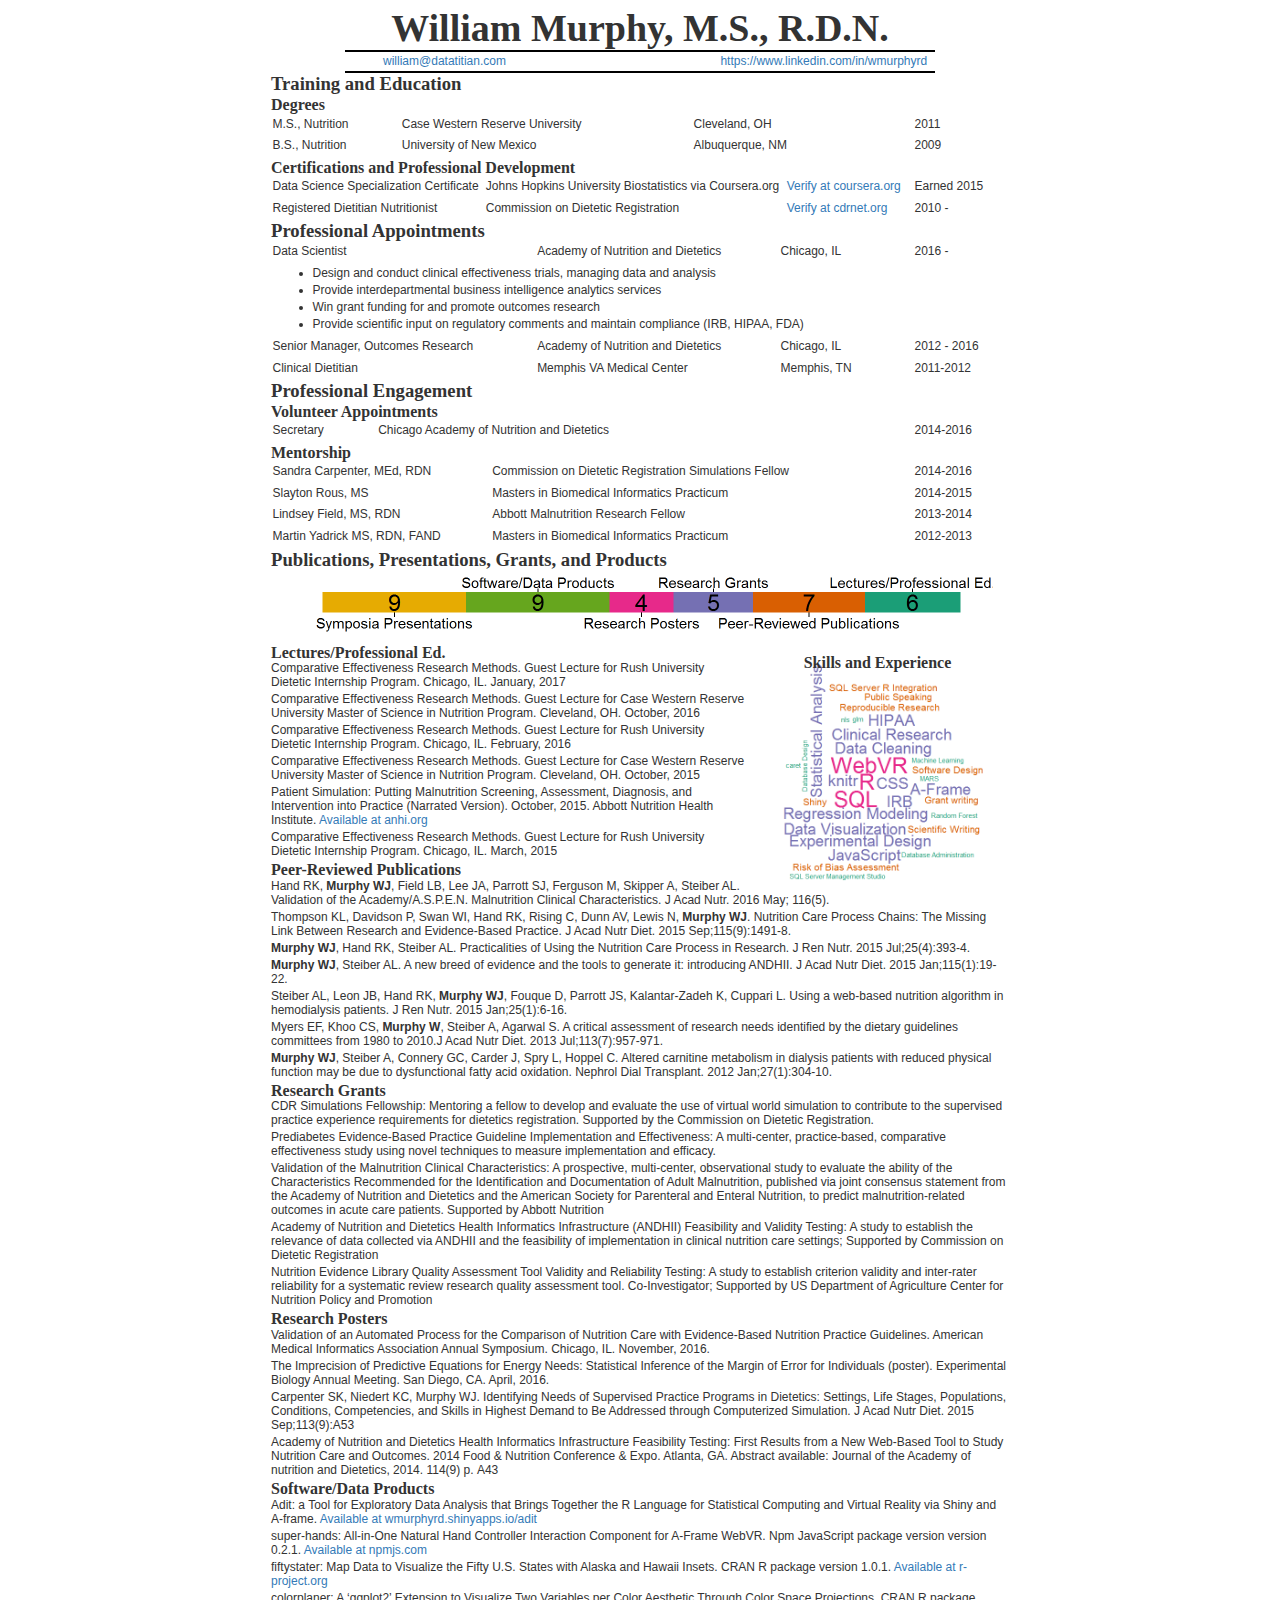
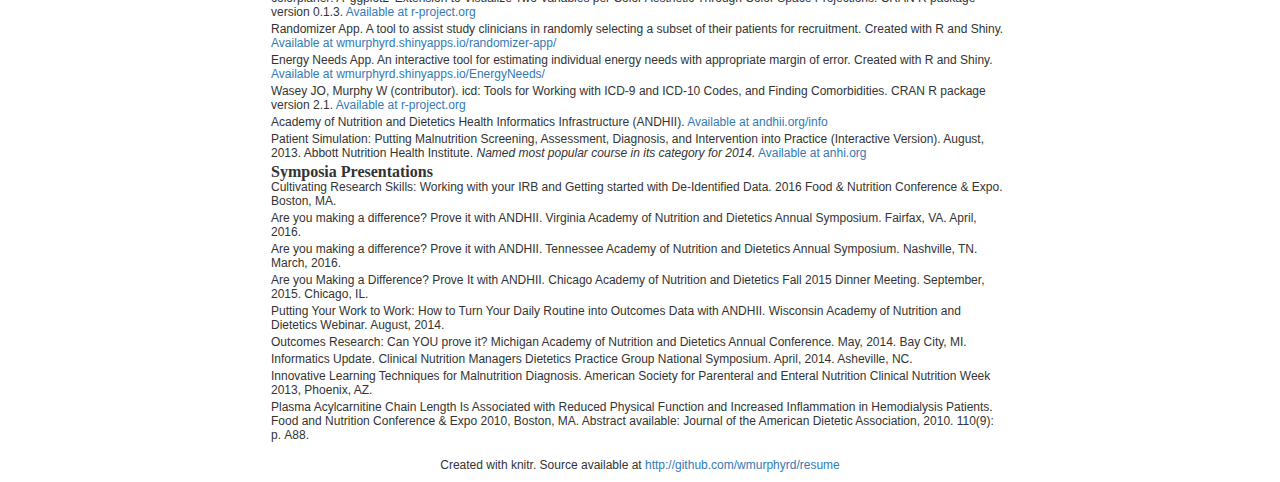
==== index.html @ 3f52c788 "update info, change bar chart label placement calc for ggplot 2.2.0" ====
<!DOCTYPE html>

<html xmlns="http://www.w3.org/1999/xhtml">

<head>

<meta charset="utf-8">
<meta http-equiv="Content-Type" content="text/html; charset=utf-8" />
<meta name="generator" content="pandoc" />




<title>William Murphy, M.S., R.D.N.</title>

<script src="[data-uri]"></script>
<meta name="viewport" content="width=device-width, initial-scale=1" />
<link href="data:text/css;charset=utf-8,html%7Bfont%2Dfamily%3Asans%2Dserif%3B%2Dwebkit%2Dtext%2Dsize%2Dadjust%3A100%25%3B%2Dms%2Dtext%2Dsize%2Dadjust%3A100%25%7Dbody%7Bmargin%3A0%7Darticle%2Caside%2Cdetails%2Cfigcaption%2Cfigure%2Cfooter%2Cheader%2Chgroup%2Cmain%2Cmenu%2Cnav%2Csection%2Csummary%7Bdisplay%3Ablock%7Daudio%2Ccanvas%2Cprogress%2Cvideo%7Bdisplay%3Ainline%2Dblock%3Bvertical%2Dalign%3Abaseline%7Daudio%3Anot%28%5Bcontrols%5D%29%7Bdisplay%3Anone%3Bheight%3A0%7D%5Bhidden%5D%2Ctemplate%7Bdisplay%3Anone%7Da%7Bbackground%2Dcolor%3Atransparent%7Da%3Aactive%2Ca%3Ahover%7Boutline%3A0%7Dabbr%5Btitle%5D%7Bborder%2Dbottom%3A1px%20dotted%7Db%2Cstrong%7Bfont%2Dweight%3A700%7Ddfn%7Bfont%2Dstyle%3Aitalic%7Dh1%7Bmargin%3A%2E67em%200%3Bfont%2Dsize%3A2em%7Dmark%7Bcolor%3A%23000%3Bbackground%3A%23ff0%7Dsmall%7Bfont%2Dsize%3A80%25%7Dsub%2Csup%7Bposition%3Arelative%3Bfont%2Dsize%3A75%25%3Bline%2Dheight%3A0%3Bvertical%2Dalign%3Abaseline%7Dsup%7Btop%3A%2D%2E5em%7Dsub%7Bbottom%3A%2D%2E25em%7Dimg%7Bborder%3A0%7Dsvg%3Anot%28%3Aroot%29%7Boverflow%3Ahidden%7Dfigure%7Bmargin%3A1em%2040px%7Dhr%7Bheight%3A0%3B%2Dwebkit%2Dbox%2Dsizing%3Acontent%2Dbox%3B%2Dmoz%2Dbox%2Dsizing%3Acontent%2Dbox%3Bbox%2Dsizing%3Acontent%2Dbox%7Dpre%7Boverflow%3Aauto%7Dcode%2Ckbd%2Cpre%2Csamp%7Bfont%2Dfamily%3Amonospace%2Cmonospace%3Bfont%2Dsize%3A1em%7Dbutton%2Cinput%2Coptgroup%2Cselect%2Ctextarea%7Bmargin%3A0%3Bfont%3Ainherit%3Bcolor%3Ainherit%7Dbutton%7Boverflow%3Avisible%7Dbutton%2Cselect%7Btext%2Dtransform%3Anone%7Dbutton%2Chtml%20input%5Btype%3Dbutton%5D%2Cinput%5Btype%3Dreset%5D%2Cinput%5Btype%3Dsubmit%5D%7B%2Dwebkit%2Dappearance%3Abutton%3Bcursor%3Apointer%7Dbutton%5Bdisabled%5D%2Chtml%20input%5Bdisabled%5D%7Bcursor%3Adefault%7Dbutton%3A%3A%2Dmoz%2Dfocus%2Dinner%2Cinput%3A%3A%2Dmoz%2Dfocus%2Dinner%7Bpadding%3A0%3Bborder%3A0%7Dinput%7Bline%2Dheight%3Anormal%7Dinput%5Btype%3Dcheckbox%5D%2Cinput%5Btype%3Dradio%5D%7B%2Dwebkit%2Dbox%2Dsizing%3Aborder%2Dbox%3B%2Dmoz%2Dbox%2Dsizing%3Aborder%2Dbox%3Bbox%2Dsizing%3Aborder%2Dbox%3Bpadding%3A0%7Dinput%5Btype%3Dnumber%5D%3A%3A%2Dwebkit%2Dinner%2Dspin%2Dbutton%2Cinput%5Btype%3Dnumber%5D%3A%3A%2Dwebkit%2Douter%2Dspin%2Dbutton%7Bheight%3Aauto%7Dinput%5Btype%3Dsearch%5D%7B%2Dwebkit%2Dbox%2Dsizing%3Acontent%2Dbox%3B%2Dmoz%2Dbox%2Dsizing%3Acontent%2Dbox%3Bbox%2Dsizing%3Acontent%2Dbox%3B%2Dwebkit%2Dappearance%3Atextfield%7Dinput%5Btype%3Dsearch%5D%3A%3A%2Dwebkit%2Dsearch%2Dcancel%2Dbutton%2Cinput%5Btype%3Dsearch%5D%3A%3A%2Dwebkit%2Dsearch%2Ddecoration%7B%2Dwebkit%2Dappearance%3Anone%7Dfieldset%7Bpadding%3A%2E35em%20%2E625em%20%2E75em%3Bmargin%3A0%202px%3Bborder%3A1px%20solid%20silver%7Dlegend%7Bpadding%3A0%3Bborder%3A0%7Dtextarea%7Boverflow%3Aauto%7Doptgroup%7Bfont%2Dweight%3A700%7Dtable%7Bborder%2Dspacing%3A0%3Bborder%2Dcollapse%3Acollapse%7Dtd%2Cth%7Bpadding%3A0%7D%40media%20print%7B%2A%2C%3Aafter%2C%3Abefore%7Bcolor%3A%23000%21important%3Btext%2Dshadow%3Anone%21important%3Bbackground%3A0%200%21important%3B%2Dwebkit%2Dbox%2Dshadow%3Anone%21important%3Bbox%2Dshadow%3Anone%21important%7Da%2Ca%3Avisited%7Btext%2Ddecoration%3Aunderline%7Da%5Bhref%5D%3Aafter%7Bcontent%3A%22%20%28%22%20attr%28href%29%20%22%29%22%7Dabbr%5Btitle%5D%3Aafter%7Bcontent%3A%22%20%28%22%20attr%28title%29%20%22%29%22%7Da%5Bhref%5E%3D%22javascript%3A%22%5D%3Aafter%2Ca%5Bhref%5E%3D%22%23%22%5D%3Aafter%7Bcontent%3A%22%22%7Dblockquote%2Cpre%7Bborder%3A1px%20solid%20%23999%3Bpage%2Dbreak%2Dinside%3Aavoid%7Dthead%7Bdisplay%3Atable%2Dheader%2Dgroup%7Dimg%2Ctr%7Bpage%2Dbreak%2Dinside%3Aavoid%7Dimg%7Bmax%2Dwidth%3A100%25%21important%7Dh2%2Ch3%2Cp%7Borphans%3A3%3Bwidows%3A3%7Dh2%2Ch3%7Bpage%2Dbreak%2Dafter%3Aavoid%7D%2Enavbar%7Bdisplay%3Anone%7D%2Ebtn%3E%2Ecaret%2C%2Edropup%3E%2Ebtn%3E%2Ecaret%7Bborder%2Dtop%2Dcolor%3A%23000%21important%7D%2Elabel%7Bborder%3A1px%20solid%20%23000%7D%2Etable%7Bborder%2Dcollapse%3Acollapse%21important%7D%2Etable%20td%2C%2Etable%20th%7Bbackground%2Dcolor%3A%23fff%21important%7D%2Etable%2Dbordered%20td%2C%2Etable%2Dbordered%20th%7Bborder%3A1px%20solid%20%23ddd%21important%7D%7D%40font%2Dface%7Bfont%2Dfamily%3A%27Glyphicons%20Halflings%27%3Bsrc%3Aurl%28data%3Aapplication%2Fvnd%2Ems%2Dfontobject%3Bbase64%2Cn04AAEFNAAACAAIABAAAAAAABQAAAAAAAAABAJABAAAEAExQAAAAAAAAAAIAAAAAAAAAAAEAAAAAAAAAJxJ%[base64]%2FSEdmjKHUbyow8ATBE40IvWA3vTu8LiABDQ%2BpexwUMcm1SMnNryctQSiI1K5ZnbOlXKmnVV5YvRe6RnNMFNCOs1KNVpn6yZhCJkRtVRNzEufeIq7HgSrcx4S8h%2Fv4vnrrKc6oCNxmSk2uKlZQHBii6iKFoH0746ThvkO1kJHlxjrkxs%2BLWORaDQBEtiYJIR5IB9Bi1UyL4Rmr0BNigNkMzlKQmnofBHviqVzUxwdMb3NdCn69hy%2BpRYVKGVS%2F1tnsqv4LL7wCCPZZAZPT4aCShHjHJVNuXbmMrY5LeQaGnvAkXlVrJgKRAUdFjrWEah9XebPeQMj7KS7DIBAFt8ycgC5PLGUOHSE3ErGZCiViNLL5ZARfywnCoZaKQCu6NuFX42AEeKtKUGnr%2FCm2Cy8tpFhBPMW5Fxi4Qm4TkDWh4IWFDClhU2hRWosUWqcKLlgyXB%2BlSHaWaHiWlBAR8SeSgSPCQxdVQgzUixWKSTrIQEbU94viDctkvX%2BVSjJuUmV8L4CXShI11esnp0pjWNZIyxKHS4wVQ2ime1P4RnhvGw0aDN1OLAXGERsB7buFpFGGBAre4QEQR0HOIO5oYH305G%2BKspT%2FFupEGGafCCwxSe6ZUa%2B073rXHnNdVXE6eWvibUS27XtRzkH838mYLMBmYysZTM0EM3A1fbpCBYFccN1B%2FEnCYu%2FTgCGmr7bMh8GfYL%2BBfcLvB0gRagC09w9elfldaIy%2FhNCBLRgBgtCC7jAF63wLSMAfbfAlEggYU0bUA7ACCJmTDpEmJtI78w4%2FBO7dN7JR7J7ZvbYaUbaILSQsRBiF3HGk5fEg6p9unwLvn98r%2BvnsV%2B372uf1xBLq4qU%2F45fTuqaAP%2BpssmCCCTF0mhEow8ZXZOS8D7Q85JsxZ%2BAzok7B7O%2Ff6J8AzYBySZQB%2FQHYUSA%2BEeQhEWiS6AIQzgcsDiER4MjgMBAWDV4AgQ3g1eBgIdweCQmCjJEMkJ%2BPKRWyFHHmg1Wi%2F6xzUgA0LREoKJChwnQa9B%2B5RQZRB3IlBlkAnxyQNaANwHMowzlYSMCBgnbpzvqpl0iTJNCQidDI9ZrSYNIRBhHtUa5YHMHxyGEik9hDE0AKj72AbTCaxtHPUaKZdAZSnQTyjGqGLsmBStCejApUhg4uBMU6mATujEl%2BKdDPbI6Ag4vLr%2BhjY6lbjBeoLKnZl0UZgRX8gTySOeynZVz1wOq7e1hFGYIq%2BMhrGxDLak0PrwYzSXtcuyhXEhwOYofiW%2BEcI%2Fjw8P6IY6ed%2BetAbuqKp5QIapT77LnAe505lMuqL79a0ut4rWexzFttsOsLDy7zvtQzcq3U1qabe7tB0wHWVXji%2BzDbo8x8HyIRUbXnwUcklFv51fvTymiV%2BMXLSmGH9d9%2BaXpD5X6lao41anWGig7IwIdnoBY2ht%2FpO9mClLo4NdXHAsefqWUKlXJkbqPOFhMoR4aiA1BXqhRNbB2Xwi%2B7u%2FjpAoOpKJ0UX24EsrzMfHXViakCNcKjBxuQX8BO0ZqjJ3xXzf%2B61t2VXOSgJ8xu65QKgtN6FibPmPYsXbJRHHqbgATcSZxBqGiDiU4NNNsYBsKD0MIP%2FOfKnlk%2FLkaid%[base64]%2FgFtuW0wR4cgd%2BZKesSV7QkNE2kw6AV4hoIuC02LGmTomyf8PiO6CZzOTLTPQ%2BHW06H%2Btx%2BbQ8LmDYg1pTFrp2oJXgkZTyeRJZM0C8aE2LpFrNVDuhARsN543%2FFV6klQ6Tv1OoZGXLv0igKrl%2FCmJxRmX7JJbJ998VSIPQRyDBICzl4JJlYHbdql30NvYcOuZ7a10uWRrgoieOdgIm4rlq6vNOQBuqESLbXG5lzdJGHw2m0sDYmODXbYGTfSTGRKpssTO95fothJCjUGQgEL4yKoGAF%2F0SrpUDNn8CBgBcSDQByAeNkCXp4S4Ro2Xh4OeaGRgR66PVOsU8bc6TR5%[base64]%2F1SgRCJ1dk4UdBT7OoyuNgLs0oCd8RnrEIb6QdMxT2QjD4zMrJkfgx5aDMcA4orsTtKCqWb%2FVeyceqa5OGSmB28YwH4rFbkQaLoUN8OQQYnD3w2eXpI4ScQfbCUZiJ4yMOIKLyyTc7BQ4uXUw6Ee6%2FxM%2B4Y67ngNBknxIPwuppgIhFcwJyr6EIj%2BLzNj%2FmfR2vhhRlx0BILZoAYruF0caWQ7YxO66UmeguDREAFHYuC7HJviRgVO6ruJH59h%2FC%2FPkgSle8xNzZJULLWq9JMDTE2fjGE146a1Us6PZDGYle6ldWRqn%2FpdpgHKNGrGIdkRK%2BKPETT9nKT6kLyDI8xd9A1FgWmXWRAIHwZ37WyZHOVyCadJEmMVz0MadMjDrPho%2BEIochkVC2xgGiwwsQ6DMv2P7UXqT4x7CdcYGId2BJQQa85EQKmCmwcRejQ9Bm4oATENFPkxPXILHpMPUyWTI5rjNOsIlmEeMbcOCEqInpXACYQ9DDxmFo9vcmsDblcMtg4tqBerNngkIKaFJmrQAPnq1dEzsMXcwjcHdfdCibcAxxA%2Bq%2Fj9m3LM%2FO7WJka4tSidVCjsvo2lQ%2F2ewyoYyXwAYyr2PlRoR5MpgVmSUIrM3PQxXPbgjBOaDQFIyFMJvx3Pc5RSYj12ySVF9fwFPQu2e2KWVoL9q3Ayv3IzpGHUdvdPdrNUdicjsTQ2ISy7QU3DrEytIjvbzJnAkmANXjAFERA0MUoPF3%2F5KFmW14bBNOhwircYgMqoDpUMcDtCmBE82QM2YtdjVLB4kBuKho%2FbcwQdeboqfQartuU3CsCf%2BcXkgYAqp%2F0Ee3RorAZt0AvvOCSI4JICIlGlsV0bsSid%2FNIEALAAzb6HAgyWHBps6xAOwkJIGcB82CxRQq4sJf3FzA70A%2BTRqcqjEMETCoez3mkPcpnoALs0ugJY8kQwrC%[base64]%2FWDHA60cYFaI%2FPjpzquUqdaYGcIq%2BmLez3WLFFCtNBN2QJcrlcoELgiPku5R5dSlJFaCEqEZle1AQzAKC%2B1SotMcBNyQUFuRHRF6OlimSBgjZeTBCwLyc6A%2BP%2FoFRchXTz5ADknYJHxzrJ5pGuIKRQISU6WyKTBBjD8WozmVYWIsto1AS5rxzKlvJu4E%2FvwOiKxRtCWsDM%2BeTHUrmwrCK5BIfMzGkD%2B0Fk5LzBs0jMYXktNDblB06LMNJ09U8pzSLmo14MS0OMjcdrZ31pyQqxJJpRImlSvfYAK8inkYU52QY2FPEVsjoWewpwhRp5yAuNpkqhdb7ku9Seefl2D0B8SMTFD90xi4CSOwwZy9IKkpMtI3FmFUg3%2FkFutpQGNc3pCR7gvC4sgwbupDu3DyEN%2BW6YGLNM21jpB49irxy9BSlHrVDlnihGKHwPrbVFtc%2Bh1rVQKZduxIyojccZIIcOCmhEnC7UkY68WXKQgLi2JCDQkQWJRQuk60hZp0D3rtCTINSeY9Ej2kIKYfGxwOs4j9qMM7fYZiipzgcf7TamnehqdhsiMiCawXnz4xAbyCkLAx5EGbo3Ax1u3dUIKnTxIaxwQTHehPl3V491H0%2BbC5zgpGz7Io%2BmjdhKlPJ01EeMpM7UsRJMi1nGjmJg35i6bQBAAxjO%2FENJubU2mg3ONySEoWklCwdABETcs7ck3jgiuU9pcKKpbgn%2B3YlzV1FzIkB6pmEDOSSyDfPPlQskznctFji0kpgZjW5RZe6x9kYT4KJcXg0bNiCyif%2BpZACCyRMmYsfiKmN9tSO65F0R2OO6ytlEhY5Sj6uRKfFxw0ijJaAx%2Fk3QgnAFSq27%2F2i4GEBA%2BUvTJKK%2F9eISNvG46Em5RZfjTYLdeD8kdXHyrwId%2FDQZUaMCY4gGbke2C8vfjgV%2FY9kkRQOJIn%2FxM9INZSpiBnqX0Q9GlQPpPKAyO5y%2BW5NMPSRdBCUlmuxl40ZfMCnf2Cp044uI9WLFtCi4YVxKjuRCOBWIb4XbIsGdbo4qtMQnNOQz4XDSui7W%2FN6l54qOynCqD3DpWQ%2BmpD7C40D8BZEWGJX3tlAaZBMj1yjvDYKwCJBa201u6nBKE5UE%2B7QSEhCwrXfbRZylAaAkplhBWX50dumrElePyNMRYUrC99UmcSSNgImhFhDI4BXjMtiqkgizUGCrZ8iwFxU6fQ8GEHCFdLewwxYWxgScAYMdMLmcZR6b7rZl95eQVDGVoUKcRMM1ixXQtXNkBETZkVVPg8LoSrdetHzkuM7DjZRHP02tCxA1fmkXKF3VzfN1pc1cv%2F8lbTIkkYpqKM9VOhp65ktYk%2BQ46myFWBapDfyWUCnsnI00QTBQmuFjMZTcd0V2NQ768Fhpby04k2IzNR1wKabuGJqYWwSly6ocMFGTeeI%2BejsWDYgEvr66QgqdcIbFYDNgsm0x9UHY6SCd5%2B7tpsLpKdvhahIDyYmEJQCqMqtCF6UlrE5GXRmbu%[base64]%2FiOmsLtHSWNUWEGk9hScMPShasUA1AcHOtRZlqMeQ0OzYS9vQvYUjOLrzP07BUAFikcJNMi7gIxEw4pL1G54TcmmmoAQ5s7TGWErJZ2Io4yQ0ljRYhL8H5e62oDtLF8aDpnIvZ5R3GWJyAugdiiJW9hQAVTsnCBHhwu7rkBlBX6r3b7ejEY0k5GGeyKv66v%2B6dg7mcJTrWHbtMywbedYqCQ0FPwoytmSWsL8WTtChZCKKzEF7vP6De4x2BJkkniMgSdWhbeBSLtJZR9CTHetK1xb34AYIJ37OegYIoPVbXgJ%2FqDQK%2BbfCtxQRVKQu77WzOoM6SGL7MaZwCGJVk46aImai9fmam%2BWpHG%2B0BtQPWUgZ7RIAlPq6lkECUhZQ2gqWkMYKcYMYaIc4gYCDFHYa2d1nzp3%2BJ1eCBay8IYZ0wQRKGAqvCuZ%2FUgbQPyllosq%2BXtfKIZOzmeJqRazpmmoP%2F76YfkjzV2NlXTDSBYB04SVlNQsFTbGPk1t%2FI4Jktu0XSgifO2ozFOiwd%2F0SssJDn0dn4xqk4GDTTKX73%2FwQyBLdqgJ%2BWx6AQaba3BA9CKEzjtQYIfAsiYamapq80LAamYjinlKXUkxdpIDk0puXUEYzSalfRibAeDAKpNiqQ0FTwoxuGYzRnisyTotdVTclis1LHRQCy%2FqqL8oUaQzWRxilq5Mi0IJGtMY02cGLD69vGjkj3p6pGePKI8bkBv5evq8SjjyU04vJR2cQXQwSJyoinDsUJHCQ50jrFTT7yRdbdYQMB3MYCb6uBzJ9ewhXYPAIZSXfeEQBZZ3GPN3Nbhh%2FwkvAJLXnQMdi5NYYZ5GHE400GS5rXkOZSQsdZgIbzRnF9ueLnsfQ47wHAsirITnTlkCcuWWIUhJSbpM3wWhXNHvt2xUsKKMpdBSbJnBMcihkoDqAd1Zml%2FR4yrzow1Q2A5G%2Bkzo%2FRhRxQS2lCSDRV8LlYLBOOoo1bF4jwJAwKMK1tWLHlu9i0j4Ig8qVm6wE1DxXwAwQwsaBWUg2pOOol2dHxyt6npwJEdLDDVYyRc2D0HbcbLUJQj8gPevQBUBOUHXPrsAPBERICpnYESeu2OHotpXQxRGlCCtLdIsu23MhZVEoJg8Qumj%2FUMMc34IBqTKLDTp76WzL%2FdMjCxK7MjhiGjeYAC%2Fkj%2FjY%2FRde7hpSM1xChrog6yZ7OWTuD56xBJnGFE%2BpT2ElSyCnJcwVzCjkqeNLfMEJqKW0G7OFIp0G%2B9mh50I9o8k1tpCY0xYqFNIALgIfc2me4n1bmJnRZ89oepgLPT0NTMLNZsvSCZAc3TXaNB07vail36%2FdBySis4m9%2FDR8izaLJW6bWCkVgm5T%2Bius3ZXq4xI%2BGnbveLbdRwF2mNtsrE0JjYc1AXknCOrLSu7Te%2Fr4dPYMCl5qtiHNTn%2BTPbh1jCBHH%2BdMJNhwNgs3nT%2BOhQoQ0vYif56BMG6WowAcHR3DjQolxLzyVekHj00PBAaW7IIAF1EF%2BuRIWyXjQMAs2chdpaKPNaB%2BkSezYt0%2BCA04sOg5vx8Fr7Ofa9sUv87h7SLAUFSzbetCCZ9pmyLt6l6%2FTzoA1%2FZBG9bIUVHLAbi%2FkdBFgYGyGwRQGBpkqCEg2ah9UD6EedEcEL3j4y0BQQCiExEnocA3SZboh%2Bepgd3YsOkHskZwPuQ5OoyA0fTA5AXrHcUOQF%2BzkJHIA7PwCDk1gGVmGUZSSoPhNf%2BTklauz98QofOlCIQ%2FtCD4dosHYPqtPCXB3agggQQIqQJsSkB%2Bqn0rkQ1toJjON%2FOtCIB9RYv3PqRA4C4U68ZMlZn6BdgEvi2ziU%2BTQ6NIw3ej%2BAtDwMGEZk7e2IjxUWKdAxyaw9OCwSmeADTPPleyk6UhGDNXQb%2B%2BW6Uk4q6F7%2Frg6WVTo82IoCxSIsFDrav4EPHphD3u4hR53WKVvYZUwNCCeM4PMBWzK%2BEfIthZOkuAwPo5C5jgoZgn6dUdvx5rIDmd58cXXdKNfw3l%2BwM2UjgrDJeQHhbD7HW2QDoZMCujgIUkk5Fg8VCsdyjOtnGRx8wgKRPZN5dR0zPUyfGZFVihbFRniXZFOZGKPnEQzU3AnD1KfR6weHW2XS6KbPJxUkOTZsAB9vTVp3Le1F8q5l%2BDMcLiIq78jxAImD2pGFw0VHfRatScGlK6SMu8leTmhUSMy8Uhdd6xBiH3Gdman4tjQGLboJfqz6fL2WKHTmrfsKZRYX6BTDjDldKMosaSTLdQS7oDisJNqAUhw1PfTlnacCO8vl8706Km1FROgLDmudzxg%2BEWTiArtHgLsRrAXYWdB0NmToNCJdKm0KWycZQqb%2BMw76Qy29iQ5up%2FX7oyw8QZ75kP5F6iJAJz6KCmqxz8fEa%2FxnsMYcIO%2FvEkGRuMckhr4rIeLrKaXnmIzlNLxbFspOphkcnJdnz%2FChp%2FVlpj2P7jJQmQRwGnltkTV5dbF9fE3%2FfxoSqTROgq9wFUlbuYzYcasE0ouzBo%2BdDCDzxKAfhbAZYxQiHrLzV2iVexnDX%2FQnT1fsT%2Fxuhu1ui5qIytgbGmRoQkeQooO8eJNNZsf0iALur8QxZFH0nCMnjerYQqG1pIfjyVZWxhVRznmmfLG00BcBWJE6hzQWRyFknuJnXuk8A5FRDCulwrWASSNoBtR%2BCtGdkPwYN2o7DOw%2FVGlCZPusRBFXODQdUM5zeHDIVuAJBLqbO%2Ff9Qua%2BpDqEPk230Sob9lEZ8BHiCorjVghuI0lI4JDgHGRDD%2FprQ84B1pVGkIpVUAHCG%2Biz3Bn3qm2AVrYcYWhock4jso5%2BJ7HfHVj4WMIQdGctq3psBCVVzupQOEioBGA2Bk%2BUILT7%2BVoX5mdxxA5fS42gISQVi%2FHTzrgMxu0fY6hE1ocUwwbsbWcezrY2n6S8%2F6cxXkOH4prpmPuFoikTzY7T85C4T2XYlbxLglSv2uLCgFv8Quk%2FwdesUdWPeHYIH0R729JIisN9Apdd4eB10aqwXrPt%2BSu9mA8k8n1sjMwnfsfF2j3jMUzXepSHmZ%2FBfqXvzgUNQQWOXO8YEuFBh4QTYCkOAPxywpYu1VxiDyJmKVcmJPGWk%2Fgc3Pov02StyYDahwmzw3E1gYC9wkupyWfDqDSUMpCTH5e5N8B%2F%2FlHiMuIkTNw4USHrJU67bjXGqNav6PBuQSoqTxc8avHoGmvqNtXzIaoyMIQIiiUHIM64cXieouplhNYln7qgc4wBVAYR104kO%2BCvKqsg4yIUlFNThVUAKZxZt1XA34h3TCUUiXVkZ0w8Hh2R0Z5L0b4LZvPd%2Fp1gi%2F07h8qfwHrByuSxglc9cI4QIg2oqvC%2Fqm0i7tjPLTgDhoWTAKDO2ONW5oe%2B%2FeKB9vZB8K6C25yCZ9RFVMnb6NRdRjyVK57CHHSkJBfnM2%2Fj4ODUwRkqrtBBCrDsDpt8jhZdXoy%2F1BCqw3sSGhgGGy0a5Jw6BP%2FTExoCmNFYjZl248A0osgPyGEmRA%2BfAsqPVaNAfytu0vuQJ7rk3J4kTDTR2AlCHJ5cls26opZM4w3jMULh2YXKpcqGBtuleAlOZnaZGbD6DHzMd6i2oFeJ8z9XYmalg1Szd%2FocZDc1C7Y6vcALJz2lYnTXiWEr2wawtoR4g3jvWUU2Ngjd1cewtFzEvM1NiHZPeLlIXFbBPawxNgMwwAlyNSuGF3zizVeOoC9bag1qRAQKQE%2FEZBWC2J8mnXAN2aTBboZ7HewnObE8CwROudZHmUM5oZ%2FUgd%2FJZQK8lvAm43uDRAbyW8gZ%2BZGq0EVerVGUKUSm%2FIdn8AQHdR4m7bue88WBwft9mSCeMOt1ncBwziOmJYI2ZR7ewNMPiCugmSsE4EyQ%2BQATJG6qORMGd4snEzc6B4shPIo4G1T7PgSm8PY5eUkPdF8JZ0VBtadbHXoJgnEhZQaODPj2gpODKJY5Yp4DOsLBFxWbvXN755KWylJm%2BoOd4zEL9Hpubuy2gyyfxh8oEfFutnYWdfB8PdESLWYvSqbElP9qo3u6KTmkhoacDauMNNjj0oy40DFV7Ql0aZj77xfGl7TJNHnIwgqOkenruYYNo6h724%2BzUQ7%2BvkCpZB%2BpGA562hYQiDxHVWOq0oDQl%2FQsoiY%2BcuI7iWq%2FZIBtHcXJ7kks%2Bh2fCNUPA82BzjnqktNts%2BRLdk1VSu%2BtqEn7QZCCsvEqk6FkfiOYkrsw092J8jsfIuEKypNjLxrKA9kiA19mxBD2suxQKCzwXGws7kEJvlhUiV9tArLIdZW0IORcxEzdzKmjtFhsjKy%2F44XYXdI5noQoRcvjZ1RMPACRqYg2V1%2BOwOepcOknRLLFdYgTkT5UApt%2FJhLM3jeFYprZV%2BZow2g8fP%2BU68hkKFWJj2yBbKqsrp25xkZX1DAjUw52IMYWaOhab8Kp05VrdNftqwRrymWF4OQSjbdfzmRZirK8FMJELEgER2PHjEAN9pGfLhCUiTJFbd5LBkOBMaxLr%2FA1SY9dXFz4RjzoU9ExfJCmx%2FI9FKEGT3n2cmzl2X42L3Jh%2BAbQq6sA%2BSs1kitoa4TAYgKHaoybHUDJ51oETdeI%2F9ThSmjWGkyLi5QAGWhL0BG1UsTyRGRJOldKBrYJeB8ljLJHfATWTEQBXBDnQexOHTB%2BUn44zExFE4vLytcu5NwpWrUxO%2F0ZICUGM7hGABXym0V6ZvDST0E370St9MIWQOTWngeoQHUTdCJUP04spMBMS8LSker9cReVQkULFDIZDFPrhTzBl6sed9wcZQTbL%2BBDqMyaN3RJPh%2Fanbx%2BIv%2BqgQdAa3M9Z5JmvYlh4qop%2BHo1F1W5gbOE9YKLgAnWytXElU4G8GtW47lhgFE6gaSs%2Bgs37sFvi0PPVvA5dnCBgILTwoKd%2F%2BDoL9F6inlM7H4rOTzD79KJgKlZO%2FZgt22UsKhrAaXU5ZcLrAglTVKJEmNJvORGN1vqrcfSMizfpsgbIe9zno%2BgBoKVXgIL%2FVI8dB1O5o%2FR3Suez%2FgD7M781ShjKpIIORM%2FnxG%2BjjhhgPwsn2IoXsPGPqYHXA63zJ07M2GPEykQwJBYLK808qYxuIew4frk52nhCsnCYmXiR6CuapvE1IwRB4%2FQftDbEn%2BAucIr1oxrLabRj9q4ae0%2BfXkHnteAJwXRbVkR0mctVSwEbqhJiMSZUp9DNbEDMmjX22m3ABpkrPQQTP3S1sib5pD2VRKRd%2BeNAjLYyT0hGrdjWJZy24OYXRoWQAIhGBZRxuBFMjjZQhpgrWo8SiFYbojcHO8V5DyscJpLTHyx9Fimassyo5U6WNtquUMYgccaHY5amgR3PQzq3ToNM5ABnoB9kuxsebqmYZm0R9qxJbFXCQ1UPyFIbxoUraTJFDpCk0Wk9GaYJKz%2F6oHwEP0Q14lMtlddQsOAU9zlYdMVHiT7RQP3XCmWYDcHCGbVRHGnHuwzScA0BaSBOGkz3lM8CArjrBsyEoV6Ys4qgDK3ykQQPZ3hCRGNXQTNNXbEb6tDiTDLKOyMzRhCFT%2BmAUmiYbV3YQVqFVp9dorv%2BTsLeCykS2b5yyu8AV7IS9cxcL8z4Kfwp%2BxJyYLv1OsxQCZwTB4a8BZ%2F5EdxTBJthApqyfd9u3ifr%2FWILTqq5VqgwMT9SOxbSGWLQJUUWCVi4k9tho9nEsbUh7U6NUsLmkYFXOhZ0kmamaJLRNJzSj%2Fqn4Mso6zb6iLLBXoaZ6AqeWCjHQm2lztnejYYM2eubnpBdKVLORZhudH3JF1waBJKA9%2BW8EhMj3Kzf0L4vi4k6RoHh3Z5YgmSZmk6ns4fjScjAoL8GoOECgqgYEBYUGFVO4FUv4%2FYtowhEmTs0vrvlD%2FCrisnoBNDAcUi%2FteY7OctFlmARQzjOItrrlKuPO6E2Ox93L4O%2F4DcgV%2FdZ7qR3VBwVQxP1GCieA4RIpweYJ5FoYrHxqRBdJjnqbsikA2Ictbb8vE1GYIo9dacK0REgDX4smy6GAkxlH1yCGGsk%2BtgiDhNKuKu3yNrMdxafmKTF632F8Vx4BNK57GvlFisrkjN9WDAtjsWA0ENT2e2nETUb%2Fn7qwhvGnrHuf5bX6Vh%2Fn3xffU3PeHdR%2BFA92i6ufT3AlyAREoNDh6chiMWTvjKjHDeRhOa9YkOQRq1vQXEMppAQVwHCuIcV2g5rBn6GmZZpTR7vnSD6ZmhdSl176gqKTXu5E%2BYbfL0adwNtHP7dT7t7b46DVZIkzaRJOM%2BS6KcrzYVg%2BT3wSRFRQashjfU18NutrKa%2F7PXbtuJvpIjbgPeqd%2BpjmRw6YKpnANFSQcpzTZgpSNJ6J7uiagAbir%2F8tNXJ%2FOsOnRh6iuIexxrmkIneAgz8QoLmiaJ8sLQrELVK2yn3wOHp57BAZJhDZjTBzyoRAuuZ4eoxHruY1pSb7qq79cIeAdOwin4GdgMeIMHeG%2BFZWYaiUQQyC5b50zKjYw97dFjAeY2I4Bnl105Iku1y0lMA1ZHolLx19uZnRdILcXKlZGQx%2FGdEqSsMRU1BIrFqRcV1qQOOHyxOLXEGcbRtAEsuAC2V4K3p5mFJ22IDWaEkk9ttf5Izb2LkD1MnrSwztXmmD%2FQi%2FEmVEFBfiKGmftsPwVaIoZanlKndMZsIBOskFYpDOq3QUs9aSbAAtL5Dbokus2G4%2FasthNMK5UQKCOhU97oaOYNGsTah%2BjfCKsZnTRn5TbhFX8ghg8CBYt%2FBjeYYYUrtUZ5jVij%2Fop7V5SsbA4mYTOwZ46hqdpbB6Qvq3AS2HHNkC15pTDIcDNGsMPXaBidXYPHc6PJAkRh29Vx8KcgX46LoUQBhRM%2B3SW6Opll%2FwgxxsPgKJKzr5QCmwkUxNbeg6Wj34SUnEzOemSuvS2OetRCO8Tyy%2BQbSKVJcqkia%2BGvDefFwMOmgnD7h81TUtMn%2BmRpyJJ349HhAnoWFTejhpYTL9G8N2nVg1qkXBeoS9Nw2fB27t7trm7d%2FQK7Cr4uoCeOQ7%2F8JfKT77KiDzLImESHw%2F0wf73QeHu74hxv7uihi4fTX%2BXEwAyQG3264dwv17aJ5N335Vt9sdrAXhPOAv8JFvzqyYXwfx8WYJaef1gMl98JRFyl5Mv5Uo%2FoVH5ww5OzLFsiTPDns7fS6EURSSWd%2F92BxMYQ8sBaH%2Bj%2BwthQPdVgDGpTfi%2BJQIWMD8xKqULliRH01rTeyF8x8q%2FGBEEEBrAJMPf25UQwi0b8tmqRXY7kIvNkzrkvRWLnxoGYEJsz8u4oOyMp8cHyaybb1HdMCaLApUE%2B%2F7xLIZGP6H9xuSEXp1zLIdjk5nBaMuV%2FyTDRRP8Y2ww5RO6d2D94o%2B6ucWIqUAvgHIHXhZsmDhjVLczmZ3ca0Cb3PpKwt2UtHVQ0BgFJsqqTsnzZPlKahRUkEu4qmkJt%2Bkqdae76ViWe3STan69yaF9%2BfESD2lcQshLHWVu4ovItXxO69bqC5p1nZLvI8NdQB9s9UNaJGlQ5mG947ipdDA0eTIw%2FA1zEdjWquIsQXXGIVEH0thC5M%2BW9pZe7IhAVnPJkYCCXN5a32HjN6nsvokEqRS44tGIs7s2LVTvcrHAF%2BRVmI8L4HUYk4x%2B67AxSMJKqCg8zrGOgvK9kNMdDrNiUtSWuHFpC8%2Fp5qIQrEo%2FH%2B1l%2F0cAwQ2nKmpWxKcMIuHY44Y6DlkpO48tRuUGBWT0FyHwSKO72Ud%2BtJUfdaZ4CWNijzZtlRa8%2BCkmO%2FEwHYfPZFU%2FhzjFWH7vnzHRMo%2BaF9u8qHSAiEkA2HjoNQPEwHsDKOt6hOoK3Ce%2F%2B%2F9boMWDa44I6FrQhdgS7OnNaSzwxWKZMcyHi6LN4WC6sSj0qm2PSOGBTvDs%2FGWJS6SwEN%2FULwpb4LQo9fYjUfSXRwZkynUazlSpvX9e%2BG2zor8l%2BYaMxSEomDdLHGcD6YVQPegTaA74H8%2BV4WvJkFUrjMLGLlvSZQWvi8%2FQA7yzQ8GPno%2F%2F5SJHRP%2FOqKObPCo81s%2F%2B6WgLqykYpGAgQZhVDEBPXWgU%2FWzFZjKUhSFInufPRiMAUULC6T11yL45ZrRoB4DzOyJShKXaAJIBS9wzLYIoCEcJKQW8GVCx4fihqJ6mshBUXSw3wWVj3grrHQlGNGhIDNNzsxQ3M%2BGWn6ASobIWC%2BLbYOC6UpahVO13Zs2zOzZC8z7FmA05JhUGyBsF4tsG0drcggIFzgg%2Fkpf3%2BCnAXKiMgIE8Jk%2FMhpkc8DUJEUzDSnWlQFme3d0sHZDrg7LavtsEX3cHwjCYA17pMTfx8Ajw9hHscN67hyo%2BRJQ4458RmPywXykkVcW688oVUrQhahpPRvTWPnuI0B%2BSkQu7dCyvLRyFYlC1LG1gRCIvn3rwQeINzZQC2KXq31FaR9UmVV2QeGVqBHjmE%2BVMd3b1fhCynD0pQNhCG6%2FWCDbKPyE7NRQzL3BzQAJ0g09aUzcQA6mUp9iZFK6Sbp%2FYbHjo%2B%2B7%2FWj8S4YNa%2BZdqAw1hDrKWFXv9%2BzaXpf8ZTDSbiqsxnwN%2FCzK5tPkOr4tRh2kY3Bn9JtalbIOI4b3F7F1vPQMfoDcdxMS8CW9m%2FNCW%2FHILTUVWQIPiD0j1A6bo8vsv6P1hCESl2abrSJWDrq5sSzUpwoxaCU9FtJyYH4QFMxDBpkkBR6kn0LMPO%2B5EJ7Z6bCiRoPedRZ%2FP0SSdii7ZnPAtVwwHUidcdyspwncz5uq6vvm4IEDbJVLUFCn%2FLvIHfooUBTkFO130FC7CmmcrKdgDJcid9mvVzsDSibOoXtIf9k6ABle3PmIxejodc4aob0QKS432srrCMndbfD454q52V01G4q913mC5HOsTzWF4h2No1av1VbcUgWAqyoZl%2B11PoFYnNv2HwAODeNRkHj%2B8SF1fcvVBu6MrehHAZK1Gm69ICcTKizykHgGFx7QdowTVAsYEF2tVc0Z6wLryz2FI1sc5By2znJAAmINndoJiB4sfPdPrTC8RnkW7KRCwxC6YvXg5ahMlQuMpoCSXjOlBy0Kij%2BbsCYPbGp8BdCBiLmLSAkEQRaieWo1SYvZIKJGj9Ur%2FeWHjiB7SOVdqMAVmpBvfRiebsFjger7DC%2B8kRFGtNrTrnnGD2GAJb8rQCWkUPYHhwXsjNBSkE6lGWUj5QNhK0DMNM2l%2BkXRZ0KLZaGsFSIdQz%2FHXDxf3%2FTE30%2BDgBKWGWdxElyLccJfEpjsnszECNoDGZpdwdRgCixeg9L4EPhH%2BRptvRMVRaahu4cySjS3P5wxAUCPkmn%2BrhyASpmiTaiDeggaIxYBmtLZDDhiWIJaBgzfCsAGUF1Q1SFZYyXDt9skCaxJsxK2Ms65dmdp5WAZyxik%2FzbrTQk5KmgxCg%2Ff45L0jywebOWUYFJQAJia7XzCV0x89rpp%2Ff3AVWhSPyTanqmik2SkD8A3Ml4NhIGLAjBXtPShwKYfi2eXtrDuKLk4QlSyTw1ftXgwqA2jUuopDl%2B5tfUWZNwBpEPXghzbBggYCw%2Fdhy0ntds2yeHCDKkF%2FYxQjNIL%2FF%2F37jLPHCKBO9ibwYCmuxImIo0ijV2Wbg3kSN2psoe8IsABv3RNFaF9uMyCtCYtqcD%2BqNOhwMlfARQUdJ2tUX%2BMNJqOwIciWalZsmEjt07tfa8ma4cji9sqz%2BQ9hWfmMoKEbIHPOQORbhQRHIsrTYlnVTNvcq1imqmmPDdVDkJgRcTgB8Sb6epCQVmFZe%2BjGDiNJQLWnfx%2BdrTKYjm0G8yH0ZAGMWzEJhUEQ4Maimgf%2Fbkvo8PLVBsZl152y5S8%2BHRDfZIMCbYZ1WDp4yrdchOJw8k6R%2B%2F2pHmydK4NIK2PHdFPHtoLmHxRDwLFb7eB%2BM4zNZcB9NrAgjVyzLM7xyYSY13ykWfIEEd2n5%2FiYp3ZdrCf7fL%2Ben%2BsIJu2W7E30MrAgZBD1rAAbZHPgeAMtKCg3NpSpYQUDWJu9bT3V7tOKv%2BNRiJc8JAKqqgCA%2FPNRBR7ChpiEulyQApMK1AyqcWnpSOmYh6yLiWkGJ2mklCSPIqN7UypWj3dGi5MvsHQ87MrB4VFgypJaFriaHivwcHIpmyi5LhNqtem4q0n8awM19Qk8BOS0EsqGscuuydYsIGsbT5GHnERUiMpKJl4ON7qjB4fEqlGN%2FhCky89232UQCiaeWpDYCJINXjT6xl4Gc7DxRCtgV0i1ma4RgWLsNtnEBRQFqZggCLiuyEydmFd7WlogpkCw5G1x4ft2psm3KAREwVwr1Gzl6RT7FDAqpVal34ewVm3VH4qn5mjGj%2BbYL1NgfLNeXDwtmYSpwzbruDKpTjOdgiIHDVQSb5%2FzBgSMbHLkxWWgghIh9QTFSDILixVwg0Eg1puooBiHAt7DzwJ7m8i8%2Fi%2BjHvKf0QDnnHVkVTIqMvIQImOrzCJwhSR7qYB5gSwL6aWL9hERHCZc4G2%2BJrpgHNB8eCCmcIWIQ6rSdyPCyftXkDlErUkHafHRlkOIjxGbAktz75bnh50dU7YHk%2BMz7wwstg6RFZb%2BTZuSOx1qqP5C66c0mptQmzIC2dlpte7vZrauAMm%2F7RfBYkGtXWGiaWTtwvAQiq2oD4YixPLXE2khB2FRaNRDTk%2B9sZ6K74Ia9VntCpN4BhJGJMT4Z5c5FhSepRCRWmBXqx%2BwhVZC4me4saDs2iNqXMuCl6iAZflH8fscC1sTsy4PHeC%2BXYuqMBMUun5YezKbRKmEPwuK%2BCLzijPEQgfhahQswBBLfg%[base64]%2BRCMlDDbElcjaROLDoualmUIQ88Kekk3iM4OQrADcxi3rJguS4MOIBIgKgXrjd1WkbCdqxJk%2F4efRIFsavZA7KvvJQqp3Iid5Z0NFc5aiMRzGN3vrpBzaMy4JYde3wr96PjN90AYOIbyp6T4zj8LoE66OGcX1Ef4Z3KoWLAUF4BTg7ug%2FAbkG5UNQXAMkQezujSHeir2uTThgd3gpyzDrbnEdDRH2W7U6PeRvBX1ZFMP5RM%2BZu6UUZZD8hDPHldVWntTCNk7To8IeOW9yn2wx0gmurwqC60AOde4r3ETi5pVMSDK8wxhoGAoEX9NLWHIR33VbrbMveii2jAJlrxwytTHbWNu8Y4N8vCCyZjAX%2FpcsfwXbLze2%2BD%2Bu33OGBoJyAAL3jn3RuEcdp5If8O%2Ba4NKWvxOTyDltG0IWoHhwVGe7dKkCWFT%2B%2Btm%2BhaBCikRUUMrMhYKZJKYoVuv%2FbsJzO8DwfVIInQq3g3BYypiz8baogH3r3GwqCwFtZnz4xMjAVOYnyOi5HWbFA8n0qz1OjSpHWFzpQOpvkNETZBGpxN8ybhtqV%2FDMUxd9uFZmBfKXMCn%2FSqkWJyKPnT6lq%2B4zBZni6fYRByJn6OK%2BOgPBGRAJluwGSk4wxjOOzyce%2FPKODwRlsgrVkdcsEiYrqYdXo0Er2GXi2GQZd0tNJT6c9pK1EEJG1zgDJBoTVuCXGAU8BKTvCO%2FcEQ1Wjk3Zzuy90JX4m3O5IlxVFhYkSUwuQB2up7jhvkm%2BbddRQu5F9s0XftGEJ9JSuSk%2BZachCbdU45fEqbugzTIUokwoAKvpUQF%2FCvLbWW5BNQFqFkJg2f30E%2F48StNe5QwBg8zz3YAJ82FZoXBxXSv4QDooDo79NixyglO9AembuBcx5Re3CwOKTHebOPhkmFC7wNaWtoBhFuV4AkEuJ0J%2B1pT0tLkvFVZaNzfhs%2FKd3%2BA9YsImlO4XK4vpCo%2FelHQi%2F9gkFg07xxnuXLt21unCIpDV%2BbbRxb7FC6nWYTsMFF8%2B1LUg4JFjVt3vqbuhHmDKbgQ4e%2BRGizRiO8ky05LQGMdL2IKLSNar0kNG7lHJMaXr5mLdG3nykgj6vB%2FKVijd1ARWkFEf3yiUw1v%2FWaQivVUpIDdSNrrKbjO5NPnxz6qTTGgYg03HgPhDrCFyYZTi3XQw3HXCva39mpLNFtz8AiEhxAJHpWX13gCTAwgm9YTvMeiqetdNQv6IU0hH0G%2BZManTqDLPjyrOse7WiiwOJCG%[base64]%2F6gQKuihPtiUtlCQVPohUgzfezTg8o1b3n9pNZeco1QucaoXe40Fa5JYhqdTspFmxGtW9h5ezLFZs3j%2FN46f%2BS2rjYNC2JySXrnSAFhvAkz9a5L3pza8eYKHNoPrvBRESpxYPJdKVUxBE39nJ1chrAFpy4MMkf0qKgYALctGg1DQI1kIymyeS2AJNT4X240d3IFQb%2F0jQbaHJ2YRK8A%2Bls6WMhWmpCXYG5jqapGs5%2FeOJErxi2%2F2KWVHiPellTgh%2FfNl%2F2KYPKb7DUcAg%2BmCOPQFCiU9Mq%2FWLcU1xxC8aLePFZZlE%2BPCLzf7ey46INWRw2kcXySR9FDgByXzfxiNKwDFbUSMMhALPFSedyjEVM5442GZ4hTrsAEvZxIieSHGSgkwFh%2FnFNdrrFD4tBH4Il7fW6ur4J8Xaz7RW9jgtuPEXQsYk7gcMs2neu3zJwTyUerHKSh1iTBkj2YJh1SSOZL5pLuQbFFAvyO4k1Hxg2h99MTC6cTUkbONQIAnEfGsGkNFWRbuRyyaEZInM5pij73EA9rPIUfU4XoqQpHT9THZkW%2BoKFLvpyvTBMM69tN1Ydwv1LIEhHsC%2BueVG%2Bw%2BkyCPsvV3erRikcscHjZCkccx6VrBkBRusTDDd8847GA7p2Ucy0y0HdSRN6YIBciYa4vuXcAZbQAuSEmzw%2BH%2FAuOx%2BaH%2BtBL88H57D0MsqyiZxhOEQkF%2F8DR1d2hSPMj%2FsNOa5rxcUnBgH8ictv2J%2Bcb4BA4v3MCShdZ2vtK30vAwkobnEWh7rsSyhmos3WC93Gn9C4nnAd%2FPjMMtQfyDNZsOPd6XcAsnBE%2FmRHtHEyJMzJfZFLE9OvQa0i9kUmToJ0ZxknTgdl%2FXPV8xoh0K7wNHHsnBdvFH3sv52lU7UFteseLG%2FVanIvcwycVA7%2BBE1Ulyb20BvwUWZcMTKhaCcmY3ROpvonVMV4N7yBXTL7IDtHzQ4CCcqF66LjF3xUqgErKzolLyCG6Kb7irP%2FMVTCCwGRxfrPGpMMGvPLgJ881PHMNMIO09T5ig7AzZTX%2F5PLlwnJLDAPfuHynSGhV4tPqR3gJ4kg4c06c%2FF1AcjGytKm2Yb5jwMotF7vro4YDLWlnMIpmPg36NgAZsGA0W1spfLSue4xxat0Gdwd0lqDBOgIaMANykwwDKejt5YaNtJYIkrSgu0KjIg0pznY0SCd1qlC6R19g97UrWDoYJGlrvCE05J%2F5wkjpkre727p5PTRX5FGrSBIfJqhJE%2FIS876PaHFkx9pGTH3oaY3jJRvLX9Iy3Edoar7cFvJqyUlOhAEiOSAyYgVEGkzHdug%2BoRHIEOXAExMiTSKU9A6nmRC8mp8iYhwWdP2U%[base64]%2FBQQp1sWlNolpIu4ekxUTBV7NmxOFKEBmmN%2BnA7pvF78%2FRII5ZHA09OAiE%2F66MF6HQ%2BqVEJCHxwymukkNvzqHEh52dULPbVasfQMgTDyBZzx4007YiKdBuUauQOt27Gmy8ISclPmEUCIcuLbkb1mzQSqIa3iE0PJh7UMYQbkpe%2BhXjTJKdldyt2mVPwywoODGJtBV1lJTgMsuSQBlDMwhEKIfrvsxGQjHPCEfNfMAY2oxvyKcKPUbQySkKG6tj9AQyEW3Q5rpaDJ5Sns9ScLKeizPRbvWYAw4bXkrZdmB7CQopCH8NAmqbuciZChHN8lVGaDbCnmddnqO1PQ4ieMYfcSiBE5zzMz%2BJV%2F4eyzrzTEShvqSGzgWimkNxLvUj86iAwcZuIkqdB0VaIB7wncLRmzHkiUQpPBIXbDDLHBlq7vp9xwuC9AiNkIptAYlG7Biyuk8ILdynuUM1cHWJgeB%2BK3wBP%2FineogxkvBNNQ4AkW0hvpBOQGFfeptF2YTR75MexYDUy7Q%2F9uocGsx41O4IZhViw%2F2FvAEuGO5g2kyXBUijAggWM08bRhXg5ijgMwDJy40QeY%2FcQpUDZiIzmvskQpO5G1zyGZA8WByjIQU4jRoFJt56behxtHUUE%2Fom7Rj2psYXGmq3llVOCgGYKNMo4pzwntITtapDqjvQtqpjaJwjHmDzSVGLxMt12gEXAdLi%2FcaHSM3FPRGRf7dB7YC%2BcD2ho6oL2zGDCkjlf%2FDFoQVl8GS%2F56wur3rdV6ggtzZW60MRB3g%2BU1W8o8cvqIpMkctiGVMzXUFI7FacFLrgtdz4mTEr4aRAaQ2AFQaNeG7GX0yOJgMRYFziXdJf24kg%2FgBQIZMG%2FYcPEllRTVNoDYR6oSJ8wQNLuihfw81UpiKPm714bZX1KYjcXJdfclCUOOpvTxr9AAJevTY4HK%2FG7F3mUc3GOAKqh60zM0v34v%2BELyhJZqhkaMA8UMMOU90f8RKEJFj7EqepBVwsRiLbwMo1J2zrE2UYJnsgIAscDmjPjnzI8a719Wxp757wqmSJBjXowhc46QN4RwKIxqEE6E5218OeK7RfcpGjWG1jD7qND%2B%2FGTk6M56Ig4yMsU6LUW1EWE%2BfIYycVV1thldSlbP6ltdC01y3KUfkobkt2q01YYMmxpKRvh1Z48uNKzP%2FIoRIZ%2FF6buOymSnW8gICitpJjKWBscSb9JJKaWkvEkqinAJ2kowKoqkqZftRqfRQlLtKoqvTRDi2vg%2FRrPD%2Fd3a09J8JhGZlEkOM6znTsoMCsuvTmywxTCDhw5dd0GJOHCMPbsj3QLkTE3MInsZsimDQ3HkvthT7U9VA4s6G07sID0FW4SHJmRGwCl%2BMu4xf0ezqeXD2PtPDnwMPo86sbwDV%2B9PWcgFcARUVYm3hrFQrHcgMElFGbSM2A1zUYA3baWfheJp2AINmTJLuoyYD%2FOwA4a6V0ChBN97E8YtDBerUECv0u0TlxR5yhJCXvJxgyM73Bb6pyq0jTFJDZ4p1Am1SA6sh8nADd1hAcGBMfq4d%2FUfwnmBqe0Jun1n1LzrgKuZMAnxA3NtCN7Klf4BH%2B14B7ibBmgt0TGUafVzI4uKlpF7v8NmgNjg90D6QE3tbx8AjSAC%2BOA1YJvclyPKgT27QpIEgVYpbPYGBsnyCNrGz9XUsCHkW1QAHgL2STZk12QGqmvAB0NFteERkvBIH7INDsNW9KKaAYyDMdBEMzJiWaJHZALqDxQDWRntumSDPcplyFiI1oDpT8wbwe01AHhW6%2BvAUUBoGhY3CT2tgwehdPqU%2F4Q7ZLYvhRl%2FogOvR9O2%2BwkkPKW5vCTjD2fHRYXONCoIl4Jh1bZY0ZE1O94mMGn%2FdFSWBWzQ%2FVYk%2BGezi46RgiDv3EshoTmMSlioUK6MQEN8qeyK6FRninyX8ZPeUWjjbMJChn0n%2FyJvrq5bh5UcCAcBYSafTFg7p0jDgrXo2QWLb3WpSOET%2FHh4oSadBTvyDo10IufLzxiMLAnbZ1vcUmj3w7BQuIXjEZXifwukVxrGa9j%2BDXfpi12m1RbzYLg9J2wFergEwOxFyD0%2FJstNK06ZN2XdZSGWxcJODpQHOq4iKqjqkJUmPu1VczL5xTGUfCgLEYyNBCCbMBFT%2FcUP6pE%2FmujnHsSDeWxMbhrNilS5MyYR0nJyzanWXBeVcEQrRIhQeJA6Xt4f2eQESNeLwmC10WJVHqwx8SSyrtAAjpGjidcj1E2FYN0LObUcFQhafUKTiGmHWRHGsFCB%2BHEXgrzJEB5bp0QiF8ZHh11nFX8AboTD0PS4O1LqF8XBks2MpjsQnwKHF6HgaKCVLJtcr0XjqFMRGfKv8tmmykhLRzu%2BvqQ02%2BKpJBjaLt9ye1Ab%2BBbEBhy4EVdIJDrL2naV0o4wU8YZ2Lq04FG1mWCKC%2BUwkXOoAjneU%2FxHplMQo2cXUlrVNqJYczgYlaOEczVCs%2FOCgkyvLmTmdaBJc1iBLuKwmr6qtRnhowngsDxhzKFAi02tf8bmET8BO27ovJKF1plJwm3b0JpMh38%2BxsrXXg7U74QUM8ZCIMOpXujHntKdaRtsgyEZl5MClMVMMMZkZLNxH9%2Bb8fH6%2Bb8Lev30A9TuEVj9CqAdmwAAHBPbfOBFEATAPZ2CS0OH1Pj%2F0Q7PFUcC8hDrxESWdfgFRm%2B7vvWbkEppHB4T%2F1ApWnlTIqQwjcPl0VgS1yHSmD0OdsCVST8CQVwuiew1Y%2Bg3QGFjNMzwRB2DSsAk26cmA8lp2wIU4p93AUBiUHFGOxOajAqD7Gm6NezNDjYzwLOaSXRBYcWipTSONHjUDXCY4mMI8XoVCR%2FRrs%2FJLKXgEx%2BqkmeDlFOD1%2FyTQNDClRuiUyKYCllfMiQiyFkmuTz2vLsBNyRW%2Bxz%2B5FElFxWB28VjYIGZ0Yd%2B5wIjkcoMaggxswbT0pCmckRAErbRlIlcOGdBo4djTNO8FAgQ%2BlT6vPS60BwTRSUAM3ddkEAZiwtEyArrkiDRnS7LJ%2B2hwbzd2YDQagSgACpsovmjil5wfPuXq3GuH0CyE7FK3M4FgRaFoIkaodORrPx1%2BJpI9psyNYIFuJogZa0%2F1AhOWdlHQxdAgbwacsHqPZo8u%2FngAH2GmaTdhYnBfSDbBfh8CHq6Bx5bttP2%2BRdM%2BMAaYaZ0Y%2FADkbNCZuAyAVQa2OcXOeICmDn9Q%2FeFkDeFQg5MgHEDXq%2FtVjj%2Bjtd26nhaaolWxs1ixSUgOBwrDhRIGOLyOVk2%2FBc0UxvseQCO2pQ2i%2BKrfhu%2FWeBovNb5dJxQtJRUDv2mCwYVpNl2efQM9xQHnK0JwLYt%2FU0Wf%2BphiA4uw8G91slC832pmOTCAoZXohg1fewCZqLBhkOUBofBWpMPsqg7XEXgPfAlDo2U5WXjtFdS87PIqClCK5nW6adCeXPkUiTGx0emOIDQqw1yFYGHEVx20xKjJVYe0O8iLmnQr3FA9nSIQilUKtJ4ZAdcTm7%2BExseJauyqo30hs%2B1qSW211A1SFAOUgDlCGq7eTIcMAeyZkV1SQJ4j%2Fe1Smbq4HcjqgFbLAGLyKxlMDMgZavK5NAYH19Olz3la%2FQCTiVelFnU6O%2FGCvykqS%2FwZJDhKN9gBtSOp%2F1SP5VRgJcoVj%2Bkmf2wBgv4gjrgARBWiURYx8xENV3bEVUAAWWD3dYDKAIWk5opaCFCMR5ZjJExiCAw7gYiSZ2rkyTce4eNMY3lfGn%2B8p6%2BvBckGlKEXnA6Eota69OxDO9oOsJoy28BXOR0UoXNRaJD5ceKdlWMJlOFzDdZNpc05tkMGQtqeNF2lttZqNco1VtwXgRstLSQ6tSPChgqtGV5h2DcDReIQadaNRR6AsAYKL5gSFsCJMgfsaZ7DpKh8mg8Wz8V7H%2BgDnLuMxaWEIUPevIbClgap4dqmVWSrPgVYCzAoZHIa5z2Ocx1D%2FGvDOEqMOKLrMefWIbSWHZ6jbgA8qVBhYNHpx0P%2BjAgN5TB3haSifDcApp6yymEi6Ij%2FGsEpDYUgcHATJUYDUAmC1SCkJ4cuZXSAP2DEpQsGUjQmKJfJOvlC2x%2FpChkOyLW7KEoMYc5FDC4v2FGqSoRWiLsbPCiyg1U5yiHZVm1XLkHMMZL11%2Fyxyw0UnGig3MFdZklN5FI%2FqiT65T%2BjOXOdO7XbgWurOAZR6Cv9uu1cm5LjkXX4xi6mWn5r5NjBS0gTliHhMZI2WNqSiSphEtiCAwnafS11JhseDGHYQ5%2BbqWiAYiAv6Jsf79%2FVUs4cIl%2Bn6%2BWOjcgB%2F2l5TreoAV2717JzZbQIR0W1cl%[base64]%2FPhoawJDrGAP0JYWHgAVUByo%2FbGdiv2T2EMg8gsS14%2FrAdzlOYazFE7w4OzxeKiWdm3nSOnQRRKXSlVo8HEAbBfyJMKqoq%2BSCcTSx5NDtbFwNlh8VhjGGDu7JG5%2FTAGAvniQSSUog0pNzTim8Owc6QTuSKSTXlQqwV3eiEnklS3LeSXYPXGK2VgeZBqNcHG6tZHvA3vTINhV0ELuQdp3t1y9%2BogD8Kk%2FW7QoRN1UWPqM4%2BxdygkFDPLoTaumKReKiLWoPHOfY54m3qPx4c%2B4pgY3MRKKbljG8w4wvz8pxk3AqKsy4GMAkAtmRjRMsCxbb4Q2Ds0Ia9ci8cMT6DmsJG00XaHCIS%2Bo3F8YVVeikw13w%2BOEDaCYYhC0ZE54kA4jpjruBr5STWeqQG6M74HHL6TZ3lXrd99ZX%2B%2B7LhNatQaZosuxEf5yRA15S9gPeHskBIq3Gcw81AGb9%2FO53DYi%2F5CsQ51EmEh8Rkg4vOciClpy4d04eYsfr6fyQkBmtD%2BP8sNh6e%2BXYHJXT%2FlkXxT4KXU5F2sGxYyzfniMMQkb9OjDN2C8tRRgTyL7GwozH14PrEUZc6oz05Emne3Ts5EG7WolDmU8OB1LDG3VrpQxp%2BpT0KYV5dGtknU64JhabdqcVQbGZiAxQAnvN1u70y1AnmvOSPgLI6uB4AuDGhmAu3ATkJSw7OtS%2F2ToPjqkaq62%2F7WFG8advGlRRqxB9diP07JrXowKR9tpRa%2BjGJ91zxNTT1h8I2PcSfoUPtd7NejVoH03EUcqSBuFZPkMZhegHyo2ZAITovmm3zAIdGFWxoNNORiMRShgwdYwFzkPw5PA4a5MIIQpmq%2Bnsp3YMuXt%2FGkXxLx%2FP6%2BZJS0lFyz4MunC3eWSGE8xlCQrKvhKUPXr0hjpAN9ZK4PfEDrPMfMbGNWcHDzjA7ngMxTPnT7GMHar%2BgMQQ3NwHCv4zH4BIMYvzsdiERi6gebRmerTsVwZJTRsL8dkZgxgRxmpbgRcud%2BYlCIRpPwHShlUSwuipZnx9QCsEWziVazdDeKSYU5CF7UVPAhLer3CgJOQXl%2Fzh575R5rsrmRnKAzq4POFdgbYBuEviM4%2BLVC15ssLNFghbTtHWerS1hDt5s4qkLUha%2FqpZXhWh1C6lTQAqCNQnaDjS7UGFBC6wTu8yFnKJnExCnAs3Ok9yj5KpfZESQ4lTy5pTGTnkAUpxI%2ByjEldJfSo4y0QhG4i4IwkRFGcjWY8%2BEzgYYJUK7BXQksLxAww%2FYYWBMhJILB9e8ePEJ4OP7z%2B4%2FwOQDl64iOYDp26DaONPxpKtBxq%2FaTzRGarm3VkPYTLJKx6Z%2FMw2YbBGseJhPMwhhNswrIkyvV2BYzrvZbxLpKwcWJhYmFtVZ%2BlPEq91FzVp1HlQY1bZVLqeNR9SAUn6n0E28k%2FUuGkNpP1DBI5ch%2FEehZfjUQ9aE41NhETExoPT2gGQz0IhWJbEOvTQ4wgcXCHHFBhewYUiFHuhRSAUVmEHeCRQHQkXGFwkAgyzREJCVN7TRnTon36Zw3tPhx4EALwNdwDv%2BJ41YSP4B2CQqz0EFgARZ4ESgBHQgROwAVn9GTI%2BHYexTUevLUeta4%2FDqKrbMVS%2BYqb8hUwYCrlgKtmAq1YCrFgKrd4qpXiqZcKn1oqdWipjYKpWwVPVYqW6xUpVipKqFR3QKjagVEtAqHpxUMTitsnFaJOKx2cVhswq35RVpyiq9lFVNIKnOQVMkgqtYxVNxiqQjFS7GKlSIVIsQqPIhUWwioigFQ%2B%2BKkN8VHr49HDw9Ebo9EDo9DTo9Crg9BDg9%2FWx7gWx7YWwlobYrOGxWPNisAaAHEyALpkAVDIAeWAArsABVXACYuAD5cAF6wAKFQAQqgAbVAAsoAAlQAUaYAfkwAvogBWQACOgAD9AAHSAAKT4GUdMiOvFngBTwCn2AZ7Dv6B6k%2F90B8%2ByRnkV144AIBoAMTQATGgAjNAA4YABgwABZgB%[base64]%2Fn6j0cS%2Ba2gEU8gIHJ%2BBwfgZX4GL%2BBd%2FgW34FZ%2BBS%2FgUH4FN6BTegTvoEv6BJegRnYEF2A79gOvYDl2BdEjCkqkGtwXp0LNToIskOTXzh%2FF062yJ7AAAAEDAWAAABWhJ%2BKPEIJgBFxMVP7w2QJBGHASQnOBKXKFIdUK4igKA9IEaYJg%29%3Bsrc%3Aurl%28data%3Aapplication%2Fvnd%2Ems%2Dfontobject%3Bbase64%2Cn04AAEFNAAACAAIABAAAAAAABQAAAAAAAAABAJABAAAEAExQAAAAAAAAAAIAAAAAAAAAAAEAAAAAAAAAJxJ%[base64]%2FSEdmjKHUbyow8ATBE40IvWA3vTu8LiABDQ%2BpexwUMcm1SMnNryctQSiI1K5ZnbOlXKmnVV5YvRe6RnNMFNCOs1KNVpn6yZhCJkRtVRNzEufeIq7HgSrcx4S8h%2Fv4vnrrKc6oCNxmSk2uKlZQHBii6iKFoH0746ThvkO1kJHlxjrkxs%2BLWORaDQBEtiYJIR5IB9Bi1UyL4Rmr0BNigNkMzlKQmnofBHviqVzUxwdMb3NdCn69hy%2BpRYVKGVS%2F1tnsqv4LL7wCCPZZAZPT4aCShHjHJVNuXbmMrY5LeQaGnvAkXlVrJgKRAUdFjrWEah9XebPeQMj7KS7DIBAFt8ycgC5PLGUOHSE3ErGZCiViNLL5ZARfywnCoZaKQCu6NuFX42AEeKtKUGnr%2FCm2Cy8tpFhBPMW5Fxi4Qm4TkDWh4IWFDClhU2hRWosUWqcKLlgyXB%2BlSHaWaHiWlBAR8SeSgSPCQxdVQgzUixWKSTrIQEbU94viDctkvX%2BVSjJuUmV8L4CXShI11esnp0pjWNZIyxKHS4wVQ2ime1P4RnhvGw0aDN1OLAXGERsB7buFpFGGBAre4QEQR0HOIO5oYH305G%2BKspT%2FFupEGGafCCwxSe6ZUa%2B073rXHnNdVXE6eWvibUS27XtRzkH838mYLMBmYysZTM0EM3A1fbpCBYFccN1B%2FEnCYu%2FTgCGmr7bMh8GfYL%2BBfcLvB0gRagC09w9elfldaIy%2FhNCBLRgBgtCC7jAF63wLSMAfbfAlEggYU0bUA7ACCJmTDpEmJtI78w4%2FBO7dN7JR7J7ZvbYaUbaILSQsRBiF3HGk5fEg6p9unwLvn98r%2BvnsV%2B372uf1xBLq4qU%2F45fTuqaAP%2BpssmCCCTF0mhEow8ZXZOS8D7Q85JsxZ%2BAzok7B7O%2Ff6J8AzYBySZQB%2FQHYUSA%2BEeQhEWiS6AIQzgcsDiER4MjgMBAWDV4AgQ3g1eBgIdweCQmCjJEMkJ%2BPKRWyFHHmg1Wi%2F6xzUgA0LREoKJChwnQa9B%2B5RQZRB3IlBlkAnxyQNaANwHMowzlYSMCBgnbpzvqpl0iTJNCQidDI9ZrSYNIRBhHtUa5YHMHxyGEik9hDE0AKj72AbTCaxtHPUaKZdAZSnQTyjGqGLsmBStCejApUhg4uBMU6mATujEl%2BKdDPbI6Ag4vLr%2BhjY6lbjBeoLKnZl0UZgRX8gTySOeynZVz1wOq7e1hFGYIq%2BMhrGxDLak0PrwYzSXtcuyhXEhwOYofiW%2BEcI%2Fjw8P6IY6ed%2BetAbuqKp5QIapT77LnAe505lMuqL79a0ut4rWexzFttsOsLDy7zvtQzcq3U1qabe7tB0wHWVXji%2BzDbo8x8HyIRUbXnwUcklFv51fvTymiV%2BMXLSmGH9d9%2BaXpD5X6lao41anWGig7IwIdnoBY2ht%2FpO9mClLo4NdXHAsefqWUKlXJkbqPOFhMoR4aiA1BXqhRNbB2Xwi%2B7u%2FjpAoOpKJ0UX24EsrzMfHXViakCNcKjBxuQX8BO0ZqjJ3xXzf%2B61t2VXOSgJ8xu65QKgtN6FibPmPYsXbJRHHqbgATcSZxBqGiDiU4NNNsYBsKD0MIP%2FOfKnlk%2FLkaid%[base64]%2FgFtuW0wR4cgd%2BZKesSV7QkNE2kw6AV4hoIuC02LGmTomyf8PiO6CZzOTLTPQ%2BHW06H%2Btx%2BbQ8LmDYg1pTFrp2oJXgkZTyeRJZM0C8aE2LpFrNVDuhARsN543%2FFV6klQ6Tv1OoZGXLv0igKrl%2FCmJxRmX7JJbJ998VSIPQRyDBICzl4JJlYHbdql30NvYcOuZ7a10uWRrgoieOdgIm4rlq6vNOQBuqESLbXG5lzdJGHw2m0sDYmODXbYGTfSTGRKpssTO95fothJCjUGQgEL4yKoGAF%2F0SrpUDNn8CBgBcSDQByAeNkCXp4S4Ro2Xh4OeaGRgR66PVOsU8bc6TR5%[base64]%2F1SgRCJ1dk4UdBT7OoyuNgLs0oCd8RnrEIb6QdMxT2QjD4zMrJkfgx5aDMcA4orsTtKCqWb%2FVeyceqa5OGSmB28YwH4rFbkQaLoUN8OQQYnD3w2eXpI4ScQfbCUZiJ4yMOIKLyyTc7BQ4uXUw6Ee6%2FxM%2B4Y67ngNBknxIPwuppgIhFcwJyr6EIj%2BLzNj%2FmfR2vhhRlx0BILZoAYruF0caWQ7YxO66UmeguDREAFHYuC7HJviRgVO6ruJH59h%2FC%2FPkgSle8xNzZJULLWq9JMDTE2fjGE146a1Us6PZDGYle6ldWRqn%2FpdpgHKNGrGIdkRK%2BKPETT9nKT6kLyDI8xd9A1FgWmXWRAIHwZ37WyZHOVyCadJEmMVz0MadMjDrPho%2BEIochkVC2xgGiwwsQ6DMv2P7UXqT4x7CdcYGId2BJQQa85EQKmCmwcRejQ9Bm4oATENFPkxPXILHpMPUyWTI5rjNOsIlmEeMbcOCEqInpXACYQ9DDxmFo9vcmsDblcMtg4tqBerNngkIKaFJmrQAPnq1dEzsMXcwjcHdfdCibcAxxA%2Bq%2Fj9m3LM%2FO7WJka4tSidVCjsvo2lQ%2F2ewyoYyXwAYyr2PlRoR5MpgVmSUIrM3PQxXPbgjBOaDQFIyFMJvx3Pc5RSYj12ySVF9fwFPQu2e2KWVoL9q3Ayv3IzpGHUdvdPdrNUdicjsTQ2ISy7QU3DrEytIjvbzJnAkmANXjAFERA0MUoPF3%2F5KFmW14bBNOhwircYgMqoDpUMcDtCmBE82QM2YtdjVLB4kBuKho%2FbcwQdeboqfQartuU3CsCf%2BcXkgYAqp%2F0Ee3RorAZt0AvvOCSI4JICIlGlsV0bsSid%2FNIEALAAzb6HAgyWHBps6xAOwkJIGcB82CxRQq4sJf3FzA70A%2BTRqcqjEMETCoez3mkPcpnoALs0ugJY8kQwrC%[base64]%2FWDHA60cYFaI%2FPjpzquUqdaYGcIq%2BmLez3WLFFCtNBN2QJcrlcoELgiPku5R5dSlJFaCEqEZle1AQzAKC%2B1SotMcBNyQUFuRHRF6OlimSBgjZeTBCwLyc6A%2BP%2FoFRchXTz5ADknYJHxzrJ5pGuIKRQISU6WyKTBBjD8WozmVYWIsto1AS5rxzKlvJu4E%2FvwOiKxRtCWsDM%2BeTHUrmwrCK5BIfMzGkD%2B0Fk5LzBs0jMYXktNDblB06LMNJ09U8pzSLmo14MS0OMjcdrZ31pyQqxJJpRImlSvfYAK8inkYU52QY2FPEVsjoWewpwhRp5yAuNpkqhdb7ku9Seefl2D0B8SMTFD90xi4CSOwwZy9IKkpMtI3FmFUg3%2FkFutpQGNc3pCR7gvC4sgwbupDu3DyEN%2BW6YGLNM21jpB49irxy9BSlHrVDlnihGKHwPrbVFtc%2Bh1rVQKZduxIyojccZIIcOCmhEnC7UkY68WXKQgLi2JCDQkQWJRQuk60hZp0D3rtCTINSeY9Ej2kIKYfGxwOs4j9qMM7fYZiipzgcf7TamnehqdhsiMiCawXnz4xAbyCkLAx5EGbo3Ax1u3dUIKnTxIaxwQTHehPl3V491H0%2BbC5zgpGz7Io%2BmjdhKlPJ01EeMpM7UsRJMi1nGjmJg35i6bQBAAxjO%2FENJubU2mg3ONySEoWklCwdABETcs7ck3jgiuU9pcKKpbgn%2B3YlzV1FzIkB6pmEDOSSyDfPPlQskznctFji0kpgZjW5RZe6x9kYT4KJcXg0bNiCyif%2BpZACCyRMmYsfiKmN9tSO65F0R2OO6ytlEhY5Sj6uRKfFxw0ijJaAx%2Fk3QgnAFSq27%2F2i4GEBA%2BUvTJKK%2F9eISNvG46Em5RZfjTYLdeD8kdXHyrwId%2FDQZUaMCY4gGbke2C8vfjgV%2FY9kkRQOJIn%2FxM9INZSpiBnqX0Q9GlQPpPKAyO5y%2BW5NMPSRdBCUlmuxl40ZfMCnf2Cp044uI9WLFtCi4YVxKjuRCOBWIb4XbIsGdbo4qtMQnNOQz4XDSui7W%2FN6l54qOynCqD3DpWQ%2BmpD7C40D8BZEWGJX3tlAaZBMj1yjvDYKwCJBa201u6nBKE5UE%2B7QSEhCwrXfbRZylAaAkplhBWX50dumrElePyNMRYUrC99UmcSSNgImhFhDI4BXjMtiqkgizUGCrZ8iwFxU6fQ8GEHCFdLewwxYWxgScAYMdMLmcZR6b7rZl95eQVDGVoUKcRMM1ixXQtXNkBETZkVVPg8LoSrdetHzkuM7DjZRHP02tCxA1fmkXKF3VzfN1pc1cv%2F8lbTIkkYpqKM9VOhp65ktYk%2BQ46myFWBapDfyWUCnsnI00QTBQmuFjMZTcd0V2NQ768Fhpby04k2IzNR1wKabuGJqYWwSly6ocMFGTeeI%2BejsWDYgEvr66QgqdcIbFYDNgsm0x9UHY6SCd5%2B7tpsLpKdvhahIDyYmEJQCqMqtCF6UlrE5GXRmbu%[base64]%2FiOmsLtHSWNUWEGk9hScMPShasUA1AcHOtRZlqMeQ0OzYS9vQvYUjOLrzP07BUAFikcJNMi7gIxEw4pL1G54TcmmmoAQ5s7TGWErJZ2Io4yQ0ljRYhL8H5e62oDtLF8aDpnIvZ5R3GWJyAugdiiJW9hQAVTsnCBHhwu7rkBlBX6r3b7ejEY0k5GGeyKv66v%2B6dg7mcJTrWHbtMywbedYqCQ0FPwoytmSWsL8WTtChZCKKzEF7vP6De4x2BJkkniMgSdWhbeBSLtJZR9CTHetK1xb34AYIJ37OegYIoPVbXgJ%2FqDQK%2BbfCtxQRVKQu77WzOoM6SGL7MaZwCGJVk46aImai9fmam%2BWpHG%2B0BtQPWUgZ7RIAlPq6lkECUhZQ2gqWkMYKcYMYaIc4gYCDFHYa2d1nzp3%2BJ1eCBay8IYZ0wQRKGAqvCuZ%2FUgbQPyllosq%2BXtfKIZOzmeJqRazpmmoP%2F76YfkjzV2NlXTDSBYB04SVlNQsFTbGPk1t%2FI4Jktu0XSgifO2ozFOiwd%2F0SssJDn0dn4xqk4GDTTKX73%2FwQyBLdqgJ%2BWx6AQaba3BA9CKEzjtQYIfAsiYamapq80LAamYjinlKXUkxdpIDk0puXUEYzSalfRibAeDAKpNiqQ0FTwoxuGYzRnisyTotdVTclis1LHRQCy%2FqqL8oUaQzWRxilq5Mi0IJGtMY02cGLD69vGjkj3p6pGePKI8bkBv5evq8SjjyU04vJR2cQXQwSJyoinDsUJHCQ50jrFTT7yRdbdYQMB3MYCb6uBzJ9ewhXYPAIZSXfeEQBZZ3GPN3Nbhh%2FwkvAJLXnQMdi5NYYZ5GHE400GS5rXkOZSQsdZgIbzRnF9ueLnsfQ47wHAsirITnTlkCcuWWIUhJSbpM3wWhXNHvt2xUsKKMpdBSbJnBMcihkoDqAd1Zml%2FR4yrzow1Q2A5G%2Bkzo%2FRhRxQS2lCSDRV8LlYLBOOoo1bF4jwJAwKMK1tWLHlu9i0j4Ig8qVm6wE1DxXwAwQwsaBWUg2pOOol2dHxyt6npwJEdLDDVYyRc2D0HbcbLUJQj8gPevQBUBOUHXPrsAPBERICpnYESeu2OHotpXQxRGlCCtLdIsu23MhZVEoJg8Qumj%2FUMMc34IBqTKLDTp76WzL%2FdMjCxK7MjhiGjeYAC%2Fkj%2FjY%2FRde7hpSM1xChrog6yZ7OWTuD56xBJnGFE%2BpT2ElSyCnJcwVzCjkqeNLfMEJqKW0G7OFIp0G%2B9mh50I9o8k1tpCY0xYqFNIALgIfc2me4n1bmJnRZ89oepgLPT0NTMLNZsvSCZAc3TXaNB07vail36%2FdBySis4m9%2FDR8izaLJW6bWCkVgm5T%2Bius3ZXq4xI%2BGnbveLbdRwF2mNtsrE0JjYc1AXknCOrLSu7Te%2Fr4dPYMCl5qtiHNTn%2BTPbh1jCBHH%2BdMJNhwNgs3nT%2BOhQoQ0vYif56BMG6WowAcHR3DjQolxLzyVekHj00PBAaW7IIAF1EF%2BuRIWyXjQMAs2chdpaKPNaB%2BkSezYt0%2BCA04sOg5vx8Fr7Ofa9sUv87h7SLAUFSzbetCCZ9pmyLt6l6%2FTzoA1%2FZBG9bIUVHLAbi%2FkdBFgYGyGwRQGBpkqCEg2ah9UD6EedEcEL3j4y0BQQCiExEnocA3SZboh%2Bepgd3YsOkHskZwPuQ5OoyA0fTA5AXrHcUOQF%2BzkJHIA7PwCDk1gGVmGUZSSoPhNf%2BTklauz98QofOlCIQ%2FtCD4dosHYPqtPCXB3agggQQIqQJsSkB%2Bqn0rkQ1toJjON%2FOtCIB9RYv3PqRA4C4U68ZMlZn6BdgEvi2ziU%2BTQ6NIw3ej%2BAtDwMGEZk7e2IjxUWKdAxyaw9OCwSmeADTPPleyk6UhGDNXQb%2B%2BW6Uk4q6F7%2Frg6WVTo82IoCxSIsFDrav4EPHphD3u4hR53WKVvYZUwNCCeM4PMBWzK%2BEfIthZOkuAwPo5C5jgoZgn6dUdvx5rIDmd58cXXdKNfw3l%2BwM2UjgrDJeQHhbD7HW2QDoZMCujgIUkk5Fg8VCsdyjOtnGRx8wgKRPZN5dR0zPUyfGZFVihbFRniXZFOZGKPnEQzU3AnD1KfR6weHW2XS6KbPJxUkOTZsAB9vTVp3Le1F8q5l%2BDMcLiIq78jxAImD2pGFw0VHfRatScGlK6SMu8leTmhUSMy8Uhdd6xBiH3Gdman4tjQGLboJfqz6fL2WKHTmrfsKZRYX6BTDjDldKMosaSTLdQS7oDisJNqAUhw1PfTlnacCO8vl8706Km1FROgLDmudzxg%2BEWTiArtHgLsRrAXYWdB0NmToNCJdKm0KWycZQqb%2BMw76Qy29iQ5up%2FX7oyw8QZ75kP5F6iJAJz6KCmqxz8fEa%2FxnsMYcIO%2FvEkGRuMckhr4rIeLrKaXnmIzlNLxbFspOphkcnJdnz%2FChp%2FVlpj2P7jJQmQRwGnltkTV5dbF9fE3%2FfxoSqTROgq9wFUlbuYzYcasE0ouzBo%2BdDCDzxKAfhbAZYxQiHrLzV2iVexnDX%2FQnT1fsT%2Fxuhu1ui5qIytgbGmRoQkeQooO8eJNNZsf0iALur8QxZFH0nCMnjerYQqG1pIfjyVZWxhVRznmmfLG00BcBWJE6hzQWRyFknuJnXuk8A5FRDCulwrWASSNoBtR%2BCtGdkPwYN2o7DOw%2FVGlCZPusRBFXODQdUM5zeHDIVuAJBLqbO%2Ff9Qua%2BpDqEPk230Sob9lEZ8BHiCorjVghuI0lI4JDgHGRDD%2FprQ84B1pVGkIpVUAHCG%2Biz3Bn3qm2AVrYcYWhock4jso5%2BJ7HfHVj4WMIQdGctq3psBCVVzupQOEioBGA2Bk%2BUILT7%2BVoX5mdxxA5fS42gISQVi%2FHTzrgMxu0fY6hE1ocUwwbsbWcezrY2n6S8%2F6cxXkOH4prpmPuFoikTzY7T85C4T2XYlbxLglSv2uLCgFv8Quk%2FwdesUdWPeHYIH0R729JIisN9Apdd4eB10aqwXrPt%2BSu9mA8k8n1sjMwnfsfF2j3jMUzXepSHmZ%2FBfqXvzgUNQQWOXO8YEuFBh4QTYCkOAPxywpYu1VxiDyJmKVcmJPGWk%2Fgc3Pov02StyYDahwmzw3E1gYC9wkupyWfDqDSUMpCTH5e5N8B%2F%2FlHiMuIkTNw4USHrJU67bjXGqNav6PBuQSoqTxc8avHoGmvqNtXzIaoyMIQIiiUHIM64cXieouplhNYln7qgc4wBVAYR104kO%2BCvKqsg4yIUlFNThVUAKZxZt1XA34h3TCUUiXVkZ0w8Hh2R0Z5L0b4LZvPd%2Fp1gi%2F07h8qfwHrByuSxglc9cI4QIg2oqvC%2Fqm0i7tjPLTgDhoWTAKDO2ONW5oe%2B%2FeKB9vZB8K6C25yCZ9RFVMnb6NRdRjyVK57CHHSkJBfnM2%2Fj4ODUwRkqrtBBCrDsDpt8jhZdXoy%2F1BCqw3sSGhgGGy0a5Jw6BP%2FTExoCmNFYjZl248A0osgPyGEmRA%2BfAsqPVaNAfytu0vuQJ7rk3J4kTDTR2AlCHJ5cls26opZM4w3jMULh2YXKpcqGBtuleAlOZnaZGbD6DHzMd6i2oFeJ8z9XYmalg1Szd%2FocZDc1C7Y6vcALJz2lYnTXiWEr2wawtoR4g3jvWUU2Ngjd1cewtFzEvM1NiHZPeLlIXFbBPawxNgMwwAlyNSuGF3zizVeOoC9bag1qRAQKQE%2FEZBWC2J8mnXAN2aTBboZ7HewnObE8CwROudZHmUM5oZ%2FUgd%2FJZQK8lvAm43uDRAbyW8gZ%2BZGq0EVerVGUKUSm%2FIdn8AQHdR4m7bue88WBwft9mSCeMOt1ncBwziOmJYI2ZR7ewNMPiCugmSsE4EyQ%2BQATJG6qORMGd4snEzc6B4shPIo4G1T7PgSm8PY5eUkPdF8JZ0VBtadbHXoJgnEhZQaODPj2gpODKJY5Yp4DOsLBFxWbvXN755KWylJm%2BoOd4zEL9Hpubuy2gyyfxh8oEfFutnYWdfB8PdESLWYvSqbElP9qo3u6KTmkhoacDauMNNjj0oy40DFV7Ql0aZj77xfGl7TJNHnIwgqOkenruYYNo6h724%2BzUQ7%2BvkCpZB%2BpGA562hYQiDxHVWOq0oDQl%2FQsoiY%2BcuI7iWq%2FZIBtHcXJ7kks%2Bh2fCNUPA82BzjnqktNts%2BRLdk1VSu%2BtqEn7QZCCsvEqk6FkfiOYkrsw092J8jsfIuEKypNjLxrKA9kiA19mxBD2suxQKCzwXGws7kEJvlhUiV9tArLIdZW0IORcxEzdzKmjtFhsjKy%2F44XYXdI5noQoRcvjZ1RMPACRqYg2V1%2BOwOepcOknRLLFdYgTkT5UApt%2FJhLM3jeFYprZV%2BZow2g8fP%2BU68hkKFWJj2yBbKqsrp25xkZX1DAjUw52IMYWaOhab8Kp05VrdNftqwRrymWF4OQSjbdfzmRZirK8FMJELEgER2PHjEAN9pGfLhCUiTJFbd5LBkOBMaxLr%2FA1SY9dXFz4RjzoU9ExfJCmx%2FI9FKEGT3n2cmzl2X42L3Jh%2BAbQq6sA%2BSs1kitoa4TAYgKHaoybHUDJ51oETdeI%2F9ThSmjWGkyLi5QAGWhL0BG1UsTyRGRJOldKBrYJeB8ljLJHfATWTEQBXBDnQexOHTB%2BUn44zExFE4vLytcu5NwpWrUxO%2F0ZICUGM7hGABXym0V6ZvDST0E370St9MIWQOTWngeoQHUTdCJUP04spMBMS8LSker9cReVQkULFDIZDFPrhTzBl6sed9wcZQTbL%2BBDqMyaN3RJPh%2Fanbx%2BIv%2BqgQdAa3M9Z5JmvYlh4qop%2BHo1F1W5gbOE9YKLgAnWytXElU4G8GtW47lhgFE6gaSs%2Bgs37sFvi0PPVvA5dnCBgILTwoKd%2F%2BDoL9F6inlM7H4rOTzD79KJgKlZO%2FZgt22UsKhrAaXU5ZcLrAglTVKJEmNJvORGN1vqrcfSMizfpsgbIe9zno%2BgBoKVXgIL%2FVI8dB1O5o%2FR3Suez%2FgD7M781ShjKpIIORM%2FnxG%2BjjhhgPwsn2IoXsPGPqYHXA63zJ07M2GPEykQwJBYLK808qYxuIew4frk52nhCsnCYmXiR6CuapvE1IwRB4%2FQftDbEn%2BAucIr1oxrLabRj9q4ae0%2BfXkHnteAJwXRbVkR0mctVSwEbqhJiMSZUp9DNbEDMmjX22m3ABpkrPQQTP3S1sib5pD2VRKRd%2BeNAjLYyT0hGrdjWJZy24OYXRoWQAIhGBZRxuBFMjjZQhpgrWo8SiFYbojcHO8V5DyscJpLTHyx9Fimassyo5U6WNtquUMYgccaHY5amgR3PQzq3ToNM5ABnoB9kuxsebqmYZm0R9qxJbFXCQ1UPyFIbxoUraTJFDpCk0Wk9GaYJKz%2F6oHwEP0Q14lMtlddQsOAU9zlYdMVHiT7RQP3XCmWYDcHCGbVRHGnHuwzScA0BaSBOGkz3lM8CArjrBsyEoV6Ys4qgDK3ykQQPZ3hCRGNXQTNNXbEb6tDiTDLKOyMzRhCFT%2BmAUmiYbV3YQVqFVp9dorv%2BTsLeCykS2b5yyu8AV7IS9cxcL8z4Kfwp%2BxJyYLv1OsxQCZwTB4a8BZ%2F5EdxTBJthApqyfd9u3ifr%2FWILTqq5VqgwMT9SOxbSGWLQJUUWCVi4k9tho9nEsbUh7U6NUsLmkYFXOhZ0kmamaJLRNJzSj%2Fqn4Mso6zb6iLLBXoaZ6AqeWCjHQm2lztnejYYM2eubnpBdKVLORZhudH3JF1waBJKA9%2BW8EhMj3Kzf0L4vi4k6RoHh3Z5YgmSZmk6ns4fjScjAoL8GoOECgqgYEBYUGFVO4FUv4%2FYtowhEmTs0vrvlD%2FCrisnoBNDAcUi%2FteY7OctFlmARQzjOItrrlKuPO6E2Ox93L4O%2F4DcgV%2FdZ7qR3VBwVQxP1GCieA4RIpweYJ5FoYrHxqRBdJjnqbsikA2Ictbb8vE1GYIo9dacK0REgDX4smy6GAkxlH1yCGGsk%2BtgiDhNKuKu3yNrMdxafmKTF632F8Vx4BNK57GvlFisrkjN9WDAtjsWA0ENT2e2nETUb%2Fn7qwhvGnrHuf5bX6Vh%2Fn3xffU3PeHdR%2BFA92i6ufT3AlyAREoNDh6chiMWTvjKjHDeRhOa9YkOQRq1vQXEMppAQVwHCuIcV2g5rBn6GmZZpTR7vnSD6ZmhdSl176gqKTXu5E%2BYbfL0adwNtHP7dT7t7b46DVZIkzaRJOM%2BS6KcrzYVg%2BT3wSRFRQashjfU18NutrKa%2F7PXbtuJvpIjbgPeqd%2BpjmRw6YKpnANFSQcpzTZgpSNJ6J7uiagAbir%2F8tNXJ%2FOsOnRh6iuIexxrmkIneAgz8QoLmiaJ8sLQrELVK2yn3wOHp57BAZJhDZjTBzyoRAuuZ4eoxHruY1pSb7qq79cIeAdOwin4GdgMeIMHeG%2BFZWYaiUQQyC5b50zKjYw97dFjAeY2I4Bnl105Iku1y0lMA1ZHolLx19uZnRdILcXKlZGQx%2FGdEqSsMRU1BIrFqRcV1qQOOHyxOLXEGcbRtAEsuAC2V4K3p5mFJ22IDWaEkk9ttf5Izb2LkD1MnrSwztXmmD%2FQi%2FEmVEFBfiKGmftsPwVaIoZanlKndMZsIBOskFYpDOq3QUs9aSbAAtL5Dbokus2G4%2FasthNMK5UQKCOhU97oaOYNGsTah%2BjfCKsZnTRn5TbhFX8ghg8CBYt%2FBjeYYYUrtUZ5jVij%2Fop7V5SsbA4mYTOwZ46hqdpbB6Qvq3AS2HHNkC15pTDIcDNGsMPXaBidXYPHc6PJAkRh29Vx8KcgX46LoUQBhRM%2B3SW6Opll%2FwgxxsPgKJKzr5QCmwkUxNbeg6Wj34SUnEzOemSuvS2OetRCO8Tyy%2BQbSKVJcqkia%2BGvDefFwMOmgnD7h81TUtMn%2BmRpyJJ349HhAnoWFTejhpYTL9G8N2nVg1qkXBeoS9Nw2fB27t7trm7d%2FQK7Cr4uoCeOQ7%2F8JfKT77KiDzLImESHw%2F0wf73QeHu74hxv7uihi4fTX%2BXEwAyQG3264dwv17aJ5N335Vt9sdrAXhPOAv8JFvzqyYXwfx8WYJaef1gMl98JRFyl5Mv5Uo%2FoVH5ww5OzLFsiTPDns7fS6EURSSWd%2F92BxMYQ8sBaH%2Bj%2BwthQPdVgDGpTfi%2BJQIWMD8xKqULliRH01rTeyF8x8q%2FGBEEEBrAJMPf25UQwi0b8tmqRXY7kIvNkzrkvRWLnxoGYEJsz8u4oOyMp8cHyaybb1HdMCaLApUE%2B%2F7xLIZGP6H9xuSEXp1zLIdjk5nBaMuV%2FyTDRRP8Y2ww5RO6d2D94o%2B6ucWIqUAvgHIHXhZsmDhjVLczmZ3ca0Cb3PpKwt2UtHVQ0BgFJsqqTsnzZPlKahRUkEu4qmkJt%2Bkqdae76ViWe3STan69yaF9%2BfESD2lcQshLHWVu4ovItXxO69bqC5p1nZLvI8NdQB9s9UNaJGlQ5mG947ipdDA0eTIw%2FA1zEdjWquIsQXXGIVEH0thC5M%2BW9pZe7IhAVnPJkYCCXN5a32HjN6nsvokEqRS44tGIs7s2LVTvcrHAF%2BRVmI8L4HUYk4x%2B67AxSMJKqCg8zrGOgvK9kNMdDrNiUtSWuHFpC8%2Fp5qIQrEo%2FH%2B1l%2F0cAwQ2nKmpWxKcMIuHY44Y6DlkpO48tRuUGBWT0FyHwSKO72Ud%2BtJUfdaZ4CWNijzZtlRa8%2BCkmO%2FEwHYfPZFU%2FhzjFWH7vnzHRMo%2BaF9u8qHSAiEkA2HjoNQPEwHsDKOt6hOoK3Ce%2F%2B%2F9boMWDa44I6FrQhdgS7OnNaSzwxWKZMcyHi6LN4WC6sSj0qm2PSOGBTvDs%2FGWJS6SwEN%2FULwpb4LQo9fYjUfSXRwZkynUazlSpvX9e%2BG2zor8l%2BYaMxSEomDdLHGcD6YVQPegTaA74H8%2BV4WvJkFUrjMLGLlvSZQWvi8%2FQA7yzQ8GPno%2F%2F5SJHRP%2FOqKObPCo81s%2F%2B6WgLqykYpGAgQZhVDEBPXWgU%2FWzFZjKUhSFInufPRiMAUULC6T11yL45ZrRoB4DzOyJShKXaAJIBS9wzLYIoCEcJKQW8GVCx4fihqJ6mshBUXSw3wWVj3grrHQlGNGhIDNNzsxQ3M%2BGWn6ASobIWC%2BLbYOC6UpahVO13Zs2zOzZC8z7FmA05JhUGyBsF4tsG0drcggIFzgg%2Fkpf3%2BCnAXKiMgIE8Jk%2FMhpkc8DUJEUzDSnWlQFme3d0sHZDrg7LavtsEX3cHwjCYA17pMTfx8Ajw9hHscN67hyo%2BRJQ4458RmPywXykkVcW688oVUrQhahpPRvTWPnuI0B%2BSkQu7dCyvLRyFYlC1LG1gRCIvn3rwQeINzZQC2KXq31FaR9UmVV2QeGVqBHjmE%2BVMd3b1fhCynD0pQNhCG6%2FWCDbKPyE7NRQzL3BzQAJ0g09aUzcQA6mUp9iZFK6Sbp%2FYbHjo%2B%2B7%2FWj8S4YNa%2BZdqAw1hDrKWFXv9%2BzaXpf8ZTDSbiqsxnwN%2FCzK5tPkOr4tRh2kY3Bn9JtalbIOI4b3F7F1vPQMfoDcdxMS8CW9m%2FNCW%2FHILTUVWQIPiD0j1A6bo8vsv6P1hCESl2abrSJWDrq5sSzUpwoxaCU9FtJyYH4QFMxDBpkkBR6kn0LMPO%2B5EJ7Z6bCiRoPedRZ%2FP0SSdii7ZnPAtVwwHUidcdyspwncz5uq6vvm4IEDbJVLUFCn%2FLvIHfooUBTkFO130FC7CmmcrKdgDJcid9mvVzsDSibOoXtIf9k6ABle3PmIxejodc4aob0QKS432srrCMndbfD454q52V01G4q913mC5HOsTzWF4h2No1av1VbcUgWAqyoZl%2B11PoFYnNv2HwAODeNRkHj%2B8SF1fcvVBu6MrehHAZK1Gm69ICcTKizykHgGFx7QdowTVAsYEF2tVc0Z6wLryz2FI1sc5By2znJAAmINndoJiB4sfPdPrTC8RnkW7KRCwxC6YvXg5ahMlQuMpoCSXjOlBy0Kij%2BbsCYPbGp8BdCBiLmLSAkEQRaieWo1SYvZIKJGj9Ur%2FeWHjiB7SOVdqMAVmpBvfRiebsFjger7DC%2B8kRFGtNrTrnnGD2GAJb8rQCWkUPYHhwXsjNBSkE6lGWUj5QNhK0DMNM2l%2BkXRZ0KLZaGsFSIdQz%2FHXDxf3%2FTE30%2BDgBKWGWdxElyLccJfEpjsnszECNoDGZpdwdRgCixeg9L4EPhH%2BRptvRMVRaahu4cySjS3P5wxAUCPkmn%2BrhyASpmiTaiDeggaIxYBmtLZDDhiWIJaBgzfCsAGUF1Q1SFZYyXDt9skCaxJsxK2Ms65dmdp5WAZyxik%2FzbrTQk5KmgxCg%2Ff45L0jywebOWUYFJQAJia7XzCV0x89rpp%2Ff3AVWhSPyTanqmik2SkD8A3Ml4NhIGLAjBXtPShwKYfi2eXtrDuKLk4QlSyTw1ftXgwqA2jUuopDl%2B5tfUWZNwBpEPXghzbBggYCw%2Fdhy0ntds2yeHCDKkF%2FYxQjNIL%2FF%2F37jLPHCKBO9ibwYCmuxImIo0ijV2Wbg3kSN2psoe8IsABv3RNFaF9uMyCtCYtqcD%2BqNOhwMlfARQUdJ2tUX%2BMNJqOwIciWalZsmEjt07tfa8ma4cji9sqz%2BQ9hWfmMoKEbIHPOQORbhQRHIsrTYlnVTNvcq1imqmmPDdVDkJgRcTgB8Sb6epCQVmFZe%2BjGDiNJQLWnfx%2BdrTKYjm0G8yH0ZAGMWzEJhUEQ4Maimgf%2Fbkvo8PLVBsZl152y5S8%2BHRDfZIMCbYZ1WDp4yrdchOJw8k6R%2B%2F2pHmydK4NIK2PHdFPHtoLmHxRDwLFb7eB%2BM4zNZcB9NrAgjVyzLM7xyYSY13ykWfIEEd2n5%2FiYp3ZdrCf7fL%2Ben%2BsIJu2W7E30MrAgZBD1rAAbZHPgeAMtKCg3NpSpYQUDWJu9bT3V7tOKv%2BNRiJc8JAKqqgCA%2FPNRBR7ChpiEulyQApMK1AyqcWnpSOmYh6yLiWkGJ2mklCSPIqN7UypWj3dGi5MvsHQ87MrB4VFgypJaFriaHivwcHIpmyi5LhNqtem4q0n8awM19Qk8BOS0EsqGscuuydYsIGsbT5GHnERUiMpKJl4ON7qjB4fEqlGN%2FhCky89232UQCiaeWpDYCJINXjT6xl4Gc7DxRCtgV0i1ma4RgWLsNtnEBRQFqZggCLiuyEydmFd7WlogpkCw5G1x4ft2psm3KAREwVwr1Gzl6RT7FDAqpVal34ewVm3VH4qn5mjGj%2BbYL1NgfLNeXDwtmYSpwzbruDKpTjOdgiIHDVQSb5%2FzBgSMbHLkxWWgghIh9QTFSDILixVwg0Eg1puooBiHAt7DzwJ7m8i8%2Fi%2BjHvKf0QDnnHVkVTIqMvIQImOrzCJwhSR7qYB5gSwL6aWL9hERHCZc4G2%2BJrpgHNB8eCCmcIWIQ6rSdyPCyftXkDlErUkHafHRlkOIjxGbAktz75bnh50dU7YHk%2BMz7wwstg6RFZb%2BTZuSOx1qqP5C66c0mptQmzIC2dlpte7vZrauAMm%2F7RfBYkGtXWGiaWTtwvAQiq2oD4YixPLXE2khB2FRaNRDTk%2B9sZ6K74Ia9VntCpN4BhJGJMT4Z5c5FhSepRCRWmBXqx%2BwhVZC4me4saDs2iNqXMuCl6iAZflH8fscC1sTsy4PHeC%2BXYuqMBMUun5YezKbRKmEPwuK%2BCLzijPEQgfhahQswBBLfg%[base64]%2BRCMlDDbElcjaROLDoualmUIQ88Kekk3iM4OQrADcxi3rJguS4MOIBIgKgXrjd1WkbCdqxJk%2F4efRIFsavZA7KvvJQqp3Iid5Z0NFc5aiMRzGN3vrpBzaMy4JYde3wr96PjN90AYOIbyp6T4zj8LoE66OGcX1Ef4Z3KoWLAUF4BTg7ug%2FAbkG5UNQXAMkQezujSHeir2uTThgd3gpyzDrbnEdDRH2W7U6PeRvBX1ZFMP5RM%2BZu6UUZZD8hDPHldVWntTCNk7To8IeOW9yn2wx0gmurwqC60AOde4r3ETi5pVMSDK8wxhoGAoEX9NLWHIR33VbrbMveii2jAJlrxwytTHbWNu8Y4N8vCCyZjAX%2FpcsfwXbLze2%2BD%2Bu33OGBoJyAAL3jn3RuEcdp5If8O%2Ba4NKWvxOTyDltG0IWoHhwVGe7dKkCWFT%2B%2Btm%2BhaBCikRUUMrMhYKZJKYoVuv%2FbsJzO8DwfVIInQq3g3BYypiz8baogH3r3GwqCwFtZnz4xMjAVOYnyOi5HWbFA8n0qz1OjSpHWFzpQOpvkNETZBGpxN8ybhtqV%2FDMUxd9uFZmBfKXMCn%2FSqkWJyKPnT6lq%2B4zBZni6fYRByJn6OK%2BOgPBGRAJluwGSk4wxjOOzyce%2FPKODwRlsgrVkdcsEiYrqYdXo0Er2GXi2GQZd0tNJT6c9pK1EEJG1zgDJBoTVuCXGAU8BKTvCO%2FcEQ1Wjk3Zzuy90JX4m3O5IlxVFhYkSUwuQB2up7jhvkm%2BbddRQu5F9s0XftGEJ9JSuSk%2BZachCbdU45fEqbugzTIUokwoAKvpUQF%2FCvLbWW5BNQFqFkJg2f30E%2F48StNe5QwBg8zz3YAJ82FZoXBxXSv4QDooDo79NixyglO9AembuBcx5Re3CwOKTHebOPhkmFC7wNaWtoBhFuV4AkEuJ0J%2B1pT0tLkvFVZaNzfhs%2FKd3%2BA9YsImlO4XK4vpCo%2FelHQi%2F9gkFg07xxnuXLt21unCIpDV%2BbbRxb7FC6nWYTsMFF8%2B1LUg4JFjVt3vqbuhHmDKbgQ4e%2BRGizRiO8ky05LQGMdL2IKLSNar0kNG7lHJMaXr5mLdG3nykgj6vB%2FKVijd1ARWkFEf3yiUw1v%2FWaQivVUpIDdSNrrKbjO5NPnxz6qTTGgYg03HgPhDrCFyYZTi3XQw3HXCva39mpLNFtz8AiEhxAJHpWX13gCTAwgm9YTvMeiqetdNQv6IU0hH0G%2BZManTqDLPjyrOse7WiiwOJCG%[base64]%2F6gQKuihPtiUtlCQVPohUgzfezTg8o1b3n9pNZeco1QucaoXe40Fa5JYhqdTspFmxGtW9h5ezLFZs3j%2FN46f%2BS2rjYNC2JySXrnSAFhvAkz9a5L3pza8eYKHNoPrvBRESpxYPJdKVUxBE39nJ1chrAFpy4MMkf0qKgYALctGg1DQI1kIymyeS2AJNT4X240d3IFQb%2F0jQbaHJ2YRK8A%2Bls6WMhWmpCXYG5jqapGs5%2FeOJErxi2%2F2KWVHiPellTgh%2FfNl%2F2KYPKb7DUcAg%2BmCOPQFCiU9Mq%2FWLcU1xxC8aLePFZZlE%2BPCLzf7ey46INWRw2kcXySR9FDgByXzfxiNKwDFbUSMMhALPFSedyjEVM5442GZ4hTrsAEvZxIieSHGSgkwFh%2FnFNdrrFD4tBH4Il7fW6ur4J8Xaz7RW9jgtuPEXQsYk7gcMs2neu3zJwTyUerHKSh1iTBkj2YJh1SSOZL5pLuQbFFAvyO4k1Hxg2h99MTC6cTUkbONQIAnEfGsGkNFWRbuRyyaEZInM5pij73EA9rPIUfU4XoqQpHT9THZkW%2BoKFLvpyvTBMM69tN1Ydwv1LIEhHsC%2BueVG%2Bw%2BkyCPsvV3erRikcscHjZCkccx6VrBkBRusTDDd8847GA7p2Ucy0y0HdSRN6YIBciYa4vuXcAZbQAuSEmzw%2BH%2FAuOx%2BaH%2BtBL88H57D0MsqyiZxhOEQkF%2F8DR1d2hSPMj%2FsNOa5rxcUnBgH8ictv2J%2Bcb4BA4v3MCShdZ2vtK30vAwkobnEWh7rsSyhmos3WC93Gn9C4nnAd%2FPjMMtQfyDNZsOPd6XcAsnBE%2FmRHtHEyJMzJfZFLE9OvQa0i9kUmToJ0ZxknTgdl%2FXPV8xoh0K7wNHHsnBdvFH3sv52lU7UFteseLG%2FVanIvcwycVA7%2BBE1Ulyb20BvwUWZcMTKhaCcmY3ROpvonVMV4N7yBXTL7IDtHzQ4CCcqF66LjF3xUqgErKzolLyCG6Kb7irP%2FMVTCCwGRxfrPGpMMGvPLgJ881PHMNMIO09T5ig7AzZTX%2F5PLlwnJLDAPfuHynSGhV4tPqR3gJ4kg4c06c%2FF1AcjGytKm2Yb5jwMotF7vro4YDLWlnMIpmPg36NgAZsGA0W1spfLSue4xxat0Gdwd0lqDBOgIaMANykwwDKejt5YaNtJYIkrSgu0KjIg0pznY0SCd1qlC6R19g97UrWDoYJGlrvCE05J%2F5wkjpkre727p5PTRX5FGrSBIfJqhJE%2FIS876PaHFkx9pGTH3oaY3jJRvLX9Iy3Edoar7cFvJqyUlOhAEiOSAyYgVEGkzHdug%2BoRHIEOXAExMiTSKU9A6nmRC8mp8iYhwWdP2U%[base64]%2FBQQp1sWlNolpIu4ekxUTBV7NmxOFKEBmmN%2BnA7pvF78%2FRII5ZHA09OAiE%2F66MF6HQ%2BqVEJCHxwymukkNvzqHEh52dULPbVasfQMgTDyBZzx4007YiKdBuUauQOt27Gmy8ISclPmEUCIcuLbkb1mzQSqIa3iE0PJh7UMYQbkpe%2BhXjTJKdldyt2mVPwywoODGJtBV1lJTgMsuSQBlDMwhEKIfrvsxGQjHPCEfNfMAY2oxvyKcKPUbQySkKG6tj9AQyEW3Q5rpaDJ5Sns9ScLKeizPRbvWYAw4bXkrZdmB7CQopCH8NAmqbuciZChHN8lVGaDbCnmddnqO1PQ4ieMYfcSiBE5zzMz%2BJV%2F4eyzrzTEShvqSGzgWimkNxLvUj86iAwcZuIkqdB0VaIB7wncLRmzHkiUQpPBIXbDDLHBlq7vp9xwuC9AiNkIptAYlG7Biyuk8ILdynuUM1cHWJgeB%2BK3wBP%2FineogxkvBNNQ4AkW0hvpBOQGFfeptF2YTR75MexYDUy7Q%2F9uocGsx41O4IZhViw%2F2FvAEuGO5g2kyXBUijAggWM08bRhXg5ijgMwDJy40QeY%2FcQpUDZiIzmvskQpO5G1zyGZA8WByjIQU4jRoFJt56behxtHUUE%2Fom7Rj2psYXGmq3llVOCgGYKNMo4pzwntITtapDqjvQtqpjaJwjHmDzSVGLxMt12gEXAdLi%2FcaHSM3FPRGRf7dB7YC%2BcD2ho6oL2zGDCkjlf%2FDFoQVl8GS%2F56wur3rdV6ggtzZW60MRB3g%2BU1W8o8cvqIpMkctiGVMzXUFI7FacFLrgtdz4mTEr4aRAaQ2AFQaNeG7GX0yOJgMRYFziXdJf24kg%2FgBQIZMG%2FYcPEllRTVNoDYR6oSJ8wQNLuihfw81UpiKPm714bZX1KYjcXJdfclCUOOpvTxr9AAJevTY4HK%2FG7F3mUc3GOAKqh60zM0v34v%2BELyhJZqhkaMA8UMMOU90f8RKEJFj7EqepBVwsRiLbwMo1J2zrE2UYJnsgIAscDmjPjnzI8a719Wxp757wqmSJBjXowhc46QN4RwKIxqEE6E5218OeK7RfcpGjWG1jD7qND%2B%2FGTk6M56Ig4yMsU6LUW1EWE%2BfIYycVV1thldSlbP6ltdC01y3KUfkobkt2q01YYMmxpKRvh1Z48uNKzP%2FIoRIZ%2FF6buOymSnW8gICitpJjKWBscSb9JJKaWkvEkqinAJ2kowKoqkqZftRqfRQlLtKoqvTRDi2vg%2FRrPD%2Fd3a09J8JhGZlEkOM6znTsoMCsuvTmywxTCDhw5dd0GJOHCMPbsj3QLkTE3MInsZsimDQ3HkvthT7U9VA4s6G07sID0FW4SHJmRGwCl%2BMu4xf0ezqeXD2PtPDnwMPo86sbwDV%2B9PWcgFcARUVYm3hrFQrHcgMElFGbSM2A1zUYA3baWfheJp2AINmTJLuoyYD%2FOwA4a6V0ChBN97E8YtDBerUECv0u0TlxR5yhJCXvJxgyM73Bb6pyq0jTFJDZ4p1Am1SA6sh8nADd1hAcGBMfq4d%2FUfwnmBqe0Jun1n1LzrgKuZMAnxA3NtCN7Klf4BH%2B14B7ibBmgt0TGUafVzI4uKlpF7v8NmgNjg90D6QE3tbx8AjSAC%2BOA1YJvclyPKgT27QpIEgVYpbPYGBsnyCNrGz9XUsCHkW1QAHgL2STZk12QGqmvAB0NFteERkvBIH7INDsNW9KKaAYyDMdBEMzJiWaJHZALqDxQDWRntumSDPcplyFiI1oDpT8wbwe01AHhW6%2BvAUUBoGhY3CT2tgwehdPqU%2F4Q7ZLYvhRl%2FogOvR9O2%2BwkkPKW5vCTjD2fHRYXONCoIl4Jh1bZY0ZE1O94mMGn%2FdFSWBWzQ%2FVYk%2BGezi46RgiDv3EshoTmMSlioUK6MQEN8qeyK6FRninyX8ZPeUWjjbMJChn0n%2FyJvrq5bh5UcCAcBYSafTFg7p0jDgrXo2QWLb3WpSOET%2FHh4oSadBTvyDo10IufLzxiMLAnbZ1vcUmj3w7BQuIXjEZXifwukVxrGa9j%2BDXfpi12m1RbzYLg9J2wFergEwOxFyD0%2FJstNK06ZN2XdZSGWxcJODpQHOq4iKqjqkJUmPu1VczL5xTGUfCgLEYyNBCCbMBFT%2FcUP6pE%2FmujnHsSDeWxMbhrNilS5MyYR0nJyzanWXBeVcEQrRIhQeJA6Xt4f2eQESNeLwmC10WJVHqwx8SSyrtAAjpGjidcj1E2FYN0LObUcFQhafUKTiGmHWRHGsFCB%2BHEXgrzJEB5bp0QiF8ZHh11nFX8AboTD0PS4O1LqF8XBks2MpjsQnwKHF6HgaKCVLJtcr0XjqFMRGfKv8tmmykhLRzu%2BvqQ02%2BKpJBjaLt9ye1Ab%2BBbEBhy4EVdIJDrL2naV0o4wU8YZ2Lq04FG1mWCKC%2BUwkXOoAjneU%2FxHplMQo2cXUlrVNqJYczgYlaOEczVCs%2FOCgkyvLmTmdaBJc1iBLuKwmr6qtRnhowngsDxhzKFAi02tf8bmET8BO27ovJKF1plJwm3b0JpMh38%2BxsrXXg7U74QUM8ZCIMOpXujHntKdaRtsgyEZl5MClMVMMMZkZLNxH9%2Bb8fH6%2Bb8Lev30A9TuEVj9CqAdmwAAHBPbfOBFEATAPZ2CS0OH1Pj%2F0Q7PFUcC8hDrxESWdfgFRm%2B7vvWbkEppHB4T%2F1ApWnlTIqQwjcPl0VgS1yHSmD0OdsCVST8CQVwuiew1Y%2Bg3QGFjNMzwRB2DSsAk26cmA8lp2wIU4p93AUBiUHFGOxOajAqD7Gm6NezNDjYzwLOaSXRBYcWipTSONHjUDXCY4mMI8XoVCR%2FRrs%2FJLKXgEx%2BqkmeDlFOD1%2FyTQNDClRuiUyKYCllfMiQiyFkmuTz2vLsBNyRW%2Bxz%2B5FElFxWB28VjYIGZ0Yd%2B5wIjkcoMaggxswbT0pCmckRAErbRlIlcOGdBo4djTNO8FAgQ%2BlT6vPS60BwTRSUAM3ddkEAZiwtEyArrkiDRnS7LJ%2B2hwbzd2YDQagSgACpsovmjil5wfPuXq3GuH0CyE7FK3M4FgRaFoIkaodORrPx1%2BJpI9psyNYIFuJogZa0%2F1AhOWdlHQxdAgbwacsHqPZo8u%2FngAH2GmaTdhYnBfSDbBfh8CHq6Bx5bttP2%2BRdM%2BMAaYaZ0Y%2FADkbNCZuAyAVQa2OcXOeICmDn9Q%2FeFkDeFQg5MgHEDXq%2FtVjj%2Bjtd26nhaaolWxs1ixSUgOBwrDhRIGOLyOVk2%2FBc0UxvseQCO2pQ2i%2BKrfhu%2FWeBovNb5dJxQtJRUDv2mCwYVpNl2efQM9xQHnK0JwLYt%2FU0Wf%2BphiA4uw8G91slC832pmOTCAoZXohg1fewCZqLBhkOUBofBWpMPsqg7XEXgPfAlDo2U5WXjtFdS87PIqClCK5nW6adCeXPkUiTGx0emOIDQqw1yFYGHEVx20xKjJVYe0O8iLmnQr3FA9nSIQilUKtJ4ZAdcTm7%2BExseJauyqo30hs%2B1qSW211A1SFAOUgDlCGq7eTIcMAeyZkV1SQJ4j%2Fe1Smbq4HcjqgFbLAGLyKxlMDMgZavK5NAYH19Olz3la%2FQCTiVelFnU6O%2FGCvykqS%2FwZJDhKN9gBtSOp%2F1SP5VRgJcoVj%2Bkmf2wBgv4gjrgARBWiURYx8xENV3bEVUAAWWD3dYDKAIWk5opaCFCMR5ZjJExiCAw7gYiSZ2rkyTce4eNMY3lfGn%2B8p6%2BvBckGlKEXnA6Eota69OxDO9oOsJoy28BXOR0UoXNRaJD5ceKdlWMJlOFzDdZNpc05tkMGQtqeNF2lttZqNco1VtwXgRstLSQ6tSPChgqtGV5h2DcDReIQadaNRR6AsAYKL5gSFsCJMgfsaZ7DpKh8mg8Wz8V7H%2BgDnLuMxaWEIUPevIbClgap4dqmVWSrPgVYCzAoZHIa5z2Ocx1D%2FGvDOEqMOKLrMefWIbSWHZ6jbgA8qVBhYNHpx0P%2BjAgN5TB3haSifDcApp6yymEi6Ij%2FGsEpDYUgcHATJUYDUAmC1SCkJ4cuZXSAP2DEpQsGUjQmKJfJOvlC2x%2FpChkOyLW7KEoMYc5FDC4v2FGqSoRWiLsbPCiyg1U5yiHZVm1XLkHMMZL11%2Fyxyw0UnGig3MFdZklN5FI%2FqiT65T%2BjOXOdO7XbgWurOAZR6Cv9uu1cm5LjkXX4xi6mWn5r5NjBS0gTliHhMZI2WNqSiSphEtiCAwnafS11JhseDGHYQ5%2BbqWiAYiAv6Jsf79%2FVUs4cIl%2Bn6%2BWOjcgB%2F2l5TreoAV2717JzZbQIR0W1cl%[base64]%2FPhoawJDrGAP0JYWHgAVUByo%2FbGdiv2T2EMg8gsS14%2FrAdzlOYazFE7w4OzxeKiWdm3nSOnQRRKXSlVo8HEAbBfyJMKqoq%2BSCcTSx5NDtbFwNlh8VhjGGDu7JG5%2FTAGAvniQSSUog0pNzTim8Owc6QTuSKSTXlQqwV3eiEnklS3LeSXYPXGK2VgeZBqNcHG6tZHvA3vTINhV0ELuQdp3t1y9%2BogD8Kk%2FW7QoRN1UWPqM4%2BxdygkFDPLoTaumKReKiLWoPHOfY54m3qPx4c%2B4pgY3MRKKbljG8w4wvz8pxk3AqKsy4GMAkAtmRjRMsCxbb4Q2Ds0Ia9ci8cMT6DmsJG00XaHCIS%2Bo3F8YVVeikw13w%2BOEDaCYYhC0ZE54kA4jpjruBr5STWeqQG6M74HHL6TZ3lXrd99ZX%2B%2B7LhNatQaZosuxEf5yRA15S9gPeHskBIq3Gcw81AGb9%2FO53DYi%2F5CsQ51EmEh8Rkg4vOciClpy4d04eYsfr6fyQkBmtD%2BP8sNh6e%2BXYHJXT%2FlkXxT4KXU5F2sGxYyzfniMMQkb9OjDN2C8tRRgTyL7GwozH14PrEUZc6oz05Emne3Ts5EG7WolDmU8OB1LDG3VrpQxp%2BpT0KYV5dGtknU64JhabdqcVQbGZiAxQAnvN1u70y1AnmvOSPgLI6uB4AuDGhmAu3ATkJSw7OtS%2F2ToPjqkaq62%2F7WFG8advGlRRqxB9diP07JrXowKR9tpRa%2BjGJ91zxNTT1h8I2PcSfoUPtd7NejVoH03EUcqSBuFZPkMZhegHyo2ZAITovmm3zAIdGFWxoNNORiMRShgwdYwFzkPw5PA4a5MIIQpmq%2Bnsp3YMuXt%2FGkXxLx%2FP6%2BZJS0lFyz4MunC3eWSGE8xlCQrKvhKUPXr0hjpAN9ZK4PfEDrPMfMbGNWcHDzjA7ngMxTPnT7GMHar%2BgMQQ3NwHCv4zH4BIMYvzsdiERi6gebRmerTsVwZJTRsL8dkZgxgRxmpbgRcud%2BYlCIRpPwHShlUSwuipZnx9QCsEWziVazdDeKSYU5CF7UVPAhLer3CgJOQXl%2Fzh575R5rsrmRnKAzq4POFdgbYBuEviM4%2BLVC15ssLNFghbTtHWerS1hDt5s4qkLUha%2FqpZXhWh1C6lTQAqCNQnaDjS7UGFBC6wTu8yFnKJnExCnAs3Ok9yj5KpfZESQ4lTy5pTGTnkAUpxI%2ByjEldJfSo4y0QhG4i4IwkRFGcjWY8%2BEzgYYJUK7BXQksLxAww%2FYYWBMhJILB9e8ePEJ4OP7z%2B4%2FwOQDl64iOYDp26DaONPxpKtBxq%2FaTzRGarm3VkPYTLJKx6Z%2FMw2YbBGseJhPMwhhNswrIkyvV2BYzrvZbxLpKwcWJhYmFtVZ%2BlPEq91FzVp1HlQY1bZVLqeNR9SAUn6n0E28k%2FUuGkNpP1DBI5ch%2FEehZfjUQ9aE41NhETExoPT2gGQz0IhWJbEOvTQ4wgcXCHHFBhewYUiFHuhRSAUVmEHeCRQHQkXGFwkAgyzREJCVN7TRnTon36Zw3tPhx4EALwNdwDv%2BJ41YSP4B2CQqz0EFgARZ4ESgBHQgROwAVn9GTI%2BHYexTUevLUeta4%2FDqKrbMVS%2BYqb8hUwYCrlgKtmAq1YCrFgKrd4qpXiqZcKn1oqdWipjYKpWwVPVYqW6xUpVipKqFR3QKjagVEtAqHpxUMTitsnFaJOKx2cVhswq35RVpyiq9lFVNIKnOQVMkgqtYxVNxiqQjFS7GKlSIVIsQqPIhUWwioigFQ%2B%2BKkN8VHr49HDw9Ebo9EDo9DTo9Crg9BDg9%2FWx7gWx7YWwlobYrOGxWPNisAaAHEyALpkAVDIAeWAArsABVXACYuAD5cAF6wAKFQAQqgAbVAAsoAAlQAUaYAfkwAvogBWQACOgAD9AAHSAAKT4GUdMiOvFngBTwCn2AZ7Dv6B6k%2F90B8%2ByRnkV144AIBoAMTQATGgAjNAA4YABgwABZgB%[base64]%2Fn6j0cS%2Ba2gEU8gIHJ%2BBwfgZX4GL%2BBd%2FgW34FZ%2BBS%2FgUH4FN6BTegTvoEv6BJegRnYEF2A79gOvYDl2BdEjCkqkGtwXp0LNToIskOTXzh%2FF062yJ7AAAAEDAWAAABWhJ%2BKPEIJgBFxMVP7w2QJBGHASQnOBKXKFIdUK4igKA9IEaYJg%29%20format%28%27embedded%2Dopentype%27%29%2Curl%28data%3Aapplication%2Fx%2Dfont%2Dwoff%3Bbase64%[base64]%2F%2FAANnbHlmAAAEqAAATRcAAJSkfV3Cb2hlYWQAAFHAAAAANAAAADYFTS%2FYaGhlYQAAUfQAAAAcAAAAJApEBBFobXR4AABSEAAAAU8AAAN00scgYGxvY2EAAFNgAAACJwAAAjBv%2B5XObWF4cAAAVYgAAAAgAAAAIAFqANhuYW1lAABVqAAAAZ4AAAOisyygm3Bvc3QAAFdIAAAELQAACtG6o%2BU1d2ViZgAAW3gAAAAGAAAABsMYVFAAAAABAAAAAMw9os8AAAAA0HaBdQAAAADQdnOXeNpjYGRgYOADYgkGEGBiYGRgZBQDkixgHgMABUgASgB42mNgZulmnMDAysDCzMN0gYGBIQpCMy5hMGLaAeQDpRCACYkd6h3ux%2BDAoPD%2FP%2FOB%2FwJAdSIM1UBhRiQlCgyMADGWCwwAAAB42u2UP2hTQRzHf5ekaVPExv6JjW3fvTQ0sa3QLA5xylBLgyBx0gzSWEUaXbIoBBQyCQGHLqXUqYNdtIIgIg5FHJxEtwqtpbnfaV1E1KFaSvX5vVwGEbW6OPngk8%2FvvXfv7pt3v4SImojIDw6BViKxRgIVBaZwVdSv%2BxvXA%2BIuzqcog2cOkkvDNE8Lbqs74k64i%2B5Sf3u8Z2AnIRLbyVCyTflVSEXVoEqrrMqrgiqqsqqqWQ5xlAc5zWOc5TwXucxVnuE5HdQhHdFRHdNJndZZndeFLc%2FzsKJLQ%2FWV6BcrCdWkwspVKZVROaw0qUqqoqZZcJhdTnGGxznHBS5xhad5VhNWCuturBTXKZ3RObuS98pb9c57k6ql9rp2v1as5deb1r6s9q1GV2IrHSt73T631424YXzjgPwqt%2BRn%2BVG%2BlRvyirwsS%2FKCPCfPytPypDwhj8mjctRZd9acF86y89x55jxxHjkPnXstXfbt%2FpNjj%2FnwXW%2BcHa6%2FSYvZ7yEwbDYazDcIgoUGzY3h2HtqgUcs1AFPWKgTXrRQF7xkoQhRf7uF9hPFeyzUTTSwY6EoUUJY6AC8bSGMS4Ys1Au3WaiPSGGsMtkdGH2rzJgYHAaYjxIwQqtB1CnYkEZ9BM6ALOpROAfyqI%2FDBQudgidBETXuqRIooz4DV0AV9UV4GsyivkTEyMMmw1UYGdhkuAYjA5sMGMvIwCbDDRgZeAz1TXgcmDy3YeRhk%2BcOjCxsMjyAkYFNhscwMrDJ8BQ2886gXoaRhedQvyTSkDZ7uA6HLLQBI5vGntAbGHugTc53cMxC7%2BE4SKL%2BACOzNpk3YWTWJid%2BiRo5NXIKM3fBItAPW55FdJLY3FeHBDr90606JCIU9Jk%2BMs3%2FY%2F8L8jUq3y79bJ%2F0%2F%2BROoP4v9v%2F4%2Fmj%2Bi7HBXUd0%2FelU6IHfHt8Aj9EPGAAoAvgAAAAB%2F%2F8AAnjaxb0JfBvVtTA%2BdxaN1hltI1m2ZVuSJVneLVlSHCdy9oTEWchqtrBEJRAgCYEsQNhC2EsbWmpI2dqkQBoSYgKlpaQthVL0yusrpW77aEubfq%2Fly%2BujvJampSTW5Dvnzmi1E%2Bjr%2F%2F3%2BXmbu3Llz77nnbuece865DMu0MAy5jGtiOEZkOp8lTNeUwyLP%2FDH%2BrEH41ZTDHAtB5lkOowWMPiwayNiUwwTjE46AI5xwhFrINPXYn%2F7ENY0dbWHfZAiTZbL8ID%2FInAd5xz2NpIH4STpDGonHIJNE3OP1KG4ISaSNeBuITAyRLgIxoiEUhFAnmUpEiXSRSGqAQEw0kuyFUIb0k2gnGSApyBFi0il2SI5YLGb5MdFjXCey4mNHzQ7WwLGEdZiPPgYR64we8THZHAt%2BwnT84D%2Fx8YTpGPgheKH4CMEDVF9xBOIeP3EbQgGH29BGgpGkIxCMTCW9qUTA0Zsir%2BQUP1mt%2BP2KusevwIO6Bx%2FIaj8%2FOD5O0VNrZW2EsqZBWbO1skRiEKE0DdlKKaSVO5VAuRpqk8VQJAqY7ydxaK44YJvrO2EWjOoDBoFYzQbDNkON%2BUbiKoRkywMWWf1j4bEY2iIY1AeMgvmEz%2FkVo9v4FSc%2FaMZMrFbjl4zWLL0%2BY5FlyzNlEVYDudJohg8gPUP7kcB%2Fmn%2BG6cd%2B5PV4Q72dXCgocWJADBgUuDTwiXiGSyZo14HOEQ2lE6k0XDIEusexDzZOMXwt1Dutz%2BtqmxTvlskNWXXUQIbhaurum9GrePqm9Yaeabjkiqf%2BbUvzDOvb2Y1E%2BEX2DnemcTP%2FzLcuu7xjQXdAtjR0Lo5n4%2FHs%2FGtntMlysHt%2B29NXbH6se%2F%2FWbFcyu%2Br28H0MwzI30DYeYTLMXIA2EG8QlHpAsyS0EfEToR0a3utIxFPJ3kiIHCCrZ66b0e2xEmL1dM9YN%2FMwS5p01N5jMX%2FBLKt%2F1R83l0LyC29M6%2BiYxo%2FUNg%2FEF7c2WyyW5tYl8WnhWg2%2FhyySbD5UhnDyS7OcU0dnrFw%2BDfGdI7v4QfYIIzOMq9hFtY55gmvC7jZ2FK7sEdrn6IXBuucYhjsGdQ8z0yEbWkkczjjsE5hNAIZrPx2zOLZDmKNXcXtg7EMqidAEEWg%2BSJCBBNwxvxJfc%2FbZa%2BKKf%2BxoKZybnq5vaqpPTye7CiF%2BZFjxZ8%2F7Qij0hfOG%2FcowPA1rT1l4ymWnrKmxxqfErTVrpgwPlz1kC%2BOy8NMDz6c%2BIO38K%2Fx0xkPnLW8Kx6qGAoQdL%2BTD9V9rb%2B%2Fctn%2F%2Ftrxz8dUrZrD%2Fzk%2FferF0cNt1BzctmX2FZPXt%2FjnFCQNz4Ah%2FiKllGiCMs1w5Lkg0kiEwj6VTXCDKsX9rMpnvIj9pcDecXAIXMnqn2dTUbN6w0XQ9ue6FV%2FnnXCH7S3lPWGltVcLsH75ub3ab7A8M28caNrIeOr3o5Q0yFsYL80xaa0EY%2FUEczV7icUMY5pnelAkmUAXmHYjvFWFGxuqlSaow3OM%2B%2FiYY7%2Fl%2FhVELF4EjRqNR%2FbvRbOY%2BDUGzGR%2FOh3EqmE%2FugIQQguGt%2FeMYz%2F%2BL0cimjeZfQDI3phXMbMQsqH%2BCjwVz%2Fhf4idHovgVmB8gLvjbicDcC%2FNypP536E%2F9N%2FpuMibExdohBmNwyiaZdJGoigos7GpF222xrfnZhML%2F7Z%2BylaqP63Hr%2Bm7bdUkQ6%2F2cXqdfmvwixY%2Bs2ksXFeXcE%2BiX0Z%2BIow76DBNgjJ7TOdUK18iPsPflfQD%2BDPsZG2Aj9VmKMMJ4fYRrhIaxhTDR0Elh2vA6h%2FAE6xUb29mj3sjmL72petXjejPy%2Boel60M99tFduCI59N3221xe7apOvxs6aHs7vab1IqY2tv7q2xsHeHGml%2FcV06u%2F8S%2FxTjJ%2BJYc0bWEX0ukW6YmIbGkJRMdjJ9mYIH5QIdJF4hvRGyK7cC7ctImQRcUET99fGXOoft35GYLMQu%2Bg2smnkgZUrH8AL%2F9Si217IssJ916nv14ZrJrvdxLkQvrvtBcjgPC0NXOicO8Qf4mcxPqh3hgUw3DDfdvLJXngg7N3dN2zbPJSaed3OfZnMU7dvmznp3C3bruO%2BNmue0LFsy7S%2B6265%2BfCKFYdvvuW6vmlblnUI8xCXp37CrOZv4B9gauDBlYp7adcUXB5DNCwYImlXOJJKkAdvExXxVvKEYnCo%2B3eIskP9qrrfIYs71CccBjfXRC52udTHHdaP1A1ui%2FVvH1otbrLrpNXBsGX5B89QghDyimlvNB2KfkxZ5C9%2Fem3%2Bd1%2Bd%2F%2FIfFp2%2B2Oxn%2Fs%2B9n%2F79p39S3s8idN6g0yZObwJOgKUpNB3GyU0Ls0PbRzIRq4lcarLKOJBkLRzJQD4j2090XrbA7DW8K3jNF5hlGS5e4V2D17zgss4T20egOJte5iD0bReM9yjTxnQxCRj3c5kFzGJmGbNKmwGw39IJDJcXJZGMkaAB4jyJAKw0jt5IAuIE%2BA%2BU3cVAZZrq9zhDyBrU8oosuxcGNTzCKJfla7JjNVmuSb%2F%2BtuzN2H%2BX4vlB%2BPpdfMXXmuVsNiub1T34SFbjYw5itEvVi0K0Nt9pNJUMI7SLGRhf2xipfCYf8z5OdlGKayOucFeVPeS%2Fdbo3lBrbSMmwUiQN5%2Fed7g0Ds1s17IuZC5kNzM3MZ6EWCa0DtekdJfAxz%2BR%2FOX28sND7yRMTBcf%2B%2Bs8mQCQWHya4qBv%2FufeMoWyslPA9DtMxUknxkH%2FyfTnm2CMYzs%2BCq3r7PxY%2FMXomrvTEsRpfEGHa%2BWN8E1AHjElb7d06ddA7oK%2F%2B5Mdsv9EtPms0jv0Z5kf1FqPxWdFtfFr0kHfgDX0Y%2B5PRSG7RUj0tQr7rmfX8DH4G5W28kKeJLtmQsQkuwMP1pk16EV4sl7vrMJATfyUWo%2FGwEco4rh4XFQgaiUX9qxZHrMQqKnz%2Fc2d8b9TysYrAuXpP%2FRf%2FGr8b1qwwc5a%2BeuLa6S6sneNXToG2XrEJi4R5SGs8Sq2S3d97bsfCRaTdaLwKClRHt37mkudvXbjwVrLhuYeGhh56bvfQkHpk2CwvwClqgWwuBfndC3c8dwmstj81KkagcUgbfPY8Zje0W%2F82VPWJHmSq6pP8hPWpotc%2FEexDOK3qU%2BwngPhOCiO9MJRm8TJefjelrzoKnG2Bn%2B1NCUmPE4gHFmBN9jrTigRIpsACrc9Gstg58ULkp9467%2BGf%2FeFnD5%2F31lNrt2967dhrm7bzI%2BVT5m%2BfzKhvf2MzpICEm79Bopkn07lt1762adNr127LwVqQLdJ5%2BlpQDcvHPQtVY5knhYrK6q8%2FJsiP6EuhGZdFdaNszjvpqvc%2BPI0CdjN0AXsFOC3ZfALDJwr4q2Xq%2BGF%2BGNbsxUg5NLLIEXi8otcDQcUts0D8eQ1iVDRAMBTsYiNdRIxE09EIBJO9A2xqgERTaW86BUFn0OD2xFO97FAgFhF6OoQ7prYt4XwSeUgQHiJyDbeke9IdQntciLQ1FlJMaYcUNvZBg%2BFB1ubjlnRNvl3o6IEU2w7fdNPhm%2Fhh%2BFLysUu6%2B%2BDLHkOkrSHYEjH0tEPe7WdD3uyDgvAgK%2Fm4szFFR7ch0toUgBTdWHr7EpaWru6%2B6dmbbnqWEbV2EtxAsXiZAPTtGPSbHsotI2leoM8TePEqgSQprs7AGFf8kuOkPdZPXGb55POAW1d%2FjLST9v5YflasP6v%2FCO7%2BGNAPC2BMZWmsOjp2NNbfHwMCJD%2BLPVL%2BD%2FOYlWEEI%2F9jpPddOFkB5d1GSuKZYggmCCd7JUxD7EXAzxyirYnNDLdDZoFdx14kivkvGc3579Jm36reTTvDgBnaO6vzyQ6chQmlsMoIkIQ2%2BbBDWBud1Va4pcCn8CPqxlh%2FfgtG8IPaPH8C5wk6%2FnZDv69jurV5QhtwE0x2iqOsj9Mx8B9%2F0EaUdiPfOYYDCi%2Fq9jhWRuupMDEU0%2BCtX0sDFxv07T%2FK5niBPqN9%2BtQjgEc31NGCXFeMcCEuQBIc%2FBK4CO78u7EPYvl3yaEfK3vcb6qP1R2tI7vUjVDDUdKubsSrNjYKY1qBEa2P50SJoaXiksIoLiCwnxS6EBuBde87botNfdEWwYvF%2FR0%2Fu5yCqhGeEOR2ynSeyXjt6ka7neyye8kryBSWE52y%2BRBgogrXPZ8E1yIHoHIFUM%2BAbJhE7lbMtt8ApL%2BxmZW7PwbjAO0fAVoXQOuiSP%2FksIVdFZ0aulsamKUzwPZ%2FNYDMJRBPCxsBqLzqHyneXF6Ej9HlIFo7%2Bpg%2BjUb3unRmGpstGkm6etOuDBGA5wCMefp1gTHcdZlvPBXlOslvYTp1cd8UjYLVd%2FJ5awNrIOKLnIt9MD9qdrKrWCvA6ALm3QV9VrsPm60Q7%2BRHJHP%2B2hqfugo%2FMvI2H%2Fmqr4b9tFnKSRY1Y5Ek80Nm%2FWIhr1ikKnxGz9TWXrokf9xwujfvcOTtNTWnxd0F37Y2W79tteBqZ4G5qLCuomw%2BnSr28QESCRVLTyYKILGJOPfcnaIFOsewhRdvv%2BrWa%2FWih0vlbX6Zb75T5C0qNKVFvH1QL%2FvazSWgC2s6oWXXIuUxQelKiJbowuJDQViatLmLijg9CQBMg8WiPgiw3LEeYRmm5f%2BXdnvkDnxLLjMLxtvX74C3OlwPQqx4xwIdpPx38LrlDphiyWUWHWKAzzxurS%2FxTo%2BP5wGFak62ap1PVFFN4v%2Fy%2BxuR39WnIO7lsWfwgVsK17wxrs9K8ltIKuhkw7f%2F6dhK6gQokFKhWX3urrjk%2FrnI0pgfpGMeuQIUaEM7%2BGF5q2iMkCaMQwxxOzcvU0eXbsnS9XknXvP7Gtw5dwPXlFu2ecvSHEZgNDsU6x%2FGdXBYXyOQjzZReSedeEPY6nEv9gJR4oBQJtFO6Kd0fwC6BO4LNHDeBujB6dSNcUQC9zIv2LnAzGk99bUDrdFY%2B9yGFQtEo0GQPNv6vS2drj4%2B1jHbv3aJSMUWP%2BQTZrmbNTjU8wyG%2FiXNNpskybLcJ3CiTF5Ir%2BJYzmJwE0mSVhlxbtbmvweB3ulB6Til5UuUZydpgiFVeobhU0WaBqpJ198d%2B%2FXeNRTZ9%2F1OPfG7%2B2hwzd5W3D%2BhmyjsRcUg%2F%2BCavb%2B%2BVh2ls3L7zT%2FetOnHNxeerv313vzLVqPai4nJv%2BK1FC6040%2F4udw7sAb3laSg0XCkAAs0npBO6VJabS4Elk%2FU%2BD4gTXW%2Bj0wnrMlqNamq4tMIYB87tE10i0FR3LZNhJsb7%2FR561btmes8YBCRkhYNByRtKd55mqTas9FYhJnbRGHuOh3M4QTdgQSqmgRxuzGdSvZGcbMxNQGk5C3ebLjoXIOFM4l%2BWKHmLTJwRv9E8GWJ6dYvf%2FFmEyEGr%2Bgyrr1p5zrgkz0Cw2j94Hv8Jdx7dIVegBSNtgsqGsRQEYiIBoXwD0LNvQ5d7s5Z00QzwNhqZA0b%2BtMG1tQq5nd84uq8R0zPvX35G8uRaze4jcOHzz0w1%2BQ2BIRvf6J6Kgatnrbiem%2BCFvAxfkrndzD9MFPP1GWTUHclpASUkCNAQkpCCcCgDSUDAhDZ%2BCuEkgn8J7i9nMA7pA4lISappxILKfAeSAbIcSDuN2bJcfZILqeO5rLs0MnngSHYRdrHjmaz7JEsEPw51ZqDJDmUIOZIe34WaQeegNsJn1qz8AIpT3yCjyEih%2FxELkuJ0lEMYTLVCiWpo5oYMleMH6USyYJcD%2BuOe%2BkWKpn1Qns34iyYDjkSLvgnZXcgVQNeqINXr48m3iS7cjm8tedyY0f1QvTnHHdsrKby%2F%2BSSbPY8%2FNH6vpl%2FEsq3Ae4ZU1HC44KFiI9o7CEgab%2FRqHbj7s5KAg06s39ZP%2FzxI%2FmVuF%2FTbTSy%2B3Fb8If9%2Fcv7%2Bwt91yy8RfP1QXtW5RzQn7qIiZyuFM5QfJ5E9uVnqT85TanFx0lkP3ukBAMprvsRyi%2FC8NAJL1xbIIirSvnSj4O5netb4JxmNANHPssHAcHMHsFRgEug816gDBeMbdfiuRcghqYcm0%2BXxx%2F5IAEtN3fqFF3LzAXqwoT0PN0OVTNqxo8sxMkd5Ig6k79Zk7VxxX6gMLOZFQgvpW2RrMW1D0BDihaXQ9wVRoBxPLfpknmkeMtoB%2FqM9cRc9IqmMD2XUmdZ7GSRKPUZvChf8BoykriM2MnKYbOHX8R7cLdNCxSFFVQqoYswnlWtlFS2mNkhswVpZiQW1J%2FUKFfipHGlUkM6UKBhMz1istELIHJLMSctu3ugzfaVSOjKvUgc%2FTHK4Sdg2Wscz69leKIkkrwuuWiOe9yGYKQXRumkC3qbRcMwrvhjNXgdZk3RxAUEhuSPvn3nnd%2B%2BU%2F3vlVOmrJzCD8JLxV1OHRjrZifbcFDOuRNTGqdgQm1tSNJ2OcQ04YiEXuxtII1ECSQRoQGYioEsgCfchB4ghAtw7FfJre4WZ9hkVi9MtjuWqtdNDlpMrfEG9fOT6q21okg%2Be4As38MfGquNt7oUws6Ysarj1%2FefE%2Byst86YUVNvDdts3Pv5c8m%2FaP0C%2Bf8%2FQb%2BIMnGq09BgwN01oIOAnAdagI8mBSrqk1gxTDUBOtk2ousEtBH2z4Ir2d3f6k8PXXVlt2qN9RODxRuoJT%2Fv27wm09jRYVc%2Fe%2B%2Biyx2tyzJb%2Fn3J0htXP87eSsQaf2Ly0s6Zmxela88REy1cf4273mI3iXNJ7KxrZibOm9xm6rl4fqy%2Ft27smU8tOfdW2ucBzg2UfmOIVyLIl3kpYlwphDISTXJXsctmiDtN7fNV6zelgxwnWxsVr83Aj%2FS5ki1jL%2Fa0GC6%2B2L6Um%2BaoddlNFuj%2BbJ8mH%2FiaLh8I0%2FU51NspIEfq0dohwyFXKgm4NggwQ4rRhCOUFtxxo8XnitT4cnGfT93IS8FaT85XE3H5LMY4zIEPL1hw443wz%2B1UmhTJyJGxZzw%2BwsKkKZgUiVtKOKMEb2AKHTv61FNc01PQFwKnvsZ%2F9pPA4RKTASWahmh%2B8MxwzHxKy74IRn5LGRjsPUUwTu64UYNY38caqd7HKucZ%2FtHnODtENw%2F2UfHRMaq1UUPDJQ0OKkWCeet5fYOhII1VRz8%2B%2FElg5j4Gxur3J8o2PJ4rg%2B2d08T%2FfwEzSVbyZ9XPro95T477lRKqUSRXQnauHNsISAl27oWi6Fv9z48JMv8r%2FaMMj8onCP%2FDuDZOuN%2BGPPr%2F%2Bp7bx%2B7JlbYdppcNhzKU%2F1Px5aiaGDn%2Fs1iGMaBcleKUo%2Fv9rcxkZj7DBEKOfrayytXNLYiUdBY%2BpleQXdnscKlQcpzuWluxsieeyuXIK6SdxozitWyGOV3vOHHjguyCQ6fpIYy2JwvrQEF%2FQa9Pdf%2FQqOSqCiE%2FEE1%2FXIVKTc2tzWbHnimrEd%2BVyz311Ml3P0GVTj7PD5aDnsvCvH36alEaPMePcMegXs7x8igTu4B9v7G9vTHvhCu%2FkzIdx%2BBxC0ay9zRSvoS0F2lIxI%2BX7klU63I40gLQ3w5ep5na%2BSFnba3z5D64zv%2BQtM4n4ffG3tq4aNHGRfxgrXPMim%2B5487abL7xhdseIRn1KDl%2B7aINixdv0OD%2BJSPwKf5%2BxoP6aiTeQIDVlIhMcL1H5R9PYXvprs3fv2bO7MOplCmweuiq2JRZ1zz%2B9a%2Fv2PH1Hfz9236w%2BZrPXvWfAxlj4NLLHpq3c%2FPQ3uvmvbrjG7fe%2Bo2y%2FcLdtE6VUlXi0ASb1VLUBVSUWSU4HdvAraTyS8xzM8NxvxFkXV6pUVRiJwcgC5zEeht4rwcp7ki0k41G0qlQhG1Vzlq8alEmnFi58caB5Q9vn988MLhqyVlHvLEWjtQFeupdiocF%2FtkkOGPW2ibWaBTkeZ%2FdvPWazXfOnnvL6jkRXpi85sFzZt%2B55ZptW3bl1cCCHZPD06MhySha7UFzjcjbp8fOecFCirzAG%2FyVjBX6OFIaadSjQq1nNhyIe8tVbaaSdHlXIWKacMeuZA1uxS95zILhyrxAdsXTL6m7kNQlx2P9uZf2qhufePFFbpI6%2FOU0WcP99RrCsrwseVot5mtytpf6Y0gm9sdeyKnPQ7onyK4nXlR%2Frg7H95M1upzu89DH6pgUcikoiihJ6NJKmRxV1x%2BMJiOA3YwhDRQrWU0u%2F0rvq0VYXnyCwsLeTJYBq3dAtJDavuzyoVpzZ99Z0%2Ba0uoiFH%2FxcqgDR7rUFeOrUn6Cywb8ZeNMbhLV5ugP9l0zv9UN5b5mFkjzxUcpPJCn3V402pRxtJd2GrnLdhtVk9ZSZh9W91fCSH5B7ofxPiWL%2Bj3D%2FuwhBRdyAyozeZwvQzs79soi%2BBKSnafLviZCcfrpBpLyimfLfTyJtbyruIQKD01tUwJyKEo%2FybaxkSNFUMdMkhQoJyRBQFhnUkDQSXhTM%2B3NmY0EDM7ffLIjqWEGt8lCO6mLia3PukFnghosJD5p5SIho%2FVDkzQfLE%2BIrYoJXkD19pdP7OwG%2FvoIUtagiWiZ4PAFTHHlTVhRZ7dYmPar%2BNJ%2B8JhmR6DFK5DV1foHoLNO%2FpHrvZfmWZ15RQlwvoVDKhCWNK3CCch9lfFBuAqUgpFSShmNaPj%2Bi5%2B%2BWZfKeViJfW5HnUakVL4UCNVkA4%2BETfIqx4B5xSaP2L1yn0zn2ltPn4%2BOqZGmwwEVCaCSqG53ldtL1oLGAhdMLd09MpCCF6tD6ZnAZBY9hDaYsP0jzZ0j5ZjKsF4i1UmLuhbJMCnYJPt5VwFNvmZawXjEvLJqIH8STonZjq7BZ8gKgR20C9MDFqJAX1H64QW2NEup6qgzLP8cvppL%2FNNTOBTCJABOHeWoXzLhw4Wuy7gaBtjKr9kgKq8ZlRYBS32Lpxc8vIhpNDTfyNXWybMJbn2RyQ5EmWc2QF9wmSZ0KYCE%2BcPuYO6b15Uotj2Kd4MItLS7gtFbkTdrFND6pvEZqv5Yv7jXAus7Pg7avo7KDot50NX3CPkP%2BKps8J9%2F3mGQIteY%2FLGPC%2BL7872SPR2br5fy8MtKBMHedGuM28%2FMZmPJMrGgi3Gb1S%2BSi1%2FL%2FzrZwO9XH1ce%2Fz7ZQ1WSoY%2F%2BpMb5FT4ua0Wm%2BJf%2F298nFmChEQ%2BTi71est4mq9VYI6RsymoRJKYidElT2FGnDTZvqtfhGAFTbeqEw68GqtfmbVa%2F1IFO1%2FjdWr%2F8BDRRtQh9XNjubEm4aWVpVonpTGR7PVGc%2BKJNoBIWF7kYi4gUV3r1U6723i6TxUl3n3%2FtM27aZfKb7THiHW9VzFSwHJ05VfK6Ar7kaB0XgPPE0BSkSFKsBUpaLihEWoA9wBt8qirh2VSOkZwXEwyrxZ5jyt2rJmSo9gX7cg6jsEUGJU9z9xJPOEM3uQQxKgkh35DNATnVyrmJ3mbCNyIB%2Fyox4wH1bg2DwN7q9kov4pFqny8oSm3RQbGgJ1QQTs6ZMLilOVYJ9v6Wha3HcJ9jddsXp9YhGUXLXt%2FqMDnvLpPNTXfNa60z5%2FyjXQOMq%2BlNmwh5egpYrdfZQZV9rI47xlRkuyTjpzsmCBSWNkAXVoK8sgYWqQJWbo1RLo6QH0YW6pxqfCnRgkd%2BRiFjUQUQ7poIaYoakgXxwFd9BuuI38H1xBxXSFb%2FpBDIKQFn7YB3dB36l7sG1FLaKiBdp1KxLvfswap%2F30lnVESgNnvjbUoT6w9N%2BXoio0qcYOIM%2Bheg940YimsucQVvli9NEcft2UZwGQwLuilj1fFr1i3NP94X%2BPE7Hpvtj6lBJfJ4R6NvWiaL6MgzWHxiN66DExa%2BdAdAbMYX6HVF8A%2B7rjEZIXAVbDe7PVI9rmN69JOLV1DOSvRPxWNPZBZf%2FNf%2BNy65BhYxxxV%2B77XJ2wfQ389%2FIQPgajXbwMsuAz%2F0IaQcXJavKbRqR2IqyZruXjVC2%2Bhdee%2F5vdnYOedpmVtR3NGXldxSzDSIiBVpkGb9by89UpEPKrSLZmyFDzMab%2FwXl2CNe7s%2FqCtTvWgG5kpBmCBlSzDS%2Fr8N4uwBwohRW63JTS1y32f0TQsPfXVGEHQrV8%2FNCfiOUVirYcBbIeA2%2BiF68rQIo3B%2FS628vYESr79ehzS7Q9LEL9UXmik9XVHb1yBO3Ngvt5935%2Bk1efkV51mzzrM0LL3%2F20avnwMeKuWyOUZg2TasSqZ%2BKcZQiOn1Iu2Vh497ALUVZiCKt%2Fgh6IvTIj1ZLRjWAkpHKOKovNwp00eqPROiAbiNEKieXwMLcXhVJ1%2FuzmLP4tfxaHR59cBdJVG1kTAgl9ze9QKUEQ946Hkb%2BokJ5JRDyf54Axur1D%2BWS49cLr0tTPEu7UmXrxcSr3XNvumv4yXzInXKH4F7Tc7p17Zt%2Bt%2FqW2%2B93k063X7VW6lALxTY7i1nBXMxcxmzQbabxz%2BtJo%2BwijYaIGMNS8AoSMgAPt84DdHOoMPfjXhF%2BkuH1tZvuFQrRCN07xGcXRX9MYxYchDe5BcHj%2BZ4i%2B42WyPc8Xofi7bbZJN5nJLJ5qr6IqRtzqNlM17SpFsnkEyTWoABEjz4JXOQvzWYuwdnV5LNGOwTM5v9r4RpQ8ZXsYodks3o31JBlzbYtNotisnm22MxiwGFXam5oN1n0TA%2FhRvshvTSDwHff4nNzRo9Dum6PaJbMXzDz%2Bx%2BFkj4L4bFNBb1asqsgH7Dyh4DvbkPtf5yMDKzEwyoaESMSNS9P9gJVA3%2FRTlwoMwZvxECFWxIPNw9gi01nOHjP32esZTtmXHnxvZd8ZtakqQ7ekajbXetpNa6ocTVxJtY%2BuSe69OLz77zh5bDR3xjZMzUz6fxrz1nqrZGcHQHfPVefN%2BfiK86LeXj%2BSc5lPKy%2Bk%2FvCUI%2FDaLFYCWHr6nbXuILTIsb5imNKY%2FrCm28fSMxPhkN1XbNMNZGuqwOBhtTSxWuTk6bw0ZaG86b1hKddePOKuBvmiguYBn4T%2FyOqOyGRBt7bKUI1GjioBC8aUKwF7Q319UgcmtFGIzCJGBqwQij0ynDsfdFGc3TS3BlNfJ25xmzniMkpXXTPvCaD3ZaZvyzjmZdudBostmhb0ORZNN2sJBeed1HXkrUsywueQH%2BL0eCPxmsa5ZpgRJSDZ11yDv%2Bjmbd86vxZfc1WcZJ3UkMq1BOOOVtvu%2F%2BpB%2Ben186d3GTwWAw2jheaJs09%2F%2BLNfZft37DALyrNj1wABMuUKbODyTVnT%2FKYbJ3Tpq8IrNh92dkxOj5P%2FYpZx4%2FycyiVcDYdn4JbEoKdQi9054iBKsygLW46FRGxAb0NPNCm8BSNCPjoKcj6EAus4SuP3rB%2BcV99%2FeTF6294dA8%2BTK6v74MHVpYNRt%2FI30e8QGTOOdfGWzzxcy%2B87a7bLjw37rHw1nPzp0KyyRSeZO%2BQQhInt3dYgvycjrPOv%2BT8s1rptaP84VeywdWX2T4ysr0%2F7TLIs6%2Bx9zib56ye1dM9e%2FXsZmePY3NDs9zlnNVt4%2BWgHJbbz3Livg4P9WWgviOMm4kCRT6I8vw0NbUUEnFvOuFKoxQW1gTsvFirsF5pb7qTUCx4i7VmtToveaDxvK9uOaedVvPRpVOnNz0Q6bry7uiSdQ8t7Vy4JQKVS%2BXPplV2ts4bvCwZu%2BKzgITtxepaPRzWdpv74muvv6RO0SorX6cu%2FdqKn%2FXWnrtp%2FZragz13DUCl5myiFW2Ycvb0PtsXnU%2Btx8pvLFbUspLX68mdegwmOif%2FNPDONajTGoUh6tU56HBJCTBASVvNUB5VIiKpc9kd7kludodSFz7xQbiOmMk5dOYk56gzL6uaf7N8a6MQOHm0ae6snZpFDfuT3%2FjdYzjzwkXXIVHoXNuCfQslQZqBZjTsoHMqrkE4jaYdgkGz2ATOgB3cPkSukD01DnV3ttb1wx%2B6arPqbkcNAHoFPzKUUQ%2BqL0k97pjbZv1I%2FegC9zTFbrrlFpNdmea%2BgIgfWW3wqkcis8ky5FAcRd1If5nNZrl2FFpungc8wpoCl1BpQV%2FScS%2BzjlASyUTVv%2FAJ46gkJI4bHX4lTnloctxPZE1ckS3%2BjG2fKIjkQFyzuo8jvYQG1OrGvJPSTu%2FnSp9PHNTl4z5hK%2F8gtXVKF6gEKiglgcKiRlCESsQCV5QIlKWKpr34lt%2FwkSx%2FJCmP5%2FcBKQfl%2F5gd%2BrOS%2F%2Bp91%2F%2BYCg5CXK2W4M9fu%2B%2F6xxX%2BvnelVuldIDCG0VQTpU9Dw4pRfei%2B6zWx0MLie0gPbyrkmRU7OwT16JGeyXLHqOLqAfVN1GPlBzWtFNzj0TRTCjogtP1NjIvu5habN5Aoa1k66wGpqriVetJgiGdwDZtKhnN0y4n9sXYnsqGmZfDSR15%2B5NLBlhoDaedEm7sxmpqRija6ZEEg2EAnTiAC8IrmFbGz1q08P9PSkjl%2F5bqzYqT9hMmptEXDgTqP3Wiye%2BsD4Wir4jCeoHbbp5hRfpB7BakUIppIlPCD30dR1GtslDz8OsqbXmejFC%2Fv8wu5X2myq7SJ8Avzv9DFUJySf5uNvq4%2BTi7W9D%2FOZrLChdwxmPNiBRqVjnpK%2FaGxRCDspVYKAW9AN1JANoo8wP4BJUlGqdgw6m1qPQ2QW3%2BOfU5%2FieLS%2FNuKpDU3uf8bcAXyBal5jMR2NEAbPAZt0K3hvxHBEDlUxfIGcD%2BN2gNSNx36nfqlAYow0puatNpRz0e4W2oahKzQHsjf2c16ad%2F3t2KTtPobnX6D8C8pd0MDP%2BKx7wnXqGGlLQcvikMErm6TmfsuxJXbSAxqNjOogJLQBLiKEHAE%2BJGTS3JoEhTrz8%2FCB%2B5YlupJ58aOat8Kv4JvregxwcU5Cp8GFAFm1FyOfto6GS2m1NGTS6CPNKkbsTdCBlnN9onMho55BX8IJZtEQ35lk%2BhtwN5A0V3RCPoD%2FyXAcv6pAtbZczRUA64JmcUf4q7Q89ZHLeJVZ5D1Ps%2Ft%2B0iCT3AHVtZC7JDCXfR7OSb%2FXja5H3zQbZL1B%2BULX1BMTEk3AseSpmnKEK4T9ekMIidUCRQFfcbj7z8gNLvzF7mbhQN8h6ZbRset%2BnQWdS%2FZX3k7WpS8P9sfo0iGS64wV516pOhjI6TZ2dApgI5%2BLhxywYoWxKUrykKJsIoDsR4mSrCTg0egMPnLW%2F3Q5Nn8BZEuzqEI7HK3n0%2BzFmuO3TtWQ5WJoG9YqCD6Gc32SxnbnVPfsxvrFXK2dILl7bLthDp6glhcsfp4bYvbSmj%2FmQ94uBTw0E73x2jbNRCvC6VL6GCFDwU7eWQDcC5FY5s0slieRDwtAbRsbLXbaXAuu14e2OJw1dc6jQ3ZdY8v7rv2%2FBWZLqvFWVvvcmwZkK9f5jS4muO9yR5res4kfkRxhV03L1RfPOiPtYi8pd7jNEsOpyTwxpaY%2FyCZu%2FAmd5Or9uS3DYaeqVOhH7gZN%2F8I%2Fwi1fEuLXvyNivibjuKvN%2B1Nc01HF%2F3h%2Bef%2FsOhox8MPd5SFucPjorQwXT%2BytA8EmA5mamHNFDVhBI5pjZbQpugBNkO8MvRub8KVDKST1Wag7D3xlin1ZF7LFP%2F79nbvCXFOY%2BPUjrT7%2FotsPXXZ4exdPzuhZuL5LUXVAn7k7PbhG89uz3b41X01gbjP1xwlu5rrvvf9%2Bpbs6E%2FVu7Nk642%2FPYRaAiUBdrmO6CDTBLPQFA1ur0uXoBR1INDMkypKpoTqnSMx5GiEdTEaSHLs0Alvu%2F19%2F5QW9Rv1U1ridT22i%2B53pzumbs%2BXFFXYC%2B%2BCGsTj5JUT%2FGCgRt3n78i2n71FHG4%2Fu6X%2B%2B9%2Braya7os3ZbDmgWfXun44e%2Bu2NZKuGZ0HiF8M4TlMPR%2BEU6rPKRJ8wOU2RFUFLex3egEsz3YqEAq0cqhAAW19dBZIlVzR61tuIdTnpXH7l%2BuXrbjPUyep%2B8cl6aXKWhPHpDcXl9KiTWDNr4mBQc8Tq%2BNzK%2FOKSbsfl79o9G20R%2BbrBXYvUg0rLHhtrc4TN81TTOWSZ0gL1ZVlOYH2ery%2F7XVUjFMbzYpg7UswcqJPQwBd0LKLabJ8IaCr2otcjSkIrGwootKECaUd4XH1%2BSdazRrfddkBU98t1htvWrbjqSqjaCguxrffM%2F5zDCpBALUycmajhd%2BR6ww4SWafuZ5eU%2BtPid4lgd3gt%2Bb%2FY9rQoZNmiXYPXyRHbRs8zX%2Ff4WIFjWZJtUdSD55AP3xtXH%2BZipC0EqdBGDA4CoYEU6gRLGPU11QhkLTBiEYPiqOeQgwTCl9aok1Qr5pFf71qEeNxjy%2F8F0GoqYPv75Yh9j3x4DuJ%2BuEzHRpAq2lMqb%2BqfTdiq6kGtzfOWsv0c7lSeMXDHBDe1MT%2BLUgx0Pg%2Fp87u2UicdIvqQi8DkxhcUwUXCedMpb4NQjwY3npTmgsURJavLwCRyEcN2HfWsDVGfv%2Fu9ZUWUx%2BPYFueUKwaNvbtu%2BXps3eVWbN1GcgVrdMnWJ7WmJz9SD66EBidag0NF1Ukep0t5A7sFCWdhzvYwHv6L%2FBehXuHqfaBwBEU7hfVLcXvS4VQv%2BT%2FvaSIl7cbeMc7ekv9i8S3e1L5xxpvMGcu1EYPbKyCiijjGXcDKckm43PqU2qNWlXusZMiqF82cuVzolUHN9NNR0HZPxFPV9V0wLtvq%2Bk4DqOwVWDlzuQLVdqFiP08cRX7aRlBVfR8cb55bWe5LExnlcsDp1vAP8Q9BucPMk1Ulh4GnN0SAdxcNHv3q9ohx1Ati4S%2FtkWjIDe3hQdkUGrGRaFBiUdiTSkI41UkMuuQHP%2BEaSQYlPQTFWJF03BNPpTu5KFAdkWgDukzsZKMG0Q1TAQQglScOaP%2FdsZ8%2BfP75D%2F9Uu5Gs3FY%2F2SxPld0DHOciXI9gqjcEidXjE%2B3BLosy0OcX3T7O5g65ROGyzQ2BZs7WbZVnO5ydLe32hMwTQ4wnnKXW6XW5LAa7oaXOIHoUl0FgLQLH2by8wSTWeAx2Y5PDazK3BqZbeJZwXGPaYhX87ZNszoDdaRxotXO1nNlpdvAPFWHDm8PqEE0sZxDEqGzxisFNnuCWetPcGrObN0p23tTZwMuRVodSV8%2BLTrOV3eRvzjQZiSjaLYS1WEJe0kNsJlZu9LFun7%2B%2BwW4gRDRbaxw2nrOGm%2BxOj9cmtbp9ZqeTM1m8UXfQQCSTVSQox6pvtjot%2FFpHvIUjJovFEoYvHYV9C5Y%2FxN9OfcalvII37UEhTbTg%2FAQIaPb4Vz6j5u8%2FaViycMod%2FfkDcpu8QZbZoeBi%2FvbzP3XPsZvOubMtaPHkD9jt6%2BU2O7vqU%2F9C9SMvgrXpQNG%2FE0oJxun%2BCiElUa0IKQSUwERxOntKSV7ekcuh9VBZBBo3VUcB58ofKBHCwLyf9qFosz9Ibf8dGqwaBMjRig4SGOZ2UkWI7UiO9OfUPdxOYFApUZyfpY7mgEc5rtNGGk2H1lPhAk1Hp%2FVAMqQEHEUfEYkkUQq1JMdzsX7kklRrTrUi1wMcDjmu1YYfATj7Y%2BpGpPEBXuoQIj8rR9mgCl4C9yqmF7xnVWxGVniNqtpVmXBvQ6iwni5YQ8a1jYrXtc2J13HvgkvqWxuva1sbr%2BP2S5ceKGyBwDv2DbrToe1u6BkAJV7xnVLUaq0sJB8pFqcUIPi3yuwxi4JuLr%2BP30f3OkPQ72aO0xYo3%2FEsmO3QO5qEF8S0qQH0UsKXv0brnl9%2B8M7jF174%2BDsfvPOl1au%2FRL5%2F9DsbNnwHL2pHR1NTRxMZhJtHktOOxLxErPF6YlLvpC9YP73x%2B4ofw%2B3xVdrHcDE0dQQCmCRgvt9b35xINDf1CDcRSfJ%2BpYl%2BSf8YcurfmXP5F%2Fkj6J82jNsrkWiEuhVlgFfyNkB3S5MUzLhoNiwSCYcxQ7Ui4J0Xh7fmqRbaPa1tzujxkBRlsEHy0%2FOM4pYLPb7g9O6BQJN6l9zQ0OGyCaZz0vMTbHOzXfQ7a2tsterTcqxeInODoemdktw%2B1SbVhKwtW9ffe8VKadK0OVuC3bWzyKm5LeddsWTeorWyY9IMtUFutdu5g%2BRn533qkocdvLs2HmhU75br%2FMmWtD8zA3OP2t1ea636jEzqYxJZGAwFiDEd61oTsrRuW3%2F3pYNi3bS%2BRd%2BGjOfVpAPNd6y64Gsz1GaZleWIPoYL%2Fv9mTeQBENVEguiF1aC4YeXxFETw6QyPfn0m9g8IrMFAvKM1EI11DARnbqibHk%2FIojy5rSdgCyZi06y8sS024PeuO4MfwQ5Y9yKRZCqyYaF30vzeHlmUprR21tR0t0yz8KZY66zWuGvxVQB%2F36kP%2BK38t2Hu6NQ9SFJfw0AdpqPEK2qTMpf2VCqJwqPoJezTL824b8akoL%2Bx03nhh%2BoNo5e77psxg9Q5LzebIKD%2BfsY34f2MtB9fk9v5b8PT6tYrgv4kRPwd0q9z3gdJSJ0653KjCYPwCaR5aUY63eW48O%2Fkdo33yxX9wCiMv2QTrk8eGSI6Ag6moG9t2P%2FF7GRNlDjl0gw7pJ5aOXXqyqn8SENnXBmbSwUYLyqJjv3UmY1nKr4t80no0faXsaIEiF%2FBRaIBnItSce4OUif7W6Vm9T9H1X9Vj71BEm%2BRdmIJQST%2FZfVdudUvh9S%2FqqNvqT98g9SQ3lHibZY0mRVHooyDN%2FFHmTgzjdozKw28NwQ0hwN6BCoPKaEk3YtKwNhwRLXuk076CGoZNXDQcRwZvreTZY9EZi%2Bd0s4%2Bztv8iei04JQl6ZbDD2eHV7X4uHuFVfPrOmcs6m6Kr7hssr%2B1VZFcEZ%2FPdJkn1hOs8SXS%2FNFFgqt94PIZzZ3tdaL6Q5vo6piSzdy737pwsX1VyxUrF15iJ4uNkq%2Brbyg1Z%2BO8VsNC1UmcvORPRfxtPrfRwL2p%2FoA1eZp6Z%2FaGffoewaXcA%2FxBlKlQLfhQL%2FoPgBGP3qsA7IQS8qDVNswHKRSheDUvA3Q7MZoRcJMxlEygujn1QdyzfPfq3dEp%2FbXh5e5YXW2Ngfvza0ZF6UgFL%2FE0fTq4LBlvTE2qb%2FKuuzYSXVnjTfM1osvqMHVbm9950quIZlbqaL6YP7jk3kUtA0GnX2nvq53f3WoSsvEdDRnULgo2fN7lNZJgI8%2FVWi33c3bBZnGY05%2Bdm%2B3qc7fNmj4YGKLj2nfqFP%2Bg7jdDlxEV5XsJQZP6hYrS1l0VQr4c69Xueixp90gnZPmE5OF22j%2BSYEWHlZ0K%2FHgsh%2FZtsbh6h2DNRlvv6jJh9XaJaHCZDiUDKNTMkvb8vsqCyf3ZNdSmO0fa0Y4baJTtpbKzuVzeeSI7fCKr2Z0WypapnXJ4gnoWy3PoUIlIQ1TXdqhQJIXp9Wx5fYdpeWh2TY5D%2BYVyKd0jw3iumwi%2FBC3cEy4o83QlZnW79MrCgCjbhWXBlRZVVZZv4rIKpXC01HFlHdHLoeWVl6UVc%2FJ5uGm6CViW5mulYMk%2BHqNYr0AyUPivLg2oMs2MPqtuhHyRyiwvNJej1Br%2BfcLyoAyu8D9B7bgmzUqfFobF5nKnK4%2Bt8MPJkI%2FxHUNWk117jugWF%2BxazTAALQn6%2BUE9lhoI5ApGA%2FiuJOsrlNP28SVVuBVajXmircLel46w2bJS1Q0Ft0KDuikDFL%2F3pYrid1Q4FvofwRIo4R9h2ftSwc6jHAMqLcCql8YPHtlzGoByNXYN6v8hXnRaOhUvx0sVLCexwupGDR4NOYC7PePa5keIPACnuAdD7dEadRuTIiS6Lb7uskb381My5yjzF8lGCjBRqdwrWJCagfB3yCy7XT1i92hbcZ5Ci1FJkgYMDf6n%2BjspIsHFjJrTOdzSMuOa9DbDcj%2FnH9N9bIoGVgzHPWIQuFuYtaMRaq8eCKI0gEF6lPOZjBz3EEvaaxwSUT9U%2F8JbJZPJJLBLolH1La%2FRbF9AbC8JJjv%2FmMnssKjLRBJyqj9QXxNko0Ux%2FX79epfiXkm6fmKwF%2Fen1HLc6LxloXWKvGa5rVCVL83VuiPcDEX%2FK5pTXOxHfx6HHB0t2FI0qI2rCZFTrvPWU67zVuS%2FkTsLnc7IKhFg30e4FOkqNSfH5PtkmUy6Cpiv%2F36k2sbqCeCFNa%2BURpoY0sZoYmCgCr3qgZz6s8I0gP1bYiR%2BD79H56NOz0EVWCTy2%2FfffvSCCx59W7uRV9995eqrX8GLesOXNm360iZ%2BT%2FEl3uZqL%2BFyzSZ8XxpTiI%2FG0nkT4zznFZ0t4ipMz5v4q9ssqbdKUZt6u82knPCrt6PZwsnn0XySVnyPR1ZXAn72yx48bWJsu7apnI3Hy8bygUK5Js32qcytapqgmn95uexccj205vGgJ%2BeuOeG2SORmKZr%2FqKzcx9SFctMJdwMUFZDJITs7dnOp1EKZCxg304Cevyfya%2BvlKqv6aXK1qIj3imL%2BL6hL%2ByvUlFfE0VKZ7E8gBY3M%2F8VoJCFgizH1W6VyC76nH6b7jiibYVxUmVIEspry%2FLgZIlCeP11Z4zs%2FAwvVwtGFEut5S1JY4lfyT0N%2FevOLo%2BrUEgjcqc9IkGpQbv3iW7Co5b%2BKgjvpzYdH85PLcc4X21ouwEGl%2FS4qnUAvoSlXUUhR1eKr2VWFTB%2BGMl6FsiQsVD1R3urlAAIoSn7JQkmiVVCHSpCwDH%2FqPepXQ0Db77CJOAImohB%2BRPWr31ev5g%2FkE%2BzTa4lbvZo8xdWPffQu9yJTPCNB66s%2BzXoJt%2F0L6hSoCuBIoK8fnBGG87OoRckJpLqyWe4YbpGi50g0%2B3I3UD85Oa0fzubfoXxPLbW3FDWzigmyJeM0tQkax7PqTy80%2BUxfUHPlBZIRVNQ%2Bv0xRm8REKPoLmNr0%2BUo48v9GFbXPKylqQ2IKm00QddgyWGMROCTxdLB9nCY8P7j2DjlsV%2F%2Bmfr0C0r%2FNkeXbbpPlOTBBwT0mVz1zx9S%2FwJecBF9Wgv3p032iP2v4VSgfgW2G%2BHUEdEXU6iq4CtpLJfIN9XQG8dwa1VoO8XC2SrPDDyCOQptXgbcPvlAgBfxBoGwftQKeKFrNTASPt3pGGqDt%2FQRasn2kri%2BH6L80MJRsmVYJrAKyDItpJUy3%2F15WYIJqcJ9Q5N%2FLFJ4c3dc1URpWl9hW6mu50MUIelg4ucTPf15zs5DFo1c0VSp1tKB9jkwIyuM45kb%2BIP8gHed%2B6jO3v0KbIknzLy636E8KPTdCuUpB0wLo9JKnAO6pv0vS31EtBha%2FfJemkgLVVnd8KCk4qBTpQ5m7FbifBKrPJcq0pZAFVG%2FXbOFz%2BTcq2MLrcmV28Nmi%2FOHskh82bau0k8eWCaPijQPWQ5lUvslwVCfHkXBMIehqUgtDNLeauH1huvZTbYmw%2BluPjyWoNGEuxRLR7LK5fSyXFUyK7PURQv2v8D3XOt2NJ6liBbmPGOsakw1kbeOs%2B31Wm5qpH%2BiJWSzqdPr2O7zc2TmtnrzCig6bBd%2FvgQmzOlz0STWIlmZEQfupogOZFHUZ7EkUnMn0RrpIMqAgHRJAOjIJ3yGw1I%2FMAp9q9S3Q%2FclADNm1wEeO%2Bxbwg5OIYHZLY3ehG5lJk2xhco%2B6JWybpEVz2wrR6hZyD0QXZbeDVB%2BonmlimpkWprdAs4WEZDSQppsDlcdCBJJESIYFuAtUnC4GIF2C3Uu2Kv7L1bdz6FxtqxpG4TqQOqOUNAJ2HLvPWA2GgDy4O4vaDrtyl6P%2B1fAll%2BSyFcQ28GHqh7fvvf37udylf0fNwhzgz87Y%2Bcf5x9GnF6ygHu18sAbipWeF0YPBgp2GaKeQduxxdEr3SgbH1kvH7tvqSLhedomOvZyts2dw8acu3dY%2Ff%2BucuMtCuP%2Fe4zC4XnH3OLZ8ZuxTWxy8dJfU5dhDeKPSlJy5pn%2F%2B7u3XrJhmr9C5CuleGflGQocKnlAUaRKp0BAHV0ZwUt9VCqk6zYOgRIuMfePJzdmBdpPJ7%2F6B23%2Bf%2Bsp9NMDZevovvfYHG5dGPISQq1DojqNckchVrCcCYz%2FQ0hI0m3NKDRfkgsrnamo%2Bp0CAq1FyvC3a3Nak%2Fs5VX282x9Ufy3E39VAx6o7LpCvO2wK%2Bch9jNqpJCutcIOooKnYWtDK8gTRVYygRQfwgzKM5%2BjP2jOZdx3r32Py7rQUPOzAnoRs95NvRAR0qLGU11Taqu1bUYSzMcWjMEir067JQQHfIrLBHsrgv00%2FWavd8HRLMEEYFSW3HCSNQehnrHztKqHcDyo4VfZ6gPKCR%2BgufwA8GegxUEo4A%2Bgd0BASHiH6jYMLIsUdQJTs%2FC641KN4oCHWolCMLlMfIdtWKScjx7SM5LD9HnfmhrGI0S139UWfUnxgOXdJFW%2BAMcGjKr6eHAttHF5sUoeArYKDcxMSYcKA%2FxUDhPiEOEAPafSIUFArN0r24ynI91EPARDXvIDYyvqZaWeroBOUABQA%2FE%2BDXC7PWafDLQY2oiwpUEyj4RQtVlUp1GrM7In2p2A7VuiOW6otMiGOo5Mrp05ejVuTy6dNX%2Fk%2F7mybZQ0nUmfrbx3U4KueDnlHm5wdh8FFeKnoaKKh%2FTK18StOPhwG9Xo5mqXAxvw%2F79YQwwDR%2BnAKQQ4izVXioB84qcppWB7IqjU45z4CE17OvF1Dw%2BoTFqxtz8dxwtogBnF9MjIl%2Fin%2BK8s3hM9laIn0TiCbTAXL0T798bPXqx36p3chrv0O%2BGC9Xaj48Ecv8U8UEeBvUEsDlTepiU5OvlpeNGvpnKF0RvUooWhIjnx6GeBapXCQYTw9DNg6%2FOC3gZjp76oNTj9Kz6Jqobxb9NDqc08vcKReOpcsQV2K8InXFaXW3aI6Ofr1k48rp7CX7rx%2Bv1UKPsfvzQU0Kc83i2VdILmd2%2FyX55zT9luN2%2BCu4nKfwPcK%2FCvDVU%2BpHh8%2BLaldIf1fA5h3ndT6Fln9%2FW%2F9Ce1vndfvJtnPVO2xhm3qbafHVCN1X363UXHq9xuVD8OSD29Z8pZ5cZrern9cAdGW%2Fuib%2Fud%2BVK0L9a42r6C90kL8KzxwLQw9NkIQJL0ASU8M%2BVG0KsUdgdvpgP%2F6NqqP0%2FgHZFUfGEijZLHpiIgvV5%2FBltrj8Qd7XQd5p4P%2B7tJo30NMO6VGBwahSPMYiaaBYoLY6uEnciyhhh1Z%2FvvacG%2Frjpsvnpzs0B1Id6fmX8119l88XnOxe%2FuGrzzHcdu7UtY3%2B2vmXN5zUyj3ZcPl8p1sZSs6%2FnGXtwrV7Ka0XZdz83fwjjINpZWYw85lL8BRK4nGyIir2RiOsEyipuEcIakpGjWgBjLiHWOgj0Yi34gW1kKPxHt2Na5q%2Blwg1RdRSpFDNzosb44YJXnAfoEOpZW%2F%2F6u1lhYA6leevezbI26zNHO811M2dc5HFxpk4i1jPC0s21%2FBWW5DnPQbn2X1WK43%2FaM2n18DfSoybbNHijFpamzXI31eRibGUOxSu%2FlT96YZlq1Yt20DaSBuG6knw2eusHs5EPBfNmVvHKdaQzcDfz9ZsXmLDWGXy2U5OsYSsIn8CS12jQIyD12KKqZrLPy7mSPdICmd6WGHG8NDZkkHuE4h9TU8FpmUO%2FVjC%2FEinToFyoNDz2p9XD6g78WgQdPG7Z3R0T%2FZ5dTM9lsL8Ktek7szl2L%2BgQwGgwkZHc2g5Su7NvVqwGy2Ua4KSXUwt1X4PaM5paaEu6jQ5zVFyNabxvUksVt2T%2F4VeamYPlLtffdQsk%2B2sUTY%2FzDXl%2F05W53%2FBz9UK3p7LjapZ2ZxOm%2BUlZXrL3HHGqO8%2BwVroDaCTTnTxitMxmiAAYQzVJQH%2Bnj3oIHnPaN6Zq6sNSLjBl8tKgVr2mj%2F9CWi9dnKca8rBQBsd5R1tzVlgrl5pbnPw6kZclCr2CHxMnHohLz%2B3KRQokzALyeIKFU1TNCiayJdoHvDYe7K6mZLm8S3uJ9dojuaJ62%2FqN%2FtjQxnSnhnKPw%2BLNrLi8ZKyJ3x1YhiI1aNAtP6NzCGzYv3DmaGh%2FLvQZnt0evgIhTFV0kE%2FPYxAnOHhCQUZdCWY5JWJwMzlAGl1mpNbDU7yyGnhRMILsYhH3VRAijrPcBU8%2FCj1Y9NY6cnGVW0CjTLaz7E3epvaT%2FLtTV72Rs%2B0WVVmd0dz%2FMGTI5F0OsIviaqDlbbO5X6xT3PeXbXHRtf%2Fz%2Bfdka%2BeKPr8KF7IF4vBsT9MFPuPJMBTBMq9hQxXelQ%2Bbewnf18ap4Ib%2BmSMrtDU5zqlD8QANa5MBGh%2FOwOvSDfcV2d66mfEWsbGWmIz6nsyZDWQSmqmxDneYyvjHPmRXHZxeueyRGLZzvRioKnGto9nIPkibAJA16adcOZRQr1iAP3bUyBR7T4RgAWTKxhkCYFwshq%2B7iV9r0whk50cmRcTg4fy5x4OmmNkHndIA2%2BYuMbmE9dwGYB4KFTsvnDE6Ah47r%2FfE3AYI%2BoXADpkdlENcZ8OZEEf8FFGZNxMs6ZLpG3SUFLL7Q2kcFU%2FA%2FJsw%2BvWDa%2F7emewLaoeibaF1B9qUNnuqWK3%2BUfXYVL1v%2FomD15xxeDkPnXTOKSVcCbDGtOu0YQNpGAP7U1HU58UrqGu8xIbHtkQ3LVhb7Dx46ET3Ffcm1q0YcOizNmf3bC3VjWfAcpSv3MyTlgJ23FHQgmgvk%2Bgk8pL0mcCDOn08MDAQlf%2B%2FSlTZ1z12fnqntOhbOTL9%2FZdevbAPN%2Byby1f%2FuUtC%2Fixm8ZBo59LTXEW060hGrTDplNprWd58fwB%2Fb%2FE27BdS%2Fs7U%2BrGVCeQ46nzaw9QccnmZerGZZs3Yw9aVHt%2BKh6HN4ti6lxIhT%2FwahnZtWwzlY9QHQ2c79C%2BdxzvVDKy8GqKWQERO9YAKbpsDUTLdWV5dE8PVPjvj9pqw7ah%2FPFVtkit7aj6G5xY9mfJrCz1j1e0BcnPol4UjtrCdbahIVtd2HaURujnFJR8CuOuUUfhrGhgKKgjCYNSvCc1WKlEp8wHUaAYynFNyzZn%2B2MnYv36dbMDBTonl%2FT%2Fma5IKAyEGz%2B4eRnVtaX6tss2o34u8mWorFtuFgm4A6qK%2Fyp%2FgLEBVat5WnPDdKA574ubuFJ%2FIUfZ%2FY2Nt6mN%2BZNNTSTaeI56gKwkXerTe9DDHUw8%2FH35FY3nNN7GGuBKWhrV9ep%2B0k1WjNWVaHkW1yA%2BQHWNu8rtBw2a5YXuE40rs7%2FGA%2Bj09V3hA98yRnFPOGr8ltGlsFdD%2F7tRce3LH6Trcneuiy7K7J3khKu%2B3qUaXPWaX7T6%2FKfj9BX2eZq2XAcZT79u1ClJzUtHUqfqSMWBcZS43Ena0cUGLgpkKxB1QM%2B0Fxz10wgg6r5rltnFpH05pepUq3Y2HfYqeKRntmUFNz%2BXmcOs1H31U6cC6RTVLfCg7RNBF1UF2%2FwBgu0fFQtPEU1sSg3VcNsR7dWq3af87tUFn1l3ltXpaJxpNvtcZkH2WmMst3JqRpxUH%2BWC0E1qOGtP66s1MYv%2BVLu8%2FXFXvV%2FZbunYYBeVN64ls0ur6NzpV9xzlmQwB5qC4Tq70WC0tk8dWJXeHvkD0h9zJOM0vD86%2F1NJMaIAolctvlByferCsqOKDKceOfUu1PsmoFCamV5mCrMUOCi6V6FJosMF22AcrKJgQDVhfYh6tepp%2FlYgvnCEAbJQ1L0rOpajEmRcasMiPfxhgGoVo4rwreQpV6fUJHH2e8fa1s2c13Apl1b89a58ozdoap2sjgLN9uISl7P1DrulyeIkt0zr6JjWocoPOZsaXPb6jtqBblsgsaRre2xHi4nELm0MhG1%2Bx1SXwLpFi53b%2BaHRYo%2FIrbZtuWAKu5cSEXfybnnmUCaXGTpQr0xK2O2WWY76f%2BnAjNVf7nCZHU5XqIkTnpt6VtvsFlPXg1031g%2FVRdpkkyVpD7jnmax88QwDvg%2F66NnMRdRXTcGTmQc3cuINwN5IQqi0yzb%2BYFVHuVqI5s4ADfg5oE4ybDLd28mFSFmYvRoomsWXEdLU2Wl3GJy93ZNb%2Fd5gqmNaqJZSO1l6PVRy0nZIj%2F45EetjLguh1rLqR%2BSK0hO6NrsqcNX8zoUdjQYDJ7tb4os6%2Bi%2BY0qpY2AWlnLRDWdGFTfGY1gV0zNAtJ7pdo24se0D88AwLY%2FgZmE9iuP4V5v7CSR%2FRThaHLh%2BUeBkXwU6BC7lGOevK65udTv%2BtS%2FPfW7qj3ljTcj3b9OkbV85t8xsMj7Ddj7DGpthZKwKPvso%2Fc%2F1K9aLE12fMWLV1y1D9ua8lyJdWXr%2FbG%2BnoCFutf%2FmLILe39ITUV4igr3876fpX5g2zeB52sWnIL4fXHlgeUzOx5QfIvJQyrKQE9wHUqVq%2BPEaOrz0wVvNbJZVSfsuMzxN4l9PkedFzw9V5Dj%2BnzpgoT4ZxCxJfC5RWLc74YVHxKlExCYt0JAOMatREhHBSCAtSfod6x6Ls8HCWECLwXZ9nd5Dz1T24JUdWs6fU3%2B%2BfcnT49Qe%2BkBs%2BwdsMZgPXMp3U5S958snPP%2FEE7bvkOPCuTUDTUQ%2FUzirLhML9yPahoe1D5Fj5jWsaoveyP00PehdUAHk%2FseDVWsvDWXXXsyn%2F4wfpXc2V3%2FQxli3jl%2F5hj%2F83avSCfpTNxOEKLmTjxOEKuxgNlsQn0xgct724mhynupNW1Ph6o3RYS3%2F%2B2TJrzLlkFz%2Bip3qCHKf6eqW02QJLjBYuuj4sobhCWqa%2FYHGEHpcnumuWSOhxeaL7sOakNR6vvmo%2BYcfFA8UFXEPZf9UjyudIOyNwx%2Fi90DdsujS%2FFX2UAwvWSVK4NxaMhAGw3oowp%2Fuc8CTi7D2rBgZWwb%2F60faR7SPsEbjkXy4G0XaqhXPwe2cePjxjxuHD6ssQuR1fq6PF0E%2Bo2t1nePTn8TUmxz%2FA3crMoCc7egESuoTHYc7mYdg6etORoOhR7BBGD%2BqJopELrl4S6cJNRtEAsLP%2FOdvnJq0Wo0GolY2Et9VFB2Kf%2B4bZvVyxfOMz3WdFfSIryj6DwWghre7aQbdiDrkTL3A3vNDuDpk93HqXwam%2BbWmUJZfNn5ozKV5Pmmq8PF%2FjVY%2B2Tlk2M2RzSXKjmbQ4RZcQavEYrN%2F9rlXwtIQqzxQNMzPPfHYLvuPoO9TbT8bpGw5CQPGd%2BSyX%2FCyf0Vxjd2R9NmsunnXYa8xGHzn%2BsSfM5J0y0DZEXWWxkXjcR75KBLNLHi7XvX2G8VOrf4Ykg0AMdBESIpo7MgAfyakA6rkqpI6UjNs0px7cMV%2BD5BF49Tez1VGnYmq0WIijp985m4Sn2gJR9b07riPPFo97OYbUZbxJCpot7H%2FlpZBicglCPN7WOfJkcHqc3ElWqvvz%2F1E6bIQrG%2Btz6WkM1SM9FBTR7FSs8KyBBytSmNEoquJNFN5EQyTiCrnKDx1h58yxCepPHU5nxGoxEQeeOZi2m80DxNxncVhr6BmEfUarxejw%2BWSiHhWk19bSY7aKR5MsteblJpfTLtjimBouXsm3d3djjYM%2BwEW0El9dM%2FueVRWIsXwe43R7SgbVZqrnqoJ1X%2FkuF7pcgf8duv4q6vayV5U9zMV91GxO59UUjW8rHV6u799WzKMT7umRCXbYUKM%2BfoaCcwgaoqZUtmodV3p%2BX7akb4dnU9B9La38RPFUG2SCC90tVA4XwEFhyOpZZrUCsgWYHsczLFBBVGNtstoN1bw0Z%2BO4fYIbvZVt4EUcJEKOhHeincWqONw%2Bq6w5Go%2BWGOSR7LhKV%2BKBqbBPpfUvOf9QqkpDyVhBeyyZQGMsdA5FBUqvFMtUyGq9vjnsAJU4UcrxldP1CCaofyDkSAifoP5QwWx%2BSyUGxp75BzGAvtG7uQ38LehlyEQMeh0TeE6Bm7tYdXqdkt0uOb3kfYlNwmOdDyacOq%2FqlFo1v%2BPTmTi3E%2FglC9W11b34A22zmLzvb231Q0L2Bgg60OTW4YdstO%2BYOJnO38TtpH7zy9ymokWyA79qlVSn38HtpFlImFnhu3b4boNWXklOXV0Iwo7lQ1hrZyPFcwtjwFP7iEKSHSSJw509kh8kj6pr%2BH1jR7km9vcvqN9657vffefkv%2BfKxge1X%2B7RdjYUPIESN7gTvRkB%2FRMYtEkaVkdHApmdBPpnKmz0n1xSWFOyVIuLrinZwpoCRe6kyiVZoHX088F%2BUX4%2BWKS4iBTP0IWxGtZgOdMaV4KTayqHQF%2FVihBwTbgDXTCmKoOBJeNhwJMzEVjtjIFLuU38fPR7hqNG1JS7g%2FqRCuy3vmQ3W9Vu8qbVbP%2BSzazGRJH83MzP90Ck2m31mMjP8TiLn5uwD2Ugr2PFvPQjB5BnSJvQxGQZZEB%2BLopqzGzDbMmbkAPkZVJjeO5FzOSBKCgJze2ZS4Gemc9twrwY6u9H61iUQTcRvtdT9RW3tRxAWwFs2tcuJRnI6xjmBdWjbgFNRHMHiF1uHYBfUR%2Fut5Ug2jXAaT96%2B9RH%2FFToRwIzGbKmVJ1AZQnoabSB1yyIg7ByAridHApPMjyw0OiV6RjSbCuzwLAvFizBliWJua1tsuAgvNPbmljYbpt8lkWam7b3XZiOiKJskMOtmfScnsbPW208knwjuXrXK4Q1iKIgNyYXXDVT9C2Ye%2F78GQ5BEEXfFdde2RwauOysdJNL5AzCy84ard%2FnGAVN8alecnFdgu5Gbd5DJTL%2BhHZK0vApVy3OfU8XTSJg1TlssivsPYUlIqvn66PzrVTymCc4wgF6SDNR0pDf%2B9Gp%2BVnsUH5WtpHYsuhOaey8zdwLN47V8MTbm78g687%2BP3cx6tcAeNpjYGRgYGBk8s0%2FzBIfz2%2FzlUGeZQNQhOFCWfF0GP0%2F8P8c1jusIkAuBwMTSBQAYwQM6HjaY2BkYGAV%2Bd8KJgP%2FXWG9wwAUQQGLAYqPBl942n1TvUoDQRCe1VM8kWARjNrZGIurBAsRBIuA2vkAFsJiKTYW4guIjT5ARMgTxCLoA1hcb5OgDyGHrY7f7M65e8fpLF%2B%2B2W%2FnZ2eTmGfaIJi5I0qGDlZZcD51QzTTJirZPAI9JIwVA%2BwT8L5nOdMaV0AuMJ%2BicRHq8of6LSD18fzq8ds7xjpwBnQiSI9V5QVl6NwPvgM15NXn%2FAtWZyj3W0HjEXitOc%2FdIdbetPdFTZ%2BP6t%2BX7xU0%2Fk6GJtOe1%2FB3arN0%2Fpmz1J4UZc%2BD6ExwjD7vioeGd5HvhvU%2BR%2BDZcGZ6YBPNfAi0G97iBPwFXqph2cW8%2BD7kjMfwtinHb6kLb6Wygk3cZytSEoptGrlScdHtLPeri1JKueACMZfU1ViJG1Sq5E43dIt7SZZFl1zuRhb%2FGOs44xFVDbrJzB5tYs35OmaXTrEmkv0DajnMWQB42mNgYNCCwk0MLxheMPrhgUuY2JiUmOqY2pjWMD1hdmPOY%2B5hPsLCwWLEksSyiOUOawzrLrYiti%2FsCuxJ7Kc45DiSOPZxmnG2cG7jvMelweXDNYXrEbcBdxf3KR4OngheLd443g18fHwZfFv4NfiX8T8TEBIIEZggsEpQS7BMcJsQl5CFUI3QAWEp4RLhCyJaIldEbURXiJ4RYxEzE0sQ2yD2TzxIfJkEk4SeRJbENIkNEg8k%2FklqSGZITpE8InlL8p2UmVSG1A6pb9Jx0ltkjGSmyDySlZF1kc2RnSK7R%2FaZnJ5cmdwB%2BST5SwpuCvsUjRTLFHcoOShNU9qhzKespGyhXKV8SPmBCpOKgUqcyjSVR6omqgmqe9RE1OrUnqkHqO9R%2F6FholGgsUZzgeYZLTUtL60WbS7tKh0OnQydXTpvdGV0O3S%2F6Gnopekt0ruhz6fvpl%2Bnv0n%2Fh4GdQYvBJUMhwwTDdYYvjFSM4oxmGd0zVjK2M84w3mYiYZJgssLkkqmO6TzTF2Z2ZjVmd8ylzP3MJ5lfsRCwcLJoszhhyWXpZdlhecZKxirHapbVPesF1ndsJGwCbBbZ%2FLA1sn1jZ2XXY3fFXsM%2Bz36V%2FS8HD4cGh2OOTI51ThJOK5zeOUs4OzmXOS9wPuUi4JLgss7lm2uU6zY3NrcSty1u39zN3Mvct7l%2F8xDzMPLw88jyaPM44ynkaeEZ59niucqLyUvPKwgAn3OqOQAAAQAAARcApwARAAAAAAACAAAAAQABAAAAQAAuAAAAAHjarZK9TgJBEMf%2Fd6CRaAyRhMLqCgsbL4ciglTGRPEjSiSKlnLycXJ86CEniU%2FhM9jYWPgIFkYfwd6nsDD%2Bd1mBIIUx3mZnfzs3MzszuwDCeIYG8UUwQxmAFgxxPeeuyxrmcaNYxzTuFAewi0fFQSTxqXgM11pC8TgS2oPiCUS1d8Uh8ofiSczpYcVT5LjiCPlY8Qui%2BncOr7D02y6%2FBTCrP%2Fm%2Bb5bdTrPi2I26Z9qNGtbRQBMdXMJBGRW0YOCecxEWYoiTCvxrYBunqHPdoX2bLOyrMKlZg8thDETw5K7Itci1TXlGy0124QRZZLDFU%2FexhxztMozlosTpMH6ZPge0L%2BOKGnFKjJ4WRwppHPL0PP3SI2P9jLQwFOu3GRhDfkeyDo%2F%2FG7IHgzllZQxLdquvrdCyBVvat3seJlYo06gxapUxhU2JWnFygR03sSxnEkvcpf5Y5eibGq315TDp7fKWm8zbUVl71Aqq%2FZtNnlkWmLnQtno9ycvXYbA6W2pF3aKfCayyC0Ja7Fr%2FPW70%2FHO4YM0OKxFvzf0C1MyPjwAAeNpt1VWUU2cYRuHsgxenQt1d8%2F3JOUnqAyR1d%2FcCLQVKO22pu7tQd3d3d3d3d3cXmGzumrWy3pWLs%2FNdPDMpZaWu1783l1Lpf14MnfzO6FbqVupfGkD30iR60JNe9KYP09CXfvRnAAMZxGCGMG3pW6ZjemZgKDMyEzMzC7MyG7MzB3MyF3MzD%2FMyH%2FOzAAuyEAuzCIuyGIuzBGWCRIUqOQU16jRYkqVYmmVYluVYng6GMZwRNGmxAiuyEiuzCquyGquzBmuyFmuzDuuyHuuzARuyERuzCZuyGZuzBVuyFVuzDduyHdszklGMZgd2ZAw7MZZxjGdnJrALu9LJbuzOHkxkT%2FZib%2FZhX%2FZjfw7gQA7iYA7hUA7jcI7gSI7iaI7hWI7jeE7gRE7iZE5hEqdyGqdzBmdyFmdzDudyHudzARdyERdzCZdyGZdzBVdyFVdzDddyHddzAzdyEzdzC7dyG7dzB3dyF3dzD%2FdyH%2FfzAA%2FyEA%2FzCI%2FyGI%2FzBE%2FyFE%2FzDM%2FyHM%2FzAi%2FyEi%2FzCq%2FyGq%2FzBm%2FyFm%2FzDu%2FyHu%2FzAR%2FyER%2FzCZ%2FyGZ%2FzBV%2FyFV%2FzDd%2FyHd%2FzAz%2FyEz%2FzC7%2FyG7%2FzB3%2FyF3%2FzD%2F9mpYwsy7pl3bMeWc%2BsV9Y765NNk%2FXN%2BmX9swHZwGxQNjgb0nPkmInjR0V7Uq%2FOsaPL5Y7ylE3l8tQNN7kVt%2BrmbuHW3LrbcDvam1rtzVvdm50TxrU%2FDBvRtZUY1rV5a3jXFn550Wo%2FXDNWK3dFmh7X9LimxzU9qulRTY9qelTTo5rlKLt2wk7YiaprL%2ByFvbAX9pK9ZC%2FZS%2FaSvWQv2Uv2kr1kr2KvYq9ir2KvYq9ir2KvYq9ir2Kvaq9qr2qvaq9qr2qvaq9qr2qvai%2B3l9vL7eX2cnu5vdxebi%2B3l9sr7BV2CjuFncJOYaewU9gp7NTs1LyrZq9mr2avZq9mr2avZq9mr26vbq9ur26vbq9ur26vbq9ur26vYa9hr2GvYa9hr2GvYa%2FR7oXuQ%2Feh%2B2j%2FUU7e3C3cqc%2FV3fYdof%2FQf%2Bg%2F9B%2F6D%2F2H%2FkP%2Fof%2FQf%2Bg%2F9B%2F6D%2F2H%2FkP%2Fof%2FQf%2Bg%2F9B%2F6D%2F2H%2FkP%2Fof%2FQf%2Bg%2F9B%2F6D%2F2H%2FkP%2Fof%2FQf%2Bg%2F9B%2F6D92H7kP3ofvQfeg%2BdB%2B6D92H7kP3ofvQfRT29B%2F6D%2F2H%2FkP%2Fof%2FQf%2Bg%2F9B%2F6D%2F2H%2FkP%2Fof%2FQf%2Bg%2F9B%2F6D%2F2H%2FkP%2Fof%2FQf%2Bg%2F9B%2F6D%2F2H%2FkP%2Fof%2FQf%2Bg%2F9B%2F6j6nuG3Ya7U5q%2F0hN3nCTW3Grbu4Wrs%2FrP%2Bk%2F6T%2FpP%2Bk%2F6T%2FpP%2Bk%2B6T7pPek86TzpPOk86TzpOuk66TrpOuk66TrpOlWmPu%2F36zrpOuk66TrpOuk66TrpOvl%2FPek76TvpO%2Bk76TvpO%2Bk76TvpO%2Bk76TvpO7V9t%2BqtVs%2FOaOURU6bo6PgPt6rZbwAAAAABVFDDFwAA%29%20format%28%27woff%27%29%2Curl%28data%3Aapplication%2Fx%2Dfont%2Dtruetype%3Bbase64%2CAAEAAAAPAIAAAwBwRkZUTW0ql9wAAAD8AAAAHEdERUYBRAAEAAABGAAAACBPUy8yZ7lriQAAATgAAABgY21hcNqt44EAAAGYAAAGcmN2dCAAKAL4AAAIDAAAAARnYXNw%2F%2F8AAwAACBAAAAAIZ2x5Zn1dwm8AAAgYAACUpGhlYWQFTS%2FYAACcvAAAADZoaGVhCkQEEQAAnPQAAAAkaG10eNLHIGAAAJ0YAAADdGxvY2Fv%2B5XOAACgjAAAAjBtYXhwAWoA2AAAorwAAAAgbmFtZbMsoJsAAKLcAAADonBvc3S6o%[base64]%2F%2F8DwP8QAAAFFAB7AAAAAQAAAAAAAAAAAAAAIAABAAAABQAAAAMAAAAsAAAACgAAAdwAAQAAAAAEaAADAAEAAAAsAAMACgAAAdwABAGwAAAAaABAAAUAKAAgACsAoAClIAogLyBfIKwgvSISIxsl%2FCYBJvonCScP4APgCeAZ4CngOeBJ4FngYOBp4HngieCX4QnhGeEp4TnhRuFJ4VnhaeF54YnhleGZ4gbiCeIW4hniIeIn4jniSeJZ4mD4%2F%2F%2F%2FAAAAIAAqAKAApSAAIC8gXyCsIL0iEiMbJfwmASb6JwknD%2BAB4AXgEOAg4DDgQOBQ4GDgYuBw4IDgkOEB4RDhIOEw4UDhSOFQ4WDhcOGA4ZDhl%2BIA4gniEOIY4iHiI%2BIw4kDiUOJg%2BP%2F%2F%2F%2F%2Fj%2F9r%2FZv9i4Ajf5N%2B132nfWd4F3P3aHdoZ2SHZE9kOIB0gHCAWIBAgCiAEH%2F4f%2BB%2F3H%2FEf6x%[base64]%2FAAAJfwAAAAZAAAmAQAAJgEAAAAaAAAm%[base64]%2FAADiUAAA4lkAAAEJAADiYAAA4mAAAAETAAD4%2FwAA%[base64]%2F%2FAAIAAgAoAAABaAMgAAMABwAusQEALzyyBwQA7TKxBgXcPLIDAgDtMgCxAwAvPLIFBADtMrIHBgH8PLIBAgDtMjMRIRElMxEjKAFA%2Fujw8AMg%2FOAoAtAAAQBkAGQETARMAFsAAAEyFh8BHgEdATc%2BAR8BFgYPATMyFhcWFRQGDwEOASsBFx4BDwEGJi8BFRQGBwYjIiYvAS4BPQEHDgEvASY2PwEjIiYnJjU0Nj8BPgE7AScuAT8BNhYfATU0Njc2AlgPJgsLCg%2BeBxYIagcCB57gChECBgMCAQIRCuCeBwIHaggWB54PCikiDyYLCwoPngcWCGoHAgee4AoRAgYDAgECEQrgngcCB2oIFgeeDwopBEwDAgECEQrgngcCB2oIFgeeDwopIg8mCwsKD54HFghqBwIHnuAKEQIGAwIBAhEK4J4HAgdqCBYHng8KKSIPJgsLCg%2BeBxYIagcCB57gChECBgAAAAABAAAAAARMBEwAIwAAATMyFhURITIWHQEUBiMhERQGKwEiJjURISImPQE0NjMhETQ2AcLIFR0BXhUdHRX%2Boh0VyBUd%2FqIVHR0VAV4dBEwdFf6iHRXIFR3%2BohUdHRUBXh0VyBUdAV4VHQAAAAABAHAAAARABEwARQAAATMyFgcBBgchMhYPAQ4BKwEVITIWDwEOASsBFRQGKwEiJj0BISImPwE%2BATsBNSEiJj8BPgE7ASYnASY2OwEyHwEWMj8BNgM5%2BgoFCP6UBgUBDAoGBngGGAp9ARMKBgZ4BhgKfQ8LlAsP%2Fu0KBgZ4BhgKff7tCgYGeAYYCnYFBv6UCAUK%2BhkSpAgUCKQSBEwKCP6UBgwMCKAIDGQMCKAIDK4LDw8LrgwIoAgMZAwIoAgMDAYBbAgKEqQICKQSAAABAGQABQSMBK4AOwAAATIXFhcjNC4DIyIOAwchByEGFSEHIR4EMzI%2BAzUzBgcGIyInLgEnIzczNjcjNzM%2BATc2AujycDwGtSM0QDkXEys4MjAPAXtk%2FtQGAZZk%2FtQJMDlCNBUWOUA0I64eYmunznYkQgzZZHABBdpkhhQ%2BH3UErr1oaS1LMCEPCx4uTzJkMjJkSnRCKw8PIjBKK6trdZ4wqndkLzVkV4UljQAAAgB7AAAETASwAD4ARwAAASEyHgUVHAEVFA4FKwEHITIWDwEOASsBFRQGKwEiJj0BISImPwE%2BATsBNSEiJj8BPgE7ARE0NhcRMzI2NTQmIwGsAV5DakIwFgwBAQwWMEJqQ7ICASAKBgZ4BhgKigsKlQoP%2FvUKBgZ4BhgKdf71CgYGeAYYCnUPtstALS1ABLAaJD8yTyokCwsLJCpQMkAlGmQMCKAIDK8LDg8KrwwIoAgMZAwIoAgMAdsKD8j%2B1EJWVEAAAAEAyAGQBEwCvAAPAAATITIWHQEUBiMhIiY9ATQ2%2BgMgFR0dFfzgFR0dArwdFcgVHR0VyBUdAAAAAgDIAAAD6ASwACUAQQAAARUUBisBFRQGBx4BHQEzMhYdASE1NDY7ATU0NjcuAT0BIyImPQEXFRQWFx4BFAYHDgEdASE1NCYnLgE0Njc%2BAT0BA%2BgdFTJjUVFjMhUd%2FOAdFTJjUVFjMhUdyEE3HCAgHDdBAZBBNxwgIBw3QQSwlhUdZFuVIyOVW5YdFZaWFR2WW5UjI5VbZB0VlshkPGMYDDI8MgwYYzyWljxjGAwyPDIMGGM8ZAAAAAEAAAAAAAAAAAAAAAAxAAAB%2F%2FIBLATCBEEAFgAAATIWFzYzMhYVFAYjISImNTQ2NyY1NDYB9261LCwueKqqeP0ST3FVQgLYBEF3YQ6teHmtclBFaw4MGZnXAAAAAgAAAGQEsASvABoAHgAAAB4BDwEBMzIWHQEhNTQ2OwEBJyY%2BARYfATc2AyEnAwL2IAkKiAHTHhQe%2B1AeFB4B1IcKCSAkCm9wCXoBebbDBLMTIxC7%2FRYlFSoqFSUC6rcQJBQJEJSWEPwecAIWAAAAAAQAAABkBLAETAALABcAIwA3AAATITIWBwEGIicBJjYXARYUBwEGJjURNDYJATYWFREUBicBJjQHARYGIyEiJjcBNjIfARYyPwE2MhkEfgoFCP3MCBQI%2FcwIBQMBCAgI%2FvgICgoDjAEICAoKCP74CFwBbAgFCvuCCgUIAWwIFAikCBQIpAgUBEwKCP3JCAgCNwgK2v74CBQI%2FvgIBQoCJgoF%2FvABCAgFCv3aCgUIAQgIFID%2BlAgKCggBbAgIpAgIpAgAAAAD%2F%2FD%2F8AS6BLoACQANABAAAAAyHwEWFA8BJzcTAScJAQUTA%2BAmDpkNDWPWXyL9mdYCZv4f%2FrNuBLoNmQ4mDlzWYP50%2FZrWAmb8anABTwAAAAEAAAAABLAEsAAPAAABETMyFh0BITU0NjsBEQEhArz6FR384B0V%2Bv4MBLACiv3aHRUyMhUdAiYCJgAAAAEADgAIBEwEnAAfAAABJTYWFREUBgcGLgE2NzYXEQURFAYHBi4BNjc2FxE0NgFwAoUnMFNGT4gkV09IQv2oWEFPiCRXT0hCHQP5ow8eIvzBN1EXGSltchkYEAIJm%2F2iKmAVGilucRoYEQJ%2FJioAAAACAAn%2F%2BAS7BKcAHQApAAAAMh4CFQcXFAcBFgYPAQYiJwEGIycHIi4CND4BBCIOARQeATI%2BATQmAZDItoNOAQFOARMXARY7GikT%2Fu13jgUCZLaDTk6DAXKwlFZWlLCUVlYEp06DtmQCBY15%2Fu4aJRg6FBQBEk0BAU6Dtsi2g1tWlLCUVlaUsJQAAQBkAFgErwREABkAAAE%2BAh4CFRQOAwcuBDU0PgIeAQKJMHt4dVg2Q3mEqD4%2Bp4V4Qzhadnh5A7VESAUtU3ZAOXmAf7JVVbJ%2FgHk5QHZTLQVIAAAAAf%2FTAF4EewSUABgAAAETNjIXEyEyFgcFExYGJyUFBiY3EyUmNjMBl4MHFQeBAaUVBhH%2BqoIHDxH%2Bqf6qEQ8Hgv6lEQYUAyABYRMT%2Fp8RDPn%2BbxQLDPb3DAsUAZD7DBEAAv%2FTAF4EewSUABgAIgAAARM2MhcTITIWBwUTFgYnJQUGJjcTJSY2MwUjFwc3Fyc3IycBl4MHFQeBAaUVBhH%2BqoIHDxH%2Bqf6qEQ8Hgv6lEQYUAfPwxUrBw0rA6k4DIAFhExP%2BnxEM%2Bf5vFAsM9vcMCxQBkPsMEWSO4ouM5YzTAAABAAAAAASwBLAAJgAAATIWHQEUBiMVFBYXBR4BHQEUBiMhIiY9ATQ2NyU%[base64]%2BCg8PCvuCCg8PVWQCo%2F3aCg8PCgImCg8Pc2T8GGQDIGT8GGQDIGTh%2FdoKDw8KAiYKDw%2F872QDIGT8GGQDIGQETA8K%2B%2BYKDw8KBBoKD2RkZA8K%2FqIKDw8KAV4KD2RkyGRkZGTIZGRkZGQPCv6iCg8PCgFeCg9kZGRkZMhkZGRkAAAEAAAAAARMBEwADwAfAC8APwAAEyEyFhURFAYjISImNRE0NikBMhYVERQGIyEiJjURNDYBITIWFREUBiMhIiY1ETQ2KQEyFhURFAYjISImNRE0NjIBkBUdHRX%2BcBUdHQJtAZAVHR0V%2FnAVHR39vQGQFR0dFf5wFR0dAm0BkBUdHRX%2BcBUdHQRMHRX%2BcBUdHRUBkBUdHRX%2BcBUdHRUBkBUd%2FagdFf5wFR0dFQGQFR0dFf5wFR0dFQGQFR0AAAkAAAAABEwETAAPAB8ALwA%[base64]%[base64]%2BcB0VyBUdHRXIFR0dFcgVHR0VyBUd%2FnAdFcgVHR0VyBUdHRXIFR0dFcgVHQAAAAABACYALAToBCAAFwAACQE2Mh8BFhQHAQYiJwEmND8BNjIfARYyAdECOwgUB7EICPzxBxUH%2FoAICLEHFAirBxYB3QI7CAixBxQI%2FPAICAGACBQHsQgIqwcAAQBuAG4EQgRCACMAAAEXFhQHCQEWFA8BBiInCQEGIi8BJjQ3CQEmND8BNjIXCQE2MgOIsggI%2FvUBCwgIsggVB%2F70%2FvQHFQiyCAgBC%2F71CAiyCBUHAQwBDAcVBDuzCBUH%2FvT%2B9AcVCLIICAEL%2FvUICLIIFQcBDAEMBxUIsggI%2FvUBDAcAAwAX%2F%2BsExQSZABkAJQBJAAAAMh4CFRQHARYUDwEGIicBBiMiLgI0PgEEIg4BFB4BMj4BNCYFMzIWHQEzMhYdARQGKwEVFAYrASImPQEjIiY9ATQ2OwE1NDYBmcSzgk1OASwICG0HFQj%2B1HeOYrSBTU2BAW%2BzmFhYmLOZWFj%2BvJYKD0sKDw8KSw8KlgoPSwoPDwpLDwSZTYKzYo15%2FtUIFQhsCAgBK01NgbTEs4JNWJmzmFhYmLOZIw8KSw8KlgoPSwoPDwpLDwqWCg9LCg8AAAMAF%2F%2FrBMUEmQAZACUANQAAADIeAhUUBwEWFA8BBiInAQYjIi4CND4BBCIOARQeATI%2BATQmBSEyFh0BFAYjISImPQE0NgGZxLOCTU4BLAgIbQcVCP7Ud45itIFNTYEBb7OYWFiYs5lYWP5YAV4KDw8K%[base64]%2FnAVHR0VAZAVHeGmPv7ZuHXWm1tbm9Z1uAEnPqY3yHh0xXJyxXR4yAAEAGQAAASwBLAADwAfAC8APwAAATMyFhURFAYrASImNRE0NgEzMhYVERQGKwEiJjURNDYBMzIWFREUBisBIiY1ETQ2BTMyFh0BFAYrASImPQE0NgQBlgoPDwqWCg8P%2Ft6WCg8PCpYKDw%2F%2B3pYKDw8KlgoPD%2F7elgoPDwqWCg8PBLAPCvuCCg8PCgR%2BCg%2F%2BcA8K%2FRIKDw8KAu4KD%2F7UDwr%2BPgoPDwoBwgoPyA8K%2BgoPDwr6Cg8AAAAAAgAaABsElgSWAEcATwAAATIfAhYfATcWFwcXFh8CFhUUDwIGDwEXBgcnBwYPAgYjIi8CJi8BByYnNycmLwImNTQ%2FAjY%2FASc2Nxc3Nj8CNhIiBhQWMjY0AlghKSYFMS0Fhj0rUAMZDgGYBQWYAQ8YA1AwOIYFLDIFJisfISkmBTEtBYY8LFADGQ0ClwYGlwINGQNQLzqFBS0xBSYreLJ%2BfrJ%2BBJYFmAEOGQJQMDmGBSwxBiYrHiIoJgYxLAWGPSxRAxkOApcFBZcCDhkDUTA5hgUtMAYmKiAhKCYGMC0Fhj0sUAIZDgGYBf6ZfrF%2BfrEABwBkAAAEsAUUABMAFwAhACUAKQAtADEAAAEhMhYdASEyFh0BITU0NjMhNTQ2FxUhNQERFAYjISImNREXETMRMxEzETMRMxEzETMRAfQBLCk7ARMKD%2Fu0DwoBEzspASwBLDsp%2FUQpO2RkZGRkZGRkBRQ7KWQPCktLCg9kKTtkZGT%2B1PzgKTs7KQMgZP1EArz9RAK8%2FUQCvP1EArwAAQAMAAAFCATRAB8AABMBNjIXARYGKwERFAYrASImNREhERQGKwEiJjURIyImEgJsCBUHAmAIBQqvDwr6Cg%2F%2B1A8K%2BgoPrwoFAmoCYAcH%2FaAICv3BCg8PCgF3%2FokKDw8KAj8KAAIAZAAAA%2BgEsAARABcAAAERFBYzIREUBiMhIiY1ETQ2MwEjIiY9AQJYOykBLB0V%2FOAVHR0VA1L6FR0EsP5wKTv9dhUdHRUETBUd%2FnAdFfoAAwAXABcEmQSZAA8AGwAwAAAAMh4CFA4CIi4CND4BBCIOARQeATI%2BATQmBTMyFhURMzIWHQEUBisBIiY1ETQ2AePq1ptbW5vW6tabW1ubAb%2FoxXJyxejFcnL%2BfDIKD68KDw8K%2BgoPDwSZW5vW6tabW1ub1urWmztyxejFcnLF6MUNDwr%2B7Q8KMgoPDwoBXgoPAAAAAAL%2FnAAABRQEsAALAA8AACkBAyMDIQEzAzMDMwEDMwMFFP3mKfIp%2FeYBr9EVohTQ%2Fp4b4BsBkP5wBLD%2B1AEs%2FnD%2B1AEsAAAAAAIAZAAABLAEsAAVAC8AAAEzMhYVETMyFgcBBiInASY2OwERNDYBMzIWFREUBiMhIiY1ETQ2OwEyFh0BITU0NgImyBUdvxQLDf65DSYN%2FrkNCxS%2FHQJUMgoPDwr75goPDwoyCg8DhA8EsB0V%2Fj4XEP5wEBABkBAXAcIVHfzgDwr%2BogoPDwoBXgoPDwqvrwoPAAMAFwAXBJkEmQAPABsAMQAAADIeAhQOAiIuAjQ%2BAQQiDgEUHgEyPgE0JgUzMhYVETMyFgcDBiInAyY2OwERNDYB4%2BrWm1tbm9bq1ptbW5sBv%2BjFcnLF6MVycv58lgoPiRUKDd8NJg3fDQoViQ8EmVub1urWm1tbm9bq1ps7csXoxXJyxejFDQ8K%2Fu0XEP7tEBABExAXARMKDwAAAAMAFwAXBJkEmQAPABsAMQAAADIeAhQOAiIuAjQ%2BAQQiDgEUHgEyPgE0JiUTFgYrAREUBisBIiY1ESMiJjcTNjIB4%2BrWm1tbm9bq1ptbW5sBv%2BjFcnLF6MVycv7n3w0KFYkPCpYKD4kVCg3fDSYEmVub1urWm1tbm9bq1ps7csXoxXJyxejFAf7tEBf%2B7QoPDwoBExcQARMQAAAAAAIAAAAABLAEsAAZADkAABMhMhYXExYVERQGBwYjISImJyY1EzQ3Ez4BBSEiBgcDBhY7ATIWHwEeATsBMjY%2FAT4BOwEyNicDLgHhAu4KEwO6BwgFDBn7tAweAgYBB7kDEwKX%2FdQKEgJXAgwKlgoTAiYCEwr6ChMCJgITCpYKDAJXAhIEsA4K%2FXQYGf5XDB4CBggEDRkBqRkYAowKDsgOC%2F4%2BCw4OCpgKDg4KmAoODgsBwgsOAAMAFwAXBJkEmQAPABsAJwAAADIeAhQOAiIuAjQ%2BAQQiDgEUHgEyPgE0JgUXFhQPAQYmNRE0NgHj6tabW1ub1urWm1tbmwG%2F6MVycsXoxXJy%2Fov9ERH9EBgYBJlbm9bq1ptbW5vW6tabO3LF6MVycsXoxV2%2BDCQMvgwLFQGQFQsAAQAXABcEmQSwACgAAAE3NhYVERQGIyEiJj8BJiMiDgEUHgEyPgE1MxQOAiIuAjQ%2BAjMyA7OHBwsPCv6WCwQHhW2BdMVycsXoxXKWW5vW6tabW1ub1nXABCSHBwQL%2FpYKDwsHhUxyxejFcnLFdHXWm1tbm9bq1ptbAAAAAAIAFwABBJkEsAAaADUAAAE3NhYVERQGIyEiJj8BJiMiDgEVIzQ%2BAjMyEzMUDgIjIicHBiY1ETQ2MyEyFg8BFjMyPgEDs4cHCw8L%2FpcLBAeGboF0xXKWW5vWdcDrllub1nXAnIYHCw8LAWgKBQiFboJ0xXIEJIcHBAv%2BlwsPCweGS3LFdHXWm1v9v3XWm1t2hggFCgFoCw8LB4VMcsUAAAAKAGQAAASwBLAADwAfAC8APwBPAF8AbwB%[base64]%2FK4KDw8KA1IKDw%2F9CDIKDw8KMgoPD9IBwgoPDwr%2BPgoPD74yCg8PCjIKDw%2FSAcIKDw8K%2Fj4KDw%2B%2BMgoPDwoyCg8P0gHCCg8PCv4%2BCg8PvjIKDw8KMgoPD9IBwgoPDwr%2BPgoPDwSwDwr7ggoPDwoEfgoPyA8K%[base64]%2FtRSdmQpOzspA4QpOzsp%2FageFMgUHgMgyFN1dlLIOyn9qCk7OykCWCk7lhUdHRWWAAIAZAAABEwETAAJADcAABMzMhYVESMRNDYFMhcWFREUBw4DIyIuAScuAiMiBwYjIicmNRE%2BATc2HgMXHgIzMjc2fTIKD2QPA8AEBRADIUNAMRwaPyonKSxHHlVLBwgGBQ4WeDsXKC4TOQQpLUUdZ1AHBEwPCvvNBDMKDzACBhH%2BWwYGO1AkDQ0ODg8PDzkFAwcPAbY3VwMCAwsGFAEODg5XCAAAAwAAAAAEsASXACEAMQBBAAAAMh4CFREUBisBIiY1ETQuASAOARURFAYrASImNRE0PgEDMzIWFREUBisBIiY1ETQ2ITMyFhURFAYrASImNRE0NgHk6N6jYw8KMgoPjeT%2B%2BuSNDwoyCg9joyqgCAwMCKAIDAwCYKAIDAwIoAgMDASXY6PedP7UCg8PCgEsf9FyctF%2F%2FtQKDw8KASx03qP9wAwI%2FjQIDAwIAcwIDAwI%2FjQIDAwIAcwIDAAAAAACAAAA0wRHA90AFQA5AAABJTYWFREUBiclJisBIiY1ETQ2OwEyBTc2Mh8BFhQPARcWFA8BBiIvAQcGIi8BJjQ%2FAScmND8BNjIXAUEBAgkMDAn%2B%2FhUZ%2BgoPDwr6GQJYeAcUByIHB3h4BwciBxQHeHgHFAciBwd3dwcHIgcUBwMurAYHCv0SCgcGrA4PCgFeCg%2BEeAcHIgcUB3h4BxQHIgcHd3cHByIHFAd4eAcUByIICAAAAAACAAAA0wNyA90AFQAvAAABJTYWFREUBiclJisBIiY1ETQ2OwEyJTMWFxYVFAcGDwEiLwEuATc2NTQnJjY%2FATYBQQECCQwMCf7%[base64]%2BFRn6Cg8PCvoZAdIECgZgWgYLAwkHHQcDBkhOBgMIHQcD7AEJs9lpy1QJAQYiBhQIlrJarEcJFAYhBb6sBgcK%2FRIKBwasDg8KAV4KD2QBCYGhmn8JAQEGFwcTCGd%2BhGoIFQYWBQAAAAANAAAAAASwBLAACQAVABkAHQAhACUALQA7AD8AQwBHAEsATwAAATMVIxUhFSMRIQEjFTMVIREjESM1IQURIREhESERBSM1MwUjNTMBMxEhETM1MwEzFSMVIzUjNTM1IzUhBREhEQcjNTMFIzUzASM1MwUhNSEB9GRk%2FnBkAfQCvMjI%2FtTIZAJY%2B7QBLAGQASz84GRkArxkZP1EyP4MyGQB9MhkyGRkyAEs%2FUQBLGRkZAOEZGT%2BDGRkAfT%2B1AEsA4RkZGQCWP4MZMgBLAEsyGT%2B1AEs%2FtQBLMhkZGT%2BDP4MAfRk%2FtRkZGRkyGTI%2FtQBLMhkZGT%2B1GRkZAAAAAAJAAAAAASwBLAAAwAHAAsADwATABcAGwAfACMAADcjETMTIxEzASMRMxMjETMBIxEzASE1IRcjNTMXIzUzBSM1M2RkZMhkZAGQyMjIZGQBLMjI%2FOD%2B1AEsyGRkyGRkASzIyMgD6PwYA%2Bj8GAPo%2FBgD6PwYA%2Bj7UGRkW1tbW1sAAAIAAAAKBKYEsAANABUAAAkBFhQHAQYiJwETNDYzBCYiBhQWMjYB9AKqCAj%2BMAgUCP1WAQ8KAUM7Uzs7UzsEsP1WCBQI%2FjAICAKqAdsKD807O1Q7OwAAAAADAAAACgXSBLAADQAZACEAAAkBFhQHAQYiJwETNDYzIQEWFAcBBiIvAQkBBCYiBhQWMjYB9AKqCAj%2BMAgUCP1WAQ8KAwYCqggI%2FjAIFAg4Aaj9RP7TO1M7O1M7BLD9VggUCP4wCAgCqgHbCg%2F9VggUCP4wCAg4AaoCvM07O1Q7OwAAAAABAGQAAASwBLAAJgAAASEyFREUDwEGJjURNCYjISIPAQYWMyEyFhURFAYjISImNRE0PwE2ASwDOUsSQAgKDwr9RBkSQAgFCgK8Cg8PCvyuCg8SixIEsEv8fBkSQAgFCgO2Cg8SQAgKDwr8SgoPDwoDzxkSixIAAAABAMj%2F%2FwRMBLAACgAAEyEyFhURCQERNDb6AyAVHf4%2B%2Fj4dBLAdFfuCAbz%2BQwR%2FFR0AAAAAAwAAAAAEsASwABUARQBVAAABISIGBwMGHwEeATMhMjY%2FATYnAy4BASMiBg8BDgEjISImLwEuASsBIgYVERQWOwEyNj0BNDYzITIWHQEUFjsBMjY1ETQmASEiBg8BBhYzITI2LwEuAQM2%2FkQLEAFOBw45BhcKAcIKFwY%2BDgdTARABVpYKFgROBBYK%2FdoKFgROBBYKlgoPDwqWCg8PCgLuCg8PCpYKDw%2F%2Bsf4MChMCJgILCgJYCgsCJgITBLAPCv7TGBVsCQwMCWwVGAEtCg%2F%2BcA0JnAkNDQmcCQ0PCv12Cg8PCpYKDw8KlgoPDwoCigoP%2FagOCpgKDg4KmAoOAAAAAAQAAABkBLAETAAdACEAKQAxAAABMzIeAh8BMzIWFREUBiMhIiY1ETQ2OwE%2BBAEVMzUEIgYUFjI2NCQyFhQGIiY0AfTIOF00JAcGlik7Oyn8GCk7OymWAgknM10ByGT%2Bz76Hh76H%2Fu9WPDxWPARMKTs7FRQ7Kf2oKTs7KQJYKTsIG0U1K%2F7UZGRGh76Hh74IPFY8PFYAAAAAAgA1AAAEsASvACAAIwAACQEWFx4BHwEVITUyNi8BIQYHBh4CMxUhNTY3PgE%2FAQEDIQMCqQGBFCgSJQkK%2Fl81LBFS%2Fnk6IgsJKjIe%2FpM4HAwaBwcBj6wBVKIEr%2FwaMioTFQECQkJXLd6RWSIuHAxCQhgcDCUNDQPu%2FVoByQAAAAADAGQAAAPwBLAAJwAyADsAAAEeBhUUDgMjITU%2BATURNC4EJzUFMh4CFRQOAgclMzI2NTQuAisBETMyNjU0JisBAvEFEzUwOyodN1htbDD%2BDCk7AQYLFyEaAdc5dWM%2BHy0tEP6Pi05pESpTPnbYUFJ9Xp8CgQEHGB0zOlIuQ3VONxpZBzMoAzsYFBwLEAkHRwEpSXNDM1s6KwkxYUopOzQb%2FK5lUFqBAAABAMgAAANvBLAAGQAAARcOAQcDBhYXFSE1NjcTNjQuBCcmJzUDbQJTQgeECSxK%2Fgy6Dq0DAw8MHxUXDQYEsDkTNSj8uTEoBmFhEFIDQBEaExAJCwYHAwI5AAAAAAL%2FtQAABRQEsAAlAC8AAAEjNC4FKwERFBYfARUhNTI%2BAzURIyIOBRUjESEFIxEzByczESM3BRQyCAsZEyYYGcgyGRn%2BcAQOIhoWyBkYJhMZCwgyA%2Bj7m0tLfX1LS30DhBUgFQ4IAwH8rhYZAQJkZAEFCRUOA1IBAwgOFSAVASzI%2FOCnpwMgpwACACH%2FtQSPBLAAJQAvAAABIzQuBSsBERQWHwEVITUyPgM1ESMiDgUVIxEhEwc1IRUnNxUhNQRMMggLGRMmGBnIMhkZ%[base64]%2FagVHR0VA%2BgVHR0V%2FBgVHR0VAyAVHR0V%2FOAVHR0VBEwVHR0V%2B7QVHR0ETB0VZBUdHRVkFR3%2B1B0VZBUdHRVkFR3%2B1B0VZBUdHRVkFR3%2B1B0VZBUdHRVkFR0ABAAAAAAEsARMAA8AHwAvAD8AABMhMhYdARQGIyEiJj0BNDYDITIWHQEUBiMhIiY9ATQ2EyEyFh0BFAYjISImPQE0NgMhMhYdARQGIyEiJj0BNDb6ArwVHR0V%2FUQVHR2zBEwVHR0V%2B7QVHR3dArwVHR0V%2FUQVHR2zBEwVHR0V%2B7QVHR0ETB0VZBUdHRVkFR3%2B1B0VZBUdHRVkFR3%2B1B0VZBUdHRVkFR3%2B1B0VZBUdHRVkFR0ABAAAAAAEsARMAA8AHwAvAD8AAAE1NDYzITIWHQEUBiMhIiYBNTQ2MyEyFh0BFAYjISImEzU0NjMhMhYdARQGIyEiJgE1NDYzITIWHQEUBiMhIiYB9B0VAlgVHR0V%2FagVHf5wHRUD6BUdHRX8GBUdyB0VAyAVHR0V%2FOAVHf7UHRUETBUdHRX7tBUdA7ZkFR0dFWQVHR3%2B6WQVHR0VZBUdHf7pZBUdHRVkFR0d%2FulkFR0dFWQVHR0AAAQAAAAABLAETAAPAB8ALwA%2FAAATITIWHQEUBiMhIiY9ATQ2EyEyFh0BFAYjISImPQE0NhMhMhYdARQGIyEiJj0BNDYTITIWHQEUBiMhIiY9ATQ2MgRMFR0dFfu0FR0dFQRMFR0dFfu0FR0dFQRMFR0dFfu0FR0dFQRMFR0dFfu0FR0dBEwdFWQVHR0VZBUd%2FtQdFWQVHR0VZBUd%2FtQdFWQVHR0VZBUd%2FtQdFWQVHR0VZBUdAAgAAAAABLAETAAPAB8ALwA%[base64]%2FOAVHR3%2B6WQVHR0VZBUdHQFBAyAVHR0V%2FOAVHR3%2B6WQVHR0VZBUdHQFBAyAVHR0V%2FOAVHR3%2B6WQVHR0VZBUdHQFBAyAVHR0V%2FOAVHR0ETB0VZBUdHRVkFR0dFWQVHR0VZBUd%2FtQdFWQVHR0VZBUdHRVkFR0dFWQVHf7UHRVkFR0dFWQVHR0VZBUdHRVkFR3%2B1B0VZBUdHRVkFR0dFWQVHR0VZBUdAAAG%2F5wAAASwBEwAAwATACMAKgA6AEoAACEjETsCMhYdARQGKwEiJj0BNDYTITIWHQEUBiMhIiY9ATQ2BQc1IzUzNQUhMhYdARQGIyEiJj0BNDYTITIWHQEUBiMhIiY9ATQ2AZBkZJZkFR0dFWQVHR0VAfQVHR0V%2FgwVHR3%2B%2BqfIyAHCASwVHR0V%2FtQVHR0VAlgVHR0V%2FagVHR0ETB0VZBUdHRVkFR3%2B1B0VZBUdHRVkFR36fUtkS68dFWQVHR0VZBUd%2FtQdFWQVHR0VZBUdAAAABgAAAAAFFARMAA8AEwAjACoAOgBKAAATMzIWHQEUBisBIiY9ATQ2ASMRMwEhMhYdARQGIyEiJj0BNDYFMxUjFSc3BSEyFh0BFAYjISImPQE0NhMhMhYdARQGIyEiJj0BNDYyZBUdHRVkFR0dA2dkZPyuAfQVHR0V%2FgwVHR0EL8jIp6f75gEsFR0dFf7UFR0dFQJYFR0dFf2oFR0dBEwdFWQVHR0VZBUd%2B7QETP7UHRVkFR0dFWQVHchkS319rx0VZBUdHRVkFR3%2B1B0VZBUdHRVkFR0AAAAAAgAAAMgEsAPoAA8AEgAAEyEyFhURFAYjISImNRE0NgkCSwLuHywsH%2F0SHywsBIT%2B1AEsA%2BgsH%2F12HywsHwKKHyz9RAEsASwAAwAAAAAEsARMAA8AFwAfAAATITIWFREUBiMhIiY1ETQ2FxE3BScBExEEMhYUBiImNCwEWBIaGhL7qBIaGkr3ASpKASXs%2FNJwTk5wTgRMGhL8DBIaGhID9BIaZP0ftoOcAT7%[base64]%2BrWm1tbm9bq1ptbW5sBS3TFcnLFBJlbm9bq1ptbW5vW6tab%2FG8DVnLF6MVyAAACAHUAAwPfBQ8AGgA1AAABHgYVFA4DBy4DNTQ%2BBQMOAhceBBcWNj8BNiYnLgInJjc2IyYCKhVJT1dOPiUzVnB9P1SbfEokP0xXUEm8FykoAwEbITEcExUWAgYCCQkFEikMGiACCAgFD0iPdXdzdYdFR4BeRiYEBTpjl1lFh3ZzeHaQ%2Ff4hS4I6JUEnIw4IBwwQIgoYBwQQQSlZtgsBAAAAAwAAAAAEywRsAAwAKgAvAAABNz4CHgEXHgEPAiUhMhcHISIGFREUFjMhMjY9ATcRFAYjISImNRE0NgkBBzcBA%2BhsAgYUFR0OFgoFBmz9BQGQMje7%2FpApOzspAfQpO8i7o%2F5wpbm5Azj%2BlqE3AWMD9XMBAgIEDw4WKgsKc8gNuzsp%2FgwpOzsptsj%2BtKW5uaUBkKW5%2Ftf%2BljKqAWMAAgAAAAAEkwRMABsANgAAASEGByMiBhURFBYzITI2NTcVFAYjISImNRE0NgUBFhQHAQYmJzUmDgMHPgY3NT4BAV4BaaQ0wyk7OykB9Ck7yLml%2FnClubkCfwFTCAj%2BrAcLARo5ZFRYGgouOUlARioTAQsETJI2Oyn%2BDCk7OymZZ6W5uaUBkKW5G%2F7TBxUH%2Fs4GBAnLAQINFjAhO2JBNB0UBwHSCgUAAAAAAgAAAAAEnQRMAB0ANQAAASEyFwchIgYVERQWMyEyNj0BNxUUBiMhIiY1ETQ2CQE2Mh8BFhQHAQYiLwEmND8BNjIfARYyAV4BXjxDsv6jKTs7KQH0KTvIuaX%2BcKW5uQHKAYsHFQdlBwf97QcVB%2FgHB2UHFQdvCBQETBexOyn%2BDCk7OylFyNulubmlAZCluf4zAYsHB2UHFQf97AcH%2BAcVB2UHB28HAAAAAQAKAAoEpgSmADsAAAkBNjIXARYGKwEVMzU0NhcBFhQHAQYmPQEjFTMyFgcBBiInASY2OwE1IxUUBicBJjQ3ATYWHQEzNSMiJgE%2BAQgIFAgBBAcFCqrICggBCAgI%2FvgICsiqCgUH%2FvwIFAj%2B%2BAgFCq%2FICgj%2B%2BAgIAQgICsivCgUDlgEICAj%2B%2BAgKyK0KBAf%2B%2FAcVB%2F73BwQKrcgKCP74CAgBCAgKyK0KBAcBCQcVBwEEBwQKrcgKAAEAyAAAA4QETAAZAAATMzIWFREBNhYVERQGJwERFAYrASImNRE0NvpkFR0B0A8VFQ%2F%2BMB0VZBUdHQRMHRX%2BSgHFDggV%2FBgVCA4Bxf5KFR0dFQPoFR0AAAABAAAAAASwBEwAIwAAEzMyFhURATYWFREBNhYVERQGJwERFAYnAREUBisBIiY1ETQ2MmQVHQHQDxUB0A8VFQ%2F%2BMBUP%2FjAdFWQVHR0ETB0V%2FkoBxQ4IFf5KAcUOCBX8GBUIDgHF%2FkoVCA4Bxf5KFR0dFQPoFR0AAAABAJ0AGQSwBDMAFQAAAREUBicBERQGJwEmNDcBNhYVEQE2FgSwFQ%2F%2BMBUP%2FhQPDwHsDxUB0A8VBBr8GBUIDgHF%2FkoVCA4B4A4qDgHgDggV%2FkoBxQ4IAAAAAQDIABYEMwQ2AAsAABMBFhQHAQYmNRE0NvMDLhIS%2FNISGRkEMv4OCx4L%2Fg4LDhUD6BUOAAIAyABkA4QD6AAPAB8AABMzMhYVERQGKwEiJjURNDYhMzIWFREUBisBIiY1ETQ2%2BsgVHR0VyBUdHQGlyBUdHRXIFR0dA%2BgdFfzgFR0dFQMgFR0dFfzgFR0dFQMgFR0AAAEAyABkBEwD6AAPAAABERQGIyEiJjURNDYzITIWBEwdFfzgFR0dFQMgFR0DtvzgFR0dFQMgFR0dAAAAAAEAAAAZBBMEMwAVAAABETQ2FwEWFAcBBiY1EQEGJjURNDYXAfQVDwHsDw%2F%2BFA8V%2FjAPFRUPAmQBthUIDv4gDioO%2FiAOCBUBtv47DggVA%2BgVCA4AAAH%2F%2FgACBLMETwAjAAABNzIWFRMUBiMHIiY1AwEGJjUDAQYmNQM0NhcBAzQ2FwEDNDYEGGQUHgUdFWQVHQL%2BMQ4VAv4yDxUFFQ8B0gIVDwHSAh0ETgEdFfwYFR0BHRUBtf46DwkVAbX%2BOQ4JFAPoFQkP%2Fj4BthQJDv49AbYVHQAAAQEsAAAD6ARMABkAAAEzMhYVERQGKwEiJjURAQYmNRE0NhcBETQ2A1JkFR0dFWQVHf4wDxUVDwHQHQRMHRX8GBUdHRUBtv47DggVA%2BgVCA7%2BOwG2FR0AAAIAZADIBLAESAALABsAAAkBFgYjISImNwE2MgEhMhYdARQGIyEiJj0BNDYCrgH1DwkW%2B%2B4WCQ8B9Q8q%2FfcD6BUdHRX8GBUdHQQ5%2FeQPFhYPAhwP%2FUgdFWQVHR0VZBUdAAEAiP%2F8A3UESgAFAAAJAgcJAQN1%2FqABYMX92AIoA4T%2Bn%2F6fxgIoAiYAAAAAAQE7%2F%2FwEKARKAAUAAAkBJwkBNwQo%2FdnGAWH%2Bn8YCI%2F3ZxgFhAWHGAAIAFwAXBJkEmQAPADMAAAAyHgIUDgIiLgI0PgEFIyIGHQEjIgYdARQWOwEVFBY7ATI2PQEzMjY9ATQmKwE1NCYB4%2BrWm1tbm9bq1ptbW5sBfWQVHZYVHR0Vlh0VZBUdlhUdHRWWHQSZW5vW6tabW1ub1urWm7odFZYdFWQVHZYVHR0Vlh0VZBUdlhUdAAAAAAIAFwAXBJkEmQAPAB8AAAAyHgIUDgIiLgI0PgEBISIGHQEUFjMhMjY9ATQmAePq1ptbW5vW6tabW1ubAkX%2BDBUdHRUB9BUdHQSZW5vW6tabW1ub1urWm%2F5%2BHRVkFR0dFWQVHQACABcAFwSZBJkADwAzAAAAMh4CFA4CIi4CND4BBCIPAScmIg8BBhQfAQcGFB8BFjI%2FARcWMj8BNjQvATc2NC8BAePq1ptbW5vW6tabW1ubAeUZCXh4CRkJjQkJeHgJCY0JGQl4eAkZCY0JCXh4CQmNBJlbm9bq1ptbW5vW6tabrQl4eAkJjQkZCXh4CRkJjQkJeHgJCY0JGQl4eAkZCY0AAgAXABcEmQSZAA8AJAAAADIeAhQOAiIuAjQ%2BAQEnJiIPAQYUHwEWMjcBNjQvASYiBwHj6tabW1ub1urWm1tbmwEVVAcVCIsHB%2FIHFQcBdwcHiwcVBwSZW5vW6tabW1ub1urWm%2F4xVQcHiwgUCPEICAF3BxUIiwcHAAAAAAMAFwAXBJkEmQAPADsASwAAADIeAhQOAiIuAjQ%2BAQUiDgMVFDsBFjc%2BATMyFhUUBgciDgUHBhY7ATI%2BAzU0LgMTIyIGHQEUFjsBMjY9ATQmAePq1ptbW5vW6tabW1ubAT8dPEIyIRSDHgUGHR8UFw4TARkOGhITDAIBDQ6tBx4oIxgiM0Q8OpYKDw8KlgoPDwSZW5vW6tabW1ub1urWm5ELHi9PMhkFEBQQFRIXFgcIBw4UHCoZCBEQKDhcNi9IKhsJ%[base64]%2F7UDwoyCg%[base64]%2B5DwqWCg9EZheoCg8PCqgXZkQPCpYKD0RmF6gKDw8KqBdmBLAPCsIbl2cPCpYKD2eXG8IKDw8KwhuXZw8KlgoPZ5cbwgoP%2Fs2oCg8PCqgXZkQPCpYKD0RmF6gKDw8KqBdmRA8KlgoPRGYAAwAXABcEmQSZAA8AGwA%2FAAAAMh4CFA4CIi4CND4BBCIOARQeATI%2BATQmBxcWFA8BFxYUDwEGIi8BBwYiLwEmND8BJyY0PwE2Mh8BNzYyAePq1ptbW5vW6tabW1ubAb%2FoxXJyxejFcnKaQAcHfHwHB0AHFQd8fAcVB0AHB3x8BwdABxUHfHwHFQSZW5vW6tabW1ub1urWmztyxejFcnLF6MVaQAcVB3x8BxUHQAcHfHwHB0AHFQd8fAcVB0AHB3x8BwAAAAMAFwAXBJkEmQAPABsAMAAAADIeAhQOAiIuAjQ%2BAQQiDgEUHgEyPgE0JgcXFhQHAQYiLwEmND8BNjIfATc2MgHj6tabW1ub1urWm1tbmwG%2F6MVycsXoxXJyg2oHB%2F7ACBQIyggIagcVB0%2FFBxUEmVub1urWm1tbm9bq1ps7csXoxXJyxejFfWoHFQf%2BvwcHywcVB2oICE%2FFBwAAAAMAFwAXBJkEmQAPABgAIQAAADIeAhQOAiIuAjQ%2BAQUiDgEVFBcBJhcBFjMyPgE1NAHj6tabW1ub1urWm1tbmwFLdMVyQQJLafX9uGhzdMVyBJlbm9bq1ptbW5vW6tabO3LFdHhpAktB0P24PnLFdHMAAAAAAQAXAFMEsAP5ABUAABMBNhYVESEyFh0BFAYjIREUBicBJjQnAgoQFwImFR0dFf3aFxD99hACRgGrDQoV%2Ft0dFcgVHf7dFQoNAasNJgAAAAABAAAAUwSZA%2FkAFQAACQEWFAcBBiY1ESEiJj0BNDYzIRE0NgJ%2FAgoQEP32EBf92hUdHRUCJhcD8f5VDSYN%2FlUNChUBIx0VyBUdASMVCgAAAAEAtwAABF0EmQAVAAAJARYGIyERFAYrASImNREhIiY3ATYyAqoBqw0KFf7dHRXIFR3%2B3RUKDQGrDSYEif32EBf92hUdHRUCJhcQAgoQAAAAAQC3ABcEXQSwABUAAAEzMhYVESEyFgcBBiInASY2MyERNDYCJsgVHQEjFQoN%2FlUNJg3%2BVQ0KFQEjHQSwHRX92hcQ%2FfYQEAIKEBcCJhUdAAABAAAAtwSZBF0AFwAACQEWFAcBBiY1EQ4DBz4ENxE0NgJ%2FAgoQEP32EBdesKWBJAUsW4fHfhcEVf5VDSYN%2FlUNChUBIwIkRHVNabGdcUYHAQYVCgACAAAAAASwBLAAFQArAAABITIWFREUBi8BBwYiLwEmND8BJyY2ASEiJjURNDYfATc2Mh8BFhQPARcWBgNSASwVHRUOXvkIFAhqBwf5Xg4I%2FiH%2B1BUdFQ5e%2BQgUCGoHB%2FleDggEsB0V%2FtQVCA5e%2BQcHaggUCPleDhX7UB0VASwVCA5e%2BQcHaggUCPleDhUAAAACAEkASQRnBGcAFQArAAABFxYUDwEXFgYjISImNRE0Nh8BNzYyASEyFhURFAYvAQcGIi8BJjQ%2FAScmNgP2agcH%2BV4OCBX%2B1BUdFQ5e%2BQgU%2FQwBLBUdFQ5e%2BQgUCGoHB%2FleDggEYGoIFAj5Xg4VHRUBLBUIDl75B%2F3xHRX%2B1BUIDl75BwdqCBQI%2BV4OFQAAAAADABcAFwSZBJkADwAfAC8AAAAyHgIUDgIiLgI0PgEFIyIGFxMeATsBMjY3EzYmAyMiBh0BFBY7ATI2PQE0JgHj6tabW1ub1urWm1tbmwGz0BQYBDoEIxQ2FCMEOgQYMZYKDw8KlgoPDwSZW5vW6tabW1ub1urWm7odFP7SFB0dFAEuFB3%2BDA8KlgoPDwqWCg8AAAAABQAAAAAEsASwAEkAVQBhAGgAbwAAATIWHwEWHwEWFxY3Nj8BNjc2MzIWHwEWHwIeATsBMhYdARQGKwEiBh0BIREjESE1NCYrASImPQE0NjsBMjY1ND8BNjc%2BBAUHBhY7ATI2LwEuAQUnJgYPAQYWOwEyNhMhIiY1ESkBERQGIyERAQQJFAUFFhbEFQ8dCAsmxBYXERUXMA0NDgQZCAEPCj0KDw8KMgoP%2FnDI%2FnAPCjIKDw8KPQsOCRkFDgIGFRYfAp2mBwQK2woKAzMDEP41sQgQAzMDCgrnCwMe%2FokKDwGQAlgPCv6JBLAEAgIKDXYNCxUJDRZ2DQoHIREQFRh7LAkLDwoyCg8PCq8BLP7UrwoPDwoyCg8GBQQwgBkUAwgWEQ55ogcKDgqVCgSqnQcECo8KDgr8cg8KAXf%2BiQoPAZAAAAAAAgAAAAwErwSmACsASQAAATYWFQYCDgQuAScmByYOAQ8BBiY1NDc%2BATc%2BAScuAT4BNz4GFyYGBw4BDwEOBAcOARY2Nz4CNz4DNz4BBI0IGgItQmxhi2KORDg9EQQRMxuZGhYqCFUYEyADCQIQOjEnUmFch3vAJQgdHyaiPT44XHRZUhcYDhItIRmKcVtGYWtbKRYEBKYDEwiy%2Ft3IlVgxEQgLCwwBAQIbG5kYEyJAJghKFRE8Hzdff4U%2FM0o1JSMbL0QJGCYvcSEhHjZST2c1ODwEJygeW0AxJUBff1UyFAABAF0AHgRyBM8ATwAAAQ4BHgQXLgc%2BATceAwYHDgQHBicmNzY3PgQuAScWDgMmJy4BJyY%[base64]%2F%2FcAGoE1ARGABsAPwBRAAAAMh4FFA4FIi4FND4EBSYGFxYVFAYiJjU0NzYmBwYHDgEXHgQyPgM3NiYnJgUHDgEXFhcWNj8BNiYnJicuAQIGpJ17bk85HBw6T257naKde25POhwcOU9uewIPDwYIGbD4sBcIBw5GWg0ECxYyWl%2BDiINfWjIWCwQMWv3%2FIw8JCSU4EC0OIw4DDywtCyIERi1JXGJcSSpJXGJcSS0tSVxiXEkqSVxiXEncDwYTOT58sLB8OzcTBg9FcxAxEiRGXkQxMEVeRSQSMRF1HiQPLxJEMA0EDyIPJQ8sSRIEAAAABP%2FcAAAE1ASwABQAJwA7AEwAACEjNy4ENTQ%2BBTMyFzczEzceARUUDgMHNz4BNzYmJyYlBgcOARceBBc3LgE1NDc2JhcHDgEXFhcWNj8CJyYnLgECUJQfW6l2WSwcOU9ue51SPUEglCYvbIknUGqYUi5NdiYLBAw2%2FVFGWg0ECxIqSExoNSlrjxcIB3wjDwkJJTgQLQ4MFgMsLQsieBRhdHpiGxVJXGJcSS0Pef5StVXWNBpacm5jGq0xiD8SMRFGckVzEDESHjxRQTkNmhKnbjs3EwZwJA8vEkQwDQQPC1YELEkSBAAAAAP%2FngAABRIEqwALABgAKAAAJwE2FhcBFgYjISImJSE1NDY7ATIWHQEhAQczMhYPAQ4BKwEiJi8BJjZaAoIUOBQCghUbJfryJRsBCgFZDwqWCg8BWf5DaNAUGAQ6BCMUNhQjBDoEGGQEKh8FIfvgIEdEhEsKDw8KSwLT3x0U%2FBQdHRT8FB0AAAABAGQAFQSwBLAAKAAAADIWFREBHgEdARQGJyURFh0BFAYvAQcGJj0BNDcRBQYmPQE0NjcBETQCTHxYAWsPFhgR%2FplkGhPNzRMaZP6ZERgWDwFrBLBYPv6t%2FrsOMRQpFA0M%2Bf75XRRAFRAJgIAJEBVAFF0BB%2FkMDRQpFDEOAUUBUz4AAAARAAAAAARMBLAAHQAnACsALwAzADcAOwA%[base64]%2FHxkZGRkZGRkZGT8fGRkZGRkZGRkZASwHRUyHRWWlhUdMhUdHRUyMhUd%2FnD9EhUdHRUC7shkZGRkZGRkZGRkyGRkZGRkZGRkZGTIZGRkZGRkZGRkZAAAAAMAAAAZBXcElwAZACUANwAAARcWFA8BBiY9ASMBISImPQE0NjsBATM1NDYBBycjIiY9ATQ2MyEBFxYUDwEGJj0BIyc3FzM1NDYEb%2FkPD%2FkOFZ%2F9qP7dFR0dFdECWPEV%2FamNetEVHR0VASMDGvkPD%2FkOFfG1jXqfFQSN5g4qDuYOCBWW%2FagdFWQVHQJYlhUI%2FpiNeh0VZBUd%2Fk3mDioO5g4IFZa1jXqWFQgAAAABAAAAAASwBEwAEgAAEyEyFhURFAYjIQERIyImNRE0NmQD6Ck7Oyn9rP7QZCk7OwRMOyn9qCk7%2FtQBLDspAlgpOwAAAAMAZAAABEwEsAAJABMAPwAAEzMyFh0BITU0NiEzMhYdASE1NDYBERQOBSIuBTURIRUUFRwBHgYyPgYmNTQ9AZbIFR3%2B1B0C0cgVHf7UHQEPBhgoTGacwJxmTCgYBgEsAwcNFB8nNkI2Jx8TDwUFAQSwHRX6%2BhUdHRX6%2BhUd%2FnD%2B1ClJalZcPigoPlxWakkpASz6CRIVKyclIRsWEAgJEBccISUnKhURCPoAAAAB%2F%2F8A1ARMA8IABQAAAQcJAScBBEzG%2Fp%2F%2Bn8UCJwGbxwFh%2Fp%2FHAicAAQAAAO4ETQPcAAUAAAkCNwkBBE392v3ZxgFhAWEDFf3ZAifH%2Fp8BYQAAAAAC%2F1EAZAVfA%2BgAFAApAAABITIWFREzMhYPAQYiLwEmNjsBESElFxYGKwERIRchIiY1ESMiJj8BNjIBlALqFR2WFQgO5g4qDuYOCBWW%2FoP%2BHOYOCBWWAYHX%2FRIVHZYVCA7mDioD6B0V%2FdkVDvkPD%2FkOFQGRuPkOFf5wyB0VAiYVDvkPAAABAAYAAASeBLAAMAAAEzMyFh8BITIWBwMOASMhFyEyFhQGKwEVFAYiJj0BIRUUBiImPQEjIiYvAQMjIiY0NjheERwEJgOAGB4FZAUsIf2HMAIXFR0dFTIdKh3%2B1B0qHR8SHQYFyTYUHh4EsBYQoiUY%2FiUVK8gdKh0yFR0dFTIyFR0dFTIUCQoDwR0qHQAAAAACAAAAAASwBEwACwAPAAABFSE1MzQ2MyEyFhUFIREhBLD7UMg7KQEsKTv9RASw%2B1AD6GRkKTs7Kcj84AACAAAAAAXcBEwADAAQAAATAxEzNDYzITIWFSEVBQEhAcjIyDspASwqOgH0ASz%2B1PtQASwDIP5wAlgpOzspyGT9RAK8AAEBRQAAA2sErwAbAAABFxYGKwERMzIWDwEGIi8BJjY7AREjIiY%2FATYyAnvmDggVlpYVCA7mDioO5g4IFZaWFQgO5g4qBKD5DhX9pxUO%2BQ8P%2BQ4VAlkVDvkPAAAAAQABAUQErwNrABsAAAEXFhQPAQYmPQEhFRQGLwEmND8BNhYdASE1NDYDqPkODvkPFf2oFQ%2F5Dg75DxUCWBUDYOUPKQ%2FlDwkUl5cUCQ%2FlDykP5Q8JFZWVFQkAAAAEAAAAAASwBLAACQAZAB0AIQAAAQMuASMhIgYHAwUhIgYdARQWMyEyNj0BNCYFNTMVMzUzFQSRrAUkFP1gFCQFrAQt%2FBgpOzspA%2BgpOzv%2Bq2RkZAGQAtwXLSgV%2FR1kOylkKTs7KWQpO8hkZGRkAAAAA%2F%2BcAGQEsARMAAsAIwAxAAAAMhYVERQGIiY1ETQDJSMTFgYjIisBIiYnAj0BNDU0PgE7ASUBFSIuAz0BND4CNwRpKh0dKh1k%2FV0mLwMRFQUCVBQdBDcCCwzIAqP8GAQOIhoWFR0dCwRMHRX8rhUdHRUDUhX8mcj%2B7BAIHBUBUQ76AgQQDw36%2FtT6AQsTKRwyGigUDAEAAAACAEoAAARmBLAALAA1AAABMzIWDwEeARcTFzMyFhQGBw4EIyIuBC8BLgE0NjsBNxM%2BATcnJjYDFjMyNw4BIiYCKV4UEgYSU3oPP3YRExwaEggeZGqfTzl0XFU%2BLwwLEhocExF2Pw96UxIGEyQyNDUxDDdGOASwFRMlE39N%[base64]%2BARcPAREzFzMTNSE3NQEzMhYVERQGKwEiJjURNDYCijIoPBwBSCg8He4QLBf6B0YfHz0tNxSRYA0xG2SWZIjW%2Bv4%2BMv12ZBUdHRVkFR0dBLBRLJZ9USxkLR3%2BqBghMhkZJCcBkCQbxMYcKGTU1f6JZAF3feGv%2FtQdFf4MFR0dFQH0FR0AAAAAAwAAAAAEsARMACAAMAA8AAABMzIWFxMWHQEUBiMhFh0BFAYrASImLwImNRE0NjsBNgUzMhYVERQGKwEiJjURNDYhByMRHwEzNSchNQMCWPoXLBDuHTwo%2FrgcPCgyGzENYJEUNy09fP3pZBUdHRVkFR0dAl%2BIZJZkMjIBwvoETCEY%2FqgdLWQsUXYHlixRKBzGxBskAZAnJGRkHRX%2BDBUdHRUB9BUdZP6J1dSv4X0BdwADAAAAZAUOBE8AGwA3AEcAAAElNh8BHgEPASEyFhQGKwEDDgEjISImNRE0NjcXERchEz4BOwEyNiYjISoDLgQnJj8BJwUzMhYVERQGKwEiJjURNDYBZAFrHxZuDQEMVAEuVGxuVGqDBhsP%2FqoHphwOOmQBJYMGGw%2FLFRMSFv44AgoCCQMHAwUDAQwRklb9T2QVHR0VZBUdHQNp5hAWcA0mD3lMkE7%2BrRUoog0CDRElCkj%2BCVkBUxUoMjIBAgIDBQIZFrdT5B0V%2FgwVHR0VAfQVHQAAAAP%2FnABkBLAETwAdADYARgAAAQUeBBURFAYjISImJwMjIiY0NjMhJyY2PwE2BxcWBw4FKgIjIRUzMhYXEyE3ESUFMzIWFREUBisBIiY1ETQ2AdsBbgIIFBANrAf%2Bqg8bBoNqVW1sVAEuVQsBDW4WSpIRDAIDBQMHAwkDCgH%2BJd0PHAaCASZq%2FqoCUGQVHR0VZBUdHQRP5gEFEBEXC%2F3zDaIoFQFTTpBMeQ8mDXAWrrcWGQIFAwICAWQoFf6tWQH37OQdFf4MFR0dFQH0FR0AAAADAGEAAARMBQ4AGwA3AEcAAAAyFh0BBR4BFREUBiMhIiYvAQMmPwE%2BAR8BETQXNTQmBhURHAMOBAcGLwEHEyE3ESUuAQMhMhYdARQGIyEiJj0BNDYB3pBOAVMVKKIN%2FfMRJQoJ5hAWcA0mD3nGMjIBAgIDBQIZFrdT7AH3Wf6tFSiWAfQVHR0V%2FgwVHR0FDm5UaoMGGw%2F%2BqgemHA4OAWsfFm4NAQxUAS5U1ssVExIW%2FjgCCgIJAwcDBQMBDBGSVv6tZAElgwYb%2FQsdFWQVHR0VZBUdAAP%2F%2FQAGA%2BgFFAAPAC0ASQAAASEyNj0BNCYjISIGHQEUFgEVFAYiJjURBwYmLwEmNxM%2BBDMhMhYVERQGBwEDFzc2Fx4FHAIVERQWNj0BNDY3JREnAV4B9BUdHRX%2BDBUdHQEPTpBMeQ8mDXAWEOYBBRARFwsCDQ2iKBX9iexTtxYZAgUDAgIBMjIoFQFTWQRMHRVkFR0dFWQVHfzmalRubFQBLlQMAQ1uFh8BawIIEw8Mpgf%2Bqg8bBgHP%2Fq1WkhEMAQMFAwcDCQIKAv44FhITFcsPGwaDASVkAAIAFgAWBJoEmgAPACUAAAAyHgIUDgIiLgI0PgEBJSYGHQEhIgYdARQWMyEVFBY3JTY0AeLs1ptbW5vW7NabW1ubAob%2B7RAX%2Fu0KDw8KARMXEAETEASaW5vW7NabW1ub1uzWm%2F453w0KFYkPCpYKD4kVCg3fDSYAAAIAFgAWBJoEmgAPACUAAAAyHgIUDgIiLgI0PgENAQYUFwUWNj0BITI2PQE0JiMhNTQmAeLs1ptbW5vW7NabW1ubASX%2B7RAQARMQFwETCg8PCv7tFwSaW5vW7NabW1ub1uzWm%2BjfDSYN3w0KFYkPCpYKD4kVCgAAAAIAFgAWBJoEmgAPACUAAAAyHgIUDgIiLgI0PgEBAyYiBwMGFjsBERQWOwEyNjURMzI2AeLs1ptbW5vW7NabW1ubAkvfDSYN3w0KFYkPCpYKD4kVCgSaW5vW7NabW1ub1uzWm%2F5AARMQEP7tEBf%2B7QoPDwoBExcAAAIAFgAWBJoEmgAPACUAAAAyHgIUDgIiLgI0PgEFIyIGFREjIgYXExYyNxM2JisBETQmAeLs1ptbW5vW7NabW1ubAZeWCg%2BJFQoN3w0mDd8NChWJDwSaW5vW7NabW1ub1uzWm7sPCv7tFxD%2B7RAQARMQFwETCg8AAAMAGAAYBJgEmAAPAJYApgAAADIeAhQOAiIuAjQ%2BASUOAwcGJgcOAQcGFgcOAQcGFgcUFgcyHgEXHgIXHgI3Fg4BFx4CFxQGFBcWNz4CNy4BJy4BJyIOAgcGJyY2NS4BJzYuAQYHBicmNzY3HgIXHgMfAT4CJyY%2BATc%2BAzcmNzIWMjY3LgMnND4CJiceAT8BNi4CJwYHFB4BFS4CJz4BNxYyPgEB5OjVm1xcm9Xo1ZtcXJsBZA8rHDoKDz0PFD8DAxMBAzEFCRwGIgEMFhkHECIvCxU%2FOR0HFBkDDRQjEwcFaHUeISQDDTAMD0UREi4oLBAzDwQBBikEAQMLGhIXExMLBhAGKBsGBxYVEwYFAgsFAwMNFwQGCQcYFgYQCCARFwkKKiFBCwQCAQMDHzcLDAUdLDgNEiEQEgg%[base64]%2BWYcrIgsW%2FawQEG4PKxACV2XJAAYAAABgBLAErAAPABMAIwAnADcAOwAAEyEyFh0BFAYjISImPQE0NgUjFTMFITIWHQEUBiMhIiY9ATQ2BSEVIQUhMhYdARQGIyEiJj0BNDYFIRUhZAPoKTs7KfwYKTs7BBHIyPwYA%2BgpOzsp%2FBgpOzsEEf4MAfT8GAPoKTs7KfwYKTs7BBH%2B1AEsBKw7KWQpOzspZCk7ZGTIOylkKTs7KWQpO2RkyDspZCk7OylkKTtkZAAAAAIAZAAABEwEsAALABEAABMhMhYUBiMhIiY0NgERBxEBIZYDhBUdHRX8fBUdHQI7yP6iA4QEsB0qHR0qHf1E%2FtTIAfQB9AAAAAMAAABkBLAEsAAXABsAJQAAATMyFh0BITIWFREhNSMVIRE0NjMhNTQ2FxUzNQEVFAYjISImPQEB9MgpOwEsKTv%2BDMj%2BDDspASw7KcgB9Dsp%2FBgpOwSwOylkOyn%[base64]%2BL2oHB8deDggV%2FtQVHRUOXscIFALLXg4VHRX%2B1BUIDl7HBwdqCBQIBLAVDl7HCBQIagcHx14OCBUBLBUdHRX%2B1BUIDl7HBwdqCBQIx14OFf0maggUCMdeDhUdFQEsFQgOXscHzl4OCBX%2B1BUdFQ5exwgUCGoHBwAAAAYAAAAABKgEqAAPABsAIwA7AEMASwAAADIeAhQOAiIuAjQ%2BAQQiDgEUHgEyPgE0JiQyFhQGIiY0JDIWFAYjIicHFhUUBiImNTQ2PwImNTQEMhYUBiImNCQyFhQGIiY0Advy3Z9fX5%2Fd8t2gXl6gAcbgv29vv%2BC%2Fb2%2F%2BLS0gIC0gAUwtICAWDg83ETNIMykfegEJ%2FoctICAtIAIdLSAgLSAEqF%2Bf3fLdoF5eoN3y3Z9Xb7%2Fgv29vv%2BC%2FBiAtISEtICAtIQqRFxwkMzMkIDEFfgEODhekIC0gIC0gIC0gIC0AAf%2FYAFoEuQS8AFsAACUBNjc2JicmIyIOAwcABw4EFx4BMzI3ATYnLgEjIgcGBwEOASY0NwA3PgEzMhceARcWBgcOBgcGIyImJyY2NwE2NzYzMhceARcWBgcBDgEnLgECIgHVWwgHdl8WGSJBMD8hIP6IDx4eLRMNBQlZN0ozAiQkEAcdEhoYDRr%2Bqw8pHA4BRyIjQS4ODyw9DQ4YIwwod26La1YOOEBGdiIwGkQB%2F0coW2tQSE5nDxE4Qv4eDyoQEAOtAdZbZWKbEQQUGjIhH%2F6JDxsdNSg3HT5CMwIkJCcQFBcMGv6uDwEcKQ4BTSIjIQEINykvYyMLKnhuiWZMBxtAOU6%2BRAH%2FSBg3ISSGV121Qv4kDwIPDyYAAAACAGQAWASvBEQAGQBEAAABPgIeAhUUDgMHLgQ1ND4CHgEFIg4DIi4DIyIGFRQeAhcWFx4EMj4DNzY3PgQ1NCYCiTB7eHVYNkN5hKg%2BPqeFeEM4WnZ4eQEjIT8yLSohJyktPyJDbxtBMjMPBw86KzEhDSIzKUAMBAgrKT8dF2oDtURIBS1TdkA5eYB%2FslVVsn%2BAeTlAdlMtBUgtJjY1JiY1NiZvTRc4SjQxDwcOPCouGBgwKEALBAkpKkQqMhNPbQACADn%2F8gR3BL4AFwAuAAAAMh8BFhUUBg8BJi8BNycBFwcvASY0NwEDNxYfARYUBwEGIi8BJjQ%2FARYfAQcXAQKru0KNQjgiHR8uEl%2F3%2FnvUaRONQkIBGxJpCgmNQkL%2B5UK6Qo1CQjcdLhJf9wGFBL5CjUJeKmsiHTUuEl%2F4%2FnvUahKNQrpCARv%2BRmkICY1CukL%2B5UJCjUK7Qjc3LxFf%2BAGFAAAAAAMAyAAAA%2BgEsAARABUAHQAAADIeAhURFAYjISImNRE0PgEHESERACIGFBYyNjQCBqqaZDo7Kf2oKTs8Zj4CWP7%2FVj09Vj0EsB4uMhX8Ryk7OykDuRUzLar9RAK8%2FRY9Vj09VgABAAAAAASwBLAAFgAACQEWFAYiLwEBEScBBRMBJyEBJyY0NjIDhgEbDx0qDiT%2B6dT%2BzP7oywEz0gEsAQsjDx0qBKH%2B5g8qHQ8j%2FvX%2B1NL%[base64]%2Fs0NBxMtPGQ%2Bi6oMTU8QVyhrVk1iEAFPCA4ZLzlYNkZwSCoGTf4SARIEDh02Jh0rGRQIBgPQ%2FsoCCRYgNEM0JRkAAAABAGQAZgOUBK0ASgAAATIeARUjNC4CIyIGBwYVFB4BFxYXMxUjFgYHBgc%2BATM2FjMyNxcOAyMiLgEHDgEPASc%2BBTc%2BAScjNTMmJy4CPgE3NgIxVJlemSc8OxolVBQpGxoYBgPxxQgVFS02ImIWIIwiUzUyHzY4HCAXanQmJ1YYFzcEGAcTDBEJMAwk3aYXFQcKAg4tJGEErVCLTig%2FIhIdFSw5GkowKgkFZDKCHj4yCg8BIh6TExcIASIfBAMaDAuRAxAFDQsRCjePR2QvORQrREFMIVgAAAACABn%2F%2FwSXBLAADwAfAAABMzIWDwEGIi8BJjY7AREzBRcWBisBESMRIyImPwE2MgGQlhUIDuYOKg7mDggVlsgCF%2BYOCBWWyJYVCA7mDioBLBYO%2Bg8P%2Bg4WA4QQ%2BQ4V%2FHwDhBUO%2BQ8AAAQAGf%2F%2FA%2BgEsAAHABcAGwAlAAABIzUjFSMRIQEzMhYPAQYiLwEmNjsBETMFFTM1EwczFSE1NyM1IQPoZGRkASz9qJYVCA7mDioO5g4IFZbIAZFkY8jI%2FtTIyAEsArxkZAH0%2FHwWDvoPD%2FoOFgOEZMjI%2FRL6ZJb6ZAAAAAAEABn%2F%2FwPoBLAADwAZACEAJQAAATMyFg8BBiIvASY2OwERMwUHMxUhNTcjNSERIzUjFSMRIQcVMzUBkJYVCA7mDioO5g4IFZbIAljIyP7UyMgBLGRkZAEsx2QBLBYO%2Bg8P%2Bg4WA4SW%2BmSW%2BmT7UGRkAfRkyMgAAAAEABn%2F%2FwRMBLAADwAVABsAHwAAATMyFg8BBiIvASY2OwERMwEjESM1MxMjNSMRIQcVMzUBkJYVCA7mDioO5g4IFZbIAlhkZMhkZMgBLMdkASwWDvoPD%2FoOFgOE%2FgwBkGT7UGQBkGTIyAAAAAAEABn%2F%2FwRMBLAADwAVABkAHwAAATMyFg8BBiIvASY2OwERMwEjNSMRIQcVMzUDIxEjNTMBkJYVCA7mDioO5g4IFZbIArxkyAEsx2QBZGTIASwWDvoPD%2FoOFgOE%2FgxkAZBkyMj7tAGQZAAAAAAFABn%2F%2FwSwBLAADwATABcAGwAfAAABMzIWDwEGIi8BJjY7AREzBSM1MxMhNSETITUhEyE1IQGQlhUIDuYOKg7mDggVlsgB9MjIZP7UASxk%2FnABkGT%2BDAH0ASwWDvoPD%2FoOFgOEyMj%2BDMj%2BDMj%2BDMgABQAZ%2F%2F8EsASwAA8AEwAXABsAHwAAATMyFg8BBiIvASY2OwERMwUhNSEDITUhAyE1IQMjNTMBkJYVCA7mDioO5g4IFZbIAyD%2BDAH0ZP5wAZBk%2FtQBLGTIyAEsFg76Dw%2F6DhYDhMjI%2FgzI%2FgzI%2FgzIAAIAAAAABEwETAAPAB8AAAEhMhYVERQGIyEiJjURNDYFISIGFREUFjMhMjY1ETQmAV4BkKK8u6P%2BcKW5uQJn%2FgwpOzspAfQpOzsETLuj%2FnClubmlAZClucg7Kf4MKTs7KQH0KTsAAAAAAwAAAAAETARMAA8AHwArAAABITIWFREUBiMhIiY1ETQ2BSEiBhURFBYzITI2NRE0JgUXFhQPAQYmNRE0NgFeAZClubml%2FnCju7wCZP4MKTs7KQH0KTs7%2Fm%2F9ERH9EBgYBEy5pf5wpbm5pQGQo7vIOyn%2BDCk7OykB9Ck7gr4MJAy%2BDAsVAZAVCwAAAAADAAAAAARMBEwADwAfACsAAAEhMhYVERQGIyEiJjURNDYFISIGFREUFjMhMjY1ETQmBSEyFg8BBiIvASY2AV4BkKO7uaX%2BcKW5uQJn%2FgwpOzspAfQpOzv%2BFQGQFQsMvgwkDL4MCwRMvKL%2BcKW5uaUBkKO7yDsp%2FgwpOzspAfQpO8gYEP0REf0QGAAAAAMAAAAABEwETAAPAB8AKwAAASEyFhURFAYjISImNRE0NgUhIgYVERQWMyEyNjURNCYFFxYGIyEiJj8BNjIBXgGQpbm5pf5wo7u5Amf%2BDCk7OykB9Ck7O%2F77vgwLFf5wFQsMvgwkBEy5pf5wo7u8ogGQpbnIOyn%2BDCk7OykB9Ck7z%2F0QGBgQ%2FREAAAAAAgAAAAAFFARMAB8ANQAAASEyFhURFAYjISImPQE0NjMhMjY1ETQmIyEiJj0BNDYHARYUBwEGJj0BIyImPQE0NjsBNTQ2AiYBkKW5uaX%2BcBUdHRUBwik7Oyn%2BPhUdHb8BRBAQ%2FrwQFvoVHR0V%2BhYETLml%2FnCluR0VZBUdOykB9Ck7HRVkFR3p%2FuQOJg7%2B5A4KFZYdFcgVHZYVCgAAAQDZAAID1wSeACMAAAEXFgcGAgclMhYHIggBBwYrAScmNz4BPwEhIicmNzYANjc2MwMZCQgDA5gCASwYEQ4B%2Fvf%2B8wQMDgkJCQUCUCcn%2FtIXCAoQSwENuwUJEASeCQoRC%2F5TBwEjEv7K%2FsUFDwgLFQnlbm4TFRRWAS%2FTBhAAAAACAAAAAAT%2BBEwAHwA1AAABITIWHQEUBiMhIgYVERQWMyEyFh0BFAYjISImNRE0NgUBFhQHAQYmPQEjIiY9ATQ2OwE1NDYBXgGQFR0dFf4%2BKTs7KQHCFR0dFf5wpbm5AvEBRBAQ%2FrwQFvoVHR0V%2BhYETB0VZBUdOyn%2BDCk7HRVkFR25pQGQpbnp%2FuQOJg7%2B5A4KFZYdFcgVHZYVCgACAAAAAASwBLAAFQAxAAABITIWFREUBi8BAQYiLwEmNDcBJyY2ASMiBhURFBYzITI2PQE3ERQGIyEiJjURNDYzIQLuAZAVHRUObf7IDykPjQ8PAThtDgj%2B75wpOzspAfQpO8i7o%2F5wpbm5pQEsBLAdFf5wFQgObf7IDw%2BNDykPAThtDhX%2B1Dsp%2FgwpOzsplMj%2B1qW5uaUBkKW5AAADAA4ADgSiBKIADwAbACMAAAAyHgIUDgIiLgI0PgEEIg4BFB4BMj4BNCYEMhYUBiImNAHh7tmdXV2d2e7ZnV1dnQHD5sJxccLmwnFx%2FnugcnKgcgSiXZ3Z7tmdXV2d2e7ZnUdxwubCcXHC5sJzcqBycqAAAAMAAAAABEwEsAAVAB8AIwAAATMyFhURMzIWBwEGIicBJjY7ARE0NgEhMhYdASE1NDYFFTM1AcLIFR31FAoO%2FoEOJw3%2BhQ0JFfod%2FoUD6BUd%2B7QdA2dkBLAdFf6iFg%2F%2BVg8PAaoPFgFeFR38fB0V%2BvoVHWQyMgAAAAMAAAAABEwErAAVAB8AIwAACQEWBisBFRQGKwEiJj0BIyImNwE%2BAQEhMhYdASE1NDYFFTM1AkcBeg4KFfQiFsgUGPoUCw4Bfw4n%2FfkD6BUd%2B7QdA2dkBJ7%2BTQ8g%2BhQeHRX6IQ8BrxAC%2FH8dFfr6FR1kMjIAAwAAAAAETARLABQAHgAiAAAJATYyHwEWFAcBBiInASY0PwE2MhcDITIWHQEhNTQ2BRUzNQGMAXEHFQeLBwf98wcVB%2F7cBweLCBUH1APoFR37tB0DZ2QC0wFxBweLCBUH%2FfMICAEjCBQIiwcH%2FdIdFfr6FR1kMjIABAAAAAAETASbAAkAGQAjACcAABM3NjIfAQcnJjQFNzYWFQMOASMFIiY%2FASc3ASEyFh0BITU0NgUVMzWHjg4qDk3UTQ4CFtIOFQIBHRX9qxUIDtCa1P49A%2BgVHfu0HQNnZAP%2Fjg4OTdRMDyqa0g4IFf2pFB4BFQ7Qm9T9Oh0V%2BvoVHWQyMgAAAAQAAAAABEwEsAAPABkAIwAnAAABBR4BFRMUBi8BByc3JyY2EwcGIi8BJjQ%2FAQEhMhYdASE1NDYFFTM1AV4CVxQeARUO0JvUm9IOCMNMDyoOjg4OTf76A%2BgVHfu0HQNnZASwAgEdFf2rFQgO0JrUmtIOFf1QTQ4Ojg4qDk3%2BWB0V%2BvoVHWQyMgACAAT%2F7ASwBK8ABQAIAAAlCQERIQkBFQEEsP4d%2Fsb%2BcQSs%2FTMCq2cBFP5xAacDHPz55gO5AAAAAAIAAABkBEwEsAAVABkAAAERFAYrAREhESMiJjURNDY7AREhETMHIzUzBEwdFZb9RJYVHR0V%2BgH0ZMhkZAPo%2FK4VHQGQ%2FnAdFQPoFB7%2B1AEsyMgAAAMAAABFBN0EsAAWABoALwAAAQcBJyYiDwEhESMiJjURNDY7AREhETMHIzUzARcWFAcBBiIvASY0PwE2Mh8BATYyBEwC%2FtVfCRkJlf7IlhUdHRX6AfRkyGRkAbBqBwf%2BXAgUCMoICGoHFQdPASkHFQPolf7VXwkJk%2F5wHRUD6BQe%2FtQBLMjI%2Fc5qBxUH%2FlsHB8sHFQdqCAhPASkHAAMAAAANBQcEsAAWABoAPgAAAREHJy4BBwEhESMiJjURNDY7AREhETMHIzUzARcWFA8BFxYUDwEGIi8BBwYiLwEmND8BJyY0PwE2Mh8BNzYyBExnhg8lEP72%2FreWFR0dFfoB9GTIZGQB9kYPD4ODDw9GDykPg4MPKQ9GDw%2BDgw8PRg8pD4ODDykD6P7zZ4YPAw7%2B9v5wHRUD6BQe%2FtQBLMjI%2FYxGDykPg4MPKQ9GDw%2BDgw8PRg8pD4ODDykPRg8Pg4MPAAADAAAAFQSXBLAAFQAZAC8AAAERISIGHQEhESMiJjURNDY7AREhETMHIzUzEzMyFh0BMzIWDwEGIi8BJjY7ATU0NgRM%2FqIVHf4MlhUdHRX6AfRkyGRklmQVHZYVCA7mDioO5g4IFZYdA%2Bj%2B1B0Vlv5wHRUD6BQe%2FtQBLMjI%2FagdFfoVDuYODuYOFfoVHQAAAAADAAAAAASXBLAAFQAZAC8AAAERJyYiBwEhESMiJjURNDY7AREhETMHIzUzExcWBisBFRQGKwEiJj0BIyImPwE2MgRMpQ4qDv75%2Fm6WFR0dFfoB9GTIZGTr5g4IFZYdFWQVHZYVCA7mDioD6P5wpQ8P%2Fvf%2BcB0VA%2BgUHv7UASzIyP2F5Q8V%2BhQeHhT6FQ%2FlDwADAAAAyASwBEwACQATABcAABMhMhYdASE1NDYBERQGIyEiJjURExUhNTIETBUd%2B1AdBJMdFfu0FR1kAZAETB0VlpYVHf7U%2FdoVHR0VAib%2B1MjIAAAGAAMAfQStBJcADwAZAB0ALQAxADsAAAEXFhQPAQYmPQEhNSE1NDYBIyImPQE0NjsBFyM1MwE3NhYdASEVIRUUBi8BJjQFIzU7AjIWHQEUBisBA6f4Dg74DhX%2BcAGQFf0vMhUdHRUyyGRk%2FoL3DhUBkP5wFQ73DwOBZGRkMxQdHRQzBI3mDioO5g4IFZbIlhUI%2FoUdFWQVHcjI%2FcvmDggVlsiWFQgO5g4qecgdFWQVHQAAAAACAGQAAASwBLAAFgBRAAABJTYWFREUBisBIiY1ES4ENRE0NiUyFh8BERQOAg8BERQGKwEiJjURLgQ1ETQ%2BAzMyFh8BETMRPAE%2BAjMyFh8BETMRND4DA14BFBklHRXIFR0EDiIaFiX%2B4RYZAgEVHR0LCh0VyBUdBA4iGhYBBwoTDRQZAgNkBQkVDxcZAQFkAQUJFQQxdBIUH%2FuuFR0dFQGNAQgbHzUeAWcfRJEZDA3%2BPhw%2FMSkLC%2F5BFR0dFQG%2FBA8uLkAcAcICBxENCxkMDf6iAV4CBxENCxkMDf6iAV4CBxENCwABAGQAAASwBEwAMwAAARUiDgMVERQWHwEVITUyNjURIREUFjMVITUyPgM1ETQmLwE1IRUiBhURIRE0JiM1BLAEDiIaFjIZGf5wSxn%2BDBlL%2FnAEDiIaFjIZGQGQSxkB9BlLBEw4AQUKFA78iBYZAQI4OA0lAYr%2BdiUNODgBBQoUDgN4FhkBAjg4DSX%2BdgGKJQ04AAAABgAAAAAETARMAAwAHAAgACQAKAA0AAABITIWHQEjBTUnITchBSEyFhURFAYjISImNRE0NhcVITUBBTUlBRUhNQUVFAYjIQchJyE3MwKjAXcVHWn%2B2cj%2BcGQBd%2F4lASwpOzsp%2FtQpOzspASwCvP5wAZD8GAEsArwdFf6JZP6JZAGQyGkD6B0VlmJiyGTIOyn%2BDCk7OykB9Ck7ZMjI%2FveFo4XGyMhm%[base64]%2BBRIyHgIfARUBHgEdARQGIyEiJj0BNDY3ATU0PgIB%2FLimdWQ%2FLAkJHRTKFB2N%2FsKNHRTKFB0DDTE7ZnTKcFImFgEBAW0OFR0V%2B7QVHRUOAW0CFiYETBUhKCgiCgrIFRgDIgMiFZIYGJIVIgMiAxgVyAQNJyQrIP7kExwcCgoy%2FtEPMhTUFR0dFdQUMg8BLzIEDSEZAAADAAAAAASwBLAADQAdACcAAAEHIScRMxUzNTMVMzUzASEyFhQGKwEXITcjIiY0NgMhMhYdASE1NDYETMj9qMjIyMjIyPyuArwVHR0VDIn8SokMFR0dswRMFR37UB0CvMjIAfTIyMjI%2FOAdKh1kZB0qHf7UHRUyMhUdAAAAAwBkAAAEsARMAAkAEwAdAAABIyIGFREhETQmASMiBhURIRE0JgEhETQ2OwEyFhUCvGQpOwEsOwFnZCk7ASw7%2FRv%2B1DspZCk7BEw7KfwYA%2BgpO%2F7UOyn9RAK8KTv84AGQKTs7KQAAAAAF%2F5wAAASwBEwADwATAB8AJQApAAATITIWFREUBiMhIiY1ETQ2FxEhEQUjFTMRITUzNSMRIQURByMRMwcRMxHIArx8sLB8%2FUR8sLAYA4T%2BDMjI%2FtTIyAEsAZBkyMhkZARMsHz%2BDHywsHwB9HywyP1EArzIZP7UZGQBLGT%2B1GQB9GT%2B1AEsAAAABf%2BcAAAEsARMAA8AEwAfACUAKQAAEyEyFhURFAYjISImNRE0NhcRIREBIzUjFSMRMxUzNTMFEQcjETMHETMRyAK8fLCwfP1EfLCwGAOE%2FgxkZGRkZGQBkGTIyGRkBEywfP4MfLCwfAH0fLDI%2FUQCvP2oyMgB9MjIZP7UZAH0ZP7UASwABP%2BcAAAEsARMAA8AEwAbACMAABMhMhYVERQGIyEiJjURNDYXESERBSMRMxUhESEFIxEzFSERIcgCvHywsHz9RHywsBgDhP4MyMj%2B1AEsAZDIyP7UASwETLB8%2Fgx8sLB8AfR8sMj9RAK8yP7UZAH0ZP7UZAH0AAAABP%2BcAAAEsARMAA8AEwAWABkAABMhMhYVERQGIyEiJjURNDYXESERAS0BDQERyAK8fLCwfP1EfLCwGAOE%2Fgz%2B1AEsAZD%2B1ARMsHz%2BDHywsHwB9HywyP1EArz%2BDJaWlpYBLAAAAAX%2FnAAABLAETAAPABMAFwAgACkAABMhMhYVERQGIyEiJjURNDYXESERAyERIQcjIgYVFBY7AQERMzI2NTQmI8gCvHywsHz9RHywsBgDhGT9RAK8ZIImOTYpgv4Mgik2OSYETLB8%2Fgx8sLB8AfR8sMj9RAK8%2FagB9GRWQUFUASz%2B1FRBQVYAAAAF%2F5wAAASwBEwADwATAB8AJQApAAATITIWFREUBiMhIiY1ETQ2FxEhEQUjFTMRITUzNSMRIQEjESM1MwMjNTPIArx8sLB8%2FUR8sLAYA4T%2BDMjI%2FtTIyAEsAZBkZMjIZGQETLB8%2Fgx8sLB8AfR8sMj9RAK8yGT%2B1GRkASz%2BDAGQZP4MZAAG%2F5wAAASwBEwADwATABkAHwAjACcAABMhMhYVERQGIyEiJjURNDYXESERBTMRIREzASMRIzUzBRUzNQEjNTPIArx8sLB8%2FUR8sLAYA4T9RMj%2B1GQCWGRkyP2oZAEsZGQETLB8%2Fgx8sLB8AfR8sMj9RAK8yP5wAfT%2BDAGQZMjIyP7UZAAF%2F5wAAASwBEwADwATABwAIgAmAAATITIWFREUBiMhIiY1ETQ2FxEhEQEHIzU3NSM1IQEjESM1MwMjNTPIArx8sLB8%2FUR8sLAYA4T%2BDMdkx8gBLAGQZGTIx2RkBEywfP4MfLCwfAH0fLDI%2FUQCvP5wyDLIlmT%2BDAGQZP4MZAAAAAMACQAJBKcEpwAPABsAJQAAADIeAhQOAiIuAjQ%2BAQQiDgEUHgEyPgE0JgchFSEVISc1NyEB4PDbnl5entvw255eXp4BxeTCcXHC5MJxcWz%2B1AEs%2FtRkZAEsBKdentvw255eXp7b8NueTHHC5MJxccLkwtDIZGTIZAAAAAAEAAkACQSnBKcADwAbACcAKwAAADIeAhQOAiIuAjQ%2BAQQiDgEUHgEyPgE0JgcVBxcVIycjFSMRIQcVMzUB4PDbnl5entvw255eXp4BxeTCcXHC5MJxcWwyZGRklmQBLMjIBKdentvw255eXp7b8NueTHHC5MJxccLkwtBkMmQyZGQBkGRkZAAAAv%2Fy%2F50EwgRBACAANgAAATIWFzYzMhYUBisBNTQmIyEiBh0BIyImNTQ2NyY1ND4BEzMyFhURMzIWDwEGIi8BJjY7ARE0NgH3brUsLC54qqp4gB0V%2FtQVHd5QcFZBAmKqepYKD4kVCg3fDSYN3w0KFYkPBEF3YQ6t8a36FR0dFfpzT0VrDhMSZKpi%2FbMPCv7tFxD0EBD0EBcBEwoPAAAAAAL%2F8v%2BcBMMEQQAcADMAAAEyFhc2MzIWFxQGBwEmIgcBIyImNTQ2NyY1ND4BExcWBisBERQGKwEiJjURIyImNzY3NjIB9m62LCsueaoBeFr%2Bhg0lDf6DCU9xVkECYqnm3w0KFYkPCpYKD4kVCg3HGBMZBEF3YQ%2BteGOkHAFoEBD%2Bk3NPRWsOExNkqWP9kuQQF%2F7tCg8PCgETFxDMGBMAAAABAGQAAARMBG0AGAAAJTUhATMBMwkBMwEzASEVIyIGHQEhNTQmIwK8AZD%2B8qr%2B8qr%2B1P7Uqv7yqv7yAZAyFR0BkB0VZGQBLAEsAU3%2Bs%2F7U%2FtRkHRUyMhUdAAAAAAEAeQAABDcEmwAvAAABMhYXHgEVFAYHFhUUBiMiJxUyFh0BITU0NjM1BiMiJjU0Ny4BNTQ2MzIXNCY1NDYCWF6TGll7OzIJaUo3LRUd%2FtQdFS03SmkELzlpSgUSAqMEm3FZBoNaPWcfHRpKaR77HRUyMhUd%2Bx5pShIUFVg1SmkCAhAFdKMAAAAGACcAFASJBJwAEQAqAEIASgBiAHsAAAEWEgIHDgEiJicmAhI3PgEyFgUiBw4BBwYWHwEWMzI3Njc2Nz4BLwEmJyYXIgcOAQcGFh8BFjMyNz4BNz4BLwEmJyYWJiIGFBYyNjciBw4BBw4BHwEWFxYzMjc%2BATc2Ji8BJhciBwYHBgcOAR8BFhcWMzI3PgE3NiYvASYD8m9PT29T2dzZU29PT29T2dzZ%2Fj0EBHmxIgQNDCQDBBcGG0dGYAsNAwkDCwccBAVQdRgEDA0iBAQWBhJROQwMAwkDCwf5Y4xjY4xjVhYGElE6CwwDCQMLBwgEBVB1GAQNDCIEjRcGG0dGYAsNAwkDCwcIBAR5sSIEDQwkAwPyb%2F7V%[base64]%2FoQPCgI%2FASzIZKLU1KJktP51Cg8DhA8KwwMg%2FoTIyALzCg%2F%2B1Mj84NTUyP4MDwoBi8jDCg8AAAAABQBkAAAD6ASwAAkADAATABoAIQAAASERCQERNDYzIQEjNRMjFSM1IzcDISImPQEpARUUBisBNQK8ASz%2Bov3aDwoCPwEsyD6iZKLUqv6dCg8BfAIIDwqbAyD9%2BAFe%2FdoERwoP%2FtTI%2FHzIyNT%2BZA8KNzcKD1AAAAAAAwAAAAAEsAP0AAgAGQAfAAABIxUzFyERIzcFMzIeAhUhFSEDETM0PgIBMwMhASEEiqJkZP7UotT9EsgbGiEOASz9qMhkDiEaAnPw8PzgASwB9AMgyGQBLNTUBBErJGT%2BogHCJCsRBP5w%2FnAB9AAAAAMAAAAABEwETAAZADIAOQAAATMyFh0BMzIWHQEUBiMhIiY9ATQ2OwE1NDYFNTIWFREUBiMhIic3ARE0NjMVFBYzITI2AQc1IzUzNQKKZBUdMhUdHRX%2B1BUdHRUyHQFzKTs7Kf2oARP2%2Fro7KVg%2BASw%2BWP201MjIBEwdFTIdFWQVHR0VZBUdMhUd%2BpY7KfzgKTsE9gFGAUQpO5Y%2BWFj95tSiZKIAAwBkAAAEvARMABkANgA9AAABMzIWHQEzMhYdARQGIyEiJj0BNDY7ATU0NgU1MhYVESMRMxQOAiMhIiY1ETQ2MxUUFjMhMjYBBzUjNTM1AcJkFR0yFR0dFf7UFR0dFTIdAXMpO8jIDiEaG%2F2oKTs7KVg%2BASw%2BWAGc1MjIBEwdFTIdFWQVHR0VZBUdMhUd%2BpY7Kf4M%2FtQkKxEEOykDICk7lj5YWP3m1KJkogAAAAP%2FogAABRYE1AALABsAHwAACQEWBiMhIiY3ATYyEyMiBhcTHgE7ATI2NxM2JgMVMzUCkgJ9FyAs%2BwQsIBcCfRZARNAUGAQ6BCMUNhQjBDoEGODIBK37sCY3NyYEUCf%2BTB0U%[base64]%2BgoPDwr6Cg8PCvoKDw8BmvoKDw8K%2BgoPD%2Fzq%2BgoPDwr6Cg8PAZr6Cg8PCvoKDw8BmvoKDw8K%2BgoPD%2Fzq%2BgoPDwr6Cg8PAZr6Cg8PCvoKDw8BmvoKDw8K%2BgoPDwRMDwqWCg8PCpYKD%2F7UDwqWCg8PCpYKDw8KlgoPDwqWCg%2F%2B1A8KlgoPDwqWCg8PCpYKDw8KlgoPDwqWCg8PCpYKD%2F7UDwqWCg8PCpYKDw8KlgoPDwqWCg8PCpYKDw8KlgoPAAAAAwAAAAAEsAUUABkAKQAzAAABMxUjFSEyFg8BBgchJi8BJjYzITUjNTM1MwEhMhYUBisBFyE3IyImNDYDITIWHQEhNTQ2ArxkZAFePjEcQiko%2FPwoKUIcMT4BXmRkyP4%2BArwVHR0VDIn8SooNFR0dswRMFR37UB0EsMhkTzeEUzMzU4Q3T2TIZPx8HSodZGQdKh3%2B1B0VMjIVHQAABAAAAAAEsAUUAAUAGQArADUAAAAyFhUjNAchFhUUByEyFg8BIScmNjMhJjU0AyEyFhQGKwEVBSElNSMiJjQ2AyEyFh0BITU0NgIwUDnCPAE6EgMBSCkHIq%2F9WrIiCikBSAOvArwVHR0VlgET%2FEoBE5YVHR2zBEwVHftQHQUUOykpjSUmCBEhFpGRFiERCCb%2BlR0qHcjIyMgdKh39qB0VMjIVHQAEAAAAAASwBJ0ABwAUACQALgAAADIWFAYiJjQTMzIWFRQXITY1NDYzASEyFhQGKwEXITcjIiY0NgMhMhYdASE1NDYCDZZqapZqty4iKyf%2BvCcrI%2F7NArwVHR0VDYr8SokMFR0dswRMFR37UB0EnWqWamqW%2Fus5Okxra0w6Of5yHSodZGQdKh3%2B1B0VMjIVHQAEAAAAAASwBRQADwAcACwANgAAATIeARUUBiImNTQ3FzcnNhMzMhYVFBchNjU0NjMBITIWFAYrARchNyMiJjQ2AyEyFh0BITU0NgJYL1szb5xvIpBvoyIfLiIrJ%2F68Jysj%2Fs0CvBUdHRUNivxKiQwVHR2zBEwVHftQHQUUa4s2Tm9vTj5Rj2%2BjGv4KOTpMa2tMOjn%2Bch0qHWRkHSod%2FtQdFTIyFR0AAAADAAAAAASwBRIAEgAiACwAAAEFFSEUHgMXIS4BNTQ%2BAjcBITIWFAYrARchNyMiJjQ2AyEyFh0BITU0NgJYASz%2B1CU%2FP00T%2Fe48PUJtj0r%2BogK8FR0dFQ2K%2FEqJDBUdHbMETBUd%2B1AdBLChizlmUT9IGVO9VFShdksE%2FH4dKh1kZB0qHf7UHRUyMhUdAAIAyAAAA%2BgFFAAPACkAAAAyFh0BHgEdASE1NDY3NTQDITIWFyMVMxUjFTMVIxUzFAYjISImNRE0NgIvUjsuNv5wNi5kAZA2XBqsyMjIyMh1U%2F5wU3V1BRQ7KU4aXDYyMjZcGk4p%2Fkc2LmRkZGRkU3V1UwGQU3UAAAMAZP%2F%2FBEwETAAPAC8AMwAAEyEyFhURFAYjISImNRE0NgMhMhYdARQGIyEXFhQGIi8BIQcGIiY0PwEhIiY9ATQ2BQchJ5YDhBUdHRX8fBUdHQQDtgoPDwr%2B5eANGiUNWP30Vw0mGg3g%2Ft8KDw8BqmQBRGQETB0V%2FgwVHR0VAfQVHf1EDwoyCg%[base64]%2B1AEsKTv%2BDDIVHR0VMjIVHR0VMgADAAEAAASpBKwADQARABsAAAkBFhQPASEBJjQ3ATYyCQMDITIWHQEhNTQ2AeACqh8fg%2F4f%2FfsgIAEnH1n%2BrAFWAS%2F%2Bq6IDIBUd%2FHwdBI39VR9ZH4MCBh9ZHwEoH%2F5u%2FqoBMAFV%2FBsdFTIyFR0AAAAAAgCPAAAEIQSwABcALwAAAQMuASMhIgYHAwYWMyEVFBYyNj0BMzI2AyE1NDY7ATU0NjsBETMRMzIWHQEzMhYVBCG9CCcV%2FnAVJwi9CBMVAnEdKh19FROo%2Fa0dFTIdFTDILxUdMhUdAocB%2BhMcHBP%2BBhMclhUdHRWWHP2MMhUdMhUdASz%2B1B0VMh0VAAAEAAAAAASwBLAADQAQAB8AIgAAASERFAYjIREBNTQ2MyEBIzUBIREUBiMhIiY1ETQ2MyEBIzUDhAEsDwr%2Bif7UDwoBdwEsyP2oASwPCv12Cg8PCgF3ASzIAyD9wQoPAk8BLFQKD%2F7UyP4M%2FcEKDw8KA7YKD%2F7UyAAC%2F5wAZAUUBEcARgBWAAABMzIeAhcWFxY2NzYnJjc%2BARYXFgcOASsBDgEPAQ4BKwEiJj8BBisBIicHDgErASImPwEmLwEuAT0BNDY7ATY3JyY2OwE2BSMiBh0BFBY7ATI2PQE0JgHkw0uOakkMEhEfQwoKGRMKBQ8XDCkCA1Y9Pgc4HCcDIhVkFRgDDDEqwxgpCwMiFWQVGAMaVCyfExwdFXwLLW8QBxXLdAFF%2BgoPDwr6Cg8PBEdBa4pJDgYKISAiJRsQCAYIDCw9P1c3fCbqFB0dFEYOCEAUHR0UnUplNQcmFTIVHVdPXw4TZV8PCjIKDw8KMgoPAAb%2FnP%2FmBRQEfgAJACQANAA8AFIAYgAAASU2Fh8BFgYPASUzMhYfASEyFh0BFAYHBQYmJyYjISImPQE0NhcjIgYdARQ7ATI2NTQmJyYEIgYUFjI2NAE3PgEeARceAT8BFxYGDwEGJi8BJjYlBwYfAR4BPwE2Jy4BJy4BAoEBpxMuDiAOAxCL%2FCtqQ0geZgM3FR0cE%2F0fFyIJKjr%2B1D5YWLlQExIqhhALIAsSAYBALS1ALf4PmBIgHhMQHC0aPzANITNQL3wpgigJASlmHyElDR0RPRMFAhQHCxADhPcICxAmDyoNeMgiNtQdFTIVJgeEBBQPQ1g%2ByD5YrBwVODMQEAtEERzJLUAtLUD%[base64]%2B%2BQFrHCkTCwEBCxMpHASwDwptIW1KLk0tHwYGAw8UKDJOLTtdPCoVCwJLCg8PCktLCg8PCksPCpYKDwJYDwqWCg9LCg8PCktLCg%2F%2B1MgVHR0LCgQOIhoW%2FnDIFR0dCwoEDiIaFgAAAwAEAAIEsASuABcAKQAsAAATITIWFREUBg8BDgEjISImJy4CNRE0NgQiDgQPARchNy4FAyMT1AMMVnokEhIdgVL9xFKCHAgYKHoCIIx9VkcrHQYGnAIwnAIIIClJVSGdwwSuelb%2BYDO3QkJXd3ZYHFrFMwGgVnqZFyYtLSUMDPPzBQ8sKDEj%2FsIBBQACAMgAAAOEBRQADwAZAAABMzIWFREUBiMhIiY1ETQ2ARUUBisBIiY9AQHblmesVCn%2BPilUrAFINhWWFTYFFKxn%2FgwpVFQpAfRnrPwY4RU2NhXhAAACAMgAAAOEBRQADwAZAAABMxQWMxEUBiMhIiY1ETQ2ARUUBisBIiY9AQHbYLOWVCn%2BPilUrAFINhWWFTYFFJaz%2FkIpVFQpAfRnrPwY4RU2NhXhAAACAAAAFAUOBBoAFAAaAAAJASUHFRcVJwc1NzU0Jj4CPwEnCQEFJTUFJQUO%2FYL%2Bhk5klpZkAQEBBQQvkwKCAVz%2Bov6iAV4BXgL%2F%2FuWqPOCWx5SVyJb6BA0GCgYDKEEBG%[base64]%2ByFh8WFh8%2FshYfFhYfAAAAAMAZABkBEwETAAPAB8ALwAAEyEyFh0BFAYjISImPQE0NhMhMhYdARQGIyEiJj0BNDYTITIWHQEUBiMhIiY9ATQ2fQO2Cg8PCvxKCg8PCgO2Cg8PCvxKCg8PCgO2Cg8PCvxKCg8PBEwPCpYKDw8KlgoP%2FnAPCpYKDw8KlgoP%2FnAPCpYKDw8KlgoPAAAABAAAAAAEsASwAA8AHwAvADMAAAEhMhYVERQGIyEiJjURNDYFISIGFREUFjMhMjY1ETQmBSEyFhURFAYjISImNRE0NhcVITUBXgH0ory7o%2F4Mpbm5Asv9qCk7OykCWCk7O%2F2xAfQVHR0V%2FgwVHR1HAZAEsLuj%2FgylubmlAfSlucg7Kf2oKTs7KQJYKTtkHRX%2B1BUdHRUBLBUdZMjIAAAAAAEAZABkBLAETAA7AAATITIWFAYrARUzMhYUBisBFTMyFhQGKwEVMzIWFAYjISImNDY7ATUjIiY0NjsBNSMiJjQ2OwE1IyImNDaWA%2BgVHR0VMjIVHR0VMjIVHR0VMjIVHR0V%2FBgVHR0VMjIVHR0VMjIVHR0VMjIVHR0ETB0qHcgdKh3IHSodyB0qHR0qHcgdKh3IHSodyB0qHQAAAAYBLAAFA%2BgEowAHAA0AEwAZAB8AKgAAAR4BBgcuATYBMhYVIiYlFAYjNDYBMhYVIiYlFAYjNDYDFRQGIiY9ARYzMgKKVz8%2FV1c%2FP%2F75fLB8sAK8sHyw%2FcB8sHywArywfLCwHSodKAMRBKNDsrJCQrKy%2FsCwfLB8fLB8sP7UsHywfHywfLD%2B05AVHR0VjgQAAAH%2FtQDIBJQDgQBCAAABNzYXAR4BBw4BKwEyFRQOBCsBIhE0NyYiBxYVECsBIi4DNTQzIyImJyY2NwE2HwEeAQ4BLwEHIScHBi4BNgLpRRkUASoLCAYFGg8IAQQNGyc%2FKZK4ChRUFQu4jjBJJxkHAgcPGQYGCAsBKhQaTBQVCiMUM7YDe7YsFCMKFgNuEwYS%2FtkLHw8OEw0dNkY4MhwBIBgXBAQYF%2F7gKjxTQyMNEw4PHwoBKBIHEwUjKBYGDMHBDAUWKCMAAAAAAgAAAAAEsASwACUAQwAAASM0LgUrAREUFh8BFSE1Mj4DNREjIg4FFSMRIQEjNC4DKwERFBYXMxUjNTI1ESMiDgMVIzUhBLAyCAsZEyYYGcgyGRn%2BcAQOIhoWyBkYJhMZCwgyA%2Bj9RBkIChgQEWQZDQzIMmQREBgKCBkB9AOEFSAVDggDAfyuFhkBAmRkAQUJFQ4DUgEDCA4VIBUBLP0SDxMKBQH%2BVwsNATIyGQGpAQUKEw%2BWAAAAAAMAAAAABEwErgAdACAAMAAAATUiJy4BLwEBIwEGBw4BDwEVITUiJj8BIRcWBiMVARsBARUUBiMhIiY9ATQ2MyEyFgPoGR4OFgUE%2Ft9F%2FtQSFQkfCwsBETE7EkUBJT0NISf%2B7IZ5AbEdFfwYFR0dFQPoFR0BLDIgDiIKCwLr%2FQ4jFQkTBQUyMisusKYiQTIBhwFW%2Fqr942QVHR0VZBUdHQADAAAAAASwBLAADwBHAEoAABMhMhYVERQGIyEiJjURNDYFIyIHAQYHBgcGHQEUFjMhMjY9ATQmIyInJj8BIRcWBwYjIgYdARQWMyEyNj0BNCYnIicmJyMBJhMjEzIETBUdHRX7tBUdHQJGRg0F%2FtUREhImDAsJAREIDAwINxAKCj8BCjkLEQwYCAwMCAE5CAwLCBEZGQ8B%2FuAFDsVnBLAdFfu0FR0dFQRMFR1SDP0PIBMSEAUNMggMDAgyCAwXDhmjmR8YEQwIMggMDAgyBwwBGRskAuwM%2FgUBCAAABAAAAAAEsASwAAMAEwAjACcAAAEhNSEFITIWFREUBiMhIiY1ETQ2KQEyFhURFAYjISImNRE0NhcRIREEsPtQBLD7ggGQFR0dFf5wFR0dAm0BkBUdHRX%2BcBUdHUcBLARMZMgdFfx8FR0dFQOEFR0dFf5wFR0dFQGQFR1k%2FtQBLAAEAAAAAASwBLAADwAfACMAJwAAEyEyFhURFAYjISImNRE0NgEhMhYVERQGIyEiJjURNDYXESEREyE1ITIBkBUdHRX%2BcBUdHQJtAZAVHR0V%2FnAVHR1HASzI%2B1AEsASwHRX8fBUdHRUDhBUd%2FgwdFf5wFR0dFQGQFR1k%2FtQBLP2oZAAAAAACAAAAZASwA%2BgAJwArAAATITIWFREzNTQ2MyEyFh0BMxUjFRQGIyEiJj0BIxEUBiMhIiY1ETQ2AREhETIBkBUdZB0VAZAVHWRkHRX%2BcBUdZB0V%2FnAVHR0CnwEsA%2BgdFf6ilhUdHRWWZJYVHR0Vlv6iFR0dFQMgFR3%2B1P7UASwAAAQAAAAABLAEsAADABMAFwAnAAAzIxEzFyEyFhURFAYjISImNRE0NhcRIREBITIWFREUBiMhIiY1ETQ2ZGRklgGQFR0dFf5wFR0dRwEs%2FqIDhBUdHRX8fBUdHQSwZB0V%2FnAVHR0VAZAVHWT%2B1AEs%2FgwdFf5wFR0dFQGQFR0AAAAAAgBkAAAETASwACcAKwAAATMyFhURFAYrARUhMhYVERQGIyEiJjURNDYzITUjIiY1ETQ2OwE1MwcRIRECWJYVHR0VlgHCFR0dFfx8FR0dFQFelhUdHRWWZMgBLARMHRX%2BcBUdZB0V%2FnAVHR0VAZAVHWQdFQGQFR1kyP7UASwAAAAEAAAAAASwBLAAAwATABcAJwAAISMRMwUhMhYVERQGIyEiJjURNDYXESERASEyFhURFAYjISImNRE0NgSwZGT9dgGQFR0dFf5wFR0dRwEs%2FK4DhBUdHRX8fBUdHQSwZB0V%2FnAVHR0VAZAVHWT%2B1AEs%2FgwdFf5wFR0dFQGQFR0AAAEBLAAwA28EgAAPAAAJAQYjIiY1ETQ2MzIXARYUA2H%2BEhcSDhAQDhIXAe4OAjX%2BEhcbGQPoGRsX%2FhIOKgAAAAABAUEAMgOEBH4ACwAACQE2FhURFAYnASY0AU8B7h0qKh3%2BEg4CewHuHREp%2FBgpER0B7g4qAAAAAAEAMgFBBH4DhAALAAATITIWBwEGIicBJjZkA%2BgpER3%2BEg4qDv4SHREDhCod%2FhIODgHuHSoAAAAAAQAyASwEfgNvAAsAAAkBFgYjISImNwE2MgJ7Ae4dESn8GCkRHQHuDioDYf4SHSoqHQHuDgAAAAACAAgAAASwBCgABgAKAAABFQE1LQE1ASE1IQK8%2FUwBnf5jBKj84AMgAuW2%2Fr3dwcHd%2B9jIAAAAAAIAAABkBLAEsAALADEAAAEjFTMVIREzNSM1IQEzND4FOwERFAYPARUhNSIuAzURMzIeBRUzESEEsMjI%2FtTIyAEs%2B1AyCAsZEyYYGWQyGRkBkAQOIhoWZBkYJhMZCwgy%2FOADhGRkASxkZP4MFSAVDggDAf3aFhkBAmRkAQUJFQ4CJgEDCA4VIBUBLAAAAgAAAAAETAPoACUAMQAAASM0LgUrAREUFh8BFSE1Mj4DNREjIg4FFSMRIQEjFTMVIREzNSM1IQMgMggLGRMmGBlkMhkZ%2FnAEDiIaFmQZGCYTGQsIMgMgASzIyP7UyMgBLAK8FSAVDggDAf3aFhkCAWRkAQUJFQ4CJgEDCA4VIBUBLPzgZGQBLGRkAAABAMgAZgNyBEoAEgAAATMyFgcJARYGKwEiJwEmNDcBNgK9oBAKDP4wAdAMChCgDQr%2BKQcHAdcKBEoWDP4w%2FjAMFgkB1wgUCAHXCQAAAQE%2BAGYD6ARKABIAAAEzMhcBFhQHAQYrASImNwkBJjYBU6ANCgHXBwf%2BKQoNoBAKDAHQ%2FjAMCgRKCf4pCBQI%2FikJFgwB0AHQDBYAAAEAZgDIBEoDcgASAAAAFh0BFAcBBiInASY9ATQ2FwkBBDQWCf4pCBQI%2FikJFgwB0AHQA3cKEKANCv4pBwcB1woNoBAKDP4wAdAAAAABAGYBPgRKA%2BgAEgAACQEWHQEUBicJAQYmPQE0NwE2MgJqAdcJFgz%2BMP4wDBYJAdcIFAPh%2FikKDaAQCgwB0P4wDAoQoA0KAdcHAAAAAgDZ%2F%2FkEPQSwAAUAOgAAARQGIzQ2BTMyFh8BNjc%2BAh4EBgcOBgcGIiYjIgYiJy4DLwEuAT4EHgEXJyY2A%2BiwfLD%2BVmQVJgdPBQsiKFAzRyorDwURAQQSFyozTSwNOkkLDkc3EDlfNyYHBw8GDyUqPjdGMR%2BTDA0EsHywfLDIHBPCAQIGBwcFDx81S21DBxlLR1xKQhEFBQcHGWt0bCQjP2hJNyATBwMGBcASGAAAAAACAMgAFQOEBLAAFgAaAAATITIWFREUBisBEQcGJjURIyImNRE0NhcVITX6AlgVHR0Vlv8TGpYVHR2rASwEsB0V%2FnAVHf4MsgkQFQKKHRUBkBUdZGRkAAAAAgDIABkETASwAA4AEgAAEyEyFhURBRElIREjETQ2ARU3NfoC7ic9%2FUQCWP1EZB8BDWQEsFEs%2FFt1A7Z9%2FBgEARc0%2FV1kFGQAAQAAAAECTW%2FDBF9fDzz1AB8EsAAAAADQdnOXAAAAANB2c5f%2FUf%2BcBdwFFAAAAAgAAgAAAAAAAAABAAAFFP%2BFAAAFFP9R%2FtQF3AABAAAAAAAAAAAAAAAAAAAAowG4ACgAAAAAAZAAAASwAAAEsABkBLAAAASwAAAEsABwAooAAAUUAAACigAABRQAAAGxAAABRQAAANgAAADYAAAAogAAAQQAAABIAAABBAAAAUUAAASwAGQEsAB7BLAAyASwAMgB9AAABLD%2F8gSwAAAEsAAABLD%2F8ASwAAAEsAAOBLAACQSwAGQEsP%2FTBLD%2F0wSwAAAEsAAABLAAAASwAAAEsAAABLAAJgSwAG4EsAAXBLAAFwSwABcEsABkBLAAGgSwAGQEsAAMBLAAZASwABcEsP%2BcBLAAZASwABcEsAAXBLAAAASwABcEsAAXBLAAFwSwAGQEsAAABLAAZASwAAAEsAAABLAAAASwAAAEsAAABLAAAASwAAAEsAAABLAAZASwAMgEsAAABLAAAASwADUEsABkBLAAyASw%2F7UEsAAhBLAAAASwAAAEsAAABLAAAASwAAAEsP%2BcBLAAAASwAAAEsAAABLAA2wSwABcEsAB1BLAAAASwAAAEsAAABLAACgSwAMgEsAAABLAAnQSwAMgEsADIBLAAyASwAAAEsP%2F%2BBLABLASwAGQEsACIBLABOwSwABcEsAAXBLAAFwSwABcEsAAXBLAAFwSwAAAEsAAXBLAAFwSwABcEsAAXBLAAAASwALcEsAC3BLAAAASwAAAEsABJBLAAFwSwAAAEsAAABLAAXQSw%2F9wEsP%2FcBLD%2FnwSwAGQEsAAABLAAAASwAAAEsABkBLD%2F%2FwSwAAAEsP9RBLAABgSwAAAEsAAABLABRQSwAAEEsAAABLD%2FnASwAEoEsAAUBLAAAASwAAAEsAAABLD%2FnASwAGEEsP%2F9BLAAFgSwABYEsAAWBLAAFgSwABgEsAAABMQAAASwAGQAAAAAAAD%2F2ABkADkAyAAAAScAZAAZABkAGQAZABkAGQAZAAAAAAAAAAAAAADZAAAAAAAOAAAAAAAAAAAAAAAEAAAAAAAAAAAAAAAAAAMAZABkAAAAEAAAAAAAZP%2Bc%2F5z%2FnP%2Bc%2F5z%2FnP%2Bc%2F5wACQAJ%2F%2FL%2F8gBkAHkAJwBkAGQAAAAAAGT%2FogAAAAAAAAAAAAAAAADIAGQAAAABAI8AAP%2Bc%2F5wAZAAEAMgAyAAAAGQBkABkAAAAZAEs%2F7UAAAAAAAAAAAAAAAAAAABkAAABLAFBADIAMgAIAAAAAADIAT4AZgBmANkAyADIAAAAKgAqACoAKgCyAOgA6AFOAU4BTgFOAU4BTgFOAU4BTgFOAU4BTgFOAU4BpAIGAiICfgKGAqwC5ANGA24DjAPEBAgEMgRiBKIE3AVcBboGcgb0ByAHYgfKCB4IYgi%2BCTYJhAm2Cd4KKApMCpQK4gswC4oLygwIDFgNKg1eDbAODg5oDrQPKA%2BmD%2BYQEhBUEJAQqhEqEXYRthIKEjgSfBLAExoTdBPQFCoU1BU8FagVzBYEFjYWYBawFv4XUhemGAIYLhhqGJYYsBjgGP4ZKBloGZQZxBnaGe4aNhpoGrga9hteG7QcMhyUHOIdHB1EHWwdlB28HeYeLh52HsAfYh%2FSIEYgviEyIXYhuCJAIpYiuCMOIyIjOCN6I8Ij4CQCJDAkXiSWJOIlNCVgJbwmFCZ%2BJuYnUCe8J%2FgoNChwKKwpoCnMKiYqSiqEKworeiwILGgsuizsLRwtiC30LiguZi6iLtgvDi9GL34vsi%2F4MD4whDDSMRIxYDGuMegyJDJeMpoy3jMiMz4zaDO2NBg0YDSoNNI1LDWeNeg2PjZ8Ntw3GjdON5I31DgQOEI4hjjIOQo5SjmIOcw6HDpsOpo63jugO9w8GDxQPKI8%2BD0yPew%2BOj6MPtQ%2FKD9uP6o%2F%[base64]%2FgADAAEECQAFAHgBNgADAAEECQAGADYBrgADAAEECQAIABYB5AADAAEECQAJABYB%[base64]%[base64]%[base64]%2FAcABwQHCAcMBxAHFAcYBxwHIAckBygHLAcwBzQHOAc8B0AHRAdIB0wHUAdUB1gHXAdgB2QHaAdsB3AHdAd4B3wHgAeEB4gHjAeQB5QHmAecB6AHpAeoB6wHsAe0B7gHvAfAB8QHyAfMB9AH1AfYB9wH4AfkB%2BgH7AfwB%2FQH%[base64]%3D%29%20format%28%27truetype%27%29%2Curl%28data%3Aimage%2Fsvg%2Bxml%3Bbase64%2CPD94bWwgdmVyc2lvbj0iMS4wIiBzdGFuZGFsb25lPSJubyI%[base64]%2BPC9tZXRhZGF0YT4KPGRlZnM%2BCjxmb250IGlkPSJnbHlwaGljb25zX2hhbGZsaW5nc3JlZ3VsYXIiIGhvcml6LWFkdi14PSIxMjAwIiA%[base64]%[base64]%2BCjxnbHlwaCB1bmljb2RlPSImI3gyMDAzOyIgaG9yaXotYWR2LXg9IjEzMDAiIC8%2BCjxnbHlwaCB1bmljb2RlPSImI3gyMDA0OyIgaG9yaXotYWR2LXg9IjQzMyIgLz4KPGdseXBoIHVuaWNvZGU9IiYjeDIwMDU7IiBob3Jpei1hZHYteD0iMzI1IiAvPgo8Z2x5cGggdW5pY29kZT0iJiN4MjAwNjsiIGhvcml6LWFkdi14PSIyMTYiIC8%2BCjxnbHlwaCB1bmljb2RlPSImI3gyMDA3OyIgaG9yaXotYWR2LXg9IjIxNiIgLz4KPGdseXBoIHVuaWNvZGU9IiYjeDIwMDg7IiBob3Jpei1hZHYteD0iMTYyIiAvPgo8Z2x5cGggdW5pY29kZT0iJiN4MjAwOTsiIGhvcml6LWFkdi14PSIyNjAiIC8%2BCjxnbHlwaCB1bmljb2RlPSImI3gyMDBhOyIgaG9yaXotYWR2LXg9IjcyIiAvPgo8Z2x5cGggdW5pY29kZT0iJiN4MjAyZjsiIGhvcml6LWFkdi14PSIyNjAiIC8%[base64]%[base64]%[base64]%[base64]%[base64]%[base64]%2BCjxnbHlwaCB1bmljb2RlPSImI3hlMDI0OyIgZD0iTTEzMDAgMGgtNTM4bC00MSA0MDBoLTI0MmwtNDEgLTQwMGgtNTM4bDQzMSAxMjAwaDIwOWwtMjEgLTMwMGgxNjJsLTIwIDMwMGgyMDh6TTUxNSA4MDBsLTI3IC0zMDBoMjI0bC0yNyAzMDBoLTE3MHoiIC8%[base64]%[base64]%[base64]%[base64]%[base64]%[base64]%[base64]%[base64]%[base64]%[base64]%[base64]%[base64]%[base64]%[base64]%[base64]%[base64]%[base64]%[base64]%[base64]%[base64]%[base64]%[base64]%[base64]%[base64]%[base64]%[base64]%[base64]%[base64]%[base64]%[base64]%[base64]%[base64]%[base64]%[base64]%[base64]%[base64]%[base64]%[base64]%[base64]%[base64]%[base64]%[base64]%[base64]%[base64]%[base64]%[base64]%[base64]%[base64]%[base64]%[base64]%[base64]%[base64]%[base64]%[base64]%[base64]%[base64]%[base64]%[base64]%[base64]%[base64]%[base64]%[base64]%[base64]%[base64]%[base64]%[base64]%[base64]%[base64]%[base64]%[base64]%[base64]%[base64]%[base64]%[base64]%[base64]%[base64]%2BCjxnbHlwaCB1bmljb2RlPSImI3hlMjUyOyIgZD0iTTEwMCA5MDBoMTAwMHE0MSAwIDQ5LjUgLTIxdC0yMC41IC01MGwtNDk0IC00OTRxLTE0IC0xNCAtMzUgLTE0dC0zNSAxNGwtNDk0IDQ5NHEtMjkgMjkgLTIwLjUgNTB0NDkuNSAyMXoiIC8%[base64]%[base64]%[base64]%[base64]%[base64]%[base64]%2BCjwvZGVmcz48L3N2Zz4g%29%20format%28%27svg%27%29%7D%2Eglyphicon%7Bposition%3Arelative%3Btop%3A1px%3Bdisplay%3Ainline%2Dblock%3Bfont%2Dfamily%3A%27Glyphicons%20Halflings%27%3Bfont%2Dstyle%3Anormal%3Bfont%2Dweight%3A400%3Bline%2Dheight%3A1%3B%2Dwebkit%2Dfont%2Dsmoothing%3Aantialiased%3B%2Dmoz%2Dosx%2Dfont%2Dsmoothing%3Agrayscale%7D%2Eglyphicon%2Dasterisk%3Abefore%7Bcontent%3A%22%5C2a%22%7D%2Eglyphicon%2Dplus%3Abefore%7Bcontent%3A%22%5C2b%22%7D%2Eglyphicon%2Deur%3Abefore%2C%2Eglyphicon%2Deuro%3Abefore%7Bcontent%3A%22%5C20ac%22%7D%2Eglyphicon%2Dminus%3Abefore%7Bcontent%3A%22%5C2212%22%7D%2Eglyphicon%2Dcloud%3Abefore%7Bcontent%3A%22%5C2601%22%7D%2Eglyphicon%2Denvelope%3Abefore%7Bcontent%3A%22%5C2709%22%7D%2Eglyphicon%2Dpencil%3Abefore%7Bcontent%3A%22%5C270f%22%7D%2Eglyphicon%2Dglass%3Abefore%7Bcontent%3A%22%5Ce001%22%7D%2Eglyphicon%2Dmusic%3Abefore%7Bcontent%3A%22%5Ce002%22%7D%2Eglyphicon%2Dsearch%3Abefore%7Bcontent%3A%22%5Ce003%22%7D%2Eglyphicon%2Dheart%3Abefore%7Bcontent%3A%22%5Ce005%22%7D%2Eglyphicon%2Dstar%3Abefore%7Bcontent%3A%22%5Ce006%22%7D%2Eglyphicon%2Dstar%2Dempty%3Abefore%7Bcontent%3A%22%5Ce007%22%7D%2Eglyphicon%2Duser%3Abefore%7Bcontent%3A%22%5Ce008%22%7D%2Eglyphicon%2Dfilm%3Abefore%7Bcontent%3A%22%5Ce009%22%7D%2Eglyphicon%2Dth%2Dlarge%3Abefore%7Bcontent%3A%22%5Ce010%22%7D%2Eglyphicon%2Dth%3Abefore%7Bcontent%3A%22%5Ce011%22%7D%2Eglyphicon%2Dth%2Dlist%3Abefore%7Bcontent%3A%22%5Ce012%22%7D%2Eglyphicon%2Dok%3Abefore%7Bcontent%3A%22%5Ce013%22%7D%2Eglyphicon%2Dremove%3Abefore%7Bcontent%3A%22%5Ce014%22%7D%2Eglyphicon%2Dzoom%2Din%3Abefore%7Bcontent%3A%22%5Ce015%22%7D%2Eglyphicon%2Dzoom%2Dout%3Abefore%7Bcontent%3A%22%5Ce016%22%7D%2Eglyphicon%2Doff%3Abefore%7Bcontent%3A%22%5Ce017%22%7D%2Eglyphicon%2Dsignal%3Abefore%7Bcontent%3A%22%5Ce018%22%7D%2Eglyphicon%2Dcog%3Abefore%7Bcontent%3A%22%5Ce019%22%7D%2Eglyphicon%2Dtrash%3Abefore%7Bcontent%3A%22%5Ce020%22%7D%2Eglyphicon%2Dhome%3Abefore%7Bcontent%3A%22%5Ce021%22%7D%2Eglyphicon%2Dfile%3Abefore%7Bcontent%3A%22%5Ce022%22%7D%2Eglyphicon%2Dtime%3Abefore%7Bcontent%3A%22%5Ce023%22%7D%2Eglyphicon%2Droad%3Abefore%7Bcontent%3A%22%5Ce024%22%7D%2Eglyphicon%2Ddownload%2Dalt%3Abefore%7Bcontent%3A%22%5Ce025%22%7D%2Eglyphicon%2Ddownload%3Abefore%7Bcontent%3A%22%5Ce026%22%7D%2Eglyphicon%2Dupload%3Abefore%7Bcontent%3A%22%5Ce027%22%7D%2Eglyphicon%2Dinbox%3Abefore%7Bcontent%3A%22%5Ce028%22%7D%2Eglyphicon%2Dplay%2Dcircle%3Abefore%7Bcontent%3A%22%5Ce029%22%7D%2Eglyphicon%2Drepeat%3Abefore%7Bcontent%3A%22%5Ce030%22%7D%2Eglyphicon%2Drefresh%3Abefore%7Bcontent%3A%22%5Ce031%22%7D%2Eglyphicon%2Dlist%2Dalt%3Abefore%7Bcontent%3A%22%5Ce032%22%7D%2Eglyphicon%2Dlock%3Abefore%7Bcontent%3A%22%5Ce033%22%7D%2Eglyphicon%2Dflag%3Abefore%7Bcontent%3A%22%5Ce034%22%7D%2Eglyphicon%2Dheadphones%3Abefore%7Bcontent%3A%22%5Ce035%22%7D%2Eglyphicon%2Dvolume%2Doff%3Abefore%7Bcontent%3A%22%5Ce036%22%7D%2Eglyphicon%2Dvolume%2Ddown%3Abefore%7Bcontent%3A%22%5Ce037%22%7D%2Eglyphicon%2Dvolume%2Dup%3Abefore%7Bcontent%3A%22%5Ce038%22%7D%2Eglyphicon%2Dqrcode%3Abefore%7Bcontent%3A%22%5Ce039%22%7D%2Eglyphicon%2Dbarcode%3Abefore%7Bcontent%3A%22%5Ce040%22%7D%2Eglyphicon%2Dtag%3Abefore%7Bcontent%3A%22%5Ce041%22%7D%2Eglyphicon%2Dtags%3Abefore%7Bcontent%3A%22%5Ce042%22%7D%2Eglyphicon%2Dbook%3Abefore%7Bcontent%3A%22%5Ce043%22%7D%2Eglyphicon%2Dbookmark%3Abefore%7Bcontent%3A%22%5Ce044%22%7D%2Eglyphicon%2Dprint%3Abefore%7Bcontent%3A%22%5Ce045%22%7D%2Eglyphicon%2Dcamera%3Abefore%7Bcontent%3A%22%5Ce046%22%7D%2Eglyphicon%2Dfont%3Abefore%7Bcontent%3A%22%5Ce047%22%7D%2Eglyphicon%2Dbold%3Abefore%7Bcontent%3A%22%5Ce048%22%7D%2Eglyphicon%2Ditalic%3Abefore%7Bcontent%3A%22%5Ce049%22%7D%2Eglyphicon%2Dtext%2Dheight%3Abefore%7Bcontent%3A%22%5Ce050%22%7D%2Eglyphicon%2Dtext%2Dwidth%3Abefore%7Bcontent%3A%22%5Ce051%22%7D%2Eglyphicon%2Dalign%2Dleft%3Abefore%7Bcontent%3A%22%5Ce052%22%7D%2Eglyphicon%2Dalign%2Dcenter%3Abefore%7Bcontent%3A%22%5Ce053%22%7D%2Eglyphicon%2Dalign%2Dright%3Abefore%7Bcontent%3A%22%5Ce054%22%7D%2Eglyphicon%2Dalign%2Djustify%3Abefore%7Bcontent%3A%22%5Ce055%22%7D%2Eglyphicon%2Dlist%3Abefore%7Bcontent%3A%22%5Ce056%22%7D%2Eglyphicon%2Dindent%2Dleft%3Abefore%7Bcontent%3A%22%5Ce057%22%7D%2Eglyphicon%2Dindent%2Dright%3Abefore%7Bcontent%3A%22%5Ce058%22%7D%2Eglyphicon%2Dfacetime%2Dvideo%3Abefore%7Bcontent%3A%22%5Ce059%22%7D%2Eglyphicon%2Dpicture%3Abefore%7Bcontent%3A%22%5Ce060%22%7D%2Eglyphicon%2Dmap%2Dmarker%3Abefore%7Bcontent%3A%22%5Ce062%22%7D%2Eglyphicon%2Dadjust%3Abefore%7Bcontent%3A%22%5Ce063%22%7D%2Eglyphicon%2Dtint%3Abefore%7Bcontent%3A%22%5Ce064%22%7D%2Eglyphicon%2Dedit%3Abefore%7Bcontent%3A%22%5Ce065%22%7D%2Eglyphicon%2Dshare%3Abefore%7Bcontent%3A%22%5Ce066%22%7D%2Eglyphicon%2Dcheck%3Abefore%7Bcontent%3A%22%5Ce067%22%7D%2Eglyphicon%2Dmove%3Abefore%7Bcontent%3A%22%5Ce068%22%7D%2Eglyphicon%2Dstep%2Dbackward%3Abefore%7Bcontent%3A%22%5Ce069%22%7D%2Eglyphicon%2Dfast%2Dbackward%3Abefore%7Bcontent%3A%22%5Ce070%22%7D%2Eglyphicon%2Dbackward%3Abefore%7Bcontent%3A%22%5Ce071%22%7D%2Eglyphicon%2Dplay%3Abefore%7Bcontent%3A%22%5Ce072%22%7D%2Eglyphicon%2Dpause%3Abefore%7Bcontent%3A%22%5Ce073%22%7D%2Eglyphicon%2Dstop%3Abefore%7Bcontent%3A%22%5Ce074%22%7D%2Eglyphicon%2Dforward%3Abefore%7Bcontent%3A%22%5Ce075%22%7D%2Eglyphicon%2Dfast%2Dforward%3Abefore%7Bcontent%3A%22%5Ce076%22%7D%2Eglyphicon%2Dstep%2Dforward%3Abefore%7Bcontent%3A%22%5Ce077%22%7D%2Eglyphicon%2Deject%3Abefore%7Bcontent%3A%22%5Ce078%22%7D%2Eglyphicon%2Dchevron%2Dleft%3Abefore%7Bcontent%3A%22%5Ce079%22%7D%2Eglyphicon%2Dchevron%2Dright%3Abefore%7Bcontent%3A%22%5Ce080%22%7D%2Eglyphicon%2Dplus%2Dsign%3Abefore%7Bcontent%3A%22%5Ce081%22%7D%2Eglyphicon%2Dminus%2Dsign%3Abefore%7Bcontent%3A%22%5Ce082%22%7D%2Eglyphicon%2Dremove%2Dsign%3Abefore%7Bcontent%3A%22%5Ce083%22%7D%2Eglyphicon%2Dok%2Dsign%3Abefore%7Bcontent%3A%22%5Ce084%22%7D%2Eglyphicon%2Dquestion%2Dsign%3Abefore%7Bcontent%3A%22%5Ce085%22%7D%2Eglyphicon%2Dinfo%2Dsign%3Abefore%7Bcontent%3A%22%5Ce086%22%7D%2Eglyphicon%2Dscreenshot%3Abefore%7Bcontent%3A%22%5Ce087%22%7D%2Eglyphicon%2Dremove%2Dcircle%3Abefore%7Bcontent%3A%22%5Ce088%22%7D%2Eglyphicon%2Dok%2Dcircle%3Abefore%7Bcontent%3A%22%5Ce089%22%7D%2Eglyphicon%2Dban%2Dcircle%3Abefore%7Bcontent%3A%22%5Ce090%22%7D%2Eglyphicon%2Darrow%2Dleft%3Abefore%7Bcontent%3A%22%5Ce091%22%7D%2Eglyphicon%2Darrow%2Dright%3Abefore%7Bcontent%3A%22%5Ce092%22%7D%2Eglyphicon%2Darrow%2Dup%3Abefore%7Bcontent%3A%22%5Ce093%22%7D%2Eglyphicon%2Darrow%2Ddown%3Abefore%7Bcontent%3A%22%5Ce094%22%7D%2Eglyphicon%2Dshare%2Dalt%3Abefore%7Bcontent%3A%22%5Ce095%22%7D%2Eglyphicon%2Dresize%2Dfull%3Abefore%7Bcontent%3A%22%5Ce096%22%7D%2Eglyphicon%2Dresize%2Dsmall%3Abefore%7Bcontent%3A%22%5Ce097%22%7D%2Eglyphicon%2Dexclamation%2Dsign%3Abefore%7Bcontent%3A%22%5Ce101%22%7D%2Eglyphicon%2Dgift%3Abefore%7Bcontent%3A%22%5Ce102%22%7D%2Eglyphicon%2Dleaf%3Abefore%7Bcontent%3A%22%5Ce103%22%7D%2Eglyphicon%2Dfire%3Abefore%7Bcontent%3A%22%5Ce104%22%7D%2Eglyphicon%2Deye%2Dopen%3Abefore%7Bcontent%3A%22%5Ce105%22%7D%2Eglyphicon%2Deye%2Dclose%3Abefore%7Bcontent%3A%22%5Ce106%22%7D%2Eglyphicon%2Dwarning%2Dsign%3Abefore%7Bcontent%3A%22%5Ce107%22%7D%2Eglyphicon%2Dplane%3Abefore%7Bcontent%3A%22%5Ce108%22%7D%2Eglyphicon%2Dcalendar%3Abefore%7Bcontent%3A%22%5Ce109%22%7D%2Eglyphicon%2Drandom%3Abefore%7Bcontent%3A%22%5Ce110%22%7D%2Eglyphicon%2Dcomment%3Abefore%7Bcontent%3A%22%5Ce111%22%7D%2Eglyphicon%2Dmagnet%3Abefore%7Bcontent%3A%22%5Ce112%22%7D%2Eglyphicon%2Dchevron%2Dup%3Abefore%7Bcontent%3A%22%5Ce113%22%7D%2Eglyphicon%2Dchevron%2Ddown%3Abefore%7Bcontent%3A%22%5Ce114%22%7D%2Eglyphicon%2Dretweet%3Abefore%7Bcontent%3A%22%5Ce115%22%7D%2Eglyphicon%2Dshopping%2Dcart%3Abefore%7Bcontent%3A%22%5Ce116%22%7D%2Eglyphicon%2Dfolder%2Dclose%3Abefore%7Bcontent%3A%22%5Ce117%22%7D%2Eglyphicon%2Dfolder%2Dopen%3Abefore%7Bcontent%3A%22%5Ce118%22%7D%2Eglyphicon%2Dresize%2Dvertical%3Abefore%7Bcontent%3A%22%5Ce119%22%7D%2Eglyphicon%2Dresize%2Dhorizontal%3Abefore%7Bcontent%3A%22%5Ce120%22%7D%2Eglyphicon%2Dhdd%3Abefore%7Bcontent%3A%22%5Ce121%22%7D%2Eglyphicon%2Dbullhorn%3Abefore%7Bcontent%3A%22%5Ce122%22%7D%2Eglyphicon%2Dbell%3Abefore%7Bcontent%3A%22%5Ce123%22%7D%2Eglyphicon%2Dcertificate%3Abefore%7Bcontent%3A%22%5Ce124%22%7D%2Eglyphicon%2Dthumbs%2Dup%3Abefore%7Bcontent%3A%22%5Ce125%22%7D%2Eglyphicon%2Dthumbs%2Ddown%3Abefore%7Bcontent%3A%22%5Ce126%22%7D%2Eglyphicon%2Dhand%2Dright%3Abefore%7Bcontent%3A%22%5Ce127%22%7D%2Eglyphicon%2Dhand%2Dleft%3Abefore%7Bcontent%3A%22%5Ce128%22%7D%2Eglyphicon%2Dhand%2Dup%3Abefore%7Bcontent%3A%22%5Ce129%22%7D%2Eglyphicon%2Dhand%2Ddown%3Abefore%7Bcontent%3A%22%5Ce130%22%7D%2Eglyphicon%2Dcircle%2Darrow%2Dright%3Abefore%7Bcontent%3A%22%5Ce131%22%7D%2Eglyphicon%2Dcircle%2Darrow%2Dleft%3Abefore%7Bcontent%3A%22%5Ce132%22%7D%2Eglyphicon%2Dcircle%2Darrow%2Dup%3Abefore%7Bcontent%3A%22%5Ce133%22%7D%2Eglyphicon%2Dcircle%2Darrow%2Ddown%3Abefore%7Bcontent%3A%22%5Ce134%22%7D%2Eglyphicon%2Dglobe%3Abefore%7Bcontent%3A%22%5Ce135%22%7D%2Eglyphicon%2Dwrench%3Abefore%7Bcontent%3A%22%5Ce136%22%7D%2Eglyphicon%2Dtasks%3Abefore%7Bcontent%3A%22%5Ce137%22%7D%2Eglyphicon%2Dfilter%3Abefore%7Bcontent%3A%22%5Ce138%22%7D%2Eglyphicon%2Dbriefcase%3Abefore%7Bcontent%3A%22%5Ce139%22%7D%2Eglyphicon%2Dfullscreen%3Abefore%7Bcontent%3A%22%5Ce140%22%7D%2Eglyphicon%2Ddashboard%3Abefore%7Bcontent%3A%22%5Ce141%22%7D%2Eglyphicon%2Dpaperclip%3Abefore%7Bcontent%3A%22%5Ce142%22%7D%2Eglyphicon%2Dheart%2Dempty%3Abefore%7Bcontent%3A%22%5Ce143%22%7D%2Eglyphicon%2Dlink%3Abefore%7Bcontent%3A%22%5Ce144%22%7D%2Eglyphicon%2Dphone%3Abefore%7Bcontent%3A%22%5Ce145%22%7D%2Eglyphicon%2Dpushpin%3Abefore%7Bcontent%3A%22%5Ce146%22%7D%2Eglyphicon%2Dusd%3Abefore%7Bcontent%3A%22%5Ce148%22%7D%2Eglyphicon%2Dgbp%3Abefore%7Bcontent%3A%22%5Ce149%22%7D%2Eglyphicon%2Dsort%3Abefore%7Bcontent%3A%22%5Ce150%22%7D%2Eglyphicon%2Dsort%2Dby%2Dalphabet%3Abefore%7Bcontent%3A%22%5Ce151%22%7D%2Eglyphicon%2Dsort%2Dby%2Dalphabet%2Dalt%3Abefore%7Bcontent%3A%22%5Ce152%22%7D%2Eglyphicon%2Dsort%2Dby%2Dorder%3Abefore%7Bcontent%3A%22%5Ce153%22%7D%2Eglyphicon%2Dsort%2Dby%2Dorder%2Dalt%3Abefore%7Bcontent%3A%22%5Ce154%22%7D%2Eglyphicon%2Dsort%2Dby%2Dattributes%3Abefore%7Bcontent%3A%22%5Ce155%22%7D%2Eglyphicon%2Dsort%2Dby%2Dattributes%2Dalt%3Abefore%7Bcontent%3A%22%5Ce156%22%7D%2Eglyphicon%2Dunchecked%3Abefore%7Bcontent%3A%22%5Ce157%22%7D%2Eglyphicon%2Dexpand%3Abefore%7Bcontent%3A%22%5Ce158%22%7D%2Eglyphicon%2Dcollapse%2Ddown%3Abefore%7Bcontent%3A%22%5Ce159%22%7D%2Eglyphicon%2Dcollapse%2Dup%3Abefore%7Bcontent%3A%22%5Ce160%22%7D%2Eglyphicon%2Dlog%2Din%3Abefore%7Bcontent%3A%22%5Ce161%22%7D%2Eglyphicon%2Dflash%3Abefore%7Bcontent%3A%22%5Ce162%22%7D%2Eglyphicon%2Dlog%2Dout%3Abefore%7Bcontent%3A%22%5Ce163%22%7D%2Eglyphicon%2Dnew%2Dwindow%3Abefore%7Bcontent%3A%22%5Ce164%22%7D%2Eglyphicon%2Drecord%3Abefore%7Bcontent%3A%22%5Ce165%22%7D%2Eglyphicon%2Dsave%3Abefore%7Bcontent%3A%22%5Ce166%22%7D%2Eglyphicon%2Dopen%3Abefore%7Bcontent%3A%22%5Ce167%22%7D%2Eglyphicon%2Dsaved%3Abefore%7Bcontent%3A%22%5Ce168%22%7D%2Eglyphicon%2Dimport%3Abefore%7Bcontent%3A%22%5Ce169%22%7D%2Eglyphicon%2Dexport%3Abefore%7Bcontent%3A%22%5Ce170%22%7D%2Eglyphicon%2Dsend%3Abefore%7Bcontent%3A%22%5Ce171%22%7D%2Eglyphicon%2Dfloppy%2Ddisk%3Abefore%7Bcontent%3A%22%5Ce172%22%7D%2Eglyphicon%2Dfloppy%2Dsaved%3Abefore%7Bcontent%3A%22%5Ce173%22%7D%2Eglyphicon%2Dfloppy%2Dremove%3Abefore%7Bcontent%3A%22%5Ce174%22%7D%2Eglyphicon%2Dfloppy%2Dsave%3Abefore%7Bcontent%3A%22%5Ce175%22%7D%2Eglyphicon%2Dfloppy%2Dopen%3Abefore%7Bcontent%3A%22%5Ce176%22%7D%2Eglyphicon%2Dcredit%2Dcard%3Abefore%7Bcontent%3A%22%5Ce177%22%7D%2Eglyphicon%2Dtransfer%3Abefore%7Bcontent%3A%22%5Ce178%22%7D%2Eglyphicon%2Dcutlery%3Abefore%7Bcontent%3A%22%5Ce179%22%7D%2Eglyphicon%2Dheader%3Abefore%7Bcontent%3A%22%5Ce180%22%7D%2Eglyphicon%2Dcompressed%3Abefore%7Bcontent%3A%22%5Ce181%22%7D%2Eglyphicon%2Dearphone%3Abefore%7Bcontent%3A%22%5Ce182%22%7D%2Eglyphicon%2Dphone%2Dalt%3Abefore%7Bcontent%3A%22%5Ce183%22%7D%2Eglyphicon%2Dtower%3Abefore%7Bcontent%3A%22%5Ce184%22%7D%2Eglyphicon%2Dstats%3Abefore%7Bcontent%3A%22%5Ce185%22%7D%2Eglyphicon%2Dsd%2Dvideo%3Abefore%7Bcontent%3A%22%5Ce186%22%7D%2Eglyphicon%2Dhd%2Dvideo%3Abefore%7Bcontent%3A%22%5Ce187%22%7D%2Eglyphicon%2Dsubtitles%3Abefore%7Bcontent%3A%22%5Ce188%22%7D%2Eglyphicon%2Dsound%2Dstereo%3Abefore%7Bcontent%3A%22%5Ce189%22%7D%2Eglyphicon%2Dsound%2Ddolby%3Abefore%7Bcontent%3A%22%5Ce190%22%7D%2Eglyphicon%2Dsound%2D5%2D1%3Abefore%7Bcontent%3A%22%5Ce191%22%7D%2Eglyphicon%2Dsound%2D6%2D1%3Abefore%7Bcontent%3A%22%5Ce192%22%7D%2Eglyphicon%2Dsound%2D7%2D1%3Abefore%7Bcontent%3A%22%5Ce193%22%7D%2Eglyphicon%2Dcopyright%2Dmark%3Abefore%7Bcontent%3A%22%5Ce194%22%7D%2Eglyphicon%2Dregistration%2Dmark%3Abefore%7Bcontent%3A%22%5Ce195%22%7D%2Eglyphicon%2Dcloud%2Ddownload%3Abefore%7Bcontent%3A%22%5Ce197%22%7D%2Eglyphicon%2Dcloud%2Dupload%3Abefore%7Bcontent%3A%22%5Ce198%22%7D%2Eglyphicon%2Dtree%2Dconifer%3Abefore%7Bcontent%3A%22%5Ce199%22%7D%2Eglyphicon%2Dtree%2Ddeciduous%3Abefore%7Bcontent%3A%22%5Ce200%22%7D%2Eglyphicon%2Dcd%3Abefore%7Bcontent%3A%22%5Ce201%22%7D%2Eglyphicon%2Dsave%2Dfile%3Abefore%7Bcontent%3A%22%5Ce202%22%7D%2Eglyphicon%2Dopen%2Dfile%3Abefore%7Bcontent%3A%22%5Ce203%22%7D%2Eglyphicon%2Dlevel%2Dup%3Abefore%7Bcontent%3A%22%5Ce204%22%7D%2Eglyphicon%2Dcopy%3Abefore%7Bcontent%3A%22%5Ce205%22%7D%2Eglyphicon%2Dpaste%3Abefore%7Bcontent%3A%22%5Ce206%22%7D%2Eglyphicon%2Dalert%3Abefore%7Bcontent%3A%22%5Ce209%22%7D%2Eglyphicon%2Dequalizer%3Abefore%7Bcontent%3A%22%5Ce210%22%7D%2Eglyphicon%2Dking%3Abefore%7Bcontent%3A%22%5Ce211%22%7D%2Eglyphicon%2Dqueen%3Abefore%7Bcontent%3A%22%5Ce212%22%7D%2Eglyphicon%2Dpawn%3Abefore%7Bcontent%3A%22%5Ce213%22%7D%2Eglyphicon%2Dbishop%3Abefore%7Bcontent%3A%22%5Ce214%22%7D%2Eglyphicon%2Dknight%3Abefore%7Bcontent%3A%22%5Ce215%22%7D%2Eglyphicon%2Dbaby%2Dformula%3Abefore%7Bcontent%3A%22%5Ce216%22%7D%2Eglyphicon%2Dtent%3Abefore%7Bcontent%3A%22%5C26fa%22%7D%2Eglyphicon%2Dblackboard%3Abefore%7Bcontent%3A%22%5Ce218%22%7D%2Eglyphicon%2Dbed%3Abefore%7Bcontent%3A%22%5Ce219%22%7D%2Eglyphicon%2Dapple%3Abefore%7Bcontent%3A%22%5Cf8ff%22%7D%2Eglyphicon%2Derase%3Abefore%7Bcontent%3A%22%5Ce221%22%7D%2Eglyphicon%2Dhourglass%3Abefore%7Bcontent%3A%22%5C231b%22%7D%2Eglyphicon%2Dlamp%3Abefore%7Bcontent%3A%22%5Ce223%22%7D%2Eglyphicon%2Dduplicate%3Abefore%7Bcontent%3A%22%5Ce224%22%7D%2Eglyphicon%2Dpiggy%2Dbank%3Abefore%7Bcontent%3A%22%5Ce225%22%7D%2Eglyphicon%2Dscissors%3Abefore%7Bcontent%3A%22%5Ce226%22%7D%2Eglyphicon%2Dbitcoin%3Abefore%7Bcontent%3A%22%5Ce227%22%7D%2Eglyphicon%2Dbtc%3Abefore%7Bcontent%3A%22%5Ce227%22%7D%2Eglyphicon%2Dxbt%3Abefore%7Bcontent%3A%22%5Ce227%22%7D%2Eglyphicon%2Dyen%3Abefore%7Bcontent%3A%22%5C00a5%22%7D%2Eglyphicon%2Djpy%3Abefore%7Bcontent%3A%22%5C00a5%22%7D%2Eglyphicon%2Druble%3Abefore%7Bcontent%3A%22%5C20bd%22%7D%2Eglyphicon%2Drub%3Abefore%7Bcontent%3A%22%5C20bd%22%7D%2Eglyphicon%2Dscale%3Abefore%7Bcontent%3A%22%5Ce230%22%7D%2Eglyphicon%2Dice%2Dlolly%3Abefore%7Bcontent%3A%22%5Ce231%22%7D%2Eglyphicon%2Dice%2Dlolly%2Dtasted%3Abefore%7Bcontent%3A%22%5Ce232%22%7D%2Eglyphicon%2Deducation%3Abefore%7Bcontent%3A%22%5Ce233%22%7D%2Eglyphicon%2Doption%2Dhorizontal%3Abefore%7Bcontent%3A%22%5Ce234%22%7D%2Eglyphicon%2Doption%2Dvertical%3Abefore%7Bcontent%3A%22%5Ce235%22%7D%2Eglyphicon%2Dmenu%2Dhamburger%3Abefore%7Bcontent%3A%22%5Ce236%22%7D%2Eglyphicon%2Dmodal%2Dwindow%3Abefore%7Bcontent%3A%22%5Ce237%22%7D%2Eglyphicon%2Doil%3Abefore%7Bcontent%3A%22%5Ce238%22%7D%2Eglyphicon%2Dgrain%3Abefore%7Bcontent%3A%22%5Ce239%22%7D%2Eglyphicon%2Dsunglasses%3Abefore%7Bcontent%3A%22%5Ce240%22%7D%2Eglyphicon%2Dtext%2Dsize%3Abefore%7Bcontent%3A%22%5Ce241%22%7D%2Eglyphicon%2Dtext%2Dcolor%3Abefore%7Bcontent%3A%22%5Ce242%22%7D%2Eglyphicon%2Dtext%2Dbackground%3Abefore%7Bcontent%3A%22%5Ce243%22%7D%2Eglyphicon%2Dobject%2Dalign%2Dtop%3Abefore%7Bcontent%3A%22%5Ce244%22%7D%2Eglyphicon%2Dobject%2Dalign%2Dbottom%3Abefore%7Bcontent%3A%22%5Ce245%22%7D%2Eglyphicon%2Dobject%2Dalign%2Dhorizontal%3Abefore%7Bcontent%3A%22%5Ce246%22%7D%2Eglyphicon%2Dobject%2Dalign%2Dleft%3Abefore%7Bcontent%3A%22%5Ce247%22%7D%2Eglyphicon%2Dobject%2Dalign%2Dvertical%3Abefore%7Bcontent%3A%22%5Ce248%22%7D%2Eglyphicon%2Dobject%2Dalign%2Dright%3Abefore%7Bcontent%3A%22%5Ce249%22%7D%2Eglyphicon%2Dtriangle%2Dright%3Abefore%7Bcontent%3A%22%5Ce250%22%7D%2Eglyphicon%2Dtriangle%2Dleft%3Abefore%7Bcontent%3A%22%5Ce251%22%7D%2Eglyphicon%2Dtriangle%2Dbottom%3Abefore%7Bcontent%3A%22%5Ce252%22%7D%2Eglyphicon%2Dtriangle%2Dtop%3Abefore%7Bcontent%3A%22%5Ce253%22%7D%2Eglyphicon%2Dconsole%3Abefore%7Bcontent%3A%22%5Ce254%22%7D%2Eglyphicon%2Dsuperscript%3Abefore%7Bcontent%3A%22%5Ce255%22%7D%2Eglyphicon%2Dsubscript%3Abefore%7Bcontent%3A%22%5Ce256%22%7D%2Eglyphicon%2Dmenu%2Dleft%3Abefore%7Bcontent%3A%22%5Ce257%22%7D%2Eglyphicon%2Dmenu%2Dright%3Abefore%7Bcontent%3A%22%5Ce258%22%7D%2Eglyphicon%2Dmenu%2Ddown%3Abefore%7Bcontent%3A%22%5Ce259%22%7D%2Eglyphicon%2Dmenu%2Dup%3Abefore%7Bcontent%3A%22%5Ce260%22%7D%2A%7B%2Dwebkit%2Dbox%2Dsizing%3Aborder%2Dbox%3B%2Dmoz%2Dbox%2Dsizing%3Aborder%2Dbox%3Bbox%2Dsizing%3Aborder%2Dbox%7D%3Aafter%2C%3Abefore%7B%2Dwebkit%2Dbox%2Dsizing%3Aborder%2Dbox%3B%2Dmoz%2Dbox%2Dsizing%3Aborder%2Dbox%3Bbox%2Dsizing%3Aborder%2Dbox%7Dhtml%7Bfont%2Dsize%3A10px%3B%2Dwebkit%2Dtap%2Dhighlight%2Dcolor%3Argba%280%2C0%2C0%2C0%29%7Dbody%7Bfont%2Dfamily%3A%22Helvetica%20Neue%22%2CHelvetica%2CArial%2Csans%2Dserif%3Bfont%2Dsize%3A14px%3Bline%2Dheight%3A1%2E42857143%3Bcolor%3A%23333%3Bbackground%2Dcolor%3A%23fff%7Dbutton%2Cinput%2Cselect%2Ctextarea%7Bfont%2Dfamily%3Ainherit%3Bfont%2Dsize%3Ainherit%3Bline%2Dheight%3Ainherit%7Da%7Bcolor%3A%23337ab7%3Btext%2Ddecoration%3Anone%7Da%3Afocus%2Ca%3Ahover%7Bcolor%3A%2323527c%3Btext%2Ddecoration%3Aunderline%7Da%3Afocus%7Boutline%3Athin%20dotted%3Boutline%3A5px%20auto%20%2Dwebkit%2Dfocus%2Dring%2Dcolor%3Boutline%2Doffset%3A%2D2px%7Dfigure%7Bmargin%3A0%7Dimg%7Bvertical%2Dalign%3Amiddle%7D%2Ecarousel%2Dinner%3E%2Eitem%3Ea%3Eimg%2C%2Ecarousel%2Dinner%3E%2Eitem%3Eimg%2C%2Eimg%2Dresponsive%2C%2Ethumbnail%20a%3Eimg%2C%2Ethumbnail%3Eimg%7Bdisplay%3Ablock%3Bmax%2Dwidth%3A100%25%3Bheight%3Aauto%7D%2Eimg%2Drounded%7Bborder%2Dradius%3A6px%7D%2Eimg%2Dthumbnail%7Bdisplay%3Ainline%2Dblock%3Bmax%2Dwidth%3A100%25%3Bheight%3Aauto%3Bpadding%3A4px%3Bline%2Dheight%3A1%2E42857143%3Bbackground%2Dcolor%3A%23fff%3Bborder%3A1px%20solid%20%23ddd%3Bborder%2Dradius%3A4px%3B%2Dwebkit%2Dtransition%3Aall%20%2E2s%20ease%2Din%2Dout%3B%2Do%2Dtransition%3Aall%20%2E2s%20ease%2Din%2Dout%3Btransition%3Aall%20%2E2s%20ease%2Din%2Dout%7D%2Eimg%2Dcircle%7Bborder%2Dradius%3A50%25%7Dhr%7Bmargin%2Dtop%3A20px%3Bmargin%2Dbottom%3A20px%3Bborder%3A0%3Bborder%2Dtop%3A1px%20solid%20%23eee%7D%2Esr%2Donly%7Bposition%3Aabsolute%3Bwidth%3A1px%3Bheight%3A1px%3Bpadding%3A0%3Bmargin%3A%2D1px%3Boverflow%3Ahidden%3Bclip%3Arect%280%2C0%2C0%2C0%29%3Bborder%3A0%7D%2Esr%2Donly%2Dfocusable%3Aactive%2C%2Esr%2Donly%2Dfocusable%3Afocus%7Bposition%3Astatic%3Bwidth%3Aauto%3Bheight%3Aauto%3Bmargin%3A0%3Boverflow%3Avisible%3Bclip%3Aauto%7D%5Brole%3Dbutton%5D%7Bcursor%3Apointer%7D%2Eh1%2C%2Eh2%2C%2Eh3%2C%2Eh4%2C%2Eh5%2C%2Eh6%2Ch1%2Ch2%2Ch3%2Ch4%2Ch5%2Ch6%7Bfont%2Dfamily%3Ainherit%3Bfont%2Dweight%3A500%3Bline%2Dheight%3A1%2E1%3Bcolor%3Ainherit%7D%2Eh1%20%2Esmall%2C%2Eh1%20small%2C%2Eh2%20%2Esmall%2C%2Eh2%20small%2C%2Eh3%20%2Esmall%2C%2Eh3%20small%2C%2Eh4%20%2Esmall%2C%2Eh4%20small%2C%2Eh5%20%2Esmall%2C%2Eh5%20small%2C%2Eh6%20%2Esmall%2C%2Eh6%20small%2Ch1%20%2Esmall%2Ch1%20small%2Ch2%20%2Esmall%2Ch2%20small%2Ch3%20%2Esmall%2Ch3%20small%2Ch4%20%2Esmall%2Ch4%20small%2Ch5%20%2Esmall%2Ch5%20small%2Ch6%20%2Esmall%2Ch6%20small%7Bfont%2Dweight%3A400%3Bline%2Dheight%3A1%3Bcolor%3A%23777%7D%2Eh1%2C%2Eh2%2C%2Eh3%2Ch1%2Ch2%2Ch3%7Bmargin%2Dtop%3A20px%3Bmargin%2Dbottom%3A10px%7D%2Eh1%20%2Esmall%2C%2Eh1%20small%2C%2Eh2%20%2Esmall%2C%2Eh2%20small%2C%2Eh3%20%2Esmall%2C%2Eh3%20small%2Ch1%20%2Esmall%2Ch1%20small%2Ch2%20%2Esmall%2Ch2%20small%2Ch3%20%2Esmall%2Ch3%20small%7Bfont%2Dsize%3A65%25%7D%2Eh4%2C%2Eh5%2C%2Eh6%2Ch4%2Ch5%2Ch6%7Bmargin%2Dtop%3A10px%3Bmargin%2Dbottom%3A10px%7D%2Eh4%20%2Esmall%2C%2Eh4%20small%2C%2Eh5%20%2Esmall%2C%2Eh5%20small%2C%2Eh6%20%2Esmall%2C%2Eh6%20small%2Ch4%20%2Esmall%2Ch4%20small%2Ch5%20%2Esmall%2Ch5%20small%2Ch6%20%2Esmall%2Ch6%20small%7Bfont%2Dsize%3A75%25%7D%2Eh1%2Ch1%7Bfont%2Dsize%3A36px%7D%2Eh2%2Ch2%7Bfont%2Dsize%3A30px%7D%2Eh3%2Ch3%7Bfont%2Dsize%3A24px%7D%2Eh4%2Ch4%7Bfont%2Dsize%3A18px%7D%2Eh5%2Ch5%7Bfont%2Dsize%3A14px%7D%2Eh6%2Ch6%7Bfont%2Dsize%3A12px%7Dp%7Bmargin%3A0%200%2010px%7D%2Elead%7Bmargin%2Dbottom%3A20px%3Bfont%2Dsize%3A16px%3Bfont%2Dweight%3A300%3Bline%2Dheight%3A1%2E4%7D%40media%20%28min%2Dwidth%3A768px%29%7B%2Elead%7Bfont%2Dsize%3A21px%7D%7D%2Esmall%2Csmall%7Bfont%2Dsize%3A85%25%7D%2Emark%2Cmark%7Bpadding%3A%2E2em%3Bbackground%2Dcolor%3A%23fcf8e3%7D%2Etext%2Dleft%7Btext%2Dalign%3Aleft%7D%2Etext%2Dright%7Btext%2Dalign%3Aright%7D%2Etext%2Dcenter%7Btext%2Dalign%3Acenter%7D%2Etext%2Djustify%7Btext%2Dalign%3Ajustify%7D%2Etext%2Dnowrap%7Bwhite%2Dspace%3Anowrap%7D%2Etext%2Dlowercase%7Btext%2Dtransform%3Alowercase%7D%2Etext%2Duppercase%7Btext%2Dtransform%3Auppercase%7D%2Etext%2Dcapitalize%7Btext%2Dtransform%3Acapitalize%7D%2Etext%2Dmuted%7Bcolor%3A%23777%7D%2Etext%2Dprimary%7Bcolor%3A%23337ab7%7Da%2Etext%2Dprimary%3Afocus%2Ca%2Etext%2Dprimary%3Ahover%7Bcolor%3A%23286090%7D%2Etext%2Dsuccess%7Bcolor%3A%233c763d%7Da%2Etext%2Dsuccess%3Afocus%2Ca%2Etext%2Dsuccess%3Ahover%7Bcolor%3A%232b542c%7D%2Etext%2Dinfo%7Bcolor%3A%2331708f%7Da%2Etext%2Dinfo%3Afocus%2Ca%2Etext%2Dinfo%3Ahover%7Bcolor%3A%23245269%7D%2Etext%2Dwarning%7Bcolor%3A%238a6d3b%7Da%2Etext%2Dwarning%3Afocus%2Ca%2Etext%2Dwarning%3Ahover%7Bcolor%3A%2366512c%7D%2Etext%2Ddanger%7Bcolor%3A%23a94442%7Da%2Etext%2Ddanger%3Afocus%2Ca%2Etext%2Ddanger%3Ahover%7Bcolor%3A%23843534%7D%2Ebg%2Dprimary%7Bcolor%3A%23fff%3Bbackground%2Dcolor%3A%23337ab7%7Da%2Ebg%2Dprimary%3Afocus%2Ca%2Ebg%2Dprimary%3Ahover%7Bbackground%2Dcolor%3A%23286090%7D%2Ebg%2Dsuccess%7Bbackground%2Dcolor%3A%23dff0d8%7Da%2Ebg%2Dsuccess%3Afocus%2Ca%2Ebg%2Dsuccess%3Ahover%7Bbackground%2Dcolor%3A%23c1e2b3%7D%2Ebg%2Dinfo%7Bbackground%2Dcolor%3A%23d9edf7%7Da%2Ebg%2Dinfo%3Afocus%2Ca%2Ebg%2Dinfo%3Ahover%7Bbackground%2Dcolor%3A%23afd9ee%7D%2Ebg%2Dwarning%7Bbackground%2Dcolor%3A%23fcf8e3%7Da%2Ebg%2Dwarning%3Afocus%2Ca%2Ebg%2Dwarning%3Ahover%7Bbackground%2Dcolor%3A%23f7ecb5%7D%2Ebg%2Ddanger%7Bbackground%2Dcolor%3A%23f2dede%7Da%2Ebg%2Ddanger%3Afocus%2Ca%2Ebg%2Ddanger%3Ahover%7Bbackground%2Dcolor%3A%23e4b9b9%7D%2Epage%2Dheader%7Bpadding%2Dbottom%3A9px%3Bmargin%3A40px%200%2020px%3Bborder%2Dbottom%3A1px%20solid%20%23eee%7Dol%2Cul%7Bmargin%2Dtop%3A0%3Bmargin%2Dbottom%3A10px%7Dol%20ol%2Col%20ul%2Cul%20ol%2Cul%20ul%7Bmargin%2Dbottom%3A0%7D%2Elist%2Dunstyled%7Bpadding%2Dleft%3A0%3Blist%2Dstyle%3Anone%7D%2Elist%2Dinline%7Bpadding%2Dleft%3A0%3Bmargin%2Dleft%3A%2D5px%3Blist%2Dstyle%3Anone%7D%2Elist%2Dinline%3Eli%7Bdisplay%3Ainline%2Dblock%3Bpadding%2Dright%3A5px%3Bpadding%2Dleft%3A5px%7Ddl%7Bmargin%2Dtop%3A0%3Bmargin%2Dbottom%3A20px%7Ddd%2Cdt%7Bline%2Dheight%3A1%2E42857143%7Ddt%7Bfont%2Dweight%3A700%7Ddd%7Bmargin%2Dleft%3A0%7D%40media%20%28min%2Dwidth%3A768px%29%7B%2Edl%2Dhorizontal%20dt%7Bfloat%3Aleft%3Bwidth%3A160px%3Boverflow%3Ahidden%3Bclear%3Aleft%3Btext%2Dalign%3Aright%3Btext%2Doverflow%3Aellipsis%3Bwhite%2Dspace%3Anowrap%7D%2Edl%2Dhorizontal%20dd%7Bmargin%2Dleft%3A180px%7D%7Dabbr%5Bdata%2Doriginal%2Dtitle%5D%2Cabbr%5Btitle%5D%7Bcursor%3Ahelp%3Bborder%2Dbottom%3A1px%20dotted%20%23777%7D%2Einitialism%7Bfont%2Dsize%3A90%25%3Btext%2Dtransform%3Auppercase%7Dblockquote%7Bpadding%3A10px%2020px%3Bmargin%3A0%200%2020px%3Bfont%2Dsize%3A17%2E5px%3Bborder%2Dleft%3A5px%20solid%20%23eee%7Dblockquote%20ol%3Alast%2Dchild%2Cblockquote%20p%3Alast%2Dchild%2Cblockquote%20ul%3Alast%2Dchild%7Bmargin%2Dbottom%3A0%7Dblockquote%20%2Esmall%2Cblockquote%20footer%2Cblockquote%20small%7Bdisplay%3Ablock%3Bfont%2Dsize%3A80%25%3Bline%2Dheight%3A1%2E42857143%3Bcolor%3A%23777%7Dblockquote%20%2Esmall%3Abefore%2Cblockquote%20footer%3Abefore%2Cblockquote%20small%3Abefore%7Bcontent%3A%27%5C2014%20%5C00A0%27%7D%2Eblockquote%2Dreverse%2Cblockquote%2Epull%2Dright%7Bpadding%2Dright%3A15px%3Bpadding%2Dleft%3A0%3Btext%2Dalign%3Aright%3Bborder%2Dright%3A5px%20solid%20%23eee%3Bborder%2Dleft%3A0%7D%2Eblockquote%2Dreverse%20%2Esmall%3Abefore%2C%2Eblockquote%2Dreverse%20footer%3Abefore%2C%2Eblockquote%2Dreverse%20small%3Abefore%2Cblockquote%2Epull%2Dright%20%2Esmall%3Abefore%2Cblockquote%2Epull%2Dright%20footer%3Abefore%2Cblockquote%2Epull%2Dright%20small%3Abefore%7Bcontent%3A%27%27%7D%2Eblockquote%2Dreverse%20%2Esmall%3Aafter%2C%2Eblockquote%2Dreverse%20footer%3Aafter%2C%2Eblockquote%2Dreverse%20small%3Aafter%2Cblockquote%2Epull%2Dright%20%2Esmall%3Aafter%2Cblockquote%2Epull%2Dright%20footer%3Aafter%2Cblockquote%2Epull%2Dright%20small%3Aafter%7Bcontent%3A%27%5C00A0%20%5C2014%27%7Daddress%7Bmargin%2Dbottom%3A20px%3Bfont%2Dstyle%3Anormal%3Bline%2Dheight%3A1%2E42857143%7Dcode%2Ckbd%2Cpre%2Csamp%7Bfont%2Dfamily%3Amonospace%7Dcode%7Bpadding%3A2px%204px%3Bfont%2Dsize%3A90%25%3Bcolor%3A%23c7254e%3Bbackground%2Dcolor%3A%23f9f2f4%3Bborder%2Dradius%3A4px%7Dkbd%7Bpadding%3A2px%204px%3Bfont%2Dsize%3A90%25%3Bcolor%3A%23fff%3Bbackground%2Dcolor%3A%23333%3Bborder%2Dradius%3A3px%3B%2Dwebkit%2Dbox%2Dshadow%3Ainset%200%20%2D1px%200%20rgba%280%2C0%2C0%2C%2E25%29%3Bbox%2Dshadow%3Ainset%200%20%2D1px%200%20rgba%280%2C0%2C0%2C%2E25%29%7Dkbd%20kbd%7Bpadding%3A0%3Bfont%2Dsize%3A100%25%3Bfont%2Dweight%3A700%3B%2Dwebkit%2Dbox%2Dshadow%3Anone%3Bbox%2Dshadow%3Anone%7Dpre%7Bdisplay%3Ablock%3Bpadding%3A9%2E5px%3Bmargin%3A0%200%2010px%3Bfont%2Dsize%3A13px%3Bline%2Dheight%3A1%2E42857143%3Bcolor%3A%23333%3Bword%2Dbreak%3Abreak%2Dall%3Bword%2Dwrap%3Abreak%2Dword%3Bbackground%2Dcolor%3A%23f5f5f5%3Bborder%3A1px%20solid%20%23ccc%3Bborder%2Dradius%3A4px%7Dpre%20code%7Bpadding%3A0%3Bfont%2Dsize%3Ainherit%3Bcolor%3Ainherit%3Bwhite%2Dspace%3Apre%2Dwrap%3Bbackground%2Dcolor%3Atransparent%3Bborder%2Dradius%3A0%7D%2Epre%2Dscrollable%7Bmax%2Dheight%3A340px%3Boverflow%2Dy%3Ascroll%7D%2Econtainer%7Bpadding%2Dright%3A15px%3Bpadding%2Dleft%3A15px%3Bmargin%2Dright%3Aauto%3Bmargin%2Dleft%3Aauto%7D%40media%20%28min%2Dwidth%3A768px%29%7B%2Econtainer%7Bwidth%3A750px%7D%7D%40media%20%28min%2Dwidth%3A992px%29%7B%2Econtainer%7Bwidth%3A970px%7D%7D%40media%20%28min%2Dwidth%3A1200px%29%7B%2Econtainer%7Bwidth%3A1170px%7D%7D%2Econtainer%2Dfluid%7Bpadding%2Dright%3A15px%3Bpadding%2Dleft%3A15px%3Bmargin%2Dright%3Aauto%3Bmargin%2Dleft%3Aauto%7D%2Erow%7Bmargin%2Dright%3A%2D15px%3Bmargin%2Dleft%3A%2D15px%7D%2Ecol%2Dlg%2D1%2C%2Ecol%2Dlg%2D10%2C%2Ecol%2Dlg%2D11%2C%2Ecol%2Dlg%2D12%2C%2Ecol%2Dlg%2D2%2C%2Ecol%2Dlg%2D3%2C%2Ecol%2Dlg%2D4%2C%2Ecol%2Dlg%2D5%2C%2Ecol%2Dlg%2D6%2C%2Ecol%2Dlg%2D7%2C%2Ecol%2Dlg%2D8%2C%2Ecol%2Dlg%2D9%2C%2Ecol%2Dmd%2D1%2C%2Ecol%2Dmd%2D10%2C%2Ecol%2Dmd%2D11%2C%2Ecol%2Dmd%2D12%2C%2Ecol%2Dmd%2D2%2C%2Ecol%2Dmd%2D3%2C%2Ecol%2Dmd%2D4%2C%2Ecol%2Dmd%2D5%2C%2Ecol%2Dmd%2D6%2C%2Ecol%2Dmd%2D7%2C%2Ecol%2Dmd%2D8%2C%2Ecol%2Dmd%2D9%2C%2Ecol%2Dsm%2D1%2C%2Ecol%2Dsm%2D10%2C%2Ecol%2Dsm%2D11%2C%2Ecol%2Dsm%2D12%2C%2Ecol%2Dsm%2D2%2C%2Ecol%2Dsm%2D3%2C%2Ecol%2Dsm%2D4%2C%2Ecol%2Dsm%2D5%2C%2Ecol%2Dsm%2D6%2C%2Ecol%2Dsm%2D7%2C%2Ecol%2Dsm%2D8%2C%2Ecol%2Dsm%2D9%2C%2Ecol%2Dxs%2D1%2C%2Ecol%2Dxs%2D10%2C%2Ecol%2Dxs%2D11%2C%2Ecol%2Dxs%2D12%2C%2Ecol%2Dxs%2D2%2C%2Ecol%2Dxs%2D3%2C%2Ecol%2Dxs%2D4%2C%2Ecol%2Dxs%2D5%2C%2Ecol%2Dxs%2D6%2C%2Ecol%2Dxs%2D7%2C%2Ecol%2Dxs%2D8%2C%2Ecol%2Dxs%2D9%7Bposition%3Arelative%3Bmin%2Dheight%3A1px%3Bpadding%2Dright%3A15px%3Bpadding%2Dleft%3A15px%7D%2Ecol%2Dxs%2D1%2C%2Ecol%2Dxs%2D10%2C%2Ecol%2Dxs%2D11%2C%2Ecol%2Dxs%2D12%2C%2Ecol%2Dxs%2D2%2C%2Ecol%2Dxs%2D3%2C%2Ecol%2Dxs%2D4%2C%2Ecol%2Dxs%2D5%2C%2Ecol%2Dxs%2D6%2C%2Ecol%2Dxs%2D7%2C%2Ecol%2Dxs%2D8%2C%2Ecol%2Dxs%2D9%7Bfloat%3Aleft%7D%2Ecol%2Dxs%2D12%7Bwidth%3A100%25%7D%2Ecol%2Dxs%2D11%7Bwidth%3A91%2E66666667%25%7D%2Ecol%2Dxs%2D10%7Bwidth%3A83%2E33333333%25%7D%2Ecol%2Dxs%2D9%7Bwidth%3A75%25%7D%2Ecol%2Dxs%2D8%7Bwidth%3A66%2E66666667%25%7D%2Ecol%2Dxs%2D7%7Bwidth%3A58%2E33333333%25%7D%2Ecol%2Dxs%2D6%7Bwidth%3A50%25%7D%2Ecol%2Dxs%2D5%7Bwidth%3A41%2E66666667%25%7D%2Ecol%2Dxs%2D4%7Bwidth%3A33%2E33333333%25%7D%2Ecol%2Dxs%2D3%7Bwidth%3A25%25%7D%2Ecol%2Dxs%2D2%7Bwidth%3A16%2E66666667%25%7D%2Ecol%2Dxs%2D1%7Bwidth%3A8%2E33333333%25%7D%2Ecol%2Dxs%2Dpull%2D12%7Bright%3A100%25%7D%2Ecol%2Dxs%2Dpull%2D11%7Bright%3A91%2E66666667%25%7D%2Ecol%2Dxs%2Dpull%2D10%7Bright%3A83%2E33333333%25%7D%2Ecol%2Dxs%2Dpull%2D9%7Bright%3A75%25%7D%2Ecol%2Dxs%2Dpull%2D8%7Bright%3A66%2E66666667%25%7D%2Ecol%2Dxs%2Dpull%2D7%7Bright%3A58%2E33333333%25%7D%2Ecol%2Dxs%2Dpull%2D6%7Bright%3A50%25%7D%2Ecol%2Dxs%2Dpull%2D5%7Bright%3A41%2E66666667%25%7D%2Ecol%2Dxs%2Dpull%2D4%7Bright%3A33%2E33333333%25%7D%2Ecol%2Dxs%2Dpull%2D3%7Bright%3A25%25%7D%2Ecol%2Dxs%2Dpull%2D2%7Bright%3A16%2E66666667%25%7D%2Ecol%2Dxs%2Dpull%2D1%7Bright%3A8%2E33333333%25%7D%2Ecol%2Dxs%2Dpull%2D0%7Bright%3Aauto%7D%2Ecol%2Dxs%2Dpush%2D12%7Bleft%3A100%25%7D%2Ecol%2Dxs%2Dpush%2D11%7Bleft%3A91%2E66666667%25%7D%2Ecol%2Dxs%2Dpush%2D10%7Bleft%3A83%2E33333333%25%7D%2Ecol%2Dxs%2Dpush%2D9%7Bleft%3A75%25%7D%2Ecol%2Dxs%2Dpush%2D8%7Bleft%3A66%2E66666667%25%7D%2Ecol%2Dxs%2Dpush%2D7%7Bleft%3A58%2E33333333%25%7D%2Ecol%2Dxs%2Dpush%2D6%7Bleft%3A50%25%7D%2Ecol%2Dxs%2Dpush%2D5%7Bleft%3A41%2E66666667%25%7D%2Ecol%2Dxs%2Dpush%2D4%7Bleft%3A33%2E33333333%25%7D%2Ecol%2Dxs%2Dpush%2D3%7Bleft%3A25%25%7D%2Ecol%2Dxs%2Dpush%2D2%7Bleft%3A16%2E66666667%25%7D%2Ecol%2Dxs%2Dpush%2D1%7Bleft%3A8%2E33333333%25%7D%2Ecol%2Dxs%2Dpush%2D0%7Bleft%3Aauto%7D%2Ecol%2Dxs%2Doffset%2D12%7Bmargin%2Dleft%3A100%25%7D%2Ecol%2Dxs%2Doffset%2D11%7Bmargin%2Dleft%3A91%2E66666667%25%7D%2Ecol%2Dxs%2Doffset%2D10%7Bmargin%2Dleft%3A83%2E33333333%25%7D%2Ecol%2Dxs%2Doffset%2D9%7Bmargin%2Dleft%3A75%25%7D%2Ecol%2Dxs%2Doffset%2D8%7Bmargin%2Dleft%3A66%2E66666667%25%7D%2Ecol%2Dxs%2Doffset%2D7%7Bmargin%2Dleft%3A58%2E33333333%25%7D%2Ecol%2Dxs%2Doffset%2D6%7Bmargin%2Dleft%3A50%25%7D%2Ecol%2Dxs%2Doffset%2D5%7Bmargin%2Dleft%3A41%2E66666667%25%7D%2Ecol%2Dxs%2Doffset%2D4%7Bmargin%2Dleft%3A33%2E33333333%25%7D%2Ecol%2Dxs%2Doffset%2D3%7Bmargin%2Dleft%3A25%25%7D%2Ecol%2Dxs%2Doffset%2D2%7Bmargin%2Dleft%3A16%2E66666667%25%7D%2Ecol%2Dxs%2Doffset%2D1%7Bmargin%2Dleft%3A8%2E33333333%25%7D%2Ecol%2Dxs%2Doffset%2D0%7Bmargin%2Dleft%3A0%7D%40media%20%28min%2Dwidth%3A768px%29%7B%2Ecol%2Dsm%2D1%2C%2Ecol%2Dsm%2D10%2C%2Ecol%2Dsm%2D11%2C%2Ecol%2Dsm%2D12%2C%2Ecol%2Dsm%2D2%2C%2Ecol%2Dsm%2D3%2C%2Ecol%2Dsm%2D4%2C%2Ecol%2Dsm%2D5%2C%2Ecol%2Dsm%2D6%2C%2Ecol%2Dsm%2D7%2C%2Ecol%2Dsm%2D8%2C%2Ecol%2Dsm%2D9%7Bfloat%3Aleft%7D%2Ecol%2Dsm%2D12%7Bwidth%3A100%25%7D%2Ecol%2Dsm%2D11%7Bwidth%3A91%2E66666667%25%7D%2Ecol%2Dsm%2D10%7Bwidth%3A83%2E33333333%25%7D%2Ecol%2Dsm%2D9%7Bwidth%3A75%25%7D%2Ecol%2Dsm%2D8%7Bwidth%3A66%2E66666667%25%7D%2Ecol%2Dsm%2D7%7Bwidth%3A58%2E33333333%25%7D%2Ecol%2Dsm%2D6%7Bwidth%3A50%25%7D%2Ecol%2Dsm%2D5%7Bwidth%3A41%2E66666667%25%7D%2Ecol%2Dsm%2D4%7Bwidth%3A33%2E33333333%25%7D%2Ecol%2Dsm%2D3%7Bwidth%3A25%25%7D%2Ecol%2Dsm%2D2%7Bwidth%3A16%2E66666667%25%7D%2Ecol%2Dsm%2D1%7Bwidth%3A8%2E33333333%25%7D%2Ecol%2Dsm%2Dpull%2D12%7Bright%3A100%25%7D%2Ecol%2Dsm%2Dpull%2D11%7Bright%3A91%2E66666667%25%7D%2Ecol%2Dsm%2Dpull%2D10%7Bright%3A83%2E33333333%25%7D%2Ecol%2Dsm%2Dpull%2D9%7Bright%3A75%25%7D%2Ecol%2Dsm%2Dpull%2D8%7Bright%3A66%2E66666667%25%7D%2Ecol%2Dsm%2Dpull%2D7%7Bright%3A58%2E33333333%25%7D%2Ecol%2Dsm%2Dpull%2D6%7Bright%3A50%25%7D%2Ecol%2Dsm%2Dpull%2D5%7Bright%3A41%2E66666667%25%7D%2Ecol%2Dsm%2Dpull%2D4%7Bright%3A33%2E33333333%25%7D%2Ecol%2Dsm%2Dpull%2D3%7Bright%3A25%25%7D%2Ecol%2Dsm%2Dpull%2D2%7Bright%3A16%2E66666667%25%7D%2Ecol%2Dsm%2Dpull%2D1%7Bright%3A8%2E33333333%25%7D%2Ecol%2Dsm%2Dpull%2D0%7Bright%3Aauto%7D%2Ecol%2Dsm%2Dpush%2D12%7Bleft%3A100%25%7D%2Ecol%2Dsm%2Dpush%2D11%7Bleft%3A91%2E66666667%25%7D%2Ecol%2Dsm%2Dpush%2D10%7Bleft%3A83%2E33333333%25%7D%2Ecol%2Dsm%2Dpush%2D9%7Bleft%3A75%25%7D%2Ecol%2Dsm%2Dpush%2D8%7Bleft%3A66%2E66666667%25%7D%2Ecol%2Dsm%2Dpush%2D7%7Bleft%3A58%2E33333333%25%7D%2Ecol%2Dsm%2Dpush%2D6%7Bleft%3A50%25%7D%2Ecol%2Dsm%2Dpush%2D5%7Bleft%3A41%2E66666667%25%7D%2Ecol%2Dsm%2Dpush%2D4%7Bleft%3A33%2E33333333%25%7D%2Ecol%2Dsm%2Dpush%2D3%7Bleft%3A25%25%7D%2Ecol%2Dsm%2Dpush%2D2%7Bleft%3A16%2E66666667%25%7D%2Ecol%2Dsm%2Dpush%2D1%7Bleft%3A8%2E33333333%25%7D%2Ecol%2Dsm%2Dpush%2D0%7Bleft%3Aauto%7D%2Ecol%2Dsm%2Doffset%2D12%7Bmargin%2Dleft%3A100%25%7D%2Ecol%2Dsm%2Doffset%2D11%7Bmargin%2Dleft%3A91%2E66666667%25%7D%2Ecol%2Dsm%2Doffset%2D10%7Bmargin%2Dleft%3A83%2E33333333%25%7D%2Ecol%2Dsm%2Doffset%2D9%7Bmargin%2Dleft%3A75%25%7D%2Ecol%2Dsm%2Doffset%2D8%7Bmargin%2Dleft%3A66%2E66666667%25%7D%2Ecol%2Dsm%2Doffset%2D7%7Bmargin%2Dleft%3A58%2E33333333%25%7D%2Ecol%2Dsm%2Doffset%2D6%7Bmargin%2Dleft%3A50%25%7D%2Ecol%2Dsm%2Doffset%2D5%7Bmargin%2Dleft%3A41%2E66666667%25%7D%2Ecol%2Dsm%2Doffset%2D4%7Bmargin%2Dleft%3A33%2E33333333%25%7D%2Ecol%2Dsm%2Doffset%2D3%7Bmargin%2Dleft%3A25%25%7D%2Ecol%2Dsm%2Doffset%2D2%7Bmargin%2Dleft%3A16%2E66666667%25%7D%2Ecol%2Dsm%2Doffset%2D1%7Bmargin%2Dleft%3A8%2E33333333%25%7D%2Ecol%2Dsm%2Doffset%2D0%7Bmargin%2Dleft%3A0%7D%7D%40media%20%28min%2Dwidth%3A992px%29%7B%2Ecol%2Dmd%2D1%2C%2Ecol%2Dmd%2D10%2C%2Ecol%2Dmd%2D11%2C%2Ecol%2Dmd%2D12%2C%2Ecol%2Dmd%2D2%2C%2Ecol%2Dmd%2D3%2C%2Ecol%2Dmd%2D4%2C%2Ecol%2Dmd%2D5%2C%2Ecol%2Dmd%2D6%2C%2Ecol%2Dmd%2D7%2C%2Ecol%2Dmd%2D8%2C%2Ecol%2Dmd%2D9%7Bfloat%3Aleft%7D%2Ecol%2Dmd%2D12%7Bwidth%3A100%25%7D%2Ecol%2Dmd%2D11%7Bwidth%3A91%2E66666667%25%7D%2Ecol%2Dmd%2D10%7Bwidth%3A83%2E33333333%25%7D%2Ecol%2Dmd%2D9%7Bwidth%3A75%25%7D%2Ecol%2Dmd%2D8%7Bwidth%3A66%2E66666667%25%7D%2Ecol%2Dmd%2D7%7Bwidth%3A58%2E33333333%25%7D%2Ecol%2Dmd%2D6%7Bwidth%3A50%25%7D%2Ecol%2Dmd%2D5%7Bwidth%3A41%2E66666667%25%7D%2Ecol%2Dmd%2D4%7Bwidth%3A33%2E33333333%25%7D%2Ecol%2Dmd%2D3%7Bwidth%3A25%25%7D%2Ecol%2Dmd%2D2%7Bwidth%3A16%2E66666667%25%7D%2Ecol%2Dmd%2D1%7Bwidth%3A8%2E33333333%25%7D%2Ecol%2Dmd%2Dpull%2D12%7Bright%3A100%25%7D%2Ecol%2Dmd%2Dpull%2D11%7Bright%3A91%2E66666667%25%7D%2Ecol%2Dmd%2Dpull%2D10%7Bright%3A83%2E33333333%25%7D%2Ecol%2Dmd%2Dpull%2D9%7Bright%3A75%25%7D%2Ecol%2Dmd%2Dpull%2D8%7Bright%3A66%2E66666667%25%7D%2Ecol%2Dmd%2Dpull%2D7%7Bright%3A58%2E33333333%25%7D%2Ecol%2Dmd%2Dpull%2D6%7Bright%3A50%25%7D%2Ecol%2Dmd%2Dpull%2D5%7Bright%3A41%2E66666667%25%7D%2Ecol%2Dmd%2Dpull%2D4%7Bright%3A33%2E33333333%25%7D%2Ecol%2Dmd%2Dpull%2D3%7Bright%3A25%25%7D%2Ecol%2Dmd%2Dpull%2D2%7Bright%3A16%2E66666667%25%7D%2Ecol%2Dmd%2Dpull%2D1%7Bright%3A8%2E33333333%25%7D%2Ecol%2Dmd%2Dpull%2D0%7Bright%3Aauto%7D%2Ecol%2Dmd%2Dpush%2D12%7Bleft%3A100%25%7D%2Ecol%2Dmd%2Dpush%2D11%7Bleft%3A91%2E66666667%25%7D%2Ecol%2Dmd%2Dpush%2D10%7Bleft%3A83%2E33333333%25%7D%2Ecol%2Dmd%2Dpush%2D9%7Bleft%3A75%25%7D%2Ecol%2Dmd%2Dpush%2D8%7Bleft%3A66%2E66666667%25%7D%2Ecol%2Dmd%2Dpush%2D7%7Bleft%3A58%2E33333333%25%7D%2Ecol%2Dmd%2Dpush%2D6%7Bleft%3A50%25%7D%2Ecol%2Dmd%2Dpush%2D5%7Bleft%3A41%2E66666667%25%7D%2Ecol%2Dmd%2Dpush%2D4%7Bleft%3A33%2E33333333%25%7D%2Ecol%2Dmd%2Dpush%2D3%7Bleft%3A25%25%7D%2Ecol%2Dmd%2Dpush%2D2%7Bleft%3A16%2E66666667%25%7D%2Ecol%2Dmd%2Dpush%2D1%7Bleft%3A8%2E33333333%25%7D%2Ecol%2Dmd%2Dpush%2D0%7Bleft%3Aauto%7D%2Ecol%2Dmd%2Doffset%2D12%7Bmargin%2Dleft%3A100%25%7D%2Ecol%2Dmd%2Doffset%2D11%7Bmargin%2Dleft%3A91%2E66666667%25%7D%2Ecol%2Dmd%2Doffset%2D10%7Bmargin%2Dleft%3A83%2E33333333%25%7D%2Ecol%2Dmd%2Doffset%2D9%7Bmargin%2Dleft%3A75%25%7D%2Ecol%2Dmd%2Doffset%2D8%7Bmargin%2Dleft%3A66%2E66666667%25%7D%2Ecol%2Dmd%2Doffset%2D7%7Bmargin%2Dleft%3A58%2E33333333%25%7D%2Ecol%2Dmd%2Doffset%2D6%7Bmargin%2Dleft%3A50%25%7D%2Ecol%2Dmd%2Doffset%2D5%7Bmargin%2Dleft%3A41%2E66666667%25%7D%2Ecol%2Dmd%2Doffset%2D4%7Bmargin%2Dleft%3A33%2E33333333%25%7D%2Ecol%2Dmd%2Doffset%2D3%7Bmargin%2Dleft%3A25%25%7D%2Ecol%2Dmd%2Doffset%2D2%7Bmargin%2Dleft%3A16%2E66666667%25%7D%2Ecol%2Dmd%2Doffset%2D1%7Bmargin%2Dleft%3A8%2E33333333%25%7D%2Ecol%2Dmd%2Doffset%2D0%7Bmargin%2Dleft%3A0%7D%7D%40media%20%28min%2Dwidth%3A1200px%29%7B%2Ecol%2Dlg%2D1%2C%2Ecol%2Dlg%2D10%2C%2Ecol%2Dlg%2D11%2C%2Ecol%2Dlg%2D12%2C%2Ecol%2Dlg%2D2%2C%2Ecol%2Dlg%2D3%2C%2Ecol%2Dlg%2D4%2C%2Ecol%2Dlg%2D5%2C%2Ecol%2Dlg%2D6%2C%2Ecol%2Dlg%2D7%2C%2Ecol%2Dlg%2D8%2C%2Ecol%2Dlg%2D9%7Bfloat%3Aleft%7D%2Ecol%2Dlg%2D12%7Bwidth%3A100%25%7D%2Ecol%2Dlg%2D11%7Bwidth%3A91%2E66666667%25%7D%2Ecol%2Dlg%2D10%7Bwidth%3A83%2E33333333%25%7D%2Ecol%2Dlg%2D9%7Bwidth%3A75%25%7D%2Ecol%2Dlg%2D8%7Bwidth%3A66%2E66666667%25%7D%2Ecol%2Dlg%2D7%7Bwidth%3A58%2E33333333%25%7D%2Ecol%2Dlg%2D6%7Bwidth%3A50%25%7D%2Ecol%2Dlg%2D5%7Bwidth%3A41%2E66666667%25%7D%2Ecol%2Dlg%2D4%7Bwidth%3A33%2E33333333%25%7D%2Ecol%2Dlg%2D3%7Bwidth%3A25%25%7D%2Ecol%2Dlg%2D2%7Bwidth%3A16%2E66666667%25%7D%2Ecol%2Dlg%2D1%7Bwidth%3A8%2E33333333%25%7D%2Ecol%2Dlg%2Dpull%2D12%7Bright%3A100%25%7D%2Ecol%2Dlg%2Dpull%2D11%7Bright%3A91%2E66666667%25%7D%2Ecol%2Dlg%2Dpull%2D10%7Bright%3A83%2E33333333%25%7D%2Ecol%2Dlg%2Dpull%2D9%7Bright%3A75%25%7D%2Ecol%2Dlg%2Dpull%2D8%7Bright%3A66%2E66666667%25%7D%2Ecol%2Dlg%2Dpull%2D7%7Bright%3A58%2E33333333%25%7D%2Ecol%2Dlg%2Dpull%2D6%7Bright%3A50%25%7D%2Ecol%2Dlg%2Dpull%2D5%7Bright%3A41%2E66666667%25%7D%2Ecol%2Dlg%2Dpull%2D4%7Bright%3A33%2E33333333%25%7D%2Ecol%2Dlg%2Dpull%2D3%7Bright%3A25%25%7D%2Ecol%2Dlg%2Dpull%2D2%7Bright%3A16%2E66666667%25%7D%2Ecol%2Dlg%2Dpull%2D1%7Bright%3A8%2E33333333%25%7D%2Ecol%2Dlg%2Dpull%2D0%7Bright%3Aauto%7D%2Ecol%2Dlg%2Dpush%2D12%7Bleft%3A100%25%7D%2Ecol%2Dlg%2Dpush%2D11%7Bleft%3A91%2E66666667%25%7D%2Ecol%2Dlg%2Dpush%2D10%7Bleft%3A83%2E33333333%25%7D%2Ecol%2Dlg%2Dpush%2D9%7Bleft%3A75%25%7D%2Ecol%2Dlg%2Dpush%2D8%7Bleft%3A66%2E66666667%25%7D%2Ecol%2Dlg%2Dpush%2D7%7Bleft%3A58%2E33333333%25%7D%2Ecol%2Dlg%2Dpush%2D6%7Bleft%3A50%25%7D%2Ecol%2Dlg%2Dpush%2D5%7Bleft%3A41%2E66666667%25%7D%2Ecol%2Dlg%2Dpush%2D4%7Bleft%3A33%2E33333333%25%7D%2Ecol%2Dlg%2Dpush%2D3%7Bleft%3A25%25%7D%2Ecol%2Dlg%2Dpush%2D2%7Bleft%3A16%2E66666667%25%7D%2Ecol%2Dlg%2Dpush%2D1%7Bleft%3A8%2E33333333%25%7D%2Ecol%2Dlg%2Dpush%2D0%7Bleft%3Aauto%7D%2Ecol%2Dlg%2Doffset%2D12%7Bmargin%2Dleft%3A100%25%7D%2Ecol%2Dlg%2Doffset%2D11%7Bmargin%2Dleft%3A91%2E66666667%25%7D%2Ecol%2Dlg%2Doffset%2D10%7Bmargin%2Dleft%3A83%2E33333333%25%7D%2Ecol%2Dlg%2Doffset%2D9%7Bmargin%2Dleft%3A75%25%7D%2Ecol%2Dlg%2Doffset%2D8%7Bmargin%2Dleft%3A66%2E66666667%25%7D%2Ecol%2Dlg%2Doffset%2D7%7Bmargin%2Dleft%3A58%2E33333333%25%7D%2Ecol%2Dlg%2Doffset%2D6%7Bmargin%2Dleft%3A50%25%7D%2Ecol%2Dlg%2Doffset%2D5%7Bmargin%2Dleft%3A41%2E66666667%25%7D%2Ecol%2Dlg%2Doffset%2D4%7Bmargin%2Dleft%3A33%2E33333333%25%7D%2Ecol%2Dlg%2Doffset%2D3%7Bmargin%2Dleft%3A25%25%7D%2Ecol%2Dlg%2Doffset%2D2%7Bmargin%2Dleft%3A16%2E66666667%25%7D%2Ecol%2Dlg%2Doffset%2D1%7Bmargin%2Dleft%3A8%2E33333333%25%7D%2Ecol%2Dlg%2Doffset%2D0%7Bmargin%2Dleft%3A0%7D%7Dtable%7Bbackground%2Dcolor%3Atransparent%7Dcaption%7Bpadding%2Dtop%3A8px%3Bpadding%2Dbottom%3A8px%3Bcolor%3A%23777%3Btext%2Dalign%3Aleft%7Dth%7B%7D%2Etable%7Bwidth%3A100%25%3Bmax%2Dwidth%3A100%25%3Bmargin%2Dbottom%3A20px%7D%2Etable%3Etbody%3Etr%3Etd%2C%2Etable%3Etbody%3Etr%3Eth%2C%2Etable%3Etfoot%3Etr%3Etd%2C%2Etable%3Etfoot%3Etr%3Eth%2C%2Etable%3Ethead%3Etr%3Etd%2C%2Etable%3Ethead%3Etr%3Eth%7Bpadding%3A8px%3Bline%2Dheight%3A1%2E42857143%3Bvertical%2Dalign%3Atop%3Bborder%2Dtop%3A1px%20solid%20%23ddd%7D%2Etable%3Ethead%3Etr%3Eth%7Bvertical%2Dalign%3Abottom%3Bborder%2Dbottom%3A2px%20solid%20%23ddd%7D%2Etable%3Ecaption%2Bthead%3Etr%3Afirst%2Dchild%3Etd%2C%2Etable%3Ecaption%2Bthead%3Etr%3Afirst%2Dchild%3Eth%2C%2Etable%3Ecolgroup%2Bthead%3Etr%3Afirst%2Dchild%3Etd%2C%2Etable%3Ecolgroup%2Bthead%3Etr%3Afirst%2Dchild%3Eth%2C%2Etable%3Ethead%3Afirst%2Dchild%3Etr%3Afirst%2Dchild%3Etd%2C%2Etable%3Ethead%3Afirst%2Dchild%3Etr%3Afirst%2Dchild%3Eth%7Bborder%2Dtop%3A0%7D%2Etable%3Etbody%2Btbody%7Bborder%2Dtop%3A2px%20solid%20%23ddd%7D%2Etable%20%2Etable%7Bbackground%2Dcolor%3A%23fff%7D%2Etable%2Dcondensed%3Etbody%3Etr%3Etd%2C%2Etable%2Dcondensed%3Etbody%3Etr%3Eth%2C%2Etable%2Dcondensed%3Etfoot%3Etr%3Etd%2C%2Etable%2Dcondensed%3Etfoot%3Etr%3Eth%2C%2Etable%2Dcondensed%3Ethead%3Etr%3Etd%2C%2Etable%2Dcondensed%3Ethead%3Etr%3Eth%7Bpadding%3A5px%7D%2Etable%2Dbordered%7Bborder%3A1px%20solid%20%23ddd%7D%2Etable%2Dbordered%3Etbody%3Etr%3Etd%2C%2Etable%2Dbordered%3Etbody%3Etr%3Eth%2C%2Etable%2Dbordered%3Etfoot%3Etr%3Etd%2C%2Etable%2Dbordered%3Etfoot%3Etr%3Eth%2C%2Etable%2Dbordered%3Ethead%3Etr%3Etd%2C%2Etable%2Dbordered%3Ethead%3Etr%3Eth%7Bborder%3A1px%20solid%20%23ddd%7D%2Etable%2Dbordered%3Ethead%3Etr%3Etd%2C%2Etable%2Dbordered%3Ethead%3Etr%3Eth%7Bborder%2Dbottom%2Dwidth%3A2px%7D%2Etable%2Dstriped%3Etbody%3Etr%3Anth%2Dof%2Dtype%28odd%29%7Bbackground%2Dcolor%3A%23f9f9f9%7D%2Etable%2Dhover%3Etbody%3Etr%3Ahover%7Bbackground%2Dcolor%3A%23f5f5f5%7Dtable%20col%5Bclass%2A%3Dcol%2D%5D%7Bposition%3Astatic%3Bdisplay%3Atable%2Dcolumn%3Bfloat%3Anone%7Dtable%20td%5Bclass%2A%3Dcol%2D%5D%2Ctable%20th%5Bclass%2A%3Dcol%2D%5D%7Bposition%3Astatic%3Bdisplay%3Atable%2Dcell%3Bfloat%3Anone%7D%2Etable%3Etbody%3Etr%2Eactive%3Etd%2C%2Etable%3Etbody%3Etr%2Eactive%3Eth%2C%2Etable%3Etbody%3Etr%3Etd%2Eactive%2C%2Etable%3Etbody%3Etr%3Eth%2Eactive%2C%2Etable%3Etfoot%3Etr%2Eactive%3Etd%2C%2Etable%3Etfoot%3Etr%2Eactive%3Eth%2C%2Etable%3Etfoot%3Etr%3Etd%2Eactive%2C%2Etable%3Etfoot%3Etr%3Eth%2Eactive%2C%2Etable%3Ethead%3Etr%2Eactive%3Etd%2C%2Etable%3Ethead%3Etr%2Eactive%3Eth%2C%2Etable%3Ethead%3Etr%3Etd%2Eactive%2C%2Etable%3Ethead%3Etr%3Eth%2Eactive%7Bbackground%2Dcolor%3A%23f5f5f5%7D%2Etable%2Dhover%3Etbody%3Etr%2Eactive%3Ahover%3Etd%2C%2Etable%2Dhover%3Etbody%3Etr%2Eactive%3Ahover%3Eth%2C%2Etable%2Dhover%3Etbody%3Etr%3Ahover%3E%2Eactive%2C%2Etable%2Dhover%3Etbody%3Etr%3Etd%2Eactive%3Ahover%2C%2Etable%2Dhover%3Etbody%3Etr%3Eth%2Eactive%3Ahover%7Bbackground%2Dcolor%3A%23e8e8e8%7D%2Etable%3Etbody%3Etr%2Esuccess%3Etd%2C%2Etable%3Etbody%3Etr%2Esuccess%3Eth%2C%2Etable%3Etbody%3Etr%3Etd%2Esuccess%2C%2Etable%3Etbody%3Etr%3Eth%2Esuccess%2C%2Etable%3Etfoot%3Etr%2Esuccess%3Etd%2C%2Etable%3Etfoot%3Etr%2Esuccess%3Eth%2C%2Etable%3Etfoot%3Etr%3Etd%2Esuccess%2C%2Etable%3Etfoot%3Etr%3Eth%2Esuccess%2C%2Etable%3Ethead%3Etr%2Esuccess%3Etd%2C%2Etable%3Ethead%3Etr%2Esuccess%3Eth%2C%2Etable%3Ethead%3Etr%3Etd%2Esuccess%2C%2Etable%3Ethead%3Etr%3Eth%2Esuccess%7Bbackground%2Dcolor%3A%23dff0d8%7D%2Etable%2Dhover%3Etbody%3Etr%2Esuccess%3Ahover%3Etd%2C%2Etable%2Dhover%3Etbody%3Etr%2Esuccess%3Ahover%3Eth%2C%2Etable%2Dhover%3Etbody%3Etr%3Ahover%3E%2Esuccess%2C%2Etable%2Dhover%3Etbody%3Etr%3Etd%2Esuccess%3Ahover%2C%2Etable%2Dhover%3Etbody%3Etr%3Eth%2Esuccess%3Ahover%7Bbackground%2Dcolor%3A%23d0e9c6%7D%2Etable%3Etbody%3Etr%2Einfo%3Etd%2C%2Etable%3Etbody%3Etr%2Einfo%3Eth%2C%2Etable%3Etbody%3Etr%3Etd%2Einfo%2C%2Etable%3Etbody%3Etr%3Eth%2Einfo%2C%2Etable%3Etfoot%3Etr%2Einfo%3Etd%2C%2Etable%3Etfoot%3Etr%2Einfo%3Eth%2C%2Etable%3Etfoot%3Etr%3Etd%2Einfo%2C%2Etable%3Etfoot%3Etr%3Eth%2Einfo%2C%2Etable%3Ethead%3Etr%2Einfo%3Etd%2C%2Etable%3Ethead%3Etr%2Einfo%3Eth%2C%2Etable%3Ethead%3Etr%3Etd%2Einfo%2C%2Etable%3Ethead%3Etr%3Eth%2Einfo%7Bbackground%2Dcolor%3A%23d9edf7%7D%2Etable%2Dhover%3Etbody%3Etr%2Einfo%3Ahover%3Etd%2C%2Etable%2Dhover%3Etbody%3Etr%2Einfo%3Ahover%3Eth%2C%2Etable%2Dhover%3Etbody%3Etr%3Ahover%3E%2Einfo%2C%2Etable%2Dhover%3Etbody%3Etr%3Etd%2Einfo%3Ahover%2C%2Etable%2Dhover%3Etbody%3Etr%3Eth%2Einfo%3Ahover%7Bbackground%2Dcolor%3A%23c4e3f3%7D%2Etable%3Etbody%3Etr%2Ewarning%3Etd%2C%2Etable%3Etbody%3Etr%2Ewarning%3Eth%2C%2Etable%3Etbody%3Etr%3Etd%2Ewarning%2C%2Etable%3Etbody%3Etr%3Eth%2Ewarning%2C%2Etable%3Etfoot%3Etr%2Ewarning%3Etd%2C%2Etable%3Etfoot%3Etr%2Ewarning%3Eth%2C%2Etable%3Etfoot%3Etr%3Etd%2Ewarning%2C%2Etable%3Etfoot%3Etr%3Eth%2Ewarning%2C%2Etable%3Ethead%3Etr%2Ewarning%3Etd%2C%2Etable%3Ethead%3Etr%2Ewarning%3Eth%2C%2Etable%3Ethead%3Etr%3Etd%2Ewarning%2C%2Etable%3Ethead%3Etr%3Eth%2Ewarning%7Bbackground%2Dcolor%3A%23fcf8e3%7D%2Etable%2Dhover%3Etbody%3Etr%2Ewarning%3Ahover%3Etd%2C%2Etable%2Dhover%3Etbody%3Etr%2Ewarning%3Ahover%3Eth%2C%2Etable%2Dhover%3Etbody%3Etr%3Ahover%3E%2Ewarning%2C%2Etable%2Dhover%3Etbody%3Etr%3Etd%2Ewarning%3Ahover%2C%2Etable%2Dhover%3Etbody%3Etr%3Eth%2Ewarning%3Ahover%7Bbackground%2Dcolor%3A%23faf2cc%7D%2Etable%3Etbody%3Etr%2Edanger%3Etd%2C%2Etable%3Etbody%3Etr%2Edanger%3Eth%2C%2Etable%3Etbody%3Etr%3Etd%2Edanger%2C%2Etable%3Etbody%3Etr%3Eth%2Edanger%2C%2Etable%3Etfoot%3Etr%2Edanger%3Etd%2C%2Etable%3Etfoot%3Etr%2Edanger%3Eth%2C%2Etable%3Etfoot%3Etr%3Etd%2Edanger%2C%2Etable%3Etfoot%3Etr%3Eth%2Edanger%2C%2Etable%3Ethead%3Etr%2Edanger%3Etd%2C%2Etable%3Ethead%3Etr%2Edanger%3Eth%2C%2Etable%3Ethead%3Etr%3Etd%2Edanger%2C%2Etable%3Ethead%3Etr%3Eth%2Edanger%7Bbackground%2Dcolor%3A%23f2dede%7D%2Etable%2Dhover%3Etbody%3Etr%2Edanger%3Ahover%3Etd%2C%2Etable%2Dhover%3Etbody%3Etr%2Edanger%3Ahover%3Eth%2C%2Etable%2Dhover%3Etbody%3Etr%3Ahover%3E%2Edanger%2C%2Etable%2Dhover%3Etbody%3Etr%3Etd%2Edanger%3Ahover%2C%2Etable%2Dhover%3Etbody%3Etr%3Eth%2Edanger%3Ahover%7Bbackground%2Dcolor%3A%23ebcccc%7D%2Etable%2Dresponsive%7Bmin%2Dheight%3A%2E01%25%3Boverflow%2Dx%3Aauto%7D%40media%20screen%20and%20%28max%2Dwidth%3A767px%29%7B%2Etable%2Dresponsive%7Bwidth%3A100%25%3Bmargin%2Dbottom%3A15px%3Boverflow%2Dy%3Ahidden%3B%2Dms%2Doverflow%2Dstyle%3A%2Dms%2Dautohiding%2Dscrollbar%3Bborder%3A1px%20solid%20%23ddd%7D%2Etable%2Dresponsive%3E%2Etable%7Bmargin%2Dbottom%3A0%7D%2Etable%2Dresponsive%3E%2Etable%3Etbody%3Etr%3Etd%2C%2Etable%2Dresponsive%3E%2Etable%3Etbody%3Etr%3Eth%2C%2Etable%2Dresponsive%3E%2Etable%3Etfoot%3Etr%3Etd%2C%2Etable%2Dresponsive%3E%2Etable%3Etfoot%3Etr%3Eth%2C%2Etable%2Dresponsive%3E%2Etable%3Ethead%3Etr%3Etd%2C%2Etable%2Dresponsive%3E%2Etable%3Ethead%3Etr%3Eth%7Bwhite%2Dspace%3Anowrap%7D%2Etable%2Dresponsive%3E%2Etable%2Dbordered%7Bborder%3A0%7D%2Etable%2Dresponsive%3E%2Etable%2Dbordered%3Etbody%3Etr%3Etd%3Afirst%2Dchild%2C%2Etable%2Dresponsive%3E%2Etable%2Dbordered%3Etbody%3Etr%3Eth%3Afirst%2Dchild%2C%2Etable%2Dresponsive%3E%2Etable%2Dbordered%3Etfoot%3Etr%3Etd%3Afirst%2Dchild%2C%2Etable%2Dresponsive%3E%2Etable%2Dbordered%3Etfoot%3Etr%3Eth%3Afirst%2Dchild%2C%2Etable%2Dresponsive%3E%2Etable%2Dbordered%3Ethead%3Etr%3Etd%3Afirst%2Dchild%2C%2Etable%2Dresponsive%3E%2Etable%2Dbordered%3Ethead%3Etr%3Eth%3Afirst%2Dchild%7Bborder%2Dleft%3A0%7D%2Etable%2Dresponsive%3E%2Etable%2Dbordered%3Etbody%3Etr%3Etd%3Alast%2Dchild%2C%2Etable%2Dresponsive%3E%2Etable%2Dbordered%3Etbody%3Etr%3Eth%3Alast%2Dchild%2C%2Etable%2Dresponsive%3E%2Etable%2Dbordered%3Etfoot%3Etr%3Etd%3Alast%2Dchild%2C%2Etable%2Dresponsive%3E%2Etable%2Dbordered%3Etfoot%3Etr%3Eth%3Alast%2Dchild%2C%2Etable%2Dresponsive%3E%2Etable%2Dbordered%3Ethead%3Etr%3Etd%3Alast%2Dchild%2C%2Etable%2Dresponsive%3E%2Etable%2Dbordered%3Ethead%3Etr%3Eth%3Alast%2Dchild%7Bborder%2Dright%3A0%7D%2Etable%2Dresponsive%3E%2Etable%2Dbordered%3Etbody%3Etr%3Alast%2Dchild%3Etd%2C%2Etable%2Dresponsive%3E%2Etable%2Dbordered%3Etbody%3Etr%3Alast%2Dchild%3Eth%2C%2Etable%2Dresponsive%3E%2Etable%2Dbordered%3Etfoot%3Etr%3Alast%2Dchild%3Etd%2C%2Etable%2Dresponsive%3E%2Etable%2Dbordered%3Etfoot%3Etr%3Alast%2Dchild%3Eth%7Bborder%2Dbottom%3A0%7D%7Dfieldset%7Bmin%2Dwidth%3A0%3Bpadding%3A0%3Bmargin%3A0%3Bborder%3A0%7Dlegend%7Bdisplay%3Ablock%3Bwidth%3A100%25%3Bpadding%3A0%3Bmargin%2Dbottom%3A20px%3Bfont%2Dsize%3A21px%3Bline%2Dheight%3Ainherit%3Bcolor%3A%23333%3Bborder%3A0%3Bborder%2Dbottom%3A1px%20solid%20%23e5e5e5%7Dlabel%7Bdisplay%3Ainline%2Dblock%3Bmax%2Dwidth%3A100%25%3Bmargin%2Dbottom%3A5px%3Bfont%2Dweight%3A700%7Dinput%5Btype%3Dsearch%5D%7B%2Dwebkit%2Dbox%2Dsizing%3Aborder%2Dbox%3B%2Dmoz%2Dbox%2Dsizing%3Aborder%2Dbox%3Bbox%2Dsizing%3Aborder%2Dbox%7Dinput%5Btype%3Dcheckbox%5D%2Cinput%5Btype%3Dradio%5D%7Bmargin%3A4px%200%200%3Bmargin%2Dtop%3A1px%5C9%3Bline%2Dheight%3Anormal%7Dinput%5Btype%3Dfile%5D%7Bdisplay%3Ablock%7Dinput%5Btype%3Drange%5D%7Bdisplay%3Ablock%3Bwidth%3A100%25%7Dselect%5Bmultiple%5D%2Cselect%5Bsize%5D%7Bheight%3Aauto%7Dinput%5Btype%3Dfile%5D%3Afocus%2Cinput%5Btype%3Dcheckbox%5D%3Afocus%2Cinput%5Btype%3Dradio%5D%3Afocus%7Boutline%3Athin%20dotted%3Boutline%3A5px%20auto%20%2Dwebkit%2Dfocus%2Dring%2Dcolor%3Boutline%2Doffset%3A%2D2px%7Doutput%7Bdisplay%3Ablock%3Bpadding%2Dtop%3A7px%3Bfont%2Dsize%3A14px%3Bline%2Dheight%3A1%2E42857143%3Bcolor%3A%23555%7D%2Eform%2Dcontrol%7Bdisplay%3Ablock%3Bwidth%3A100%25%3Bheight%3A34px%3Bpadding%3A6px%2012px%3Bfont%2Dsize%3A14px%3Bline%2Dheight%3A1%2E42857143%3Bcolor%3A%23555%3Bbackground%2Dcolor%3A%23fff%3Bbackground%2Dimage%3Anone%3Bborder%3A1px%20solid%20%23ccc%3Bborder%2Dradius%3A4px%3B%2Dwebkit%2Dbox%2Dshadow%3Ainset%200%201px%201px%20rgba%280%2C0%2C0%2C%2E075%29%3Bbox%2Dshadow%3Ainset%200%201px%201px%20rgba%280%2C0%2C0%2C%2E075%29%3B%2Dwebkit%2Dtransition%3Aborder%2Dcolor%20ease%2Din%2Dout%20%2E15s%2C%2Dwebkit%2Dbox%2Dshadow%20ease%2Din%2Dout%20%2E15s%3B%2Do%2Dtransition%3Aborder%2Dcolor%20ease%2Din%2Dout%20%2E15s%2Cbox%2Dshadow%20ease%2Din%2Dout%20%2E15s%3Btransition%3Aborder%2Dcolor%20ease%2Din%2Dout%20%2E15s%2Cbox%2Dshadow%20ease%2Din%2Dout%20%2E15s%7D%2Eform%2Dcontrol%3Afocus%7Bborder%2Dcolor%3A%2366afe9%3Boutline%3A0%3B%2Dwebkit%2Dbox%2Dshadow%3Ainset%200%201px%201px%20rgba%280%2C0%2C0%2C%2E075%29%2C0%200%208px%20rgba%28102%2C175%2C233%2C%2E6%29%3Bbox%2Dshadow%3Ainset%200%201px%201px%20rgba%280%2C0%2C0%2C%2E075%29%2C0%200%208px%20rgba%28102%2C175%2C233%2C%2E6%29%7D%2Eform%2Dcontrol%3A%3A%2Dmoz%2Dplaceholder%7Bcolor%3A%23999%3Bopacity%3A1%7D%2Eform%2Dcontrol%3A%2Dms%2Dinput%2Dplaceholder%7Bcolor%3A%23999%7D%2Eform%2Dcontrol%3A%3A%2Dwebkit%2Dinput%2Dplaceholder%7Bcolor%3A%23999%7D%2Eform%2Dcontrol%5Bdisabled%5D%2C%2Eform%2Dcontrol%5Breadonly%5D%2Cfieldset%5Bdisabled%5D%20%2Eform%2Dcontrol%7Bbackground%2Dcolor%3A%23eee%3Bopacity%3A1%7D%2Eform%2Dcontrol%5Bdisabled%5D%2Cfieldset%5Bdisabled%5D%20%2Eform%2Dcontrol%7Bcursor%3Anot%2Dallowed%7Dtextarea%2Eform%2Dcontrol%7Bheight%3Aauto%7Dinput%5Btype%3Dsearch%5D%7B%2Dwebkit%2Dappearance%3Anone%7D%40media%20screen%20and%20%28%2Dwebkit%2Dmin%2Ddevice%2Dpixel%2Dratio%3A0%29%7Binput%5Btype%3Ddate%5D%2Eform%2Dcontrol%2Cinput%5Btype%3Dtime%5D%2Eform%2Dcontrol%2Cinput%5Btype%3Ddatetime%2Dlocal%5D%2Eform%2Dcontrol%2Cinput%5Btype%3Dmonth%5D%2Eform%2Dcontrol%7Bline%2Dheight%3A34px%7D%2Einput%2Dgroup%2Dsm%20input%5Btype%3Ddate%5D%2C%2Einput%2Dgroup%2Dsm%20input%5Btype%3Dtime%5D%2C%2Einput%2Dgroup%2Dsm%20input%5Btype%3Ddatetime%2Dlocal%5D%2C%2Einput%2Dgroup%2Dsm%20input%5Btype%3Dmonth%5D%2Cinput%5Btype%3Ddate%5D%2Einput%2Dsm%2Cinput%5Btype%3Dtime%5D%2Einput%2Dsm%2Cinput%5Btype%3Ddatetime%2Dlocal%5D%2Einput%2Dsm%2Cinput%5Btype%3Dmonth%5D%2Einput%2Dsm%7Bline%2Dheight%3A30px%7D%2Einput%2Dgroup%2Dlg%20input%5Btype%3Ddate%5D%2C%2Einput%2Dgroup%2Dlg%20input%5Btype%3Dtime%5D%2C%2Einput%2Dgroup%2Dlg%20input%5Btype%3Ddatetime%2Dlocal%5D%2C%2Einput%2Dgroup%2Dlg%20input%5Btype%3Dmonth%5D%2Cinput%5Btype%3Ddate%5D%2Einput%2Dlg%2Cinput%5Btype%3Dtime%5D%2Einput%2Dlg%2Cinput%5Btype%3Ddatetime%2Dlocal%5D%2Einput%2Dlg%2Cinput%5Btype%3Dmonth%5D%2Einput%2Dlg%7Bline%2Dheight%3A46px%7D%7D%2Eform%2Dgroup%7Bmargin%2Dbottom%3A15px%7D%2Echeckbox%2C%2Eradio%7Bposition%3Arelative%3Bdisplay%3Ablock%3Bmargin%2Dtop%3A10px%3Bmargin%2Dbottom%3A10px%7D%2Echeckbox%20label%2C%2Eradio%20label%7Bmin%2Dheight%3A20px%3Bpadding%2Dleft%3A20px%3Bmargin%2Dbottom%3A0%3Bfont%2Dweight%3A400%3Bcursor%3Apointer%7D%2Echeckbox%20input%5Btype%3Dcheckbox%5D%2C%2Echeckbox%2Dinline%20input%5Btype%3Dcheckbox%5D%2C%2Eradio%20input%5Btype%3Dradio%5D%2C%2Eradio%2Dinline%20input%5Btype%3Dradio%5D%7Bposition%3Aabsolute%3Bmargin%2Dtop%3A4px%5C9%3Bmargin%2Dleft%3A%2D20px%7D%2Echeckbox%2B%2Echeckbox%2C%2Eradio%2B%2Eradio%7Bmargin%2Dtop%3A%2D5px%7D%2Echeckbox%2Dinline%2C%2Eradio%2Dinline%7Bposition%3Arelative%3Bdisplay%3Ainline%2Dblock%3Bpadding%2Dleft%3A20px%3Bmargin%2Dbottom%3A0%3Bfont%2Dweight%3A400%3Bvertical%2Dalign%3Amiddle%3Bcursor%3Apointer%7D%2Echeckbox%2Dinline%2B%2Echeckbox%2Dinline%2C%2Eradio%2Dinline%2B%2Eradio%2Dinline%7Bmargin%2Dtop%3A0%3Bmargin%2Dleft%3A10px%7Dfieldset%5Bdisabled%5D%20input%5Btype%3Dcheckbox%5D%2Cfieldset%5Bdisabled%5D%20input%5Btype%3Dradio%5D%2Cinput%5Btype%3Dcheckbox%5D%2Edisabled%2Cinput%5Btype%3Dcheckbox%5D%5Bdisabled%5D%2Cinput%5Btype%3Dradio%5D%2Edisabled%2Cinput%5Btype%3Dradio%5D%5Bdisabled%5D%7Bcursor%3Anot%2Dallowed%7D%2Echeckbox%2Dinline%2Edisabled%2C%2Eradio%2Dinline%2Edisabled%2Cfieldset%5Bdisabled%5D%20%2Echeckbox%2Dinline%2Cfieldset%5Bdisabled%5D%20%2Eradio%2Dinline%7Bcursor%3Anot%2Dallowed%7D%2Echeckbox%2Edisabled%20label%2C%2Eradio%2Edisabled%20label%2Cfieldset%5Bdisabled%5D%20%2Echeckbox%20label%2Cfieldset%5Bdisabled%5D%20%2Eradio%20label%7Bcursor%3Anot%2Dallowed%7D%2Eform%2Dcontrol%2Dstatic%7Bmin%2Dheight%3A34px%3Bpadding%2Dtop%3A7px%3Bpadding%2Dbottom%3A7px%3Bmargin%2Dbottom%3A0%7D%2Eform%2Dcontrol%2Dstatic%2Einput%2Dlg%2C%2Eform%2Dcontrol%2Dstatic%2Einput%2Dsm%7Bpadding%2Dright%3A0%3Bpadding%2Dleft%3A0%7D%2Einput%2Dsm%7Bheight%3A30px%3Bpadding%3A5px%2010px%3Bfont%2Dsize%3A12px%3Bline%2Dheight%3A1%2E5%3Bborder%2Dradius%3A3px%7Dselect%2Einput%2Dsm%7Bheight%3A30px%3Bline%2Dheight%3A30px%7Dselect%5Bmultiple%5D%2Einput%2Dsm%2Ctextarea%2Einput%2Dsm%7Bheight%3Aauto%7D%2Eform%2Dgroup%2Dsm%20%2Eform%2Dcontrol%7Bheight%3A30px%3Bpadding%3A5px%2010px%3Bfont%2Dsize%3A12px%3Bline%2Dheight%3A1%2E5%3Bborder%2Dradius%3A3px%7D%2Eform%2Dgroup%2Dsm%20select%2Eform%2Dcontrol%7Bheight%3A30px%3Bline%2Dheight%3A30px%7D%2Eform%2Dgroup%2Dsm%20select%5Bmultiple%5D%2Eform%2Dcontrol%2C%2Eform%2Dgroup%2Dsm%20textarea%2Eform%2Dcontrol%7Bheight%3Aauto%7D%2Eform%2Dgroup%2Dsm%20%2Eform%2Dcontrol%2Dstatic%7Bheight%3A30px%3Bmin%2Dheight%3A32px%3Bpadding%3A6px%2010px%3Bfont%2Dsize%3A12px%3Bline%2Dheight%3A1%2E5%7D%2Einput%2Dlg%7Bheight%3A46px%3Bpadding%3A10px%2016px%3Bfont%2Dsize%3A18px%3Bline%2Dheight%3A1%2E3333333%3Bborder%2Dradius%3A6px%7Dselect%2Einput%2Dlg%7Bheight%3A46px%3Bline%2Dheight%3A46px%7Dselect%5Bmultiple%5D%2Einput%2Dlg%2Ctextarea%2Einput%2Dlg%7Bheight%3Aauto%7D%2Eform%2Dgroup%2Dlg%20%2Eform%2Dcontrol%7Bheight%3A46px%3Bpadding%3A10px%2016px%3Bfont%2Dsize%3A18px%3Bline%2Dheight%3A1%2E3333333%3Bborder%2Dradius%3A6px%7D%2Eform%2Dgroup%2Dlg%20select%2Eform%2Dcontrol%7Bheight%3A46px%3Bline%2Dheight%3A46px%7D%2Eform%2Dgroup%2Dlg%20select%5Bmultiple%5D%2Eform%2Dcontrol%2C%2Eform%2Dgroup%2Dlg%20textarea%2Eform%2Dcontrol%7Bheight%3Aauto%7D%2Eform%2Dgroup%2Dlg%20%2Eform%2Dcontrol%2Dstatic%7Bheight%3A46px%3Bmin%2Dheight%3A38px%3Bpadding%3A11px%2016px%3Bfont%2Dsize%3A18px%3Bline%2Dheight%3A1%2E3333333%7D%2Ehas%2Dfeedback%7Bposition%3Arelative%7D%2Ehas%2Dfeedback%20%2Eform%2Dcontrol%7Bpadding%2Dright%3A42%2E5px%7D%2Eform%2Dcontrol%2Dfeedback%7Bposition%3Aabsolute%3Btop%3A0%3Bright%3A0%3Bz%2Dindex%3A2%3Bdisplay%3Ablock%3Bwidth%3A34px%3Bheight%3A34px%3Bline%2Dheight%3A34px%3Btext%2Dalign%3Acenter%3Bpointer%2Devents%3Anone%7D%2Eform%2Dgroup%2Dlg%20%2Eform%2Dcontrol%2B%2Eform%2Dcontrol%2Dfeedback%2C%2Einput%2Dgroup%2Dlg%2B%2Eform%2Dcontrol%2Dfeedback%2C%2Einput%2Dlg%2B%2Eform%2Dcontrol%2Dfeedback%7Bwidth%3A46px%3Bheight%3A46px%3Bline%2Dheight%3A46px%7D%2Eform%2Dgroup%2Dsm%20%2Eform%2Dcontrol%2B%2Eform%2Dcontrol%2Dfeedback%2C%2Einput%2Dgroup%2Dsm%2B%2Eform%2Dcontrol%2Dfeedback%2C%2Einput%2Dsm%2B%2Eform%2Dcontrol%2Dfeedback%7Bwidth%3A30px%3Bheight%3A30px%3Bline%2Dheight%3A30px%7D%2Ehas%2Dsuccess%20%2Echeckbox%2C%2Ehas%2Dsuccess%20%2Echeckbox%2Dinline%2C%2Ehas%2Dsuccess%20%2Econtrol%2Dlabel%2C%2Ehas%2Dsuccess%20%2Ehelp%2Dblock%2C%2Ehas%2Dsuccess%20%2Eradio%2C%2Ehas%2Dsuccess%20%2Eradio%2Dinline%2C%2Ehas%2Dsuccess%2Echeckbox%20label%2C%2Ehas%2Dsuccess%2Echeckbox%2Dinline%20label%2C%2Ehas%2Dsuccess%2Eradio%20label%2C%2Ehas%2Dsuccess%2Eradio%2Dinline%20label%7Bcolor%3A%233c763d%7D%2Ehas%2Dsuccess%20%2Eform%2Dcontrol%7Bborder%2Dcolor%3A%233c763d%3B%2Dwebkit%2Dbox%2Dshadow%3Ainset%200%201px%201px%20rgba%280%2C0%2C0%2C%2E075%29%3Bbox%2Dshadow%3Ainset%200%201px%201px%20rgba%280%2C0%2C0%2C%2E075%29%7D%2Ehas%2Dsuccess%20%2Eform%2Dcontrol%3Afocus%7Bborder%2Dcolor%3A%232b542c%3B%2Dwebkit%2Dbox%2Dshadow%3Ainset%200%201px%201px%20rgba%280%2C0%2C0%2C%2E075%29%2C0%200%206px%20%2367b168%3Bbox%2Dshadow%3Ainset%200%201px%201px%20rgba%280%2C0%2C0%2C%2E075%29%2C0%200%206px%20%2367b168%7D%2Ehas%2Dsuccess%20%2Einput%2Dgroup%2Daddon%7Bcolor%3A%233c763d%3Bbackground%2Dcolor%3A%23dff0d8%3Bborder%2Dcolor%3A%233c763d%7D%2Ehas%2Dsuccess%20%2Eform%2Dcontrol%2Dfeedback%7Bcolor%3A%233c763d%7D%2Ehas%2Dwarning%20%2Echeckbox%2C%2Ehas%2Dwarning%20%2Echeckbox%2Dinline%2C%2Ehas%2Dwarning%20%2Econtrol%2Dlabel%2C%2Ehas%2Dwarning%20%2Ehelp%2Dblock%2C%2Ehas%2Dwarning%20%2Eradio%2C%2Ehas%2Dwarning%20%2Eradio%2Dinline%2C%2Ehas%2Dwarning%2Echeckbox%20label%2C%2Ehas%2Dwarning%2Echeckbox%2Dinline%20label%2C%2Ehas%2Dwarning%2Eradio%20label%2C%2Ehas%2Dwarning%2Eradio%2Dinline%20label%7Bcolor%3A%238a6d3b%7D%2Ehas%2Dwarning%20%2Eform%2Dcontrol%7Bborder%2Dcolor%3A%238a6d3b%3B%2Dwebkit%2Dbox%2Dshadow%3Ainset%200%201px%201px%20rgba%280%2C0%2C0%2C%2E075%29%3Bbox%2Dshadow%3Ainset%200%201px%201px%20rgba%280%2C0%2C0%2C%2E075%29%7D%2Ehas%2Dwarning%20%2Eform%2Dcontrol%3Afocus%7Bborder%2Dcolor%3A%2366512c%3B%2Dwebkit%2Dbox%2Dshadow%3Ainset%200%201px%201px%20rgba%280%2C0%2C0%2C%2E075%29%2C0%200%206px%20%23c0a16b%3Bbox%2Dshadow%3Ainset%200%201px%201px%20rgba%280%2C0%2C0%2C%2E075%29%2C0%200%206px%20%23c0a16b%7D%2Ehas%2Dwarning%20%2Einput%2Dgroup%2Daddon%7Bcolor%3A%238a6d3b%3Bbackground%2Dcolor%3A%23fcf8e3%3Bborder%2Dcolor%3A%238a6d3b%7D%2Ehas%2Dwarning%20%2Eform%2Dcontrol%2Dfeedback%7Bcolor%3A%238a6d3b%7D%2Ehas%2Derror%20%2Echeckbox%2C%2Ehas%2Derror%20%2Echeckbox%2Dinline%2C%2Ehas%2Derror%20%2Econtrol%2Dlabel%2C%2Ehas%2Derror%20%2Ehelp%2Dblock%2C%2Ehas%2Derror%20%2Eradio%2C%2Ehas%2Derror%20%2Eradio%2Dinline%2C%2Ehas%2Derror%2Echeckbox%20label%2C%2Ehas%2Derror%2Echeckbox%2Dinline%20label%2C%2Ehas%2Derror%2Eradio%20label%2C%2Ehas%2Derror%2Eradio%2Dinline%20label%7Bcolor%3A%23a94442%7D%2Ehas%2Derror%20%2Eform%2Dcontrol%7Bborder%2Dcolor%3A%23a94442%3B%2Dwebkit%2Dbox%2Dshadow%3Ainset%200%201px%201px%20rgba%280%2C0%2C0%2C%2E075%29%3Bbox%2Dshadow%3Ainset%200%201px%201px%20rgba%280%2C0%2C0%2C%2E075%29%7D%2Ehas%2Derror%20%2Eform%2Dcontrol%3Afocus%7Bborder%2Dcolor%3A%23843534%3B%2Dwebkit%2Dbox%2Dshadow%3Ainset%200%201px%201px%20rgba%280%2C0%2C0%2C%2E075%29%2C0%200%206px%20%23ce8483%3Bbox%2Dshadow%3Ainset%200%201px%201px%20rgba%280%2C0%2C0%2C%2E075%29%2C0%200%206px%20%23ce8483%7D%2Ehas%2Derror%20%2Einput%2Dgroup%2Daddon%7Bcolor%3A%23a94442%3Bbackground%2Dcolor%3A%23f2dede%3Bborder%2Dcolor%3A%23a94442%7D%2Ehas%2Derror%20%2Eform%2Dcontrol%2Dfeedback%7Bcolor%3A%23a94442%7D%2Ehas%2Dfeedback%20label%7E%2Eform%2Dcontrol%2Dfeedback%7Btop%3A25px%7D%2Ehas%2Dfeedback%20label%2Esr%2Donly%7E%2Eform%2Dcontrol%2Dfeedback%7Btop%3A0%7D%2Ehelp%2Dblock%7Bdisplay%3Ablock%3Bmargin%2Dtop%3A5px%3Bmargin%2Dbottom%3A10px%3Bcolor%3A%23737373%7D%40media%20%28min%2Dwidth%3A768px%29%7B%2Eform%2Dinline%20%2Eform%2Dgroup%7Bdisplay%3Ainline%2Dblock%3Bmargin%2Dbottom%3A0%3Bvertical%2Dalign%3Amiddle%7D%2Eform%2Dinline%20%2Eform%2Dcontrol%7Bdisplay%3Ainline%2Dblock%3Bwidth%3Aauto%3Bvertical%2Dalign%3Amiddle%7D%2Eform%2Dinline%20%2Eform%2Dcontrol%2Dstatic%7Bdisplay%3Ainline%2Dblock%7D%2Eform%2Dinline%20%2Einput%2Dgroup%7Bdisplay%3Ainline%2Dtable%3Bvertical%2Dalign%3Amiddle%7D%2Eform%2Dinline%20%2Einput%2Dgroup%20%2Eform%2Dcontrol%2C%2Eform%2Dinline%20%2Einput%2Dgroup%20%2Einput%2Dgroup%2Daddon%2C%2Eform%2Dinline%20%2Einput%2Dgroup%20%2Einput%2Dgroup%2Dbtn%7Bwidth%3Aauto%7D%2Eform%2Dinline%20%2Einput%2Dgroup%3E%2Eform%2Dcontrol%7Bwidth%3A100%25%7D%2Eform%2Dinline%20%2Econtrol%2Dlabel%7Bmargin%2Dbottom%3A0%3Bvertical%2Dalign%3Amiddle%7D%2Eform%2Dinline%20%2Echeckbox%2C%2Eform%2Dinline%20%2Eradio%7Bdisplay%3Ainline%2Dblock%3Bmargin%2Dtop%3A0%3Bmargin%2Dbottom%3A0%3Bvertical%2Dalign%3Amiddle%7D%2Eform%2Dinline%20%2Echeckbox%20label%2C%2Eform%2Dinline%20%2Eradio%20label%7Bpadding%2Dleft%3A0%7D%2Eform%2Dinline%20%2Echeckbox%20input%5Btype%3Dcheckbox%5D%2C%2Eform%2Dinline%20%2Eradio%20input%5Btype%3Dradio%5D%7Bposition%3Arelative%3Bmargin%2Dleft%3A0%7D%2Eform%2Dinline%20%2Ehas%2Dfeedback%20%2Eform%2Dcontrol%2Dfeedback%7Btop%3A0%7D%7D%2Eform%2Dhorizontal%20%2Echeckbox%2C%2Eform%2Dhorizontal%20%2Echeckbox%2Dinline%2C%2Eform%2Dhorizontal%20%2Eradio%2C%2Eform%2Dhorizontal%20%2Eradio%2Dinline%7Bpadding%2Dtop%3A7px%3Bmargin%2Dtop%3A0%3Bmargin%2Dbottom%3A0%7D%2Eform%2Dhorizontal%20%2Echeckbox%2C%2Eform%2Dhorizontal%20%2Eradio%7Bmin%2Dheight%3A27px%7D%2Eform%2Dhorizontal%20%2Eform%2Dgroup%7Bmargin%2Dright%3A%2D15px%3Bmargin%2Dleft%3A%2D15px%7D%40media%20%28min%2Dwidth%3A768px%29%7B%2Eform%2Dhorizontal%20%2Econtrol%2Dlabel%7Bpadding%2Dtop%3A7px%3Bmargin%2Dbottom%3A0%3Btext%2Dalign%3Aright%7D%7D%2Eform%2Dhorizontal%20%2Ehas%2Dfeedback%20%2Eform%2Dcontrol%2Dfeedback%7Bright%3A15px%7D%40media%20%28min%2Dwidth%3A768px%29%7B%2Eform%2Dhorizontal%20%2Eform%2Dgroup%2Dlg%20%2Econtrol%2Dlabel%7Bpadding%2Dtop%3A14%2E33px%3Bfont%2Dsize%3A18px%7D%7D%40media%20%28min%2Dwidth%3A768px%29%7B%2Eform%2Dhorizontal%20%2Eform%2Dgroup%2Dsm%20%2Econtrol%2Dlabel%7Bpadding%2Dtop%3A6px%3Bfont%2Dsize%3A12px%7D%7D%2Ebtn%7Bdisplay%3Ainline%2Dblock%3Bpadding%3A6px%2012px%3Bmargin%2Dbottom%3A0%3Bfont%2Dsize%3A14px%3Bfont%2Dweight%3A400%3Bline%2Dheight%3A1%2E42857143%3Btext%2Dalign%3Acenter%3Bwhite%2Dspace%3Anowrap%3Bvertical%2Dalign%3Amiddle%3B%2Dms%2Dtouch%2Daction%3Amanipulation%3Btouch%2Daction%3Amanipulation%3Bcursor%3Apointer%3B%2Dwebkit%2Duser%2Dselect%3Anone%3B%2Dmoz%2Duser%2Dselect%3Anone%3B%2Dms%2Duser%2Dselect%3Anone%3Buser%2Dselect%3Anone%3Bbackground%2Dimage%3Anone%3Bborder%3A1px%20solid%20transparent%3Bborder%2Dradius%3A4px%7D%2Ebtn%2Eactive%2Efocus%2C%2Ebtn%2Eactive%3Afocus%2C%2Ebtn%2Efocus%2C%2Ebtn%3Aactive%2Efocus%2C%2Ebtn%3Aactive%3Afocus%2C%2Ebtn%3Afocus%7Boutline%3Athin%20dotted%3Boutline%3A5px%20auto%20%2Dwebkit%2Dfocus%2Dring%2Dcolor%3Boutline%2Doffset%3A%2D2px%7D%2Ebtn%2Efocus%2C%2Ebtn%3Afocus%2C%2Ebtn%3Ahover%7Bcolor%3A%23333%3Btext%2Ddecoration%3Anone%7D%2Ebtn%2Eactive%2C%2Ebtn%3Aactive%7Bbackground%2Dimage%3Anone%3Boutline%3A0%3B%2Dwebkit%2Dbox%2Dshadow%3Ainset%200%203px%205px%20rgba%280%2C0%2C0%2C%2E125%29%3Bbox%2Dshadow%3Ainset%200%203px%205px%20rgba%280%2C0%2C0%2C%2E125%29%7D%2Ebtn%2Edisabled%2C%2Ebtn%5Bdisabled%5D%2Cfieldset%5Bdisabled%5D%20%2Ebtn%7Bcursor%3Anot%2Dallowed%3Bfilter%3Aalpha%28opacity%3D65%29%3B%2Dwebkit%2Dbox%2Dshadow%3Anone%3Bbox%2Dshadow%3Anone%3Bopacity%3A%2E65%7Da%2Ebtn%2Edisabled%2Cfieldset%5Bdisabled%5D%20a%2Ebtn%7Bpointer%2Devents%3Anone%7D%2Ebtn%2Ddefault%7Bcolor%3A%23333%3Bbackground%2Dcolor%3A%23fff%3Bborder%2Dcolor%3A%23ccc%7D%2Ebtn%2Ddefault%2Efocus%2C%2Ebtn%2Ddefault%3Afocus%7Bcolor%3A%23333%3Bbackground%2Dcolor%3A%23e6e6e6%3Bborder%2Dcolor%3A%238c8c8c%7D%2Ebtn%2Ddefault%3Ahover%7Bcolor%3A%23333%3Bbackground%2Dcolor%3A%23e6e6e6%3Bborder%2Dcolor%3A%23adadad%7D%2Ebtn%2Ddefault%2Eactive%2C%2Ebtn%2Ddefault%3Aactive%2C%2Eopen%3E%2Edropdown%2Dtoggle%2Ebtn%2Ddefault%7Bcolor%3A%23333%3Bbackground%2Dcolor%3A%23e6e6e6%3Bborder%2Dcolor%3A%23adadad%7D%2Ebtn%2Ddefault%2Eactive%2Efocus%2C%2Ebtn%2Ddefault%2Eactive%3Afocus%2C%2Ebtn%2Ddefault%2Eactive%3Ahover%2C%2Ebtn%2Ddefault%3Aactive%2Efocus%2C%2Ebtn%2Ddefault%3Aactive%3Afocus%2C%2Ebtn%2Ddefault%3Aactive%3Ahover%2C%2Eopen%3E%2Edropdown%2Dtoggle%2Ebtn%2Ddefault%2Efocus%2C%2Eopen%3E%2Edropdown%2Dtoggle%2Ebtn%2Ddefault%3Afocus%2C%2Eopen%3E%2Edropdown%2Dtoggle%2Ebtn%2Ddefault%3Ahover%7Bcolor%3A%23333%3Bbackground%2Dcolor%3A%23d4d4d4%3Bborder%2Dcolor%3A%238c8c8c%7D%2Ebtn%2Ddefault%2Eactive%2C%2Ebtn%2Ddefault%3Aactive%2C%2Eopen%3E%2Edropdown%2Dtoggle%2Ebtn%2Ddefault%7Bbackground%2Dimage%3Anone%7D%2Ebtn%2Ddefault%2Edisabled%2C%2Ebtn%2Ddefault%2Edisabled%2Eactive%2C%2Ebtn%2Ddefault%2Edisabled%2Efocus%2C%2Ebtn%2Ddefault%2Edisabled%3Aactive%2C%2Ebtn%2Ddefault%2Edisabled%3Afocus%2C%2Ebtn%2Ddefault%2Edisabled%3Ahover%2C%2Ebtn%2Ddefault%5Bdisabled%5D%2C%2Ebtn%2Ddefault%5Bdisabled%5D%2Eactive%2C%2Ebtn%2Ddefault%5Bdisabled%5D%2Efocus%2C%2Ebtn%2Ddefault%5Bdisabled%5D%3Aactive%2C%2Ebtn%2Ddefault%5Bdisabled%5D%3Afocus%2C%2Ebtn%2Ddefault%5Bdisabled%5D%3Ahover%2Cfieldset%5Bdisabled%5D%20%2Ebtn%2Ddefault%2Cfieldset%5Bdisabled%5D%20%2Ebtn%2Ddefault%2Eactive%2Cfieldset%5Bdisabled%5D%20%2Ebtn%2Ddefault%2Efocus%2Cfieldset%5Bdisabled%5D%20%2Ebtn%2Ddefault%3Aactive%2Cfieldset%5Bdisabled%5D%20%2Ebtn%2Ddefault%3Afocus%2Cfieldset%5Bdisabled%5D%20%2Ebtn%2Ddefault%3Ahover%7Bbackground%2Dcolor%3A%23fff%3Bborder%2Dcolor%3A%23ccc%7D%2Ebtn%2Ddefault%20%2Ebadge%7Bcolor%3A%23fff%3Bbackground%2Dcolor%3A%23333%7D%2Ebtn%2Dprimary%7Bcolor%3A%23fff%3Bbackground%2Dcolor%3A%23337ab7%3Bborder%2Dcolor%3A%232e6da4%7D%2Ebtn%2Dprimary%2Efocus%2C%2Ebtn%2Dprimary%3Afocus%7Bcolor%3A%23fff%3Bbackground%2Dcolor%3A%23286090%3Bborder%2Dcolor%3A%23122b40%7D%2Ebtn%2Dprimary%3Ahover%7Bcolor%3A%23fff%3Bbackground%2Dcolor%3A%23286090%3Bborder%2Dcolor%3A%23204d74%7D%2Ebtn%2Dprimary%2Eactive%2C%2Ebtn%2Dprimary%3Aactive%2C%2Eopen%3E%2Edropdown%2Dtoggle%2Ebtn%2Dprimary%7Bcolor%3A%23fff%3Bbackground%2Dcolor%3A%23286090%3Bborder%2Dcolor%3A%23204d74%7D%2Ebtn%2Dprimary%2Eactive%2Efocus%2C%2Ebtn%2Dprimary%2Eactive%3Afocus%2C%2Ebtn%2Dprimary%2Eactive%3Ahover%2C%2Ebtn%2Dprimary%3Aactive%2Efocus%2C%2Ebtn%2Dprimary%3Aactive%3Afocus%2C%2Ebtn%2Dprimary%3Aactive%3Ahover%2C%2Eopen%3E%2Edropdown%2Dtoggle%2Ebtn%2Dprimary%2Efocus%2C%2Eopen%3E%2Edropdown%2Dtoggle%2Ebtn%2Dprimary%3Afocus%2C%2Eopen%3E%2Edropdown%2Dtoggle%2Ebtn%2Dprimary%3Ahover%7Bcolor%3A%23fff%3Bbackground%2Dcolor%3A%23204d74%3Bborder%2Dcolor%3A%23122b40%7D%2Ebtn%2Dprimary%2Eactive%2C%2Ebtn%2Dprimary%3Aactive%2C%2Eopen%3E%2Edropdown%2Dtoggle%2Ebtn%2Dprimary%7Bbackground%2Dimage%3Anone%7D%2Ebtn%2Dprimary%2Edisabled%2C%2Ebtn%2Dprimary%2Edisabled%2Eactive%2C%2Ebtn%2Dprimary%2Edisabled%2Efocus%2C%2Ebtn%2Dprimary%2Edisabled%3Aactive%2C%2Ebtn%2Dprimary%2Edisabled%3Afocus%2C%2Ebtn%2Dprimary%2Edisabled%3Ahover%2C%2Ebtn%2Dprimary%5Bdisabled%5D%2C%2Ebtn%2Dprimary%5Bdisabled%5D%2Eactive%2C%2Ebtn%2Dprimary%5Bdisabled%5D%2Efocus%2C%2Ebtn%2Dprimary%5Bdisabled%5D%3Aactive%2C%2Ebtn%2Dprimary%5Bdisabled%5D%3Afocus%2C%2Ebtn%2Dprimary%5Bdisabled%5D%3Ahover%2Cfieldset%5Bdisabled%5D%20%2Ebtn%2Dprimary%2Cfieldset%5Bdisabled%5D%20%2Ebtn%2Dprimary%2Eactive%2Cfieldset%5Bdisabled%5D%20%2Ebtn%2Dprimary%2Efocus%2Cfieldset%5Bdisabled%5D%20%2Ebtn%2Dprimary%3Aactive%2Cfieldset%5Bdisabled%5D%20%2Ebtn%2Dprimary%3Afocus%2Cfieldset%5Bdisabled%5D%20%2Ebtn%2Dprimary%3Ahover%7Bbackground%2Dcolor%3A%23337ab7%3Bborder%2Dcolor%3A%232e6da4%7D%2Ebtn%2Dprimary%20%2Ebadge%7Bcolor%3A%23337ab7%3Bbackground%2Dcolor%3A%23fff%7D%2Ebtn%2Dsuccess%7Bcolor%3A%23fff%3Bbackground%2Dcolor%3A%235cb85c%3Bborder%2Dcolor%3A%234cae4c%7D%2Ebtn%2Dsuccess%2Efocus%2C%2Ebtn%2Dsuccess%3Afocus%7Bcolor%3A%23fff%3Bbackground%2Dcolor%3A%23449d44%3Bborder%2Dcolor%3A%23255625%7D%2Ebtn%2Dsuccess%3Ahover%7Bcolor%3A%23fff%3Bbackground%2Dcolor%3A%23449d44%3Bborder%2Dcolor%3A%23398439%7D%2Ebtn%2Dsuccess%2Eactive%2C%2Ebtn%2Dsuccess%3Aactive%2C%2Eopen%3E%2Edropdown%2Dtoggle%2Ebtn%2Dsuccess%7Bcolor%3A%23fff%3Bbackground%2Dcolor%3A%23449d44%3Bborder%2Dcolor%3A%23398439%7D%2Ebtn%2Dsuccess%2Eactive%2Efocus%2C%2Ebtn%2Dsuccess%2Eactive%3Afocus%2C%2Ebtn%2Dsuccess%2Eactive%3Ahover%2C%2Ebtn%2Dsuccess%3Aactive%2Efocus%2C%2Ebtn%2Dsuccess%3Aactive%3Afocus%2C%2Ebtn%2Dsuccess%3Aactive%3Ahover%2C%2Eopen%3E%2Edropdown%2Dtoggle%2Ebtn%2Dsuccess%2Efocus%2C%2Eopen%3E%2Edropdown%2Dtoggle%2Ebtn%2Dsuccess%3Afocus%2C%2Eopen%3E%2Edropdown%2Dtoggle%2Ebtn%2Dsuccess%3Ahover%7Bcolor%3A%23fff%3Bbackground%2Dcolor%3A%23398439%3Bborder%2Dcolor%3A%23255625%7D%2Ebtn%2Dsuccess%2Eactive%2C%2Ebtn%2Dsuccess%3Aactive%2C%2Eopen%3E%2Edropdown%2Dtoggle%2Ebtn%2Dsuccess%7Bbackground%2Dimage%3Anone%7D%2Ebtn%2Dsuccess%2Edisabled%2C%2Ebtn%2Dsuccess%2Edisabled%2Eactive%2C%2Ebtn%2Dsuccess%2Edisabled%2Efocus%2C%2Ebtn%2Dsuccess%2Edisabled%3Aactive%2C%2Ebtn%2Dsuccess%2Edisabled%3Afocus%2C%2Ebtn%2Dsuccess%2Edisabled%3Ahover%2C%2Ebtn%2Dsuccess%5Bdisabled%5D%2C%2Ebtn%2Dsuccess%5Bdisabled%5D%2Eactive%2C%2Ebtn%2Dsuccess%5Bdisabled%5D%2Efocus%2C%2Ebtn%2Dsuccess%5Bdisabled%5D%3Aactive%2C%2Ebtn%2Dsuccess%5Bdisabled%5D%3Afocus%2C%2Ebtn%2Dsuccess%5Bdisabled%5D%3Ahover%2Cfieldset%5Bdisabled%5D%20%2Ebtn%2Dsuccess%2Cfieldset%5Bdisabled%5D%20%2Ebtn%2Dsuccess%2Eactive%2Cfieldset%5Bdisabled%5D%20%2Ebtn%2Dsuccess%2Efocus%2Cfieldset%5Bdisabled%5D%20%2Ebtn%2Dsuccess%3Aactive%2Cfieldset%5Bdisabled%5D%20%2Ebtn%2Dsuccess%3Afocus%2Cfieldset%5Bdisabled%5D%20%2Ebtn%2Dsuccess%3Ahover%7Bbackground%2Dcolor%3A%235cb85c%3Bborder%2Dcolor%3A%234cae4c%7D%2Ebtn%2Dsuccess%20%2Ebadge%7Bcolor%3A%235cb85c%3Bbackground%2Dcolor%3A%23fff%7D%2Ebtn%2Dinfo%7Bcolor%3A%23fff%3Bbackground%2Dcolor%3A%235bc0de%3Bborder%2Dcolor%3A%2346b8da%7D%2Ebtn%2Dinfo%2Efocus%2C%2Ebtn%2Dinfo%3Afocus%7Bcolor%3A%23fff%3Bbackground%2Dcolor%3A%2331b0d5%3Bborder%2Dcolor%3A%231b6d85%7D%2Ebtn%2Dinfo%3Ahover%7Bcolor%3A%23fff%3Bbackground%2Dcolor%3A%2331b0d5%3Bborder%2Dcolor%3A%23269abc%7D%2Ebtn%2Dinfo%2Eactive%2C%2Ebtn%2Dinfo%3Aactive%2C%2Eopen%3E%2Edropdown%2Dtoggle%2Ebtn%2Dinfo%7Bcolor%3A%23fff%3Bbackground%2Dcolor%3A%2331b0d5%3Bborder%2Dcolor%3A%23269abc%7D%2Ebtn%2Dinfo%2Eactive%2Efocus%2C%2Ebtn%2Dinfo%2Eactive%3Afocus%2C%2Ebtn%2Dinfo%2Eactive%3Ahover%2C%2Ebtn%2Dinfo%3Aactive%2Efocus%2C%2Ebtn%2Dinfo%3Aactive%3Afocus%2C%2Ebtn%2Dinfo%3Aactive%3Ahover%2C%2Eopen%3E%2Edropdown%2Dtoggle%2Ebtn%2Dinfo%2Efocus%2C%2Eopen%3E%2Edropdown%2Dtoggle%2Ebtn%2Dinfo%3Afocus%2C%2Eopen%3E%2Edropdown%2Dtoggle%2Ebtn%2Dinfo%3Ahover%7Bcolor%3A%23fff%3Bbackground%2Dcolor%3A%23269abc%3Bborder%2Dcolor%3A%231b6d85%7D%2Ebtn%2Dinfo%2Eactive%2C%2Ebtn%2Dinfo%3Aactive%2C%2Eopen%3E%2Edropdown%2Dtoggle%2Ebtn%2Dinfo%7Bbackground%2Dimage%3Anone%7D%2Ebtn%2Dinfo%2Edisabled%2C%2Ebtn%2Dinfo%2Edisabled%2Eactive%2C%2Ebtn%2Dinfo%2Edisabled%2Efocus%2C%2Ebtn%2Dinfo%2Edisabled%3Aactive%2C%2Ebtn%2Dinfo%2Edisabled%3Afocus%2C%2Ebtn%2Dinfo%2Edisabled%3Ahover%2C%2Ebtn%2Dinfo%5Bdisabled%5D%2C%2Ebtn%2Dinfo%5Bdisabled%5D%2Eactive%2C%2Ebtn%2Dinfo%5Bdisabled%5D%2Efocus%2C%2Ebtn%2Dinfo%5Bdisabled%5D%3Aactive%2C%2Ebtn%2Dinfo%5Bdisabled%5D%3Afocus%2C%2Ebtn%2Dinfo%5Bdisabled%5D%3Ahover%2Cfieldset%5Bdisabled%5D%20%2Ebtn%2Dinfo%2Cfieldset%5Bdisabled%5D%20%2Ebtn%2Dinfo%2Eactive%2Cfieldset%5Bdisabled%5D%20%2Ebtn%2Dinfo%2Efocus%2Cfieldset%5Bdisabled%5D%20%2Ebtn%2Dinfo%3Aactive%2Cfieldset%5Bdisabled%5D%20%2Ebtn%2Dinfo%3Afocus%2Cfieldset%5Bdisabled%5D%20%2Ebtn%2Dinfo%3Ahover%7Bbackground%2Dcolor%3A%235bc0de%3Bborder%2Dcolor%3A%2346b8da%7D%2Ebtn%2Dinfo%20%2Ebadge%7Bcolor%3A%235bc0de%3Bbackground%2Dcolor%3A%23fff%7D%2Ebtn%2Dwarning%7Bcolor%3A%23fff%3Bbackground%2Dcolor%3A%23f0ad4e%3Bborder%2Dcolor%3A%23eea236%7D%2Ebtn%2Dwarning%2Efocus%2C%2Ebtn%2Dwarning%3Afocus%7Bcolor%3A%23fff%3Bbackground%2Dcolor%3A%23ec971f%3Bborder%2Dcolor%3A%23985f0d%7D%2Ebtn%2Dwarning%3Ahover%7Bcolor%3A%23fff%3Bbackground%2Dcolor%3A%23ec971f%3Bborder%2Dcolor%3A%23d58512%7D%2Ebtn%2Dwarning%2Eactive%2C%2Ebtn%2Dwarning%3Aactive%2C%2Eopen%3E%2Edropdown%2Dtoggle%2Ebtn%2Dwarning%7Bcolor%3A%23fff%3Bbackground%2Dcolor%3A%23ec971f%3Bborder%2Dcolor%3A%23d58512%7D%2Ebtn%2Dwarning%2Eactive%2Efocus%2C%2Ebtn%2Dwarning%2Eactive%3Afocus%2C%2Ebtn%2Dwarning%2Eactive%3Ahover%2C%2Ebtn%2Dwarning%3Aactive%2Efocus%2C%2Ebtn%2Dwarning%3Aactive%3Afocus%2C%2Ebtn%2Dwarning%3Aactive%3Ahover%2C%2Eopen%3E%2Edropdown%2Dtoggle%2Ebtn%2Dwarning%2Efocus%2C%2Eopen%3E%2Edropdown%2Dtoggle%2Ebtn%2Dwarning%3Afocus%2C%2Eopen%3E%2Edropdown%2Dtoggle%2Ebtn%2Dwarning%3Ahover%7Bcolor%3A%23fff%3Bbackground%2Dcolor%3A%23d58512%3Bborder%2Dcolor%3A%23985f0d%7D%2Ebtn%2Dwarning%2Eactive%2C%2Ebtn%2Dwarning%3Aactive%2C%2Eopen%3E%2Edropdown%2Dtoggle%2Ebtn%2Dwarning%7Bbackground%2Dimage%3Anone%7D%2Ebtn%2Dwarning%2Edisabled%2C%2Ebtn%2Dwarning%2Edisabled%2Eactive%2C%2Ebtn%2Dwarning%2Edisabled%2Efocus%2C%2Ebtn%2Dwarning%2Edisabled%3Aactive%2C%2Ebtn%2Dwarning%2Edisabled%3Afocus%2C%2Ebtn%2Dwarning%2Edisabled%3Ahover%2C%2Ebtn%2Dwarning%5Bdisabled%5D%2C%2Ebtn%2Dwarning%5Bdisabled%5D%2Eactive%2C%2Ebtn%2Dwarning%5Bdisabled%5D%2Efocus%2C%2Ebtn%2Dwarning%5Bdisabled%5D%3Aactive%2C%2Ebtn%2Dwarning%5Bdisabled%5D%3Afocus%2C%2Ebtn%2Dwarning%5Bdisabled%5D%3Ahover%2Cfieldset%5Bdisabled%5D%20%2Ebtn%2Dwarning%2Cfieldset%5Bdisabled%5D%20%2Ebtn%2Dwarning%2Eactive%2Cfieldset%5Bdisabled%5D%20%2Ebtn%2Dwarning%2Efocus%2Cfieldset%5Bdisabled%5D%20%2Ebtn%2Dwarning%3Aactive%2Cfieldset%5Bdisabled%5D%20%2Ebtn%2Dwarning%3Afocus%2Cfieldset%5Bdisabled%5D%20%2Ebtn%2Dwarning%3Ahover%7Bbackground%2Dcolor%3A%23f0ad4e%3Bborder%2Dcolor%3A%23eea236%7D%2Ebtn%2Dwarning%20%2Ebadge%7Bcolor%3A%23f0ad4e%3Bbackground%2Dcolor%3A%23fff%7D%2Ebtn%2Ddanger%7Bcolor%3A%23fff%3Bbackground%2Dcolor%3A%23d9534f%3Bborder%2Dcolor%3A%23d43f3a%7D%2Ebtn%2Ddanger%2Efocus%2C%2Ebtn%2Ddanger%3Afocus%7Bcolor%3A%23fff%3Bbackground%2Dcolor%3A%23c9302c%3Bborder%2Dcolor%3A%23761c19%7D%2Ebtn%2Ddanger%3Ahover%7Bcolor%3A%23fff%3Bbackground%2Dcolor%3A%23c9302c%3Bborder%2Dcolor%3A%23ac2925%7D%2Ebtn%2Ddanger%2Eactive%2C%2Ebtn%2Ddanger%3Aactive%2C%2Eopen%3E%2Edropdown%2Dtoggle%2Ebtn%2Ddanger%7Bcolor%3A%23fff%3Bbackground%2Dcolor%3A%23c9302c%3Bborder%2Dcolor%3A%23ac2925%7D%2Ebtn%2Ddanger%2Eactive%2Efocus%2C%2Ebtn%2Ddanger%2Eactive%3Afocus%2C%2Ebtn%2Ddanger%2Eactive%3Ahover%2C%2Ebtn%2Ddanger%3Aactive%2Efocus%2C%2Ebtn%2Ddanger%3Aactive%3Afocus%2C%2Ebtn%2Ddanger%3Aactive%3Ahover%2C%2Eopen%3E%2Edropdown%2Dtoggle%2Ebtn%2Ddanger%2Efocus%2C%2Eopen%3E%2Edropdown%2Dtoggle%2Ebtn%2Ddanger%3Afocus%2C%2Eopen%3E%2Edropdown%2Dtoggle%2Ebtn%2Ddanger%3Ahover%7Bcolor%3A%23fff%3Bbackground%2Dcolor%3A%23ac2925%3Bborder%2Dcolor%3A%23761c19%7D%2Ebtn%2Ddanger%2Eactive%2C%2Ebtn%2Ddanger%3Aactive%2C%2Eopen%3E%2Edropdown%2Dtoggle%2Ebtn%2Ddanger%7Bbackground%2Dimage%3Anone%7D%2Ebtn%2Ddanger%2Edisabled%2C%2Ebtn%2Ddanger%2Edisabled%2Eactive%2C%2Ebtn%2Ddanger%2Edisabled%2Efocus%2C%2Ebtn%2Ddanger%2Edisabled%3Aactive%2C%2Ebtn%2Ddanger%2Edisabled%3Afocus%2C%2Ebtn%2Ddanger%2Edisabled%3Ahover%2C%2Ebtn%2Ddanger%5Bdisabled%5D%2C%2Ebtn%2Ddanger%5Bdisabled%5D%2Eactive%2C%2Ebtn%2Ddanger%5Bdisabled%5D%2Efocus%2C%2Ebtn%2Ddanger%5Bdisabled%5D%3Aactive%2C%2Ebtn%2Ddanger%5Bdisabled%5D%3Afocus%2C%2Ebtn%2Ddanger%5Bdisabled%5D%3Ahover%2Cfieldset%5Bdisabled%5D%20%2Ebtn%2Ddanger%2Cfieldset%5Bdisabled%5D%20%2Ebtn%2Ddanger%2Eactive%2Cfieldset%5Bdisabled%5D%20%2Ebtn%2Ddanger%2Efocus%2Cfieldset%5Bdisabled%5D%20%2Ebtn%2Ddanger%3Aactive%2Cfieldset%5Bdisabled%5D%20%2Ebtn%2Ddanger%3Afocus%2Cfieldset%5Bdisabled%5D%20%2Ebtn%2Ddanger%3Ahover%7Bbackground%2Dcolor%3A%23d9534f%3Bborder%2Dcolor%3A%23d43f3a%7D%2Ebtn%2Ddanger%20%2Ebadge%7Bcolor%3A%23d9534f%3Bbackground%2Dcolor%3A%23fff%7D%2Ebtn%2Dlink%7Bfont%2Dweight%3A400%3Bcolor%3A%23337ab7%3Bborder%2Dradius%3A0%7D%2Ebtn%2Dlink%2C%2Ebtn%2Dlink%2Eactive%2C%2Ebtn%2Dlink%3Aactive%2C%2Ebtn%2Dlink%5Bdisabled%5D%2Cfieldset%5Bdisabled%5D%20%2Ebtn%2Dlink%7Bbackground%2Dcolor%3Atransparent%3B%2Dwebkit%2Dbox%2Dshadow%3Anone%3Bbox%2Dshadow%3Anone%7D%2Ebtn%2Dlink%2C%2Ebtn%2Dlink%3Aactive%2C%2Ebtn%2Dlink%3Afocus%2C%2Ebtn%2Dlink%3Ahover%7Bborder%2Dcolor%3Atransparent%7D%2Ebtn%2Dlink%3Afocus%2C%2Ebtn%2Dlink%3Ahover%7Bcolor%3A%2323527c%3Btext%2Ddecoration%3Aunderline%3Bbackground%2Dcolor%3Atransparent%7D%2Ebtn%2Dlink%5Bdisabled%5D%3Afocus%2C%2Ebtn%2Dlink%5Bdisabled%5D%3Ahover%2Cfieldset%5Bdisabled%5D%20%2Ebtn%2Dlink%3Afocus%2Cfieldset%5Bdisabled%5D%20%2Ebtn%2Dlink%3Ahover%7Bcolor%3A%23777%3Btext%2Ddecoration%3Anone%7D%2Ebtn%2Dgroup%2Dlg%3E%2Ebtn%2C%2Ebtn%2Dlg%7Bpadding%3A10px%2016px%3Bfont%2Dsize%3A18px%3Bline%2Dheight%3A1%2E3333333%3Bborder%2Dradius%3A6px%7D%2Ebtn%2Dgroup%2Dsm%3E%2Ebtn%2C%2Ebtn%2Dsm%7Bpadding%3A5px%2010px%3Bfont%2Dsize%3A12px%3Bline%2Dheight%3A1%2E5%3Bborder%2Dradius%3A3px%7D%2Ebtn%2Dgroup%2Dxs%3E%2Ebtn%2C%2Ebtn%2Dxs%7Bpadding%3A1px%205px%3Bfont%2Dsize%3A12px%3Bline%2Dheight%3A1%2E5%3Bborder%2Dradius%3A3px%7D%2Ebtn%2Dblock%7Bdisplay%3Ablock%3Bwidth%3A100%25%7D%2Ebtn%2Dblock%2B%2Ebtn%2Dblock%7Bmargin%2Dtop%3A5px%7Dinput%5Btype%3Dbutton%5D%2Ebtn%2Dblock%2Cinput%5Btype%3Dreset%5D%2Ebtn%2Dblock%2Cinput%5Btype%3Dsubmit%5D%2Ebtn%2Dblock%7Bwidth%3A100%25%7D%2Efade%7Bopacity%3A0%3B%2Dwebkit%2Dtransition%3Aopacity%20%2E15s%20linear%3B%2Do%2Dtransition%3Aopacity%20%2E15s%20linear%3Btransition%3Aopacity%20%2E15s%20linear%7D%2Efade%2Ein%7Bopacity%3A1%7D%2Ecollapse%7Bdisplay%3Anone%7D%2Ecollapse%2Ein%7Bdisplay%3Ablock%7Dtr%2Ecollapse%2Ein%7Bdisplay%3Atable%2Drow%7Dtbody%2Ecollapse%2Ein%7Bdisplay%3Atable%2Drow%2Dgroup%7D%2Ecollapsing%7Bposition%3Arelative%3Bheight%3A0%3Boverflow%3Ahidden%3B%2Dwebkit%2Dtransition%2Dtiming%2Dfunction%3Aease%3B%2Do%2Dtransition%2Dtiming%2Dfunction%3Aease%3Btransition%2Dtiming%2Dfunction%3Aease%3B%2Dwebkit%2Dtransition%2Dduration%3A%2E35s%3B%2Do%2Dtransition%2Dduration%3A%2E35s%3Btransition%2Dduration%3A%2E35s%3B%2Dwebkit%2Dtransition%2Dproperty%3Aheight%2Cvisibility%3B%2Do%2Dtransition%2Dproperty%3Aheight%2Cvisibility%3Btransition%2Dproperty%3Aheight%2Cvisibility%7D%2Ecaret%7Bdisplay%3Ainline%2Dblock%3Bwidth%3A0%3Bheight%3A0%3Bmargin%2Dleft%3A2px%3Bvertical%2Dalign%3Amiddle%3Bborder%2Dtop%3A4px%20dashed%3Bborder%2Dtop%3A4px%20solid%5C9%3Bborder%2Dright%3A4px%20solid%20transparent%3Bborder%2Dleft%3A4px%20solid%20transparent%7D%2Edropdown%2C%2Edropup%7Bposition%3Arelative%7D%2Edropdown%2Dtoggle%3Afocus%7Boutline%3A0%7D%2Edropdown%2Dmenu%7Bposition%3Aabsolute%3Btop%3A100%25%3Bleft%3A0%3Bz%2Dindex%3A1000%3Bdisplay%3Anone%3Bfloat%3Aleft%3Bmin%2Dwidth%3A160px%3Bpadding%3A5px%200%3Bmargin%3A2px%200%200%3Bfont%2Dsize%3A14px%3Btext%2Dalign%3Aleft%3Blist%2Dstyle%3Anone%3Bbackground%2Dcolor%3A%23fff%3B%2Dwebkit%2Dbackground%2Dclip%3Apadding%2Dbox%3Bbackground%2Dclip%3Apadding%2Dbox%3Bborder%3A1px%20solid%20%23ccc%3Bborder%3A1px%20solid%20rgba%280%2C0%2C0%2C%2E15%29%3Bborder%2Dradius%3A4px%3B%2Dwebkit%2Dbox%2Dshadow%3A0%206px%2012px%20rgba%280%2C0%2C0%2C%2E175%29%3Bbox%2Dshadow%3A0%206px%2012px%20rgba%280%2C0%2C0%2C%2E175%29%7D%2Edropdown%2Dmenu%2Epull%2Dright%7Bright%3A0%3Bleft%3Aauto%7D%2Edropdown%2Dmenu%20%2Edivider%7Bheight%3A1px%3Bmargin%3A9px%200%3Boverflow%3Ahidden%3Bbackground%2Dcolor%3A%23e5e5e5%7D%2Edropdown%2Dmenu%3Eli%3Ea%7Bdisplay%3Ablock%3Bpadding%3A3px%2020px%3Bclear%3Aboth%3Bfont%2Dweight%3A400%3Bline%2Dheight%3A1%2E42857143%3Bcolor%3A%23333%3Bwhite%2Dspace%3Anowrap%7D%2Edropdown%2Dmenu%3Eli%3Ea%3Afocus%2C%2Edropdown%2Dmenu%3Eli%3Ea%3Ahover%7Bcolor%3A%23262626%3Btext%2Ddecoration%3Anone%3Bbackground%2Dcolor%3A%23f5f5f5%7D%2Edropdown%2Dmenu%3E%2Eactive%3Ea%2C%2Edropdown%2Dmenu%3E%2Eactive%3Ea%3Afocus%2C%2Edropdown%2Dmenu%3E%2Eactive%3Ea%3Ahover%7Bcolor%3A%23fff%3Btext%2Ddecoration%3Anone%3Bbackground%2Dcolor%3A%23337ab7%3Boutline%3A0%7D%2Edropdown%2Dmenu%3E%2Edisabled%3Ea%2C%2Edropdown%2Dmenu%3E%2Edisabled%3Ea%3Afocus%2C%2Edropdown%2Dmenu%3E%2Edisabled%3Ea%3Ahover%7Bcolor%3A%23777%7D%2Edropdown%2Dmenu%3E%2Edisabled%3Ea%3Afocus%2C%2Edropdown%2Dmenu%3E%2Edisabled%3Ea%3Ahover%7Btext%2Ddecoration%3Anone%3Bcursor%3Anot%2Dallowed%3Bbackground%2Dcolor%3Atransparent%3Bbackground%2Dimage%3Anone%3Bfilter%3Aprogid%3ADXImageTransform%2EMicrosoft%2Egradient%28enabled%3Dfalse%29%7D%2Eopen%3E%2Edropdown%2Dmenu%7Bdisplay%3Ablock%7D%2Eopen%3Ea%7Boutline%3A0%7D%2Edropdown%2Dmenu%2Dright%7Bright%3A0%3Bleft%3Aauto%7D%2Edropdown%2Dmenu%2Dleft%7Bright%3Aauto%3Bleft%3A0%7D%2Edropdown%2Dheader%7Bdisplay%3Ablock%3Bpadding%3A3px%2020px%3Bfont%2Dsize%3A12px%3Bline%2Dheight%3A1%2E42857143%3Bcolor%3A%23777%3Bwhite%2Dspace%3Anowrap%7D%2Edropdown%2Dbackdrop%7Bposition%3Afixed%3Btop%3A0%3Bright%3A0%3Bbottom%3A0%3Bleft%3A0%3Bz%2Dindex%3A990%7D%2Epull%2Dright%3E%2Edropdown%2Dmenu%7Bright%3A0%3Bleft%3Aauto%7D%2Edropup%20%2Ecaret%2C%2Enavbar%2Dfixed%2Dbottom%20%2Edropdown%20%2Ecaret%7Bcontent%3A%22%22%3Bborder%2Dtop%3A0%3Bborder%2Dbottom%3A4px%20dashed%3Bborder%2Dbottom%3A4px%20solid%5C9%7D%2Edropup%20%2Edropdown%2Dmenu%2C%2Enavbar%2Dfixed%2Dbottom%20%2Edropdown%20%2Edropdown%2Dmenu%7Btop%3Aauto%3Bbottom%3A100%25%3Bmargin%2Dbottom%3A2px%7D%40media%20%28min%2Dwidth%3A768px%29%7B%2Enavbar%2Dright%20%2Edropdown%2Dmenu%7Bright%3A0%3Bleft%3Aauto%7D%2Enavbar%2Dright%20%2Edropdown%2Dmenu%2Dleft%7Bright%3Aauto%3Bleft%3A0%7D%7D%2Ebtn%2Dgroup%2C%2Ebtn%2Dgroup%2Dvertical%7Bposition%3Arelative%3Bdisplay%3Ainline%2Dblock%3Bvertical%2Dalign%3Amiddle%7D%2Ebtn%2Dgroup%2Dvertical%3E%2Ebtn%2C%2Ebtn%2Dgroup%3E%2Ebtn%7Bposition%3Arelative%3Bfloat%3Aleft%7D%2Ebtn%2Dgroup%2Dvertical%3E%2Ebtn%2Eactive%2C%2Ebtn%2Dgroup%2Dvertical%3E%2Ebtn%3Aactive%2C%2Ebtn%2Dgroup%2Dvertical%3E%2Ebtn%3Afocus%2C%2Ebtn%2Dgroup%2Dvertical%3E%2Ebtn%3Ahover%2C%2Ebtn%2Dgroup%3E%2Ebtn%2Eactive%2C%2Ebtn%2Dgroup%3E%2Ebtn%3Aactive%2C%2Ebtn%2Dgroup%3E%2Ebtn%3Afocus%2C%2Ebtn%2Dgroup%3E%2Ebtn%3Ahover%7Bz%2Dindex%3A2%7D%2Ebtn%2Dgroup%20%2Ebtn%2B%2Ebtn%2C%2Ebtn%2Dgroup%20%2Ebtn%2B%2Ebtn%2Dgroup%2C%2Ebtn%2Dgroup%20%2Ebtn%2Dgroup%2B%2Ebtn%2C%2Ebtn%2Dgroup%20%2Ebtn%2Dgroup%2B%2Ebtn%2Dgroup%7Bmargin%2Dleft%3A%2D1px%7D%2Ebtn%2Dtoolbar%7Bmargin%2Dleft%3A%2D5px%7D%2Ebtn%2Dtoolbar%20%2Ebtn%2C%2Ebtn%2Dtoolbar%20%2Ebtn%2Dgroup%2C%2Ebtn%2Dtoolbar%20%2Einput%2Dgroup%7Bfloat%3Aleft%7D%2Ebtn%2Dtoolbar%3E%2Ebtn%2C%2Ebtn%2Dtoolbar%3E%2Ebtn%2Dgroup%2C%2Ebtn%2Dtoolbar%3E%2Einput%2Dgroup%7Bmargin%2Dleft%3A5px%7D%2Ebtn%2Dgroup%3E%2Ebtn%3Anot%28%3Afirst%2Dchild%29%3Anot%28%3Alast%2Dchild%29%3Anot%28%2Edropdown%2Dtoggle%29%7Bborder%2Dradius%3A0%7D%2Ebtn%2Dgroup%3E%2Ebtn%3Afirst%2Dchild%7Bmargin%2Dleft%3A0%7D%2Ebtn%2Dgroup%3E%2Ebtn%3Afirst%2Dchild%3Anot%28%3Alast%2Dchild%29%3Anot%28%2Edropdown%2Dtoggle%29%7Bborder%2Dtop%2Dright%2Dradius%3A0%3Bborder%2Dbottom%2Dright%2Dradius%3A0%7D%2Ebtn%2Dgroup%3E%2Ebtn%3Alast%2Dchild%3Anot%28%3Afirst%2Dchild%29%2C%2Ebtn%2Dgroup%3E%2Edropdown%2Dtoggle%3Anot%28%3Afirst%2Dchild%29%7Bborder%2Dtop%2Dleft%2Dradius%3A0%3Bborder%2Dbottom%2Dleft%2Dradius%3A0%7D%2Ebtn%2Dgroup%3E%2Ebtn%2Dgroup%7Bfloat%3Aleft%7D%2Ebtn%2Dgroup%3E%2Ebtn%2Dgroup%3Anot%28%3Afirst%2Dchild%29%3Anot%28%3Alast%2Dchild%29%3E%2Ebtn%7Bborder%2Dradius%3A0%7D%2Ebtn%2Dgroup%3E%2Ebtn%2Dgroup%3Afirst%2Dchild%3Anot%28%3Alast%2Dchild%29%3E%2Ebtn%3Alast%2Dchild%2C%2Ebtn%2Dgroup%3E%2Ebtn%2Dgroup%3Afirst%2Dchild%3Anot%28%3Alast%2Dchild%29%3E%2Edropdown%2Dtoggle%7Bborder%2Dtop%2Dright%2Dradius%3A0%3Bborder%2Dbottom%2Dright%2Dradius%3A0%7D%2Ebtn%2Dgroup%3E%2Ebtn%2Dgroup%3Alast%2Dchild%3Anot%28%3Afirst%2Dchild%29%3E%2Ebtn%3Afirst%2Dchild%7Bborder%2Dtop%2Dleft%2Dradius%3A0%3Bborder%2Dbottom%2Dleft%2Dradius%3A0%7D%2Ebtn%2Dgroup%20%2Edropdown%2Dtoggle%3Aactive%2C%2Ebtn%2Dgroup%2Eopen%20%2Edropdown%2Dtoggle%7Boutline%3A0%7D%2Ebtn%2Dgroup%3E%2Ebtn%2B%2Edropdown%2Dtoggle%7Bpadding%2Dright%3A8px%3Bpadding%2Dleft%3A8px%7D%2Ebtn%2Dgroup%3E%2Ebtn%2Dlg%2B%2Edropdown%2Dtoggle%7Bpadding%2Dright%3A12px%3Bpadding%2Dleft%3A12px%7D%2Ebtn%2Dgroup%2Eopen%20%2Edropdown%2Dtoggle%7B%2Dwebkit%2Dbox%2Dshadow%3Ainset%200%203px%205px%20rgba%280%2C0%2C0%2C%2E125%29%3Bbox%2Dshadow%3Ainset%200%203px%205px%20rgba%280%2C0%2C0%2C%2E125%29%7D%2Ebtn%2Dgroup%2Eopen%20%2Edropdown%2Dtoggle%2Ebtn%2Dlink%7B%2Dwebkit%2Dbox%2Dshadow%3Anone%3Bbox%2Dshadow%3Anone%7D%2Ebtn%20%2Ecaret%7Bmargin%2Dleft%3A0%7D%2Ebtn%2Dlg%20%2Ecaret%7Bborder%2Dwidth%3A5px%205px%200%3Bborder%2Dbottom%2Dwidth%3A0%7D%2Edropup%20%2Ebtn%2Dlg%20%2Ecaret%7Bborder%2Dwidth%3A0%205px%205px%7D%2Ebtn%2Dgroup%2Dvertical%3E%2Ebtn%2C%2Ebtn%2Dgroup%2Dvertical%3E%2Ebtn%2Dgroup%2C%2Ebtn%2Dgroup%2Dvertical%3E%2Ebtn%2Dgroup%3E%2Ebtn%7Bdisplay%3Ablock%3Bfloat%3Anone%3Bwidth%3A100%25%3Bmax%2Dwidth%3A100%25%7D%2Ebtn%2Dgroup%2Dvertical%3E%2Ebtn%2Dgroup%3E%2Ebtn%7Bfloat%3Anone%7D%2Ebtn%2Dgroup%2Dvertical%3E%2Ebtn%2B%2Ebtn%2C%2Ebtn%2Dgroup%2Dvertical%3E%2Ebtn%2B%2Ebtn%2Dgroup%2C%2Ebtn%2Dgroup%2Dvertical%3E%2Ebtn%2Dgroup%2B%2Ebtn%2C%2Ebtn%2Dgroup%2Dvertical%3E%2Ebtn%2Dgroup%2B%2Ebtn%2Dgroup%7Bmargin%2Dtop%3A%2D1px%3Bmargin%2Dleft%3A0%7D%2Ebtn%2Dgroup%2Dvertical%3E%2Ebtn%3Anot%28%3Afirst%2Dchild%29%3Anot%28%3Alast%2Dchild%29%7Bborder%2Dradius%3A0%7D%2Ebtn%2Dgroup%2Dvertical%3E%2Ebtn%3Afirst%2Dchild%3Anot%28%3Alast%2Dchild%29%7Bborder%2Dtop%2Dright%2Dradius%3A4px%3Bborder%2Dbottom%2Dright%2Dradius%3A0%3Bborder%2Dbottom%2Dleft%2Dradius%3A0%7D%2Ebtn%2Dgroup%2Dvertical%3E%2Ebtn%3Alast%2Dchild%3Anot%28%3Afirst%2Dchild%29%7Bborder%2Dtop%2Dleft%2Dradius%3A0%3Bborder%2Dtop%2Dright%2Dradius%3A0%3Bborder%2Dbottom%2Dleft%2Dradius%3A4px%7D%2Ebtn%2Dgroup%2Dvertical%3E%2Ebtn%2Dgroup%3Anot%28%3Afirst%2Dchild%29%3Anot%28%3Alast%2Dchild%29%3E%2Ebtn%7Bborder%2Dradius%3A0%7D%2Ebtn%2Dgroup%2Dvertical%3E%2Ebtn%2Dgroup%3Afirst%2Dchild%3Anot%28%3Alast%2Dchild%29%3E%2Ebtn%3Alast%2Dchild%2C%2Ebtn%2Dgroup%2Dvertical%3E%2Ebtn%2Dgroup%3Afirst%2Dchild%3Anot%28%3Alast%2Dchild%29%3E%2Edropdown%2Dtoggle%7Bborder%2Dbottom%2Dright%2Dradius%3A0%3Bborder%2Dbottom%2Dleft%2Dradius%3A0%7D%2Ebtn%2Dgroup%2Dvertical%3E%2Ebtn%2Dgroup%3Alast%2Dchild%3Anot%28%3Afirst%2Dchild%29%3E%2Ebtn%3Afirst%2Dchild%7Bborder%2Dtop%2Dleft%2Dradius%3A0%3Bborder%2Dtop%2Dright%2Dradius%3A0%7D%2Ebtn%2Dgroup%2Djustified%7Bdisplay%3Atable%3Bwidth%3A100%25%3Btable%2Dlayout%3Afixed%3Bborder%2Dcollapse%3Aseparate%7D%2Ebtn%2Dgroup%2Djustified%3E%2Ebtn%2C%2Ebtn%2Dgroup%2Djustified%3E%2Ebtn%2Dgroup%7Bdisplay%3Atable%2Dcell%3Bfloat%3Anone%3Bwidth%3A1%25%7D%2Ebtn%2Dgroup%2Djustified%3E%2Ebtn%2Dgroup%20%2Ebtn%7Bwidth%3A100%25%7D%2Ebtn%2Dgroup%2Djustified%3E%2Ebtn%2Dgroup%20%2Edropdown%2Dmenu%7Bleft%3Aauto%7D%5Bdata%2Dtoggle%3Dbuttons%5D%3E%2Ebtn%20input%5Btype%3Dcheckbox%5D%2C%5Bdata%2Dtoggle%3Dbuttons%5D%3E%2Ebtn%20input%5Btype%3Dradio%5D%2C%5Bdata%2Dtoggle%3Dbuttons%5D%3E%2Ebtn%2Dgroup%3E%2Ebtn%20input%5Btype%3Dcheckbox%5D%2C%5Bdata%2Dtoggle%3Dbuttons%5D%3E%2Ebtn%2Dgroup%3E%2Ebtn%20input%5Btype%3Dradio%5D%7Bposition%3Aabsolute%3Bclip%3Arect%280%2C0%2C0%2C0%29%3Bpointer%2Devents%3Anone%7D%2Einput%2Dgroup%7Bposition%3Arelative%3Bdisplay%3Atable%3Bborder%2Dcollapse%3Aseparate%7D%2Einput%2Dgroup%5Bclass%2A%3Dcol%2D%5D%7Bfloat%3Anone%3Bpadding%2Dright%3A0%3Bpadding%2Dleft%3A0%7D%2Einput%2Dgroup%20%2Eform%2Dcontrol%7Bposition%3Arelative%3Bz%2Dindex%3A2%3Bfloat%3Aleft%3Bwidth%3A100%25%3Bmargin%2Dbottom%3A0%7D%2Einput%2Dgroup%2Dlg%3E%2Eform%2Dcontrol%2C%2Einput%2Dgroup%2Dlg%3E%2Einput%2Dgroup%2Daddon%2C%2Einput%2Dgroup%2Dlg%3E%2Einput%2Dgroup%2Dbtn%3E%2Ebtn%7Bheight%3A46px%3Bpadding%3A10px%2016px%3Bfont%2Dsize%3A18px%3Bline%2Dheight%3A1%2E3333333%3Bborder%2Dradius%3A6px%7Dselect%2Einput%2Dgroup%2Dlg%3E%2Eform%2Dcontrol%2Cselect%2Einput%2Dgroup%2Dlg%3E%2Einput%2Dgroup%2Daddon%2Cselect%2Einput%2Dgroup%2Dlg%3E%2Einput%2Dgroup%2Dbtn%3E%2Ebtn%7Bheight%3A46px%3Bline%2Dheight%3A46px%7Dselect%5Bmultiple%5D%2Einput%2Dgroup%2Dlg%3E%2Eform%2Dcontrol%2Cselect%5Bmultiple%5D%2Einput%2Dgroup%2Dlg%3E%2Einput%2Dgroup%2Daddon%2Cselect%5Bmultiple%5D%2Einput%2Dgroup%2Dlg%3E%2Einput%2Dgroup%2Dbtn%3E%2Ebtn%2Ctextarea%2Einput%2Dgroup%2Dlg%3E%2Eform%2Dcontrol%2Ctextarea%2Einput%2Dgroup%2Dlg%3E%2Einput%2Dgroup%2Daddon%2Ctextarea%2Einput%2Dgroup%2Dlg%3E%2Einput%2Dgroup%2Dbtn%3E%2Ebtn%7Bheight%3Aauto%7D%2Einput%2Dgroup%2Dsm%3E%2Eform%2Dcontrol%2C%2Einput%2Dgroup%2Dsm%3E%2Einput%2Dgroup%2Daddon%2C%2Einput%2Dgroup%2Dsm%3E%2Einput%2Dgroup%2Dbtn%3E%2Ebtn%7Bheight%3A30px%3Bpadding%3A5px%2010px%3Bfont%2Dsize%3A12px%3Bline%2Dheight%3A1%2E5%3Bborder%2Dradius%3A3px%7Dselect%2Einput%2Dgroup%2Dsm%3E%2Eform%2Dcontrol%2Cselect%2Einput%2Dgroup%2Dsm%3E%2Einput%2Dgroup%2Daddon%2Cselect%2Einput%2Dgroup%2Dsm%3E%2Einput%2Dgroup%2Dbtn%3E%2Ebtn%7Bheight%3A30px%3Bline%2Dheight%3A30px%7Dselect%5Bmultiple%5D%2Einput%2Dgroup%2Dsm%3E%2Eform%2Dcontrol%2Cselect%5Bmultiple%5D%2Einput%2Dgroup%2Dsm%3E%2Einput%2Dgroup%2Daddon%2Cselect%5Bmultiple%5D%2Einput%2Dgroup%2Dsm%3E%2Einput%2Dgroup%2Dbtn%3E%2Ebtn%2Ctextarea%2Einput%2Dgroup%2Dsm%3E%2Eform%2Dcontrol%2Ctextarea%2Einput%2Dgroup%2Dsm%3E%2Einput%2Dgroup%2Daddon%2Ctextarea%2Einput%2Dgroup%2Dsm%3E%2Einput%2Dgroup%2Dbtn%3E%2Ebtn%7Bheight%3Aauto%7D%2Einput%2Dgroup%20%2Eform%2Dcontrol%2C%2Einput%2Dgroup%2Daddon%2C%2Einput%2Dgroup%2Dbtn%7Bdisplay%3Atable%2Dcell%7D%2Einput%2Dgroup%20%2Eform%2Dcontrol%3Anot%28%3Afirst%2Dchild%29%3Anot%28%3Alast%2Dchild%29%2C%2Einput%2Dgroup%2Daddon%3Anot%28%3Afirst%2Dchild%29%3Anot%28%3Alast%2Dchild%29%2C%2Einput%2Dgroup%2Dbtn%3Anot%28%3Afirst%2Dchild%29%3Anot%28%3Alast%2Dchild%29%7Bborder%2Dradius%3A0%7D%2Einput%2Dgroup%2Daddon%2C%2Einput%2Dgroup%2Dbtn%7Bwidth%3A1%25%3Bwhite%2Dspace%3Anowrap%3Bvertical%2Dalign%3Amiddle%7D%2Einput%2Dgroup%2Daddon%7Bpadding%3A6px%2012px%3Bfont%2Dsize%3A14px%3Bfont%2Dweight%3A400%3Bline%2Dheight%3A1%3Bcolor%3A%23555%3Btext%2Dalign%3Acenter%3Bbackground%2Dcolor%3A%23eee%3Bborder%3A1px%20solid%20%23ccc%3Bborder%2Dradius%3A4px%7D%2Einput%2Dgroup%2Daddon%2Einput%2Dsm%7Bpadding%3A5px%2010px%3Bfont%2Dsize%3A12px%3Bborder%2Dradius%3A3px%7D%2Einput%2Dgroup%2Daddon%2Einput%2Dlg%7Bpadding%3A10px%2016px%3Bfont%2Dsize%3A18px%3Bborder%2Dradius%3A6px%7D%2Einput%2Dgroup%2Daddon%20input%5Btype%3Dcheckbox%5D%2C%2Einput%2Dgroup%2Daddon%20input%5Btype%3Dradio%5D%7Bmargin%2Dtop%3A0%7D%2Einput%2Dgroup%20%2Eform%2Dcontrol%3Afirst%2Dchild%2C%2Einput%2Dgroup%2Daddon%3Afirst%2Dchild%2C%2Einput%2Dgroup%2Dbtn%3Afirst%2Dchild%3E%2Ebtn%2C%2Einput%2Dgroup%2Dbtn%3Afirst%2Dchild%3E%2Ebtn%2Dgroup%3E%2Ebtn%2C%2Einput%2Dgroup%2Dbtn%3Afirst%2Dchild%3E%2Edropdown%2Dtoggle%2C%2Einput%2Dgroup%2Dbtn%3Alast%2Dchild%3E%2Ebtn%2Dgroup%3Anot%28%3Alast%2Dchild%29%3E%2Ebtn%2C%2Einput%2Dgroup%2Dbtn%3Alast%2Dchild%3E%2Ebtn%3Anot%28%3Alast%2Dchild%29%3Anot%28%2Edropdown%2Dtoggle%29%7Bborder%2Dtop%2Dright%2Dradius%3A0%3Bborder%2Dbottom%2Dright%2Dradius%3A0%7D%2Einput%2Dgroup%2Daddon%3Afirst%2Dchild%7Bborder%2Dright%3A0%7D%2Einput%2Dgroup%20%2Eform%2Dcontrol%3Alast%2Dchild%2C%2Einput%2Dgroup%2Daddon%3Alast%2Dchild%2C%2Einput%2Dgroup%2Dbtn%3Afirst%2Dchild%3E%2Ebtn%2Dgroup%3Anot%28%3Afirst%2Dchild%29%3E%2Ebtn%2C%2Einput%2Dgroup%2Dbtn%3Afirst%2Dchild%3E%2Ebtn%3Anot%28%3Afirst%2Dchild%29%2C%2Einput%2Dgroup%2Dbtn%3Alast%2Dchild%3E%2Ebtn%2C%2Einput%2Dgroup%2Dbtn%3Alast%2Dchild%3E%2Ebtn%2Dgroup%3E%2Ebtn%2C%2Einput%2Dgroup%2Dbtn%3Alast%2Dchild%3E%2Edropdown%2Dtoggle%7Bborder%2Dtop%2Dleft%2Dradius%3A0%3Bborder%2Dbottom%2Dleft%2Dradius%3A0%7D%2Einput%2Dgroup%2Daddon%3Alast%2Dchild%7Bborder%2Dleft%3A0%7D%2Einput%2Dgroup%2Dbtn%7Bposition%3Arelative%3Bfont%2Dsize%3A0%3Bwhite%2Dspace%3Anowrap%7D%2Einput%2Dgroup%2Dbtn%3E%2Ebtn%7Bposition%3Arelative%7D%2Einput%2Dgroup%2Dbtn%3E%2Ebtn%2B%2Ebtn%7Bmargin%2Dleft%3A%2D1px%7D%2Einput%2Dgroup%2Dbtn%3E%2Ebtn%3Aactive%2C%2Einput%2Dgroup%2Dbtn%3E%2Ebtn%3Afocus%2C%2Einput%2Dgroup%2Dbtn%3E%2Ebtn%3Ahover%7Bz%2Dindex%3A2%7D%2Einput%2Dgroup%2Dbtn%3Afirst%2Dchild%3E%2Ebtn%2C%2Einput%2Dgroup%2Dbtn%3Afirst%2Dchild%3E%2Ebtn%2Dgroup%7Bmargin%2Dright%3A%2D1px%7D%2Einput%2Dgroup%2Dbtn%3Alast%2Dchild%3E%2Ebtn%2C%2Einput%2Dgroup%2Dbtn%3Alast%2Dchild%3E%2Ebtn%2Dgroup%7Bz%2Dindex%3A2%3Bmargin%2Dleft%3A%2D1px%7D%2Enav%7Bpadding%2Dleft%3A0%3Bmargin%2Dbottom%3A0%3Blist%2Dstyle%3Anone%7D%2Enav%3Eli%7Bposition%3Arelative%3Bdisplay%3Ablock%7D%2Enav%3Eli%3Ea%7Bposition%3Arelative%3Bdisplay%3Ablock%3Bpadding%3A10px%2015px%7D%2Enav%3Eli%3Ea%3Afocus%2C%2Enav%3Eli%3Ea%3Ahover%7Btext%2Ddecoration%3Anone%3Bbackground%2Dcolor%3A%23eee%7D%2Enav%3Eli%2Edisabled%3Ea%7Bcolor%3A%23777%7D%2Enav%3Eli%2Edisabled%3Ea%3Afocus%2C%2Enav%3Eli%2Edisabled%3Ea%3Ahover%7Bcolor%3A%23777%3Btext%2Ddecoration%3Anone%3Bcursor%3Anot%2Dallowed%3Bbackground%2Dcolor%3Atransparent%7D%2Enav%20%2Eopen%3Ea%2C%2Enav%20%2Eopen%3Ea%3Afocus%2C%2Enav%20%2Eopen%3Ea%3Ahover%7Bbackground%2Dcolor%3A%23eee%3Bborder%2Dcolor%3A%23337ab7%7D%2Enav%20%2Enav%2Ddivider%7Bheight%3A1px%3Bmargin%3A9px%200%3Boverflow%3Ahidden%3Bbackground%2Dcolor%3A%23e5e5e5%7D%2Enav%3Eli%3Ea%3Eimg%7Bmax%2Dwidth%3Anone%7D%2Enav%2Dtabs%7Bborder%2Dbottom%3A1px%20solid%20%23ddd%7D%2Enav%2Dtabs%3Eli%7Bfloat%3Aleft%3Bmargin%2Dbottom%3A%2D1px%7D%2Enav%2Dtabs%3Eli%3Ea%7Bmargin%2Dright%3A2px%3Bline%2Dheight%3A1%2E42857143%3Bborder%3A1px%20solid%20transparent%3Bborder%2Dradius%3A4px%204px%200%200%7D%2Enav%2Dtabs%3Eli%3Ea%3Ahover%7Bborder%2Dcolor%3A%23eee%20%23eee%20%23ddd%7D%2Enav%2Dtabs%3Eli%2Eactive%3Ea%2C%2Enav%2Dtabs%3Eli%2Eactive%3Ea%3Afocus%2C%2Enav%2Dtabs%3Eli%2Eactive%3Ea%3Ahover%7Bcolor%3A%23555%3Bcursor%3Adefault%3Bbackground%2Dcolor%3A%23fff%3Bborder%3A1px%20solid%20%23ddd%3Bborder%2Dbottom%2Dcolor%3Atransparent%7D%2Enav%2Dtabs%2Enav%2Djustified%7Bwidth%3A100%25%3Bborder%2Dbottom%3A0%7D%2Enav%2Dtabs%2Enav%2Djustified%3Eli%7Bfloat%3Anone%7D%2Enav%2Dtabs%2Enav%2Djustified%3Eli%3Ea%7Bmargin%2Dbottom%3A5px%3Btext%2Dalign%3Acenter%7D%2Enav%2Dtabs%2Enav%2Djustified%3E%2Edropdown%20%2Edropdown%2Dmenu%7Btop%3Aauto%3Bleft%3Aauto%7D%40media%20%28min%2Dwidth%3A768px%29%7B%2Enav%2Dtabs%2Enav%2Djustified%3Eli%7Bdisplay%3Atable%2Dcell%3Bwidth%3A1%25%7D%2Enav%2Dtabs%2Enav%2Djustified%3Eli%3Ea%7Bmargin%2Dbottom%3A0%7D%7D%2Enav%2Dtabs%2Enav%2Djustified%3Eli%3Ea%7Bmargin%2Dright%3A0%3Bborder%2Dradius%3A4px%7D%2Enav%2Dtabs%2Enav%2Djustified%3E%2Eactive%3Ea%2C%2Enav%2Dtabs%2Enav%2Djustified%3E%2Eactive%3Ea%3Afocus%2C%2Enav%2Dtabs%2Enav%2Djustified%3E%2Eactive%3Ea%3Ahover%7Bborder%3A1px%20solid%20%23ddd%7D%40media%20%28min%2Dwidth%3A768px%29%7B%2Enav%2Dtabs%2Enav%2Djustified%3Eli%3Ea%7Bborder%2Dbottom%3A1px%20solid%20%23ddd%3Bborder%2Dradius%3A4px%204px%200%200%7D%2Enav%2Dtabs%2Enav%2Djustified%3E%2Eactive%3Ea%2C%2Enav%2Dtabs%2Enav%2Djustified%3E%2Eactive%3Ea%3Afocus%2C%2Enav%2Dtabs%2Enav%2Djustified%3E%2Eactive%3Ea%3Ahover%7Bborder%2Dbottom%2Dcolor%3A%23fff%7D%7D%2Enav%2Dpills%3Eli%7Bfloat%3Aleft%7D%2Enav%2Dpills%3Eli%3Ea%7Bborder%2Dradius%3A4px%7D%2Enav%2Dpills%3Eli%2Bli%7Bmargin%2Dleft%3A2px%7D%2Enav%2Dpills%3Eli%2Eactive%3Ea%2C%2Enav%2Dpills%3Eli%2Eactive%3Ea%3Afocus%2C%2Enav%2Dpills%3Eli%2Eactive%3Ea%3Ahover%7Bcolor%3A%23fff%3Bbackground%2Dcolor%3A%23337ab7%7D%2Enav%2Dstacked%3Eli%7Bfloat%3Anone%7D%2Enav%2Dstacked%3Eli%2Bli%7Bmargin%2Dtop%3A2px%3Bmargin%2Dleft%3A0%7D%2Enav%2Djustified%7Bwidth%3A100%25%7D%2Enav%2Djustified%3Eli%7Bfloat%3Anone%7D%2Enav%2Djustified%3Eli%3Ea%7Bmargin%2Dbottom%3A5px%3Btext%2Dalign%3Acenter%7D%2Enav%2Djustified%3E%2Edropdown%20%2Edropdown%2Dmenu%7Btop%3Aauto%3Bleft%3Aauto%7D%40media%20%28min%2Dwidth%3A768px%29%7B%2Enav%2Djustified%3Eli%7Bdisplay%3Atable%2Dcell%3Bwidth%3A1%25%7D%2Enav%2Djustified%3Eli%3Ea%7Bmargin%2Dbottom%3A0%7D%7D%2Enav%2Dtabs%2Djustified%7Bborder%2Dbottom%3A0%7D%2Enav%2Dtabs%2Djustified%3Eli%3Ea%7Bmargin%2Dright%3A0%3Bborder%2Dradius%3A4px%7D%2Enav%2Dtabs%2Djustified%3E%2Eactive%3Ea%2C%2Enav%2Dtabs%2Djustified%3E%2Eactive%3Ea%3Afocus%2C%2Enav%2Dtabs%2Djustified%3E%2Eactive%3Ea%3Ahover%7Bborder%3A1px%20solid%20%23ddd%7D%40media%20%28min%2Dwidth%3A768px%29%7B%2Enav%2Dtabs%2Djustified%3Eli%3Ea%7Bborder%2Dbottom%3A1px%20solid%20%23ddd%3Bborder%2Dradius%3A4px%204px%200%200%7D%2Enav%2Dtabs%2Djustified%3E%2Eactive%3Ea%2C%2Enav%2Dtabs%2Djustified%3E%2Eactive%3Ea%3Afocus%2C%2Enav%2Dtabs%2Djustified%3E%2Eactive%3Ea%3Ahover%7Bborder%2Dbottom%2Dcolor%3A%23fff%7D%7D%2Etab%2Dcontent%3E%2Etab%2Dpane%7Bdisplay%3Anone%7D%2Etab%2Dcontent%3E%2Eactive%7Bdisplay%3Ablock%7D%2Enav%2Dtabs%20%2Edropdown%2Dmenu%7Bmargin%2Dtop%3A%2D1px%3Bborder%2Dtop%2Dleft%2Dradius%3A0%3Bborder%2Dtop%2Dright%2Dradius%3A0%7D%2Enavbar%7Bposition%3Arelative%3Bmin%2Dheight%3A50px%3Bmargin%2Dbottom%3A20px%3Bborder%3A1px%20solid%20transparent%7D%40media%20%28min%2Dwidth%3A768px%29%7B%2Enavbar%7Bborder%2Dradius%3A4px%7D%7D%40media%20%28min%2Dwidth%3A768px%29%7B%2Enavbar%2Dheader%7Bfloat%3Aleft%7D%7D%2Enavbar%2Dcollapse%7Bpadding%2Dright%3A15px%3Bpadding%2Dleft%3A15px%3Boverflow%2Dx%3Avisible%3B%2Dwebkit%2Doverflow%2Dscrolling%3Atouch%3Bborder%2Dtop%3A1px%20solid%20transparent%3B%2Dwebkit%2Dbox%2Dshadow%3Ainset%200%201px%200%20rgba%28255%2C255%2C255%2C%2E1%29%3Bbox%2Dshadow%3Ainset%200%201px%200%20rgba%28255%2C255%2C255%2C%2E1%29%7D%2Enavbar%2Dcollapse%2Ein%7Boverflow%2Dy%3Aauto%7D%40media%20%28min%2Dwidth%3A768px%29%7B%2Enavbar%2Dcollapse%7Bwidth%3Aauto%3Bborder%2Dtop%3A0%3B%2Dwebkit%2Dbox%2Dshadow%3Anone%3Bbox%2Dshadow%3Anone%7D%2Enavbar%2Dcollapse%2Ecollapse%7Bdisplay%3Ablock%21important%3Bheight%3Aauto%21important%3Bpadding%2Dbottom%3A0%3Boverflow%3Avisible%21important%7D%2Enavbar%2Dcollapse%2Ein%7Boverflow%2Dy%3Avisible%7D%2Enavbar%2Dfixed%2Dbottom%20%2Enavbar%2Dcollapse%2C%2Enavbar%2Dfixed%2Dtop%20%2Enavbar%2Dcollapse%2C%2Enavbar%2Dstatic%2Dtop%20%2Enavbar%2Dcollapse%7Bpadding%2Dright%3A0%3Bpadding%2Dleft%3A0%7D%7D%2Enavbar%2Dfixed%2Dbottom%20%2Enavbar%2Dcollapse%2C%2Enavbar%2Dfixed%2Dtop%20%2Enavbar%2Dcollapse%7Bmax%2Dheight%3A340px%7D%40media%20%28max%2Ddevice%2Dwidth%3A480px%29%20and%20%28orientation%3Alandscape%29%7B%2Enavbar%2Dfixed%2Dbottom%20%2Enavbar%2Dcollapse%2C%2Enavbar%2Dfixed%2Dtop%20%2Enavbar%2Dcollapse%7Bmax%2Dheight%3A200px%7D%7D%2Econtainer%2Dfluid%3E%2Enavbar%2Dcollapse%2C%2Econtainer%2Dfluid%3E%2Enavbar%2Dheader%2C%2Econtainer%3E%2Enavbar%2Dcollapse%2C%2Econtainer%3E%2Enavbar%2Dheader%7Bmargin%2Dright%3A%2D15px%3Bmargin%2Dleft%3A%2D15px%7D%40media%20%28min%2Dwidth%3A768px%29%7B%2Econtainer%2Dfluid%3E%2Enavbar%2Dcollapse%2C%2Econtainer%2Dfluid%3E%2Enavbar%2Dheader%2C%2Econtainer%3E%2Enavbar%2Dcollapse%2C%2Econtainer%3E%2Enavbar%2Dheader%7Bmargin%2Dright%3A0%3Bmargin%2Dleft%3A0%7D%7D%2Enavbar%2Dstatic%2Dtop%7Bz%2Dindex%3A1000%3Bborder%2Dwidth%3A0%200%201px%7D%40media%20%28min%2Dwidth%3A768px%29%7B%2Enavbar%2Dstatic%2Dtop%7Bborder%2Dradius%3A0%7D%7D%2Enavbar%2Dfixed%2Dbottom%2C%2Enavbar%2Dfixed%2Dtop%7Bposition%3Afixed%3Bright%3A0%3Bleft%3A0%3Bz%2Dindex%3A1030%7D%40media%20%28min%2Dwidth%3A768px%29%7B%2Enavbar%2Dfixed%2Dbottom%2C%2Enavbar%2Dfixed%2Dtop%7Bborder%2Dradius%3A0%7D%7D%2Enavbar%2Dfixed%2Dtop%7Btop%3A0%3Bborder%2Dwidth%3A0%200%201px%7D%2Enavbar%2Dfixed%2Dbottom%7Bbottom%3A0%3Bmargin%2Dbottom%3A0%3Bborder%2Dwidth%3A1px%200%200%7D%2Enavbar%2Dbrand%7Bfloat%3Aleft%3Bheight%3A50px%3Bpadding%3A15px%2015px%3Bfont%2Dsize%3A18px%3Bline%2Dheight%3A20px%7D%2Enavbar%2Dbrand%3Afocus%2C%2Enavbar%2Dbrand%3Ahover%7Btext%2Ddecoration%3Anone%7D%2Enavbar%2Dbrand%3Eimg%7Bdisplay%3Ablock%7D%40media%20%28min%2Dwidth%3A768px%29%7B%2Enavbar%3E%2Econtainer%20%2Enavbar%2Dbrand%2C%2Enavbar%3E%2Econtainer%2Dfluid%20%2Enavbar%2Dbrand%7Bmargin%2Dleft%3A%2D15px%7D%7D%2Enavbar%2Dtoggle%7Bposition%3Arelative%3Bfloat%3Aright%3Bpadding%3A9px%2010px%3Bmargin%2Dtop%3A8px%3Bmargin%2Dright%3A15px%3Bmargin%2Dbottom%3A8px%3Bbackground%2Dcolor%3Atransparent%3Bbackground%2Dimage%3Anone%3Bborder%3A1px%20solid%20transparent%3Bborder%2Dradius%3A4px%7D%2Enavbar%2Dtoggle%3Afocus%7Boutline%3A0%7D%2Enavbar%2Dtoggle%20%2Eicon%2Dbar%7Bdisplay%3Ablock%3Bwidth%3A22px%3Bheight%3A2px%3Bborder%2Dradius%3A1px%7D%2Enavbar%2Dtoggle%20%2Eicon%2Dbar%2B%2Eicon%2Dbar%7Bmargin%2Dtop%3A4px%7D%40media%20%28min%2Dwidth%3A768px%29%7B%2Enavbar%2Dtoggle%7Bdisplay%3Anone%7D%7D%2Enavbar%2Dnav%7Bmargin%3A7%2E5px%20%2D15px%7D%2Enavbar%2Dnav%3Eli%3Ea%7Bpadding%2Dtop%3A10px%3Bpadding%2Dbottom%3A10px%3Bline%2Dheight%3A20px%7D%40media%20%28max%2Dwidth%3A767px%29%7B%2Enavbar%2Dnav%20%2Eopen%20%2Edropdown%2Dmenu%7Bposition%3Astatic%3Bfloat%3Anone%3Bwidth%3Aauto%3Bmargin%2Dtop%3A0%3Bbackground%2Dcolor%3Atransparent%3Bborder%3A0%3B%2Dwebkit%2Dbox%2Dshadow%3Anone%3Bbox%2Dshadow%3Anone%7D%2Enavbar%2Dnav%20%2Eopen%20%2Edropdown%2Dmenu%20%2Edropdown%2Dheader%2C%2Enavbar%2Dnav%20%2Eopen%20%2Edropdown%2Dmenu%3Eli%3Ea%7Bpadding%3A5px%2015px%205px%2025px%7D%2Enavbar%2Dnav%20%2Eopen%20%2Edropdown%2Dmenu%3Eli%3Ea%7Bline%2Dheight%3A20px%7D%2Enavbar%2Dnav%20%2Eopen%20%2Edropdown%2Dmenu%3Eli%3Ea%3Afocus%2C%2Enavbar%2Dnav%20%2Eopen%20%2Edropdown%2Dmenu%3Eli%3Ea%3Ahover%7Bbackground%2Dimage%3Anone%7D%7D%40media%20%28min%2Dwidth%3A768px%29%7B%2Enavbar%2Dnav%7Bfloat%3Aleft%3Bmargin%3A0%7D%2Enavbar%2Dnav%3Eli%7Bfloat%3Aleft%7D%2Enavbar%2Dnav%3Eli%3Ea%7Bpadding%2Dtop%3A15px%3Bpadding%2Dbottom%3A15px%7D%7D%2Enavbar%2Dform%7Bpadding%3A10px%2015px%3Bmargin%2Dtop%3A8px%3Bmargin%2Dright%3A%2D15px%3Bmargin%2Dbottom%3A8px%3Bmargin%2Dleft%3A%2D15px%3Bborder%2Dtop%3A1px%20solid%20transparent%3Bborder%2Dbottom%3A1px%20solid%20transparent%3B%2Dwebkit%2Dbox%2Dshadow%3Ainset%200%201px%200%20rgba%28255%2C255%2C255%2C%2E1%29%2C0%201px%200%20rgba%28255%2C255%2C255%2C%2E1%29%3Bbox%2Dshadow%3Ainset%200%201px%200%20rgba%28255%2C255%2C255%2C%2E1%29%2C0%201px%200%20rgba%28255%2C255%2C255%2C%2E1%29%7D%40media%20%28min%2Dwidth%3A768px%29%7B%2Enavbar%2Dform%20%2Eform%2Dgroup%7Bdisplay%3Ainline%2Dblock%3Bmargin%2Dbottom%3A0%3Bvertical%2Dalign%3Amiddle%7D%2Enavbar%2Dform%20%2Eform%2Dcontrol%7Bdisplay%3Ainline%2Dblock%3Bwidth%3Aauto%3Bvertical%2Dalign%3Amiddle%7D%2Enavbar%2Dform%20%2Eform%2Dcontrol%2Dstatic%7Bdisplay%3Ainline%2Dblock%7D%2Enavbar%2Dform%20%2Einput%2Dgroup%7Bdisplay%3Ainline%2Dtable%3Bvertical%2Dalign%3Amiddle%7D%2Enavbar%2Dform%20%2Einput%2Dgroup%20%2Eform%2Dcontrol%2C%2Enavbar%2Dform%20%2Einput%2Dgroup%20%2Einput%2Dgroup%2Daddon%2C%2Enavbar%2Dform%20%2Einput%2Dgroup%20%2Einput%2Dgroup%2Dbtn%7Bwidth%3Aauto%7D%2Enavbar%2Dform%20%2Einput%2Dgroup%3E%2Eform%2Dcontrol%7Bwidth%3A100%25%7D%2Enavbar%2Dform%20%2Econtrol%2Dlabel%7Bmargin%2Dbottom%3A0%3Bvertical%2Dalign%3Amiddle%7D%2Enavbar%2Dform%20%2Echeckbox%2C%2Enavbar%2Dform%20%2Eradio%7Bdisplay%3Ainline%2Dblock%3Bmargin%2Dtop%3A0%3Bmargin%2Dbottom%3A0%3Bvertical%2Dalign%3Amiddle%7D%2Enavbar%2Dform%20%2Echeckbox%20label%2C%2Enavbar%2Dform%20%2Eradio%20label%7Bpadding%2Dleft%3A0%7D%2Enavbar%2Dform%20%2Echeckbox%20input%5Btype%3Dcheckbox%5D%2C%2Enavbar%2Dform%20%2Eradio%20input%5Btype%3Dradio%5D%7Bposition%3Arelative%3Bmargin%2Dleft%3A0%7D%2Enavbar%2Dform%20%2Ehas%2Dfeedback%20%2Eform%2Dcontrol%2Dfeedback%7Btop%3A0%7D%7D%40media%20%28max%2Dwidth%3A767px%29%7B%2Enavbar%2Dform%20%2Eform%2Dgroup%7Bmargin%2Dbottom%3A5px%7D%2Enavbar%2Dform%20%2Eform%2Dgroup%3Alast%2Dchild%7Bmargin%2Dbottom%3A0%7D%7D%40media%20%28min%2Dwidth%3A768px%29%7B%2Enavbar%2Dform%7Bwidth%3Aauto%3Bpadding%2Dtop%3A0%3Bpadding%2Dbottom%3A0%3Bmargin%2Dright%3A0%3Bmargin%2Dleft%3A0%3Bborder%3A0%3B%2Dwebkit%2Dbox%2Dshadow%3Anone%3Bbox%2Dshadow%3Anone%7D%7D%2Enavbar%2Dnav%3Eli%3E%2Edropdown%2Dmenu%7Bmargin%2Dtop%3A0%3Bborder%2Dtop%2Dleft%2Dradius%3A0%3Bborder%2Dtop%2Dright%2Dradius%3A0%7D%2Enavbar%2Dfixed%2Dbottom%20%2Enavbar%2Dnav%3Eli%3E%2Edropdown%2Dmenu%7Bmargin%2Dbottom%3A0%3Bborder%2Dtop%2Dleft%2Dradius%3A4px%3Bborder%2Dtop%2Dright%2Dradius%3A4px%3Bborder%2Dbottom%2Dright%2Dradius%3A0%3Bborder%2Dbottom%2Dleft%2Dradius%3A0%7D%2Enavbar%2Dbtn%7Bmargin%2Dtop%3A8px%3Bmargin%2Dbottom%3A8px%7D%2Enavbar%2Dbtn%2Ebtn%2Dsm%7Bmargin%2Dtop%3A10px%3Bmargin%2Dbottom%3A10px%7D%2Enavbar%2Dbtn%2Ebtn%2Dxs%7Bmargin%2Dtop%3A14px%3Bmargin%2Dbottom%3A14px%7D%2Enavbar%2Dtext%7Bmargin%2Dtop%3A15px%3Bmargin%2Dbottom%3A15px%7D%40media%20%28min%2Dwidth%3A768px%29%7B%2Enavbar%2Dtext%7Bfloat%3Aleft%3Bmargin%2Dright%3A15px%3Bmargin%2Dleft%3A15px%7D%7D%40media%20%28min%2Dwidth%3A768px%29%7B%2Enavbar%2Dleft%7Bfloat%3Aleft%21important%7D%2Enavbar%2Dright%7Bfloat%3Aright%21important%3Bmargin%2Dright%3A%2D15px%7D%2Enavbar%2Dright%7E%2Enavbar%2Dright%7Bmargin%2Dright%3A0%7D%7D%2Enavbar%2Ddefault%7Bbackground%2Dcolor%3A%23f8f8f8%3Bborder%2Dcolor%3A%23e7e7e7%7D%2Enavbar%2Ddefault%20%2Enavbar%2Dbrand%7Bcolor%3A%23777%7D%2Enavbar%2Ddefault%20%2Enavbar%2Dbrand%3Afocus%2C%2Enavbar%2Ddefault%20%2Enavbar%2Dbrand%3Ahover%7Bcolor%3A%235e5e5e%3Bbackground%2Dcolor%3Atransparent%7D%2Enavbar%2Ddefault%20%2Enavbar%2Dtext%7Bcolor%3A%23777%7D%2Enavbar%2Ddefault%20%2Enavbar%2Dnav%3Eli%3Ea%7Bcolor%3A%23777%7D%2Enavbar%2Ddefault%20%2Enavbar%2Dnav%3Eli%3Ea%3Afocus%2C%2Enavbar%2Ddefault%20%2Enavbar%2Dnav%3Eli%3Ea%3Ahover%7Bcolor%3A%23333%3Bbackground%2Dcolor%3Atransparent%7D%2Enavbar%2Ddefault%20%2Enavbar%2Dnav%3E%2Eactive%3Ea%2C%2Enavbar%2Ddefault%20%2Enavbar%2Dnav%3E%2Eactive%3Ea%3Afocus%2C%2Enavbar%2Ddefault%20%2Enavbar%2Dnav%3E%2Eactive%3Ea%3Ahover%7Bcolor%3A%23555%3Bbackground%2Dcolor%3A%23e7e7e7%7D%2Enavbar%2Ddefault%20%2Enavbar%2Dnav%3E%2Edisabled%3Ea%2C%2Enavbar%2Ddefault%20%2Enavbar%2Dnav%3E%2Edisabled%3Ea%3Afocus%2C%2Enavbar%2Ddefault%20%2Enavbar%2Dnav%3E%2Edisabled%3Ea%3Ahover%7Bcolor%3A%23ccc%3Bbackground%2Dcolor%3Atransparent%7D%2Enavbar%2Ddefault%20%2Enavbar%2Dtoggle%7Bborder%2Dcolor%3A%23ddd%7D%2Enavbar%2Ddefault%20%2Enavbar%2Dtoggle%3Afocus%2C%2Enavbar%2Ddefault%20%2Enavbar%2Dtoggle%3Ahover%7Bbackground%2Dcolor%3A%23ddd%7D%2Enavbar%2Ddefault%20%2Enavbar%2Dtoggle%20%2Eicon%2Dbar%7Bbackground%2Dcolor%3A%23888%7D%2Enavbar%2Ddefault%20%2Enavbar%2Dcollapse%2C%2Enavbar%2Ddefault%20%2Enavbar%2Dform%7Bborder%2Dcolor%3A%23e7e7e7%7D%2Enavbar%2Ddefault%20%2Enavbar%2Dnav%3E%2Eopen%3Ea%2C%2Enavbar%2Ddefault%20%2Enavbar%2Dnav%3E%2Eopen%3Ea%3Afocus%2C%2Enavbar%2Ddefault%20%2Enavbar%2Dnav%3E%2Eopen%3Ea%3Ahover%7Bcolor%3A%23555%3Bbackground%2Dcolor%3A%23e7e7e7%7D%40media%20%28max%2Dwidth%3A767px%29%7B%2Enavbar%2Ddefault%20%2Enavbar%2Dnav%20%2Eopen%20%2Edropdown%2Dmenu%3Eli%3Ea%7Bcolor%3A%23777%7D%2Enavbar%2Ddefault%20%2Enavbar%2Dnav%20%2Eopen%20%2Edropdown%2Dmenu%3Eli%3Ea%3Afocus%2C%2Enavbar%2Ddefault%20%2Enavbar%2Dnav%20%2Eopen%20%2Edropdown%2Dmenu%3Eli%3Ea%3Ahover%7Bcolor%3A%23333%3Bbackground%2Dcolor%3Atransparent%7D%2Enavbar%2Ddefault%20%2Enavbar%2Dnav%20%2Eopen%20%2Edropdown%2Dmenu%3E%2Eactive%3Ea%2C%2Enavbar%2Ddefault%20%2Enavbar%2Dnav%20%2Eopen%20%2Edropdown%2Dmenu%3E%2Eactive%3Ea%3Afocus%2C%2Enavbar%2Ddefault%20%2Enavbar%2Dnav%20%2Eopen%20%2Edropdown%2Dmenu%3E%2Eactive%3Ea%3Ahover%7Bcolor%3A%23555%3Bbackground%2Dcolor%3A%23e7e7e7%7D%2Enavbar%2Ddefault%20%2Enavbar%2Dnav%20%2Eopen%20%2Edropdown%2Dmenu%3E%2Edisabled%3Ea%2C%2Enavbar%2Ddefault%20%2Enavbar%2Dnav%20%2Eopen%20%2Edropdown%2Dmenu%3E%2Edisabled%3Ea%3Afocus%2C%2Enavbar%2Ddefault%20%2Enavbar%2Dnav%20%2Eopen%20%2Edropdown%2Dmenu%3E%2Edisabled%3Ea%3Ahover%7Bcolor%3A%23ccc%3Bbackground%2Dcolor%3Atransparent%7D%7D%2Enavbar%2Ddefault%20%2Enavbar%2Dlink%7Bcolor%3A%23777%7D%2Enavbar%2Ddefault%20%2Enavbar%2Dlink%3Ahover%7Bcolor%3A%23333%7D%2Enavbar%2Ddefault%20%2Ebtn%2Dlink%7Bcolor%3A%23777%7D%2Enavbar%2Ddefault%20%2Ebtn%2Dlink%3Afocus%2C%2Enavbar%2Ddefault%20%2Ebtn%2Dlink%3Ahover%7Bcolor%3A%23333%7D%2Enavbar%2Ddefault%20%2Ebtn%2Dlink%5Bdisabled%5D%3Afocus%2C%2Enavbar%2Ddefault%20%2Ebtn%2Dlink%5Bdisabled%5D%3Ahover%2Cfieldset%5Bdisabled%5D%20%2Enavbar%2Ddefault%20%2Ebtn%2Dlink%3Afocus%2Cfieldset%5Bdisabled%5D%20%2Enavbar%2Ddefault%20%2Ebtn%2Dlink%3Ahover%7Bcolor%3A%23ccc%7D%2Enavbar%2Dinverse%7Bbackground%2Dcolor%3A%23222%3Bborder%2Dcolor%3A%23080808%7D%2Enavbar%2Dinverse%20%2Enavbar%2Dbrand%7Bcolor%3A%239d9d9d%7D%2Enavbar%2Dinverse%20%2Enavbar%2Dbrand%3Afocus%2C%2Enavbar%2Dinverse%20%2Enavbar%2Dbrand%3Ahover%7Bcolor%3A%23fff%3Bbackground%2Dcolor%3Atransparent%7D%2Enavbar%2Dinverse%20%2Enavbar%2Dtext%7Bcolor%3A%239d9d9d%7D%2Enavbar%2Dinverse%20%2Enavbar%2Dnav%3Eli%3Ea%7Bcolor%3A%239d9d9d%7D%2Enavbar%2Dinverse%20%2Enavbar%2Dnav%3Eli%3Ea%3Afocus%2C%2Enavbar%2Dinverse%20%2Enavbar%2Dnav%3Eli%3Ea%3Ahover%7Bcolor%3A%23fff%3Bbackground%2Dcolor%3Atransparent%7D%2Enavbar%2Dinverse%20%2Enavbar%2Dnav%3E%2Eactive%3Ea%2C%2Enavbar%2Dinverse%20%2Enavbar%2Dnav%3E%2Eactive%3Ea%3Afocus%2C%2Enavbar%2Dinverse%20%2Enavbar%2Dnav%3E%2Eactive%3Ea%3Ahover%7Bcolor%3A%23fff%3Bbackground%2Dcolor%3A%23080808%7D%2Enavbar%2Dinverse%20%2Enavbar%2Dnav%3E%2Edisabled%3Ea%2C%2Enavbar%2Dinverse%20%2Enavbar%2Dnav%3E%2Edisabled%3Ea%3Afocus%2C%2Enavbar%2Dinverse%20%2Enavbar%2Dnav%3E%2Edisabled%3Ea%3Ahover%7Bcolor%3A%23444%3Bbackground%2Dcolor%3Atransparent%7D%2Enavbar%2Dinverse%20%2Enavbar%2Dtoggle%7Bborder%2Dcolor%3A%23333%7D%2Enavbar%2Dinverse%20%2Enavbar%2Dtoggle%3Afocus%2C%2Enavbar%2Dinverse%20%2Enavbar%2Dtoggle%3Ahover%7Bbackground%2Dcolor%3A%23333%7D%2Enavbar%2Dinverse%20%2Enavbar%2Dtoggle%20%2Eicon%2Dbar%7Bbackground%2Dcolor%3A%23fff%7D%2Enavbar%2Dinverse%20%2Enavbar%2Dcollapse%2C%2Enavbar%2Dinverse%20%2Enavbar%2Dform%7Bborder%2Dcolor%3A%23101010%7D%2Enavbar%2Dinverse%20%2Enavbar%2Dnav%3E%2Eopen%3Ea%2C%2Enavbar%2Dinverse%20%2Enavbar%2Dnav%3E%2Eopen%3Ea%3Afocus%2C%2Enavbar%2Dinverse%20%2Enavbar%2Dnav%3E%2Eopen%3Ea%3Ahover%7Bcolor%3A%23fff%3Bbackground%2Dcolor%3A%23080808%7D%40media%20%28max%2Dwidth%3A767px%29%7B%2Enavbar%2Dinverse%20%2Enavbar%2Dnav%20%2Eopen%20%2Edropdown%2Dmenu%3E%2Edropdown%2Dheader%7Bborder%2Dcolor%3A%23080808%7D%2Enavbar%2Dinverse%20%2Enavbar%2Dnav%20%2Eopen%20%2Edropdown%2Dmenu%20%2Edivider%7Bbackground%2Dcolor%3A%23080808%7D%2Enavbar%2Dinverse%20%2Enavbar%2Dnav%20%2Eopen%20%2Edropdown%2Dmenu%3Eli%3Ea%7Bcolor%3A%239d9d9d%7D%2Enavbar%2Dinverse%20%2Enavbar%2Dnav%20%2Eopen%20%2Edropdown%2Dmenu%3Eli%3Ea%3Afocus%2C%2Enavbar%2Dinverse%20%2Enavbar%2Dnav%20%2Eopen%20%2Edropdown%2Dmenu%3Eli%3Ea%3Ahover%7Bcolor%3A%23fff%3Bbackground%2Dcolor%3Atransparent%7D%2Enavbar%2Dinverse%20%2Enavbar%2Dnav%20%2Eopen%20%2Edropdown%2Dmenu%3E%2Eactive%3Ea%2C%2Enavbar%2Dinverse%20%2Enavbar%2Dnav%20%2Eopen%20%2Edropdown%2Dmenu%3E%2Eactive%3Ea%3Afocus%2C%2Enavbar%2Dinverse%20%2Enavbar%2Dnav%20%2Eopen%20%2Edropdown%2Dmenu%3E%2Eactive%3Ea%3Ahover%7Bcolor%3A%23fff%3Bbackground%2Dcolor%3A%23080808%7D%2Enavbar%2Dinverse%20%2Enavbar%2Dnav%20%2Eopen%20%2Edropdown%2Dmenu%3E%2Edisabled%3Ea%2C%2Enavbar%2Dinverse%20%2Enavbar%2Dnav%20%2Eopen%20%2Edropdown%2Dmenu%3E%2Edisabled%3Ea%3Afocus%2C%2Enavbar%2Dinverse%20%2Enavbar%2Dnav%20%2Eopen%20%2Edropdown%2Dmenu%3E%2Edisabled%3Ea%3Ahover%7Bcolor%3A%23444%3Bbackground%2Dcolor%3Atransparent%7D%7D%2Enavbar%2Dinverse%20%2Enavbar%2Dlink%7Bcolor%3A%239d9d9d%7D%2Enavbar%2Dinverse%20%2Enavbar%2Dlink%3Ahover%7Bcolor%3A%23fff%7D%2Enavbar%2Dinverse%20%2Ebtn%2Dlink%7Bcolor%3A%239d9d9d%7D%2Enavbar%2Dinverse%20%2Ebtn%2Dlink%3Afocus%2C%2Enavbar%2Dinverse%20%2Ebtn%2Dlink%3Ahover%7Bcolor%3A%23fff%7D%2Enavbar%2Dinverse%20%2Ebtn%2Dlink%5Bdisabled%5D%3Afocus%2C%2Enavbar%2Dinverse%20%2Ebtn%2Dlink%5Bdisabled%5D%3Ahover%2Cfieldset%5Bdisabled%5D%20%2Enavbar%2Dinverse%20%2Ebtn%2Dlink%3Afocus%2Cfieldset%5Bdisabled%5D%20%2Enavbar%2Dinverse%20%2Ebtn%2Dlink%3Ahover%7Bcolor%3A%23444%7D%2Ebreadcrumb%7Bpadding%3A8px%2015px%3Bmargin%2Dbottom%3A20px%3Blist%2Dstyle%3Anone%3Bbackground%2Dcolor%3A%23f5f5f5%3Bborder%2Dradius%3A4px%7D%2Ebreadcrumb%3Eli%7Bdisplay%3Ainline%2Dblock%7D%2Ebreadcrumb%3Eli%2Bli%3Abefore%7Bpadding%3A0%205px%3Bcolor%3A%23ccc%3Bcontent%3A%22%2F%5C00a0%22%7D%2Ebreadcrumb%3E%2Eactive%7Bcolor%3A%23777%7D%2Epagination%7Bdisplay%3Ainline%2Dblock%3Bpadding%2Dleft%3A0%3Bmargin%3A20px%200%3Bborder%2Dradius%3A4px%7D%2Epagination%3Eli%7Bdisplay%3Ainline%7D%2Epagination%3Eli%3Ea%2C%2Epagination%3Eli%3Espan%7Bposition%3Arelative%3Bfloat%3Aleft%3Bpadding%3A6px%2012px%3Bmargin%2Dleft%3A%2D1px%3Bline%2Dheight%3A1%2E42857143%3Bcolor%3A%23337ab7%3Btext%2Ddecoration%3Anone%3Bbackground%2Dcolor%3A%23fff%3Bborder%3A1px%20solid%20%23ddd%7D%2Epagination%3Eli%3Afirst%2Dchild%3Ea%2C%2Epagination%3Eli%3Afirst%2Dchild%3Espan%7Bmargin%2Dleft%3A0%3Bborder%2Dtop%2Dleft%2Dradius%3A4px%3Bborder%2Dbottom%2Dleft%2Dradius%3A4px%7D%2Epagination%3Eli%3Alast%2Dchild%3Ea%2C%2Epagination%3Eli%3Alast%2Dchild%3Espan%7Bborder%2Dtop%2Dright%2Dradius%3A4px%3Bborder%2Dbottom%2Dright%2Dradius%3A4px%7D%2Epagination%3Eli%3Ea%3Afocus%2C%2Epagination%3Eli%3Ea%3Ahover%2C%2Epagination%3Eli%3Espan%3Afocus%2C%2Epagination%3Eli%3Espan%3Ahover%7Bz%2Dindex%3A3%3Bcolor%3A%2323527c%3Bbackground%2Dcolor%3A%23eee%3Bborder%2Dcolor%3A%23ddd%7D%2Epagination%3E%2Eactive%3Ea%2C%2Epagination%3E%2Eactive%3Ea%3Afocus%2C%2Epagination%3E%2Eactive%3Ea%3Ahover%2C%2Epagination%3E%2Eactive%3Espan%2C%2Epagination%3E%2Eactive%3Espan%3Afocus%2C%2Epagination%3E%2Eactive%3Espan%3Ahover%7Bz%2Dindex%3A2%3Bcolor%3A%23fff%3Bcursor%3Adefault%3Bbackground%2Dcolor%3A%23337ab7%3Bborder%2Dcolor%3A%23337ab7%7D%2Epagination%3E%2Edisabled%3Ea%2C%2Epagination%3E%2Edisabled%3Ea%3Afocus%2C%2Epagination%3E%2Edisabled%3Ea%3Ahover%2C%2Epagination%3E%2Edisabled%3Espan%2C%2Epagination%3E%2Edisabled%3Espan%3Afocus%2C%2Epagination%3E%2Edisabled%3Espan%3Ahover%7Bcolor%3A%23777%3Bcursor%3Anot%2Dallowed%3Bbackground%2Dcolor%3A%23fff%3Bborder%2Dcolor%3A%23ddd%7D%2Epagination%2Dlg%3Eli%3Ea%2C%2Epagination%2Dlg%3Eli%3Espan%7Bpadding%3A10px%2016px%3Bfont%2Dsize%3A18px%3Bline%2Dheight%3A1%2E3333333%7D%2Epagination%2Dlg%3Eli%3Afirst%2Dchild%3Ea%2C%2Epagination%2Dlg%3Eli%3Afirst%2Dchild%3Espan%7Bborder%2Dtop%2Dleft%2Dradius%3A6px%3Bborder%2Dbottom%2Dleft%2Dradius%3A6px%7D%2Epagination%2Dlg%3Eli%3Alast%2Dchild%3Ea%2C%2Epagination%2Dlg%3Eli%3Alast%2Dchild%3Espan%7Bborder%2Dtop%2Dright%2Dradius%3A6px%3Bborder%2Dbottom%2Dright%2Dradius%3A6px%7D%2Epagination%2Dsm%3Eli%3Ea%2C%2Epagination%2Dsm%3Eli%3Espan%7Bpadding%3A5px%2010px%3Bfont%2Dsize%3A12px%3Bline%2Dheight%3A1%2E5%7D%2Epagination%2Dsm%3Eli%3Afirst%2Dchild%3Ea%2C%2Epagination%2Dsm%3Eli%3Afirst%2Dchild%3Espan%7Bborder%2Dtop%2Dleft%2Dradius%3A3px%3Bborder%2Dbottom%2Dleft%2Dradius%3A3px%7D%2Epagination%2Dsm%3Eli%3Alast%2Dchild%3Ea%2C%2Epagination%2Dsm%3Eli%3Alast%2Dchild%3Espan%7Bborder%2Dtop%2Dright%2Dradius%3A3px%3Bborder%2Dbottom%2Dright%2Dradius%3A3px%7D%2Epager%7Bpadding%2Dleft%3A0%3Bmargin%3A20px%200%3Btext%2Dalign%3Acenter%3Blist%2Dstyle%3Anone%7D%2Epager%20li%7Bdisplay%3Ainline%7D%2Epager%20li%3Ea%2C%2Epager%20li%3Espan%7Bdisplay%3Ainline%2Dblock%3Bpadding%3A5px%2014px%3Bbackground%2Dcolor%3A%23fff%3Bborder%3A1px%20solid%20%23ddd%3Bborder%2Dradius%3A15px%7D%2Epager%20li%3Ea%3Afocus%2C%2Epager%20li%3Ea%3Ahover%7Btext%2Ddecoration%3Anone%3Bbackground%2Dcolor%3A%23eee%7D%2Epager%20%2Enext%3Ea%2C%2Epager%20%2Enext%3Espan%7Bfloat%3Aright%7D%2Epager%20%2Eprevious%3Ea%2C%2Epager%20%2Eprevious%3Espan%7Bfloat%3Aleft%7D%2Epager%20%2Edisabled%3Ea%2C%2Epager%20%2Edisabled%3Ea%3Afocus%2C%2Epager%20%2Edisabled%3Ea%3Ahover%2C%2Epager%20%2Edisabled%3Espan%7Bcolor%3A%23777%3Bcursor%3Anot%2Dallowed%3Bbackground%2Dcolor%3A%23fff%7D%2Elabel%7Bdisplay%3Ainline%3Bpadding%3A%2E2em%20%2E6em%20%2E3em%3Bfont%2Dsize%3A75%25%3Bfont%2Dweight%3A700%3Bline%2Dheight%3A1%3Bcolor%3A%23fff%3Btext%2Dalign%3Acenter%3Bwhite%2Dspace%3Anowrap%3Bvertical%2Dalign%3Abaseline%3Bborder%2Dradius%3A%2E25em%7Da%2Elabel%3Afocus%2Ca%2Elabel%3Ahover%7Bcolor%3A%23fff%3Btext%2Ddecoration%3Anone%3Bcursor%3Apointer%7D%2Elabel%3Aempty%7Bdisplay%3Anone%7D%2Ebtn%20%2Elabel%7Bposition%3Arelative%3Btop%3A%2D1px%7D%2Elabel%2Ddefault%7Bbackground%2Dcolor%3A%23777%7D%2Elabel%2Ddefault%5Bhref%5D%3Afocus%2C%2Elabel%2Ddefault%5Bhref%5D%3Ahover%7Bbackground%2Dcolor%3A%235e5e5e%7D%2Elabel%2Dprimary%7Bbackground%2Dcolor%3A%23337ab7%7D%2Elabel%2Dprimary%5Bhref%5D%3Afocus%2C%2Elabel%2Dprimary%5Bhref%5D%3Ahover%7Bbackground%2Dcolor%3A%23286090%7D%2Elabel%2Dsuccess%7Bbackground%2Dcolor%3A%235cb85c%7D%2Elabel%2Dsuccess%5Bhref%5D%3Afocus%2C%2Elabel%2Dsuccess%5Bhref%5D%3Ahover%7Bbackground%2Dcolor%3A%23449d44%7D%2Elabel%2Dinfo%7Bbackground%2Dcolor%3A%235bc0de%7D%2Elabel%2Dinfo%5Bhref%5D%3Afocus%2C%2Elabel%2Dinfo%5Bhref%5D%3Ahover%7Bbackground%2Dcolor%3A%2331b0d5%7D%2Elabel%2Dwarning%7Bbackground%2Dcolor%3A%23f0ad4e%7D%2Elabel%2Dwarning%5Bhref%5D%3Afocus%2C%2Elabel%2Dwarning%5Bhref%5D%3Ahover%7Bbackground%2Dcolor%3A%23ec971f%7D%2Elabel%2Ddanger%7Bbackground%2Dcolor%3A%23d9534f%7D%2Elabel%2Ddanger%5Bhref%5D%3Afocus%2C%2Elabel%2Ddanger%5Bhref%5D%3Ahover%7Bbackground%2Dcolor%3A%23c9302c%7D%2Ebadge%7Bdisplay%3Ainline%2Dblock%3Bmin%2Dwidth%3A10px%3Bpadding%3A3px%207px%3Bfont%2Dsize%3A12px%3Bfont%2Dweight%3A700%3Bline%2Dheight%3A1%3Bcolor%3A%23fff%3Btext%2Dalign%3Acenter%3Bwhite%2Dspace%3Anowrap%3Bvertical%2Dalign%3Amiddle%3Bbackground%2Dcolor%3A%23777%3Bborder%2Dradius%3A10px%7D%2Ebadge%3Aempty%7Bdisplay%3Anone%7D%2Ebtn%20%2Ebadge%7Bposition%3Arelative%3Btop%3A%2D1px%7D%2Ebtn%2Dgroup%2Dxs%3E%2Ebtn%20%2Ebadge%2C%2Ebtn%2Dxs%20%2Ebadge%7Btop%3A0%3Bpadding%3A1px%205px%7Da%2Ebadge%3Afocus%2Ca%2Ebadge%3Ahover%7Bcolor%3A%23fff%3Btext%2Ddecoration%3Anone%3Bcursor%3Apointer%7D%2Elist%2Dgroup%2Ditem%2Eactive%3E%2Ebadge%2C%2Enav%2Dpills%3E%2Eactive%3Ea%3E%2Ebadge%7Bcolor%3A%23337ab7%3Bbackground%2Dcolor%3A%23fff%7D%2Elist%2Dgroup%2Ditem%3E%2Ebadge%7Bfloat%3Aright%7D%2Elist%2Dgroup%2Ditem%3E%2Ebadge%2B%2Ebadge%7Bmargin%2Dright%3A5px%7D%2Enav%2Dpills%3Eli%3Ea%3E%2Ebadge%7Bmargin%2Dleft%3A3px%7D%2Ejumbotron%7Bpadding%2Dtop%3A30px%3Bpadding%2Dbottom%3A30px%3Bmargin%2Dbottom%3A30px%3Bcolor%3Ainherit%3Bbackground%2Dcolor%3A%23eee%7D%2Ejumbotron%20%2Eh1%2C%2Ejumbotron%20h1%7Bcolor%3Ainherit%7D%2Ejumbotron%20p%7Bmargin%2Dbottom%3A15px%3Bfont%2Dsize%3A21px%3Bfont%2Dweight%3A200%7D%2Ejumbotron%3Ehr%7Bborder%2Dtop%2Dcolor%3A%23d5d5d5%7D%2Econtainer%20%2Ejumbotron%2C%2Econtainer%2Dfluid%20%2Ejumbotron%7Bborder%2Dradius%3A6px%7D%2Ejumbotron%20%2Econtainer%7Bmax%2Dwidth%3A100%25%7D%40media%20screen%20and%20%28min%2Dwidth%3A768px%29%7B%2Ejumbotron%7Bpadding%2Dtop%3A48px%3Bpadding%2Dbottom%3A48px%7D%2Econtainer%20%2Ejumbotron%2C%2Econtainer%2Dfluid%20%2Ejumbotron%7Bpadding%2Dright%3A60px%3Bpadding%2Dleft%3A60px%7D%2Ejumbotron%20%2Eh1%2C%2Ejumbotron%20h1%7Bfont%2Dsize%3A63px%7D%7D%2Ethumbnail%7Bdisplay%3Ablock%3Bpadding%3A4px%3Bmargin%2Dbottom%3A20px%3Bline%2Dheight%3A1%2E42857143%3Bbackground%2Dcolor%3A%23fff%3Bborder%3A1px%20solid%20%23ddd%3Bborder%2Dradius%3A4px%3B%2Dwebkit%2Dtransition%3Aborder%20%2E2s%20ease%2Din%2Dout%3B%2Do%2Dtransition%3Aborder%20%2E2s%20ease%2Din%2Dout%3Btransition%3Aborder%20%2E2s%20ease%2Din%2Dout%7D%2Ethumbnail%20a%3Eimg%2C%2Ethumbnail%3Eimg%7Bmargin%2Dright%3Aauto%3Bmargin%2Dleft%3Aauto%7Da%2Ethumbnail%2Eactive%2Ca%2Ethumbnail%3Afocus%2Ca%2Ethumbnail%3Ahover%7Bborder%2Dcolor%3A%23337ab7%7D%2Ethumbnail%20%2Ecaption%7Bpadding%3A9px%3Bcolor%3A%23333%7D%2Ealert%7Bpadding%3A15px%3Bmargin%2Dbottom%3A20px%3Bborder%3A1px%20solid%20transparent%3Bborder%2Dradius%3A4px%7D%2Ealert%20h4%7Bmargin%2Dtop%3A0%3Bcolor%3Ainherit%7D%2Ealert%20%2Ealert%2Dlink%7Bfont%2Dweight%3A700%7D%2Ealert%3Ep%2C%2Ealert%3Eul%7Bmargin%2Dbottom%3A0%7D%2Ealert%3Ep%2Bp%7Bmargin%2Dtop%3A5px%7D%2Ealert%2Ddismissable%2C%2Ealert%2Ddismissible%7Bpadding%2Dright%3A35px%7D%2Ealert%2Ddismissable%20%2Eclose%2C%2Ealert%2Ddismissible%20%2Eclose%7Bposition%3Arelative%3Btop%3A%2D2px%3Bright%3A%2D21px%3Bcolor%3Ainherit%7D%2Ealert%2Dsuccess%7Bcolor%3A%233c763d%3Bbackground%2Dcolor%3A%23dff0d8%3Bborder%2Dcolor%3A%23d6e9c6%7D%2Ealert%2Dsuccess%20hr%7Bborder%2Dtop%2Dcolor%3A%23c9e2b3%7D%2Ealert%2Dsuccess%20%2Ealert%2Dlink%7Bcolor%3A%232b542c%7D%2Ealert%2Dinfo%7Bcolor%3A%2331708f%3Bbackground%2Dcolor%3A%23d9edf7%3Bborder%2Dcolor%3A%23bce8f1%7D%2Ealert%2Dinfo%20hr%7Bborder%2Dtop%2Dcolor%3A%23a6e1ec%7D%2Ealert%2Dinfo%20%2Ealert%2Dlink%7Bcolor%3A%23245269%7D%2Ealert%2Dwarning%7Bcolor%3A%238a6d3b%3Bbackground%2Dcolor%3A%23fcf8e3%3Bborder%2Dcolor%3A%23faebcc%7D%2Ealert%2Dwarning%20hr%7Bborder%2Dtop%2Dcolor%3A%23f7e1b5%7D%2Ealert%2Dwarning%20%2Ealert%2Dlink%7Bcolor%3A%2366512c%7D%2Ealert%2Ddanger%7Bcolor%3A%23a94442%3Bbackground%2Dcolor%3A%23f2dede%3Bborder%2Dcolor%3A%23ebccd1%7D%2Ealert%2Ddanger%20hr%7Bborder%2Dtop%2Dcolor%3A%23e4b9c0%7D%2Ealert%2Ddanger%20%2Ealert%2Dlink%7Bcolor%3A%23843534%7D%40%2Dwebkit%2Dkeyframes%20progress%2Dbar%2Dstripes%7Bfrom%7Bbackground%2Dposition%3A40px%200%7Dto%7Bbackground%2Dposition%3A0%200%7D%7D%40%2Do%2Dkeyframes%20progress%2Dbar%2Dstripes%7Bfrom%7Bbackground%2Dposition%3A40px%200%7Dto%7Bbackground%2Dposition%3A0%200%7D%7D%40keyframes%20progress%2Dbar%2Dstripes%7Bfrom%7Bbackground%2Dposition%3A40px%200%7Dto%7Bbackground%2Dposition%3A0%200%7D%7D%2Eprogress%7Bheight%3A20px%3Bmargin%2Dbottom%3A20px%3Boverflow%3Ahidden%3Bbackground%2Dcolor%3A%23f5f5f5%3Bborder%2Dradius%3A4px%3B%2Dwebkit%2Dbox%2Dshadow%3Ainset%200%201px%202px%20rgba%280%2C0%2C0%2C%2E1%29%3Bbox%2Dshadow%3Ainset%200%201px%202px%20rgba%280%2C0%2C0%2C%2E1%29%7D%2Eprogress%2Dbar%7Bfloat%3Aleft%3Bwidth%3A0%3Bheight%3A100%25%3Bfont%2Dsize%3A12px%3Bline%2Dheight%3A20px%3Bcolor%3A%23fff%3Btext%2Dalign%3Acenter%3Bbackground%2Dcolor%3A%23337ab7%3B%2Dwebkit%2Dbox%2Dshadow%3Ainset%200%20%2D1px%200%20rgba%280%2C0%2C0%2C%2E15%29%3Bbox%2Dshadow%3Ainset%200%20%2D1px%200%20rgba%280%2C0%2C0%2C%2E15%29%3B%2Dwebkit%2Dtransition%3Awidth%20%2E6s%20ease%3B%2Do%2Dtransition%3Awidth%20%2E6s%20ease%3Btransition%3Awidth%20%2E6s%20ease%7D%2Eprogress%2Dbar%2Dstriped%2C%2Eprogress%2Dstriped%20%2Eprogress%2Dbar%7Bbackground%2Dimage%3A%2Dwebkit%2Dlinear%2Dgradient%2845deg%2Crgba%28255%2C255%2C255%2C%2E15%29%2025%25%2Ctransparent%2025%25%2Ctransparent%2050%25%2Crgba%28255%2C255%2C255%2C%2E15%29%2050%25%2Crgba%28255%2C255%2C255%2C%2E15%29%2075%25%2Ctransparent%2075%25%2Ctransparent%29%3Bbackground%2Dimage%3A%2Do%2Dlinear%2Dgradient%2845deg%2Crgba%28255%2C255%2C255%2C%2E15%29%2025%25%2Ctransparent%2025%25%2Ctransparent%2050%25%2Crgba%28255%2C255%2C255%2C%2E15%29%2050%25%2Crgba%28255%2C255%2C255%2C%2E15%29%2075%25%2Ctransparent%2075%25%2Ctransparent%29%3Bbackground%2Dimage%3Alinear%2Dgradient%2845deg%2Crgba%28255%2C255%2C255%2C%2E15%29%2025%25%2Ctransparent%2025%25%2Ctransparent%2050%25%2Crgba%28255%2C255%2C255%2C%2E15%29%2050%25%2Crgba%28255%2C255%2C255%2C%2E15%29%2075%25%2Ctransparent%2075%25%2Ctransparent%29%3B%2Dwebkit%2Dbackground%2Dsize%3A40px%2040px%3Bbackground%2Dsize%3A40px%2040px%7D%2Eprogress%2Dbar%2Eactive%2C%2Eprogress%2Eactive%20%2Eprogress%2Dbar%7B%2Dwebkit%2Danimation%3Aprogress%2Dbar%2Dstripes%202s%20linear%20infinite%3B%2Do%2Danimation%3Aprogress%2Dbar%2Dstripes%202s%20linear%20infinite%3Banimation%3Aprogress%2Dbar%2Dstripes%202s%20linear%20infinite%7D%2Eprogress%2Dbar%2Dsuccess%7Bbackground%2Dcolor%3A%235cb85c%7D%2Eprogress%2Dstriped%20%2Eprogress%2Dbar%2Dsuccess%7Bbackground%2Dimage%3A%2Dwebkit%2Dlinear%2Dgradient%2845deg%2Crgba%28255%2C255%2C255%2C%2E15%29%2025%25%2Ctransparent%2025%25%2Ctransparent%2050%25%2Crgba%28255%2C255%2C255%2C%2E15%29%2050%25%2Crgba%28255%2C255%2C255%2C%2E15%29%2075%25%2Ctransparent%2075%25%2Ctransparent%29%3Bbackground%2Dimage%3A%2Do%2Dlinear%2Dgradient%2845deg%2Crgba%28255%2C255%2C255%2C%2E15%29%2025%25%2Ctransparent%2025%25%2Ctransparent%2050%25%2Crgba%28255%2C255%2C255%2C%2E15%29%2050%25%2Crgba%28255%2C255%2C255%2C%2E15%29%2075%25%2Ctransparent%2075%25%2Ctransparent%29%3Bbackground%2Dimage%3Alinear%2Dgradient%2845deg%2Crgba%28255%2C255%2C255%2C%2E15%29%2025%25%2Ctransparent%2025%25%2Ctransparent%2050%25%2Crgba%28255%2C255%2C255%2C%2E15%29%2050%25%2Crgba%28255%2C255%2C255%2C%2E15%29%2075%25%2Ctransparent%2075%25%2Ctransparent%29%7D%2Eprogress%2Dbar%2Dinfo%7Bbackground%2Dcolor%3A%235bc0de%7D%2Eprogress%2Dstriped%20%2Eprogress%2Dbar%2Dinfo%7Bbackground%2Dimage%3A%2Dwebkit%2Dlinear%2Dgradient%2845deg%2Crgba%28255%2C255%2C255%2C%2E15%29%2025%25%2Ctransparent%2025%25%2Ctransparent%2050%25%2Crgba%28255%2C255%2C255%2C%2E15%29%2050%25%2Crgba%28255%2C255%2C255%2C%2E15%29%2075%25%2Ctransparent%2075%25%2Ctransparent%29%3Bbackground%2Dimage%3A%2Do%2Dlinear%2Dgradient%2845deg%2Crgba%28255%2C255%2C255%2C%2E15%29%2025%25%2Ctransparent%2025%25%2Ctransparent%2050%25%2Crgba%28255%2C255%2C255%2C%2E15%29%2050%25%2Crgba%28255%2C255%2C255%2C%2E15%29%2075%25%2Ctransparent%2075%25%2Ctransparent%29%3Bbackground%2Dimage%3Alinear%2Dgradient%2845deg%2Crgba%28255%2C255%2C255%2C%2E15%29%2025%25%2Ctransparent%2025%25%2Ctransparent%2050%25%2Crgba%28255%2C255%2C255%2C%2E15%29%2050%25%2Crgba%28255%2C255%2C255%2C%2E15%29%2075%25%2Ctransparent%2075%25%2Ctransparent%29%7D%2Eprogress%2Dbar%2Dwarning%7Bbackground%2Dcolor%3A%23f0ad4e%7D%2Eprogress%2Dstriped%20%2Eprogress%2Dbar%2Dwarning%7Bbackground%2Dimage%3A%2Dwebkit%2Dlinear%2Dgradient%2845deg%2Crgba%28255%2C255%2C255%2C%2E15%29%2025%25%2Ctransparent%2025%25%2Ctransparent%2050%25%2Crgba%28255%2C255%2C255%2C%2E15%29%2050%25%2Crgba%28255%2C255%2C255%2C%2E15%29%2075%25%2Ctransparent%2075%25%2Ctransparent%29%3Bbackground%2Dimage%3A%2Do%2Dlinear%2Dgradient%2845deg%2Crgba%28255%2C255%2C255%2C%2E15%29%2025%25%2Ctransparent%2025%25%2Ctransparent%2050%25%2Crgba%28255%2C255%2C255%2C%2E15%29%2050%25%2Crgba%28255%2C255%2C255%2C%2E15%29%2075%25%2Ctransparent%2075%25%2Ctransparent%29%3Bbackground%2Dimage%3Alinear%2Dgradient%2845deg%2Crgba%28255%2C255%2C255%2C%2E15%29%2025%25%2Ctransparent%2025%25%2Ctransparent%2050%25%2Crgba%28255%2C255%2C255%2C%2E15%29%2050%25%2Crgba%28255%2C255%2C255%2C%2E15%29%2075%25%2Ctransparent%2075%25%2Ctransparent%29%7D%2Eprogress%2Dbar%2Ddanger%7Bbackground%2Dcolor%3A%23d9534f%7D%2Eprogress%2Dstriped%20%2Eprogress%2Dbar%2Ddanger%7Bbackground%2Dimage%3A%2Dwebkit%2Dlinear%2Dgradient%2845deg%2Crgba%28255%2C255%2C255%2C%2E15%29%2025%25%2Ctransparent%2025%25%2Ctransparent%2050%25%2Crgba%28255%2C255%2C255%2C%2E15%29%2050%25%2Crgba%28255%2C255%2C255%2C%2E15%29%2075%25%2Ctransparent%2075%25%2Ctransparent%29%3Bbackground%2Dimage%3A%2Do%2Dlinear%2Dgradient%2845deg%2Crgba%28255%2C255%2C255%2C%2E15%29%2025%25%2Ctransparent%2025%25%2Ctransparent%2050%25%2Crgba%28255%2C255%2C255%2C%2E15%29%2050%25%2Crgba%28255%2C255%2C255%2C%2E15%29%2075%25%2Ctransparent%2075%25%2Ctransparent%29%3Bbackground%2Dimage%3Alinear%2Dgradient%2845deg%2Crgba%28255%2C255%2C255%2C%2E15%29%2025%25%2Ctransparent%2025%25%2Ctransparent%2050%25%2Crgba%28255%2C255%2C255%2C%2E15%29%2050%25%2Crgba%28255%2C255%2C255%2C%2E15%29%2075%25%2Ctransparent%2075%25%2Ctransparent%29%7D%2Emedia%7Bmargin%2Dtop%3A15px%7D%2Emedia%3Afirst%2Dchild%7Bmargin%2Dtop%3A0%7D%2Emedia%2C%2Emedia%2Dbody%7Boverflow%3Ahidden%3Bzoom%3A1%7D%2Emedia%2Dbody%7Bwidth%3A10000px%7D%2Emedia%2Dobject%7Bdisplay%3Ablock%7D%2Emedia%2Dobject%2Eimg%2Dthumbnail%7Bmax%2Dwidth%3Anone%7D%2Emedia%2Dright%2C%2Emedia%3E%2Epull%2Dright%7Bpadding%2Dleft%3A10px%7D%2Emedia%2Dleft%2C%2Emedia%3E%2Epull%2Dleft%7Bpadding%2Dright%3A10px%7D%2Emedia%2Dbody%2C%2Emedia%2Dleft%2C%2Emedia%2Dright%7Bdisplay%3Atable%2Dcell%3Bvertical%2Dalign%3Atop%7D%2Emedia%2Dmiddle%7Bvertical%2Dalign%3Amiddle%7D%2Emedia%2Dbottom%7Bvertical%2Dalign%3Abottom%7D%2Emedia%2Dheading%7Bmargin%2Dtop%3A0%3Bmargin%2Dbottom%3A5px%7D%2Emedia%2Dlist%7Bpadding%2Dleft%3A0%3Blist%2Dstyle%3Anone%7D%2Elist%2Dgroup%7Bpadding%2Dleft%3A0%3Bmargin%2Dbottom%3A20px%7D%2Elist%2Dgroup%2Ditem%7Bposition%3Arelative%3Bdisplay%3Ablock%3Bpadding%3A10px%2015px%3Bmargin%2Dbottom%3A%2D1px%3Bbackground%2Dcolor%3A%23fff%3Bborder%3A1px%20solid%20%23ddd%7D%2Elist%2Dgroup%2Ditem%3Afirst%2Dchild%7Bborder%2Dtop%2Dleft%2Dradius%3A4px%3Bborder%2Dtop%2Dright%2Dradius%3A4px%7D%2Elist%2Dgroup%2Ditem%3Alast%2Dchild%7Bmargin%2Dbottom%3A0%3Bborder%2Dbottom%2Dright%2Dradius%3A4px%3Bborder%2Dbottom%2Dleft%2Dradius%3A4px%7Da%2Elist%2Dgroup%2Ditem%2Cbutton%2Elist%2Dgroup%2Ditem%7Bcolor%3A%23555%7Da%2Elist%2Dgroup%2Ditem%20%2Elist%2Dgroup%2Ditem%2Dheading%2Cbutton%2Elist%2Dgroup%2Ditem%20%2Elist%2Dgroup%2Ditem%2Dheading%7Bcolor%3A%23333%7Da%2Elist%2Dgroup%2Ditem%3Afocus%2Ca%2Elist%2Dgroup%2Ditem%3Ahover%2Cbutton%2Elist%2Dgroup%2Ditem%3Afocus%2Cbutton%2Elist%2Dgroup%2Ditem%3Ahover%7Bcolor%3A%23555%3Btext%2Ddecoration%3Anone%3Bbackground%2Dcolor%3A%23f5f5f5%7Dbutton%2Elist%2Dgroup%2Ditem%7Bwidth%3A100%25%3Btext%2Dalign%3Aleft%7D%2Elist%2Dgroup%2Ditem%2Edisabled%2C%2Elist%2Dgroup%2Ditem%2Edisabled%3Afocus%2C%2Elist%2Dgroup%2Ditem%2Edisabled%3Ahover%7Bcolor%3A%23777%3Bcursor%3Anot%2Dallowed%3Bbackground%2Dcolor%3A%23eee%7D%2Elist%2Dgroup%2Ditem%2Edisabled%20%2Elist%2Dgroup%2Ditem%2Dheading%2C%2Elist%2Dgroup%2Ditem%2Edisabled%3Afocus%20%2Elist%2Dgroup%2Ditem%2Dheading%2C%2Elist%2Dgroup%2Ditem%2Edisabled%3Ahover%20%2Elist%2Dgroup%2Ditem%2Dheading%7Bcolor%3Ainherit%7D%2Elist%2Dgroup%2Ditem%2Edisabled%20%2Elist%2Dgroup%2Ditem%2Dtext%2C%2Elist%2Dgroup%2Ditem%2Edisabled%3Afocus%20%2Elist%2Dgroup%2Ditem%2Dtext%2C%2Elist%2Dgroup%2Ditem%2Edisabled%3Ahover%20%2Elist%2Dgroup%2Ditem%2Dtext%7Bcolor%3A%23777%7D%2Elist%2Dgroup%2Ditem%2Eactive%2C%2Elist%2Dgroup%2Ditem%2Eactive%3Afocus%2C%2Elist%2Dgroup%2Ditem%2Eactive%3Ahover%7Bz%2Dindex%3A2%3Bcolor%3A%23fff%3Bbackground%2Dcolor%3A%23337ab7%3Bborder%2Dcolor%3A%23337ab7%7D%2Elist%2Dgroup%2Ditem%2Eactive%20%2Elist%2Dgroup%2Ditem%2Dheading%2C%2Elist%2Dgroup%2Ditem%2Eactive%20%2Elist%2Dgroup%2Ditem%2Dheading%3E%2Esmall%2C%2Elist%2Dgroup%2Ditem%2Eactive%20%2Elist%2Dgroup%2Ditem%2Dheading%3Esmall%2C%2Elist%2Dgroup%2Ditem%2Eactive%3Afocus%20%2Elist%2Dgroup%2Ditem%2Dheading%2C%2Elist%2Dgroup%2Ditem%2Eactive%3Afocus%20%2Elist%2Dgroup%2Ditem%2Dheading%3E%2Esmall%2C%2Elist%2Dgroup%2Ditem%2Eactive%3Afocus%20%2Elist%2Dgroup%2Ditem%2Dheading%3Esmall%2C%2Elist%2Dgroup%2Ditem%2Eactive%3Ahover%20%2Elist%2Dgroup%2Ditem%2Dheading%2C%2Elist%2Dgroup%2Ditem%2Eactive%3Ahover%20%2Elist%2Dgroup%2Ditem%2Dheading%3E%2Esmall%2C%2Elist%2Dgroup%2Ditem%2Eactive%3Ahover%20%2Elist%2Dgroup%2Ditem%2Dheading%3Esmall%7Bcolor%3Ainherit%7D%2Elist%2Dgroup%2Ditem%2Eactive%20%2Elist%2Dgroup%2Ditem%2Dtext%2C%2Elist%2Dgroup%2Ditem%2Eactive%3Afocus%20%2Elist%2Dgroup%2Ditem%2Dtext%2C%2Elist%2Dgroup%2Ditem%2Eactive%3Ahover%20%2Elist%2Dgroup%2Ditem%2Dtext%7Bcolor%3A%23c7ddef%7D%2Elist%2Dgroup%2Ditem%2Dsuccess%7Bcolor%3A%233c763d%3Bbackground%2Dcolor%3A%23dff0d8%7Da%2Elist%2Dgroup%2Ditem%2Dsuccess%2Cbutton%2Elist%2Dgroup%2Ditem%2Dsuccess%7Bcolor%3A%233c763d%7Da%2Elist%2Dgroup%2Ditem%2Dsuccess%20%2Elist%2Dgroup%2Ditem%2Dheading%2Cbutton%2Elist%2Dgroup%2Ditem%2Dsuccess%20%2Elist%2Dgroup%2Ditem%2Dheading%7Bcolor%3Ainherit%7Da%2Elist%2Dgroup%2Ditem%2Dsuccess%3Afocus%2Ca%2Elist%2Dgroup%2Ditem%2Dsuccess%3Ahover%2Cbutton%2Elist%2Dgroup%2Ditem%2Dsuccess%3Afocus%2Cbutton%2Elist%2Dgroup%2Ditem%2Dsuccess%3Ahover%7Bcolor%3A%233c763d%3Bbackground%2Dcolor%3A%23d0e9c6%7Da%2Elist%2Dgroup%2Ditem%2Dsuccess%2Eactive%2Ca%2Elist%2Dgroup%2Ditem%2Dsuccess%2Eactive%3Afocus%2Ca%2Elist%2Dgroup%2Ditem%2Dsuccess%2Eactive%3Ahover%2Cbutton%2Elist%2Dgroup%2Ditem%2Dsuccess%2Eactive%2Cbutton%2Elist%2Dgroup%2Ditem%2Dsuccess%2Eactive%3Afocus%2Cbutton%2Elist%2Dgroup%2Ditem%2Dsuccess%2Eactive%3Ahover%7Bcolor%3A%23fff%3Bbackground%2Dcolor%3A%233c763d%3Bborder%2Dcolor%3A%233c763d%7D%2Elist%2Dgroup%2Ditem%2Dinfo%7Bcolor%3A%2331708f%3Bbackground%2Dcolor%3A%23d9edf7%7Da%2Elist%2Dgroup%2Ditem%2Dinfo%2Cbutton%2Elist%2Dgroup%2Ditem%2Dinfo%7Bcolor%3A%2331708f%7Da%2Elist%2Dgroup%2Ditem%2Dinfo%20%2Elist%2Dgroup%2Ditem%2Dheading%2Cbutton%2Elist%2Dgroup%2Ditem%2Dinfo%20%2Elist%2Dgroup%2Ditem%2Dheading%7Bcolor%3Ainherit%7Da%2Elist%2Dgroup%2Ditem%2Dinfo%3Afocus%2Ca%2Elist%2Dgroup%2Ditem%2Dinfo%3Ahover%2Cbutton%2Elist%2Dgroup%2Ditem%2Dinfo%3Afocus%2Cbutton%2Elist%2Dgroup%2Ditem%2Dinfo%3Ahover%7Bcolor%3A%2331708f%3Bbackground%2Dcolor%3A%23c4e3f3%7Da%2Elist%2Dgroup%2Ditem%2Dinfo%2Eactive%2Ca%2Elist%2Dgroup%2Ditem%2Dinfo%2Eactive%3Afocus%2Ca%2Elist%2Dgroup%2Ditem%2Dinfo%2Eactive%3Ahover%2Cbutton%2Elist%2Dgroup%2Ditem%2Dinfo%2Eactive%2Cbutton%2Elist%2Dgroup%2Ditem%2Dinfo%2Eactive%3Afocus%2Cbutton%2Elist%2Dgroup%2Ditem%2Dinfo%2Eactive%3Ahover%7Bcolor%3A%23fff%3Bbackground%2Dcolor%3A%2331708f%3Bborder%2Dcolor%3A%2331708f%7D%2Elist%2Dgroup%2Ditem%2Dwarning%7Bcolor%3A%238a6d3b%3Bbackground%2Dcolor%3A%23fcf8e3%7Da%2Elist%2Dgroup%2Ditem%2Dwarning%2Cbutton%2Elist%2Dgroup%2Ditem%2Dwarning%7Bcolor%3A%238a6d3b%7Da%2Elist%2Dgroup%2Ditem%2Dwarning%20%2Elist%2Dgroup%2Ditem%2Dheading%2Cbutton%2Elist%2Dgroup%2Ditem%2Dwarning%20%2Elist%2Dgroup%2Ditem%2Dheading%7Bcolor%3Ainherit%7Da%2Elist%2Dgroup%2Ditem%2Dwarning%3Afocus%2Ca%2Elist%2Dgroup%2Ditem%2Dwarning%3Ahover%2Cbutton%2Elist%2Dgroup%2Ditem%2Dwarning%3Afocus%2Cbutton%2Elist%2Dgroup%2Ditem%2Dwarning%3Ahover%7Bcolor%3A%238a6d3b%3Bbackground%2Dcolor%3A%23faf2cc%7Da%2Elist%2Dgroup%2Ditem%2Dwarning%2Eactive%2Ca%2Elist%2Dgroup%2Ditem%2Dwarning%2Eactive%3Afocus%2Ca%2Elist%2Dgroup%2Ditem%2Dwarning%2Eactive%3Ahover%2Cbutton%2Elist%2Dgroup%2Ditem%2Dwarning%2Eactive%2Cbutton%2Elist%2Dgroup%2Ditem%2Dwarning%2Eactive%3Afocus%2Cbutton%2Elist%2Dgroup%2Ditem%2Dwarning%2Eactive%3Ahover%7Bcolor%3A%23fff%3Bbackground%2Dcolor%3A%238a6d3b%3Bborder%2Dcolor%3A%238a6d3b%7D%2Elist%2Dgroup%2Ditem%2Ddanger%7Bcolor%3A%23a94442%3Bbackground%2Dcolor%3A%23f2dede%7Da%2Elist%2Dgroup%2Ditem%2Ddanger%2Cbutton%2Elist%2Dgroup%2Ditem%2Ddanger%7Bcolor%3A%23a94442%7Da%2Elist%2Dgroup%2Ditem%2Ddanger%20%2Elist%2Dgroup%2Ditem%2Dheading%2Cbutton%2Elist%2Dgroup%2Ditem%2Ddanger%20%2Elist%2Dgroup%2Ditem%2Dheading%7Bcolor%3Ainherit%7Da%2Elist%2Dgroup%2Ditem%2Ddanger%3Afocus%2Ca%2Elist%2Dgroup%2Ditem%2Ddanger%3Ahover%2Cbutton%2Elist%2Dgroup%2Ditem%2Ddanger%3Afocus%2Cbutton%2Elist%2Dgroup%2Ditem%2Ddanger%3Ahover%7Bcolor%3A%23a94442%3Bbackground%2Dcolor%3A%23ebcccc%7Da%2Elist%2Dgroup%2Ditem%2Ddanger%2Eactive%2Ca%2Elist%2Dgroup%2Ditem%2Ddanger%2Eactive%3Afocus%2Ca%2Elist%2Dgroup%2Ditem%2Ddanger%2Eactive%3Ahover%2Cbutton%2Elist%2Dgroup%2Ditem%2Ddanger%2Eactive%2Cbutton%2Elist%2Dgroup%2Ditem%2Ddanger%2Eactive%3Afocus%2Cbutton%2Elist%2Dgroup%2Ditem%2Ddanger%2Eactive%3Ahover%7Bcolor%3A%23fff%3Bbackground%2Dcolor%3A%23a94442%3Bborder%2Dcolor%3A%23a94442%7D%2Elist%2Dgroup%2Ditem%2Dheading%7Bmargin%2Dtop%3A0%3Bmargin%2Dbottom%3A5px%7D%2Elist%2Dgroup%2Ditem%2Dtext%7Bmargin%2Dbottom%3A0%3Bline%2Dheight%3A1%2E3%7D%2Epanel%7Bmargin%2Dbottom%3A20px%3Bbackground%2Dcolor%3A%23fff%3Bborder%3A1px%20solid%20transparent%3Bborder%2Dradius%3A4px%3B%2Dwebkit%2Dbox%2Dshadow%3A0%201px%201px%20rgba%280%2C0%2C0%2C%2E05%29%3Bbox%2Dshadow%3A0%201px%201px%20rgba%280%2C0%2C0%2C%2E05%29%7D%2Epanel%2Dbody%7Bpadding%3A15px%7D%2Epanel%2Dheading%7Bpadding%3A10px%2015px%3Bborder%2Dbottom%3A1px%20solid%20transparent%3Bborder%2Dtop%2Dleft%2Dradius%3A3px%3Bborder%2Dtop%2Dright%2Dradius%3A3px%7D%2Epanel%2Dheading%3E%2Edropdown%20%2Edropdown%2Dtoggle%7Bcolor%3Ainherit%7D%2Epanel%2Dtitle%7Bmargin%2Dtop%3A0%3Bmargin%2Dbottom%3A0%3Bfont%2Dsize%3A16px%3Bcolor%3Ainherit%7D%2Epanel%2Dtitle%3E%2Esmall%2C%2Epanel%2Dtitle%3E%2Esmall%3Ea%2C%2Epanel%2Dtitle%3Ea%2C%2Epanel%2Dtitle%3Esmall%2C%2Epanel%2Dtitle%3Esmall%3Ea%7Bcolor%3Ainherit%7D%2Epanel%2Dfooter%7Bpadding%3A10px%2015px%3Bbackground%2Dcolor%3A%23f5f5f5%3Bborder%2Dtop%3A1px%20solid%20%23ddd%3Bborder%2Dbottom%2Dright%2Dradius%3A3px%3Bborder%2Dbottom%2Dleft%2Dradius%3A3px%7D%2Epanel%3E%2Elist%2Dgroup%2C%2Epanel%3E%2Epanel%2Dcollapse%3E%2Elist%2Dgroup%7Bmargin%2Dbottom%3A0%7D%2Epanel%3E%2Elist%2Dgroup%20%2Elist%2Dgroup%2Ditem%2C%2Epanel%3E%2Epanel%2Dcollapse%3E%2Elist%2Dgroup%20%2Elist%2Dgroup%2Ditem%7Bborder%2Dwidth%3A1px%200%3Bborder%2Dradius%3A0%7D%2Epanel%3E%2Elist%2Dgroup%3Afirst%2Dchild%20%2Elist%2Dgroup%2Ditem%3Afirst%2Dchild%2C%2Epanel%3E%2Epanel%2Dcollapse%3E%2Elist%2Dgroup%3Afirst%2Dchild%20%2Elist%2Dgroup%2Ditem%3Afirst%2Dchild%7Bborder%2Dtop%3A0%3Bborder%2Dtop%2Dleft%2Dradius%3A3px%3Bborder%2Dtop%2Dright%2Dradius%3A3px%7D%2Epanel%3E%2Elist%2Dgroup%3Alast%2Dchild%20%2Elist%2Dgroup%2Ditem%3Alast%2Dchild%2C%2Epanel%3E%2Epanel%2Dcollapse%3E%2Elist%2Dgroup%3Alast%2Dchild%20%2Elist%2Dgroup%2Ditem%3Alast%2Dchild%7Bborder%2Dbottom%3A0%3Bborder%2Dbottom%2Dright%2Dradius%3A3px%3Bborder%2Dbottom%2Dleft%2Dradius%3A3px%7D%2Epanel%3E%2Epanel%2Dheading%2B%2Epanel%2Dcollapse%3E%2Elist%2Dgroup%20%2Elist%2Dgroup%2Ditem%3Afirst%2Dchild%7Bborder%2Dtop%2Dleft%2Dradius%3A0%3Bborder%2Dtop%2Dright%2Dradius%3A0%7D%2Epanel%2Dheading%2B%2Elist%2Dgroup%20%2Elist%2Dgroup%2Ditem%3Afirst%2Dchild%7Bborder%2Dtop%2Dwidth%3A0%7D%2Elist%2Dgroup%2B%2Epanel%2Dfooter%7Bborder%2Dtop%2Dwidth%3A0%7D%2Epanel%3E%2Epanel%2Dcollapse%3E%2Etable%2C%2Epanel%3E%2Etable%2C%2Epanel%3E%2Etable%2Dresponsive%3E%2Etable%7Bmargin%2Dbottom%3A0%7D%2Epanel%3E%2Epanel%2Dcollapse%3E%2Etable%20caption%2C%2Epanel%3E%2Etable%20caption%2C%2Epanel%3E%2Etable%2Dresponsive%3E%2Etable%20caption%7Bpadding%2Dright%3A15px%3Bpadding%2Dleft%3A15px%7D%2Epanel%3E%2Etable%2Dresponsive%3Afirst%2Dchild%3E%2Etable%3Afirst%2Dchild%2C%2Epanel%3E%2Etable%3Afirst%2Dchild%7Bborder%2Dtop%2Dleft%2Dradius%3A3px%3Bborder%2Dtop%2Dright%2Dradius%3A3px%7D%2Epanel%3E%2Etable%2Dresponsive%3Afirst%2Dchild%3E%2Etable%3Afirst%2Dchild%3Etbody%3Afirst%2Dchild%3Etr%3Afirst%2Dchild%2C%2Epanel%3E%2Etable%2Dresponsive%3Afirst%2Dchild%3E%2Etable%3Afirst%2Dchild%3Ethead%3Afirst%2Dchild%3Etr%3Afirst%2Dchild%2C%2Epanel%3E%2Etable%3Afirst%2Dchild%3Etbody%3Afirst%2Dchild%3Etr%3Afirst%2Dchild%2C%2Epanel%3E%2Etable%3Afirst%2Dchild%3Ethead%3Afirst%2Dchild%3Etr%3Afirst%2Dchild%7Bborder%2Dtop%2Dleft%2Dradius%3A3px%3Bborder%2Dtop%2Dright%2Dradius%3A3px%7D%2Epanel%3E%2Etable%2Dresponsive%3Afirst%2Dchild%3E%2Etable%3Afirst%2Dchild%3Etbody%3Afirst%2Dchild%3Etr%3Afirst%2Dchild%20td%3Afirst%2Dchild%2C%2Epanel%3E%2Etable%2Dresponsive%3Afirst%2Dchild%3E%2Etable%3Afirst%2Dchild%3Etbody%3Afirst%2Dchild%3Etr%3Afirst%2Dchild%20th%3Afirst%2Dchild%2C%2Epanel%3E%2Etable%2Dresponsive%3Afirst%2Dchild%3E%2Etable%3Afirst%2Dchild%3Ethead%3Afirst%2Dchild%3Etr%3Afirst%2Dchild%20td%3Afirst%2Dchild%2C%2Epanel%3E%2Etable%2Dresponsive%3Afirst%2Dchild%3E%2Etable%3Afirst%2Dchild%3Ethead%3Afirst%2Dchild%3Etr%3Afirst%2Dchild%20th%3Afirst%2Dchild%2C%2Epanel%3E%2Etable%3Afirst%2Dchild%3Etbody%3Afirst%2Dchild%3Etr%3Afirst%2Dchild%20td%3Afirst%2Dchild%2C%2Epanel%3E%2Etable%3Afirst%2Dchild%3Etbody%3Afirst%2Dchild%3Etr%3Afirst%2Dchild%20th%3Afirst%2Dchild%2C%2Epanel%3E%2Etable%3Afirst%2Dchild%3Ethead%3Afirst%2Dchild%3Etr%3Afirst%2Dchild%20td%3Afirst%2Dchild%2C%2Epanel%3E%2Etable%3Afirst%2Dchild%3Ethead%3Afirst%2Dchild%3Etr%3Afirst%2Dchild%20th%3Afirst%2Dchild%7Bborder%2Dtop%2Dleft%2Dradius%3A3px%7D%2Epanel%3E%2Etable%2Dresponsive%3Afirst%2Dchild%3E%2Etable%3Afirst%2Dchild%3Etbody%3Afirst%2Dchild%3Etr%3Afirst%2Dchild%20td%3Alast%2Dchild%2C%2Epanel%3E%2Etable%2Dresponsive%3Afirst%2Dchild%3E%2Etable%3Afirst%2Dchild%3Etbody%3Afirst%2Dchild%3Etr%3Afirst%2Dchild%20th%3Alast%2Dchild%2C%2Epanel%3E%2Etable%2Dresponsive%3Afirst%2Dchild%3E%2Etable%3Afirst%2Dchild%3Ethead%3Afirst%2Dchild%3Etr%3Afirst%2Dchild%20td%3Alast%2Dchild%2C%2Epanel%3E%2Etable%2Dresponsive%3Afirst%2Dchild%3E%2Etable%3Afirst%2Dchild%3Ethead%3Afirst%2Dchild%3Etr%3Afirst%2Dchild%20th%3Alast%2Dchild%2C%2Epanel%3E%2Etable%3Afirst%2Dchild%3Etbody%3Afirst%2Dchild%3Etr%3Afirst%2Dchild%20td%3Alast%2Dchild%2C%2Epanel%3E%2Etable%3Afirst%2Dchild%3Etbody%3Afirst%2Dchild%3Etr%3Afirst%2Dchild%20th%3Alast%2Dchild%2C%2Epanel%3E%2Etable%3Afirst%2Dchild%3Ethead%3Afirst%2Dchild%3Etr%3Afirst%2Dchild%20td%3Alast%2Dchild%2C%2Epanel%3E%2Etable%3Afirst%2Dchild%3Ethead%3Afirst%2Dchild%3Etr%3Afirst%2Dchild%20th%3Alast%2Dchild%7Bborder%2Dtop%2Dright%2Dradius%3A3px%7D%2Epanel%3E%2Etable%2Dresponsive%3Alast%2Dchild%3E%2Etable%3Alast%2Dchild%2C%2Epanel%3E%2Etable%3Alast%2Dchild%7Bborder%2Dbottom%2Dright%2Dradius%3A3px%3Bborder%2Dbottom%2Dleft%2Dradius%3A3px%7D%2Epanel%3E%2Etable%2Dresponsive%3Alast%2Dchild%3E%2Etable%3Alast%2Dchild%3Etbody%3Alast%2Dchild%3Etr%3Alast%2Dchild%2C%2Epanel%3E%2Etable%2Dresponsive%3Alast%2Dchild%3E%2Etable%3Alast%2Dchild%3Etfoot%3Alast%2Dchild%3Etr%3Alast%2Dchild%2C%2Epanel%3E%2Etable%3Alast%2Dchild%3Etbody%3Alast%2Dchild%3Etr%3Alast%2Dchild%2C%2Epanel%3E%2Etable%3Alast%2Dchild%3Etfoot%3Alast%2Dchild%3Etr%3Alast%2Dchild%7Bborder%2Dbottom%2Dright%2Dradius%3A3px%3Bborder%2Dbottom%2Dleft%2Dradius%3A3px%7D%2Epanel%3E%2Etable%2Dresponsive%3Alast%2Dchild%3E%2Etable%3Alast%2Dchild%3Etbody%3Alast%2Dchild%3Etr%3Alast%2Dchild%20td%3Afirst%2Dchild%2C%2Epanel%3E%2Etable%2Dresponsive%3Alast%2Dchild%3E%2Etable%3Alast%2Dchild%3Etbody%3Alast%2Dchild%3Etr%3Alast%2Dchild%20th%3Afirst%2Dchild%2C%2Epanel%3E%2Etable%2Dresponsive%3Alast%2Dchild%3E%2Etable%3Alast%2Dchild%3Etfoot%3Alast%2Dchild%3Etr%3Alast%2Dchild%20td%3Afirst%2Dchild%2C%2Epanel%3E%2Etable%2Dresponsive%3Alast%2Dchild%3E%2Etable%3Alast%2Dchild%3Etfoot%3Alast%2Dchild%3Etr%3Alast%2Dchild%20th%3Afirst%2Dchild%2C%2Epanel%3E%2Etable%3Alast%2Dchild%3Etbody%3Alast%2Dchild%3Etr%3Alast%2Dchild%20td%3Afirst%2Dchild%2C%2Epanel%3E%2Etable%3Alast%2Dchild%3Etbody%3Alast%2Dchild%3Etr%3Alast%2Dchild%20th%3Afirst%2Dchild%2C%2Epanel%3E%2Etable%3Alast%2Dchild%3Etfoot%3Alast%2Dchild%3Etr%3Alast%2Dchild%20td%3Afirst%2Dchild%2C%2Epanel%3E%2Etable%3Alast%2Dchild%3Etfoot%3Alast%2Dchild%3Etr%3Alast%2Dchild%20th%3Afirst%2Dchild%7Bborder%2Dbottom%2Dleft%2Dradius%3A3px%7D%2Epanel%3E%2Etable%2Dresponsive%3Alast%2Dchild%3E%2Etable%3Alast%2Dchild%3Etbody%3Alast%2Dchild%3Etr%3Alast%2Dchild%20td%3Alast%2Dchild%2C%2Epanel%3E%2Etable%2Dresponsive%3Alast%2Dchild%3E%2Etable%3Alast%2Dchild%3Etbody%3Alast%2Dchild%3Etr%3Alast%2Dchild%20th%3Alast%2Dchild%2C%2Epanel%3E%2Etable%2Dresponsive%3Alast%2Dchild%3E%2Etable%3Alast%2Dchild%3Etfoot%3Alast%2Dchild%3Etr%3Alast%2Dchild%20td%3Alast%2Dchild%2C%2Epanel%3E%2Etable%2Dresponsive%3Alast%2Dchild%3E%2Etable%3Alast%2Dchild%3Etfoot%3Alast%2Dchild%3Etr%3Alast%2Dchild%20th%3Alast%2Dchild%2C%2Epanel%3E%2Etable%3Alast%2Dchild%3Etbody%3Alast%2Dchild%3Etr%3Alast%2Dchild%20td%3Alast%2Dchild%2C%2Epanel%3E%2Etable%3Alast%2Dchild%3Etbody%3Alast%2Dchild%3Etr%3Alast%2Dchild%20th%3Alast%2Dchild%2C%2Epanel%3E%2Etable%3Alast%2Dchild%3Etfoot%3Alast%2Dchild%3Etr%3Alast%2Dchild%20td%3Alast%2Dchild%2C%2Epanel%3E%2Etable%3Alast%2Dchild%3Etfoot%3Alast%2Dchild%3Etr%3Alast%2Dchild%20th%3Alast%2Dchild%7Bborder%2Dbottom%2Dright%2Dradius%3A3px%7D%2Epanel%3E%2Epanel%2Dbody%2B%2Etable%2C%2Epanel%3E%2Epanel%2Dbody%2B%2Etable%2Dresponsive%2C%2Epanel%3E%2Etable%2B%2Epanel%2Dbody%2C%2Epanel%3E%2Etable%2Dresponsive%2B%2Epanel%2Dbody%7Bborder%2Dtop%3A1px%20solid%20%23ddd%7D%2Epanel%3E%2Etable%3Etbody%3Afirst%2Dchild%3Etr%3Afirst%2Dchild%20td%2C%2Epanel%3E%2Etable%3Etbody%3Afirst%2Dchild%3Etr%3Afirst%2Dchild%20th%7Bborder%2Dtop%3A0%7D%2Epanel%3E%2Etable%2Dbordered%2C%2Epanel%3E%2Etable%2Dresponsive%3E%2Etable%2Dbordered%7Bborder%3A0%7D%2Epanel%3E%2Etable%2Dbordered%3Etbody%3Etr%3Etd%3Afirst%2Dchild%2C%2Epanel%3E%2Etable%2Dbordered%3Etbody%3Etr%3Eth%3Afirst%2Dchild%2C%2Epanel%3E%2Etable%2Dbordered%3Etfoot%3Etr%3Etd%3Afirst%2Dchild%2C%2Epanel%3E%2Etable%2Dbordered%3Etfoot%3Etr%3Eth%3Afirst%2Dchild%2C%2Epanel%3E%2Etable%2Dbordered%3Ethead%3Etr%3Etd%3Afirst%2Dchild%2C%2Epanel%3E%2Etable%2Dbordered%3Ethead%3Etr%3Eth%3Afirst%2Dchild%2C%2Epanel%3E%2Etable%2Dresponsive%3E%2Etable%2Dbordered%3Etbody%3Etr%3Etd%3Afirst%2Dchild%2C%2Epanel%3E%2Etable%2Dresponsive%3E%2Etable%2Dbordered%3Etbody%3Etr%3Eth%3Afirst%2Dchild%2C%2Epanel%3E%2Etable%2Dresponsive%3E%2Etable%2Dbordered%3Etfoot%3Etr%3Etd%3Afirst%2Dchild%2C%2Epanel%3E%2Etable%2Dresponsive%3E%2Etable%2Dbordered%3Etfoot%3Etr%3Eth%3Afirst%2Dchild%2C%2Epanel%3E%2Etable%2Dresponsive%3E%2Etable%2Dbordered%3Ethead%3Etr%3Etd%3Afirst%2Dchild%2C%2Epanel%3E%2Etable%2Dresponsive%3E%2Etable%2Dbordered%3Ethead%3Etr%3Eth%3Afirst%2Dchild%7Bborder%2Dleft%3A0%7D%2Epanel%3E%2Etable%2Dbordered%3Etbody%3Etr%3Etd%3Alast%2Dchild%2C%2Epanel%3E%2Etable%2Dbordered%3Etbody%3Etr%3Eth%3Alast%2Dchild%2C%2Epanel%3E%2Etable%2Dbordered%3Etfoot%3Etr%3Etd%3Alast%2Dchild%2C%2Epanel%3E%2Etable%2Dbordered%3Etfoot%3Etr%3Eth%3Alast%2Dchild%2C%2Epanel%3E%2Etable%2Dbordered%3Ethead%3Etr%3Etd%3Alast%2Dchild%2C%2Epanel%3E%2Etable%2Dbordered%3Ethead%3Etr%3Eth%3Alast%2Dchild%2C%2Epanel%3E%2Etable%2Dresponsive%3E%2Etable%2Dbordered%3Etbody%3Etr%3Etd%3Alast%2Dchild%2C%2Epanel%3E%2Etable%2Dresponsive%3E%2Etable%2Dbordered%3Etbody%3Etr%3Eth%3Alast%2Dchild%2C%2Epanel%3E%2Etable%2Dresponsive%3E%2Etable%2Dbordered%3Etfoot%3Etr%3Etd%3Alast%2Dchild%2C%2Epanel%3E%2Etable%2Dresponsive%3E%2Etable%2Dbordered%3Etfoot%3Etr%3Eth%3Alast%2Dchild%2C%2Epanel%3E%2Etable%2Dresponsive%3E%2Etable%2Dbordered%3Ethead%3Etr%3Etd%3Alast%2Dchild%2C%2Epanel%3E%2Etable%2Dresponsive%3E%2Etable%2Dbordered%3Ethead%3Etr%3Eth%3Alast%2Dchild%7Bborder%2Dright%3A0%7D%2Epanel%3E%2Etable%2Dbordered%3Etbody%3Etr%3Afirst%2Dchild%3Etd%2C%2Epanel%3E%2Etable%2Dbordered%3Etbody%3Etr%3Afirst%2Dchild%3Eth%2C%2Epanel%3E%2Etable%2Dbordered%3Ethead%3Etr%3Afirst%2Dchild%3Etd%2C%2Epanel%3E%2Etable%2Dbordered%3Ethead%3Etr%3Afirst%2Dchild%3Eth%2C%2Epanel%3E%2Etable%2Dresponsive%3E%2Etable%2Dbordered%3Etbody%3Etr%3Afirst%2Dchild%3Etd%2C%2Epanel%3E%2Etable%2Dresponsive%3E%2Etable%2Dbordered%3Etbody%3Etr%3Afirst%2Dchild%3Eth%2C%2Epanel%3E%2Etable%2Dresponsive%3E%2Etable%2Dbordered%3Ethead%3Etr%3Afirst%2Dchild%3Etd%2C%2Epanel%3E%2Etable%2Dresponsive%3E%2Etable%2Dbordered%3Ethead%3Etr%3Afirst%2Dchild%3Eth%7Bborder%2Dbottom%3A0%7D%2Epanel%3E%2Etable%2Dbordered%3Etbody%3Etr%3Alast%2Dchild%3Etd%2C%2Epanel%3E%2Etable%2Dbordered%3Etbody%3Etr%3Alast%2Dchild%3Eth%2C%2Epanel%3E%2Etable%2Dbordered%3Etfoot%3Etr%3Alast%2Dchild%3Etd%2C%2Epanel%3E%2Etable%2Dbordered%3Etfoot%3Etr%3Alast%2Dchild%3Eth%2C%2Epanel%3E%2Etable%2Dresponsive%3E%2Etable%2Dbordered%3Etbody%3Etr%3Alast%2Dchild%3Etd%2C%2Epanel%3E%2Etable%2Dresponsive%3E%2Etable%2Dbordered%3Etbody%3Etr%3Alast%2Dchild%3Eth%2C%2Epanel%3E%2Etable%2Dresponsive%3E%2Etable%2Dbordered%3Etfoot%3Etr%3Alast%2Dchild%3Etd%2C%2Epanel%3E%2Etable%2Dresponsive%3E%2Etable%2Dbordered%3Etfoot%3Etr%3Alast%2Dchild%3Eth%7Bborder%2Dbottom%3A0%7D%2Epanel%3E%2Etable%2Dresponsive%7Bmargin%2Dbottom%3A0%3Bborder%3A0%7D%2Epanel%2Dgroup%7Bmargin%2Dbottom%3A20px%7D%2Epanel%2Dgroup%20%2Epanel%7Bmargin%2Dbottom%3A0%3Bborder%2Dradius%3A4px%7D%2Epanel%2Dgroup%20%2Epanel%2B%2Epanel%7Bmargin%2Dtop%3A5px%7D%2Epanel%2Dgroup%20%2Epanel%2Dheading%7Bborder%2Dbottom%3A0%7D%2Epanel%2Dgroup%20%2Epanel%2Dheading%2B%2Epanel%2Dcollapse%3E%2Elist%2Dgroup%2C%2Epanel%2Dgroup%20%2Epanel%2Dheading%2B%2Epanel%2Dcollapse%3E%2Epanel%2Dbody%7Bborder%2Dtop%3A1px%20solid%20%23ddd%7D%2Epanel%2Dgroup%20%2Epanel%2Dfooter%7Bborder%2Dtop%3A0%7D%2Epanel%2Dgroup%20%2Epanel%2Dfooter%2B%2Epanel%2Dcollapse%20%2Epanel%2Dbody%7Bborder%2Dbottom%3A1px%20solid%20%23ddd%7D%2Epanel%2Ddefault%7Bborder%2Dcolor%3A%23ddd%7D%2Epanel%2Ddefault%3E%2Epanel%2Dheading%7Bcolor%3A%23333%3Bbackground%2Dcolor%3A%23f5f5f5%3Bborder%2Dcolor%3A%23ddd%7D%2Epanel%2Ddefault%3E%2Epanel%2Dheading%2B%2Epanel%2Dcollapse%3E%2Epanel%2Dbody%7Bborder%2Dtop%2Dcolor%3A%23ddd%7D%2Epanel%2Ddefault%3E%2Epanel%2Dheading%20%2Ebadge%7Bcolor%3A%23f5f5f5%3Bbackground%2Dcolor%3A%23333%7D%2Epanel%2Ddefault%3E%2Epanel%2Dfooter%2B%2Epanel%2Dcollapse%3E%2Epanel%2Dbody%7Bborder%2Dbottom%2Dcolor%3A%23ddd%7D%2Epanel%2Dprimary%7Bborder%2Dcolor%3A%23337ab7%7D%2Epanel%2Dprimary%3E%2Epanel%2Dheading%7Bcolor%3A%23fff%3Bbackground%2Dcolor%3A%23337ab7%3Bborder%2Dcolor%3A%23337ab7%7D%2Epanel%2Dprimary%3E%2Epanel%2Dheading%2B%2Epanel%2Dcollapse%3E%2Epanel%2Dbody%7Bborder%2Dtop%2Dcolor%3A%23337ab7%7D%2Epanel%2Dprimary%3E%2Epanel%2Dheading%20%2Ebadge%7Bcolor%3A%23337ab7%3Bbackground%2Dcolor%3A%23fff%7D%2Epanel%2Dprimary%3E%2Epanel%2Dfooter%2B%2Epanel%2Dcollapse%3E%2Epanel%2Dbody%7Bborder%2Dbottom%2Dcolor%3A%23337ab7%7D%2Epanel%2Dsuccess%7Bborder%2Dcolor%3A%23d6e9c6%7D%2Epanel%2Dsuccess%3E%2Epanel%2Dheading%7Bcolor%3A%233c763d%3Bbackground%2Dcolor%3A%23dff0d8%3Bborder%2Dcolor%3A%23d6e9c6%7D%2Epanel%2Dsuccess%3E%2Epanel%2Dheading%2B%2Epanel%2Dcollapse%3E%2Epanel%2Dbody%7Bborder%2Dtop%2Dcolor%3A%23d6e9c6%7D%2Epanel%2Dsuccess%3E%2Epanel%2Dheading%20%2Ebadge%7Bcolor%3A%23dff0d8%3Bbackground%2Dcolor%3A%233c763d%7D%2Epanel%2Dsuccess%3E%2Epanel%2Dfooter%2B%2Epanel%2Dcollapse%3E%2Epanel%2Dbody%7Bborder%2Dbottom%2Dcolor%3A%23d6e9c6%7D%2Epanel%2Dinfo%7Bborder%2Dcolor%3A%23bce8f1%7D%2Epanel%2Dinfo%3E%2Epanel%2Dheading%7Bcolor%3A%2331708f%3Bbackground%2Dcolor%3A%23d9edf7%3Bborder%2Dcolor%3A%23bce8f1%7D%2Epanel%2Dinfo%3E%2Epanel%2Dheading%2B%2Epanel%2Dcollapse%3E%2Epanel%2Dbody%7Bborder%2Dtop%2Dcolor%3A%23bce8f1%7D%2Epanel%2Dinfo%3E%2Epanel%2Dheading%20%2Ebadge%7Bcolor%3A%23d9edf7%3Bbackground%2Dcolor%3A%2331708f%7D%2Epanel%2Dinfo%3E%2Epanel%2Dfooter%2B%2Epanel%2Dcollapse%3E%2Epanel%2Dbody%7Bborder%2Dbottom%2Dcolor%3A%23bce8f1%7D%2Epanel%2Dwarning%7Bborder%2Dcolor%3A%23faebcc%7D%2Epanel%2Dwarning%3E%2Epanel%2Dheading%7Bcolor%3A%238a6d3b%3Bbackground%2Dcolor%3A%23fcf8e3%3Bborder%2Dcolor%3A%23faebcc%7D%2Epanel%2Dwarning%3E%2Epanel%2Dheading%2B%2Epanel%2Dcollapse%3E%2Epanel%2Dbody%7Bborder%2Dtop%2Dcolor%3A%23faebcc%7D%2Epanel%2Dwarning%3E%2Epanel%2Dheading%20%2Ebadge%7Bcolor%3A%23fcf8e3%3Bbackground%2Dcolor%3A%238a6d3b%7D%2Epanel%2Dwarning%3E%2Epanel%2Dfooter%2B%2Epanel%2Dcollapse%3E%2Epanel%2Dbody%7Bborder%2Dbottom%2Dcolor%3A%23faebcc%7D%2Epanel%2Ddanger%7Bborder%2Dcolor%3A%23ebccd1%7D%2Epanel%2Ddanger%3E%2Epanel%2Dheading%7Bcolor%3A%23a94442%3Bbackground%2Dcolor%3A%23f2dede%3Bborder%2Dcolor%3A%23ebccd1%7D%2Epanel%2Ddanger%3E%2Epanel%2Dheading%2B%2Epanel%2Dcollapse%3E%2Epanel%2Dbody%7Bborder%2Dtop%2Dcolor%3A%23ebccd1%7D%2Epanel%2Ddanger%3E%2Epanel%2Dheading%20%2Ebadge%7Bcolor%3A%23f2dede%3Bbackground%2Dcolor%3A%23a94442%7D%2Epanel%2Ddanger%3E%2Epanel%2Dfooter%2B%2Epanel%2Dcollapse%3E%2Epanel%2Dbody%7Bborder%2Dbottom%2Dcolor%3A%23ebccd1%7D%2Eembed%2Dresponsive%7Bposition%3Arelative%3Bdisplay%3Ablock%3Bheight%3A0%3Bpadding%3A0%3Boverflow%3Ahidden%7D%2Eembed%2Dresponsive%20%2Eembed%2Dresponsive%2Ditem%2C%2Eembed%2Dresponsive%20embed%2C%2Eembed%2Dresponsive%20iframe%2C%2Eembed%2Dresponsive%20object%2C%2Eembed%2Dresponsive%20video%7Bposition%3Aabsolute%3Btop%3A0%3Bbottom%3A0%3Bleft%3A0%3Bwidth%3A100%25%3Bheight%3A100%25%3Bborder%3A0%7D%2Eembed%2Dresponsive%2D16by9%7Bpadding%2Dbottom%3A56%2E25%25%7D%2Eembed%2Dresponsive%2D4by3%7Bpadding%2Dbottom%3A75%25%7D%2Ewell%7Bmin%2Dheight%3A20px%3Bpadding%3A19px%3Bmargin%2Dbottom%3A20px%3Bbackground%2Dcolor%3A%23f5f5f5%3Bborder%3A1px%20solid%20%23e3e3e3%3Bborder%2Dradius%3A4px%3B%2Dwebkit%2Dbox%2Dshadow%3Ainset%200%201px%201px%20rgba%280%2C0%2C0%2C%2E05%29%3Bbox%2Dshadow%3Ainset%200%201px%201px%20rgba%280%2C0%2C0%2C%2E05%29%7D%2Ewell%20blockquote%7Bborder%2Dcolor%3A%23ddd%3Bborder%2Dcolor%3Argba%280%2C0%2C0%2C%2E15%29%7D%2Ewell%2Dlg%7Bpadding%3A24px%3Bborder%2Dradius%3A6px%7D%2Ewell%2Dsm%7Bpadding%3A9px%3Bborder%2Dradius%3A3px%7D%2Eclose%7Bfloat%3Aright%3Bfont%2Dsize%3A21px%3Bfont%2Dweight%3A700%3Bline%2Dheight%3A1%3Bcolor%3A%23000%3Btext%2Dshadow%3A0%201px%200%20%23fff%3Bfilter%3Aalpha%28opacity%3D20%29%3Bopacity%3A%2E2%7D%2Eclose%3Afocus%2C%2Eclose%3Ahover%7Bcolor%3A%23000%3Btext%2Ddecoration%3Anone%3Bcursor%3Apointer%3Bfilter%3Aalpha%28opacity%3D50%29%3Bopacity%3A%2E5%7Dbutton%2Eclose%7B%2Dwebkit%2Dappearance%3Anone%3Bpadding%3A0%3Bcursor%3Apointer%3Bbackground%3A0%200%3Bborder%3A0%7D%2Emodal%2Dopen%7Boverflow%3Ahidden%7D%2Emodal%7Bposition%3Afixed%3Btop%3A0%3Bright%3A0%3Bbottom%3A0%3Bleft%3A0%3Bz%2Dindex%3A1050%3Bdisplay%3Anone%3Boverflow%3Ahidden%3B%2Dwebkit%2Doverflow%2Dscrolling%3Atouch%3Boutline%3A0%7D%2Emodal%2Efade%20%2Emodal%2Ddialog%7B%2Dwebkit%2Dtransition%3A%2Dwebkit%2Dtransform%20%2E3s%20ease%2Dout%3B%2Do%2Dtransition%3A%2Do%2Dtransform%20%2E3s%20ease%2Dout%3Btransition%3Atransform%20%2E3s%20ease%2Dout%3B%2Dwebkit%2Dtransform%3Atranslate%280%2C%2D25%25%29%3B%2Dms%2Dtransform%3Atranslate%280%2C%2D25%25%29%3B%2Do%2Dtransform%3Atranslate%280%2C%2D25%25%29%3Btransform%3Atranslate%280%2C%2D25%25%29%7D%2Emodal%2Ein%20%2Emodal%2Ddialog%7B%2Dwebkit%2Dtransform%3Atranslate%280%2C0%29%3B%2Dms%2Dtransform%3Atranslate%280%2C0%29%3B%2Do%2Dtransform%3Atranslate%280%2C0%29%3Btransform%3Atranslate%280%2C0%29%7D%2Emodal%2Dopen%20%2Emodal%7Boverflow%2Dx%3Ahidden%3Boverflow%2Dy%3Aauto%7D%2Emodal%2Ddialog%7Bposition%3Arelative%3Bwidth%3Aauto%3Bmargin%3A10px%7D%2Emodal%2Dcontent%7Bposition%3Arelative%3Bbackground%2Dcolor%3A%23fff%3B%2Dwebkit%2Dbackground%2Dclip%3Apadding%2Dbox%3Bbackground%2Dclip%3Apadding%2Dbox%3Bborder%3A1px%20solid%20%23999%3Bborder%3A1px%20solid%20rgba%280%2C0%2C0%2C%2E2%29%3Bborder%2Dradius%3A6px%3Boutline%3A0%3B%2Dwebkit%2Dbox%2Dshadow%3A0%203px%209px%20rgba%280%2C0%2C0%2C%2E5%29%3Bbox%2Dshadow%3A0%203px%209px%20rgba%280%2C0%2C0%2C%2E5%29%7D%2Emodal%2Dbackdrop%7Bposition%3Afixed%3Btop%3A0%3Bright%3A0%3Bbottom%3A0%3Bleft%3A0%3Bz%2Dindex%3A1040%3Bbackground%2Dcolor%3A%23000%7D%2Emodal%2Dbackdrop%2Efade%7Bfilter%3Aalpha%28opacity%3D0%29%3Bopacity%3A0%7D%2Emodal%2Dbackdrop%2Ein%7Bfilter%3Aalpha%28opacity%3D50%29%3Bopacity%3A%2E5%7D%2Emodal%2Dheader%7Bmin%2Dheight%3A16%2E43px%3Bpadding%3A15px%3Bborder%2Dbottom%3A1px%20solid%20%23e5e5e5%7D%2Emodal%2Dheader%20%2Eclose%7Bmargin%2Dtop%3A%2D2px%7D%2Emodal%2Dtitle%7Bmargin%3A0%3Bline%2Dheight%3A1%2E42857143%7D%2Emodal%2Dbody%7Bposition%3Arelative%3Bpadding%3A15px%7D%2Emodal%2Dfooter%7Bpadding%3A15px%3Btext%2Dalign%3Aright%3Bborder%2Dtop%3A1px%20solid%20%23e5e5e5%7D%2Emodal%2Dfooter%20%2Ebtn%2B%2Ebtn%7Bmargin%2Dbottom%3A0%3Bmargin%2Dleft%3A5px%7D%2Emodal%2Dfooter%20%2Ebtn%2Dgroup%20%2Ebtn%2B%2Ebtn%7Bmargin%2Dleft%3A%2D1px%7D%2Emodal%2Dfooter%20%2Ebtn%2Dblock%2B%2Ebtn%2Dblock%7Bmargin%2Dleft%3A0%7D%2Emodal%2Dscrollbar%2Dmeasure%7Bposition%3Aabsolute%3Btop%3A%2D9999px%3Bwidth%3A50px%3Bheight%3A50px%3Boverflow%3Ascroll%7D%40media%20%28min%2Dwidth%3A768px%29%7B%2Emodal%2Ddialog%7Bwidth%3A600px%3Bmargin%3A30px%20auto%7D%2Emodal%2Dcontent%7B%2Dwebkit%2Dbox%2Dshadow%3A0%205px%2015px%20rgba%280%2C0%2C0%2C%2E5%29%3Bbox%2Dshadow%3A0%205px%2015px%20rgba%280%2C0%2C0%2C%2E5%29%7D%2Emodal%2Dsm%7Bwidth%3A300px%7D%7D%40media%20%28min%2Dwidth%3A992px%29%7B%2Emodal%2Dlg%7Bwidth%3A900px%7D%7D%2Etooltip%7Bposition%3Aabsolute%3Bz%2Dindex%3A1070%3Bdisplay%3Ablock%3Bfont%2Dfamily%3A%22Helvetica%20Neue%22%2CHelvetica%2CArial%2Csans%2Dserif%3Bfont%2Dsize%3A12px%3Bfont%2Dstyle%3Anormal%3Bfont%2Dweight%3A400%3Bline%2Dheight%3A1%2E42857143%3Btext%2Dalign%3Aleft%3Btext%2Dalign%3Astart%3Btext%2Ddecoration%3Anone%3Btext%2Dshadow%3Anone%3Btext%2Dtransform%3Anone%3Bletter%2Dspacing%3Anormal%3Bword%2Dbreak%3Anormal%3Bword%2Dspacing%3Anormal%3Bword%2Dwrap%3Anormal%3Bwhite%2Dspace%3Anormal%3Bfilter%3Aalpha%28opacity%3D0%29%3Bopacity%3A0%3Bline%2Dbreak%3Aauto%7D%2Etooltip%2Ein%7Bfilter%3Aalpha%28opacity%3D90%29%3Bopacity%3A%2E9%7D%2Etooltip%2Etop%7Bpadding%3A5px%200%3Bmargin%2Dtop%3A%2D3px%7D%2Etooltip%2Eright%7Bpadding%3A0%205px%3Bmargin%2Dleft%3A3px%7D%2Etooltip%2Ebottom%7Bpadding%3A5px%200%3Bmargin%2Dtop%3A3px%7D%2Etooltip%2Eleft%7Bpadding%3A0%205px%3Bmargin%2Dleft%3A%2D3px%7D%2Etooltip%2Dinner%7Bmax%2Dwidth%3A200px%3Bpadding%3A3px%208px%3Bcolor%3A%23fff%3Btext%2Dalign%3Acenter%3Bbackground%2Dcolor%3A%23000%3Bborder%2Dradius%3A4px%7D%2Etooltip%2Darrow%7Bposition%3Aabsolute%3Bwidth%3A0%3Bheight%3A0%3Bborder%2Dcolor%3Atransparent%3Bborder%2Dstyle%3Asolid%7D%2Etooltip%2Etop%20%2Etooltip%2Darrow%7Bbottom%3A0%3Bleft%3A50%25%3Bmargin%2Dleft%3A%2D5px%3Bborder%2Dwidth%3A5px%205px%200%3Bborder%2Dtop%2Dcolor%3A%23000%7D%2Etooltip%2Etop%2Dleft%20%2Etooltip%2Darrow%7Bright%3A5px%3Bbottom%3A0%3Bmargin%2Dbottom%3A%2D5px%3Bborder%2Dwidth%3A5px%205px%200%3Bborder%2Dtop%2Dcolor%3A%23000%7D%2Etooltip%2Etop%2Dright%20%2Etooltip%2Darrow%7Bbottom%3A0%3Bleft%3A5px%3Bmargin%2Dbottom%3A%2D5px%3Bborder%2Dwidth%3A5px%205px%200%3Bborder%2Dtop%2Dcolor%3A%23000%7D%2Etooltip%2Eright%20%2Etooltip%2Darrow%7Btop%3A50%25%3Bleft%3A0%3Bmargin%2Dtop%3A%2D5px%3Bborder%2Dwidth%3A5px%205px%205px%200%3Bborder%2Dright%2Dcolor%3A%23000%7D%2Etooltip%2Eleft%20%2Etooltip%2Darrow%7Btop%3A50%25%3Bright%3A0%3Bmargin%2Dtop%3A%2D5px%3Bborder%2Dwidth%3A5px%200%205px%205px%3Bborder%2Dleft%2Dcolor%3A%23000%7D%2Etooltip%2Ebottom%20%2Etooltip%2Darrow%7Btop%3A0%3Bleft%3A50%25%3Bmargin%2Dleft%3A%2D5px%3Bborder%2Dwidth%3A0%205px%205px%3Bborder%2Dbottom%2Dcolor%3A%23000%7D%2Etooltip%2Ebottom%2Dleft%20%2Etooltip%2Darrow%7Btop%3A0%3Bright%3A5px%3Bmargin%2Dtop%3A%2D5px%3Bborder%2Dwidth%3A0%205px%205px%3Bborder%2Dbottom%2Dcolor%3A%23000%7D%2Etooltip%2Ebottom%2Dright%20%2Etooltip%2Darrow%7Btop%3A0%3Bleft%3A5px%3Bmargin%2Dtop%3A%2D5px%3Bborder%2Dwidth%3A0%205px%205px%3Bborder%2Dbottom%2Dcolor%3A%23000%7D%2Epopover%7Bposition%3Aabsolute%3Btop%3A0%3Bleft%3A0%3Bz%2Dindex%3A1060%3Bdisplay%3Anone%3Bmax%2Dwidth%3A276px%3Bpadding%3A1px%3Bfont%2Dfamily%3A%22Helvetica%20Neue%22%2CHelvetica%2CArial%2Csans%2Dserif%3Bfont%2Dsize%3A14px%3Bfont%2Dstyle%3Anormal%3Bfont%2Dweight%3A400%3Bline%2Dheight%3A1%2E42857143%3Btext%2Dalign%3Aleft%3Btext%2Dalign%3Astart%3Btext%2Ddecoration%3Anone%3Btext%2Dshadow%3Anone%3Btext%2Dtransform%3Anone%3Bletter%2Dspacing%3Anormal%3Bword%2Dbreak%3Anormal%3Bword%2Dspacing%3Anormal%3Bword%2Dwrap%3Anormal%3Bwhite%2Dspace%3Anormal%3Bbackground%2Dcolor%3A%23fff%3B%2Dwebkit%2Dbackground%2Dclip%3Apadding%2Dbox%3Bbackground%2Dclip%3Apadding%2Dbox%3Bborder%3A1px%20solid%20%23ccc%3Bborder%3A1px%20solid%20rgba%280%2C0%2C0%2C%2E2%29%3Bborder%2Dradius%3A6px%3B%2Dwebkit%2Dbox%2Dshadow%3A0%205px%2010px%20rgba%280%2C0%2C0%2C%2E2%29%3Bbox%2Dshadow%3A0%205px%2010px%20rgba%280%2C0%2C0%2C%2E2%29%3Bline%2Dbreak%3Aauto%7D%2Epopover%2Etop%7Bmargin%2Dtop%3A%2D10px%7D%2Epopover%2Eright%7Bmargin%2Dleft%3A10px%7D%2Epopover%2Ebottom%7Bmargin%2Dtop%3A10px%7D%2Epopover%2Eleft%7Bmargin%2Dleft%3A%2D10px%7D%2Epopover%2Dtitle%7Bpadding%3A8px%2014px%3Bmargin%3A0%3Bfont%2Dsize%3A14px%3Bbackground%2Dcolor%3A%23f7f7f7%3Bborder%2Dbottom%3A1px%20solid%20%23ebebeb%3Bborder%2Dradius%3A5px%205px%200%200%7D%2Epopover%2Dcontent%7Bpadding%3A9px%2014px%7D%2Epopover%3E%2Earrow%2C%2Epopover%3E%2Earrow%3Aafter%7Bposition%3Aabsolute%3Bdisplay%3Ablock%3Bwidth%3A0%3Bheight%3A0%3Bborder%2Dcolor%3Atransparent%3Bborder%2Dstyle%3Asolid%7D%2Epopover%3E%2Earrow%7Bborder%2Dwidth%3A11px%7D%2Epopover%3E%2Earrow%3Aafter%7Bcontent%3A%22%22%3Bborder%2Dwidth%3A10px%7D%2Epopover%2Etop%3E%2Earrow%7Bbottom%3A%2D11px%3Bleft%3A50%25%3Bmargin%2Dleft%3A%2D11px%3Bborder%2Dtop%2Dcolor%3A%23999%3Bborder%2Dtop%2Dcolor%3Argba%280%2C0%2C0%2C%2E25%29%3Bborder%2Dbottom%2Dwidth%3A0%7D%2Epopover%2Etop%3E%2Earrow%3Aafter%7Bbottom%3A1px%3Bmargin%2Dleft%3A%2D10px%3Bcontent%3A%22%20%22%3Bborder%2Dtop%2Dcolor%3A%23fff%3Bborder%2Dbottom%2Dwidth%3A0%7D%2Epopover%2Eright%3E%2Earrow%7Btop%3A50%25%3Bleft%3A%2D11px%3Bmargin%2Dtop%3A%2D11px%3Bborder%2Dright%2Dcolor%3A%23999%3Bborder%2Dright%2Dcolor%3Argba%280%2C0%2C0%2C%2E25%29%3Bborder%2Dleft%2Dwidth%3A0%7D%2Epopover%2Eright%3E%2Earrow%3Aafter%7Bbottom%3A%2D10px%3Bleft%3A1px%3Bcontent%3A%22%20%22%3Bborder%2Dright%2Dcolor%3A%23fff%3Bborder%2Dleft%2Dwidth%3A0%7D%2Epopover%2Ebottom%3E%2Earrow%7Btop%3A%2D11px%3Bleft%3A50%25%3Bmargin%2Dleft%3A%2D11px%3Bborder%2Dtop%2Dwidth%3A0%3Bborder%2Dbottom%2Dcolor%3A%23999%3Bborder%2Dbottom%2Dcolor%3Argba%280%2C0%2C0%2C%2E25%29%7D%2Epopover%2Ebottom%3E%2Earrow%3Aafter%7Btop%3A1px%3Bmargin%2Dleft%3A%2D10px%3Bcontent%3A%22%20%22%3Bborder%2Dtop%2Dwidth%3A0%3Bborder%2Dbottom%2Dcolor%3A%23fff%7D%2Epopover%2Eleft%3E%2Earrow%7Btop%3A50%25%3Bright%3A%2D11px%3Bmargin%2Dtop%3A%2D11px%3Bborder%2Dright%2Dwidth%3A0%3Bborder%2Dleft%2Dcolor%3A%23999%3Bborder%2Dleft%2Dcolor%3Argba%280%2C0%2C0%2C%2E25%29%7D%2Epopover%2Eleft%3E%2Earrow%3Aafter%7Bright%3A1px%3Bbottom%3A%2D10px%3Bcontent%3A%22%20%22%3Bborder%2Dright%2Dwidth%3A0%3Bborder%2Dleft%2Dcolor%3A%23fff%7D%2Ecarousel%7Bposition%3Arelative%7D%2Ecarousel%2Dinner%7Bposition%3Arelative%3Bwidth%3A100%25%3Boverflow%3Ahidden%7D%2Ecarousel%2Dinner%3E%2Eitem%7Bposition%3Arelative%3Bdisplay%3Anone%3B%2Dwebkit%2Dtransition%3A%2E6s%20ease%2Din%2Dout%20left%3B%2Do%2Dtransition%3A%2E6s%20ease%2Din%2Dout%20left%3Btransition%3A%2E6s%20ease%2Din%2Dout%20left%7D%2Ecarousel%2Dinner%3E%2Eitem%3Ea%3Eimg%2C%2Ecarousel%2Dinner%3E%2Eitem%3Eimg%7Bline%2Dheight%3A1%7D%40media%20all%20and%20%28transform%2D3d%29%2C%28%2Dwebkit%2Dtransform%2D3d%29%7B%2Ecarousel%2Dinner%3E%2Eitem%7B%2Dwebkit%2Dtransition%3A%2Dwebkit%2Dtransform%20%2E6s%20ease%2Din%2Dout%3B%2Do%2Dtransition%3A%2Do%2Dtransform%20%2E6s%20ease%2Din%2Dout%3Btransition%3Atransform%20%2E6s%20ease%2Din%2Dout%3B%2Dwebkit%2Dbackface%2Dvisibility%3Ahidden%3Bbackface%2Dvisibility%3Ahidden%3B%2Dwebkit%2Dperspective%3A1000px%3Bperspective%3A1000px%7D%2Ecarousel%2Dinner%3E%2Eitem%2Eactive%2Eright%2C%2Ecarousel%2Dinner%3E%2Eitem%2Enext%7Bleft%3A0%3B%2Dwebkit%2Dtransform%3Atranslate3d%28100%25%2C0%2C0%29%3Btransform%3Atranslate3d%28100%25%2C0%2C0%29%7D%2Ecarousel%2Dinner%3E%2Eitem%2Eactive%2Eleft%2C%2Ecarousel%2Dinner%3E%2Eitem%2Eprev%7Bleft%3A0%3B%2Dwebkit%2Dtransform%3Atranslate3d%28%2D100%25%2C0%2C0%29%3Btransform%3Atranslate3d%28%2D100%25%2C0%2C0%29%7D%2Ecarousel%2Dinner%3E%2Eitem%2Eactive%2C%2Ecarousel%2Dinner%3E%2Eitem%2Enext%2Eleft%2C%2Ecarousel%2Dinner%3E%2Eitem%2Eprev%2Eright%7Bleft%3A0%3B%2Dwebkit%2Dtransform%3Atranslate3d%280%2C0%2C0%29%3Btransform%3Atranslate3d%280%2C0%2C0%29%7D%7D%2Ecarousel%2Dinner%3E%2Eactive%2C%2Ecarousel%2Dinner%3E%2Enext%2C%2Ecarousel%2Dinner%3E%2Eprev%7Bdisplay%3Ablock%7D%2Ecarousel%2Dinner%3E%2Eactive%7Bleft%3A0%7D%2Ecarousel%2Dinner%3E%2Enext%2C%2Ecarousel%2Dinner%3E%2Eprev%7Bposition%3Aabsolute%3Btop%3A0%3Bwidth%3A100%25%7D%2Ecarousel%2Dinner%3E%2Enext%7Bleft%3A100%25%7D%2Ecarousel%2Dinner%3E%2Eprev%7Bleft%3A%2D100%25%7D%2Ecarousel%2Dinner%3E%2Enext%2Eleft%2C%2Ecarousel%2Dinner%3E%2Eprev%2Eright%7Bleft%3A0%7D%2Ecarousel%2Dinner%3E%2Eactive%2Eleft%7Bleft%3A%2D100%25%7D%2Ecarousel%2Dinner%3E%2Eactive%2Eright%7Bleft%3A100%25%7D%2Ecarousel%2Dcontrol%7Bposition%3Aabsolute%3Btop%3A0%3Bbottom%3A0%3Bleft%3A0%3Bwidth%3A15%25%3Bfont%2Dsize%3A20px%3Bcolor%3A%23fff%3Btext%2Dalign%3Acenter%3Btext%2Dshadow%3A0%201px%202px%20rgba%280%2C0%2C0%2C%2E6%29%3Bfilter%3Aalpha%28opacity%3D50%29%3Bopacity%3A%2E5%7D%2Ecarousel%2Dcontrol%2Eleft%7Bbackground%2Dimage%3A%2Dwebkit%2Dlinear%2Dgradient%28left%2Crgba%280%2C0%2C0%2C%2E5%29%200%2Crgba%280%2C0%2C0%2C%2E0001%29%20100%25%29%3Bbackground%2Dimage%3A%2Do%2Dlinear%2Dgradient%28left%2Crgba%280%2C0%2C0%2C%2E5%29%200%2Crgba%280%2C0%2C0%2C%2E0001%29%20100%25%29%3Bbackground%2Dimage%3A%2Dwebkit%2Dgradient%28linear%2Cleft%20top%2Cright%20top%2Cfrom%28rgba%280%2C0%2C0%2C%2E5%29%29%2Cto%28rgba%280%2C0%2C0%2C%2E0001%29%29%29%3Bbackground%2Dimage%3Alinear%2Dgradient%28to%20right%2Crgba%280%2C0%2C0%2C%2E5%29%200%2Crgba%280%2C0%2C0%2C%2E0001%29%20100%25%29%3Bfilter%3Aprogid%3ADXImageTransform%2EMicrosoft%2Egradient%28startColorstr%3D%27%2380000000%27%2C%20endColorstr%3D%27%2300000000%27%2C%20GradientType%3D1%29%3Bbackground%2Drepeat%3Arepeat%2Dx%7D%2Ecarousel%2Dcontrol%2Eright%7Bright%3A0%3Bleft%3Aauto%3Bbackground%2Dimage%3A%2Dwebkit%2Dlinear%2Dgradient%28left%2Crgba%280%2C0%2C0%2C%2E0001%29%200%2Crgba%280%2C0%2C0%2C%2E5%29%20100%25%29%3Bbackground%2Dimage%3A%2Do%2Dlinear%2Dgradient%28left%2Crgba%280%2C0%2C0%2C%2E0001%29%200%2Crgba%280%2C0%2C0%2C%2E5%29%20100%25%29%3Bbackground%2Dimage%3A%2Dwebkit%2Dgradient%28linear%2Cleft%20top%2Cright%20top%2Cfrom%28rgba%280%2C0%2C0%2C%2E0001%29%29%2Cto%28rgba%280%2C0%2C0%2C%2E5%29%29%29%3Bbackground%2Dimage%3Alinear%2Dgradient%28to%20right%2Crgba%280%2C0%2C0%2C%2E0001%29%200%2Crgba%280%2C0%2C0%2C%2E5%29%20100%25%29%3Bfilter%3Aprogid%3ADXImageTransform%2EMicrosoft%2Egradient%28startColorstr%3D%27%2300000000%27%2C%20endColorstr%3D%27%2380000000%27%2C%20GradientType%3D1%29%3Bbackground%2Drepeat%3Arepeat%2Dx%7D%2Ecarousel%2Dcontrol%3Afocus%2C%2Ecarousel%2Dcontrol%3Ahover%7Bcolor%3A%23fff%3Btext%2Ddecoration%3Anone%3Bfilter%3Aalpha%28opacity%3D90%29%3Boutline%3A0%3Bopacity%3A%2E9%7D%2Ecarousel%2Dcontrol%20%2Eglyphicon%2Dchevron%2Dleft%2C%2Ecarousel%2Dcontrol%20%2Eglyphicon%2Dchevron%2Dright%2C%2Ecarousel%2Dcontrol%20%2Eicon%2Dnext%2C%2Ecarousel%2Dcontrol%20%2Eicon%2Dprev%7Bposition%3Aabsolute%3Btop%3A50%25%3Bz%2Dindex%3A5%3Bdisplay%3Ainline%2Dblock%3Bmargin%2Dtop%3A%2D10px%7D%2Ecarousel%2Dcontrol%20%2Eglyphicon%2Dchevron%2Dleft%2C%2Ecarousel%2Dcontrol%20%2Eicon%2Dprev%7Bleft%3A50%25%3Bmargin%2Dleft%3A%2D10px%7D%2Ecarousel%2Dcontrol%20%2Eglyphicon%2Dchevron%2Dright%2C%2Ecarousel%2Dcontrol%20%2Eicon%2Dnext%7Bright%3A50%25%3Bmargin%2Dright%3A%2D10px%7D%2Ecarousel%2Dcontrol%20%2Eicon%2Dnext%2C%2Ecarousel%2Dcontrol%20%2Eicon%2Dprev%7Bwidth%3A20px%3Bheight%3A20px%3Bfont%2Dfamily%3Aserif%3Bline%2Dheight%3A1%7D%2Ecarousel%2Dcontrol%20%2Eicon%2Dprev%3Abefore%7Bcontent%3A%27%5C2039%27%7D%2Ecarousel%2Dcontrol%20%2Eicon%2Dnext%3Abefore%7Bcontent%3A%27%5C203a%27%7D%2Ecarousel%2Dindicators%7Bposition%3Aabsolute%3Bbottom%3A10px%3Bleft%3A50%25%3Bz%2Dindex%3A15%3Bwidth%3A60%25%3Bpadding%2Dleft%3A0%3Bmargin%2Dleft%3A%2D30%25%3Btext%2Dalign%3Acenter%3Blist%2Dstyle%3Anone%7D%2Ecarousel%2Dindicators%20li%7Bdisplay%3Ainline%2Dblock%3Bwidth%3A10px%3Bheight%3A10px%3Bmargin%3A1px%3Btext%2Dindent%3A%2D999px%3Bcursor%3Apointer%3Bbackground%2Dcolor%3A%23000%5C9%3Bbackground%2Dcolor%3Argba%280%2C0%2C0%2C0%29%3Bborder%3A1px%20solid%20%23fff%3Bborder%2Dradius%3A10px%7D%2Ecarousel%2Dindicators%20%2Eactive%7Bwidth%3A12px%3Bheight%3A12px%3Bmargin%3A0%3Bbackground%2Dcolor%3A%23fff%7D%2Ecarousel%2Dcaption%7Bposition%3Aabsolute%3Bright%3A15%25%3Bbottom%3A20px%3Bleft%3A15%25%3Bz%2Dindex%3A10%3Bpadding%2Dtop%3A20px%3Bpadding%2Dbottom%3A20px%3Bcolor%3A%23fff%3Btext%2Dalign%3Acenter%3Btext%2Dshadow%3A0%201px%202px%20rgba%280%2C0%2C0%2C%2E6%29%7D%2Ecarousel%2Dcaption%20%2Ebtn%7Btext%2Dshadow%3Anone%7D%40media%20screen%20and%20%28min%2Dwidth%3A768px%29%7B%2Ecarousel%2Dcontrol%20%2Eglyphicon%2Dchevron%2Dleft%2C%2Ecarousel%2Dcontrol%20%2Eglyphicon%2Dchevron%2Dright%2C%2Ecarousel%2Dcontrol%20%2Eicon%2Dnext%2C%2Ecarousel%2Dcontrol%20%2Eicon%2Dprev%7Bwidth%3A30px%3Bheight%3A30px%3Bmargin%2Dtop%3A%2D15px%3Bfont%2Dsize%3A30px%7D%2Ecarousel%2Dcontrol%20%2Eglyphicon%2Dchevron%2Dleft%2C%2Ecarousel%2Dcontrol%20%2Eicon%2Dprev%7Bmargin%2Dleft%3A%2D15px%7D%2Ecarousel%2Dcontrol%20%2Eglyphicon%2Dchevron%2Dright%2C%2Ecarousel%2Dcontrol%20%2Eicon%2Dnext%7Bmargin%2Dright%3A%2D15px%7D%2Ecarousel%2Dcaption%7Bright%3A20%25%3Bleft%3A20%25%3Bpadding%2Dbottom%3A30px%7D%2Ecarousel%2Dindicators%7Bbottom%3A20px%7D%7D%2Ebtn%2Dgroup%2Dvertical%3E%2Ebtn%2Dgroup%3Aafter%2C%2Ebtn%2Dgroup%2Dvertical%3E%2Ebtn%2Dgroup%3Abefore%2C%2Ebtn%2Dtoolbar%3Aafter%2C%2Ebtn%2Dtoolbar%3Abefore%2C%2Eclearfix%3Aafter%2C%2Eclearfix%3Abefore%2C%2Econtainer%2Dfluid%3Aafter%2C%2Econtainer%2Dfluid%3Abefore%2C%2Econtainer%3Aafter%2C%2Econtainer%3Abefore%2C%2Edl%2Dhorizontal%20dd%3Aafter%2C%2Edl%2Dhorizontal%20dd%3Abefore%2C%2Eform%2Dhorizontal%20%2Eform%2Dgroup%3Aafter%2C%2Eform%2Dhorizontal%20%2Eform%2Dgroup%3Abefore%2C%2Emodal%2Dfooter%3Aafter%2C%2Emodal%2Dfooter%3Abefore%2C%2Enav%3Aafter%2C%2Enav%3Abefore%2C%2Enavbar%2Dcollapse%3Aafter%2C%2Enavbar%2Dcollapse%3Abefore%2C%2Enavbar%2Dheader%3Aafter%2C%2Enavbar%2Dheader%3Abefore%2C%2Enavbar%3Aafter%2C%2Enavbar%3Abefore%2C%2Epager%3Aafter%2C%2Epager%3Abefore%2C%2Epanel%2Dbody%3Aafter%2C%2Epanel%2Dbody%3Abefore%2C%2Erow%3Aafter%2C%2Erow%3Abefore%7Bdisplay%3Atable%3Bcontent%3A%22%20%22%7D%2Ebtn%2Dgroup%2Dvertical%3E%2Ebtn%2Dgroup%3Aafter%2C%2Ebtn%2Dtoolbar%3Aafter%2C%2Eclearfix%3Aafter%2C%2Econtainer%2Dfluid%3Aafter%2C%2Econtainer%3Aafter%2C%2Edl%2Dhorizontal%20dd%3Aafter%2C%2Eform%2Dhorizontal%20%2Eform%2Dgroup%3Aafter%2C%2Emodal%2Dfooter%3Aafter%2C%2Enav%3Aafter%2C%2Enavbar%2Dcollapse%3Aafter%2C%2Enavbar%2Dheader%3Aafter%2C%2Enavbar%3Aafter%2C%2Epager%3Aafter%2C%2Epanel%2Dbody%3Aafter%2C%2Erow%3Aafter%7Bclear%3Aboth%7D%2Ecenter%2Dblock%7Bdisplay%3Ablock%3Bmargin%2Dright%3Aauto%3Bmargin%2Dleft%3Aauto%7D%2Epull%2Dright%7Bfloat%3Aright%21important%7D%2Epull%2Dleft%7Bfloat%3Aleft%21important%7D%2Ehide%7Bdisplay%3Anone%21important%7D%2Eshow%7Bdisplay%3Ablock%21important%7D%2Einvisible%7Bvisibility%3Ahidden%7D%2Etext%2Dhide%7Bfont%3A0%2F0%20a%3Bcolor%3Atransparent%3Btext%2Dshadow%3Anone%3Bbackground%2Dcolor%3Atransparent%3Bborder%3A0%7D%2Ehidden%7Bdisplay%3Anone%21important%7D%2Eaffix%7Bposition%3Afixed%7D%40%2Dms%2Dviewport%7Bwidth%3Adevice%2Dwidth%7D%2Evisible%2Dlg%2C%2Evisible%2Dmd%2C%2Evisible%2Dsm%2C%2Evisible%2Dxs%7Bdisplay%3Anone%21important%7D%2Evisible%2Dlg%2Dblock%2C%2Evisible%2Dlg%2Dinline%2C%2Evisible%2Dlg%2Dinline%2Dblock%2C%2Evisible%2Dmd%2Dblock%2C%2Evisible%2Dmd%2Dinline%2C%2Evisible%2Dmd%2Dinline%2Dblock%2C%2Evisible%2Dsm%2Dblock%2C%2Evisible%2Dsm%2Dinline%2C%2Evisible%2Dsm%2Dinline%2Dblock%2C%2Evisible%2Dxs%2Dblock%2C%2Evisible%2Dxs%2Dinline%2C%2Evisible%2Dxs%2Dinline%2Dblock%7Bdisplay%3Anone%21important%7D%40media%20%28max%2Dwidth%3A767px%29%7B%2Evisible%2Dxs%7Bdisplay%3Ablock%21important%7Dtable%2Evisible%2Dxs%7Bdisplay%3Atable%21important%7Dtr%2Evisible%2Dxs%7Bdisplay%3Atable%2Drow%21important%7Dtd%2Evisible%2Dxs%2Cth%2Evisible%2Dxs%7Bdisplay%3Atable%2Dcell%21important%7D%7D%40media%20%28max%2Dwidth%3A767px%29%7B%2Evisible%2Dxs%2Dblock%7Bdisplay%3Ablock%21important%7D%7D%40media%20%28max%2Dwidth%3A767px%29%7B%2Evisible%2Dxs%2Dinline%7Bdisplay%3Ainline%21important%7D%7D%40media%20%28max%2Dwidth%3A767px%29%7B%2Evisible%2Dxs%2Dinline%2Dblock%7Bdisplay%3Ainline%2Dblock%21important%7D%7D%40media%20%28min%2Dwidth%3A768px%29%20and%20%28max%2Dwidth%3A991px%29%7B%2Evisible%2Dsm%7Bdisplay%3Ablock%21important%7Dtable%2Evisible%2Dsm%7Bdisplay%3Atable%21important%7Dtr%2Evisible%2Dsm%7Bdisplay%3Atable%2Drow%21important%7Dtd%2Evisible%2Dsm%2Cth%2Evisible%2Dsm%7Bdisplay%3Atable%2Dcell%21important%7D%7D%40media%20%28min%2Dwidth%3A768px%29%20and%20%28max%2Dwidth%3A991px%29%7B%2Evisible%2Dsm%2Dblock%7Bdisplay%3Ablock%21important%7D%7D%40media%20%28min%2Dwidth%3A768px%29%20and%20%28max%2Dwidth%3A991px%29%7B%2Evisible%2Dsm%2Dinline%7Bdisplay%3Ainline%21important%7D%7D%40media%20%28min%2Dwidth%3A768px%29%20and%20%28max%2Dwidth%3A991px%29%7B%2Evisible%2Dsm%2Dinline%2Dblock%7Bdisplay%3Ainline%2Dblock%21important%7D%7D%40media%20%28min%2Dwidth%3A992px%29%20and%20%28max%2Dwidth%3A1199px%29%7B%2Evisible%2Dmd%7Bdisplay%3Ablock%21important%7Dtable%2Evisible%2Dmd%7Bdisplay%3Atable%21important%7Dtr%2Evisible%2Dmd%7Bdisplay%3Atable%2Drow%21important%7Dtd%2Evisible%2Dmd%2Cth%2Evisible%2Dmd%7Bdisplay%3Atable%2Dcell%21important%7D%7D%40media%20%28min%2Dwidth%3A992px%29%20and%20%28max%2Dwidth%3A1199px%29%7B%2Evisible%2Dmd%2Dblock%7Bdisplay%3Ablock%21important%7D%7D%40media%20%28min%2Dwidth%3A992px%29%20and%20%28max%2Dwidth%3A1199px%29%7B%2Evisible%2Dmd%2Dinline%7Bdisplay%3Ainline%21important%7D%7D%40media%20%28min%2Dwidth%3A992px%29%20and%20%28max%2Dwidth%3A1199px%29%7B%2Evisible%2Dmd%2Dinline%2Dblock%7Bdisplay%3Ainline%2Dblock%21important%7D%7D%40media%20%28min%2Dwidth%3A1200px%29%7B%2Evisible%2Dlg%7Bdisplay%3Ablock%21important%7Dtable%2Evisible%2Dlg%7Bdisplay%3Atable%21important%7Dtr%2Evisible%2Dlg%7Bdisplay%3Atable%2Drow%21important%7Dtd%2Evisible%2Dlg%2Cth%2Evisible%2Dlg%7Bdisplay%3Atable%2Dcell%21important%7D%7D%40media%20%28min%2Dwidth%3A1200px%29%7B%2Evisible%2Dlg%2Dblock%7Bdisplay%3Ablock%21important%7D%7D%40media%20%28min%2Dwidth%3A1200px%29%7B%2Evisible%2Dlg%2Dinline%7Bdisplay%3Ainline%21important%7D%7D%40media%20%28min%2Dwidth%3A1200px%29%7B%2Evisible%2Dlg%2Dinline%2Dblock%7Bdisplay%3Ainline%2Dblock%21important%7D%7D%40media%20%28max%2Dwidth%3A767px%29%7B%2Ehidden%2Dxs%7Bdisplay%3Anone%21important%7D%7D%40media%20%28min%2Dwidth%3A768px%29%20and%20%28max%2Dwidth%3A991px%29%7B%2Ehidden%2Dsm%7Bdisplay%3Anone%21important%7D%7D%40media%20%28min%2Dwidth%3A992px%29%20and%20%28max%2Dwidth%3A1199px%29%7B%2Ehidden%2Dmd%7Bdisplay%3Anone%21important%7D%7D%40media%20%28min%2Dwidth%3A1200px%29%7B%2Ehidden%2Dlg%7Bdisplay%3Anone%21important%7D%7D%2Evisible%2Dprint%7Bdisplay%3Anone%21important%7D%40media%20print%7B%2Evisible%2Dprint%7Bdisplay%3Ablock%21important%7Dtable%2Evisible%2Dprint%7Bdisplay%3Atable%21important%7Dtr%2Evisible%2Dprint%7Bdisplay%3Atable%2Drow%21important%7Dtd%2Evisible%2Dprint%2Cth%2Evisible%2Dprint%7Bdisplay%3Atable%2Dcell%21important%7D%7D%2Evisible%2Dprint%2Dblock%7Bdisplay%3Anone%21important%7D%40media%20print%7B%2Evisible%2Dprint%2Dblock%7Bdisplay%3Ablock%21important%7D%7D%2Evisible%2Dprint%2Dinline%7Bdisplay%3Anone%21important%7D%40media%20print%7B%2Evisible%2Dprint%2Dinline%7Bdisplay%3Ainline%21important%7D%7D%2Evisible%2Dprint%2Dinline%2Dblock%7Bdisplay%3Anone%21important%7D%40media%20print%7B%2Evisible%2Dprint%2Dinline%2Dblock%7Bdisplay%3Ainline%2Dblock%21important%7D%7D%40media%20print%7B%2Ehidden%2Dprint%7Bdisplay%3Anone%21important%7D%7D%0A" rel="stylesheet" />
<script src="[data-uri]"></script>
<script src="[data-uri]"></script>
<script src="[data-uri]"></script>
<script src="[data-uri]"></script>
<link href="data:text/css;charset=utf-8,pre%20%2Eoperator%2C%0Apre%20%2Eparen%20%7B%0Acolor%3A%20rgb%28104%2C%20118%2C%20135%29%0A%7D%0Apre%20%2Eliteral%20%7B%0Acolor%3A%20%23990073%0A%7D%0Apre%20%2Enumber%20%7B%0Acolor%3A%20%23099%3B%0A%7D%0Apre%20%2Ecomment%20%7B%0Acolor%3A%20%23998%3B%0Afont%2Dstyle%3A%20italic%0A%7D%0Apre%20%2Ekeyword%20%7B%0Acolor%3A%20%23900%3B%0Afont%2Dweight%3A%20bold%0A%7D%0Apre%20%2Eidentifier%20%7B%0Acolor%3A%20rgb%280%2C%200%2C%200%29%3B%0A%7D%0Apre%20%2Estring%20%7B%0Acolor%3A%20%23d14%3B%0A%7D%0A" rel="stylesheet" />
<script src="[data-uri]"></script>

<style type="text/css">code{white-space: pre;}</style>
<style type="text/css">
  pre:not([class]) {
    background-color: white;
  }
</style>
<script type="text/javascript">
if (window.hljs && document.readyState && document.readyState === "complete") {
   window.setTimeout(function() {
      hljs.initHighlighting();
   }, 0);
}
</script>



<style type="text/css">
h1 {
  font-size: 34px;
}
h1.title {
  font-size: 38px;
}
h2 {
  font-size: 30px;
}
h3 {
  font-size: 24px;
}
h4 {
  font-size: 18px;
}
h5 {
  font-size: 16px;
}
h6 {
  font-size: 12px;
}
.table th:not([align]) {
  text-align: left;
}
</style>

<link href="data:text/css;charset=utf-8,body%2C%20td%20%7B%0Afont%2Dfamily%3A%20arial%2C%20sans%2Dserif%3B%0Abackground%2Dcolor%3A%20white%3B%0Afont%2Dsize%3A%2012px%3B%0Amargin%3A%208px%3B%0A%7D%0A%0Abody%20%3E%20div%2Econtainer%2Dfluid%2Emain%2Dcontainer%20%7B%20max%2Dwidth%3A%208in%3B%0A%7D%0Att%2C%20code%2C%20pre%20%7B%0Afont%2Dfamily%3A%20%27DejaVu%20Sans%20Mono%27%2C%20%27Droid%20Sans%20Mono%27%2C%20%27Lucida%20Console%27%2C%20Consolas%2C%20Monaco%2C%20monospace%3B%0A%7D%0Ah1%20%7B%20font%2Dsize%3A2%2E2em%3B%20%7D%0Ah2%20%7B%20font%2Dsize%3A14pt%3B%20margin%2Dbottom%3A%200%3B%0Amargin%2Dtop%3A%201%2E5px%3B%0A%7D%0Ah3%20%7B%20font%2Dsize%3A12pt%3B%20margin%2Dtop%3A%201%2E5px%3B%0Amargin%2Dbottom%3A%200%3B%0A%7D%0Ah4%20%7B%20font%2Dsize%3A1%2E0em%3B%20%7D%0Ah5%20%7B%20font%2Dsize%3A0%2E9em%3B%20%7D%0Ah6%20%7B%20font%2Dsize%3A0%2E8em%3B%20%7D%0Ah1%2C%20h2%2C%20h3%2C%20h4%2C%20h5%2C%20h6%2C%20p%2Ewordcloud%20%7B%0Afont%2Dfamily%3A%20georgia%2C%20serif%3B%0Afont%2Dweight%3A%20bold%3B%0A%7D%0Aa%3Avisited%20%7B%0Acolor%3A%20rgb%2850%25%2C%200%25%2C%2050%25%29%3B%0A%7D%0Apre%20%7B%09margin%2Dtop%3A%200%3B%0Amax%2Dwidth%3A%2095%25%3B%0Aborder%3A%201px%20solid%20%23ccc%3B%0Awhite%2Dspace%3A%20pre%2Dwrap%3B%0A%7D%0Apre%20code%20%7B%0Adisplay%3A%20block%3B%20padding%3A%200%2E5em%3B%0A%7D%0Acode%2Er%2C%20code%2Ecpp%20%7B%0Abackground%2Dcolor%3A%20%23F8F8F8%3B%0A%7D%0Atable%2C%20td%2C%20th%20%7B%0Aborder%3A%20none%3B%0A%7D%0Ablockquote%20%7B%0Acolor%3A%23666666%3B%0Amargin%3A0%3B%0Apadding%2Dleft%3A%201em%3B%0Aborder%2Dleft%3A%200%2E5em%20%23EEE%20solid%3B%0A%7D%0Ahr%20%7B%0Aheight%3A%200px%3B%0Aborder%2Dbottom%3A%20none%3B%0Aborder%2Dtop%2Dwidth%3A%20thin%3B%0Aborder%2Dtop%2Dstyle%3A%20dotted%3B%0Aborder%2Dtop%2Dcolor%3A%20%23999999%3B%0A%7D%0A%40media%20print%20%7B%0A%2A%20%7B%20background%3A%20transparent%20%21important%3B%20color%3A%20black%20%21important%3B%20filter%3Anone%20%21important%3B%20%2Dms%2Dfilter%3A%20none%20%21important%3B%20%7D%0Abody%20%7B%20font%2Dsize%3A12pt%3B%20max%2Dwidth%3A100%25%3B%20%7D%0Aa%2C%20a%3Avisited%20%7B%20text%2Ddecoration%3A%20underline%3B%20%7D%0Ahr%20%7B%20visibility%3A%20hidden%3B%0Apage%2Dbreak%2Dbefore%3A%20always%3B%0A%7D%0Apre%2C%20blockquote%20%7B%20padding%2Dright%3A%201em%3B%20page%2Dbreak%2Dinside%3A%20avoid%3B%20%7D%0Atr%2C%20img%20%7B%20page%2Dbreak%2Dinside%3A%20avoid%3B%20%7D%0Aimg%20%7B%20max%2Dwidth%3A%20100%25%20%21important%3B%20%7D%0A%40page%20%3Aleft%20%7B%20margin%3A%2010mm%2010mm%205mm%2010mm%3B%20%7D%0A%40page%20%3Aright%20%7B%20margin%3A%2010mm%2010mm%205mm%2010mm%3B%20%7D%0Ap%2C%20h2%2C%20h3%20%7B%20orphans%3A%203%3B%20widows%3A%203%3B%20%7D%0Ah2%2C%20h3%20%7B%20page%2Dbreak%2Dafter%3A%20avoid%3B%20%7D%0A%0Aa%5Bhref%5D%3Aafter%20%7B%0Acontent%3A%20none%20%21important%3B%0A%7D%0Ah1%20%7B%0Afont%2Dsize%3A1%2E8em%3B%0A%7D%0Ap%20%7B%0Afont%2Dsize%3A%2010pt%3B%0A%7D%0A%7D%0A%2Eresume%2Dtable%20%7B%0Awidth%3A%20100%25%0A%7D%0A%2Eresume%2Dtable%20td%20%7B%0Apadding%3A%201%2E5px%205px%203px%201%2E5px%0A%7D%0A%0A%2Eresume%2Dtable%20td%3Anth%2Dchild%285%29%20%7B%0Afloat%3A%20right%3B%0Awidth%3A%208em%3B%0Amargin%3A%200%0A%7D%0A%23contact%2Dtable%20%7B%0Awidth%3A%2080%25%3B%0Amargin%3A%200%20auto%3B%0Atext%2Dalign%3A%20center%3B%0A%7D%0A%23contact%2Dtable%20tr%20%7B%0Aborder%2Dtop%3A%202px%20solid%20black%3B%0Aborder%2Dbottom%3A%202px%20solid%20black%3B%0A%7D%0A%23contact%2Dtable%20td%20%7B%0Awidth%3A%2033%25%3B%0Apadding%3A%201px%200%3B%0A%7D%0A%23contact%2Dtable%20td%3Afirst%2Dchild%20%7B%0Apadding%2Dleft%3A%208px%3B%0A%7D%0A%23contact%2Dtable%20td%3Alast%2Dchild%20%7B%0Apadding%2Dright%3A%208px%3B%0A%7D%0A%2Etitle%20%7B%0Amargin%3A%200%20auto%3B%0Awidth%3A%2099%25%3B%0Atext%2Dalign%3A%20center%3B%0A%7D%0Aul%2C%20ol%20%7B%0Amargin%2Dbottom%3A%200%3B%0A%7D%0A%0Ap%20%7B%0Amargin%2Dbottom%3A%200%3B%20%7D%0A%23footer%20%7B%0Adisplay%3A%20block%3B%0Atext%2Dalign%3A%20center%3B%0Amargin%2Dtop%3A%2015px%3B%0A%7D%0A%23selected%2Ditems%20%7B%0Amargin%2Dtop%3A%20%2D9px%3B%0A%7D%0A%23selected%2Ditems%2Bdiv%2B%2Elevel3%3Eh3%20%7B%0Amargin%2Dtop%3A%20%2D3px%3B%0A%7D%0A%2Ewordcloudwrapper%20%7B%0Afloat%3A%20right%3B%20%7D%0Aimg%2Ewordcloud%20%7B%0Amargin%3A%20%2D15px%20%2D15px%20%2D25px%20%2D10px%3B%0A%7D%0Ap%2Ewordcloud%20%7B%0Aposition%3A%20relative%3B%0Atext%2Dalign%3A%20center%3B%0Atop%3A%200%2E1in%3B%0Afont%2Dsize%3A12pt%3B%0A%7D%0Ap%2Eresume%2Dtext%20%7B%0Aline%2Dheight%3A%2014px%3B%0Amargin%2Dbottom%3A%203px%3B%0A%7D%0A" rel="stylesheet" type="text/css" />

</head>

<body>

<style type="text/css">
.main-container {
  max-width: 940px;
  margin-left: auto;
  margin-right: auto;
}
code {
  color: inherit;
  background-color: rgba(0, 0, 0, 0.04);
}
img {
  max-width:100%;
  height: auto;
}
.tabbed-pane {
  padding-top: 12px;
}
button.code-folding-btn:focus {
  outline: none;
}
</style>



<div class="container-fluid main-container">

<!-- tabsets -->
<script>
$(document).ready(function () {
  window.buildTabsets("TOC");
});
</script>

<!-- code folding -->






<div class="fluid-row" id="header">



<h1 class="title toc-ignore">William Murphy, M.S., R.D.N.</h1>

</div>


<!-- html table generated in R 3.3.2 by xtable 1.8-2 package -->
<!-- Mon Jan 16 15:43:02 2017 -->
<table border="1" id="contact-table">
<tr>
<td>
<a href="mailto:william@datatitian.com">william@datatitian.com</a>
</td>
<td>
</td>
<td>
<a href="https://www.linkedin.com/in/wmurphyrd" class="uri">https://www.linkedin.com/in/wmurphyrd</a>
</td>
</tr>
</table>
<div id="training-and-education" class="section level2">
<h2>Training and Education</h2>
<div id="degrees" class="section level3">
<h3>Degrees</h3>
<!-- html table generated in R 3.3.2 by xtable 1.8-2 package -->
<!-- Mon Jan 16 15:43:03 2017 -->
<table id="Degrees-table" class="resume-table">
<tr>
<td>
M.S., Nutrition
</td>
<td>
Case Western Reserve University
</td>
<td>
Cleveland, OH
</td>
<td>
</td>
<td>
2011
</td>
</tr>
<tr>
<td>
B.S., Nutrition
</td>
<td>
University of New Mexico
</td>
<td>
Albuquerque, NM
</td>
<td>
</td>
<td>
2009
</td>
</tr>
</table>
</div>
<div id="certifications-and-professional-development" class="section level3">
<h3>Certifications and Professional Development</h3>
<!-- html table generated in R 3.3.2 by xtable 1.8-2 package -->
<!-- Mon Jan 16 15:43:03 2017 -->
<table id="CertificationsandProfessionalDevelopment-table" class="resume-table">
<tr>
<td>
Data Science Specialization Certificate
</td>
<td>
Johns Hopkins University Biostatistics via Coursera.org
</td>
<td>
<a href="https://www.coursera.org/account/accomplishments/specialization/C7K5X4928HDT">Verify at coursera.org</a>
</td>
<td>
</td>
<td>
Earned 2015
</td>
</tr>
<tr>
<td>
Registered Dietitian Nutritionist
</td>
<td>
Commission on Dietetic Registration
</td>
<td>
<a href="https://www.cdrnet.org/">Verify at cdrnet.org</a>
</td>
<td>
</td>
<td>
2010 -
</td>
</tr>
</table>
</div>
</div>
<div id="professional-appointments" class="section level2">
<h2>Professional Appointments</h2>
<!-- html table generated in R 3.3.2 by xtable 1.8-2 package -->
<!-- Mon Jan 16 15:43:03 2017 -->
<table id="nosubgroup-table" class="resume-table">
<tr>
<td>
Data Scientist
</td>
<td>
Academy of Nutrition and Dietetics
</td>
<td>
Chicago, IL
</td>
<td>
</td>
<td>
2016 -
</td>
</tr>
<tr>
<td colspan="5">
<ul>
<li>Design and conduct clinical effectiveness trials, managing data and analysis</li>
<li>Provide interdepartmental business intelligence analytics services</li>
<li>Win grant funding for and promote outcomes research</li>
<li>Provide scientific input on regulatory comments and maintain compliance (IRB, HIPAA, FDA)
</td>
</tr>
<tr>
<td>
Senior Manager, Outcomes Research
</td>
<td>
Academy of Nutrition and Dietetics
</td>
<td>
Chicago, IL
</td>
<td>
</td>
<td>
2012 - 2016
</td>
</tr>
<tr>
<td>
Clinical Dietitian
</td>
<td>
Memphis VA Medical Center
</td>
<td>
Memphis, TN
</td>
<td>
</td>
<td>
2011-2012
</td>
</tr>
</table>
<h2 id="professional-engagement">Professional Engagement</h2></li>
</ul>
<div id="volunteer-appointments" class="section level3">
<h3>Volunteer Appointments</h3>
<!-- html table generated in R 3.3.2 by xtable 1.8-2 package -->
<!-- Mon Jan 16 15:43:03 2017 -->
<table id="VolunteerAppointments-table" class="resume-table">
<tr>
<td>
Secretary
</td>
<td>
Chicago Academy of Nutrition and Dietetics
</td>
<td>
</td>
<td>
</td>
<td>
2014-2016
</td>
</tr>
</table>
</div>
<div id="mentorship" class="section level3">
<h3>Mentorship</h3>
<!-- html table generated in R 3.3.2 by xtable 1.8-2 package -->
<!-- Mon Jan 16 15:43:03 2017 -->
<table id="Mentorship-table" class="resume-table">
<tr>
<td>
Sandra Carpenter, MEd, RDN
</td>
<td>
Commission on Dietetic Registration Simulations Fellow
</td>
<td>
</td>
<td>
</td>
<td>
2014-2016
</td>
</tr>
<tr>
<td>
Slayton Rous, MS
</td>
<td>
Masters in Biomedical Informatics Practicum
</td>
<td>
</td>
<td>
</td>
<td>
2014-2015
</td>
</tr>
<tr>
<td>
Lindsey Field, MS, RDN
</td>
<td>
Abbott Malnutrition Research Fellow
</td>
<td>
</td>
<td>
</td>
<td>
2013-2014
</td>
</tr>
<tr>
<td>
Martin Yadrick MS, RDN, FAND
</td>
<td>
Masters in Biomedical Informatics Practicum
</td>
<td>
</td>
<td>
</td>
<td>
2012-2013
</td>
</tr>
</table>
</div>
</div>
<div id="publications-presentations-grants-and-products" class="section level2">
<h2>Publications, Presentations, Grants, and Products</h2>
<p><img src="[data-uri]" width="720" style="display: block; margin: auto;" /></p>
<div class="wordcloudwrapper">
<div class="wordcloudtextwrapper">
<p class="wordcloud">
Skills and Experience
</p>
</div>
<img src="[data-uri]" width="288" class="wordcloud" />
</div>
<div id="lecturesprofessional-ed." class="section level3">
<h3>Lectures/Professional Ed.</h3>
<p class="resume-text">
Comparative Effectiveness Research Methods. Guest Lecture for Rush University Dietetic Internship Program. Chicago, IL. January, 2017
</p>
<p class="resume-text">
Comparative Effectiveness Research Methods. Guest Lecture for Case Western Reserve University Master of Science in Nutrition Program. Cleveland, OH. October, 2016
</p>
<p class="resume-text">
Comparative Effectiveness Research Methods. Guest Lecture for Rush University Dietetic Internship Program. Chicago, IL. February, 2016
</p>
<p class="resume-text">
Comparative Effectiveness Research Methods. Guest Lecture for Case Western Reserve University Master of Science in Nutrition Program. Cleveland, OH. October, 2015
</p>
<p class="resume-text">
Patient Simulation: Putting Malnutrition Screening, Assessment, Diagnosis, and Intervention into Practice (Narrated Version). October, 2015. Abbott Nutrition Health Institute. <a href="http://anhi.org/courses/adult/malnutrition/F932AD5803DA405E8368761B198F840F">Available at anhi.org</a>
</p>
<p class="resume-text">
Comparative Effectiveness Research Methods. Guest Lecture for Rush University Dietetic Internship Program. Chicago, IL. March, 2015
</p>
</div>
<div id="peer-reviewed-publications" class="section level3">
<h3>Peer-Reviewed Publications</h3>
<p class="resume-text">
Hand RK, <strong>Murphy WJ</strong>, Field LB, Lee JA, Parrott SJ, Ferguson M, Skipper A, Steiber AL. Validation of the Academy/A.S.P.E.N. Malnutrition Clinical Characteristics. J Acad Nutr. 2016 May; 116(5).
</p>
<p class="resume-text">
Thompson KL, Davidson P, Swan WI, Hand RK, Rising C, Dunn AV, Lewis N, <strong>Murphy WJ</strong>. Nutrition Care Process Chains: The Missing Link Between Research and Evidence-Based Practice. J Acad Nutr Diet. 2015 Sep;115(9):1491-8.
</p>
<p class="resume-text">
<strong>Murphy WJ</strong>, Hand RK, Steiber AL. Practicalities of Using the Nutrition Care Process in Research. J Ren Nutr. 2015 Jul;25(4):393-4.
</p>
<p class="resume-text">
<strong>Murphy WJ</strong>, Steiber AL. A new breed of evidence and the tools to generate it: introducing ANDHII. J Acad Nutr Diet. 2015 Jan;115(1):19-22.
</p>
<p class="resume-text">
Steiber AL, Leon JB, Hand RK, <strong>Murphy WJ</strong>, Fouque D, Parrott JS, Kalantar-Zadeh K, Cuppari L. Using a web-based nutrition algorithm in hemodialysis patients. J Ren Nutr. 2015 Jan;25(1):6-16.
</p>
<p class="resume-text">
Myers EF, Khoo CS, <strong>Murphy W</strong>, Steiber A, Agarwal S. A critical assessment of research needs identified by the dietary guidelines committees from 1980 to 2010.J Acad Nutr Diet. 2013 Jul;113(7):957-971.
</p>
<p class="resume-text">
<strong>Murphy WJ</strong>, Steiber A, Connery GC, Carder J, Spry L, Hoppel C. Altered carnitine metabolism in dialysis patients with reduced physical function may be due to dysfunctional fatty acid oxidation. Nephrol Dial Transplant. 2012 Jan;27(1):304-10.
</p>
</div>
<div id="research-grants" class="section level3">
<h3>Research Grants</h3>
<p class="resume-text">
CDR Simulations Fellowship: Mentoring a fellow to develop and evaluate the use of virtual world simulation to contribute to the supervised practice experience requirements for dietetics registration. Supported by the Commission on Dietetic Registration.
</p>
<p class="resume-text">
Prediabetes Evidence-Based Practice Guideline Implementation and Effectiveness: A multi-center, practice-based, comparative effectiveness study using novel techniques to measure implementation and efficacy.
</p>
<p class="resume-text">
Validation of the Malnutrition Clinical Characteristics: A prospective, multi-center, observational study to evaluate the ability of the Characteristics Recommended for the Identification and Documentation of Adult Malnutrition, published via joint consensus statement from the Academy of Nutrition and Dietetics and the American Society for Parenteral and Enteral Nutrition, to predict malnutrition-related outcomes in acute care patients. Supported by Abbott Nutrition
</p>
<p class="resume-text">
Academy of Nutrition and Dietetics Health Informatics Infrastructure (ANDHII) Feasibility and Validity Testing: A study to establish the relevance of data collected via ANDHII and the feasibility of implementation in clinical nutrition care settings; Supported by Commission on Dietetic Registration
</p>
<p class="resume-text">
Nutrition Evidence Library Quality Assessment Tool Validity and Reliability Testing: A study to establish criterion validity and inter-rater reliability for a systematic review research quality assessment tool. Co-Investigator; Supported by US Department of Agriculture Center for Nutrition Policy and Promotion
</p>
</div>
<div id="research-posters" class="section level3">
<h3>Research Posters</h3>
<p class="resume-text">
Validation of an Automated Process for the Comparison of Nutrition Care with Evidence-Based Nutrition Practice Guidelines. American Medical Informatics Association Annual Symposium. Chicago, IL. November, 2016.
</p>
<p class="resume-text">
The Imprecision of Predictive Equations for Energy Needs: Statistical Inference of the Margin of Error for Individuals (poster). Experimental Biology Annual Meeting. San Diego, CA. April, 2016.
</p>
<p class="resume-text">
Carpenter SK, Niedert KC, Murphy WJ. Identifying Needs of Supervised Practice Programs in Dietetics: Settings, Life Stages, Populations, Conditions, Competencies, and Skills in Highest Demand to Be Addressed through Computerized Simulation. J Acad Nutr Diet. 2015 Sep;113(9):A53
</p>
<p class="resume-text">
Academy of Nutrition and Dietetics Health Informatics Infrastructure Feasibility Testing: First Results from a New Web-Based Tool to Study Nutrition Care and Outcomes. 2014 Food &amp; Nutrition Conference &amp; Expo. Atlanta, GA. Abstract available: Journal of the Academy of nutrition and Dietetics, 2014. 114(9) p. A43
</p>
</div>
<div id="softwaredata-products" class="section level3">
<h3>Software/Data Products</h3>
<p class="resume-text">
Adit: a Tool for Exploratory Data Analysis that Brings Together the R Language for Statistical Computing and Virtual Reality via Shiny and A-frame. <a href="http://wmurphyrd.shinyapps.io/adit">Available at wmurphyrd.shinyapps.io/adit</a>
</p>
<p class="resume-text">
super-hands: All-in-One Natural Hand Controller Interaction Component for A-Frame WebVR. Npm JavaScript package version version 0.2.1. <a href="https://www.npmjs.com/package/super-hands">Available at npmjs.com</a>
</p>
<p class="resume-text">
fiftystater: Map Data to Visualize the Fifty U.S. States with Alaska and Hawaii Insets. CRAN R package version 1.0.1. <a href="https://CRAN.R-project.org/package=fiftystater">Available at r-project.org</a>
</p>
<p class="resume-text">
colorplaner: A ‘ggplot2’ Extension to Visualize Two Variables per Color Aesthetic Through Color Space Projections. CRAN R package version 0.1.3. <a href="https://CRAN.R-project.org/package=colorplaner">Available at r-project.org</a>
</p>
<p class="resume-text">
Randomizer App. A tool to assist study clinicians in randomly selecting a subset of their patients for recruitment. Created with R and Shiny. <a href="https://wmurphyrd.shinyapps.io/randomizer-app/">Available at wmurphyrd.shinyapps.io/randomizer-app/</a>
</p>
<p class="resume-text">
Energy Needs App. An interactive tool for estimating individual energy needs with appropriate margin of error. Created with R and Shiny. <a href="https://wmurphyrd.shinyapps.io/EnergyNeeds/">Available at wmurphyrd.shinyapps.io/EnergyNeeds/</a>
</p>
<p class="resume-text">
Wasey JO, Murphy W (contributor). icd: Tools for Working with ICD-9 and ICD-10 Codes, and Finding Comorbidities. CRAN R package version 2.1. <a href="http://CRAN.R-project.org/package=icd">Available at r-project.org</a>
</p>
<p class="resume-text">
Academy of Nutrition and Dietetics Health Informatics Infrastructure (ANDHII). <a href="http://andhii.org/info">Available at andhii.org/info</a>
</p>
<p class="resume-text">
Patient Simulation: Putting Malnutrition Screening, Assessment, Diagnosis, and Intervention into Practice (Interactive Version). August, 2013. Abbott Nutrition Health Institute. <em>Named most popular course in its category for 2014.</em> <a href="http://anhi.org/courses/7D801AEE7DCE45FAB9C49857D88B0FAF">Available at anhi.org</a>
</p>
</div>
<div id="symposia-presentations" class="section level3">
<h3>Symposia Presentations</h3>
<p class="resume-text">
Cultivating Research Skills: Working with your IRB and Getting started with De-Identified Data. 2016 Food &amp; Nutrition Conference &amp; Expo. Boston, MA.
</p>
<p class="resume-text">
Are you making a difference? Prove it with ANDHII. Virginia Academy of Nutrition and Dietetics Annual Symposium. Fairfax, VA. April, 2016.
</p>
<p class="resume-text">
Are you making a difference? Prove it with ANDHII. Tennessee Academy of Nutrition and Dietetics Annual Symposium. Nashville, TN. March, 2016.
</p>
<p class="resume-text">
Are you Making a Difference? Prove It with ANDHII. Chicago Academy of Nutrition and Dietetics Fall 2015 Dinner Meeting. September, 2015. Chicago, IL.
</p>
<p class="resume-text">
Putting Your Work to Work: How to Turn Your Daily Routine into Outcomes Data with ANDHII. Wisconsin Academy of Nutrition and Dietetics Webinar. August, 2014.
</p>
<p class="resume-text">
Outcomes Research: Can YOU prove it? Michigan Academy of Nutrition and Dietetics Annual Conference. May, 2014. Bay City, MI.
</p>
<p class="resume-text">
Informatics Update. Clinical Nutrition Managers Dietetics Practice Group National Symposium. April, 2014. Asheville, NC.
</p>
<p class="resume-text">
Innovative Learning Techniques for Malnutrition Diagnosis. American Society for Parenteral and Enteral Nutrition Clinical Nutrition Week 2013, Phoenix, AZ.
</p>
<p class="resume-text">
Plasma Acylcarnitine Chain Length Is Associated with Reduced Physical Function and Increased Inflammation in Hemodialysis Patients. Food and Nutrition Conference &amp; Expo 2010, Boston, MA. Abstract available: Journal of the American Dietetic Association, 2010. 110(9): p. A88.
</p>
<p id="footer">
Created with knitr. Source available at <a href="http://github.com/wmurphyrd/resume" class="uri">http://github.com/wmurphyrd/resume</a>
</p>
</div>
</div>




</div>

<script>

// add bootstrap table styles to pandoc tables
function bootstrapStylePandocTables() {
  $('tr.header').parent('thead').parent('table').addClass('table table-condensed');
}
$(document).ready(function () {
  bootstrapStylePandocTables();
});


</script>

<!-- dynamically load mathjax for compatibility with self-contained -->
<script>
  (function () {
    var script = document.createElement("script");
    script.type = "text/javascript";
    script.src  = "https://cdn.mathjax.org/mathjax/latest/MathJax.js?config=TeX-AMS-MML_HTMLorMML";
    document.getElementsByTagName("head")[0].appendChild(script);
  })();
</script>

</body>
</html>
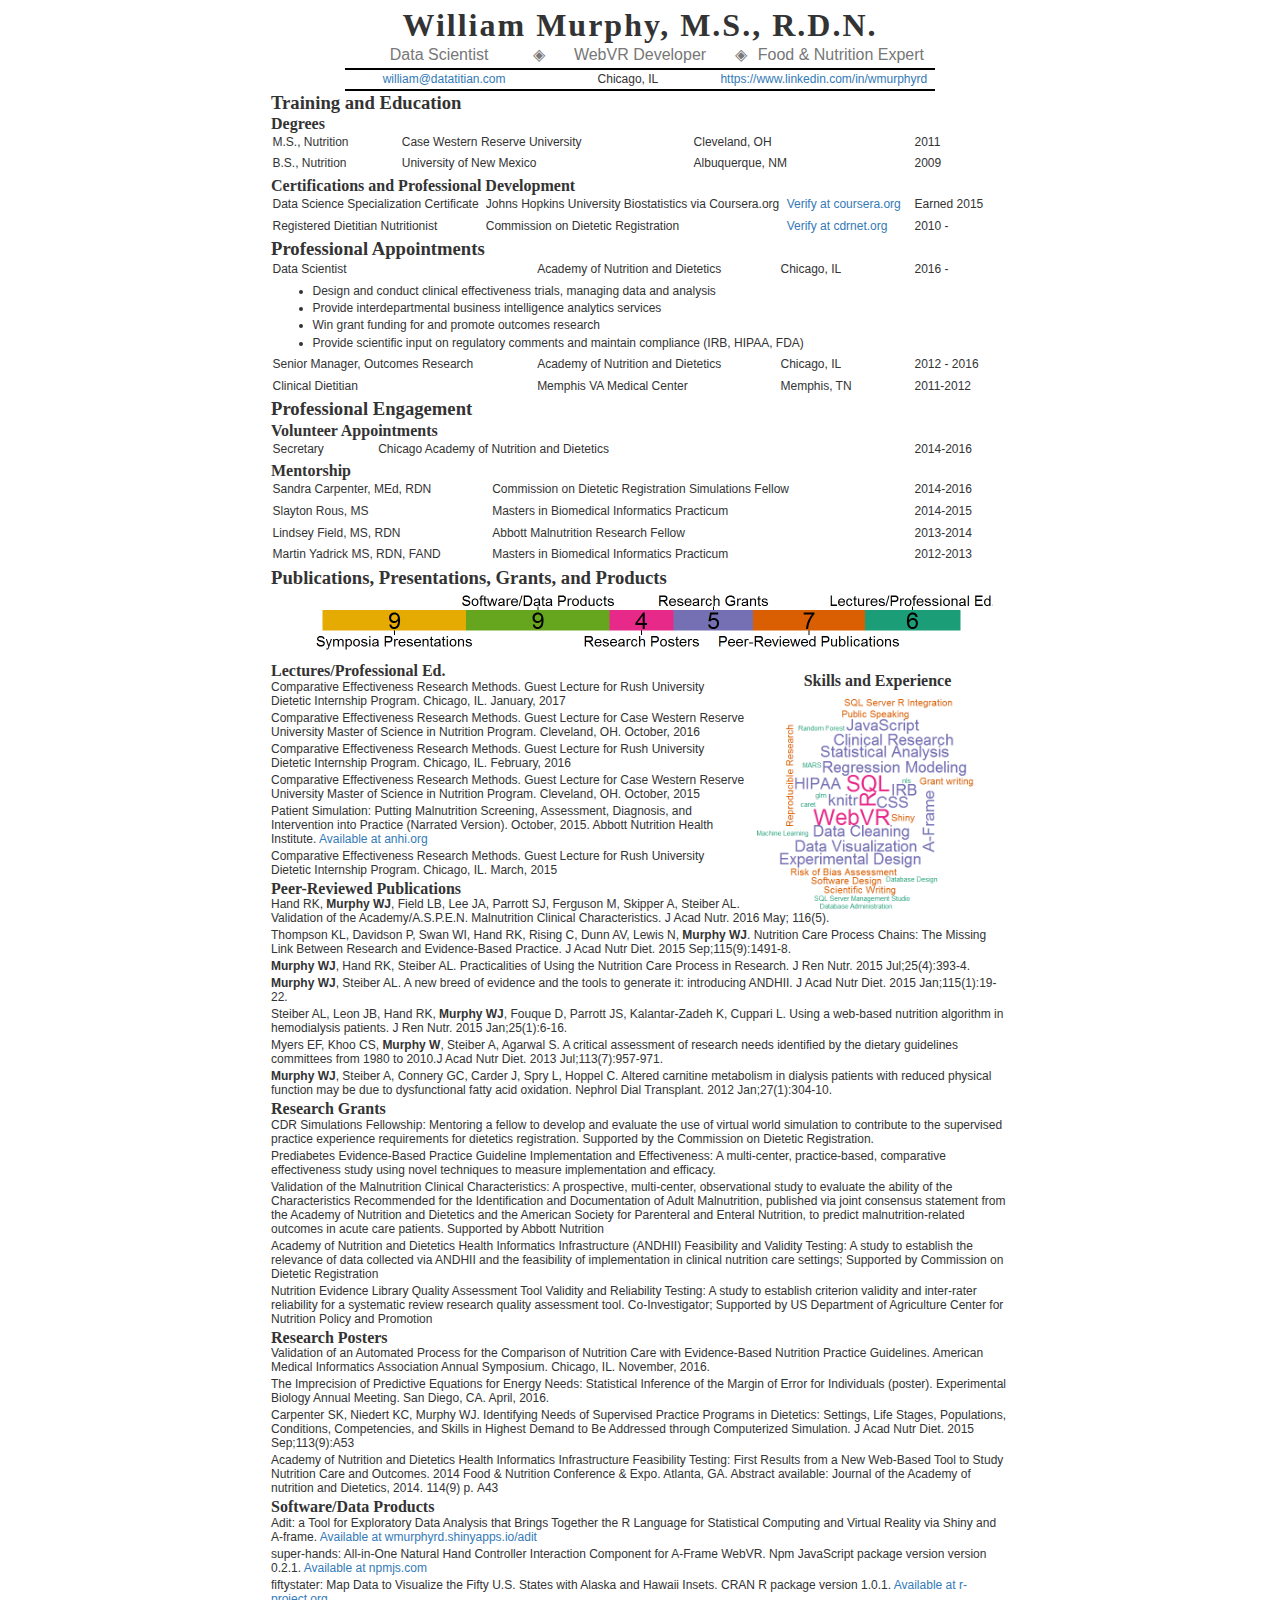
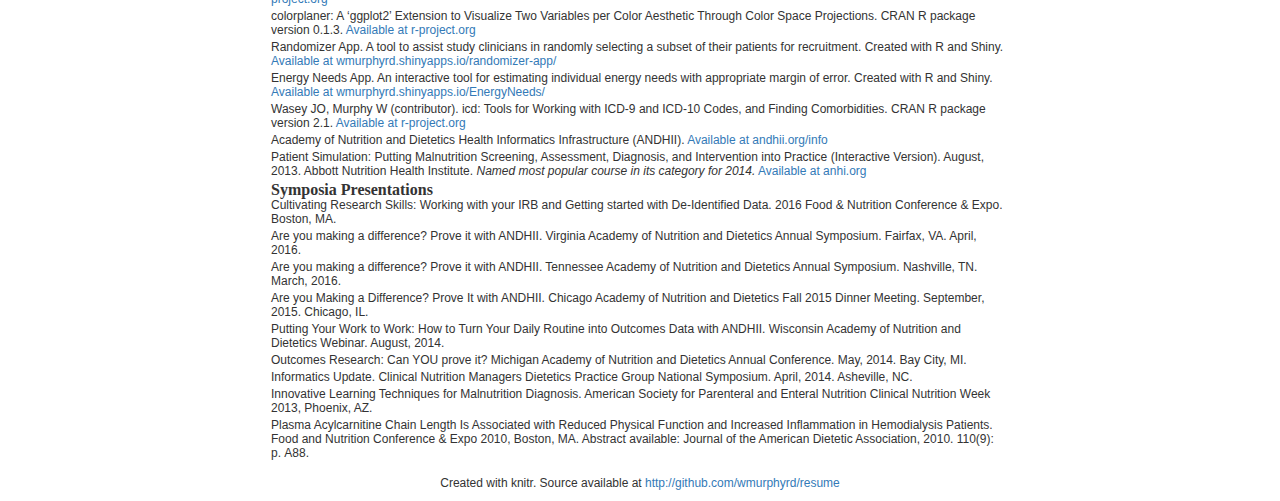
==== commit 3f5d2e66: "add subtitle below name" ====
--- a/index.html
+++ b/index.html
@@ -66,7 +66,7 @@
 }
 </style>
 
-<link href="data:text/css;charset=utf-8,body%2C%20td%20%7B%0Afont%2Dfamily%3A%20arial%2C%20sans%2Dserif%3B%0Abackground%2Dcolor%3A%20white%3B%0Afont%2Dsize%3A%2012px%3B%0Amargin%3A%208px%3B%0A%7D%0A%0Abody%20%3E%20div%2Econtainer%2Dfluid%2Emain%2Dcontainer%20%7B%20max%2Dwidth%3A%208in%3B%0A%7D%0Att%2C%20code%2C%20pre%20%7B%0Afont%2Dfamily%3A%20%27DejaVu%20Sans%20Mono%27%2C%20%27Droid%20Sans%20Mono%27%2C%20%27Lucida%20Console%27%2C%20Consolas%2C%20Monaco%2C%20monospace%3B%0A%7D%0Ah1%20%7B%20font%2Dsize%3A2%2E2em%3B%20%7D%0Ah2%20%7B%20font%2Dsize%3A14pt%3B%20margin%2Dbottom%3A%200%3B%0Amargin%2Dtop%3A%201%2E5px%3B%0A%7D%0Ah3%20%7B%20font%2Dsize%3A12pt%3B%20margin%2Dtop%3A%201%2E5px%3B%0Amargin%2Dbottom%3A%200%3B%0A%7D%0Ah4%20%7B%20font%2Dsize%3A1%2E0em%3B%20%7D%0Ah5%20%7B%20font%2Dsize%3A0%2E9em%3B%20%7D%0Ah6%20%7B%20font%2Dsize%3A0%2E8em%3B%20%7D%0Ah1%2C%20h2%2C%20h3%2C%20h4%2C%20h5%2C%20h6%2C%20p%2Ewordcloud%20%7B%0Afont%2Dfamily%3A%20georgia%2C%20serif%3B%0Afont%2Dweight%3A%20bold%3B%0A%7D%0Aa%3Avisited%20%7B%0Acolor%3A%20rgb%2850%25%2C%200%25%2C%2050%25%29%3B%0A%7D%0Apre%20%7B%09margin%2Dtop%3A%200%3B%0Amax%2Dwidth%3A%2095%25%3B%0Aborder%3A%201px%20solid%20%23ccc%3B%0Awhite%2Dspace%3A%20pre%2Dwrap%3B%0A%7D%0Apre%20code%20%7B%0Adisplay%3A%20block%3B%20padding%3A%200%2E5em%3B%0A%7D%0Acode%2Er%2C%20code%2Ecpp%20%7B%0Abackground%2Dcolor%3A%20%23F8F8F8%3B%0A%7D%0Atable%2C%20td%2C%20th%20%7B%0Aborder%3A%20none%3B%0A%7D%0Ablockquote%20%7B%0Acolor%3A%23666666%3B%0Amargin%3A0%3B%0Apadding%2Dleft%3A%201em%3B%0Aborder%2Dleft%3A%200%2E5em%20%23EEE%20solid%3B%0A%7D%0Ahr%20%7B%0Aheight%3A%200px%3B%0Aborder%2Dbottom%3A%20none%3B%0Aborder%2Dtop%2Dwidth%3A%20thin%3B%0Aborder%2Dtop%2Dstyle%3A%20dotted%3B%0Aborder%2Dtop%2Dcolor%3A%20%23999999%3B%0A%7D%0A%40media%20print%20%7B%0A%2A%20%7B%20background%3A%20transparent%20%21important%3B%20color%3A%20black%20%21important%3B%20filter%3Anone%20%21important%3B%20%2Dms%2Dfilter%3A%20none%20%21important%3B%20%7D%0Abody%20%7B%20font%2Dsize%3A12pt%3B%20max%2Dwidth%3A100%25%3B%20%7D%0Aa%2C%20a%3Avisited%20%7B%20text%2Ddecoration%3A%20underline%3B%20%7D%0Ahr%20%7B%20visibility%3A%20hidden%3B%0Apage%2Dbreak%2Dbefore%3A%20always%3B%0A%7D%0Apre%2C%20blockquote%20%7B%20padding%2Dright%3A%201em%3B%20page%2Dbreak%2Dinside%3A%20avoid%3B%20%7D%0Atr%2C%20img%20%7B%20page%2Dbreak%2Dinside%3A%20avoid%3B%20%7D%0Aimg%20%7B%20max%2Dwidth%3A%20100%25%20%21important%3B%20%7D%0A%40page%20%3Aleft%20%7B%20margin%3A%2010mm%2010mm%205mm%2010mm%3B%20%7D%0A%40page%20%3Aright%20%7B%20margin%3A%2010mm%2010mm%205mm%2010mm%3B%20%7D%0Ap%2C%20h2%2C%20h3%20%7B%20orphans%3A%203%3B%20widows%3A%203%3B%20%7D%0Ah2%2C%20h3%20%7B%20page%2Dbreak%2Dafter%3A%20avoid%3B%20%7D%0A%0Aa%5Bhref%5D%3Aafter%20%7B%0Acontent%3A%20none%20%21important%3B%0A%7D%0Ah1%20%7B%0Afont%2Dsize%3A1%2E8em%3B%0A%7D%0Ap%20%7B%0Afont%2Dsize%3A%2010pt%3B%0A%7D%0A%7D%0A%2Eresume%2Dtable%20%7B%0Awidth%3A%20100%25%0A%7D%0A%2Eresume%2Dtable%20td%20%7B%0Apadding%3A%201%2E5px%205px%203px%201%2E5px%0A%7D%0A%0A%2Eresume%2Dtable%20td%3Anth%2Dchild%285%29%20%7B%0Afloat%3A%20right%3B%0Awidth%3A%208em%3B%0Amargin%3A%200%0A%7D%0A%23contact%2Dtable%20%7B%0Awidth%3A%2080%25%3B%0Amargin%3A%200%20auto%3B%0Atext%2Dalign%3A%20center%3B%0A%7D%0A%23contact%2Dtable%20tr%20%7B%0Aborder%2Dtop%3A%202px%20solid%20black%3B%0Aborder%2Dbottom%3A%202px%20solid%20black%3B%0A%7D%0A%23contact%2Dtable%20td%20%7B%0Awidth%3A%2033%25%3B%0Apadding%3A%201px%200%3B%0A%7D%0A%23contact%2Dtable%20td%3Afirst%2Dchild%20%7B%0Apadding%2Dleft%3A%208px%3B%0A%7D%0A%23contact%2Dtable%20td%3Alast%2Dchild%20%7B%0Apadding%2Dright%3A%208px%3B%0A%7D%0A%2Etitle%20%7B%0Amargin%3A%200%20auto%3B%0Awidth%3A%2099%25%3B%0Atext%2Dalign%3A%20center%3B%0A%7D%0Aul%2C%20ol%20%7B%0Amargin%2Dbottom%3A%200%3B%0A%7D%0A%0Ap%20%7B%0Amargin%2Dbottom%3A%200%3B%20%7D%0A%23footer%20%7B%0Adisplay%3A%20block%3B%0Atext%2Dalign%3A%20center%3B%0Amargin%2Dtop%3A%2015px%3B%0A%7D%0A%23selected%2Ditems%20%7B%0Amargin%2Dtop%3A%20%2D9px%3B%0A%7D%0A%23selected%2Ditems%2Bdiv%2B%2Elevel3%3Eh3%20%7B%0Amargin%2Dtop%3A%20%2D3px%3B%0A%7D%0A%2Ewordcloudwrapper%20%7B%0Afloat%3A%20right%3B%20%7D%0Aimg%2Ewordcloud%20%7B%0Amargin%3A%20%2D15px%20%2D15px%20%2D25px%20%2D10px%3B%0A%7D%0Ap%2Ewordcloud%20%7B%0Aposition%3A%20relative%3B%0Atext%2Dalign%3A%20center%3B%0Atop%3A%200%2E1in%3B%0Afont%2Dsize%3A12pt%3B%0A%7D%0Ap%2Eresume%2Dtext%20%7B%0Aline%2Dheight%3A%2014px%3B%0Amargin%2Dbottom%3A%203px%3B%0A%7D%0A" rel="stylesheet" type="text/css" />
+<link href="data:text/css;charset=utf-8,body%2C%20td%20%7B%0Afont%2Dfamily%3A%20arial%2C%20sans%2Dserif%3B%0Abackground%2Dcolor%3A%20white%3B%0Afont%2Dsize%3A%2012px%3B%0Amargin%3A%208px%3B%0A%7D%0A%0Abody%20%3E%20div%2Econtainer%2Dfluid%2Emain%2Dcontainer%20%7B%20max%2Dwidth%3A%208in%3B%0A%7D%0Att%2C%20code%2C%20pre%20%7B%0Afont%2Dfamily%3A%20%27DejaVu%20Sans%20Mono%27%2C%20%27Droid%20Sans%20Mono%27%2C%20%27Lucida%20Console%27%2C%20Consolas%2C%20Monaco%2C%20monospace%3B%0A%7D%0A%0A%23header%20%3E%20h1%2Etitle%20%7B%20font%2Dsize%3A%2032px%3B%20letter%2Dspacing%3A%202px%3B%0A%7D%0Ah2%20%7B%20font%2Dsize%3A14pt%3B%20margin%2Dbottom%3A%200%3B%0Amargin%2Dtop%3A%201%2E5px%3B%0A%7D%0Ah3%20%7B%20font%2Dsize%3A12pt%3B%20margin%2Dtop%3A%201%2E5px%3B%0Amargin%2Dbottom%3A%200%3B%0A%7D%0Ah4%20%7B%20font%2Dsize%3A1%2E0em%3B%20%7D%0Ah5%20%7B%20font%2Dsize%3A0%2E9em%3B%20%7D%0Ah6%20%7B%20font%2Dsize%3A0%2E8em%3B%20%7D%0Ah1%2C%20h2%2C%20h3%2C%20h4%2C%20h5%2C%20h6%2C%20p%2Ewordcloud%20%7B%0Afont%2Dfamily%3A%20georgia%2C%20serif%3B%0Afont%2Dweight%3A%20bold%3B%0A%7D%0Aa%3Avisited%20%7B%0Acolor%3A%20rgb%2850%25%2C%200%25%2C%2050%25%29%3B%0A%7D%0Apre%20%7B%09margin%2Dtop%3A%200%3B%0Amax%2Dwidth%3A%2095%25%3B%0Aborder%3A%201px%20solid%20%23ccc%3B%0Awhite%2Dspace%3A%20pre%2Dwrap%3B%0A%7D%0Apre%20code%20%7B%0Adisplay%3A%20block%3B%20padding%3A%200%2E5em%3B%0A%7D%0Acode%2Er%2C%20code%2Ecpp%20%7B%0Abackground%2Dcolor%3A%20%23F8F8F8%3B%0A%7D%0Atable%2C%20td%2C%20th%20%7B%0Aborder%3A%20none%3B%0A%7D%0Ablockquote%20%7B%0Acolor%3A%23666666%3B%0Amargin%3A0%3B%0Apadding%2Dleft%3A%201em%3B%0Aborder%2Dleft%3A%200%2E5em%20%23EEE%20solid%3B%0A%7D%0Ahr%20%7B%0Aheight%3A%200px%3B%0Aborder%2Dbottom%3A%20none%3B%0Aborder%2Dtop%2Dwidth%3A%20thin%3B%0Aborder%2Dtop%2Dstyle%3A%20dotted%3B%0Aborder%2Dtop%2Dcolor%3A%20%23999999%3B%0A%7D%0A%40media%20print%20%7B%0A%2A%20%7B%20background%3A%20transparent%20%21important%3B%20color%3A%20black%20%21important%3B%20filter%3Anone%20%21important%3B%20%2Dms%2Dfilter%3A%20none%20%21important%3B%20%7D%0Abody%20%7B%20font%2Dsize%3A12pt%3B%20max%2Dwidth%3A100%25%3B%20%7D%0Aa%2C%20a%3Avisited%20%7B%20text%2Ddecoration%3A%20underline%3B%20%7D%0Ahr%20%7B%20visibility%3A%20hidden%3B%0Apage%2Dbreak%2Dbefore%3A%20always%3B%0A%7D%0Apre%2C%20blockquote%20%7B%20padding%2Dright%3A%201em%3B%20page%2Dbreak%2Dinside%3A%20avoid%3B%20%7D%0Atr%2C%20img%20%7B%20page%2Dbreak%2Dinside%3A%20avoid%3B%20%7D%0Aimg%20%7B%20max%2Dwidth%3A%20100%25%20%21important%3B%20%7D%0A%40page%20%3Aleft%20%7B%20margin%3A%2010mm%2010mm%205mm%2010mm%3B%20%7D%0A%40page%20%3Aright%20%7B%20margin%3A%2010mm%2010mm%205mm%2010mm%3B%20%7D%0Ap%2C%20h2%2C%20h3%20%7B%20orphans%3A%203%3B%20widows%3A%203%3B%20%7D%0Ah2%2C%20h3%20%7B%20page%2Dbreak%2Dafter%3A%20avoid%3B%20%7D%0A%0Aa%5Bhref%5D%3Aafter%20%7B%0Acontent%3A%20none%20%21important%3B%0A%7D%0Ap%20%7B%0Afont%2Dsize%3A%2010pt%3B%0A%7D%0A%7D%0A%2Eresume%2Dtable%20%7B%0Awidth%3A%20100%25%0A%7D%0A%2Eresume%2Dtable%20td%20%7B%0Apadding%3A%201%2E5px%205px%203px%201%2E5px%0A%7D%0A%0A%2Eresume%2Dtable%20td%3Anth%2Dchild%285%29%20%7B%0Afloat%3A%20right%3B%0Awidth%3A%208em%3B%0Amargin%3A%200%0A%7D%0A%2Eheader%2Dtable%20%7B%0Awidth%3A%2080%25%3B%0Amargin%3A%200%20auto%3B%0Atext%2Dalign%3A%20center%3B%0A%7D%0A%23contact%2Dtable%20tr%20%7B%0Aborder%2Dtop%3A%202px%20solid%20black%3B%0Aborder%2Dbottom%3A%202px%20solid%20black%3B%0A%7D%0A%2Eheader%2Dtable%20td%20%7B%0Awidth%3A%2033%25%3B%0Apadding%3A%201px%200%3B%0A%7D%0A%23contact%2Dtable%20td%3Afirst%2Dchild%20%7B%0Apadding%2Dleft%3A%208px%3B%0A%7D%0A%23contact%2Dtable%20td%3Alast%2Dchild%20%7B%0Apadding%2Dright%3A%208px%3B%0A%7D%0A%2Etitle%20%7B%0Amargin%3A%200%20auto%3B%0Awidth%3A%2099%25%3B%0Atext%2Dalign%3A%20center%3B%0A%7D%0Aul%2C%20ol%20%7B%0Amargin%2Dbottom%3A%200%3B%0A%7D%0A%0Ap%20%7B%0Amargin%2Dbottom%3A%200%3B%20%7D%0A%23footer%20%7B%0Adisplay%3A%20block%3B%0Atext%2Dalign%3A%20center%3B%0Amargin%2Dtop%3A%2015px%3B%0A%7D%0A%23selected%2Ditems%20%7B%0Amargin%2Dtop%3A%20%2D9px%3B%0A%7D%0A%23selected%2Ditems%2Bdiv%2B%2Elevel3%3Eh3%20%7B%0Amargin%2Dtop%3A%20%2D3px%3B%0A%7D%0A%2Ewordcloudwrapper%20%7B%0Afloat%3A%20right%3B%20%7D%0Aimg%2Ewordcloud%20%7B%0Amargin%3A%20%2D15px%20%2D15px%20%2D25px%20%2D10px%3B%0A%7D%0Ap%2Ewordcloud%20%7B%0Aposition%3A%20relative%3B%0Atext%2Dalign%3A%20center%3B%0Atop%3A%200%2E1in%3B%0Afont%2Dsize%3A12pt%3B%0A%7D%0Ap%2Eresume%2Dtext%20%7B%0Aline%2Dheight%3A%2014px%3B%0Amargin%2Dbottom%3A%203px%3B%0A%7D%0A%23subtitle%20td%20%7B%0Afont%2Dsize%3A%2016px%3B%0Acolor%3A%20%23777%3B%0Afont%2Dfamily%3A%20arial%2C%20sans%2Dserif%3B%0A%7D%0A%23subtitle%20td%3Anth%2Dchild%28even%29%20%7B%0Awidth%3A%2010px%3B%0A%7D%0A" rel="stylesheet" type="text/css" />
 
 </head>
 
@@ -122,13 +122,35 @@
 
 
 <!-- html table generated in R 3.3.2 by xtable 1.8-2 package -->
-<!-- Mon Jan 16 15:43:02 2017 -->
-<table border="1" id="contact-table">
+<!-- Wed Jan 18 18:02:03 2017 -->
+<table border="0" id="subtitle" class="header-table">
+<tr>
+<td>
+Data Scientist
+</td>
+<td>
+◈
+</td>
+<td>
+WebVR Developer
+</td>
+<td>
+◈
+</td>
+<td>
+Food &amp; Nutrition Expert
+</td>
+</tr>
+</table>
+<!-- html table generated in R 3.3.2 by xtable 1.8-2 package -->
+<!-- Wed Jan 18 18:02:03 2017 -->
+<table border="1" id="contact-table" class="header-table">
 <tr>
 <td>
 <a href="mailto:william@datatitian.com">william@datatitian.com</a>
 </td>
 <td>
+Chicago, IL
 </td>
 <td>
 <a href="https://www.linkedin.com/in/wmurphyrd" class="uri">https://www.linkedin.com/in/wmurphyrd</a>
@@ -140,7 +162,7 @@
 <div id="degrees" class="section level3">
 <h3>Degrees</h3>
 <!-- html table generated in R 3.3.2 by xtable 1.8-2 package -->
-<!-- Mon Jan 16 15:43:03 2017 -->
+<!-- Wed Jan 18 18:02:03 2017 -->
 <table id="Degrees-table" class="resume-table">
 <tr>
 <td>
@@ -179,7 +201,7 @@
 <div id="certifications-and-professional-development" class="section level3">
 <h3>Certifications and Professional Development</h3>
 <!-- html table generated in R 3.3.2 by xtable 1.8-2 package -->
-<!-- Mon Jan 16 15:43:03 2017 -->
+<!-- Wed Jan 18 18:02:03 2017 -->
 <table id="CertificationsandProfessionalDevelopment-table" class="resume-table">
 <tr>
 <td>
@@ -219,7 +241,7 @@
 <div id="professional-appointments" class="section level2">
 <h2>Professional Appointments</h2>
 <!-- html table generated in R 3.3.2 by xtable 1.8-2 package -->
-<!-- Mon Jan 16 15:43:03 2017 -->
+<!-- Wed Jan 18 18:02:03 2017 -->
 <table id="nosubgroup-table" class="resume-table">
 <tr>
 <td>
@@ -284,7 +306,7 @@
 <div id="volunteer-appointments" class="section level3">
 <h3>Volunteer Appointments</h3>
 <!-- html table generated in R 3.3.2 by xtable 1.8-2 package -->
-<!-- Mon Jan 16 15:43:03 2017 -->
+<!-- Wed Jan 18 18:02:03 2017 -->
 <table id="VolunteerAppointments-table" class="resume-table">
 <tr>
 <td>
@@ -306,7 +328,7 @@
 <div id="mentorship" class="section level3">
 <h3>Mentorship</h3>
 <!-- html table generated in R 3.3.2 by xtable 1.8-2 package -->
-<!-- Mon Jan 16 15:43:03 2017 -->
+<!-- Wed Jan 18 18:02:04 2017 -->
 <table id="Mentorship-table" class="resume-table">
 <tr>
 <td>
@@ -380,7 +402,7 @@
 Skills and Experience
 </p>
 </div>
-<img src="[data-uri]" width="288" class="wordcloud" />
+<img src="[data-uri]" width="288" class="wordcloud" />
 </div>
 <div id="lecturesprofessional-ed." class="section level3">
 <h3>Lectures/Professional Ed.</h3>
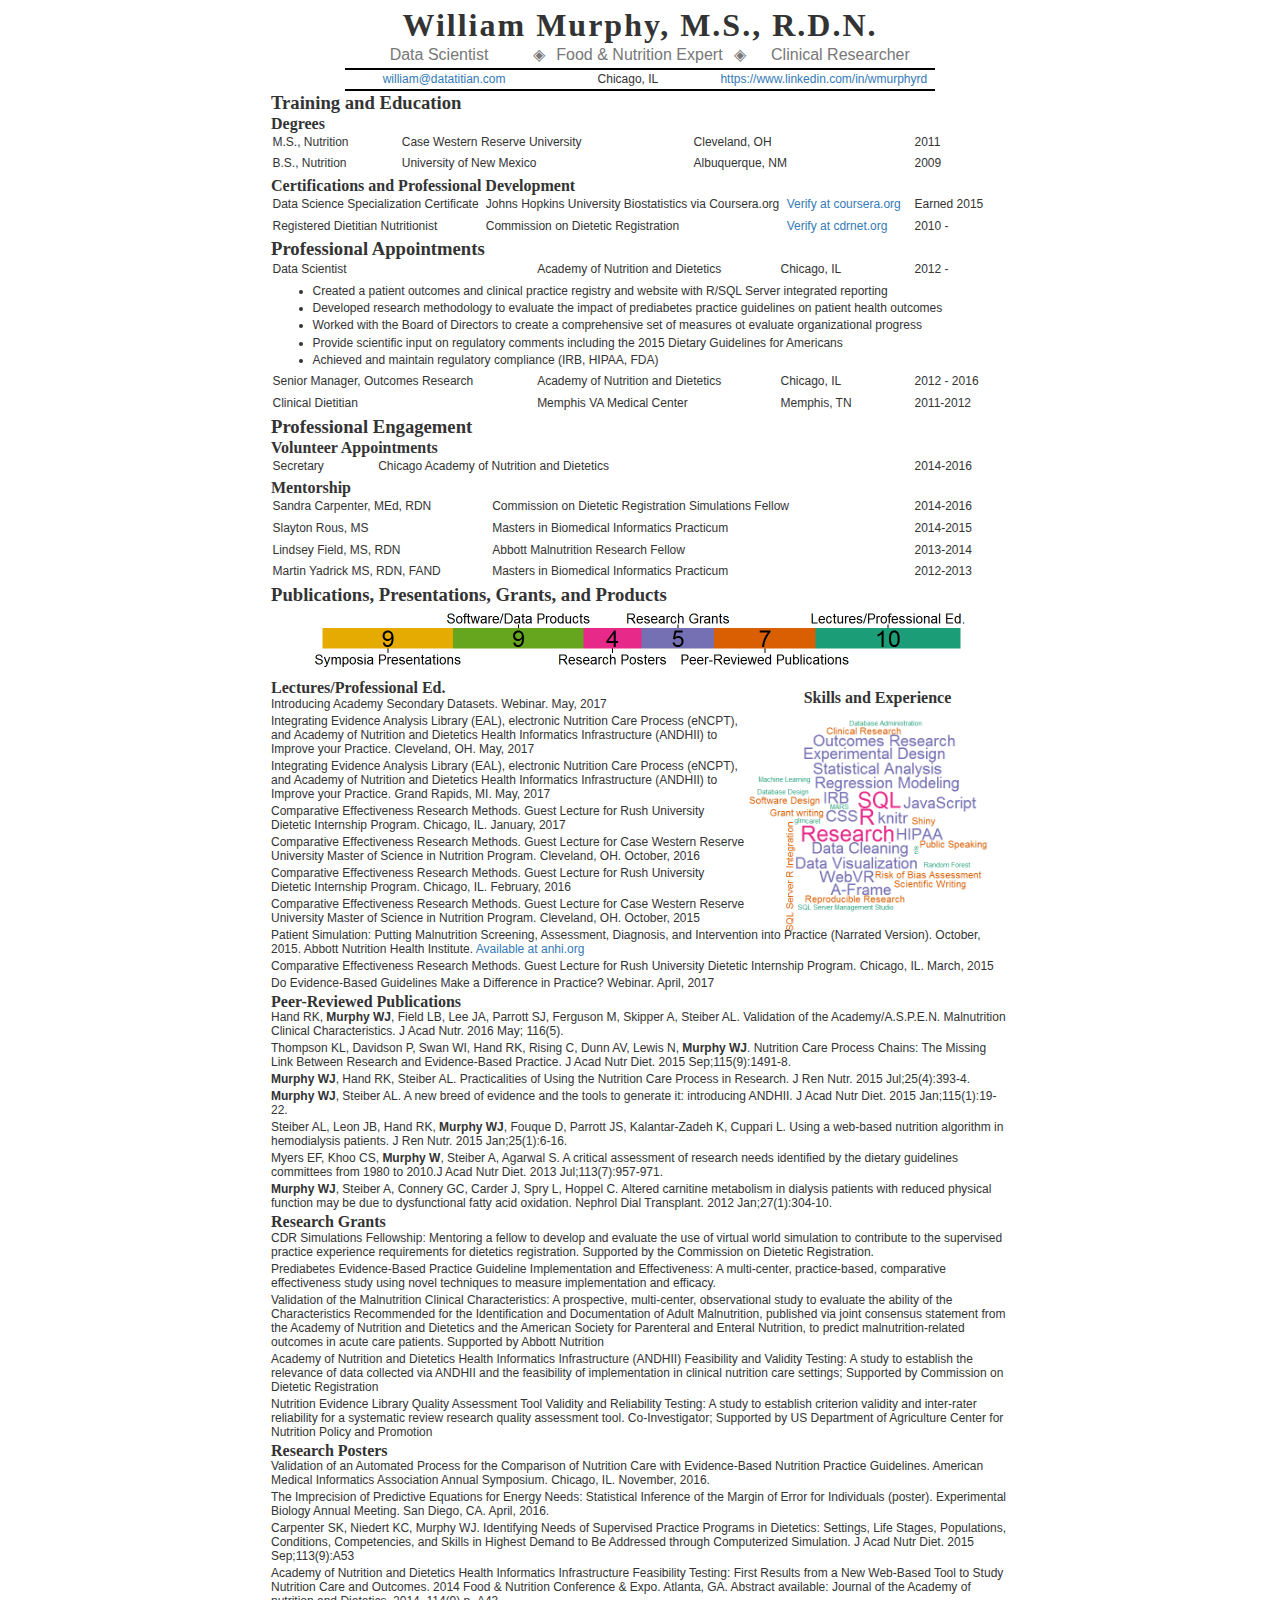
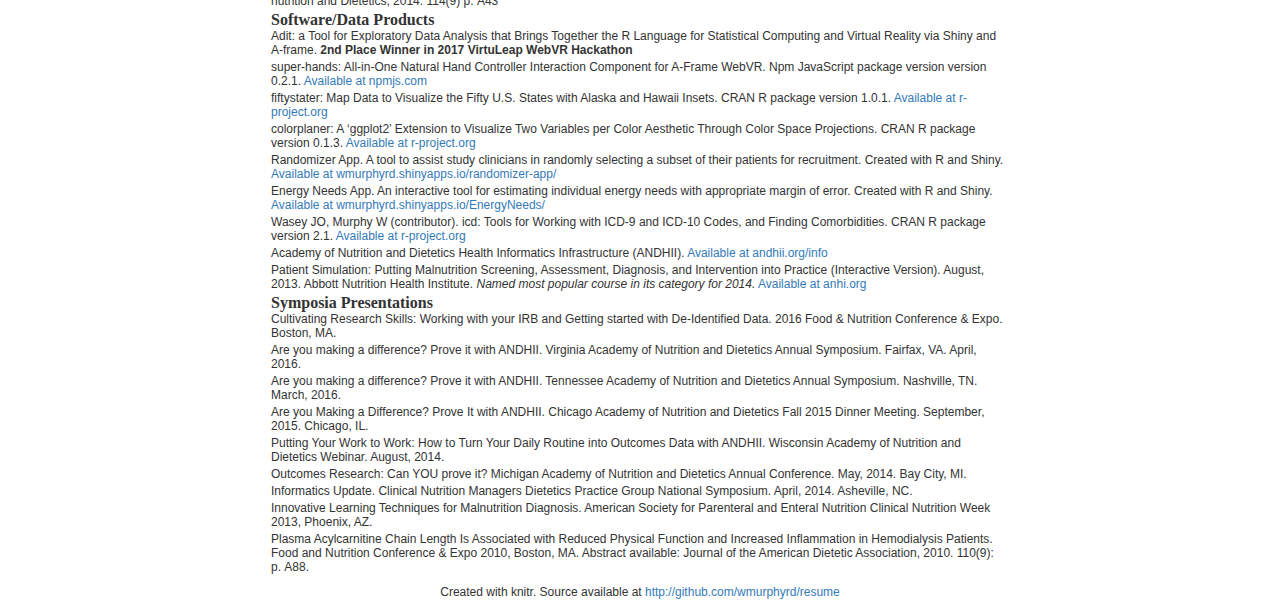
==== commit eea6c1e6: "May 2017 update" ====
--- a/index.html
+++ b/index.html
@@ -66,7 +66,7 @@
 }
 </style>
 
-<link href="data:text/css;charset=utf-8,body%2C%20td%20%7B%0Afont%2Dfamily%3A%20arial%2C%20sans%2Dserif%3B%0Abackground%2Dcolor%3A%20white%3B%0Afont%2Dsize%3A%2012px%3B%0Amargin%3A%208px%3B%0A%7D%0A%0Abody%20%3E%20div%2Econtainer%2Dfluid%2Emain%2Dcontainer%20%7B%20max%2Dwidth%3A%208in%3B%0A%7D%0Att%2C%20code%2C%20pre%20%7B%0Afont%2Dfamily%3A%20%27DejaVu%20Sans%20Mono%27%2C%20%27Droid%20Sans%20Mono%27%2C%20%27Lucida%20Console%27%2C%20Consolas%2C%20Monaco%2C%20monospace%3B%0A%7D%0A%0A%23header%20%3E%20h1%2Etitle%20%7B%20font%2Dsize%3A%2032px%3B%20letter%2Dspacing%3A%202px%3B%0A%7D%0Ah2%20%7B%20font%2Dsize%3A14pt%3B%20margin%2Dbottom%3A%200%3B%0Amargin%2Dtop%3A%201%2E5px%3B%0A%7D%0Ah3%20%7B%20font%2Dsize%3A12pt%3B%20margin%2Dtop%3A%201%2E5px%3B%0Amargin%2Dbottom%3A%200%3B%0A%7D%0Ah4%20%7B%20font%2Dsize%3A1%2E0em%3B%20%7D%0Ah5%20%7B%20font%2Dsize%3A0%2E9em%3B%20%7D%0Ah6%20%7B%20font%2Dsize%3A0%2E8em%3B%20%7D%0Ah1%2C%20h2%2C%20h3%2C%20h4%2C%20h5%2C%20h6%2C%20p%2Ewordcloud%20%7B%0Afont%2Dfamily%3A%20georgia%2C%20serif%3B%0Afont%2Dweight%3A%20bold%3B%0A%7D%0Aa%3Avisited%20%7B%0Acolor%3A%20rgb%2850%25%2C%200%25%2C%2050%25%29%3B%0A%7D%0Apre%20%7B%09margin%2Dtop%3A%200%3B%0Amax%2Dwidth%3A%2095%25%3B%0Aborder%3A%201px%20solid%20%23ccc%3B%0Awhite%2Dspace%3A%20pre%2Dwrap%3B%0A%7D%0Apre%20code%20%7B%0Adisplay%3A%20block%3B%20padding%3A%200%2E5em%3B%0A%7D%0Acode%2Er%2C%20code%2Ecpp%20%7B%0Abackground%2Dcolor%3A%20%23F8F8F8%3B%0A%7D%0Atable%2C%20td%2C%20th%20%7B%0Aborder%3A%20none%3B%0A%7D%0Ablockquote%20%7B%0Acolor%3A%23666666%3B%0Amargin%3A0%3B%0Apadding%2Dleft%3A%201em%3B%0Aborder%2Dleft%3A%200%2E5em%20%23EEE%20solid%3B%0A%7D%0Ahr%20%7B%0Aheight%3A%200px%3B%0Aborder%2Dbottom%3A%20none%3B%0Aborder%2Dtop%2Dwidth%3A%20thin%3B%0Aborder%2Dtop%2Dstyle%3A%20dotted%3B%0Aborder%2Dtop%2Dcolor%3A%20%23999999%3B%0A%7D%0A%40media%20print%20%7B%0A%2A%20%7B%20background%3A%20transparent%20%21important%3B%20color%3A%20black%20%21important%3B%20filter%3Anone%20%21important%3B%20%2Dms%2Dfilter%3A%20none%20%21important%3B%20%7D%0Abody%20%7B%20font%2Dsize%3A12pt%3B%20max%2Dwidth%3A100%25%3B%20%7D%0Aa%2C%20a%3Avisited%20%7B%20text%2Ddecoration%3A%20underline%3B%20%7D%0Ahr%20%7B%20visibility%3A%20hidden%3B%0Apage%2Dbreak%2Dbefore%3A%20always%3B%0A%7D%0Apre%2C%20blockquote%20%7B%20padding%2Dright%3A%201em%3B%20page%2Dbreak%2Dinside%3A%20avoid%3B%20%7D%0Atr%2C%20img%20%7B%20page%2Dbreak%2Dinside%3A%20avoid%3B%20%7D%0Aimg%20%7B%20max%2Dwidth%3A%20100%25%20%21important%3B%20%7D%0A%40page%20%3Aleft%20%7B%20margin%3A%2010mm%2010mm%205mm%2010mm%3B%20%7D%0A%40page%20%3Aright%20%7B%20margin%3A%2010mm%2010mm%205mm%2010mm%3B%20%7D%0Ap%2C%20h2%2C%20h3%20%7B%20orphans%3A%203%3B%20widows%3A%203%3B%20%7D%0Ah2%2C%20h3%20%7B%20page%2Dbreak%2Dafter%3A%20avoid%3B%20%7D%0A%0Aa%5Bhref%5D%3Aafter%20%7B%0Acontent%3A%20none%20%21important%3B%0A%7D%0Ap%20%7B%0Afont%2Dsize%3A%2010pt%3B%0A%7D%0A%7D%0A%2Eresume%2Dtable%20%7B%0Awidth%3A%20100%25%0A%7D%0A%2Eresume%2Dtable%20td%20%7B%0Apadding%3A%201%2E5px%205px%203px%201%2E5px%0A%7D%0A%0A%2Eresume%2Dtable%20td%3Anth%2Dchild%285%29%20%7B%0Afloat%3A%20right%3B%0Awidth%3A%208em%3B%0Amargin%3A%200%0A%7D%0A%2Eheader%2Dtable%20%7B%0Awidth%3A%2080%25%3B%0Amargin%3A%200%20auto%3B%0Atext%2Dalign%3A%20center%3B%0A%7D%0A%23contact%2Dtable%20tr%20%7B%0Aborder%2Dtop%3A%202px%20solid%20black%3B%0Aborder%2Dbottom%3A%202px%20solid%20black%3B%0A%7D%0A%2Eheader%2Dtable%20td%20%7B%0Awidth%3A%2033%25%3B%0Apadding%3A%201px%200%3B%0A%7D%0A%23contact%2Dtable%20td%3Afirst%2Dchild%20%7B%0Apadding%2Dleft%3A%208px%3B%0A%7D%0A%23contact%2Dtable%20td%3Alast%2Dchild%20%7B%0Apadding%2Dright%3A%208px%3B%0A%7D%0A%2Etitle%20%7B%0Amargin%3A%200%20auto%3B%0Awidth%3A%2099%25%3B%0Atext%2Dalign%3A%20center%3B%0A%7D%0Aul%2C%20ol%20%7B%0Amargin%2Dbottom%3A%200%3B%0A%7D%0A%0Ap%20%7B%0Amargin%2Dbottom%3A%200%3B%20%7D%0A%23footer%20%7B%0Adisplay%3A%20block%3B%0Atext%2Dalign%3A%20center%3B%0Amargin%2Dtop%3A%2015px%3B%0A%7D%0A%23selected%2Ditems%20%7B%0Amargin%2Dtop%3A%20%2D9px%3B%0A%7D%0A%23selected%2Ditems%2Bdiv%2B%2Elevel3%3Eh3%20%7B%0Amargin%2Dtop%3A%20%2D3px%3B%0A%7D%0A%2Ewordcloudwrapper%20%7B%0Afloat%3A%20right%3B%20%7D%0Aimg%2Ewordcloud%20%7B%0Amargin%3A%20%2D15px%20%2D15px%20%2D25px%20%2D10px%3B%0A%7D%0Ap%2Ewordcloud%20%7B%0Aposition%3A%20relative%3B%0Atext%2Dalign%3A%20center%3B%0Atop%3A%200%2E1in%3B%0Afont%2Dsize%3A12pt%3B%0A%7D%0Ap%2Eresume%2Dtext%20%7B%0Aline%2Dheight%3A%2014px%3B%0Amargin%2Dbottom%3A%203px%3B%0A%7D%0A%23subtitle%20td%20%7B%0Afont%2Dsize%3A%2016px%3B%0Acolor%3A%20%23777%3B%0Afont%2Dfamily%3A%20arial%2C%20sans%2Dserif%3B%0A%7D%0A%23subtitle%20td%3Anth%2Dchild%28even%29%20%7B%0Awidth%3A%2010px%3B%0A%7D%0A" rel="stylesheet" type="text/css" />
+<link href="data:text/css;charset=utf-8,body%2C%20td%20%7B%0Afont%2Dfamily%3A%20arial%2C%20sans%2Dserif%3B%0Abackground%2Dcolor%3A%20white%3B%0Afont%2Dsize%3A%2012px%3B%0Amargin%3A%208px%3B%0A%7D%0A%0Abody%20%3E%20div%2Econtainer%2Dfluid%2Emain%2Dcontainer%20%7B%20max%2Dwidth%3A%208in%3B%0A%7D%0Att%2C%20code%2C%20pre%20%7B%0Afont%2Dfamily%3A%20%27DejaVu%20Sans%20Mono%27%2C%20%27Droid%20Sans%20Mono%27%2C%20%27Lucida%20Console%27%2C%20Consolas%2C%20Monaco%2C%20monospace%3B%0A%7D%0A%0A%23header%20%3E%20h1%2Etitle%20%7B%20font%2Dsize%3A%2032px%3B%20letter%2Dspacing%3A%202px%3B%0A%7D%0Ah2%20%7B%20font%2Dsize%3A14pt%3B%20margin%2Dbottom%3A%200%3B%0Amargin%2Dtop%3A%201%2E5px%3B%0A%7D%0Ah3%20%7B%20font%2Dsize%3A12pt%3B%20margin%2Dtop%3A%201%2E5px%3B%0Amargin%2Dbottom%3A%200%3B%0A%7D%0Ah4%20%7B%20font%2Dsize%3A1%2E0em%3B%20%7D%0Ah5%20%7B%20font%2Dsize%3A0%2E9em%3B%20%7D%0Ah6%20%7B%20font%2Dsize%3A0%2E8em%3B%20%7D%0Ah1%2C%20h2%2C%20h3%2C%20h4%2C%20h5%2C%20h6%2C%20p%2Ewordcloud%20%7B%0Afont%2Dfamily%3A%20georgia%2C%20serif%3B%0Afont%2Dweight%3A%20bold%3B%0A%7D%0Aa%3Avisited%20%7B%0Acolor%3A%20rgb%2850%25%2C%200%25%2C%2050%25%29%3B%0A%7D%0Apre%20%7B%09margin%2Dtop%3A%200%3B%0Amax%2Dwidth%3A%2095%25%3B%0Aborder%3A%201px%20solid%20%23ccc%3B%0Awhite%2Dspace%3A%20pre%2Dwrap%3B%0A%7D%0Apre%20code%20%7B%0Adisplay%3A%20block%3B%20padding%3A%200%2E5em%3B%0A%7D%0Acode%2Er%2C%20code%2Ecpp%20%7B%0Abackground%2Dcolor%3A%20%23F8F8F8%3B%0A%7D%0Atable%2C%20td%2C%20th%20%7B%0Aborder%3A%20none%3B%0A%7D%0Ablockquote%20%7B%0Acolor%3A%23666666%3B%0Amargin%3A0%3B%0Apadding%2Dleft%3A%201em%3B%0Aborder%2Dleft%3A%200%2E5em%20%23EEE%20solid%3B%0A%7D%0Ahr%20%7B%0Aheight%3A%200px%3B%0Aborder%2Dbottom%3A%20none%3B%0Aborder%2Dtop%2Dwidth%3A%20thin%3B%0Aborder%2Dtop%2Dstyle%3A%20dotted%3B%0Aborder%2Dtop%2Dcolor%3A%20%23999999%3B%0A%7D%0A%40media%20print%20%7B%0A%2A%20%7B%20background%3A%20transparent%20%21important%3B%20color%3A%20black%20%21important%3B%20filter%3Anone%20%21important%3B%20%2Dms%2Dfilter%3A%20none%20%21important%3B%20%7D%0Abody%20%7B%20font%2Dsize%3A12pt%3B%20max%2Dwidth%3A100%25%3B%20%7D%0Aa%2C%20a%3Avisited%20%7B%20text%2Ddecoration%3A%20underline%3B%20%7D%0Ahr%20%7B%20visibility%3A%20hidden%3B%0Apage%2Dbreak%2Dbefore%3A%20always%3B%0A%7D%0Apre%2C%20blockquote%20%7B%20padding%2Dright%3A%201em%3B%20page%2Dbreak%2Dinside%3A%20avoid%3B%20%7D%0Atr%2C%20img%20%7B%20page%2Dbreak%2Dinside%3A%20avoid%3B%20%7D%0Aimg%20%7B%20max%2Dwidth%3A%20100%25%20%21important%3B%20%7D%0A%40page%20%3Aleft%20%7B%20margin%3A%2010mm%2010mm%205mm%2010mm%3B%20%7D%0A%40page%20%3Aright%20%7B%20margin%3A%2010mm%2010mm%205mm%2010mm%3B%20%7D%0Ap%2C%20h2%2C%20h3%20%7B%20orphans%3A%203%3B%20widows%3A%203%3B%20%7D%0Ah2%2C%20h3%20%7B%20page%2Dbreak%2Dafter%3A%20avoid%3B%20%7D%0A%0Aa%5Bhref%5D%3Aafter%20%7B%0Acontent%3A%20none%20%21important%3B%0A%7D%0Ap%20%7B%0Afont%2Dsize%3A%2010pt%3B%0A%7D%0A%7D%0A%2Eresume%2Dtable%20%7B%0Awidth%3A%20100%25%0A%7D%0A%2Eresume%2Dtable%20td%20%7B%0Apadding%3A%201%2E5px%205px%203px%201%2E5px%0A%7D%0A%0A%2Eresume%2Dtable%20td%3Anth%2Dchild%285%29%20%7B%0Afloat%3A%20right%3B%0Awidth%3A%208em%3B%0Amargin%3A%200%0A%7D%0A%2Eheader%2Dtable%20%7B%0Awidth%3A%2080%25%3B%0Amargin%3A%200%20auto%3B%0Atext%2Dalign%3A%20center%3B%0A%7D%0A%23contact%2Dtable%20tr%20%7B%0Aborder%2Dtop%3A%202px%20solid%20black%3B%0Aborder%2Dbottom%3A%202px%20solid%20black%3B%0A%7D%0A%2Eheader%2Dtable%20td%20%7B%0Awidth%3A%2033%25%3B%0Apadding%3A%201px%200%3B%0A%7D%0A%23contact%2Dtable%20td%3Afirst%2Dchild%20%7B%0Apadding%2Dleft%3A%208px%3B%0A%7D%0A%23contact%2Dtable%20td%3Alast%2Dchild%20%7B%0Apadding%2Dright%3A%208px%3B%0A%7D%0A%2Etitle%20%7B%0Amargin%3A%200%20auto%3B%0Awidth%3A%2099%25%3B%0Atext%2Dalign%3A%20center%3B%0A%7D%0Aul%2C%20ol%20%7B%0Amargin%2Dbottom%3A%200%3B%0A%7D%0A%0Ap%20%7B%0Amargin%2Dbottom%3A%200%3B%20%7D%0A%23footer%20%7B%0Adisplay%3A%20block%3B%0Atext%2Dalign%3A%20center%3B%0Amargin%2Dtop%3A%2010px%3B%0A%7D%0A%23selected%2Ditems%20%7B%0Amargin%2Dtop%3A%20%2D9px%3B%0A%7D%0A%23selected%2Ditems%2Bdiv%2B%2Elevel3%3Eh3%20%7B%0Amargin%2Dtop%3A%20%2D3px%3B%0A%7D%0A%2Ewordcloudwrapper%20%7B%0Afloat%3A%20right%3B%20%7D%0Aimg%2Ewordcloud%20%7B%0Amargin%3A%20%2D15px%20%2D15px%20%2D25px%20%2D10px%3B%0A%7D%0Ap%2Ewordcloud%20%7B%0Aposition%3A%20relative%3B%0Atext%2Dalign%3A%20center%3B%0Atop%3A%200%2E1in%3B%0Afont%2Dsize%3A12pt%3B%0A%7D%0Ap%2Eresume%2Dtext%20%7B%0Aline%2Dheight%3A%2014px%3B%0Amargin%2Dbottom%3A%203px%3B%0A%7D%0A%23subtitle%20td%20%7B%0Afont%2Dsize%3A%2016px%3B%0Acolor%3A%20%23777%3B%0Afont%2Dfamily%3A%20arial%2C%20sans%2Dserif%3B%0A%7D%0A%23subtitle%20td%3Anth%2Dchild%28even%29%20%7B%0Awidth%3A%2010px%3B%0A%7D%0A" rel="stylesheet" type="text/css" />
 
 </head>
 
@@ -122,7 +122,7 @@
 
 
 <!-- html table generated in R 3.3.2 by xtable 1.8-2 package -->
-<!-- Wed Jan 18 18:02:03 2017 -->
+<!-- Thu May 25 22:20:39 2017 -->
 <table border="0" id="subtitle" class="header-table">
 <tr>
 <td>
@@ -132,18 +132,18 @@
 ◈
 </td>
 <td>
-WebVR Developer
+Food &amp; Nutrition Expert
 </td>
 <td>
 ◈
 </td>
 <td>
-Food &amp; Nutrition Expert
-</td>
-</tr>
-</table>
-<!-- html table generated in R 3.3.2 by xtable 1.8-2 package -->
-<!-- Wed Jan 18 18:02:03 2017 -->
+Clinical Researcher
+</td>
+</tr>
+</table>
+<!-- html table generated in R 3.3.2 by xtable 1.8-2 package -->
+<!-- Thu May 25 22:20:39 2017 -->
 <table border="1" id="contact-table" class="header-table">
 <tr>
 <td>
@@ -162,7 +162,7 @@
 <div id="degrees" class="section level3">
 <h3>Degrees</h3>
 <!-- html table generated in R 3.3.2 by xtable 1.8-2 package -->
-<!-- Wed Jan 18 18:02:03 2017 -->
+<!-- Thu May 25 22:20:39 2017 -->
 <table id="Degrees-table" class="resume-table">
 <tr>
 <td>
@@ -201,7 +201,7 @@
 <div id="certifications-and-professional-development" class="section level3">
 <h3>Certifications and Professional Development</h3>
 <!-- html table generated in R 3.3.2 by xtable 1.8-2 package -->
-<!-- Wed Jan 18 18:02:03 2017 -->
+<!-- Thu May 25 22:20:39 2017 -->
 <table id="CertificationsandProfessionalDevelopment-table" class="resume-table">
 <tr>
 <td>
@@ -241,7 +241,7 @@
 <div id="professional-appointments" class="section level2">
 <h2>Professional Appointments</h2>
 <!-- html table generated in R 3.3.2 by xtable 1.8-2 package -->
-<!-- Wed Jan 18 18:02:03 2017 -->
+<!-- Thu May 25 22:20:39 2017 -->
 <table id="nosubgroup-table" class="resume-table">
 <tr>
 <td>
@@ -256,16 +256,17 @@
 <td>
 </td>
 <td>
-2016 -
+2012 -
 </td>
 </tr>
 <tr>
 <td colspan="5">
 <ul>
-<li>Design and conduct clinical effectiveness trials, managing data and analysis</li>
-<li>Provide interdepartmental business intelligence analytics services</li>
-<li>Win grant funding for and promote outcomes research</li>
-<li>Provide scientific input on regulatory comments and maintain compliance (IRB, HIPAA, FDA)
+<li>Created a patient outcomes and clinical practice registry and website with R/SQL Server integrated reporting</li>
+<li>Developed research methodology to evaluate the impact of prediabetes practice guidelines on patient health outcomes</li>
+<li>Worked with the Board of Directors to create a comprehensive set of measures ot evaluate organizational progress</li>
+<li>Provide scientific input on regulatory comments including the 2015 Dietary Guidelines for Americans</li>
+<li>Achieved and maintain regulatory compliance (IRB, HIPAA, FDA)
 </td>
 </tr>
 <tr>
@@ -306,7 +307,7 @@
 <div id="volunteer-appointments" class="section level3">
 <h3>Volunteer Appointments</h3>
 <!-- html table generated in R 3.3.2 by xtable 1.8-2 package -->
-<!-- Wed Jan 18 18:02:03 2017 -->
+<!-- Thu May 25 22:20:39 2017 -->
 <table id="VolunteerAppointments-table" class="resume-table">
 <tr>
 <td>
@@ -328,7 +329,7 @@
 <div id="mentorship" class="section level3">
 <h3>Mentorship</h3>
 <!-- html table generated in R 3.3.2 by xtable 1.8-2 package -->
-<!-- Wed Jan 18 18:02:04 2017 -->
+<!-- Thu May 25 22:20:39 2017 -->
 <table id="Mentorship-table" class="resume-table">
 <tr>
 <td>
@@ -395,18 +396,27 @@
 </div>
 <div id="publications-presentations-grants-and-products" class="section level2">
 <h2>Publications, Presentations, Grants, and Products</h2>
-<p><img src="[data-uri]" width="720" style="display: block; margin: auto;" /></p>
+<p><img src="[data-uri]" width="720" style="display: block; margin: auto;" /></p>
 <div class="wordcloudwrapper">
 <div class="wordcloudtextwrapper">
 <p class="wordcloud">
 Skills and Experience
 </p>
 </div>
-<img src="[data-uri]" width="288" class="wordcloud" />
+<img src="[data-uri]" width="288" class="wordcloud" />
 </div>
 <div id="lecturesprofessional-ed." class="section level3">
 <h3>Lectures/Professional Ed.</h3>
 <p class="resume-text">
+Introducing Academy Secondary Datasets. Webinar. May, 2017
+</p>
+<p class="resume-text">
+Integrating Evidence Analysis Library (EAL), electronic Nutrition Care Process (eNCPT), and Academy of Nutrition and Dietetics Health Informatics Infrastructure (ANDHII) to Improve your Practice. Cleveland, OH. May, 2017
+</p>
+<p class="resume-text">
+Integrating Evidence Analysis Library (EAL), electronic Nutrition Care Process (eNCPT), and Academy of Nutrition and Dietetics Health Informatics Infrastructure (ANDHII) to Improve your Practice. Grand Rapids, MI. May, 2017
+</p>
+<p class="resume-text">
 Comparative Effectiveness Research Methods. Guest Lecture for Rush University Dietetic Internship Program. Chicago, IL. January, 2017
 </p>
 <p class="resume-text">
@@ -423,6 +433,9 @@
 </p>
 <p class="resume-text">
 Comparative Effectiveness Research Methods. Guest Lecture for Rush University Dietetic Internship Program. Chicago, IL. March, 2015
+</p>
+<p class="resume-text">
+Do Evidence-Based Guidelines Make a Difference in Practice? Webinar. April, 2017
 </p>
 </div>
 <div id="peer-reviewed-publications" class="section level3">
@@ -485,7 +498,7 @@
 <div id="softwaredata-products" class="section level3">
 <h3>Software/Data Products</h3>
 <p class="resume-text">
-Adit: a Tool for Exploratory Data Analysis that Brings Together the R Language for Statistical Computing and Virtual Reality via Shiny and A-frame. <a href="http://wmurphyrd.shinyapps.io/adit">Available at wmurphyrd.shinyapps.io/adit</a>
+Adit: a Tool for Exploratory Data Analysis that Brings Together the R Language for Statistical Computing and Virtual Reality via Shiny and A-frame. <strong>2nd Place Winner in 2017 VirtuLeap WebVR Hackathon</strong>
 </p>
 <p class="resume-text">
 super-hands: All-in-One Natural Hand Controller Interaction Component for A-Frame WebVR. Npm JavaScript package version version 0.2.1. <a href="https://www.npmjs.com/package/super-hands">Available at npmjs.com</a>
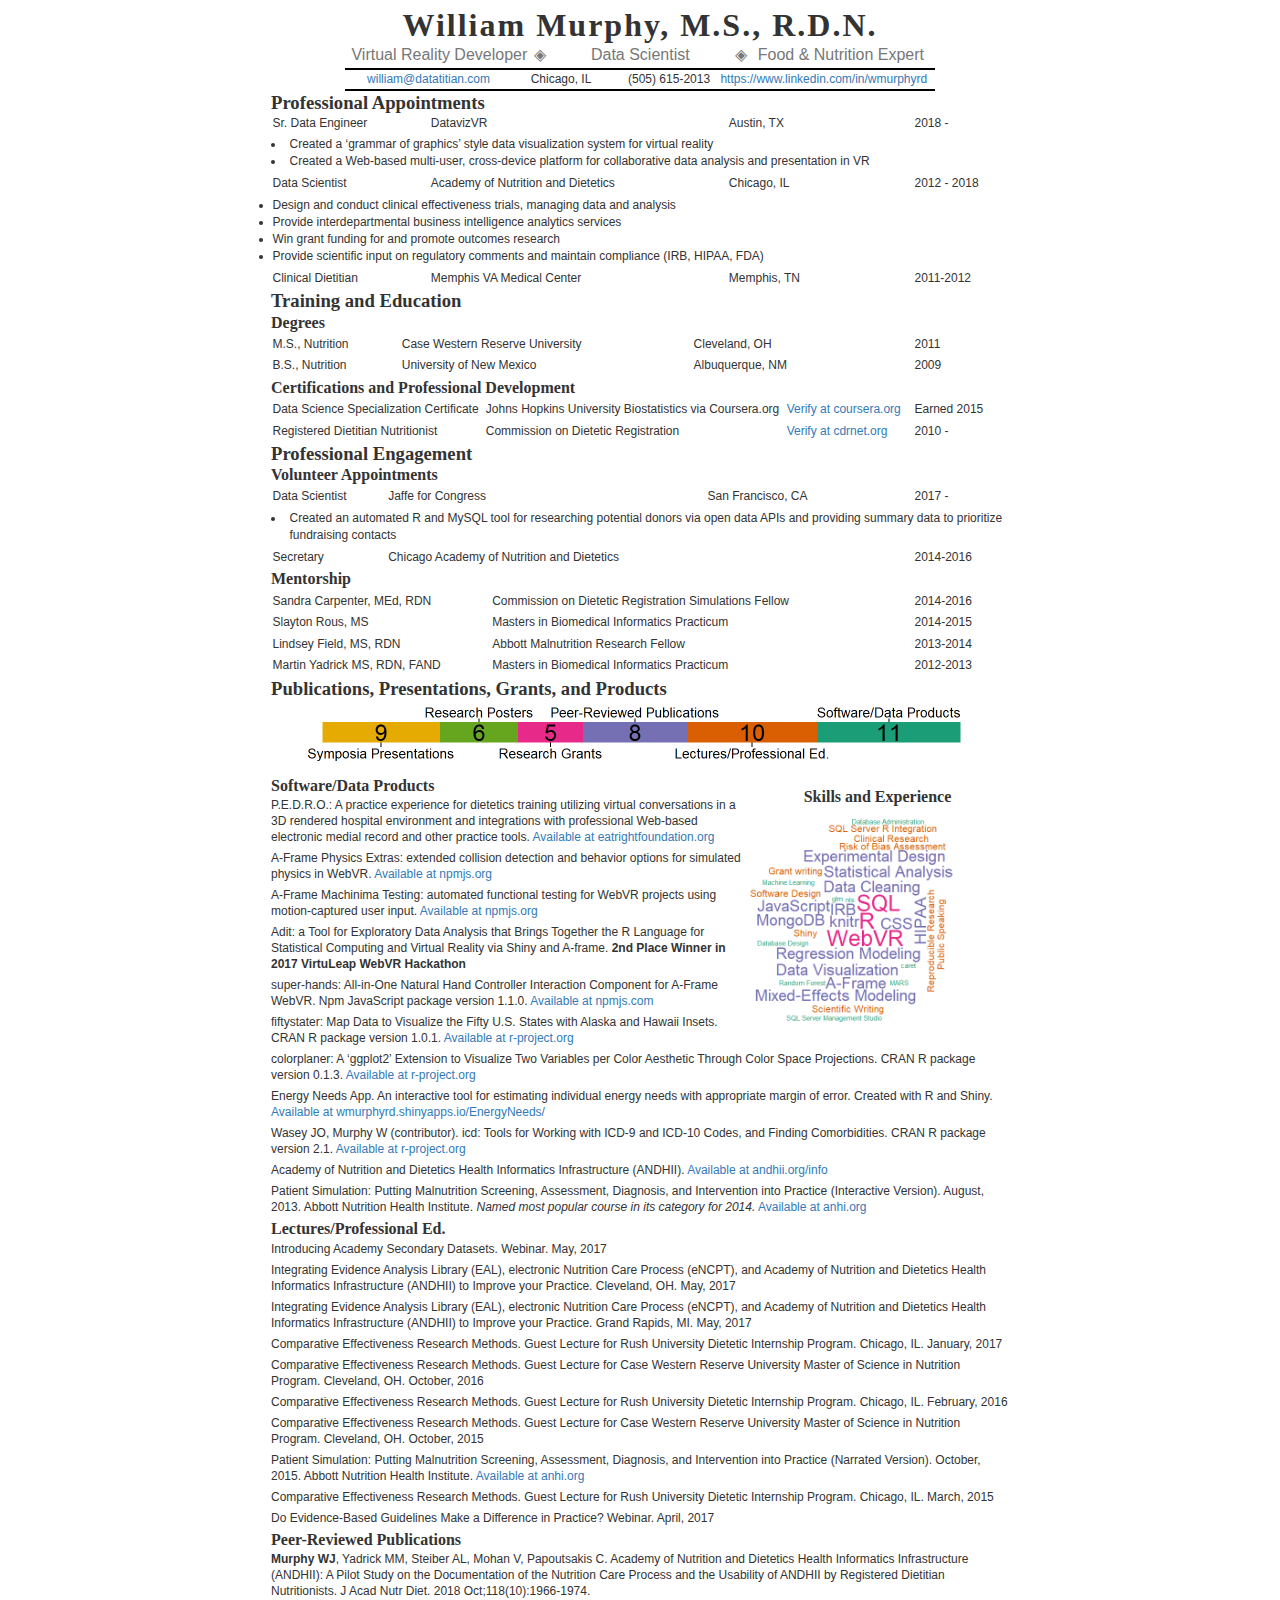
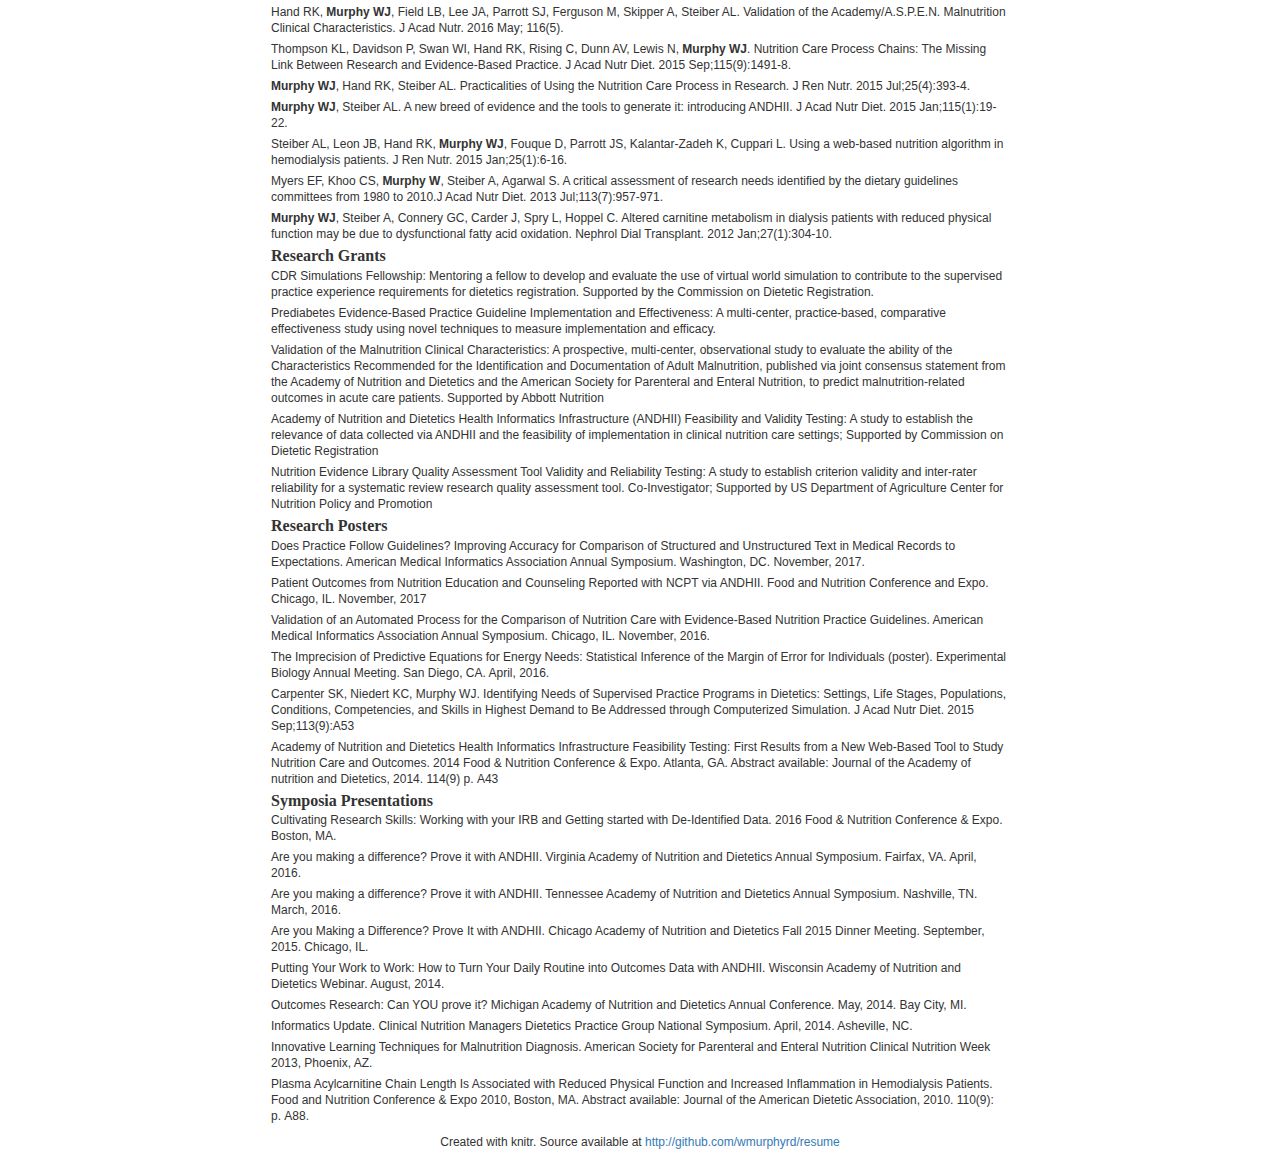
==== commit 108f933f: "2019 update" ====
--- a/index.html
+++ b/index.html
@@ -4,7 +4,7 @@
 
 <head>
 
-<meta charset="utf-8">
+<meta charset="utf-8" />
 <meta http-equiv="Content-Type" content="text/html; charset=utf-8" />
 <meta name="generator" content="pandoc" />
 
@@ -15,13 +15,13 @@
 
 <script src="[data-uri]"></script>
 <meta name="viewport" content="width=device-width, initial-scale=1" />
-<link href="data:text/css;charset=utf-8,html%7Bfont%2Dfamily%3Asans%2Dserif%3B%2Dwebkit%2Dtext%2Dsize%2Dadjust%3A100%25%3B%2Dms%2Dtext%2Dsize%2Dadjust%3A100%25%7Dbody%7Bmargin%3A0%7Darticle%2Caside%2Cdetails%2Cfigcaption%2Cfigure%2Cfooter%2Cheader%2Chgroup%2Cmain%2Cmenu%2Cnav%2Csection%2Csummary%7Bdisplay%3Ablock%7Daudio%2Ccanvas%2Cprogress%2Cvideo%7Bdisplay%3Ainline%2Dblock%3Bvertical%2Dalign%3Abaseline%7Daudio%3Anot%28%5Bcontrols%5D%29%7Bdisplay%3Anone%3Bheight%3A0%7D%5Bhidden%5D%2Ctemplate%7Bdisplay%3Anone%7Da%7Bbackground%2Dcolor%3Atransparent%7Da%3Aactive%2Ca%3Ahover%7Boutline%3A0%7Dabbr%5Btitle%5D%7Bborder%2Dbottom%3A1px%20dotted%7Db%2Cstrong%7Bfont%2Dweight%3A700%7Ddfn%7Bfont%2Dstyle%3Aitalic%7Dh1%7Bmargin%3A%2E67em%200%3Bfont%2Dsize%3A2em%7Dmark%7Bcolor%3A%23000%3Bbackground%3A%23ff0%7Dsmall%7Bfont%2Dsize%3A80%25%7Dsub%2Csup%7Bposition%3Arelative%3Bfont%2Dsize%3A75%25%3Bline%2Dheight%3A0%3Bvertical%2Dalign%3Abaseline%7Dsup%7Btop%3A%2D%2E5em%7Dsub%7Bbottom%3A%2D%2E25em%7Dimg%7Bborder%3A0%7Dsvg%3Anot%28%3Aroot%29%7Boverflow%3Ahidden%7Dfigure%7Bmargin%3A1em%2040px%7Dhr%7Bheight%3A0%3B%2Dwebkit%2Dbox%2Dsizing%3Acontent%2Dbox%3B%2Dmoz%2Dbox%2Dsizing%3Acontent%2Dbox%3Bbox%2Dsizing%3Acontent%2Dbox%7Dpre%7Boverflow%3Aauto%7Dcode%2Ckbd%2Cpre%2Csamp%7Bfont%2Dfamily%3Amonospace%2Cmonospace%3Bfont%2Dsize%3A1em%7Dbutton%2Cinput%2Coptgroup%2Cselect%2Ctextarea%7Bmargin%3A0%3Bfont%3Ainherit%3Bcolor%3Ainherit%7Dbutton%7Boverflow%3Avisible%7Dbutton%2Cselect%7Btext%2Dtransform%3Anone%7Dbutton%2Chtml%20input%5Btype%3Dbutton%5D%2Cinput%5Btype%3Dreset%5D%2Cinput%5Btype%3Dsubmit%5D%7B%2Dwebkit%2Dappearance%3Abutton%3Bcursor%3Apointer%7Dbutton%5Bdisabled%5D%2Chtml%20input%5Bdisabled%5D%7Bcursor%3Adefault%7Dbutton%3A%3A%2Dmoz%2Dfocus%2Dinner%2Cinput%3A%3A%2Dmoz%2Dfocus%2Dinner%7Bpadding%3A0%3Bborder%3A0%7Dinput%7Bline%2Dheight%3Anormal%7Dinput%5Btype%3Dcheckbox%5D%2Cinput%5Btype%3Dradio%5D%7B%2Dwebkit%2Dbox%2Dsizing%3Aborder%2Dbox%3B%2Dmoz%2Dbox%2Dsizing%3Aborder%2Dbox%3Bbox%2Dsizing%3Aborder%2Dbox%3Bpadding%3A0%7Dinput%5Btype%3Dnumber%5D%3A%3A%2Dwebkit%2Dinner%2Dspin%2Dbutton%2Cinput%5Btype%3Dnumber%5D%3A%3A%2Dwebkit%2Douter%2Dspin%2Dbutton%7Bheight%3Aauto%7Dinput%5Btype%3Dsearch%5D%7B%2Dwebkit%2Dbox%2Dsizing%3Acontent%2Dbox%3B%2Dmoz%2Dbox%2Dsizing%3Acontent%2Dbox%3Bbox%2Dsizing%3Acontent%2Dbox%3B%2Dwebkit%2Dappearance%3Atextfield%7Dinput%5Btype%3Dsearch%5D%3A%3A%2Dwebkit%2Dsearch%2Dcancel%2Dbutton%2Cinput%5Btype%3Dsearch%5D%3A%3A%2Dwebkit%2Dsearch%2Ddecoration%7B%2Dwebkit%2Dappearance%3Anone%7Dfieldset%7Bpadding%3A%2E35em%20%2E625em%20%2E75em%3Bmargin%3A0%202px%3Bborder%3A1px%20solid%20silver%7Dlegend%7Bpadding%3A0%3Bborder%3A0%7Dtextarea%7Boverflow%3Aauto%7Doptgroup%7Bfont%2Dweight%3A700%7Dtable%7Bborder%2Dspacing%3A0%3Bborder%2Dcollapse%3Acollapse%7Dtd%2Cth%7Bpadding%3A0%7D%40media%20print%7B%2A%2C%3Aafter%2C%3Abefore%7Bcolor%3A%23000%21important%3Btext%2Dshadow%3Anone%21important%3Bbackground%3A0%200%21important%3B%2Dwebkit%2Dbox%2Dshadow%3Anone%21important%3Bbox%2Dshadow%3Anone%21important%7Da%2Ca%3Avisited%7Btext%2Ddecoration%3Aunderline%7Da%5Bhref%5D%3Aafter%7Bcontent%3A%22%20%28%22%20attr%28href%29%20%22%29%22%7Dabbr%5Btitle%5D%3Aafter%7Bcontent%3A%22%20%28%22%20attr%28title%29%20%22%29%22%7Da%5Bhref%5E%3D%22javascript%3A%22%5D%3Aafter%2Ca%5Bhref%5E%3D%22%23%22%5D%3Aafter%7Bcontent%3A%22%22%7Dblockquote%2Cpre%7Bborder%3A1px%20solid%20%23999%3Bpage%2Dbreak%2Dinside%3Aavoid%7Dthead%7Bdisplay%3Atable%2Dheader%2Dgroup%7Dimg%2Ctr%7Bpage%2Dbreak%2Dinside%3Aavoid%7Dimg%7Bmax%2Dwidth%3A100%25%21important%7Dh2%2Ch3%2Cp%7Borphans%3A3%3Bwidows%3A3%7Dh2%2Ch3%7Bpage%2Dbreak%2Dafter%3Aavoid%7D%2Enavbar%7Bdisplay%3Anone%7D%2Ebtn%3E%2Ecaret%2C%2Edropup%3E%2Ebtn%3E%2Ecaret%7Bborder%2Dtop%2Dcolor%3A%23000%21important%7D%2Elabel%7Bborder%3A1px%20solid%20%23000%7D%2Etable%7Bborder%2Dcollapse%3Acollapse%21important%7D%2Etable%20td%2C%2Etable%20th%7Bbackground%2Dcolor%3A%23fff%21important%7D%2Etable%2Dbordered%20td%2C%2Etable%2Dbordered%20th%7Bborder%3A1px%20solid%20%23ddd%21important%7D%7D%40font%2Dface%7Bfont%2Dfamily%3A%27Glyphicons%20Halflings%27%3Bsrc%3Aurl%28data%3Aapplication%2Fvnd%2Ems%2Dfontobject%3Bbase64%2Cn04AAEFNAAACAAIABAAAAAAABQAAAAAAAAABAJABAAAEAExQAAAAAAAAAAIAAAAAAAAAAAEAAAAAAAAAJxJ%[base64]%2FSEdmjKHUbyow8ATBE40IvWA3vTu8LiABDQ%2BpexwUMcm1SMnNryctQSiI1K5ZnbOlXKmnVV5YvRe6RnNMFNCOs1KNVpn6yZhCJkRtVRNzEufeIq7HgSrcx4S8h%2Fv4vnrrKc6oCNxmSk2uKlZQHBii6iKFoH0746ThvkO1kJHlxjrkxs%2BLWORaDQBEtiYJIR5IB9Bi1UyL4Rmr0BNigNkMzlKQmnofBHviqVzUxwdMb3NdCn69hy%2BpRYVKGVS%2F1tnsqv4LL7wCCPZZAZPT4aCShHjHJVNuXbmMrY5LeQaGnvAkXlVrJgKRAUdFjrWEah9XebPeQMj7KS7DIBAFt8ycgC5PLGUOHSE3ErGZCiViNLL5ZARfywnCoZaKQCu6NuFX42AEeKtKUGnr%2FCm2Cy8tpFhBPMW5Fxi4Qm4TkDWh4IWFDClhU2hRWosUWqcKLlgyXB%2BlSHaWaHiWlBAR8SeSgSPCQxdVQgzUixWKSTrIQEbU94viDctkvX%2BVSjJuUmV8L4CXShI11esnp0pjWNZIyxKHS4wVQ2ime1P4RnhvGw0aDN1OLAXGERsB7buFpFGGBAre4QEQR0HOIO5oYH305G%2BKspT%2FFupEGGafCCwxSe6ZUa%2B073rXHnNdVXE6eWvibUS27XtRzkH838mYLMBmYysZTM0EM3A1fbpCBYFccN1B%2FEnCYu%2FTgCGmr7bMh8GfYL%2BBfcLvB0gRagC09w9elfldaIy%2FhNCBLRgBgtCC7jAF63wLSMAfbfAlEggYU0bUA7ACCJmTDpEmJtI78w4%2FBO7dN7JR7J7ZvbYaUbaILSQsRBiF3HGk5fEg6p9unwLvn98r%2BvnsV%2B372uf1xBLq4qU%2F45fTuqaAP%2BpssmCCCTF0mhEow8ZXZOS8D7Q85JsxZ%2BAzok7B7O%2Ff6J8AzYBySZQB%2FQHYUSA%2BEeQhEWiS6AIQzgcsDiER4MjgMBAWDV4AgQ3g1eBgIdweCQmCjJEMkJ%2BPKRWyFHHmg1Wi%2F6xzUgA0LREoKJChwnQa9B%2B5RQZRB3IlBlkAnxyQNaANwHMowzlYSMCBgnbpzvqpl0iTJNCQidDI9ZrSYNIRBhHtUa5YHMHxyGEik9hDE0AKj72AbTCaxtHPUaKZdAZSnQTyjGqGLsmBStCejApUhg4uBMU6mATujEl%2BKdDPbI6Ag4vLr%2BhjY6lbjBeoLKnZl0UZgRX8gTySOeynZVz1wOq7e1hFGYIq%2BMhrGxDLak0PrwYzSXtcuyhXEhwOYofiW%2BEcI%2Fjw8P6IY6ed%2BetAbuqKp5QIapT77LnAe505lMuqL79a0ut4rWexzFttsOsLDy7zvtQzcq3U1qabe7tB0wHWVXji%2BzDbo8x8HyIRUbXnwUcklFv51fvTymiV%2BMXLSmGH9d9%2BaXpD5X6lao41anWGig7IwIdnoBY2ht%2FpO9mClLo4NdXHAsefqWUKlXJkbqPOFhMoR4aiA1BXqhRNbB2Xwi%2B7u%2FjpAoOpKJ0UX24EsrzMfHXViakCNcKjBxuQX8BO0ZqjJ3xXzf%2B61t2VXOSgJ8xu65QKgtN6FibPmPYsXbJRHHqbgATcSZxBqGiDiU4NNNsYBsKD0MIP%2FOfKnlk%2FLkaid%[base64]%2FgFtuW0wR4cgd%2BZKesSV7QkNE2kw6AV4hoIuC02LGmTomyf8PiO6CZzOTLTPQ%2BHW06H%2Btx%2BbQ8LmDYg1pTFrp2oJXgkZTyeRJZM0C8aE2LpFrNVDuhARsN543%2FFV6klQ6Tv1OoZGXLv0igKrl%2FCmJxRmX7JJbJ998VSIPQRyDBICzl4JJlYHbdql30NvYcOuZ7a10uWRrgoieOdgIm4rlq6vNOQBuqESLbXG5lzdJGHw2m0sDYmODXbYGTfSTGRKpssTO95fothJCjUGQgEL4yKoGAF%2F0SrpUDNn8CBgBcSDQByAeNkCXp4S4Ro2Xh4OeaGRgR66PVOsU8bc6TR5%[base64]%2F1SgRCJ1dk4UdBT7OoyuNgLs0oCd8RnrEIb6QdMxT2QjD4zMrJkfgx5aDMcA4orsTtKCqWb%2FVeyceqa5OGSmB28YwH4rFbkQaLoUN8OQQYnD3w2eXpI4ScQfbCUZiJ4yMOIKLyyTc7BQ4uXUw6Ee6%2FxM%2B4Y67ngNBknxIPwuppgIhFcwJyr6EIj%2BLzNj%2FmfR2vhhRlx0BILZoAYruF0caWQ7YxO66UmeguDREAFHYuC7HJviRgVO6ruJH59h%2FC%2FPkgSle8xNzZJULLWq9JMDTE2fjGE146a1Us6PZDGYle6ldWRqn%2FpdpgHKNGrGIdkRK%2BKPETT9nKT6kLyDI8xd9A1FgWmXWRAIHwZ37WyZHOVyCadJEmMVz0MadMjDrPho%2BEIochkVC2xgGiwwsQ6DMv2P7UXqT4x7CdcYGId2BJQQa85EQKmCmwcRejQ9Bm4oATENFPkxPXILHpMPUyWTI5rjNOsIlmEeMbcOCEqInpXACYQ9DDxmFo9vcmsDblcMtg4tqBerNngkIKaFJmrQAPnq1dEzsMXcwjcHdfdCibcAxxA%2Bq%2Fj9m3LM%2FO7WJka4tSidVCjsvo2lQ%2F2ewyoYyXwAYyr2PlRoR5MpgVmSUIrM3PQxXPbgjBOaDQFIyFMJvx3Pc5RSYj12ySVF9fwFPQu2e2KWVoL9q3Ayv3IzpGHUdvdPdrNUdicjsTQ2ISy7QU3DrEytIjvbzJnAkmANXjAFERA0MUoPF3%2F5KFmW14bBNOhwircYgMqoDpUMcDtCmBE82QM2YtdjVLB4kBuKho%2FbcwQdeboqfQartuU3CsCf%2BcXkgYAqp%2F0Ee3RorAZt0AvvOCSI4JICIlGlsV0bsSid%2FNIEALAAzb6HAgyWHBps6xAOwkJIGcB82CxRQq4sJf3FzA70A%2BTRqcqjEMETCoez3mkPcpnoALs0ugJY8kQwrC%[base64]%2FWDHA60cYFaI%2FPjpzquUqdaYGcIq%2BmLez3WLFFCtNBN2QJcrlcoELgiPku5R5dSlJFaCEqEZle1AQzAKC%2B1SotMcBNyQUFuRHRF6OlimSBgjZeTBCwLyc6A%2BP%2FoFRchXTz5ADknYJHxzrJ5pGuIKRQISU6WyKTBBjD8WozmVYWIsto1AS5rxzKlvJu4E%2FvwOiKxRtCWsDM%2BeTHUrmwrCK5BIfMzGkD%2B0Fk5LzBs0jMYXktNDblB06LMNJ09U8pzSLmo14MS0OMjcdrZ31pyQqxJJpRImlSvfYAK8inkYU52QY2FPEVsjoWewpwhRp5yAuNpkqhdb7ku9Seefl2D0B8SMTFD90xi4CSOwwZy9IKkpMtI3FmFUg3%2FkFutpQGNc3pCR7gvC4sgwbupDu3DyEN%2BW6YGLNM21jpB49irxy9BSlHrVDlnihGKHwPrbVFtc%2Bh1rVQKZduxIyojccZIIcOCmhEnC7UkY68WXKQgLi2JCDQkQWJRQuk60hZp0D3rtCTINSeY9Ej2kIKYfGxwOs4j9qMM7fYZiipzgcf7TamnehqdhsiMiCawXnz4xAbyCkLAx5EGbo3Ax1u3dUIKnTxIaxwQTHehPl3V491H0%2BbC5zgpGz7Io%2BmjdhKlPJ01EeMpM7UsRJMi1nGjmJg35i6bQBAAxjO%2FENJubU2mg3ONySEoWklCwdABETcs7ck3jgiuU9pcKKpbgn%2B3YlzV1FzIkB6pmEDOSSyDfPPlQskznctFji0kpgZjW5RZe6x9kYT4KJcXg0bNiCyif%2BpZACCyRMmYsfiKmN9tSO65F0R2OO6ytlEhY5Sj6uRKfFxw0ijJaAx%2Fk3QgnAFSq27%2F2i4GEBA%2BUvTJKK%2F9eISNvG46Em5RZfjTYLdeD8kdXHyrwId%2FDQZUaMCY4gGbke2C8vfjgV%2FY9kkRQOJIn%2FxM9INZSpiBnqX0Q9GlQPpPKAyO5y%2BW5NMPSRdBCUlmuxl40ZfMCnf2Cp044uI9WLFtCi4YVxKjuRCOBWIb4XbIsGdbo4qtMQnNOQz4XDSui7W%2FN6l54qOynCqD3DpWQ%2BmpD7C40D8BZEWGJX3tlAaZBMj1yjvDYKwCJBa201u6nBKE5UE%2B7QSEhCwrXfbRZylAaAkplhBWX50dumrElePyNMRYUrC99UmcSSNgImhFhDI4BXjMtiqkgizUGCrZ8iwFxU6fQ8GEHCFdLewwxYWxgScAYMdMLmcZR6b7rZl95eQVDGVoUKcRMM1ixXQtXNkBETZkVVPg8LoSrdetHzkuM7DjZRHP02tCxA1fmkXKF3VzfN1pc1cv%2F8lbTIkkYpqKM9VOhp65ktYk%2BQ46myFWBapDfyWUCnsnI00QTBQmuFjMZTcd0V2NQ768Fhpby04k2IzNR1wKabuGJqYWwSly6ocMFGTeeI%2BejsWDYgEvr66QgqdcIbFYDNgsm0x9UHY6SCd5%2B7tpsLpKdvhahIDyYmEJQCqMqtCF6UlrE5GXRmbu%[base64]%2FiOmsLtHSWNUWEGk9hScMPShasUA1AcHOtRZlqMeQ0OzYS9vQvYUjOLrzP07BUAFikcJNMi7gIxEw4pL1G54TcmmmoAQ5s7TGWErJZ2Io4yQ0ljRYhL8H5e62oDtLF8aDpnIvZ5R3GWJyAugdiiJW9hQAVTsnCBHhwu7rkBlBX6r3b7ejEY0k5GGeyKv66v%2B6dg7mcJTrWHbtMywbedYqCQ0FPwoytmSWsL8WTtChZCKKzEF7vP6De4x2BJkkniMgSdWhbeBSLtJZR9CTHetK1xb34AYIJ37OegYIoPVbXgJ%2FqDQK%2BbfCtxQRVKQu77WzOoM6SGL7MaZwCGJVk46aImai9fmam%2BWpHG%2B0BtQPWUgZ7RIAlPq6lkECUhZQ2gqWkMYKcYMYaIc4gYCDFHYa2d1nzp3%2BJ1eCBay8IYZ0wQRKGAqvCuZ%2FUgbQPyllosq%2BXtfKIZOzmeJqRazpmmoP%2F76YfkjzV2NlXTDSBYB04SVlNQsFTbGPk1t%2FI4Jktu0XSgifO2ozFOiwd%2F0SssJDn0dn4xqk4GDTTKX73%2FwQyBLdqgJ%2BWx6AQaba3BA9CKEzjtQYIfAsiYamapq80LAamYjinlKXUkxdpIDk0puXUEYzSalfRibAeDAKpNiqQ0FTwoxuGYzRnisyTotdVTclis1LHRQCy%2FqqL8oUaQzWRxilq5Mi0IJGtMY02cGLD69vGjkj3p6pGePKI8bkBv5evq8SjjyU04vJR2cQXQwSJyoinDsUJHCQ50jrFTT7yRdbdYQMB3MYCb6uBzJ9ewhXYPAIZSXfeEQBZZ3GPN3Nbhh%2FwkvAJLXnQMdi5NYYZ5GHE400GS5rXkOZSQsdZgIbzRnF9ueLnsfQ47wHAsirITnTlkCcuWWIUhJSbpM3wWhXNHvt2xUsKKMpdBSbJnBMcihkoDqAd1Zml%2FR4yrzow1Q2A5G%2Bkzo%2FRhRxQS2lCSDRV8LlYLBOOoo1bF4jwJAwKMK1tWLHlu9i0j4Ig8qVm6wE1DxXwAwQwsaBWUg2pOOol2dHxyt6npwJEdLDDVYyRc2D0HbcbLUJQj8gPevQBUBOUHXPrsAPBERICpnYESeu2OHotpXQxRGlCCtLdIsu23MhZVEoJg8Qumj%2FUMMc34IBqTKLDTp76WzL%2FdMjCxK7MjhiGjeYAC%2Fkj%2FjY%2FRde7hpSM1xChrog6yZ7OWTuD56xBJnGFE%2BpT2ElSyCnJcwVzCjkqeNLfMEJqKW0G7OFIp0G%2B9mh50I9o8k1tpCY0xYqFNIALgIfc2me4n1bmJnRZ89oepgLPT0NTMLNZsvSCZAc3TXaNB07vail36%2FdBySis4m9%2FDR8izaLJW6bWCkVgm5T%2Bius3ZXq4xI%2BGnbveLbdRwF2mNtsrE0JjYc1AXknCOrLSu7Te%2Fr4dPYMCl5qtiHNTn%2BTPbh1jCBHH%2BdMJNhwNgs3nT%2BOhQoQ0vYif56BMG6WowAcHR3DjQolxLzyVekHj00PBAaW7IIAF1EF%2BuRIWyXjQMAs2chdpaKPNaB%2BkSezYt0%2BCA04sOg5vx8Fr7Ofa9sUv87h7SLAUFSzbetCCZ9pmyLt6l6%2FTzoA1%2FZBG9bIUVHLAbi%2FkdBFgYGyGwRQGBpkqCEg2ah9UD6EedEcEL3j4y0BQQCiExEnocA3SZboh%2Bepgd3YsOkHskZwPuQ5OoyA0fTA5AXrHcUOQF%2BzkJHIA7PwCDk1gGVmGUZSSoPhNf%2BTklauz98QofOlCIQ%2FtCD4dosHYPqtPCXB3agggQQIqQJsSkB%2Bqn0rkQ1toJjON%2FOtCIB9RYv3PqRA4C4U68ZMlZn6BdgEvi2ziU%2BTQ6NIw3ej%2BAtDwMGEZk7e2IjxUWKdAxyaw9OCwSmeADTPPleyk6UhGDNXQb%2B%2BW6Uk4q6F7%2Frg6WVTo82IoCxSIsFDrav4EPHphD3u4hR53WKVvYZUwNCCeM4PMBWzK%2BEfIthZOkuAwPo5C5jgoZgn6dUdvx5rIDmd58cXXdKNfw3l%2BwM2UjgrDJeQHhbD7HW2QDoZMCujgIUkk5Fg8VCsdyjOtnGRx8wgKRPZN5dR0zPUyfGZFVihbFRniXZFOZGKPnEQzU3AnD1KfR6weHW2XS6KbPJxUkOTZsAB9vTVp3Le1F8q5l%2BDMcLiIq78jxAImD2pGFw0VHfRatScGlK6SMu8leTmhUSMy8Uhdd6xBiH3Gdman4tjQGLboJfqz6fL2WKHTmrfsKZRYX6BTDjDldKMosaSTLdQS7oDisJNqAUhw1PfTlnacCO8vl8706Km1FROgLDmudzxg%2BEWTiArtHgLsRrAXYWdB0NmToNCJdKm0KWycZQqb%2BMw76Qy29iQ5up%2FX7oyw8QZ75kP5F6iJAJz6KCmqxz8fEa%2FxnsMYcIO%2FvEkGRuMckhr4rIeLrKaXnmIzlNLxbFspOphkcnJdnz%2FChp%2FVlpj2P7jJQmQRwGnltkTV5dbF9fE3%2FfxoSqTROgq9wFUlbuYzYcasE0ouzBo%2BdDCDzxKAfhbAZYxQiHrLzV2iVexnDX%2FQnT1fsT%2Fxuhu1ui5qIytgbGmRoQkeQooO8eJNNZsf0iALur8QxZFH0nCMnjerYQqG1pIfjyVZWxhVRznmmfLG00BcBWJE6hzQWRyFknuJnXuk8A5FRDCulwrWASSNoBtR%2BCtGdkPwYN2o7DOw%2FVGlCZPusRBFXODQdUM5zeHDIVuAJBLqbO%2Ff9Qua%2BpDqEPk230Sob9lEZ8BHiCorjVghuI0lI4JDgHGRDD%2FprQ84B1pVGkIpVUAHCG%2Biz3Bn3qm2AVrYcYWhock4jso5%2BJ7HfHVj4WMIQdGctq3psBCVVzupQOEioBGA2Bk%2BUILT7%2BVoX5mdxxA5fS42gISQVi%2FHTzrgMxu0fY6hE1ocUwwbsbWcezrY2n6S8%2F6cxXkOH4prpmPuFoikTzY7T85C4T2XYlbxLglSv2uLCgFv8Quk%2FwdesUdWPeHYIH0R729JIisN9Apdd4eB10aqwXrPt%2BSu9mA8k8n1sjMwnfsfF2j3jMUzXepSHmZ%2FBfqXvzgUNQQWOXO8YEuFBh4QTYCkOAPxywpYu1VxiDyJmKVcmJPGWk%2Fgc3Pov02StyYDahwmzw3E1gYC9wkupyWfDqDSUMpCTH5e5N8B%2F%2FlHiMuIkTNw4USHrJU67bjXGqNav6PBuQSoqTxc8avHoGmvqNtXzIaoyMIQIiiUHIM64cXieouplhNYln7qgc4wBVAYR104kO%2BCvKqsg4yIUlFNThVUAKZxZt1XA34h3TCUUiXVkZ0w8Hh2R0Z5L0b4LZvPd%2Fp1gi%2F07h8qfwHrByuSxglc9cI4QIg2oqvC%2Fqm0i7tjPLTgDhoWTAKDO2ONW5oe%2B%2FeKB9vZB8K6C25yCZ9RFVMnb6NRdRjyVK57CHHSkJBfnM2%2Fj4ODUwRkqrtBBCrDsDpt8jhZdXoy%2F1BCqw3sSGhgGGy0a5Jw6BP%2FTExoCmNFYjZl248A0osgPyGEmRA%2BfAsqPVaNAfytu0vuQJ7rk3J4kTDTR2AlCHJ5cls26opZM4w3jMULh2YXKpcqGBtuleAlOZnaZGbD6DHzMd6i2oFeJ8z9XYmalg1Szd%2FocZDc1C7Y6vcALJz2lYnTXiWEr2wawtoR4g3jvWUU2Ngjd1cewtFzEvM1NiHZPeLlIXFbBPawxNgMwwAlyNSuGF3zizVeOoC9bag1qRAQKQE%2FEZBWC2J8mnXAN2aTBboZ7HewnObE8CwROudZHmUM5oZ%2FUgd%2FJZQK8lvAm43uDRAbyW8gZ%2BZGq0EVerVGUKUSm%2FIdn8AQHdR4m7bue88WBwft9mSCeMOt1ncBwziOmJYI2ZR7ewNMPiCugmSsE4EyQ%2BQATJG6qORMGd4snEzc6B4shPIo4G1T7PgSm8PY5eUkPdF8JZ0VBtadbHXoJgnEhZQaODPj2gpODKJY5Yp4DOsLBFxWbvXN755KWylJm%2BoOd4zEL9Hpubuy2gyyfxh8oEfFutnYWdfB8PdESLWYvSqbElP9qo3u6KTmkhoacDauMNNjj0oy40DFV7Ql0aZj77xfGl7TJNHnIwgqOkenruYYNo6h724%2BzUQ7%2BvkCpZB%2BpGA562hYQiDxHVWOq0oDQl%2FQsoiY%2BcuI7iWq%2FZIBtHcXJ7kks%2Bh2fCNUPA82BzjnqktNts%2BRLdk1VSu%2BtqEn7QZCCsvEqk6FkfiOYkrsw092J8jsfIuEKypNjLxrKA9kiA19mxBD2suxQKCzwXGws7kEJvlhUiV9tArLIdZW0IORcxEzdzKmjtFhsjKy%2F44XYXdI5noQoRcvjZ1RMPACRqYg2V1%2BOwOepcOknRLLFdYgTkT5UApt%2FJhLM3jeFYprZV%2BZow2g8fP%2BU68hkKFWJj2yBbKqsrp25xkZX1DAjUw52IMYWaOhab8Kp05VrdNftqwRrymWF4OQSjbdfzmRZirK8FMJELEgER2PHjEAN9pGfLhCUiTJFbd5LBkOBMaxLr%2FA1SY9dXFz4RjzoU9ExfJCmx%2FI9FKEGT3n2cmzl2X42L3Jh%2BAbQq6sA%2BSs1kitoa4TAYgKHaoybHUDJ51oETdeI%2F9ThSmjWGkyLi5QAGWhL0BG1UsTyRGRJOldKBrYJeB8ljLJHfATWTEQBXBDnQexOHTB%2BUn44zExFE4vLytcu5NwpWrUxO%2F0ZICUGM7hGABXym0V6ZvDST0E370St9MIWQOTWngeoQHUTdCJUP04spMBMS8LSker9cReVQkULFDIZDFPrhTzBl6sed9wcZQTbL%2BBDqMyaN3RJPh%2Fanbx%2BIv%2BqgQdAa3M9Z5JmvYlh4qop%2BHo1F1W5gbOE9YKLgAnWytXElU4G8GtW47lhgFE6gaSs%2Bgs37sFvi0PPVvA5dnCBgILTwoKd%2F%2BDoL9F6inlM7H4rOTzD79KJgKlZO%2FZgt22UsKhrAaXU5ZcLrAglTVKJEmNJvORGN1vqrcfSMizfpsgbIe9zno%2BgBoKVXgIL%2FVI8dB1O5o%2FR3Suez%2FgD7M781ShjKpIIORM%2FnxG%2BjjhhgPwsn2IoXsPGPqYHXA63zJ07M2GPEykQwJBYLK808qYxuIew4frk52nhCsnCYmXiR6CuapvE1IwRB4%2FQftDbEn%2BAucIr1oxrLabRj9q4ae0%2BfXkHnteAJwXRbVkR0mctVSwEbqhJiMSZUp9DNbEDMmjX22m3ABpkrPQQTP3S1sib5pD2VRKRd%2BeNAjLYyT0hGrdjWJZy24OYXRoWQAIhGBZRxuBFMjjZQhpgrWo8SiFYbojcHO8V5DyscJpLTHyx9Fimassyo5U6WNtquUMYgccaHY5amgR3PQzq3ToNM5ABnoB9kuxsebqmYZm0R9qxJbFXCQ1UPyFIbxoUraTJFDpCk0Wk9GaYJKz%2F6oHwEP0Q14lMtlddQsOAU9zlYdMVHiT7RQP3XCmWYDcHCGbVRHGnHuwzScA0BaSBOGkz3lM8CArjrBsyEoV6Ys4qgDK3ykQQPZ3hCRGNXQTNNXbEb6tDiTDLKOyMzRhCFT%2BmAUmiYbV3YQVqFVp9dorv%2BTsLeCykS2b5yyu8AV7IS9cxcL8z4Kfwp%2BxJyYLv1OsxQCZwTB4a8BZ%2F5EdxTBJthApqyfd9u3ifr%2FWILTqq5VqgwMT9SOxbSGWLQJUUWCVi4k9tho9nEsbUh7U6NUsLmkYFXOhZ0kmamaJLRNJzSj%2Fqn4Mso6zb6iLLBXoaZ6AqeWCjHQm2lztnejYYM2eubnpBdKVLORZhudH3JF1waBJKA9%2BW8EhMj3Kzf0L4vi4k6RoHh3Z5YgmSZmk6ns4fjScjAoL8GoOECgqgYEBYUGFVO4FUv4%2FYtowhEmTs0vrvlD%2FCrisnoBNDAcUi%2FteY7OctFlmARQzjOItrrlKuPO6E2Ox93L4O%2F4DcgV%2FdZ7qR3VBwVQxP1GCieA4RIpweYJ5FoYrHxqRBdJjnqbsikA2Ictbb8vE1GYIo9dacK0REgDX4smy6GAkxlH1yCGGsk%2BtgiDhNKuKu3yNrMdxafmKTF632F8Vx4BNK57GvlFisrkjN9WDAtjsWA0ENT2e2nETUb%2Fn7qwhvGnrHuf5bX6Vh%2Fn3xffU3PeHdR%2BFA92i6ufT3AlyAREoNDh6chiMWTvjKjHDeRhOa9YkOQRq1vQXEMppAQVwHCuIcV2g5rBn6GmZZpTR7vnSD6ZmhdSl176gqKTXu5E%2BYbfL0adwNtHP7dT7t7b46DVZIkzaRJOM%2BS6KcrzYVg%2BT3wSRFRQashjfU18NutrKa%2F7PXbtuJvpIjbgPeqd%2BpjmRw6YKpnANFSQcpzTZgpSNJ6J7uiagAbir%2F8tNXJ%2FOsOnRh6iuIexxrmkIneAgz8QoLmiaJ8sLQrELVK2yn3wOHp57BAZJhDZjTBzyoRAuuZ4eoxHruY1pSb7qq79cIeAdOwin4GdgMeIMHeG%2BFZWYaiUQQyC5b50zKjYw97dFjAeY2I4Bnl105Iku1y0lMA1ZHolLx19uZnRdILcXKlZGQx%2FGdEqSsMRU1BIrFqRcV1qQOOHyxOLXEGcbRtAEsuAC2V4K3p5mFJ22IDWaEkk9ttf5Izb2LkD1MnrSwztXmmD%2FQi%2FEmVEFBfiKGmftsPwVaIoZanlKndMZsIBOskFYpDOq3QUs9aSbAAtL5Dbokus2G4%2FasthNMK5UQKCOhU97oaOYNGsTah%2BjfCKsZnTRn5TbhFX8ghg8CBYt%2FBjeYYYUrtUZ5jVij%2Fop7V5SsbA4mYTOwZ46hqdpbB6Qvq3AS2HHNkC15pTDIcDNGsMPXaBidXYPHc6PJAkRh29Vx8KcgX46LoUQBhRM%2B3SW6Opll%2FwgxxsPgKJKzr5QCmwkUxNbeg6Wj34SUnEzOemSuvS2OetRCO8Tyy%2BQbSKVJcqkia%2BGvDefFwMOmgnD7h81TUtMn%2BmRpyJJ349HhAnoWFTejhpYTL9G8N2nVg1qkXBeoS9Nw2fB27t7trm7d%2FQK7Cr4uoCeOQ7%2F8JfKT77KiDzLImESHw%2F0wf73QeHu74hxv7uihi4fTX%2BXEwAyQG3264dwv17aJ5N335Vt9sdrAXhPOAv8JFvzqyYXwfx8WYJaef1gMl98JRFyl5Mv5Uo%2FoVH5ww5OzLFsiTPDns7fS6EURSSWd%2F92BxMYQ8sBaH%2Bj%2BwthQPdVgDGpTfi%2BJQIWMD8xKqULliRH01rTeyF8x8q%2FGBEEEBrAJMPf25UQwi0b8tmqRXY7kIvNkzrkvRWLnxoGYEJsz8u4oOyMp8cHyaybb1HdMCaLApUE%2B%2F7xLIZGP6H9xuSEXp1zLIdjk5nBaMuV%2FyTDRRP8Y2ww5RO6d2D94o%2B6ucWIqUAvgHIHXhZsmDhjVLczmZ3ca0Cb3PpKwt2UtHVQ0BgFJsqqTsnzZPlKahRUkEu4qmkJt%2Bkqdae76ViWe3STan69yaF9%2BfESD2lcQshLHWVu4ovItXxO69bqC5p1nZLvI8NdQB9s9UNaJGlQ5mG947ipdDA0eTIw%2FA1zEdjWquIsQXXGIVEH0thC5M%2BW9pZe7IhAVnPJkYCCXN5a32HjN6nsvokEqRS44tGIs7s2LVTvcrHAF%2BRVmI8L4HUYk4x%2B67AxSMJKqCg8zrGOgvK9kNMdDrNiUtSWuHFpC8%2Fp5qIQrEo%2FH%2B1l%2F0cAwQ2nKmpWxKcMIuHY44Y6DlkpO48tRuUGBWT0FyHwSKO72Ud%2BtJUfdaZ4CWNijzZtlRa8%2BCkmO%2FEwHYfPZFU%2FhzjFWH7vnzHRMo%2BaF9u8qHSAiEkA2HjoNQPEwHsDKOt6hOoK3Ce%2F%2B%2F9boMWDa44I6FrQhdgS7OnNaSzwxWKZMcyHi6LN4WC6sSj0qm2PSOGBTvDs%2FGWJS6SwEN%2FULwpb4LQo9fYjUfSXRwZkynUazlSpvX9e%2BG2zor8l%2BYaMxSEomDdLHGcD6YVQPegTaA74H8%2BV4WvJkFUrjMLGLlvSZQWvi8%2FQA7yzQ8GPno%2F%2F5SJHRP%2FOqKObPCo81s%2F%2B6WgLqykYpGAgQZhVDEBPXWgU%2FWzFZjKUhSFInufPRiMAUULC6T11yL45ZrRoB4DzOyJShKXaAJIBS9wzLYIoCEcJKQW8GVCx4fihqJ6mshBUXSw3wWVj3grrHQlGNGhIDNNzsxQ3M%2BGWn6ASobIWC%2BLbYOC6UpahVO13Zs2zOzZC8z7FmA05JhUGyBsF4tsG0drcggIFzgg%2Fkpf3%2BCnAXKiMgIE8Jk%2FMhpkc8DUJEUzDSnWlQFme3d0sHZDrg7LavtsEX3cHwjCYA17pMTfx8Ajw9hHscN67hyo%2BRJQ4458RmPywXykkVcW688oVUrQhahpPRvTWPnuI0B%2BSkQu7dCyvLRyFYlC1LG1gRCIvn3rwQeINzZQC2KXq31FaR9UmVV2QeGVqBHjmE%2BVMd3b1fhCynD0pQNhCG6%2FWCDbKPyE7NRQzL3BzQAJ0g09aUzcQA6mUp9iZFK6Sbp%2FYbHjo%2B%2B7%2FWj8S4YNa%2BZdqAw1hDrKWFXv9%2BzaXpf8ZTDSbiqsxnwN%2FCzK5tPkOr4tRh2kY3Bn9JtalbIOI4b3F7F1vPQMfoDcdxMS8CW9m%2FNCW%2FHILTUVWQIPiD0j1A6bo8vsv6P1hCESl2abrSJWDrq5sSzUpwoxaCU9FtJyYH4QFMxDBpkkBR6kn0LMPO%2B5EJ7Z6bCiRoPedRZ%2FP0SSdii7ZnPAtVwwHUidcdyspwncz5uq6vvm4IEDbJVLUFCn%2FLvIHfooUBTkFO130FC7CmmcrKdgDJcid9mvVzsDSibOoXtIf9k6ABle3PmIxejodc4aob0QKS432srrCMndbfD454q52V01G4q913mC5HOsTzWF4h2No1av1VbcUgWAqyoZl%2B11PoFYnNv2HwAODeNRkHj%2B8SF1fcvVBu6MrehHAZK1Gm69ICcTKizykHgGFx7QdowTVAsYEF2tVc0Z6wLryz2FI1sc5By2znJAAmINndoJiB4sfPdPrTC8RnkW7KRCwxC6YvXg5ahMlQuMpoCSXjOlBy0Kij%2BbsCYPbGp8BdCBiLmLSAkEQRaieWo1SYvZIKJGj9Ur%2FeWHjiB7SOVdqMAVmpBvfRiebsFjger7DC%2B8kRFGtNrTrnnGD2GAJb8rQCWkUPYHhwXsjNBSkE6lGWUj5QNhK0DMNM2l%2BkXRZ0KLZaGsFSIdQz%2FHXDxf3%2FTE30%2BDgBKWGWdxElyLccJfEpjsnszECNoDGZpdwdRgCixeg9L4EPhH%2BRptvRMVRaahu4cySjS3P5wxAUCPkmn%2BrhyASpmiTaiDeggaIxYBmtLZDDhiWIJaBgzfCsAGUF1Q1SFZYyXDt9skCaxJsxK2Ms65dmdp5WAZyxik%2FzbrTQk5KmgxCg%2Ff45L0jywebOWUYFJQAJia7XzCV0x89rpp%2Ff3AVWhSPyTanqmik2SkD8A3Ml4NhIGLAjBXtPShwKYfi2eXtrDuKLk4QlSyTw1ftXgwqA2jUuopDl%2B5tfUWZNwBpEPXghzbBggYCw%2Fdhy0ntds2yeHCDKkF%2FYxQjNIL%2FF%2F37jLPHCKBO9ibwYCmuxImIo0ijV2Wbg3kSN2psoe8IsABv3RNFaF9uMyCtCYtqcD%2BqNOhwMlfARQUdJ2tUX%2BMNJqOwIciWalZsmEjt07tfa8ma4cji9sqz%2BQ9hWfmMoKEbIHPOQORbhQRHIsrTYlnVTNvcq1imqmmPDdVDkJgRcTgB8Sb6epCQVmFZe%2BjGDiNJQLWnfx%2BdrTKYjm0G8yH0ZAGMWzEJhUEQ4Maimgf%2Fbkvo8PLVBsZl152y5S8%2BHRDfZIMCbYZ1WDp4yrdchOJw8k6R%2B%2F2pHmydK4NIK2PHdFPHtoLmHxRDwLFb7eB%2BM4zNZcB9NrAgjVyzLM7xyYSY13ykWfIEEd2n5%2FiYp3ZdrCf7fL%2Ben%2BsIJu2W7E30MrAgZBD1rAAbZHPgeAMtKCg3NpSpYQUDWJu9bT3V7tOKv%2BNRiJc8JAKqqgCA%2FPNRBR7ChpiEulyQApMK1AyqcWnpSOmYh6yLiWkGJ2mklCSPIqN7UypWj3dGi5MvsHQ87MrB4VFgypJaFriaHivwcHIpmyi5LhNqtem4q0n8awM19Qk8BOS0EsqGscuuydYsIGsbT5GHnERUiMpKJl4ON7qjB4fEqlGN%2FhCky89232UQCiaeWpDYCJINXjT6xl4Gc7DxRCtgV0i1ma4RgWLsNtnEBRQFqZggCLiuyEydmFd7WlogpkCw5G1x4ft2psm3KAREwVwr1Gzl6RT7FDAqpVal34ewVm3VH4qn5mjGj%2BbYL1NgfLNeXDwtmYSpwzbruDKpTjOdgiIHDVQSb5%2FzBgSMbHLkxWWgghIh9QTFSDILixVwg0Eg1puooBiHAt7DzwJ7m8i8%2Fi%2BjHvKf0QDnnHVkVTIqMvIQImOrzCJwhSR7qYB5gSwL6aWL9hERHCZc4G2%2BJrpgHNB8eCCmcIWIQ6rSdyPCyftXkDlErUkHafHRlkOIjxGbAktz75bnh50dU7YHk%2BMz7wwstg6RFZb%2BTZuSOx1qqP5C66c0mptQmzIC2dlpte7vZrauAMm%2F7RfBYkGtXWGiaWTtwvAQiq2oD4YixPLXE2khB2FRaNRDTk%2B9sZ6K74Ia9VntCpN4BhJGJMT4Z5c5FhSepRCRWmBXqx%2BwhVZC4me4saDs2iNqXMuCl6iAZflH8fscC1sTsy4PHeC%2BXYuqMBMUun5YezKbRKmEPwuK%2BCLzijPEQgfhahQswBBLfg%[base64]%2BRCMlDDbElcjaROLDoualmUIQ88Kekk3iM4OQrADcxi3rJguS4MOIBIgKgXrjd1WkbCdqxJk%2F4efRIFsavZA7KvvJQqp3Iid5Z0NFc5aiMRzGN3vrpBzaMy4JYde3wr96PjN90AYOIbyp6T4zj8LoE66OGcX1Ef4Z3KoWLAUF4BTg7ug%2FAbkG5UNQXAMkQezujSHeir2uTThgd3gpyzDrbnEdDRH2W7U6PeRvBX1ZFMP5RM%2BZu6UUZZD8hDPHldVWntTCNk7To8IeOW9yn2wx0gmurwqC60AOde4r3ETi5pVMSDK8wxhoGAoEX9NLWHIR33VbrbMveii2jAJlrxwytTHbWNu8Y4N8vCCyZjAX%2FpcsfwXbLze2%2BD%2Bu33OGBoJyAAL3jn3RuEcdp5If8O%2Ba4NKWvxOTyDltG0IWoHhwVGe7dKkCWFT%2B%2Btm%2BhaBCikRUUMrMhYKZJKYoVuv%2FbsJzO8DwfVIInQq3g3BYypiz8baogH3r3GwqCwFtZnz4xMjAVOYnyOi5HWbFA8n0qz1OjSpHWFzpQOpvkNETZBGpxN8ybhtqV%2FDMUxd9uFZmBfKXMCn%2FSqkWJyKPnT6lq%2B4zBZni6fYRByJn6OK%2BOgPBGRAJluwGSk4wxjOOzyce%2FPKODwRlsgrVkdcsEiYrqYdXo0Er2GXi2GQZd0tNJT6c9pK1EEJG1zgDJBoTVuCXGAU8BKTvCO%2FcEQ1Wjk3Zzuy90JX4m3O5IlxVFhYkSUwuQB2up7jhvkm%2BbddRQu5F9s0XftGEJ9JSuSk%2BZachCbdU45fEqbugzTIUokwoAKvpUQF%2FCvLbWW5BNQFqFkJg2f30E%2F48StNe5QwBg8zz3YAJ82FZoXBxXSv4QDooDo79NixyglO9AembuBcx5Re3CwOKTHebOPhkmFC7wNaWtoBhFuV4AkEuJ0J%2B1pT0tLkvFVZaNzfhs%2FKd3%2BA9YsImlO4XK4vpCo%2FelHQi%2F9gkFg07xxnuXLt21unCIpDV%2BbbRxb7FC6nWYTsMFF8%2B1LUg4JFjVt3vqbuhHmDKbgQ4e%2BRGizRiO8ky05LQGMdL2IKLSNar0kNG7lHJMaXr5mLdG3nykgj6vB%2FKVijd1ARWkFEf3yiUw1v%2FWaQivVUpIDdSNrrKbjO5NPnxz6qTTGgYg03HgPhDrCFyYZTi3XQw3HXCva39mpLNFtz8AiEhxAJHpWX13gCTAwgm9YTvMeiqetdNQv6IU0hH0G%2BZManTqDLPjyrOse7WiiwOJCG%[base64]%2F6gQKuihPtiUtlCQVPohUgzfezTg8o1b3n9pNZeco1QucaoXe40Fa5JYhqdTspFmxGtW9h5ezLFZs3j%2FN46f%2BS2rjYNC2JySXrnSAFhvAkz9a5L3pza8eYKHNoPrvBRESpxYPJdKVUxBE39nJ1chrAFpy4MMkf0qKgYALctGg1DQI1kIymyeS2AJNT4X240d3IFQb%2F0jQbaHJ2YRK8A%2Bls6WMhWmpCXYG5jqapGs5%2FeOJErxi2%2F2KWVHiPellTgh%2FfNl%2F2KYPKb7DUcAg%2BmCOPQFCiU9Mq%2FWLcU1xxC8aLePFZZlE%2BPCLzf7ey46INWRw2kcXySR9FDgByXzfxiNKwDFbUSMMhALPFSedyjEVM5442GZ4hTrsAEvZxIieSHGSgkwFh%2FnFNdrrFD4tBH4Il7fW6ur4J8Xaz7RW9jgtuPEXQsYk7gcMs2neu3zJwTyUerHKSh1iTBkj2YJh1SSOZL5pLuQbFFAvyO4k1Hxg2h99MTC6cTUkbONQIAnEfGsGkNFWRbuRyyaEZInM5pij73EA9rPIUfU4XoqQpHT9THZkW%2BoKFLvpyvTBMM69tN1Ydwv1LIEhHsC%2BueVG%2Bw%2BkyCPsvV3erRikcscHjZCkccx6VrBkBRusTDDd8847GA7p2Ucy0y0HdSRN6YIBciYa4vuXcAZbQAuSEmzw%2BH%2FAuOx%2BaH%2BtBL88H57D0MsqyiZxhOEQkF%2F8DR1d2hSPMj%2FsNOa5rxcUnBgH8ictv2J%2Bcb4BA4v3MCShdZ2vtK30vAwkobnEWh7rsSyhmos3WC93Gn9C4nnAd%2FPjMMtQfyDNZsOPd6XcAsnBE%2FmRHtHEyJMzJfZFLE9OvQa0i9kUmToJ0ZxknTgdl%2FXPV8xoh0K7wNHHsnBdvFH3sv52lU7UFteseLG%2FVanIvcwycVA7%2BBE1Ulyb20BvwUWZcMTKhaCcmY3ROpvonVMV4N7yBXTL7IDtHzQ4CCcqF66LjF3xUqgErKzolLyCG6Kb7irP%2FMVTCCwGRxfrPGpMMGvPLgJ881PHMNMIO09T5ig7AzZTX%2F5PLlwnJLDAPfuHynSGhV4tPqR3gJ4kg4c06c%2FF1AcjGytKm2Yb5jwMotF7vro4YDLWlnMIpmPg36NgAZsGA0W1spfLSue4xxat0Gdwd0lqDBOgIaMANykwwDKejt5YaNtJYIkrSgu0KjIg0pznY0SCd1qlC6R19g97UrWDoYJGlrvCE05J%2F5wkjpkre727p5PTRX5FGrSBIfJqhJE%2FIS876PaHFkx9pGTH3oaY3jJRvLX9Iy3Edoar7cFvJqyUlOhAEiOSAyYgVEGkzHdug%2BoRHIEOXAExMiTSKU9A6nmRC8mp8iYhwWdP2U%[base64]%2FBQQp1sWlNolpIu4ekxUTBV7NmxOFKEBmmN%2BnA7pvF78%2FRII5ZHA09OAiE%2F66MF6HQ%2BqVEJCHxwymukkNvzqHEh52dULPbVasfQMgTDyBZzx4007YiKdBuUauQOt27Gmy8ISclPmEUCIcuLbkb1mzQSqIa3iE0PJh7UMYQbkpe%2BhXjTJKdldyt2mVPwywoODGJtBV1lJTgMsuSQBlDMwhEKIfrvsxGQjHPCEfNfMAY2oxvyKcKPUbQySkKG6tj9AQyEW3Q5rpaDJ5Sns9ScLKeizPRbvWYAw4bXkrZdmB7CQopCH8NAmqbuciZChHN8lVGaDbCnmddnqO1PQ4ieMYfcSiBE5zzMz%2BJV%2F4eyzrzTEShvqSGzgWimkNxLvUj86iAwcZuIkqdB0VaIB7wncLRmzHkiUQpPBIXbDDLHBlq7vp9xwuC9AiNkIptAYlG7Biyuk8ILdynuUM1cHWJgeB%2BK3wBP%2FineogxkvBNNQ4AkW0hvpBOQGFfeptF2YTR75MexYDUy7Q%2F9uocGsx41O4IZhViw%2F2FvAEuGO5g2kyXBUijAggWM08bRhXg5ijgMwDJy40QeY%2FcQpUDZiIzmvskQpO5G1zyGZA8WByjIQU4jRoFJt56behxtHUUE%2Fom7Rj2psYXGmq3llVOCgGYKNMo4pzwntITtapDqjvQtqpjaJwjHmDzSVGLxMt12gEXAdLi%2FcaHSM3FPRGRf7dB7YC%2BcD2ho6oL2zGDCkjlf%2FDFoQVl8GS%2F56wur3rdV6ggtzZW60MRB3g%2BU1W8o8cvqIpMkctiGVMzXUFI7FacFLrgtdz4mTEr4aRAaQ2AFQaNeG7GX0yOJgMRYFziXdJf24kg%2FgBQIZMG%2FYcPEllRTVNoDYR6oSJ8wQNLuihfw81UpiKPm714bZX1KYjcXJdfclCUOOpvTxr9AAJevTY4HK%2FG7F3mUc3GOAKqh60zM0v34v%2BELyhJZqhkaMA8UMMOU90f8RKEJFj7EqepBVwsRiLbwMo1J2zrE2UYJnsgIAscDmjPjnzI8a719Wxp757wqmSJBjXowhc46QN4RwKIxqEE6E5218OeK7RfcpGjWG1jD7qND%2B%2FGTk6M56Ig4yMsU6LUW1EWE%2BfIYycVV1thldSlbP6ltdC01y3KUfkobkt2q01YYMmxpKRvh1Z48uNKzP%2FIoRIZ%2FF6buOymSnW8gICitpJjKWBscSb9JJKaWkvEkqinAJ2kowKoqkqZftRqfRQlLtKoqvTRDi2vg%2FRrPD%2Fd3a09J8JhGZlEkOM6znTsoMCsuvTmywxTCDhw5dd0GJOHCMPbsj3QLkTE3MInsZsimDQ3HkvthT7U9VA4s6G07sID0FW4SHJmRGwCl%2BMu4xf0ezqeXD2PtPDnwMPo86sbwDV%2B9PWcgFcARUVYm3hrFQrHcgMElFGbSM2A1zUYA3baWfheJp2AINmTJLuoyYD%2FOwA4a6V0ChBN97E8YtDBerUECv0u0TlxR5yhJCXvJxgyM73Bb6pyq0jTFJDZ4p1Am1SA6sh8nADd1hAcGBMfq4d%2FUfwnmBqe0Jun1n1LzrgKuZMAnxA3NtCN7Klf4BH%2B14B7ibBmgt0TGUafVzI4uKlpF7v8NmgNjg90D6QE3tbx8AjSAC%2BOA1YJvclyPKgT27QpIEgVYpbPYGBsnyCNrGz9XUsCHkW1QAHgL2STZk12QGqmvAB0NFteERkvBIH7INDsNW9KKaAYyDMdBEMzJiWaJHZALqDxQDWRntumSDPcplyFiI1oDpT8wbwe01AHhW6%2BvAUUBoGhY3CT2tgwehdPqU%2F4Q7ZLYvhRl%2FogOvR9O2%2BwkkPKW5vCTjD2fHRYXONCoIl4Jh1bZY0ZE1O94mMGn%2FdFSWBWzQ%2FVYk%2BGezi46RgiDv3EshoTmMSlioUK6MQEN8qeyK6FRninyX8ZPeUWjjbMJChn0n%2FyJvrq5bh5UcCAcBYSafTFg7p0jDgrXo2QWLb3WpSOET%2FHh4oSadBTvyDo10IufLzxiMLAnbZ1vcUmj3w7BQuIXjEZXifwukVxrGa9j%2BDXfpi12m1RbzYLg9J2wFergEwOxFyD0%2FJstNK06ZN2XdZSGWxcJODpQHOq4iKqjqkJUmPu1VczL5xTGUfCgLEYyNBCCbMBFT%2FcUP6pE%2FmujnHsSDeWxMbhrNilS5MyYR0nJyzanWXBeVcEQrRIhQeJA6Xt4f2eQESNeLwmC10WJVHqwx8SSyrtAAjpGjidcj1E2FYN0LObUcFQhafUKTiGmHWRHGsFCB%2BHEXgrzJEB5bp0QiF8ZHh11nFX8AboTD0PS4O1LqF8XBks2MpjsQnwKHF6HgaKCVLJtcr0XjqFMRGfKv8tmmykhLRzu%2BvqQ02%2BKpJBjaLt9ye1Ab%2BBbEBhy4EVdIJDrL2naV0o4wU8YZ2Lq04FG1mWCKC%2BUwkXOoAjneU%2FxHplMQo2cXUlrVNqJYczgYlaOEczVCs%2FOCgkyvLmTmdaBJc1iBLuKwmr6qtRnhowngsDxhzKFAi02tf8bmET8BO27ovJKF1plJwm3b0JpMh38%2BxsrXXg7U74QUM8ZCIMOpXujHntKdaRtsgyEZl5MClMVMMMZkZLNxH9%2Bb8fH6%2Bb8Lev30A9TuEVj9CqAdmwAAHBPbfOBFEATAPZ2CS0OH1Pj%2F0Q7PFUcC8hDrxESWdfgFRm%2B7vvWbkEppHB4T%2F1ApWnlTIqQwjcPl0VgS1yHSmD0OdsCVST8CQVwuiew1Y%2Bg3QGFjNMzwRB2DSsAk26cmA8lp2wIU4p93AUBiUHFGOxOajAqD7Gm6NezNDjYzwLOaSXRBYcWipTSONHjUDXCY4mMI8XoVCR%2FRrs%2FJLKXgEx%2BqkmeDlFOD1%2FyTQNDClRuiUyKYCllfMiQiyFkmuTz2vLsBNyRW%2Bxz%2B5FElFxWB28VjYIGZ0Yd%2B5wIjkcoMaggxswbT0pCmckRAErbRlIlcOGdBo4djTNO8FAgQ%2BlT6vPS60BwTRSUAM3ddkEAZiwtEyArrkiDRnS7LJ%2B2hwbzd2YDQagSgACpsovmjil5wfPuXq3GuH0CyE7FK3M4FgRaFoIkaodORrPx1%2BJpI9psyNYIFuJogZa0%2F1AhOWdlHQxdAgbwacsHqPZo8u%2FngAH2GmaTdhYnBfSDbBfh8CHq6Bx5bttP2%2BRdM%2BMAaYaZ0Y%2FADkbNCZuAyAVQa2OcXOeICmDn9Q%2FeFkDeFQg5MgHEDXq%2FtVjj%2Bjtd26nhaaolWxs1ixSUgOBwrDhRIGOLyOVk2%2FBc0UxvseQCO2pQ2i%2BKrfhu%2FWeBovNb5dJxQtJRUDv2mCwYVpNl2efQM9xQHnK0JwLYt%2FU0Wf%2BphiA4uw8G91slC832pmOTCAoZXohg1fewCZqLBhkOUBofBWpMPsqg7XEXgPfAlDo2U5WXjtFdS87PIqClCK5nW6adCeXPkUiTGx0emOIDQqw1yFYGHEVx20xKjJVYe0O8iLmnQr3FA9nSIQilUKtJ4ZAdcTm7%2BExseJauyqo30hs%2B1qSW211A1SFAOUgDlCGq7eTIcMAeyZkV1SQJ4j%2Fe1Smbq4HcjqgFbLAGLyKxlMDMgZavK5NAYH19Olz3la%2FQCTiVelFnU6O%2FGCvykqS%2FwZJDhKN9gBtSOp%2F1SP5VRgJcoVj%2Bkmf2wBgv4gjrgARBWiURYx8xENV3bEVUAAWWD3dYDKAIWk5opaCFCMR5ZjJExiCAw7gYiSZ2rkyTce4eNMY3lfGn%2B8p6%2BvBckGlKEXnA6Eota69OxDO9oOsJoy28BXOR0UoXNRaJD5ceKdlWMJlOFzDdZNpc05tkMGQtqeNF2lttZqNco1VtwXgRstLSQ6tSPChgqtGV5h2DcDReIQadaNRR6AsAYKL5gSFsCJMgfsaZ7DpKh8mg8Wz8V7H%2BgDnLuMxaWEIUPevIbClgap4dqmVWSrPgVYCzAoZHIa5z2Ocx1D%2FGvDOEqMOKLrMefWIbSWHZ6jbgA8qVBhYNHpx0P%2BjAgN5TB3haSifDcApp6yymEi6Ij%2FGsEpDYUgcHATJUYDUAmC1SCkJ4cuZXSAP2DEpQsGUjQmKJfJOvlC2x%2FpChkOyLW7KEoMYc5FDC4v2FGqSoRWiLsbPCiyg1U5yiHZVm1XLkHMMZL11%2Fyxyw0UnGig3MFdZklN5FI%2FqiT65T%2BjOXOdO7XbgWurOAZR6Cv9uu1cm5LjkXX4xi6mWn5r5NjBS0gTliHhMZI2WNqSiSphEtiCAwnafS11JhseDGHYQ5%2BbqWiAYiAv6Jsf79%2FVUs4cIl%2Bn6%2BWOjcgB%2F2l5TreoAV2717JzZbQIR0W1cl%[base64]%2FPhoawJDrGAP0JYWHgAVUByo%2FbGdiv2T2EMg8gsS14%2FrAdzlOYazFE7w4OzxeKiWdm3nSOnQRRKXSlVo8HEAbBfyJMKqoq%2BSCcTSx5NDtbFwNlh8VhjGGDu7JG5%2FTAGAvniQSSUog0pNzTim8Owc6QTuSKSTXlQqwV3eiEnklS3LeSXYPXGK2VgeZBqNcHG6tZHvA3vTINhV0ELuQdp3t1y9%2BogD8Kk%2FW7QoRN1UWPqM4%2BxdygkFDPLoTaumKReKiLWoPHOfY54m3qPx4c%2B4pgY3MRKKbljG8w4wvz8pxk3AqKsy4GMAkAtmRjRMsCxbb4Q2Ds0Ia9ci8cMT6DmsJG00XaHCIS%2Bo3F8YVVeikw13w%2BOEDaCYYhC0ZE54kA4jpjruBr5STWeqQG6M74HHL6TZ3lXrd99ZX%2B%2B7LhNatQaZosuxEf5yRA15S9gPeHskBIq3Gcw81AGb9%2FO53DYi%2F5CsQ51EmEh8Rkg4vOciClpy4d04eYsfr6fyQkBmtD%2BP8sNh6e%2BXYHJXT%2FlkXxT4KXU5F2sGxYyzfniMMQkb9OjDN2C8tRRgTyL7GwozH14PrEUZc6oz05Emne3Ts5EG7WolDmU8OB1LDG3VrpQxp%2BpT0KYV5dGtknU64JhabdqcVQbGZiAxQAnvN1u70y1AnmvOSPgLI6uB4AuDGhmAu3ATkJSw7OtS%2F2ToPjqkaq62%2F7WFG8advGlRRqxB9diP07JrXowKR9tpRa%2BjGJ91zxNTT1h8I2PcSfoUPtd7NejVoH03EUcqSBuFZPkMZhegHyo2ZAITovmm3zAIdGFWxoNNORiMRShgwdYwFzkPw5PA4a5MIIQpmq%2Bnsp3YMuXt%2FGkXxLx%2FP6%2BZJS0lFyz4MunC3eWSGE8xlCQrKvhKUPXr0hjpAN9ZK4PfEDrPMfMbGNWcHDzjA7ngMxTPnT7GMHar%2BgMQQ3NwHCv4zH4BIMYvzsdiERi6gebRmerTsVwZJTRsL8dkZgxgRxmpbgRcud%2BYlCIRpPwHShlUSwuipZnx9QCsEWziVazdDeKSYU5CF7UVPAhLer3CgJOQXl%2Fzh575R5rsrmRnKAzq4POFdgbYBuEviM4%2BLVC15ssLNFghbTtHWerS1hDt5s4qkLUha%2FqpZXhWh1C6lTQAqCNQnaDjS7UGFBC6wTu8yFnKJnExCnAs3Ok9yj5KpfZESQ4lTy5pTGTnkAUpxI%2ByjEldJfSo4y0QhG4i4IwkRFGcjWY8%2BEzgYYJUK7BXQksLxAww%2FYYWBMhJILB9e8ePEJ4OP7z%2B4%2FwOQDl64iOYDp26DaONPxpKtBxq%2FaTzRGarm3VkPYTLJKx6Z%2FMw2YbBGseJhPMwhhNswrIkyvV2BYzrvZbxLpKwcWJhYmFtVZ%2BlPEq91FzVp1HlQY1bZVLqeNR9SAUn6n0E28k%2FUuGkNpP1DBI5ch%2FEehZfjUQ9aE41NhETExoPT2gGQz0IhWJbEOvTQ4wgcXCHHFBhewYUiFHuhRSAUVmEHeCRQHQkXGFwkAgyzREJCVN7TRnTon36Zw3tPhx4EALwNdwDv%2BJ41YSP4B2CQqz0EFgARZ4ESgBHQgROwAVn9GTI%2BHYexTUevLUeta4%2FDqKrbMVS%2BYqb8hUwYCrlgKtmAq1YCrFgKrd4qpXiqZcKn1oqdWipjYKpWwVPVYqW6xUpVipKqFR3QKjagVEtAqHpxUMTitsnFaJOKx2cVhswq35RVpyiq9lFVNIKnOQVMkgqtYxVNxiqQjFS7GKlSIVIsQqPIhUWwioigFQ%2B%2BKkN8VHr49HDw9Ebo9EDo9DTo9Crg9BDg9%2FWx7gWx7YWwlobYrOGxWPNisAaAHEyALpkAVDIAeWAArsABVXACYuAD5cAF6wAKFQAQqgAbVAAsoAAlQAUaYAfkwAvogBWQACOgAD9AAHSAAKT4GUdMiOvFngBTwCn2AZ7Dv6B6k%2F90B8%2ByRnkV144AIBoAMTQATGgAjNAA4YABgwABZgB%[base64]%2Fn6j0cS%2Ba2gEU8gIHJ%2BBwfgZX4GL%2BBd%2FgW34FZ%2BBS%2FgUH4FN6BTegTvoEv6BJegRnYEF2A79gOvYDl2BdEjCkqkGtwXp0LNToIskOTXzh%2FF062yJ7AAAAEDAWAAABWhJ%2BKPEIJgBFxMVP7w2QJBGHASQnOBKXKFIdUK4igKA9IEaYJg%29%3Bsrc%3Aurl%28data%3Aapplication%2Fvnd%2Ems%2Dfontobject%3Bbase64%2Cn04AAEFNAAACAAIABAAAAAAABQAAAAAAAAABAJABAAAEAExQAAAAAAAAAAIAAAAAAAAAAAEAAAAAAAAAJxJ%[base64]%2FSEdmjKHUbyow8ATBE40IvWA3vTu8LiABDQ%2BpexwUMcm1SMnNryctQSiI1K5ZnbOlXKmnVV5YvRe6RnNMFNCOs1KNVpn6yZhCJkRtVRNzEufeIq7HgSrcx4S8h%2Fv4vnrrKc6oCNxmSk2uKlZQHBii6iKFoH0746ThvkO1kJHlxjrkxs%2BLWORaDQBEtiYJIR5IB9Bi1UyL4Rmr0BNigNkMzlKQmnofBHviqVzUxwdMb3NdCn69hy%2BpRYVKGVS%2F1tnsqv4LL7wCCPZZAZPT4aCShHjHJVNuXbmMrY5LeQaGnvAkXlVrJgKRAUdFjrWEah9XebPeQMj7KS7DIBAFt8ycgC5PLGUOHSE3ErGZCiViNLL5ZARfywnCoZaKQCu6NuFX42AEeKtKUGnr%2FCm2Cy8tpFhBPMW5Fxi4Qm4TkDWh4IWFDClhU2hRWosUWqcKLlgyXB%2BlSHaWaHiWlBAR8SeSgSPCQxdVQgzUixWKSTrIQEbU94viDctkvX%2BVSjJuUmV8L4CXShI11esnp0pjWNZIyxKHS4wVQ2ime1P4RnhvGw0aDN1OLAXGERsB7buFpFGGBAre4QEQR0HOIO5oYH305G%2BKspT%2FFupEGGafCCwxSe6ZUa%2B073rXHnNdVXE6eWvibUS27XtRzkH838mYLMBmYysZTM0EM3A1fbpCBYFccN1B%2FEnCYu%2FTgCGmr7bMh8GfYL%2BBfcLvB0gRagC09w9elfldaIy%2FhNCBLRgBgtCC7jAF63wLSMAfbfAlEggYU0bUA7ACCJmTDpEmJtI78w4%2FBO7dN7JR7J7ZvbYaUbaILSQsRBiF3HGk5fEg6p9unwLvn98r%2BvnsV%2B372uf1xBLq4qU%2F45fTuqaAP%2BpssmCCCTF0mhEow8ZXZOS8D7Q85JsxZ%2BAzok7B7O%2Ff6J8AzYBySZQB%2FQHYUSA%2BEeQhEWiS6AIQzgcsDiER4MjgMBAWDV4AgQ3g1eBgIdweCQmCjJEMkJ%2BPKRWyFHHmg1Wi%2F6xzUgA0LREoKJChwnQa9B%2B5RQZRB3IlBlkAnxyQNaANwHMowzlYSMCBgnbpzvqpl0iTJNCQidDI9ZrSYNIRBhHtUa5YHMHxyGEik9hDE0AKj72AbTCaxtHPUaKZdAZSnQTyjGqGLsmBStCejApUhg4uBMU6mATujEl%2BKdDPbI6Ag4vLr%2BhjY6lbjBeoLKnZl0UZgRX8gTySOeynZVz1wOq7e1hFGYIq%2BMhrGxDLak0PrwYzSXtcuyhXEhwOYofiW%2BEcI%2Fjw8P6IY6ed%2BetAbuqKp5QIapT77LnAe505lMuqL79a0ut4rWexzFttsOsLDy7zvtQzcq3U1qabe7tB0wHWVXji%2BzDbo8x8HyIRUbXnwUcklFv51fvTymiV%2BMXLSmGH9d9%2BaXpD5X6lao41anWGig7IwIdnoBY2ht%2FpO9mClLo4NdXHAsefqWUKlXJkbqPOFhMoR4aiA1BXqhRNbB2Xwi%2B7u%2FjpAoOpKJ0UX24EsrzMfHXViakCNcKjBxuQX8BO0ZqjJ3xXzf%2B61t2VXOSgJ8xu65QKgtN6FibPmPYsXbJRHHqbgATcSZxBqGiDiU4NNNsYBsKD0MIP%2FOfKnlk%2FLkaid%[base64]%2FgFtuW0wR4cgd%2BZKesSV7QkNE2kw6AV4hoIuC02LGmTomyf8PiO6CZzOTLTPQ%2BHW06H%2Btx%2BbQ8LmDYg1pTFrp2oJXgkZTyeRJZM0C8aE2LpFrNVDuhARsN543%2FFV6klQ6Tv1OoZGXLv0igKrl%2FCmJxRmX7JJbJ998VSIPQRyDBICzl4JJlYHbdql30NvYcOuZ7a10uWRrgoieOdgIm4rlq6vNOQBuqESLbXG5lzdJGHw2m0sDYmODXbYGTfSTGRKpssTO95fothJCjUGQgEL4yKoGAF%2F0SrpUDNn8CBgBcSDQByAeNkCXp4S4Ro2Xh4OeaGRgR66PVOsU8bc6TR5%[base64]%2F1SgRCJ1dk4UdBT7OoyuNgLs0oCd8RnrEIb6QdMxT2QjD4zMrJkfgx5aDMcA4orsTtKCqWb%2FVeyceqa5OGSmB28YwH4rFbkQaLoUN8OQQYnD3w2eXpI4ScQfbCUZiJ4yMOIKLyyTc7BQ4uXUw6Ee6%2FxM%2B4Y67ngNBknxIPwuppgIhFcwJyr6EIj%2BLzNj%2FmfR2vhhRlx0BILZoAYruF0caWQ7YxO66UmeguDREAFHYuC7HJviRgVO6ruJH59h%2FC%2FPkgSle8xNzZJULLWq9JMDTE2fjGE146a1Us6PZDGYle6ldWRqn%2FpdpgHKNGrGIdkRK%2BKPETT9nKT6kLyDI8xd9A1FgWmXWRAIHwZ37WyZHOVyCadJEmMVz0MadMjDrPho%2BEIochkVC2xgGiwwsQ6DMv2P7UXqT4x7CdcYGId2BJQQa85EQKmCmwcRejQ9Bm4oATENFPkxPXILHpMPUyWTI5rjNOsIlmEeMbcOCEqInpXACYQ9DDxmFo9vcmsDblcMtg4tqBerNngkIKaFJmrQAPnq1dEzsMXcwjcHdfdCibcAxxA%2Bq%2Fj9m3LM%2FO7WJka4tSidVCjsvo2lQ%2F2ewyoYyXwAYyr2PlRoR5MpgVmSUIrM3PQxXPbgjBOaDQFIyFMJvx3Pc5RSYj12ySVF9fwFPQu2e2KWVoL9q3Ayv3IzpGHUdvdPdrNUdicjsTQ2ISy7QU3DrEytIjvbzJnAkmANXjAFERA0MUoPF3%2F5KFmW14bBNOhwircYgMqoDpUMcDtCmBE82QM2YtdjVLB4kBuKho%2FbcwQdeboqfQartuU3CsCf%2BcXkgYAqp%2F0Ee3RorAZt0AvvOCSI4JICIlGlsV0bsSid%2FNIEALAAzb6HAgyWHBps6xAOwkJIGcB82CxRQq4sJf3FzA70A%2BTRqcqjEMETCoez3mkPcpnoALs0ugJY8kQwrC%[base64]%2FWDHA60cYFaI%2FPjpzquUqdaYGcIq%2BmLez3WLFFCtNBN2QJcrlcoELgiPku5R5dSlJFaCEqEZle1AQzAKC%2B1SotMcBNyQUFuRHRF6OlimSBgjZeTBCwLyc6A%2BP%2FoFRchXTz5ADknYJHxzrJ5pGuIKRQISU6WyKTBBjD8WozmVYWIsto1AS5rxzKlvJu4E%2FvwOiKxRtCWsDM%2BeTHUrmwrCK5BIfMzGkD%2B0Fk5LzBs0jMYXktNDblB06LMNJ09U8pzSLmo14MS0OMjcdrZ31pyQqxJJpRImlSvfYAK8inkYU52QY2FPEVsjoWewpwhRp5yAuNpkqhdb7ku9Seefl2D0B8SMTFD90xi4CSOwwZy9IKkpMtI3FmFUg3%2FkFutpQGNc3pCR7gvC4sgwbupDu3DyEN%2BW6YGLNM21jpB49irxy9BSlHrVDlnihGKHwPrbVFtc%2Bh1rVQKZduxIyojccZIIcOCmhEnC7UkY68WXKQgLi2JCDQkQWJRQuk60hZp0D3rtCTINSeY9Ej2kIKYfGxwOs4j9qMM7fYZiipzgcf7TamnehqdhsiMiCawXnz4xAbyCkLAx5EGbo3Ax1u3dUIKnTxIaxwQTHehPl3V491H0%2BbC5zgpGz7Io%2BmjdhKlPJ01EeMpM7UsRJMi1nGjmJg35i6bQBAAxjO%2FENJubU2mg3ONySEoWklCwdABETcs7ck3jgiuU9pcKKpbgn%2B3YlzV1FzIkB6pmEDOSSyDfPPlQskznctFji0kpgZjW5RZe6x9kYT4KJcXg0bNiCyif%2BpZACCyRMmYsfiKmN9tSO65F0R2OO6ytlEhY5Sj6uRKfFxw0ijJaAx%2Fk3QgnAFSq27%2F2i4GEBA%2BUvTJKK%2F9eISNvG46Em5RZfjTYLdeD8kdXHyrwId%2FDQZUaMCY4gGbke2C8vfjgV%2FY9kkRQOJIn%2FxM9INZSpiBnqX0Q9GlQPpPKAyO5y%2BW5NMPSRdBCUlmuxl40ZfMCnf2Cp044uI9WLFtCi4YVxKjuRCOBWIb4XbIsGdbo4qtMQnNOQz4XDSui7W%2FN6l54qOynCqD3DpWQ%2BmpD7C40D8BZEWGJX3tlAaZBMj1yjvDYKwCJBa201u6nBKE5UE%2B7QSEhCwrXfbRZylAaAkplhBWX50dumrElePyNMRYUrC99UmcSSNgImhFhDI4BXjMtiqkgizUGCrZ8iwFxU6fQ8GEHCFdLewwxYWxgScAYMdMLmcZR6b7rZl95eQVDGVoUKcRMM1ixXQtXNkBETZkVVPg8LoSrdetHzkuM7DjZRHP02tCxA1fmkXKF3VzfN1pc1cv%2F8lbTIkkYpqKM9VOhp65ktYk%2BQ46myFWBapDfyWUCnsnI00QTBQmuFjMZTcd0V2NQ768Fhpby04k2IzNR1wKabuGJqYWwSly6ocMFGTeeI%2BejsWDYgEvr66QgqdcIbFYDNgsm0x9UHY6SCd5%2B7tpsLpKdvhahIDyYmEJQCqMqtCF6UlrE5GXRmbu%[base64]%2FiOmsLtHSWNUWEGk9hScMPShasUA1AcHOtRZlqMeQ0OzYS9vQvYUjOLrzP07BUAFikcJNMi7gIxEw4pL1G54TcmmmoAQ5s7TGWErJZ2Io4yQ0ljRYhL8H5e62oDtLF8aDpnIvZ5R3GWJyAugdiiJW9hQAVTsnCBHhwu7rkBlBX6r3b7ejEY0k5GGeyKv66v%2B6dg7mcJTrWHbtMywbedYqCQ0FPwoytmSWsL8WTtChZCKKzEF7vP6De4x2BJkkniMgSdWhbeBSLtJZR9CTHetK1xb34AYIJ37OegYIoPVbXgJ%2FqDQK%2BbfCtxQRVKQu77WzOoM6SGL7MaZwCGJVk46aImai9fmam%2BWpHG%2B0BtQPWUgZ7RIAlPq6lkECUhZQ2gqWkMYKcYMYaIc4gYCDFHYa2d1nzp3%2BJ1eCBay8IYZ0wQRKGAqvCuZ%2FUgbQPyllosq%2BXtfKIZOzmeJqRazpmmoP%2F76YfkjzV2NlXTDSBYB04SVlNQsFTbGPk1t%2FI4Jktu0XSgifO2ozFOiwd%2F0SssJDn0dn4xqk4GDTTKX73%2FwQyBLdqgJ%2BWx6AQaba3BA9CKEzjtQYIfAsiYamapq80LAamYjinlKXUkxdpIDk0puXUEYzSalfRibAeDAKpNiqQ0FTwoxuGYzRnisyTotdVTclis1LHRQCy%2FqqL8oUaQzWRxilq5Mi0IJGtMY02cGLD69vGjkj3p6pGePKI8bkBv5evq8SjjyU04vJR2cQXQwSJyoinDsUJHCQ50jrFTT7yRdbdYQMB3MYCb6uBzJ9ewhXYPAIZSXfeEQBZZ3GPN3Nbhh%2FwkvAJLXnQMdi5NYYZ5GHE400GS5rXkOZSQsdZgIbzRnF9ueLnsfQ47wHAsirITnTlkCcuWWIUhJSbpM3wWhXNHvt2xUsKKMpdBSbJnBMcihkoDqAd1Zml%2FR4yrzow1Q2A5G%2Bkzo%2FRhRxQS2lCSDRV8LlYLBOOoo1bF4jwJAwKMK1tWLHlu9i0j4Ig8qVm6wE1DxXwAwQwsaBWUg2pOOol2dHxyt6npwJEdLDDVYyRc2D0HbcbLUJQj8gPevQBUBOUHXPrsAPBERICpnYESeu2OHotpXQxRGlCCtLdIsu23MhZVEoJg8Qumj%2FUMMc34IBqTKLDTp76WzL%2FdMjCxK7MjhiGjeYAC%2Fkj%2FjY%2FRde7hpSM1xChrog6yZ7OWTuD56xBJnGFE%2BpT2ElSyCnJcwVzCjkqeNLfMEJqKW0G7OFIp0G%2B9mh50I9o8k1tpCY0xYqFNIALgIfc2me4n1bmJnRZ89oepgLPT0NTMLNZsvSCZAc3TXaNB07vail36%2FdBySis4m9%2FDR8izaLJW6bWCkVgm5T%2Bius3ZXq4xI%2BGnbveLbdRwF2mNtsrE0JjYc1AXknCOrLSu7Te%2Fr4dPYMCl5qtiHNTn%2BTPbh1jCBHH%2BdMJNhwNgs3nT%2BOhQoQ0vYif56BMG6WowAcHR3DjQolxLzyVekHj00PBAaW7IIAF1EF%2BuRIWyXjQMAs2chdpaKPNaB%2BkSezYt0%2BCA04sOg5vx8Fr7Ofa9sUv87h7SLAUFSzbetCCZ9pmyLt6l6%2FTzoA1%2FZBG9bIUVHLAbi%2FkdBFgYGyGwRQGBpkqCEg2ah9UD6EedEcEL3j4y0BQQCiExEnocA3SZboh%2Bepgd3YsOkHskZwPuQ5OoyA0fTA5AXrHcUOQF%2BzkJHIA7PwCDk1gGVmGUZSSoPhNf%2BTklauz98QofOlCIQ%2FtCD4dosHYPqtPCXB3agggQQIqQJsSkB%2Bqn0rkQ1toJjON%2FOtCIB9RYv3PqRA4C4U68ZMlZn6BdgEvi2ziU%2BTQ6NIw3ej%2BAtDwMGEZk7e2IjxUWKdAxyaw9OCwSmeADTPPleyk6UhGDNXQb%2B%2BW6Uk4q6F7%2Frg6WVTo82IoCxSIsFDrav4EPHphD3u4hR53WKVvYZUwNCCeM4PMBWzK%2BEfIthZOkuAwPo5C5jgoZgn6dUdvx5rIDmd58cXXdKNfw3l%2BwM2UjgrDJeQHhbD7HW2QDoZMCujgIUkk5Fg8VCsdyjOtnGRx8wgKRPZN5dR0zPUyfGZFVihbFRniXZFOZGKPnEQzU3AnD1KfR6weHW2XS6KbPJxUkOTZsAB9vTVp3Le1F8q5l%2BDMcLiIq78jxAImD2pGFw0VHfRatScGlK6SMu8leTmhUSMy8Uhdd6xBiH3Gdman4tjQGLboJfqz6fL2WKHTmrfsKZRYX6BTDjDldKMosaSTLdQS7oDisJNqAUhw1PfTlnacCO8vl8706Km1FROgLDmudzxg%2BEWTiArtHgLsRrAXYWdB0NmToNCJdKm0KWycZQqb%2BMw76Qy29iQ5up%2FX7oyw8QZ75kP5F6iJAJz6KCmqxz8fEa%2FxnsMYcIO%2FvEkGRuMckhr4rIeLrKaXnmIzlNLxbFspOphkcnJdnz%2FChp%2FVlpj2P7jJQmQRwGnltkTV5dbF9fE3%2FfxoSqTROgq9wFUlbuYzYcasE0ouzBo%2BdDCDzxKAfhbAZYxQiHrLzV2iVexnDX%2FQnT1fsT%2Fxuhu1ui5qIytgbGmRoQkeQooO8eJNNZsf0iALur8QxZFH0nCMnjerYQqG1pIfjyVZWxhVRznmmfLG00BcBWJE6hzQWRyFknuJnXuk8A5FRDCulwrWASSNoBtR%2BCtGdkPwYN2o7DOw%2FVGlCZPusRBFXODQdUM5zeHDIVuAJBLqbO%2Ff9Qua%2BpDqEPk230Sob9lEZ8BHiCorjVghuI0lI4JDgHGRDD%2FprQ84B1pVGkIpVUAHCG%2Biz3Bn3qm2AVrYcYWhock4jso5%2BJ7HfHVj4WMIQdGctq3psBCVVzupQOEioBGA2Bk%2BUILT7%2BVoX5mdxxA5fS42gISQVi%2FHTzrgMxu0fY6hE1ocUwwbsbWcezrY2n6S8%2F6cxXkOH4prpmPuFoikTzY7T85C4T2XYlbxLglSv2uLCgFv8Quk%2FwdesUdWPeHYIH0R729JIisN9Apdd4eB10aqwXrPt%2BSu9mA8k8n1sjMwnfsfF2j3jMUzXepSHmZ%2FBfqXvzgUNQQWOXO8YEuFBh4QTYCkOAPxywpYu1VxiDyJmKVcmJPGWk%2Fgc3Pov02StyYDahwmzw3E1gYC9wkupyWfDqDSUMpCTH5e5N8B%2F%2FlHiMuIkTNw4USHrJU67bjXGqNav6PBuQSoqTxc8avHoGmvqNtXzIaoyMIQIiiUHIM64cXieouplhNYln7qgc4wBVAYR104kO%2BCvKqsg4yIUlFNThVUAKZxZt1XA34h3TCUUiXVkZ0w8Hh2R0Z5L0b4LZvPd%2Fp1gi%2F07h8qfwHrByuSxglc9cI4QIg2oqvC%2Fqm0i7tjPLTgDhoWTAKDO2ONW5oe%2B%2FeKB9vZB8K6C25yCZ9RFVMnb6NRdRjyVK57CHHSkJBfnM2%2Fj4ODUwRkqrtBBCrDsDpt8jhZdXoy%2F1BCqw3sSGhgGGy0a5Jw6BP%2FTExoCmNFYjZl248A0osgPyGEmRA%2BfAsqPVaNAfytu0vuQJ7rk3J4kTDTR2AlCHJ5cls26opZM4w3jMULh2YXKpcqGBtuleAlOZnaZGbD6DHzMd6i2oFeJ8z9XYmalg1Szd%2FocZDc1C7Y6vcALJz2lYnTXiWEr2wawtoR4g3jvWUU2Ngjd1cewtFzEvM1NiHZPeLlIXFbBPawxNgMwwAlyNSuGF3zizVeOoC9bag1qRAQKQE%2FEZBWC2J8mnXAN2aTBboZ7HewnObE8CwROudZHmUM5oZ%2FUgd%2FJZQK8lvAm43uDRAbyW8gZ%2BZGq0EVerVGUKUSm%2FIdn8AQHdR4m7bue88WBwft9mSCeMOt1ncBwziOmJYI2ZR7ewNMPiCugmSsE4EyQ%2BQATJG6qORMGd4snEzc6B4shPIo4G1T7PgSm8PY5eUkPdF8JZ0VBtadbHXoJgnEhZQaODPj2gpODKJY5Yp4DOsLBFxWbvXN755KWylJm%2BoOd4zEL9Hpubuy2gyyfxh8oEfFutnYWdfB8PdESLWYvSqbElP9qo3u6KTmkhoacDauMNNjj0oy40DFV7Ql0aZj77xfGl7TJNHnIwgqOkenruYYNo6h724%2BzUQ7%2BvkCpZB%2BpGA562hYQiDxHVWOq0oDQl%2FQsoiY%2BcuI7iWq%2FZIBtHcXJ7kks%2Bh2fCNUPA82BzjnqktNts%2BRLdk1VSu%2BtqEn7QZCCsvEqk6FkfiOYkrsw092J8jsfIuEKypNjLxrKA9kiA19mxBD2suxQKCzwXGws7kEJvlhUiV9tArLIdZW0IORcxEzdzKmjtFhsjKy%2F44XYXdI5noQoRcvjZ1RMPACRqYg2V1%2BOwOepcOknRLLFdYgTkT5UApt%2FJhLM3jeFYprZV%2BZow2g8fP%2BU68hkKFWJj2yBbKqsrp25xkZX1DAjUw52IMYWaOhab8Kp05VrdNftqwRrymWF4OQSjbdfzmRZirK8FMJELEgER2PHjEAN9pGfLhCUiTJFbd5LBkOBMaxLr%2FA1SY9dXFz4RjzoU9ExfJCmx%2FI9FKEGT3n2cmzl2X42L3Jh%2BAbQq6sA%2BSs1kitoa4TAYgKHaoybHUDJ51oETdeI%2F9ThSmjWGkyLi5QAGWhL0BG1UsTyRGRJOldKBrYJeB8ljLJHfATWTEQBXBDnQexOHTB%2BUn44zExFE4vLytcu5NwpWrUxO%2F0ZICUGM7hGABXym0V6ZvDST0E370St9MIWQOTWngeoQHUTdCJUP04spMBMS8LSker9cReVQkULFDIZDFPrhTzBl6sed9wcZQTbL%2BBDqMyaN3RJPh%2Fanbx%2BIv%2BqgQdAa3M9Z5JmvYlh4qop%2BHo1F1W5gbOE9YKLgAnWytXElU4G8GtW47lhgFE6gaSs%2Bgs37sFvi0PPVvA5dnCBgILTwoKd%2F%2BDoL9F6inlM7H4rOTzD79KJgKlZO%2FZgt22UsKhrAaXU5ZcLrAglTVKJEmNJvORGN1vqrcfSMizfpsgbIe9zno%2BgBoKVXgIL%2FVI8dB1O5o%2FR3Suez%2FgD7M781ShjKpIIORM%2FnxG%2BjjhhgPwsn2IoXsPGPqYHXA63zJ07M2GPEykQwJBYLK808qYxuIew4frk52nhCsnCYmXiR6CuapvE1IwRB4%2FQftDbEn%2BAucIr1oxrLabRj9q4ae0%2BfXkHnteAJwXRbVkR0mctVSwEbqhJiMSZUp9DNbEDMmjX22m3ABpkrPQQTP3S1sib5pD2VRKRd%2BeNAjLYyT0hGrdjWJZy24OYXRoWQAIhGBZRxuBFMjjZQhpgrWo8SiFYbojcHO8V5DyscJpLTHyx9Fimassyo5U6WNtquUMYgccaHY5amgR3PQzq3ToNM5ABnoB9kuxsebqmYZm0R9qxJbFXCQ1UPyFIbxoUraTJFDpCk0Wk9GaYJKz%2F6oHwEP0Q14lMtlddQsOAU9zlYdMVHiT7RQP3XCmWYDcHCGbVRHGnHuwzScA0BaSBOGkz3lM8CArjrBsyEoV6Ys4qgDK3ykQQPZ3hCRGNXQTNNXbEb6tDiTDLKOyMzRhCFT%2BmAUmiYbV3YQVqFVp9dorv%2BTsLeCykS2b5yyu8AV7IS9cxcL8z4Kfwp%2BxJyYLv1OsxQCZwTB4a8BZ%2F5EdxTBJthApqyfd9u3ifr%2FWILTqq5VqgwMT9SOxbSGWLQJUUWCVi4k9tho9nEsbUh7U6NUsLmkYFXOhZ0kmamaJLRNJzSj%2Fqn4Mso6zb6iLLBXoaZ6AqeWCjHQm2lztnejYYM2eubnpBdKVLORZhudH3JF1waBJKA9%2BW8EhMj3Kzf0L4vi4k6RoHh3Z5YgmSZmk6ns4fjScjAoL8GoOECgqgYEBYUGFVO4FUv4%2FYtowhEmTs0vrvlD%2FCrisnoBNDAcUi%2FteY7OctFlmARQzjOItrrlKuPO6E2Ox93L4O%2F4DcgV%2FdZ7qR3VBwVQxP1GCieA4RIpweYJ5FoYrHxqRBdJjnqbsikA2Ictbb8vE1GYIo9dacK0REgDX4smy6GAkxlH1yCGGsk%2BtgiDhNKuKu3yNrMdxafmKTF632F8Vx4BNK57GvlFisrkjN9WDAtjsWA0ENT2e2nETUb%2Fn7qwhvGnrHuf5bX6Vh%2Fn3xffU3PeHdR%2BFA92i6ufT3AlyAREoNDh6chiMWTvjKjHDeRhOa9YkOQRq1vQXEMppAQVwHCuIcV2g5rBn6GmZZpTR7vnSD6ZmhdSl176gqKTXu5E%2BYbfL0adwNtHP7dT7t7b46DVZIkzaRJOM%2BS6KcrzYVg%2BT3wSRFRQashjfU18NutrKa%2F7PXbtuJvpIjbgPeqd%2BpjmRw6YKpnANFSQcpzTZgpSNJ6J7uiagAbir%2F8tNXJ%2FOsOnRh6iuIexxrmkIneAgz8QoLmiaJ8sLQrELVK2yn3wOHp57BAZJhDZjTBzyoRAuuZ4eoxHruY1pSb7qq79cIeAdOwin4GdgMeIMHeG%2BFZWYaiUQQyC5b50zKjYw97dFjAeY2I4Bnl105Iku1y0lMA1ZHolLx19uZnRdILcXKlZGQx%2FGdEqSsMRU1BIrFqRcV1qQOOHyxOLXEGcbRtAEsuAC2V4K3p5mFJ22IDWaEkk9ttf5Izb2LkD1MnrSwztXmmD%2FQi%2FEmVEFBfiKGmftsPwVaIoZanlKndMZsIBOskFYpDOq3QUs9aSbAAtL5Dbokus2G4%2FasthNMK5UQKCOhU97oaOYNGsTah%2BjfCKsZnTRn5TbhFX8ghg8CBYt%2FBjeYYYUrtUZ5jVij%2Fop7V5SsbA4mYTOwZ46hqdpbB6Qvq3AS2HHNkC15pTDIcDNGsMPXaBidXYPHc6PJAkRh29Vx8KcgX46LoUQBhRM%2B3SW6Opll%2FwgxxsPgKJKzr5QCmwkUxNbeg6Wj34SUnEzOemSuvS2OetRCO8Tyy%2BQbSKVJcqkia%2BGvDefFwMOmgnD7h81TUtMn%2BmRpyJJ349HhAnoWFTejhpYTL9G8N2nVg1qkXBeoS9Nw2fB27t7trm7d%2FQK7Cr4uoCeOQ7%2F8JfKT77KiDzLImESHw%2F0wf73QeHu74hxv7uihi4fTX%2BXEwAyQG3264dwv17aJ5N335Vt9sdrAXhPOAv8JFvzqyYXwfx8WYJaef1gMl98JRFyl5Mv5Uo%2FoVH5ww5OzLFsiTPDns7fS6EURSSWd%2F92BxMYQ8sBaH%2Bj%2BwthQPdVgDGpTfi%2BJQIWMD8xKqULliRH01rTeyF8x8q%2FGBEEEBrAJMPf25UQwi0b8tmqRXY7kIvNkzrkvRWLnxoGYEJsz8u4oOyMp8cHyaybb1HdMCaLApUE%2B%2F7xLIZGP6H9xuSEXp1zLIdjk5nBaMuV%2FyTDRRP8Y2ww5RO6d2D94o%2B6ucWIqUAvgHIHXhZsmDhjVLczmZ3ca0Cb3PpKwt2UtHVQ0BgFJsqqTsnzZPlKahRUkEu4qmkJt%2Bkqdae76ViWe3STan69yaF9%2BfESD2lcQshLHWVu4ovItXxO69bqC5p1nZLvI8NdQB9s9UNaJGlQ5mG947ipdDA0eTIw%2FA1zEdjWquIsQXXGIVEH0thC5M%2BW9pZe7IhAVnPJkYCCXN5a32HjN6nsvokEqRS44tGIs7s2LVTvcrHAF%2BRVmI8L4HUYk4x%2B67AxSMJKqCg8zrGOgvK9kNMdDrNiUtSWuHFpC8%2Fp5qIQrEo%2FH%2B1l%2F0cAwQ2nKmpWxKcMIuHY44Y6DlkpO48tRuUGBWT0FyHwSKO72Ud%2BtJUfdaZ4CWNijzZtlRa8%2BCkmO%2FEwHYfPZFU%2FhzjFWH7vnzHRMo%2BaF9u8qHSAiEkA2HjoNQPEwHsDKOt6hOoK3Ce%2F%2B%2F9boMWDa44I6FrQhdgS7OnNaSzwxWKZMcyHi6LN4WC6sSj0qm2PSOGBTvDs%2FGWJS6SwEN%2FULwpb4LQo9fYjUfSXRwZkynUazlSpvX9e%2BG2zor8l%2BYaMxSEomDdLHGcD6YVQPegTaA74H8%2BV4WvJkFUrjMLGLlvSZQWvi8%2FQA7yzQ8GPno%2F%2F5SJHRP%2FOqKObPCo81s%2F%2B6WgLqykYpGAgQZhVDEBPXWgU%2FWzFZjKUhSFInufPRiMAUULC6T11yL45ZrRoB4DzOyJShKXaAJIBS9wzLYIoCEcJKQW8GVCx4fihqJ6mshBUXSw3wWVj3grrHQlGNGhIDNNzsxQ3M%2BGWn6ASobIWC%2BLbYOC6UpahVO13Zs2zOzZC8z7FmA05JhUGyBsF4tsG0drcggIFzgg%2Fkpf3%2BCnAXKiMgIE8Jk%2FMhpkc8DUJEUzDSnWlQFme3d0sHZDrg7LavtsEX3cHwjCYA17pMTfx8Ajw9hHscN67hyo%2BRJQ4458RmPywXykkVcW688oVUrQhahpPRvTWPnuI0B%2BSkQu7dCyvLRyFYlC1LG1gRCIvn3rwQeINzZQC2KXq31FaR9UmVV2QeGVqBHjmE%2BVMd3b1fhCynD0pQNhCG6%2FWCDbKPyE7NRQzL3BzQAJ0g09aUzcQA6mUp9iZFK6Sbp%2FYbHjo%2B%2B7%2FWj8S4YNa%2BZdqAw1hDrKWFXv9%2BzaXpf8ZTDSbiqsxnwN%2FCzK5tPkOr4tRh2kY3Bn9JtalbIOI4b3F7F1vPQMfoDcdxMS8CW9m%2FNCW%2FHILTUVWQIPiD0j1A6bo8vsv6P1hCESl2abrSJWDrq5sSzUpwoxaCU9FtJyYH4QFMxDBpkkBR6kn0LMPO%2B5EJ7Z6bCiRoPedRZ%2FP0SSdii7ZnPAtVwwHUidcdyspwncz5uq6vvm4IEDbJVLUFCn%2FLvIHfooUBTkFO130FC7CmmcrKdgDJcid9mvVzsDSibOoXtIf9k6ABle3PmIxejodc4aob0QKS432srrCMndbfD454q52V01G4q913mC5HOsTzWF4h2No1av1VbcUgWAqyoZl%2B11PoFYnNv2HwAODeNRkHj%2B8SF1fcvVBu6MrehHAZK1Gm69ICcTKizykHgGFx7QdowTVAsYEF2tVc0Z6wLryz2FI1sc5By2znJAAmINndoJiB4sfPdPrTC8RnkW7KRCwxC6YvXg5ahMlQuMpoCSXjOlBy0Kij%2BbsCYPbGp8BdCBiLmLSAkEQRaieWo1SYvZIKJGj9Ur%2FeWHjiB7SOVdqMAVmpBvfRiebsFjger7DC%2B8kRFGtNrTrnnGD2GAJb8rQCWkUPYHhwXsjNBSkE6lGWUj5QNhK0DMNM2l%2BkXRZ0KLZaGsFSIdQz%2FHXDxf3%2FTE30%2BDgBKWGWdxElyLccJfEpjsnszECNoDGZpdwdRgCixeg9L4EPhH%2BRptvRMVRaahu4cySjS3P5wxAUCPkmn%2BrhyASpmiTaiDeggaIxYBmtLZDDhiWIJaBgzfCsAGUF1Q1SFZYyXDt9skCaxJsxK2Ms65dmdp5WAZyxik%2FzbrTQk5KmgxCg%2Ff45L0jywebOWUYFJQAJia7XzCV0x89rpp%2Ff3AVWhSPyTanqmik2SkD8A3Ml4NhIGLAjBXtPShwKYfi2eXtrDuKLk4QlSyTw1ftXgwqA2jUuopDl%2B5tfUWZNwBpEPXghzbBggYCw%2Fdhy0ntds2yeHCDKkF%2FYxQjNIL%2FF%2F37jLPHCKBO9ibwYCmuxImIo0ijV2Wbg3kSN2psoe8IsABv3RNFaF9uMyCtCYtqcD%2BqNOhwMlfARQUdJ2tUX%2BMNJqOwIciWalZsmEjt07tfa8ma4cji9sqz%2BQ9hWfmMoKEbIHPOQORbhQRHIsrTYlnVTNvcq1imqmmPDdVDkJgRcTgB8Sb6epCQVmFZe%2BjGDiNJQLWnfx%2BdrTKYjm0G8yH0ZAGMWzEJhUEQ4Maimgf%2Fbkvo8PLVBsZl152y5S8%2BHRDfZIMCbYZ1WDp4yrdchOJw8k6R%2B%2F2pHmydK4NIK2PHdFPHtoLmHxRDwLFb7eB%2BM4zNZcB9NrAgjVyzLM7xyYSY13ykWfIEEd2n5%2FiYp3ZdrCf7fL%2Ben%2BsIJu2W7E30MrAgZBD1rAAbZHPgeAMtKCg3NpSpYQUDWJu9bT3V7tOKv%2BNRiJc8JAKqqgCA%2FPNRBR7ChpiEulyQApMK1AyqcWnpSOmYh6yLiWkGJ2mklCSPIqN7UypWj3dGi5MvsHQ87MrB4VFgypJaFriaHivwcHIpmyi5LhNqtem4q0n8awM19Qk8BOS0EsqGscuuydYsIGsbT5GHnERUiMpKJl4ON7qjB4fEqlGN%2FhCky89232UQCiaeWpDYCJINXjT6xl4Gc7DxRCtgV0i1ma4RgWLsNtnEBRQFqZggCLiuyEydmFd7WlogpkCw5G1x4ft2psm3KAREwVwr1Gzl6RT7FDAqpVal34ewVm3VH4qn5mjGj%2BbYL1NgfLNeXDwtmYSpwzbruDKpTjOdgiIHDVQSb5%2FzBgSMbHLkxWWgghIh9QTFSDILixVwg0Eg1puooBiHAt7DzwJ7m8i8%2Fi%2BjHvKf0QDnnHVkVTIqMvIQImOrzCJwhSR7qYB5gSwL6aWL9hERHCZc4G2%2BJrpgHNB8eCCmcIWIQ6rSdyPCyftXkDlErUkHafHRlkOIjxGbAktz75bnh50dU7YHk%2BMz7wwstg6RFZb%2BTZuSOx1qqP5C66c0mptQmzIC2dlpte7vZrauAMm%2F7RfBYkGtXWGiaWTtwvAQiq2oD4YixPLXE2khB2FRaNRDTk%2B9sZ6K74Ia9VntCpN4BhJGJMT4Z5c5FhSepRCRWmBXqx%2BwhVZC4me4saDs2iNqXMuCl6iAZflH8fscC1sTsy4PHeC%2BXYuqMBMUun5YezKbRKmEPwuK%2BCLzijPEQgfhahQswBBLfg%[base64]%2BRCMlDDbElcjaROLDoualmUIQ88Kekk3iM4OQrADcxi3rJguS4MOIBIgKgXrjd1WkbCdqxJk%2F4efRIFsavZA7KvvJQqp3Iid5Z0NFc5aiMRzGN3vrpBzaMy4JYde3wr96PjN90AYOIbyp6T4zj8LoE66OGcX1Ef4Z3KoWLAUF4BTg7ug%2FAbkG5UNQXAMkQezujSHeir2uTThgd3gpyzDrbnEdDRH2W7U6PeRvBX1ZFMP5RM%2BZu6UUZZD8hDPHldVWntTCNk7To8IeOW9yn2wx0gmurwqC60AOde4r3ETi5pVMSDK8wxhoGAoEX9NLWHIR33VbrbMveii2jAJlrxwytTHbWNu8Y4N8vCCyZjAX%2FpcsfwXbLze2%2BD%2Bu33OGBoJyAAL3jn3RuEcdp5If8O%2Ba4NKWvxOTyDltG0IWoHhwVGe7dKkCWFT%2B%2Btm%2BhaBCikRUUMrMhYKZJKYoVuv%2FbsJzO8DwfVIInQq3g3BYypiz8baogH3r3GwqCwFtZnz4xMjAVOYnyOi5HWbFA8n0qz1OjSpHWFzpQOpvkNETZBGpxN8ybhtqV%2FDMUxd9uFZmBfKXMCn%2FSqkWJyKPnT6lq%2B4zBZni6fYRByJn6OK%2BOgPBGRAJluwGSk4wxjOOzyce%2FPKODwRlsgrVkdcsEiYrqYdXo0Er2GXi2GQZd0tNJT6c9pK1EEJG1zgDJBoTVuCXGAU8BKTvCO%2FcEQ1Wjk3Zzuy90JX4m3O5IlxVFhYkSUwuQB2up7jhvkm%2BbddRQu5F9s0XftGEJ9JSuSk%2BZachCbdU45fEqbugzTIUokwoAKvpUQF%2FCvLbWW5BNQFqFkJg2f30E%2F48StNe5QwBg8zz3YAJ82FZoXBxXSv4QDooDo79NixyglO9AembuBcx5Re3CwOKTHebOPhkmFC7wNaWtoBhFuV4AkEuJ0J%2B1pT0tLkvFVZaNzfhs%2FKd3%2BA9YsImlO4XK4vpCo%2FelHQi%2F9gkFg07xxnuXLt21unCIpDV%2BbbRxb7FC6nWYTsMFF8%2B1LUg4JFjVt3vqbuhHmDKbgQ4e%2BRGizRiO8ky05LQGMdL2IKLSNar0kNG7lHJMaXr5mLdG3nykgj6vB%2FKVijd1ARWkFEf3yiUw1v%2FWaQivVUpIDdSNrrKbjO5NPnxz6qTTGgYg03HgPhDrCFyYZTi3XQw3HXCva39mpLNFtz8AiEhxAJHpWX13gCTAwgm9YTvMeiqetdNQv6IU0hH0G%2BZManTqDLPjyrOse7WiiwOJCG%[base64]%2F6gQKuihPtiUtlCQVPohUgzfezTg8o1b3n9pNZeco1QucaoXe40Fa5JYhqdTspFmxGtW9h5ezLFZs3j%2FN46f%2BS2rjYNC2JySXrnSAFhvAkz9a5L3pza8eYKHNoPrvBRESpxYPJdKVUxBE39nJ1chrAFpy4MMkf0qKgYALctGg1DQI1kIymyeS2AJNT4X240d3IFQb%2F0jQbaHJ2YRK8A%2Bls6WMhWmpCXYG5jqapGs5%2FeOJErxi2%2F2KWVHiPellTgh%2FfNl%2F2KYPKb7DUcAg%2BmCOPQFCiU9Mq%2FWLcU1xxC8aLePFZZlE%2BPCLzf7ey46INWRw2kcXySR9FDgByXzfxiNKwDFbUSMMhALPFSedyjEVM5442GZ4hTrsAEvZxIieSHGSgkwFh%2FnFNdrrFD4tBH4Il7fW6ur4J8Xaz7RW9jgtuPEXQsYk7gcMs2neu3zJwTyUerHKSh1iTBkj2YJh1SSOZL5pLuQbFFAvyO4k1Hxg2h99MTC6cTUkbONQIAnEfGsGkNFWRbuRyyaEZInM5pij73EA9rPIUfU4XoqQpHT9THZkW%2BoKFLvpyvTBMM69tN1Ydwv1LIEhHsC%2BueVG%2Bw%2BkyCPsvV3erRikcscHjZCkccx6VrBkBRusTDDd8847GA7p2Ucy0y0HdSRN6YIBciYa4vuXcAZbQAuSEmzw%2BH%2FAuOx%2BaH%2BtBL88H57D0MsqyiZxhOEQkF%2F8DR1d2hSPMj%2FsNOa5rxcUnBgH8ictv2J%2Bcb4BA4v3MCShdZ2vtK30vAwkobnEWh7rsSyhmos3WC93Gn9C4nnAd%2FPjMMtQfyDNZsOPd6XcAsnBE%2FmRHtHEyJMzJfZFLE9OvQa0i9kUmToJ0ZxknTgdl%2FXPV8xoh0K7wNHHsnBdvFH3sv52lU7UFteseLG%2FVanIvcwycVA7%2BBE1Ulyb20BvwUWZcMTKhaCcmY3ROpvonVMV4N7yBXTL7IDtHzQ4CCcqF66LjF3xUqgErKzolLyCG6Kb7irP%2FMVTCCwGRxfrPGpMMGvPLgJ881PHMNMIO09T5ig7AzZTX%2F5PLlwnJLDAPfuHynSGhV4tPqR3gJ4kg4c06c%2FF1AcjGytKm2Yb5jwMotF7vro4YDLWlnMIpmPg36NgAZsGA0W1spfLSue4xxat0Gdwd0lqDBOgIaMANykwwDKejt5YaNtJYIkrSgu0KjIg0pznY0SCd1qlC6R19g97UrWDoYJGlrvCE05J%2F5wkjpkre727p5PTRX5FGrSBIfJqhJE%2FIS876PaHFkx9pGTH3oaY3jJRvLX9Iy3Edoar7cFvJqyUlOhAEiOSAyYgVEGkzHdug%2BoRHIEOXAExMiTSKU9A6nmRC8mp8iYhwWdP2U%[base64]%2FBQQp1sWlNolpIu4ekxUTBV7NmxOFKEBmmN%2BnA7pvF78%2FRII5ZHA09OAiE%2F66MF6HQ%2BqVEJCHxwymukkNvzqHEh52dULPbVasfQMgTDyBZzx4007YiKdBuUauQOt27Gmy8ISclPmEUCIcuLbkb1mzQSqIa3iE0PJh7UMYQbkpe%2BhXjTJKdldyt2mVPwywoODGJtBV1lJTgMsuSQBlDMwhEKIfrvsxGQjHPCEfNfMAY2oxvyKcKPUbQySkKG6tj9AQyEW3Q5rpaDJ5Sns9ScLKeizPRbvWYAw4bXkrZdmB7CQopCH8NAmqbuciZChHN8lVGaDbCnmddnqO1PQ4ieMYfcSiBE5zzMz%2BJV%2F4eyzrzTEShvqSGzgWimkNxLvUj86iAwcZuIkqdB0VaIB7wncLRmzHkiUQpPBIXbDDLHBlq7vp9xwuC9AiNkIptAYlG7Biyuk8ILdynuUM1cHWJgeB%2BK3wBP%2FineogxkvBNNQ4AkW0hvpBOQGFfeptF2YTR75MexYDUy7Q%2F9uocGsx41O4IZhViw%2F2FvAEuGO5g2kyXBUijAggWM08bRhXg5ijgMwDJy40QeY%2FcQpUDZiIzmvskQpO5G1zyGZA8WByjIQU4jRoFJt56behxtHUUE%2Fom7Rj2psYXGmq3llVOCgGYKNMo4pzwntITtapDqjvQtqpjaJwjHmDzSVGLxMt12gEXAdLi%2FcaHSM3FPRGRf7dB7YC%2BcD2ho6oL2zGDCkjlf%2FDFoQVl8GS%2F56wur3rdV6ggtzZW60MRB3g%2BU1W8o8cvqIpMkctiGVMzXUFI7FacFLrgtdz4mTEr4aRAaQ2AFQaNeG7GX0yOJgMRYFziXdJf24kg%2FgBQIZMG%2FYcPEllRTVNoDYR6oSJ8wQNLuihfw81UpiKPm714bZX1KYjcXJdfclCUOOpvTxr9AAJevTY4HK%2FG7F3mUc3GOAKqh60zM0v34v%2BELyhJZqhkaMA8UMMOU90f8RKEJFj7EqepBVwsRiLbwMo1J2zrE2UYJnsgIAscDmjPjnzI8a719Wxp757wqmSJBjXowhc46QN4RwKIxqEE6E5218OeK7RfcpGjWG1jD7qND%2B%2FGTk6M56Ig4yMsU6LUW1EWE%2BfIYycVV1thldSlbP6ltdC01y3KUfkobkt2q01YYMmxpKRvh1Z48uNKzP%2FIoRIZ%2FF6buOymSnW8gICitpJjKWBscSb9JJKaWkvEkqinAJ2kowKoqkqZftRqfRQlLtKoqvTRDi2vg%2FRrPD%2Fd3a09J8JhGZlEkOM6znTsoMCsuvTmywxTCDhw5dd0GJOHCMPbsj3QLkTE3MInsZsimDQ3HkvthT7U9VA4s6G07sID0FW4SHJmRGwCl%2BMu4xf0ezqeXD2PtPDnwMPo86sbwDV%2B9PWcgFcARUVYm3hrFQrHcgMElFGbSM2A1zUYA3baWfheJp2AINmTJLuoyYD%2FOwA4a6V0ChBN97E8YtDBerUECv0u0TlxR5yhJCXvJxgyM73Bb6pyq0jTFJDZ4p1Am1SA6sh8nADd1hAcGBMfq4d%2FUfwnmBqe0Jun1n1LzrgKuZMAnxA3NtCN7Klf4BH%2B14B7ibBmgt0TGUafVzI4uKlpF7v8NmgNjg90D6QE3tbx8AjSAC%2BOA1YJvclyPKgT27QpIEgVYpbPYGBsnyCNrGz9XUsCHkW1QAHgL2STZk12QGqmvAB0NFteERkvBIH7INDsNW9KKaAYyDMdBEMzJiWaJHZALqDxQDWRntumSDPcplyFiI1oDpT8wbwe01AHhW6%2BvAUUBoGhY3CT2tgwehdPqU%2F4Q7ZLYvhRl%2FogOvR9O2%2BwkkPKW5vCTjD2fHRYXONCoIl4Jh1bZY0ZE1O94mMGn%2FdFSWBWzQ%2FVYk%2BGezi46RgiDv3EshoTmMSlioUK6MQEN8qeyK6FRninyX8ZPeUWjjbMJChn0n%2FyJvrq5bh5UcCAcBYSafTFg7p0jDgrXo2QWLb3WpSOET%2FHh4oSadBTvyDo10IufLzxiMLAnbZ1vcUmj3w7BQuIXjEZXifwukVxrGa9j%2BDXfpi12m1RbzYLg9J2wFergEwOxFyD0%2FJstNK06ZN2XdZSGWxcJODpQHOq4iKqjqkJUmPu1VczL5xTGUfCgLEYyNBCCbMBFT%2FcUP6pE%2FmujnHsSDeWxMbhrNilS5MyYR0nJyzanWXBeVcEQrRIhQeJA6Xt4f2eQESNeLwmC10WJVHqwx8SSyrtAAjpGjidcj1E2FYN0LObUcFQhafUKTiGmHWRHGsFCB%2BHEXgrzJEB5bp0QiF8ZHh11nFX8AboTD0PS4O1LqF8XBks2MpjsQnwKHF6HgaKCVLJtcr0XjqFMRGfKv8tmmykhLRzu%2BvqQ02%2BKpJBjaLt9ye1Ab%2BBbEBhy4EVdIJDrL2naV0o4wU8YZ2Lq04FG1mWCKC%2BUwkXOoAjneU%2FxHplMQo2cXUlrVNqJYczgYlaOEczVCs%2FOCgkyvLmTmdaBJc1iBLuKwmr6qtRnhowngsDxhzKFAi02tf8bmET8BO27ovJKF1plJwm3b0JpMh38%2BxsrXXg7U74QUM8ZCIMOpXujHntKdaRtsgyEZl5MClMVMMMZkZLNxH9%2Bb8fH6%2Bb8Lev30A9TuEVj9CqAdmwAAHBPbfOBFEATAPZ2CS0OH1Pj%2F0Q7PFUcC8hDrxESWdfgFRm%2B7vvWbkEppHB4T%2F1ApWnlTIqQwjcPl0VgS1yHSmD0OdsCVST8CQVwuiew1Y%2Bg3QGFjNMzwRB2DSsAk26cmA8lp2wIU4p93AUBiUHFGOxOajAqD7Gm6NezNDjYzwLOaSXRBYcWipTSONHjUDXCY4mMI8XoVCR%2FRrs%2FJLKXgEx%2BqkmeDlFOD1%2FyTQNDClRuiUyKYCllfMiQiyFkmuTz2vLsBNyRW%2Bxz%2B5FElFxWB28VjYIGZ0Yd%2B5wIjkcoMaggxswbT0pCmckRAErbRlIlcOGdBo4djTNO8FAgQ%2BlT6vPS60BwTRSUAM3ddkEAZiwtEyArrkiDRnS7LJ%2B2hwbzd2YDQagSgACpsovmjil5wfPuXq3GuH0CyE7FK3M4FgRaFoIkaodORrPx1%2BJpI9psyNYIFuJogZa0%2F1AhOWdlHQxdAgbwacsHqPZo8u%2FngAH2GmaTdhYnBfSDbBfh8CHq6Bx5bttP2%2BRdM%2BMAaYaZ0Y%2FADkbNCZuAyAVQa2OcXOeICmDn9Q%2FeFkDeFQg5MgHEDXq%2FtVjj%2Bjtd26nhaaolWxs1ixSUgOBwrDhRIGOLyOVk2%2FBc0UxvseQCO2pQ2i%2BKrfhu%2FWeBovNb5dJxQtJRUDv2mCwYVpNl2efQM9xQHnK0JwLYt%2FU0Wf%2BphiA4uw8G91slC832pmOTCAoZXohg1fewCZqLBhkOUBofBWpMPsqg7XEXgPfAlDo2U5WXjtFdS87PIqClCK5nW6adCeXPkUiTGx0emOIDQqw1yFYGHEVx20xKjJVYe0O8iLmnQr3FA9nSIQilUKtJ4ZAdcTm7%2BExseJauyqo30hs%2B1qSW211A1SFAOUgDlCGq7eTIcMAeyZkV1SQJ4j%2Fe1Smbq4HcjqgFbLAGLyKxlMDMgZavK5NAYH19Olz3la%2FQCTiVelFnU6O%2FGCvykqS%2FwZJDhKN9gBtSOp%2F1SP5VRgJcoVj%2Bkmf2wBgv4gjrgARBWiURYx8xENV3bEVUAAWWD3dYDKAIWk5opaCFCMR5ZjJExiCAw7gYiSZ2rkyTce4eNMY3lfGn%2B8p6%2BvBckGlKEXnA6Eota69OxDO9oOsJoy28BXOR0UoXNRaJD5ceKdlWMJlOFzDdZNpc05tkMGQtqeNF2lttZqNco1VtwXgRstLSQ6tSPChgqtGV5h2DcDReIQadaNRR6AsAYKL5gSFsCJMgfsaZ7DpKh8mg8Wz8V7H%2BgDnLuMxaWEIUPevIbClgap4dqmVWSrPgVYCzAoZHIa5z2Ocx1D%2FGvDOEqMOKLrMefWIbSWHZ6jbgA8qVBhYNHpx0P%2BjAgN5TB3haSifDcApp6yymEi6Ij%2FGsEpDYUgcHATJUYDUAmC1SCkJ4cuZXSAP2DEpQsGUjQmKJfJOvlC2x%2FpChkOyLW7KEoMYc5FDC4v2FGqSoRWiLsbPCiyg1U5yiHZVm1XLkHMMZL11%2Fyxyw0UnGig3MFdZklN5FI%2FqiT65T%2BjOXOdO7XbgWurOAZR6Cv9uu1cm5LjkXX4xi6mWn5r5NjBS0gTliHhMZI2WNqSiSphEtiCAwnafS11JhseDGHYQ5%2BbqWiAYiAv6Jsf79%2FVUs4cIl%2Bn6%2BWOjcgB%2F2l5TreoAV2717JzZbQIR0W1cl%[base64]%2FPhoawJDrGAP0JYWHgAVUByo%2FbGdiv2T2EMg8gsS14%2FrAdzlOYazFE7w4OzxeKiWdm3nSOnQRRKXSlVo8HEAbBfyJMKqoq%2BSCcTSx5NDtbFwNlh8VhjGGDu7JG5%2FTAGAvniQSSUog0pNzTim8Owc6QTuSKSTXlQqwV3eiEnklS3LeSXYPXGK2VgeZBqNcHG6tZHvA3vTINhV0ELuQdp3t1y9%2BogD8Kk%2FW7QoRN1UWPqM4%2BxdygkFDPLoTaumKReKiLWoPHOfY54m3qPx4c%2B4pgY3MRKKbljG8w4wvz8pxk3AqKsy4GMAkAtmRjRMsCxbb4Q2Ds0Ia9ci8cMT6DmsJG00XaHCIS%2Bo3F8YVVeikw13w%2BOEDaCYYhC0ZE54kA4jpjruBr5STWeqQG6M74HHL6TZ3lXrd99ZX%2B%2B7LhNatQaZosuxEf5yRA15S9gPeHskBIq3Gcw81AGb9%2FO53DYi%2F5CsQ51EmEh8Rkg4vOciClpy4d04eYsfr6fyQkBmtD%2BP8sNh6e%2BXYHJXT%2FlkXxT4KXU5F2sGxYyzfniMMQkb9OjDN2C8tRRgTyL7GwozH14PrEUZc6oz05Emne3Ts5EG7WolDmU8OB1LDG3VrpQxp%2BpT0KYV5dGtknU64JhabdqcVQbGZiAxQAnvN1u70y1AnmvOSPgLI6uB4AuDGhmAu3ATkJSw7OtS%2F2ToPjqkaq62%2F7WFG8advGlRRqxB9diP07JrXowKR9tpRa%2BjGJ91zxNTT1h8I2PcSfoUPtd7NejVoH03EUcqSBuFZPkMZhegHyo2ZAITovmm3zAIdGFWxoNNORiMRShgwdYwFzkPw5PA4a5MIIQpmq%2Bnsp3YMuXt%2FGkXxLx%2FP6%2BZJS0lFyz4MunC3eWSGE8xlCQrKvhKUPXr0hjpAN9ZK4PfEDrPMfMbGNWcHDzjA7ngMxTPnT7GMHar%2BgMQQ3NwHCv4zH4BIMYvzsdiERi6gebRmerTsVwZJTRsL8dkZgxgRxmpbgRcud%2BYlCIRpPwHShlUSwuipZnx9QCsEWziVazdDeKSYU5CF7UVPAhLer3CgJOQXl%2Fzh575R5rsrmRnKAzq4POFdgbYBuEviM4%2BLVC15ssLNFghbTtHWerS1hDt5s4qkLUha%2FqpZXhWh1C6lTQAqCNQnaDjS7UGFBC6wTu8yFnKJnExCnAs3Ok9yj5KpfZESQ4lTy5pTGTnkAUpxI%2ByjEldJfSo4y0QhG4i4IwkRFGcjWY8%2BEzgYYJUK7BXQksLxAww%2FYYWBMhJILB9e8ePEJ4OP7z%2B4%2FwOQDl64iOYDp26DaONPxpKtBxq%2FaTzRGarm3VkPYTLJKx6Z%2FMw2YbBGseJhPMwhhNswrIkyvV2BYzrvZbxLpKwcWJhYmFtVZ%2BlPEq91FzVp1HlQY1bZVLqeNR9SAUn6n0E28k%2FUuGkNpP1DBI5ch%2FEehZfjUQ9aE41NhETExoPT2gGQz0IhWJbEOvTQ4wgcXCHHFBhewYUiFHuhRSAUVmEHeCRQHQkXGFwkAgyzREJCVN7TRnTon36Zw3tPhx4EALwNdwDv%2BJ41YSP4B2CQqz0EFgARZ4ESgBHQgROwAVn9GTI%2BHYexTUevLUeta4%2FDqKrbMVS%2BYqb8hUwYCrlgKtmAq1YCrFgKrd4qpXiqZcKn1oqdWipjYKpWwVPVYqW6xUpVipKqFR3QKjagVEtAqHpxUMTitsnFaJOKx2cVhswq35RVpyiq9lFVNIKnOQVMkgqtYxVNxiqQjFS7GKlSIVIsQqPIhUWwioigFQ%2B%2BKkN8VHr49HDw9Ebo9EDo9DTo9Crg9BDg9%2FWx7gWx7YWwlobYrOGxWPNisAaAHEyALpkAVDIAeWAArsABVXACYuAD5cAF6wAKFQAQqgAbVAAsoAAlQAUaYAfkwAvogBWQACOgAD9AAHSAAKT4GUdMiOvFngBTwCn2AZ7Dv6B6k%2F90B8%2ByRnkV144AIBoAMTQATGgAjNAA4YABgwABZgB%[base64]%2Fn6j0cS%2Ba2gEU8gIHJ%2BBwfgZX4GL%2BBd%2FgW34FZ%2BBS%2FgUH4FN6BTegTvoEv6BJegRnYEF2A79gOvYDl2BdEjCkqkGtwXp0LNToIskOTXzh%2FF062yJ7AAAAEDAWAAABWhJ%2BKPEIJgBFxMVP7w2QJBGHASQnOBKXKFIdUK4igKA9IEaYJg%29%20format%28%27embedded%2Dopentype%27%29%2Curl%28data%3Aapplication%2Fx%2Dfont%2Dwoff%3Bbase64%[base64]%2F%2FAANnbHlmAAAEqAAATRcAAJSkfV3Cb2hlYWQAAFHAAAAANAAAADYFTS%2FYaGhlYQAAUfQAAAAcAAAAJApEBBFobXR4AABSEAAAAU8AAAN00scgYGxvY2EAAFNgAAACJwAAAjBv%2B5XObWF4cAAAVYgAAAAgAAAAIAFqANhuYW1lAABVqAAAAZ4AAAOisyygm3Bvc3QAAFdIAAAELQAACtG6o%2BU1d2ViZgAAW3gAAAAGAAAABsMYVFAAAAABAAAAAMw9os8AAAAA0HaBdQAAAADQdnOXeNpjYGRgYOADYgkGEGBiYGRgZBQDkixgHgMABUgASgB42mNgZulmnMDAysDCzMN0gYGBIQpCMy5hMGLaAeQDpRCACYkd6h3ux%2BDAoPD%2FP%2FOB%2FwJAdSIM1UBhRiQlCgyMADGWCwwAAAB42u2UP2hTQRzHf5ekaVPExv6JjW3fvTQ0sa3QLA5xylBLgyBx0gzSWEUaXbIoBBQyCQGHLqXUqYNdtIIgIg5FHJxEtwqtpbnfaV1E1KFaSvX5vVwGEbW6OPngk8%2FvvXfv7pt3v4SImojIDw6BViKxRgIVBaZwVdSv%2BxvXA%2BIuzqcog2cOkkvDNE8Lbqs74k64i%2B5Sf3u8Z2AnIRLbyVCyTflVSEXVoEqrrMqrgiqqsqqqWQ5xlAc5zWOc5TwXucxVnuE5HdQhHdFRHdNJndZZndeFLc%2FzsKJLQ%2FWV6BcrCdWkwspVKZVROaw0qUqqoqZZcJhdTnGGxznHBS5xhad5VhNWCuturBTXKZ3RObuS98pb9c57k6ql9rp2v1as5deb1r6s9q1GV2IrHSt73T631424YXzjgPwqt%2BRn%2BVG%2BlRvyirwsS%2FKCPCfPytPypDwhj8mjctRZd9acF86y89x55jxxHjkPnXstXfbt%2FpNjj%2FnwXW%2BcHa6%2FSYvZ7yEwbDYazDcIgoUGzY3h2HtqgUcs1AFPWKgTXrRQF7xkoQhRf7uF9hPFeyzUTTSwY6EoUUJY6AC8bSGMS4Ys1Au3WaiPSGGsMtkdGH2rzJgYHAaYjxIwQqtB1CnYkEZ9BM6ALOpROAfyqI%2FDBQudgidBETXuqRIooz4DV0AV9UV4GsyivkTEyMMmw1UYGdhkuAYjA5sMGMvIwCbDDRgZeAz1TXgcmDy3YeRhk%2BcOjCxsMjyAkYFNhscwMrDJ8BQ2886gXoaRhedQvyTSkDZ7uA6HLLQBI5vGntAbGHugTc53cMxC7%2BE4SKL%2BACOzNpk3YWTWJid%2BiRo5NXIKM3fBItAPW55FdJLY3FeHBDr90606JCIU9Jk%2BMs3%2FY%2F8L8jUq3y79bJ%2F0%2F%2BROoP4v9v%2F4%2Fmj%2Bi7HBXUd0%2FelU6IHfHt8Aj9EPGAAoAvgAAAAB%2F%2F8AAnjaxb0JfBvVtTA%2BdxaN1hltI1m2ZVuSJVneLVlSHCdy9oTEWchqtrBEJRAgCYEsQNhC2EsbWmpI2dqkQBoSYgKlpaQthVL0yusrpW77aEubfq%2Fly%2BujvJampSTW5Dvnzmi1E%2Bjr%2F%2F3%2BXmbu3Llz77nnbuece865DMu0MAy5jGtiOEZkOp8lTNeUwyLP%2FDH%2BrEH41ZTDHAtB5lkOowWMPiwayNiUwwTjE46AI5xwhFrINPXYn%2F7ENY0dbWHfZAiTZbL8ID%2FInAd5xz2NpIH4STpDGonHIJNE3OP1KG4ISaSNeBuITAyRLgIxoiEUhFAnmUpEiXSRSGqAQEw0kuyFUIb0k2gnGSApyBFi0il2SI5YLGb5MdFjXCey4mNHzQ7WwLGEdZiPPgYR64we8THZHAt%2BwnT84D%2Fx8YTpGPgheKH4CMEDVF9xBOIeP3EbQgGH29BGgpGkIxCMTCW9qUTA0Zsir%2BQUP1mt%2BP2KusevwIO6Bx%2FIaj8%2FOD5O0VNrZW2EsqZBWbO1skRiEKE0DdlKKaSVO5VAuRpqk8VQJAqY7ydxaK44YJvrO2EWjOoDBoFYzQbDNkON%2BUbiKoRkywMWWf1j4bEY2iIY1AeMgvmEz%2FkVo9v4FSc%2FaMZMrFbjl4zWLL0%2BY5FlyzNlEVYDudJohg8gPUP7kcB%2Fmn%2BG6cd%2B5PV4Q72dXCgocWJADBgUuDTwiXiGSyZo14HOEQ2lE6k0XDIEusexDzZOMXwt1Dutz%2BtqmxTvlskNWXXUQIbhaurum9GrePqm9Yaeabjkiqf%2BbUvzDOvb2Y1E%2BEX2DnemcTP%2FzLcuu7xjQXdAtjR0Lo5n4%2FHs%2FGtntMlysHt%2B29NXbH6se%2F%2FWbFcyu%2Br28H0MwzI30DYeYTLMXIA2EG8QlHpAsyS0EfEToR0a3utIxFPJ3kiIHCCrZ66b0e2xEmL1dM9YN%2FMwS5p01N5jMX%2FBLKt%2F1R83l0LyC29M6%2BiYxo%2FUNg%2FEF7c2WyyW5tYl8WnhWg2%2FhyySbD5UhnDyS7OcU0dnrFw%2BDfGdI7v4QfYIIzOMq9hFtY55gmvC7jZ2FK7sEdrn6IXBuucYhjsGdQ8z0yEbWkkczjjsE5hNAIZrPx2zOLZDmKNXcXtg7EMqidAEEWg%2BSJCBBNwxvxJfc%2FbZa%2BKKf%2BxoKZybnq5vaqpPTye7CiF%2BZFjxZ8%2F7Qij0hfOG%2FcowPA1rT1l4ymWnrKmxxqfErTVrpgwPlz1kC%2BOy8NMDz6c%2BIO38K%2Fx0xkPnLW8Kx6qGAoQdL%2BTD9V9rb%2B%2Fctn%2F%2Ftrxz8dUrZrD%2Fzk%2FferF0cNt1BzctmX2FZPXt%2FjnFCQNz4Ah%2FiKllGiCMs1w5Lkg0kiEwj6VTXCDKsX9rMpnvIj9pcDecXAIXMnqn2dTUbN6w0XQ9ue6FV%2FnnXCH7S3lPWGltVcLsH75ub3ab7A8M28caNrIeOr3o5Q0yFsYL80xaa0EY%2FUEczV7icUMY5pnelAkmUAXmHYjvFWFGxuqlSaow3OM%2B%2FiYY7%2Fl%2FhVELF4EjRqNR%2FbvRbOY%2BDUGzGR%2FOh3EqmE%2FugIQQguGt%2FeMYz%2F%2BL0cimjeZfQDI3phXMbMQsqH%2BCjwVz%2Fhf4idHovgVmB8gLvjbicDcC%2FNypP536E%2F9N%2FpuMibExdohBmNwyiaZdJGoigos7GpF222xrfnZhML%2F7Z%2BylaqP63Hr%2Bm7bdUkQ6%2F2cXqdfmvwixY%2Bs2ksXFeXcE%2BiX0Z%2BIow76DBNgjJ7TOdUK18iPsPflfQD%2BDPsZG2Aj9VmKMMJ4fYRrhIaxhTDR0Elh2vA6h%2FAE6xUb29mj3sjmL72petXjejPy%2Boel60M99tFduCI59N3221xe7apOvxs6aHs7vab1IqY2tv7q2xsHeHGml%2FcV06u%2F8S%2FxTjJ%2BJYc0bWEX0ukW6YmIbGkJRMdjJ9mYIH5QIdJF4hvRGyK7cC7ctImQRcUET99fGXOoft35GYLMQu%2Bg2smnkgZUrH8AL%2F9Si217IssJ916nv14ZrJrvdxLkQvrvtBcjgPC0NXOicO8Qf4mcxPqh3hgUw3DDfdvLJXngg7N3dN2zbPJSaed3OfZnMU7dvmznp3C3bruO%2BNmue0LFsy7S%2B6265%2BfCKFYdvvuW6vmlblnUI8xCXp37CrOZv4B9gauDBlYp7adcUXB5DNCwYImlXOJJKkAdvExXxVvKEYnCo%2B3eIskP9qrrfIYs71CccBjfXRC52udTHHdaP1A1ui%2FVvH1otbrLrpNXBsGX5B89QghDyimlvNB2KfkxZ5C9%2Fem3%2Bd1%2Bd%2F%2FIfFp2%2B2Oxn%2Fs%2B9n%2F79p39S3s8idN6g0yZObwJOgKUpNB3GyU0Ls0PbRzIRq4lcarLKOJBkLRzJQD4j2090XrbA7DW8K3jNF5hlGS5e4V2D17zgss4T20egOJte5iD0bReM9yjTxnQxCRj3c5kFzGJmGbNKmwGw39IJDJcXJZGMkaAB4jyJAKw0jt5IAuIE%2BA%2BU3cVAZZrq9zhDyBrU8oosuxcGNTzCKJfla7JjNVmuSb%2F%2BtuzN2H%2BX4vlB%2BPpdfMXXmuVsNiub1T34SFbjYw5itEvVi0K0Nt9pNJUMI7SLGRhf2xipfCYf8z5OdlGKayOucFeVPeS%2Fdbo3lBrbSMmwUiQN5%2Fed7g0Ds1s17IuZC5kNzM3MZ6EWCa0DtekdJfAxz%2BR%2FOX28sND7yRMTBcf%2B%2Bs8mQCQWHya4qBv%2FufeMoWyslPA9DtMxUknxkH%2FyfTnm2CMYzs%2BCq3r7PxY%2FMXomrvTEsRpfEGHa%2BWN8E1AHjElb7d06ddA7oK%2F%2B5Mdsv9EtPms0jv0Z5kf1FqPxWdFtfFr0kHfgDX0Y%2B5PRSG7RUj0tQr7rmfX8DH4G5W28kKeJLtmQsQkuwMP1pk16EV4sl7vrMJATfyUWo%2FGwEco4rh4XFQgaiUX9qxZHrMQqKnz%2Fc2d8b9TysYrAuXpP%2FRf%2FGr8b1qwwc5a%2BeuLa6S6sneNXToG2XrEJi4R5SGs8Sq2S3d97bsfCRaTdaLwKClRHt37mkudvXbjwVrLhuYeGhh56bvfQkHpk2CwvwClqgWwuBfndC3c8dwmstj81KkagcUgbfPY8Zje0W%2F82VPWJHmSq6pP8hPWpotc%2FEexDOK3qU%2BwngPhOCiO9MJRm8TJefjelrzoKnG2Bn%2B1NCUmPE4gHFmBN9jrTigRIpsACrc9Gstg58ULkp9467%2BGf%2FeFnD5%2F31lNrt2967dhrm7bzI%2BVT5m%2BfzKhvf2MzpICEm79Bopkn07lt1762adNr127LwVqQLdJ5%2BlpQDcvHPQtVY5knhYrK6q8%2FJsiP6EuhGZdFdaNszjvpqvc%2BPI0CdjN0AXsFOC3ZfALDJwr4q2Xq%2BGF%2BGNbsxUg5NLLIEXi8otcDQcUts0D8eQ1iVDRAMBTsYiNdRIxE09EIBJO9A2xqgERTaW86BUFn0OD2xFO97FAgFhF6OoQ7prYt4XwSeUgQHiJyDbeke9IdQntciLQ1FlJMaYcUNvZBg%2BFB1ubjlnRNvl3o6IEU2w7fdNPhm%2Fhh%2BFLysUu6%2B%2BDLHkOkrSHYEjH0tEPe7WdD3uyDgvAgK%2Fm4szFFR7ch0toUgBTdWHr7EpaWru6%2B6dmbbnqWEbV2EtxAsXiZAPTtGPSbHsotI2leoM8TePEqgSQprs7AGFf8kuOkPdZPXGb55POAW1d%2FjLST9v5YflasP6v%2FCO7%2BGNAPC2BMZWmsOjp2NNbfHwMCJD%2BLPVL%2BD%2FOYlWEEI%2F9jpPddOFkB5d1GSuKZYggmCCd7JUxD7EXAzxyirYnNDLdDZoFdx14kivkvGc3579Jm36reTTvDgBnaO6vzyQ6chQmlsMoIkIQ2%2BbBDWBud1Va4pcCn8CPqxlh%2FfgtG8IPaPH8C5wk6%2FnZDv69jurV5QhtwE0x2iqOsj9Mx8B9%2F0EaUdiPfOYYDCi%2Fq9jhWRuupMDEU0%2BCtX0sDFxv07T%2FK5niBPqN9%2BtQjgEc31NGCXFeMcCEuQBIc%2FBK4CO78u7EPYvl3yaEfK3vcb6qP1R2tI7vUjVDDUdKubsSrNjYKY1qBEa2P50SJoaXiksIoLiCwnxS6EBuBde87botNfdEWwYvF%2FR0%2Fu5yCqhGeEOR2ynSeyXjt6ka7neyye8kryBSWE52y%2BRBgogrXPZ8E1yIHoHIFUM%2BAbJhE7lbMtt8ApL%2BxmZW7PwbjAO0fAVoXQOuiSP%2FksIVdFZ0aulsamKUzwPZ%2FNYDMJRBPCxsBqLzqHyneXF6Ej9HlIFo7%2Bpg%2BjUb3unRmGpstGkm6etOuDBGA5wCMefp1gTHcdZlvPBXlOslvYTp1cd8UjYLVd%2FJ5awNrIOKLnIt9MD9qdrKrWCvA6ALm3QV9VrsPm60Q7%2BRHJHP%2B2hqfugo%2FMvI2H%2Fmqr4b9tFnKSRY1Y5Ek80Nm%2FWIhr1ikKnxGz9TWXrokf9xwujfvcOTtNTWnxd0F37Y2W79tteBqZ4G5qLCuomw%2BnSr28QESCRVLTyYKILGJOPfcnaIFOsewhRdvv%2BrWa%2FWih0vlbX6Zb75T5C0qNKVFvH1QL%2FvazSWgC2s6oWXXIuUxQelKiJbowuJDQViatLmLijg9CQBMg8WiPgiw3LEeYRmm5f%2BXdnvkDnxLLjMLxtvX74C3OlwPQqx4xwIdpPx38LrlDphiyWUWHWKAzzxurS%2FxTo%2BP5wGFak62ap1PVFFN4v%2Fy%2BxuR39WnIO7lsWfwgVsK17wxrs9K8ltIKuhkw7f%2F6dhK6gQokFKhWX3urrjk%2FrnI0pgfpGMeuQIUaEM7%2BGF5q2iMkCaMQwxxOzcvU0eXbsnS9XknXvP7Gtw5dwPXlFu2ecvSHEZgNDsU6x%2FGdXBYXyOQjzZReSedeEPY6nEv9gJR4oBQJtFO6Kd0fwC6BO4LNHDeBujB6dSNcUQC9zIv2LnAzGk99bUDrdFY%2B9yGFQtEo0GQPNv6vS2drj4%2B1jHbv3aJSMUWP%2BQTZrmbNTjU8wyG%2FiXNNpskybLcJ3CiTF5Ir%2BJYzmJwE0mSVhlxbtbmvweB3ulB6Til5UuUZydpgiFVeobhU0WaBqpJ198d%2B%2FXeNRTZ9%2F1OPfG7%2B2hwzd5W3D%2BhmyjsRcUg%2F%2BCavb%2B%2BVh2ls3L7zT%2FetOnHNxeerv313vzLVqPai4nJv%2BK1FC6040%2F4udw7sAb3laSg0XCkAAs0npBO6VJabS4Elk%2FU%2BD4gTXW%2Bj0wnrMlqNamq4tMIYB87tE10i0FR3LZNhJsb7%2FR561btmes8YBCRkhYNByRtKd55mqTas9FYhJnbRGHuOh3M4QTdgQSqmgRxuzGdSvZGcbMxNQGk5C3ebLjoXIOFM4l%2BWKHmLTJwRv9E8GWJ6dYvf%2FFmEyEGr%2Bgyrr1p5zrgkz0Cw2j94Hv8Jdx7dIVegBSNtgsqGsRQEYiIBoXwD0LNvQ5d7s5Z00QzwNhqZA0b%2BtMG1tQq5nd84uq8R0zPvX35G8uRaze4jcOHzz0w1%2BQ2BIRvf6J6Kgatnrbiem%2BCFvAxfkrndzD9MFPP1GWTUHclpASUkCNAQkpCCcCgDSUDAhDZ%2BCuEkgn8J7i9nMA7pA4lISappxILKfAeSAbIcSDuN2bJcfZILqeO5rLs0MnngSHYRdrHjmaz7JEsEPw51ZqDJDmUIOZIe34WaQeegNsJn1qz8AIpT3yCjyEih%2FxELkuJ0lEMYTLVCiWpo5oYMleMH6USyYJcD%2BuOe%2BkWKpn1Qns34iyYDjkSLvgnZXcgVQNeqINXr48m3iS7cjm8tedyY0f1QvTnHHdsrKby%2F%2BSSbPY8%2FNH6vpl%2FEsq3Ae4ZU1HC44KFiI9o7CEgab%2FRqHbj7s5KAg06s39ZP%2FzxI%2FmVuF%2FTbTSy%2B3Fb8If9%2Fcv7%2Bwt91yy8RfP1QXtW5RzQn7qIiZyuFM5QfJ5E9uVnqT85TanFx0lkP3ukBAMprvsRyi%2FC8NAJL1xbIIirSvnSj4O5netb4JxmNANHPssHAcHMHsFRgEug816gDBeMbdfiuRcghqYcm0%2BXxx%2F5IAEtN3fqFF3LzAXqwoT0PN0OVTNqxo8sxMkd5Ig6k79Zk7VxxX6gMLOZFQgvpW2RrMW1D0BDihaXQ9wVRoBxPLfpknmkeMtoB%2FqM9cRc9IqmMD2XUmdZ7GSRKPUZvChf8BoykriM2MnKYbOHX8R7cLdNCxSFFVQqoYswnlWtlFS2mNkhswVpZiQW1J%2FUKFfipHGlUkM6UKBhMz1istELIHJLMSctu3ugzfaVSOjKvUgc%2FTHK4Sdg2Wscz69leKIkkrwuuWiOe9yGYKQXRumkC3qbRcMwrvhjNXgdZk3RxAUEhuSPvn3nnd%2B%2BU%2F3vlVOmrJzCD8JLxV1OHRjrZifbcFDOuRNTGqdgQm1tSNJ2OcQ04YiEXuxtII1ECSQRoQGYioEsgCfchB4ghAtw7FfJre4WZ9hkVi9MtjuWqtdNDlpMrfEG9fOT6q21okg%2Be4As38MfGquNt7oUws6Ysarj1%2FefE%2Byst86YUVNvDdts3Pv5c8m%2FaP0C%2Bf8%2FQb%2BIMnGq09BgwN01oIOAnAdagI8mBSrqk1gxTDUBOtk2ousEtBH2z4Ir2d3f6k8PXXVlt2qN9RODxRuoJT%2Fv27wm09jRYVc%2Fe%2B%2Biyx2tyzJb%2Fn3J0htXP87eSsQaf2Ly0s6Zmxela88REy1cf4273mI3iXNJ7KxrZibOm9xm6rl4fqy%2Ft27smU8tOfdW2ucBzg2UfmOIVyLIl3kpYlwphDISTXJXsctmiDtN7fNV6zelgxwnWxsVr83Aj%2FS5ki1jL%2Fa0GC6%2B2L6Um%2BaoddlNFuj%2BbJ8mH%2FiaLh8I0%2FU51NspIEfq0dohwyFXKgm4NggwQ4rRhCOUFtxxo8XnitT4cnGfT93IS8FaT85XE3H5LMY4zIEPL1hw443wz%2B1UmhTJyJGxZzw%2BwsKkKZgUiVtKOKMEb2AKHTv61FNc01PQFwKnvsZ%2F9pPA4RKTASWahmh%2B8MxwzHxKy74IRn5LGRjsPUUwTu64UYNY38caqd7HKucZ%2FtHnODtENw%2F2UfHRMaq1UUPDJQ0OKkWCeet5fYOhII1VRz8%2B%2FElg5j4Gxur3J8o2PJ4rg%2B2d08T%2FfwEzSVbyZ9XPro95T477lRKqUSRXQnauHNsISAl27oWi6Fv9z48JMv8r%2FaMMj8onCP%2FDuDZOuN%2BGPPr%2F%2Bp7bx%2B7JlbYdppcNhzKU%2F1Px5aiaGDn%2Fs1iGMaBcleKUo%2Fv9rcxkZj7DBEKOfrayytXNLYiUdBY%2BpleQXdnscKlQcpzuWluxsieeyuXIK6SdxozitWyGOV3vOHHjguyCQ6fpIYy2JwvrQEF%2FQa9Pdf%2FQqOSqCiE%2FEE1%2FXIVKTc2tzWbHnimrEd%2BVyz311Ml3P0GVTj7PD5aDnsvCvH36alEaPMePcMegXs7x8igTu4B9v7G9vTHvhCu%2FkzIdx%2BBxC0ay9zRSvoS0F2lIxI%2BX7klU63I40gLQ3w5ep5na%2BSFnba3z5D64zv%2BQtM4n4ffG3tq4aNHGRfxgrXPMim%2B5487abL7xhdseIRn1KDl%2B7aINixdv0OD%2BJSPwKf5%2BxoP6aiTeQIDVlIhMcL1H5R9PYXvprs3fv2bO7MOplCmweuiq2JRZ1zz%2B9a%2Fv2PH1Hfz9236w%2BZrPXvWfAxlj4NLLHpq3c%2FPQ3uvmvbrjG7fe%2Bo2y%2FcLdtE6VUlXi0ASb1VLUBVSUWSU4HdvAraTyS8xzM8NxvxFkXV6pUVRiJwcgC5zEeht4rwcp7ki0k41G0qlQhG1Vzlq8alEmnFi58caB5Q9vn988MLhqyVlHvLEWjtQFeupdiocF%2FtkkOGPW2ibWaBTkeZ%2FdvPWazXfOnnvL6jkRXpi85sFzZt%2B55ZptW3bl1cCCHZPD06MhySha7UFzjcjbp8fOecFCirzAG%2FyVjBX6OFIaadSjQq1nNhyIe8tVbaaSdHlXIWKacMeuZA1uxS95zILhyrxAdsXTL6m7kNQlx2P9uZf2qhufePFFbpI6%2FOU0WcP99RrCsrwseVot5mtytpf6Y0gm9sdeyKnPQ7onyK4nXlR%2Frg7H95M1upzu89DH6pgUcikoiihJ6NJKmRxV1x%2BMJiOA3YwhDRQrWU0u%2F0rvq0VYXnyCwsLeTJYBq3dAtJDavuzyoVpzZ99Z0%2Ba0uoiFH%2FxcqgDR7rUFeOrUn6Cywb8ZeNMbhLV5ugP9l0zv9UN5b5mFkjzxUcpPJCn3V402pRxtJd2GrnLdhtVk9ZSZh9W91fCSH5B7ofxPiWL%2Bj3D%2FuwhBRdyAyozeZwvQzs79soi%2BBKSnafLviZCcfrpBpLyimfLfTyJtbyruIQKD01tUwJyKEo%2FybaxkSNFUMdMkhQoJyRBQFhnUkDQSXhTM%2B3NmY0EDM7ffLIjqWEGt8lCO6mLia3PukFnghosJD5p5SIho%2FVDkzQfLE%2BIrYoJXkD19pdP7OwG%2FvoIUtagiWiZ4PAFTHHlTVhRZ7dYmPar%2BNJ%2B8JhmR6DFK5DV1foHoLNO%2FpHrvZfmWZ15RQlwvoVDKhCWNK3CCch9lfFBuAqUgpFSShmNaPj%2Bi5%2B%2BWZfKeViJfW5HnUakVL4UCNVkA4%2BETfIqx4B5xSaP2L1yn0zn2ltPn4%2BOqZGmwwEVCaCSqG53ldtL1oLGAhdMLd09MpCCF6tD6ZnAZBY9hDaYsP0jzZ0j5ZjKsF4i1UmLuhbJMCnYJPt5VwFNvmZawXjEvLJqIH8STonZjq7BZ8gKgR20C9MDFqJAX1H64QW2NEup6qgzLP8cvppL%2FNNTOBTCJABOHeWoXzLhw4Wuy7gaBtjKr9kgKq8ZlRYBS32Lpxc8vIhpNDTfyNXWybMJbn2RyQ5EmWc2QF9wmSZ0KYCE%2BcPuYO6b15Uotj2Kd4MItLS7gtFbkTdrFND6pvEZqv5Yv7jXAus7Pg7avo7KDot50NX3CPkP%2BKps8J9%2F3mGQIteY%2FLGPC%2BL7872SPR2br5fy8MtKBMHedGuM28%2FMZmPJMrGgi3Gb1S%2BSi1%2FL%2FzrZwO9XH1ce%2Fz7ZQ1WSoY%2F%2BpMb5FT4ua0Wm%2BJf%2F298nFmChEQ%2BTi71est4mq9VYI6RsymoRJKYidElT2FGnDTZvqtfhGAFTbeqEw68GqtfmbVa%2F1IFO1%2FjdWr%2F8BDRRtQh9XNjubEm4aWVpVonpTGR7PVGc%2BKJNoBIWF7kYi4gUV3r1U6723i6TxUl3n3%2FtM27aZfKb7THiHW9VzFSwHJ05VfK6Ar7kaB0XgPPE0BSkSFKsBUpaLihEWoA9wBt8qirh2VSOkZwXEwyrxZ5jyt2rJmSo9gX7cg6jsEUGJU9z9xJPOEM3uQQxKgkh35DNATnVyrmJ3mbCNyIB%2Fyox4wH1bg2DwN7q9kov4pFqny8oSm3RQbGgJ1QQTs6ZMLilOVYJ9v6Wha3HcJ9jddsXp9YhGUXLXt%2FqMDnvLpPNTXfNa60z5%2FyjXQOMq%2BlNmwh5egpYrdfZQZV9rI47xlRkuyTjpzsmCBSWNkAXVoK8sgYWqQJWbo1RLo6QH0YW6pxqfCnRgkd%2BRiFjUQUQ7poIaYoakgXxwFd9BuuI38H1xBxXSFb%2FpBDIKQFn7YB3dB36l7sG1FLaKiBdp1KxLvfswap%2F30lnVESgNnvjbUoT6w9N%2BXoio0qcYOIM%2Bheg940YimsucQVvli9NEcft2UZwGQwLuilj1fFr1i3NP94X%2BPE7Hpvtj6lBJfJ4R6NvWiaL6MgzWHxiN66DExa%2BdAdAbMYX6HVF8A%2B7rjEZIXAVbDe7PVI9rmN69JOLV1DOSvRPxWNPZBZf%2FNf%2BNy65BhYxxxV%2B77XJ2wfQ389%2FIQPgajXbwMsuAz%2F0IaQcXJavKbRqR2IqyZruXjVC2%2Bhdee%2F5vdnYOedpmVtR3NGXldxSzDSIiBVpkGb9by89UpEPKrSLZmyFDzMab%2FwXl2CNe7s%2FqCtTvWgG5kpBmCBlSzDS%2Fr8N4uwBwohRW63JTS1y32f0TQsPfXVGEHQrV8%2FNCfiOUVirYcBbIeA2%2BiF68rQIo3B%2FS628vYESr79ehzS7Q9LEL9UXmik9XVHb1yBO3Ngvt5935%2Bk1efkV51mzzrM0LL3%2F20avnwMeKuWyOUZg2TasSqZ%2BKcZQiOn1Iu2Vh497ALUVZiCKt%2Fgh6IvTIj1ZLRjWAkpHKOKovNwp00eqPROiAbiNEKieXwMLcXhVJ1%2FuzmLP4tfxaHR59cBdJVG1kTAgl9ze9QKUEQ946Hkb%2BokJ5JRDyf54Axur1D%2BWS49cLr0tTPEu7UmXrxcSr3XNvumv4yXzInXKH4F7Tc7p17Zt%2Bt%2FqW2%2B93k063X7VW6lALxTY7i1nBXMxcxmzQbabxz%2BtJo%2BwijYaIGMNS8AoSMgAPt84DdHOoMPfjXhF%2BkuH1tZvuFQrRCN07xGcXRX9MYxYchDe5BcHj%2BZ4i%2B42WyPc8Xofi7bbZJN5nJLJ5qr6IqRtzqNlM17SpFsnkEyTWoABEjz4JXOQvzWYuwdnV5LNGOwTM5v9r4RpQ8ZXsYodks3o31JBlzbYtNotisnm22MxiwGFXam5oN1n0TA%2FhRvshvTSDwHff4nNzRo9Dum6PaJbMXzDz%2Bx%2BFkj4L4bFNBb1asqsgH7Dyh4DvbkPtf5yMDKzEwyoaESMSNS9P9gJVA3%2FRTlwoMwZvxECFWxIPNw9gi01nOHjP32esZTtmXHnxvZd8ZtakqQ7ekajbXetpNa6ocTVxJtY%2BuSe69OLz77zh5bDR3xjZMzUz6fxrz1nqrZGcHQHfPVefN%2BfiK86LeXj%2BSc5lPKy%2Bk%2FvCUI%2FDaLFYCWHr6nbXuILTIsb5imNKY%2FrCm28fSMxPhkN1XbNMNZGuqwOBhtTSxWuTk6bw0ZaG86b1hKddePOKuBvmiguYBn4T%2FyOqOyGRBt7bKUI1GjioBC8aUKwF7Q319UgcmtFGIzCJGBqwQij0ynDsfdFGc3TS3BlNfJ25xmzniMkpXXTPvCaD3ZaZvyzjmZdudBostmhb0ORZNN2sJBeed1HXkrUsywueQH%2BL0eCPxmsa5ZpgRJSDZ11yDv%2Bjmbd86vxZfc1WcZJ3UkMq1BOOOVtvu%2F%2BpB%2Ben186d3GTwWAw2jheaJs09%2F%2BLNfZft37DALyrNj1wABMuUKbODyTVnT%2FKYbJ3Tpq8IrNh92dkxOj5P%2FYpZx4%2FycyiVcDYdn4JbEoKdQi9054iBKsygLW46FRGxAb0NPNCm8BSNCPjoKcj6EAus4SuP3rB%2BcV99%2FeTF6294dA8%2BTK6v74MHVpYNRt%2FI30e8QGTOOdfGWzzxcy%2B87a7bLjw37rHw1nPzp0KyyRSeZO%2BQQhInt3dYgvycjrPOv%2BT8s1rptaP84VeywdWX2T4ysr0%2F7TLIs6%2Bx9zib56ye1dM9e%2FXsZmePY3NDs9zlnNVt4%2BWgHJbbz3Livg4P9WWgviOMm4kCRT6I8vw0NbUUEnFvOuFKoxQW1gTsvFirsF5pb7qTUCx4i7VmtToveaDxvK9uOaedVvPRpVOnNz0Q6bry7uiSdQ8t7Vy4JQKVS%2BXPplV2ts4bvCwZu%2BKzgITtxepaPRzWdpv74muvv6RO0SorX6cu%2FdqKn%2FXWnrtp%2FZragz13DUCl5myiFW2Ycvb0PtsXnU%2Btx8pvLFbUspLX68mdegwmOif%2FNPDONajTGoUh6tU56HBJCTBASVvNUB5VIiKpc9kd7kludodSFz7xQbiOmMk5dOYk56gzL6uaf7N8a6MQOHm0ae6snZpFDfuT3%2FjdYzjzwkXXIVHoXNuCfQslQZqBZjTsoHMqrkE4jaYdgkGz2ATOgB3cPkSukD01DnV3ttb1wx%2B6arPqbkcNAHoFPzKUUQ%2BqL0k97pjbZv1I%2FegC9zTFbrrlFpNdmea%2BgIgfWW3wqkcis8ky5FAcRd1If5nNZrl2FFpungc8wpoCl1BpQV%2FScS%2BzjlASyUTVv%2FAJ46gkJI4bHX4lTnloctxPZE1ckS3%2BjG2fKIjkQFyzuo8jvYQG1OrGvJPSTu%2FnSp9PHNTl4z5hK%2F8gtXVKF6gEKiglgcKiRlCESsQCV5QIlKWKpr34lt%2FwkSx%2FJCmP5%2FcBKQfl%2F5gd%2BrOS%2F%2Bp91%2F%2BYCg5CXK2W4M9fu%2B%2F6xxX%2BvnelVuldIDCG0VQTpU9Dw4pRfei%2B6zWx0MLie0gPbyrkmRU7OwT16JGeyXLHqOLqAfVN1GPlBzWtFNzj0TRTCjogtP1NjIvu5habN5Aoa1k66wGpqriVetJgiGdwDZtKhnN0y4n9sXYnsqGmZfDSR15%2B5NLBlhoDaedEm7sxmpqRija6ZEEg2EAnTiAC8IrmFbGz1q08P9PSkjl%2F5bqzYqT9hMmptEXDgTqP3Wiye%2BsD4Wir4jCeoHbbp5hRfpB7BakUIppIlPCD30dR1GtslDz8OsqbXmejFC%2Fv8wu5X2myq7SJ8Avzv9DFUJySf5uNvq4%2BTi7W9D%2FOZrLChdwxmPNiBRqVjnpK%2FaGxRCDspVYKAW9AN1JANoo8wP4BJUlGqdgw6m1qPQ2QW3%2BOfU5%2FieLS%2FNuKpDU3uf8bcAXyBal5jMR2NEAbPAZt0K3hvxHBEDlUxfIGcD%2BN2gNSNx36nfqlAYow0puatNpRz0e4W2oahKzQHsjf2c16ad%2F3t2KTtPobnX6D8C8pd0MDP%2BKx7wnXqGGlLQcvikMErm6TmfsuxJXbSAxqNjOogJLQBLiKEHAE%2BJGTS3JoEhTrz8%2FCB%2B5YlupJ58aOat8Kv4JvregxwcU5Cp8GFAFm1FyOfto6GS2m1NGTS6CPNKkbsTdCBlnN9onMho55BX8IJZtEQ35lk%2BhtwN5A0V3RCPoD%2FyXAcv6pAtbZczRUA64JmcUf4q7Q89ZHLeJVZ5D1Ps%2Ft%2B0iCT3AHVtZC7JDCXfR7OSb%2FXja5H3zQbZL1B%2BULX1BMTEk3AseSpmnKEK4T9ekMIidUCRQFfcbj7z8gNLvzF7mbhQN8h6ZbRset%2BnQWdS%2FZX3k7WpS8P9sfo0iGS64wV516pOhjI6TZ2dApgI5%2BLhxywYoWxKUrykKJsIoDsR4mSrCTg0egMPnLW%2F3Q5Nn8BZEuzqEI7HK3n0%2BzFmuO3TtWQ5WJoG9YqCD6Gc32SxnbnVPfsxvrFXK2dILl7bLthDp6glhcsfp4bYvbSmj%2FmQ94uBTw0E73x2jbNRCvC6VL6GCFDwU7eWQDcC5FY5s0slieRDwtAbRsbLXbaXAuu14e2OJw1dc6jQ3ZdY8v7rv2%2FBWZLqvFWVvvcmwZkK9f5jS4muO9yR5res4kfkRxhV03L1RfPOiPtYi8pd7jNEsOpyTwxpaY%2FyCZu%2FAmd5Or9uS3DYaeqVOhH7gZN%2F8I%2Fwi1fEuLXvyNivibjuKvN%2B1Nc01HF%2F3h%2Bef%2FsOhox8MPd5SFucPjorQwXT%2BytA8EmA5mamHNFDVhBI5pjZbQpugBNkO8MvRub8KVDKST1Wag7D3xlin1ZF7LFP%2F79nbvCXFOY%2BPUjrT7%2FotsPXXZ4exdPzuhZuL5LUXVAn7k7PbhG89uz3b41X01gbjP1xwlu5rrvvf9%2Bpbs6E%2FVu7Nk642%2FPYRaAiUBdrmO6CDTBLPQFA1ur0uXoBR1INDMkypKpoTqnSMx5GiEdTEaSHLs0Alvu%2F19%2F5QW9Rv1U1ridT22i%2B53pzumbs%2BXFFXYC%2B%2BCGsTj5JUT%2FGCgRt3n78i2n71FHG4%2Fu6X%2B%2B9%2Braya7os3ZbDmgWfXun44e%2Bu2NZKuGZ0HiF8M4TlMPR%2BEU6rPKRJ8wOU2RFUFLex3egEsz3YqEAq0cqhAAW19dBZIlVzR61tuIdTnpXH7l%2BuXrbjPUyep%2B8cl6aXKWhPHpDcXl9KiTWDNr4mBQc8Tq%2BNzK%2FOKSbsfl79o9G20R%2BbrBXYvUg0rLHhtrc4TN81TTOWSZ0gL1ZVlOYH2ery%2F7XVUjFMbzYpg7UswcqJPQwBd0LKLabJ8IaCr2otcjSkIrGwootKECaUd4XH1%2BSdazRrfddkBU98t1htvWrbjqSqjaCguxrffM%2F5zDCpBALUycmajhd%2BR6ww4SWafuZ5eU%2BtPid4lgd3gt%2Bb%2FY9rQoZNmiXYPXyRHbRs8zX%2Ff4WIFjWZJtUdSD55AP3xtXH%2BZipC0EqdBGDA4CoYEU6gRLGPU11QhkLTBiEYPiqOeQgwTCl9aok1Qr5pFf71qEeNxjy%2F8F0GoqYPv75Yh9j3x4DuJ%2BuEzHRpAq2lMqb%2BqfTdiq6kGtzfOWsv0c7lSeMXDHBDe1MT%2BLUgx0Pg%2Fp87u2UicdIvqQi8DkxhcUwUXCedMpb4NQjwY3npTmgsURJavLwCRyEcN2HfWsDVGfv%2Fu9ZUWUx%2BPYFueUKwaNvbtu%2BXps3eVWbN1GcgVrdMnWJ7WmJz9SD66EBidag0NF1Ukep0t5A7sFCWdhzvYwHv6L%2FBehXuHqfaBwBEU7hfVLcXvS4VQv%2BT%2FvaSIl7cbeMc7ekv9i8S3e1L5xxpvMGcu1EYPbKyCiijjGXcDKckm43PqU2qNWlXusZMiqF82cuVzolUHN9NNR0HZPxFPV9V0wLtvq%2Bk4DqOwVWDlzuQLVdqFiP08cRX7aRlBVfR8cb55bWe5LExnlcsDp1vAP8Q9BucPMk1Ulh4GnN0SAdxcNHv3q9ohx1Ati4S%2FtkWjIDe3hQdkUGrGRaFBiUdiTSkI41UkMuuQHP%2BEaSQYlPQTFWJF03BNPpTu5KFAdkWgDukzsZKMG0Q1TAQQglScOaP%2FdsZ8%2BfP75D%2F9Uu5Gs3FY%2F2SxPld0DHOciXI9gqjcEidXjE%2B3BLosy0OcX3T7O5g65ROGyzQ2BZs7WbZVnO5ydLe32hMwTQ4wnnKXW6XW5LAa7oaXOIHoUl0FgLQLH2by8wSTWeAx2Y5PDazK3BqZbeJZwXGPaYhX87ZNszoDdaRxotXO1nNlpdvAPFWHDm8PqEE0sZxDEqGzxisFNnuCWetPcGrObN0p23tTZwMuRVodSV8%2BLTrOV3eRvzjQZiSjaLYS1WEJe0kNsJlZu9LFun7%2B%2BwW4gRDRbaxw2nrOGm%2BxOj9cmtbp9ZqeTM1m8UXfQQCSTVSQox6pvtjot%2FFpHvIUjJovFEoYvHYV9C5Y%2FxN9OfcalvII37UEhTbTg%2FAQIaPb4Vz6j5u8%2FaViycMod%2FfkDcpu8QZbZoeBi%2FvbzP3XPsZvOubMtaPHkD9jt6%2BU2O7vqU%2F9C9SMvgrXpQNG%2FE0oJxun%2BCiElUa0IKQSUwERxOntKSV7ekcuh9VBZBBo3VUcB58ofKBHCwLyf9qFosz9Ibf8dGqwaBMjRig4SGOZ2UkWI7UiO9OfUPdxOYFApUZyfpY7mgEc5rtNGGk2H1lPhAk1Hp%2FVAMqQEHEUfEYkkUQq1JMdzsX7kklRrTrUi1wMcDjmu1YYfATj7Y%2BpGpPEBXuoQIj8rR9mgCl4C9yqmF7xnVWxGVniNqtpVmXBvQ6iwni5YQ8a1jYrXtc2J13HvgkvqWxuva1sbr%2BP2S5ceKGyBwDv2DbrToe1u6BkAJV7xnVLUaq0sJB8pFqcUIPi3yuwxi4JuLr%2BP30f3OkPQ72aO0xYo3%2FEsmO3QO5qEF8S0qQH0UsKXv0brnl9%2B8M7jF174%2BDsfvPOl1au%2FRL5%2F9DsbNnwHL2pHR1NTRxMZhJtHktOOxLxErPF6YlLvpC9YP73x%2B4ofw%2B3xVdrHcDE0dQQCmCRgvt9b35xINDf1CDcRSfJ%2BpYl%2BSf8YcurfmXP5F%2Fkj6J82jNsrkWiEuhVlgFfyNkB3S5MUzLhoNiwSCYcxQ7Ui4J0Xh7fmqRbaPa1tzujxkBRlsEHy0%2FOM4pYLPb7g9O6BQJN6l9zQ0OGyCaZz0vMTbHOzXfQ7a2tsterTcqxeInODoemdktw%2B1SbVhKwtW9ffe8VKadK0OVuC3bWzyKm5LeddsWTeorWyY9IMtUFutdu5g%2BRn533qkocdvLs2HmhU75br%2FMmWtD8zA3OP2t1ea636jEzqYxJZGAwFiDEd61oTsrRuW3%2F3pYNi3bS%2BRd%2BGjOfVpAPNd6y64Gsz1GaZleWIPoYL%2Fv9mTeQBENVEguiF1aC4YeXxFETw6QyPfn0m9g8IrMFAvKM1EI11DARnbqibHk%2FIojy5rSdgCyZi06y8sS024PeuO4MfwQ5Y9yKRZCqyYaF30vzeHlmUprR21tR0t0yz8KZY66zWuGvxVQB%2F36kP%2BK38t2Hu6NQ9SFJfw0AdpqPEK2qTMpf2VCqJwqPoJezTL824b8akoL%2Bx03nhh%2BoNo5e77psxg9Q5LzebIKD%2BfsY34f2MtB9fk9v5b8PT6tYrgv4kRPwd0q9z3gdJSJ0653KjCYPwCaR5aUY63eW48O%2Fkdo33yxX9wCiMv2QTrk8eGSI6Ag6moG9t2P%2FF7GRNlDjl0gw7pJ5aOXXqyqn8SENnXBmbSwUYLyqJjv3UmY1nKr4t80no0faXsaIEiF%2FBRaIBnItSce4OUif7W6Vm9T9H1X9Vj71BEm%2BRdmIJQST%2FZfVdudUvh9S%2FqqNvqT98g9SQ3lHibZY0mRVHooyDN%2FFHmTgzjdozKw28NwQ0hwN6BCoPKaEk3YtKwNhwRLXuk076CGoZNXDQcRwZvreTZY9EZi%2Bd0s4%2Bztv8iei04JQl6ZbDD2eHV7X4uHuFVfPrOmcs6m6Kr7hssr%2B1VZFcEZ%2FPdJkn1hOs8SXS%2FNFFgqt94PIZzZ3tdaL6Q5vo6piSzdy737pwsX1VyxUrF15iJ4uNkq%2Brbyg1Z%2BO8VsNC1UmcvORPRfxtPrfRwL2p%2FoA1eZp6Z%2FaGffoewaXcA%2FxBlKlQLfhQL%2FoPgBGP3qsA7IQS8qDVNswHKRSheDUvA3Q7MZoRcJMxlEygujn1QdyzfPfq3dEp%2FbXh5e5YXW2Ngfvza0ZF6UgFL%2FE0fTq4LBlvTE2qb%2FKuuzYSXVnjTfM1osvqMHVbm9950quIZlbqaL6YP7jk3kUtA0GnX2nvq53f3WoSsvEdDRnULgo2fN7lNZJgI8%2FVWi33c3bBZnGY05%2Bdm%2B3qc7fNmj4YGKLj2nfqFP%2Bg7jdDlxEV5XsJQZP6hYrS1l0VQr4c69Xueixp90gnZPmE5OF22j%2BSYEWHlZ0K%2FHgsh%2FZtsbh6h2DNRlvv6jJh9XaJaHCZDiUDKNTMkvb8vsqCyf3ZNdSmO0fa0Y4baJTtpbKzuVzeeSI7fCKr2Z0WypapnXJ4gnoWy3PoUIlIQ1TXdqhQJIXp9Wx5fYdpeWh2TY5D%2BYVyKd0jw3iumwi%2FBC3cEy4o83QlZnW79MrCgCjbhWXBlRZVVZZv4rIKpXC01HFlHdHLoeWVl6UVc%2FJ5uGm6CViW5mulYMk%2BHqNYr0AyUPivLg2oMs2MPqtuhHyRyiwvNJej1Br%2BfcLyoAyu8D9B7bgmzUqfFobF5nKnK4%2Bt8MPJkI%2FxHUNWk117jugWF%2BxazTAALQn6%2BUE9lhoI5ApGA%2FiuJOsrlNP28SVVuBVajXmircLel46w2bJS1Q0Ft0KDuikDFL%2F3pYrid1Q4FvofwRIo4R9h2ftSwc6jHAMqLcCql8YPHtlzGoByNXYN6v8hXnRaOhUvx0sVLCexwupGDR4NOYC7PePa5keIPACnuAdD7dEadRuTIiS6Lb7uskb381My5yjzF8lGCjBRqdwrWJCagfB3yCy7XT1i92hbcZ5Ci1FJkgYMDf6n%2BjspIsHFjJrTOdzSMuOa9DbDcj%2FnH9N9bIoGVgzHPWIQuFuYtaMRaq8eCKI0gEF6lPOZjBz3EEvaaxwSUT9U%2F8JbJZPJJLBLolH1La%2FRbF9AbC8JJjv%2FmMnssKjLRBJyqj9QXxNko0Ux%2FX79epfiXkm6fmKwF%2Fen1HLc6LxloXWKvGa5rVCVL83VuiPcDEX%2FK5pTXOxHfx6HHB0t2FI0qI2rCZFTrvPWU67zVuS%2FkTsLnc7IKhFg30e4FOkqNSfH5PtkmUy6Cpiv%2F36k2sbqCeCFNa%2BURpoY0sZoYmCgCr3qgZz6s8I0gP1bYiR%2BD79H56NOz0EVWCTy2%2FfffvSCCx59W7uRV9995eqrX8GLesOXNm360iZ%2BT%2FEl3uZqL%2BFyzSZ8XxpTiI%2FG0nkT4zznFZ0t4ipMz5v4q9ssqbdKUZt6u82knPCrt6PZwsnn0XySVnyPR1ZXAn72yx48bWJsu7apnI3Hy8bygUK5Js32qcytapqgmn95uexccj205vGgJ%2BeuOeG2SORmKZr%2FqKzcx9SFctMJdwMUFZDJITs7dnOp1EKZCxg304Cevyfya%2BvlKqv6aXK1qIj3imL%2BL6hL%2ByvUlFfE0VKZ7E8gBY3M%2F8VoJCFgizH1W6VyC76nH6b7jiibYVxUmVIEspry%2FLgZIlCeP11Z4zs%2FAwvVwtGFEut5S1JY4lfyT0N%2FevOLo%2BrUEgjcqc9IkGpQbv3iW7Co5b%2BKgjvpzYdH85PLcc4X21ouwEGl%2FS4qnUAvoSlXUUhR1eKr2VWFTB%2BGMl6FsiQsVD1R3urlAAIoSn7JQkmiVVCHSpCwDH%2FqPepXQ0Db77CJOAImohB%2BRPWr31ev5g%2FkE%2BzTa4lbvZo8xdWPffQu9yJTPCNB66s%2BzXoJt%2F0L6hSoCuBIoK8fnBGG87OoRckJpLqyWe4YbpGi50g0%2B3I3UD85Oa0fzubfoXxPLbW3FDWzigmyJeM0tQkax7PqTy80%2BUxfUHPlBZIRVNQ%2Bv0xRm8REKPoLmNr0%2BUo48v9GFbXPKylqQ2IKm00QddgyWGMROCTxdLB9nCY8P7j2DjlsV%2F%2Bmfr0C0r%2FNkeXbbpPlOTBBwT0mVz1zx9S%2FwJecBF9Wgv3p032iP2v4VSgfgW2G%2BHUEdEXU6iq4CtpLJfIN9XQG8dwa1VoO8XC2SrPDDyCOQptXgbcPvlAgBfxBoGwftQKeKFrNTASPt3pGGqDt%2FQRasn2kri%2BH6L80MJRsmVYJrAKyDItpJUy3%2F15WYIJqcJ9Q5N%2FLFJ4c3dc1URpWl9hW6mu50MUIelg4ucTPf15zs5DFo1c0VSp1tKB9jkwIyuM45kb%2BIP8gHed%2B6jO3v0KbIknzLy636E8KPTdCuUpB0wLo9JKnAO6pv0vS31EtBha%2FfJemkgLVVnd8KCk4qBTpQ5m7FbifBKrPJcq0pZAFVG%2FXbOFz%2BTcq2MLrcmV28Nmi%2FOHskh82bau0k8eWCaPijQPWQ5lUvslwVCfHkXBMIehqUgtDNLeauH1huvZTbYmw%2BluPjyWoNGEuxRLR7LK5fSyXFUyK7PURQv2v8D3XOt2NJ6liBbmPGOsakw1kbeOs%2B31Wm5qpH%2BiJWSzqdPr2O7zc2TmtnrzCig6bBd%2FvgQmzOlz0STWIlmZEQfupogOZFHUZ7EkUnMn0RrpIMqAgHRJAOjIJ3yGw1I%2FMAp9q9S3Q%2FclADNm1wEeO%2Bxbwg5OIYHZLY3ehG5lJk2xhco%2B6JWybpEVz2wrR6hZyD0QXZbeDVB%2BonmlimpkWprdAs4WEZDSQppsDlcdCBJJESIYFuAtUnC4GIF2C3Uu2Kv7L1bdz6FxtqxpG4TqQOqOUNAJ2HLvPWA2GgDy4O4vaDrtyl6P%2B1fAll%2BSyFcQ28GHqh7fvvf37udylf0fNwhzgz87Y%2Bcf5x9GnF6ygHu18sAbipWeF0YPBgp2GaKeQduxxdEr3SgbH1kvH7tvqSLhedomOvZyts2dw8acu3dY%2Ff%2BucuMtCuP%2Fe4zC4XnH3OLZ8ZuxTWxy8dJfU5dhDeKPSlJy5pn%2F%2B7u3XrJhmr9C5CuleGflGQocKnlAUaRKp0BAHV0ZwUt9VCqk6zYOgRIuMfePJzdmBdpPJ7%2F6B23%2Bf%2Bsp9NMDZevovvfYHG5dGPISQq1DojqNckchVrCcCYz%2FQ0hI0m3NKDRfkgsrnamo%2Bp0CAq1FyvC3a3Nak%2Fs5VX282x9Ufy3E39VAx6o7LpCvO2wK%2Bch9jNqpJCutcIOooKnYWtDK8gTRVYygRQfwgzKM5%2BjP2jOZdx3r32Py7rQUPOzAnoRs95NvRAR0qLGU11Taqu1bUYSzMcWjMEir067JQQHfIrLBHsrgv00%2FWavd8HRLMEEYFSW3HCSNQehnrHztKqHcDyo4VfZ6gPKCR%2BgufwA8GegxUEo4A%2Bgd0BASHiH6jYMLIsUdQJTs%2FC641KN4oCHWolCMLlMfIdtWKScjx7SM5LD9HnfmhrGI0S139UWfUnxgOXdJFW%2BAMcGjKr6eHAttHF5sUoeArYKDcxMSYcKA%2FxUDhPiEOEAPafSIUFArN0r24ynI91EPARDXvIDYyvqZaWeroBOUABQA%2FE%2BDXC7PWafDLQY2oiwpUEyj4RQtVlUp1GrM7In2p2A7VuiOW6otMiGOo5Mrp05ejVuTy6dNX%2Fk%2F7mybZQ0nUmfrbx3U4KueDnlHm5wdh8FFeKnoaKKh%2FTK18StOPhwG9Xo5mqXAxvw%2F79YQwwDR%2BnAKQQ4izVXioB84qcppWB7IqjU45z4CE17OvF1Dw%2BoTFqxtz8dxwtogBnF9MjIl%2Fin%2BK8s3hM9laIn0TiCbTAXL0T798bPXqx36p3chrv0O%2BGC9Xaj48Ecv8U8UEeBvUEsDlTepiU5OvlpeNGvpnKF0RvUooWhIjnx6GeBapXCQYTw9DNg6%2FOC3gZjp76oNTj9Kz6Jqobxb9NDqc08vcKReOpcsQV2K8InXFaXW3aI6Ofr1k48rp7CX7rx%2Bv1UKPsfvzQU0Kc83i2VdILmd2%2FyX55zT9luN2%2BCu4nKfwPcK%2FCvDVU%2BpHh8%2BLaldIf1fA5h3ndT6Fln9%2FW%2F9Ce1vndfvJtnPVO2xhm3qbafHVCN1X363UXHq9xuVD8OSD29Z8pZ5cZrern9cAdGW%2Fuib%2Fud%2BVK0L9a42r6C90kL8KzxwLQw9NkIQJL0ASU8M%2BVG0KsUdgdvpgP%2F6NqqP0%2FgHZFUfGEijZLHpiIgvV5%2FBltrj8Qd7XQd5p4P%2B7tJo30NMO6VGBwahSPMYiaaBYoLY6uEnciyhhh1Z%2FvvacG%2Frjpsvnpzs0B1Id6fmX8119l88XnOxe%2FuGrzzHcdu7UtY3%2B2vmXN5zUyj3ZcPl8p1sZSs6%2FnGXtwrV7Ka0XZdz83fwjjINpZWYw85lL8BRK4nGyIir2RiOsEyipuEcIakpGjWgBjLiHWOgj0Yi34gW1kKPxHt2Na5q%2Blwg1RdRSpFDNzosb44YJXnAfoEOpZW%2F%2F6u1lhYA6leevezbI26zNHO811M2dc5HFxpk4i1jPC0s21%2FBWW5DnPQbn2X1WK43%2FaM2n18DfSoybbNHijFpamzXI31eRibGUOxSu%2FlT96YZlq1Yt20DaSBuG6knw2eusHs5EPBfNmVvHKdaQzcDfz9ZsXmLDWGXy2U5OsYSsIn8CS12jQIyD12KKqZrLPy7mSPdICmd6WGHG8NDZkkHuE4h9TU8FpmUO%2FVjC%2FEinToFyoNDz2p9XD6g78WgQdPG7Z3R0T%2FZ5dTM9lsL8Ktek7szl2L%2BgQwGgwkZHc2g5Su7NvVqwGy2Ua4KSXUwt1X4PaM5paaEu6jQ5zVFyNabxvUksVt2T%2F4VeamYPlLtffdQsk%2B2sUTY%2FzDXl%2F05W53%2FBz9UK3p7LjapZ2ZxOm%2BUlZXrL3HHGqO8%2BwVroDaCTTnTxitMxmiAAYQzVJQH%2Bnj3oIHnPaN6Zq6sNSLjBl8tKgVr2mj%2F9CWi9dnKca8rBQBsd5R1tzVlgrl5pbnPw6kZclCr2CHxMnHohLz%2B3KRQokzALyeIKFU1TNCiayJdoHvDYe7K6mZLm8S3uJ9dojuaJ62%2FqN%2FtjQxnSnhnKPw%2BLNrLi8ZKyJ3x1YhiI1aNAtP6NzCGzYv3DmaGh%2FLvQZnt0evgIhTFV0kE%2FPYxAnOHhCQUZdCWY5JWJwMzlAGl1mpNbDU7yyGnhRMILsYhH3VRAijrPcBU8%2FCj1Y9NY6cnGVW0CjTLaz7E3epvaT%2FLtTV72Rs%2B0WVVmd0dz%2FMGTI5F0OsIviaqDlbbO5X6xT3PeXbXHRtf%2Fz%2Bfdka%2BeKPr8KF7IF4vBsT9MFPuPJMBTBMq9hQxXelQ%2Bbewnf18ap4Ib%2BmSMrtDU5zqlD8QANa5MBGh%2FOwOvSDfcV2d66mfEWsbGWmIz6nsyZDWQSmqmxDneYyvjHPmRXHZxeueyRGLZzvRioKnGto9nIPkibAJA16adcOZRQr1iAP3bUyBR7T4RgAWTKxhkCYFwshq%2B7iV9r0whk50cmRcTg4fy5x4OmmNkHndIA2%2BYuMbmE9dwGYB4KFTsvnDE6Ah47r%2FfE3AYI%2BoXADpkdlENcZ8OZEEf8FFGZNxMs6ZLpG3SUFLL7Q2kcFU%2FA%2FJsw%2BvWDa%2F7emewLaoeibaF1B9qUNnuqWK3%2BUfXYVL1v%2FomD15xxeDkPnXTOKSVcCbDGtOu0YQNpGAP7U1HU58UrqGu8xIbHtkQ3LVhb7Dx46ET3Ffcm1q0YcOizNmf3bC3VjWfAcpSv3MyTlgJ23FHQgmgvk%2Bgk8pL0mcCDOn08MDAQlf%2B%2FSlTZ1z12fnqntOhbOTL9%2FZdevbAPN%2Byby1f%2FuUtC%2Fixm8ZBo59LTXEW060hGrTDplNprWd58fwB%2Fb%2FE27BdS%2Fs7U%2BrGVCeQ46nzaw9QccnmZerGZZs3Yw9aVHt%2BKh6HN4ti6lxIhT%2FwahnZtWwzlY9QHQ2c79C%2BdxzvVDKy8GqKWQERO9YAKbpsDUTLdWV5dE8PVPjvj9pqw7ah%2FPFVtkit7aj6G5xY9mfJrCz1j1e0BcnPol4UjtrCdbahIVtd2HaURujnFJR8CuOuUUfhrGhgKKgjCYNSvCc1WKlEp8wHUaAYynFNyzZn%2B2MnYv36dbMDBTonl%2FT%2Fma5IKAyEGz%2B4eRnVtaX6tss2o34u8mWorFtuFgm4A6qK%2Fyp%2FgLEBVat5WnPDdKA574ubuFJ%2FIUfZ%2FY2Nt6mN%2BZNNTSTaeI56gKwkXerTe9DDHUw8%2FH35FY3nNN7GGuBKWhrV9ep%2B0k1WjNWVaHkW1yA%2BQHWNu8rtBw2a5YXuE40rs7%2FGA%2Bj09V3hA98yRnFPOGr8ltGlsFdD%2F7tRce3LH6Trcneuiy7K7J3khKu%2B3qUaXPWaX7T6%2FKfj9BX2eZq2XAcZT79u1ClJzUtHUqfqSMWBcZS43Ena0cUGLgpkKxB1QM%2B0Fxz10wgg6r5rltnFpH05pepUq3Y2HfYqeKRntmUFNz%2BXmcOs1H31U6cC6RTVLfCg7RNBF1UF2%2FwBgu0fFQtPEU1sSg3VcNsR7dWq3af87tUFn1l3ltXpaJxpNvtcZkH2WmMst3JqRpxUH%2BWC0E1qOGtP66s1MYv%2BVLu8%2FXFXvV%2FZbunYYBeVN64ls0ur6NzpV9xzlmQwB5qC4Tq70WC0tk8dWJXeHvkD0h9zJOM0vD86%2F1NJMaIAolctvlByferCsqOKDKceOfUu1PsmoFCamV5mCrMUOCi6V6FJosMF22AcrKJgQDVhfYh6tepp%2FlYgvnCEAbJQ1L0rOpajEmRcasMiPfxhgGoVo4rwreQpV6fUJHH2e8fa1s2c13Apl1b89a58ozdoap2sjgLN9uISl7P1DrulyeIkt0zr6JjWocoPOZsaXPb6jtqBblsgsaRre2xHi4nELm0MhG1%2Bx1SXwLpFi53b%2BaHRYo%2FIrbZtuWAKu5cSEXfybnnmUCaXGTpQr0xK2O2WWY76f%2BnAjNVf7nCZHU5XqIkTnpt6VtvsFlPXg1031g%2FVRdpkkyVpD7jnmax88QwDvg%2F66NnMRdRXTcGTmQc3cuINwN5IQqi0yzb%2BYFVHuVqI5s4ADfg5oE4ybDLd28mFSFmYvRoomsWXEdLU2Wl3GJy93ZNb%2Fd5gqmNaqJZSO1l6PVRy0nZIj%2F45EetjLguh1rLqR%2BSK0hO6NrsqcNX8zoUdjQYDJ7tb4os6%2Bi%2BY0qpY2AWlnLRDWdGFTfGY1gV0zNAtJ7pdo24se0D88AwLY%2FgZmE9iuP4V5v7CSR%2FRThaHLh%2BUeBkXwU6BC7lGOevK65udTv%2BtS%2FPfW7qj3ljTcj3b9OkbV85t8xsMj7Ddj7DGpthZKwKPvso%2Fc%2F1K9aLE12fMWLV1y1D9ua8lyJdWXr%2FbG%2BnoCFutf%2FmLILe39ITUV4igr3876fpX5g2zeB52sWnIL4fXHlgeUzOx5QfIvJQyrKQE9wHUqVq%2BPEaOrz0wVvNbJZVSfsuMzxN4l9PkedFzw9V5Dj%2BnzpgoT4ZxCxJfC5RWLc74YVHxKlExCYt0JAOMatREhHBSCAtSfod6x6Ls8HCWECLwXZ9nd5Dz1T24JUdWs6fU3%2B%2BfcnT49Qe%2BkBs%2BwdsMZgPXMp3U5S958snPP%2FEE7bvkOPCuTUDTUQ%2FUzirLhML9yPahoe1D5Fj5jWsaoveyP00PehdUAHk%2FseDVWsvDWXXXsyn%2F4wfpXc2V3%2FQxli3jl%2F5hj%2F83avSCfpTNxOEKLmTjxOEKuxgNlsQn0xgct724mhynupNW1Ph6o3RYS3%2F%2B2TJrzLlkFz%2Bip3qCHKf6eqW02QJLjBYuuj4sobhCWqa%2FYHGEHpcnumuWSOhxeaL7sOakNR6vvmo%2BYcfFA8UFXEPZf9UjyudIOyNwx%2Fi90DdsujS%2FFX2UAwvWSVK4NxaMhAGw3oowp%2Fuc8CTi7D2rBgZWwb%2F60faR7SPsEbjkXy4G0XaqhXPwe2cePjxjxuHD6ssQuR1fq6PF0E%2Bo2t1nePTn8TUmxz%2FA3crMoCc7egESuoTHYc7mYdg6etORoOhR7BBGD%2BqJopELrl4S6cJNRtEAsLP%2FOdvnJq0Wo0GolY2Et9VFB2Kf%2B4bZvVyxfOMz3WdFfSIryj6DwWghre7aQbdiDrkTL3A3vNDuDpk93HqXwam%2BbWmUJZfNn5ozKV5Pmmq8PF%2FjVY%2B2Tlk2M2RzSXKjmbQ4RZcQavEYrN%2F9rlXwtIQqzxQNMzPPfHYLvuPoO9TbT8bpGw5CQPGd%2BSyX%2FCyf0Vxjd2R9NmsunnXYa8xGHzn%2BsSfM5J0y0DZEXWWxkXjcR75KBLNLHi7XvX2G8VOrf4Ykg0AMdBESIpo7MgAfyakA6rkqpI6UjNs0px7cMV%2BD5BF49Tez1VGnYmq0WIijp985m4Sn2gJR9b07riPPFo97OYbUZbxJCpot7H%2FlpZBicglCPN7WOfJkcHqc3ElWqvvz%2F1E6bIQrG%2Btz6WkM1SM9FBTR7FSs8KyBBytSmNEoquJNFN5EQyTiCrnKDx1h58yxCepPHU5nxGoxEQeeOZi2m80DxNxncVhr6BmEfUarxejw%2BWSiHhWk19bSY7aKR5MsteblJpfTLtjimBouXsm3d3djjYM%2BwEW0El9dM%2FueVRWIsXwe43R7SgbVZqrnqoJ1X%2FkuF7pcgf8duv4q6vayV5U9zMV91GxO59UUjW8rHV6u799WzKMT7umRCXbYUKM%2BfoaCcwgaoqZUtmodV3p%2BX7akb4dnU9B9La38RPFUG2SCC90tVA4XwEFhyOpZZrUCsgWYHsczLFBBVGNtstoN1bw0Z%2BO4fYIbvZVt4EUcJEKOhHeincWqONw%2Bq6w5Go%2BWGOSR7LhKV%2BKBqbBPpfUvOf9QqkpDyVhBeyyZQGMsdA5FBUqvFMtUyGq9vjnsAJU4UcrxldP1CCaofyDkSAifoP5QwWx%2BSyUGxp75BzGAvtG7uQ38LehlyEQMeh0TeE6Bm7tYdXqdkt0uOb3kfYlNwmOdDyacOq%2FqlFo1v%2BPTmTi3E%2FglC9W11b34A22zmLzvb231Q0L2Bgg60OTW4YdstO%2BYOJnO38TtpH7zy9ymokWyA79qlVSn38HtpFlImFnhu3b4boNWXklOXV0Iwo7lQ1hrZyPFcwtjwFP7iEKSHSSJw509kh8kj6pr%2BH1jR7km9vcvqN9657vffefkv%2BfKxge1X%2B7RdjYUPIESN7gTvRkB%2FRMYtEkaVkdHApmdBPpnKmz0n1xSWFOyVIuLrinZwpoCRe6kyiVZoHX088F%2BUX4%2BWKS4iBTP0IWxGtZgOdMaV4KTayqHQF%2FVihBwTbgDXTCmKoOBJeNhwJMzEVjtjIFLuU38fPR7hqNG1JS7g%2FqRCuy3vmQ3W9Vu8qbVbP%2BSzazGRJH83MzP90Ck2m31mMjP8TiLn5uwD2Ugr2PFvPQjB5BnSJvQxGQZZEB%2BLopqzGzDbMmbkAPkZVJjeO5FzOSBKCgJze2ZS4Gemc9twrwY6u9H61iUQTcRvtdT9RW3tRxAWwFs2tcuJRnI6xjmBdWjbgFNRHMHiF1uHYBfUR%2Fut5Ug2jXAaT96%2B9RH%2FFToRwIzGbKmVJ1AZQnoabSB1yyIg7ByAridHApPMjyw0OiV6RjSbCuzwLAvFizBliWJua1tsuAgvNPbmljYbpt8lkWam7b3XZiOiKJskMOtmfScnsbPW208knwjuXrXK4Q1iKIgNyYXXDVT9C2Ye%2F78GQ5BEEXfFdde2RwauOysdJNL5AzCy84ard%2FnGAVN8alecnFdgu5Gbd5DJTL%2BhHZK0vApVy3OfU8XTSJg1TlssivsPYUlIqvn66PzrVTymCc4wgF6SDNR0pDf%2B9Gp%2BVnsUH5WtpHYsuhOaey8zdwLN47V8MTbm78g687%2BP3cx6tcAeNpjYGRgYGBk8s0%2FzBIfz2%2FzlUGeZQNQhOFCWfF0GP0%2F8P8c1jusIkAuBwMTSBQAYwQM6HjaY2BkYGAV%2Bd8KJgP%2FXWG9wwAUQQGLAYqPBl942n1TvUoDQRCe1VM8kWARjNrZGIurBAsRBIuA2vkAFsJiKTYW4guIjT5ARMgTxCLoA1hcb5OgDyGHrY7f7M65e8fpLF%2B%2B2W%2FnZ2eTmGfaIJi5I0qGDlZZcD51QzTTJirZPAI9JIwVA%2BwT8L5nOdMaV0AuMJ%2BicRHq8of6LSD18fzq8ds7xjpwBnQiSI9V5QVl6NwPvgM15NXn%2FAtWZyj3W0HjEXitOc%2FdIdbetPdFTZ%2BP6t%2BX7xU0%2Fk6GJtOe1%2FB3arN0%2Fpmz1J4UZc%2BD6ExwjD7vioeGd5HvhvU%2BR%2BDZcGZ6YBPNfAi0G97iBPwFXqph2cW8%2BD7kjMfwtinHb6kLb6Wygk3cZytSEoptGrlScdHtLPeri1JKueACMZfU1ViJG1Sq5E43dIt7SZZFl1zuRhb%2FGOs44xFVDbrJzB5tYs35OmaXTrEmkv0DajnMWQB42mNgYNCCwk0MLxheMPrhgUuY2JiUmOqY2pjWMD1hdmPOY%2B5hPsLCwWLEksSyiOUOawzrLrYiti%2FsCuxJ7Kc45DiSOPZxmnG2cG7jvMelweXDNYXrEbcBdxf3KR4OngheLd443g18fHwZfFv4NfiX8T8TEBIIEZggsEpQS7BMcJsQl5CFUI3QAWEp4RLhCyJaIldEbURXiJ4RYxEzE0sQ2yD2TzxIfJkEk4SeRJbENIkNEg8k%2FklqSGZITpE8InlL8p2UmVSG1A6pb9Jx0ltkjGSmyDySlZF1kc2RnSK7R%2FaZnJ5cmdwB%2BST5SwpuCvsUjRTLFHcoOShNU9qhzKespGyhXKV8SPmBCpOKgUqcyjSVR6omqgmqe9RE1OrUnqkHqO9R%2F6FholGgsUZzgeYZLTUtL60WbS7tKh0OnQydXTpvdGV0O3S%2F6Gnopekt0ruhz6fvpl%2Bnv0n%2Fh4GdQYvBJUMhwwTDdYYvjFSM4oxmGd0zVjK2M84w3mYiYZJgssLkkqmO6TzTF2Z2ZjVmd8ylzP3MJ5lfsRCwcLJoszhhyWXpZdlhecZKxirHapbVPesF1ndsJGwCbBbZ%2FLA1sn1jZ2XXY3fFXsM%2Bz36V%2FS8HD4cGh2OOTI51ThJOK5zeOUs4OzmXOS9wPuUi4JLgss7lm2uU6zY3NrcSty1u39zN3Mvct7l%2F8xDzMPLw88jyaPM44ynkaeEZ59niucqLyUvPKwgAn3OqOQAAAQAAARcApwARAAAAAAACAAAAAQABAAAAQAAuAAAAAHjarZK9TgJBEMf%2Fd6CRaAyRhMLqCgsbL4ciglTGRPEjSiSKlnLycXJ86CEniU%2FhM9jYWPgIFkYfwd6nsDD%2Bd1mBIIUx3mZnfzs3MzszuwDCeIYG8UUwQxmAFgxxPeeuyxrmcaNYxzTuFAewi0fFQSTxqXgM11pC8TgS2oPiCUS1d8Uh8ofiSczpYcVT5LjiCPlY8Qui%2BncOr7D02y6%2FBTCrP%2Fm%2Bb5bdTrPi2I26Z9qNGtbRQBMdXMJBGRW0YOCecxEWYoiTCvxrYBunqHPdoX2bLOyrMKlZg8thDETw5K7Itci1TXlGy0124QRZZLDFU%2FexhxztMozlosTpMH6ZPge0L%2BOKGnFKjJ4WRwppHPL0PP3SI2P9jLQwFOu3GRhDfkeyDo%2F%2FG7IHgzllZQxLdquvrdCyBVvat3seJlYo06gxapUxhU2JWnFygR03sSxnEkvcpf5Y5eibGq315TDp7fKWm8zbUVl71Aqq%2FZtNnlkWmLnQtno9ycvXYbA6W2pF3aKfCayyC0Ja7Fr%2FPW70%2FHO4YM0OKxFvzf0C1MyPjwAAeNpt1VWUU2cYRuHsgxenQt1d8%2F3JOUnqAyR1d%2FcCLQVKO22pu7tQd3d3d3d3d3cXmGzumrWy3pWLs%2FNdPDMpZaWu1783l1Lpf14MnfzO6FbqVupfGkD30iR60JNe9KYP09CXfvRnAAMZxGCGMG3pW6ZjemZgKDMyEzMzC7MyG7MzB3MyF3MzD%2FMyH%2FOzAAuyEAuzCIuyGIuzBGWCRIUqOQU16jRYkqVYmmVYluVYng6GMZwRNGmxAiuyEiuzCquyGquzBmuyFmuzDuuyHuuzARuyERuzCZuyGZuzBVuyFVuzDduyHdszklGMZgd2ZAw7MZZxjGdnJrALu9LJbuzOHkxkT%2FZib%2FZhX%2FZjfw7gQA7iYA7hUA7jcI7gSI7iaI7hWI7jeE7gRE7iZE5hEqdyGqdzBmdyFmdzDudyHudzARdyERdzCZdyGZdzBVdyFVdzDddyHddzAzdyEzdzC7dyG7dzB3dyF3dzD%2FdyH%2FfzAA%2FyEA%2FzCI%2FyGI%2FzBE%2FyFE%2FzDM%2FyHM%2FzAi%2FyEi%2FzCq%2FyGq%2FzBm%2FyFm%2FzDu%2FyHu%2FzAR%2FyER%2FzCZ%2FyGZ%2FzBV%2FyFV%2FzDd%2FyHd%2FzAz%2FyEz%2FzC7%2FyG7%2FzB3%2FyF3%2FzD%2F9mpYwsy7pl3bMeWc%2BsV9Y765NNk%2FXN%2BmX9swHZwGxQNjgb0nPkmInjR0V7Uq%2FOsaPL5Y7ylE3l8tQNN7kVt%2BrmbuHW3LrbcDvam1rtzVvdm50TxrU%2FDBvRtZUY1rV5a3jXFn550Wo%2FXDNWK3dFmh7X9LimxzU9qulRTY9qelTTo5rlKLt2wk7YiaprL%2ByFvbAX9pK9ZC%2FZS%2FaSvWQv2Uv2kr1kr2KvYq9ir2KvYq9ir2KvYq9ir2Kvaq9qr2qvaq9qr2qvaq9qr2qvai%2B3l9vL7eX2cnu5vdxebi%2B3l9sr7BV2CjuFncJOYaewU9gp7NTs1LyrZq9mr2avZq9mr2avZq9mr26vbq9ur26vbq9ur26vbq9ur26vYa9hr2GvYa9hr2GvYa%2FR7oXuQ%2Feh%2B2j%2FUU7e3C3cqc%2FV3fYdof%2FQf%2Bg%2F9B%2F6D%2F2H%2FkP%2Fof%2FQf%2Bg%2F9B%2F6D%2F2H%2FkP%2Fof%2FQf%2Bg%2F9B%2F6D%2F2H%2FkP%2Fof%2FQf%2Bg%2F9B%2F6D%2F2H%2FkP%2Fof%2FQf%2Bg%2F9B%2F6D92H7kP3ofvQfeg%2BdB%2B6D92H7kP3ofvQfRT29B%2F6D%2F2H%2FkP%2Fof%2FQf%2Bg%2F9B%2F6D%2F2H%2FkP%2Fof%2FQf%2Bg%2F9B%2F6D%2F2H%2FkP%2Fof%2FQf%2Bg%2F9B%2F6D%2F2H%2FkP%2Fof%2FQf%2Bg%2F9B%2F6j6nuG3Ya7U5q%2F0hN3nCTW3Grbu4Wrs%2FrP%2Bk%2F6T%2FpP%2Bk%2F6T%2FpP%2Bk%2B6T7pPek86TzpPOk86TzpOuk66TrpOuk66TrpOlWmPu%2F36zrpOuk66TrpOuk66TrpOvl%2FPek76TvpO%2Bk76TvpO%2Bk76TvpO%2Bk76TvpO7V9t%2BqtVs%2FOaOURU6bo6PgPt6rZbwAAAAABVFDDFwAA%29%20format%28%27woff%27%29%2Curl%28data%3Aapplication%2Fx%2Dfont%2Dtruetype%3Bbase64%2CAAEAAAAPAIAAAwBwRkZUTW0ql9wAAAD8AAAAHEdERUYBRAAEAAABGAAAACBPUy8yZ7lriQAAATgAAABgY21hcNqt44EAAAGYAAAGcmN2dCAAKAL4AAAIDAAAAARnYXNw%2F%2F8AAwAACBAAAAAIZ2x5Zn1dwm8AAAgYAACUpGhlYWQFTS%2FYAACcvAAAADZoaGVhCkQEEQAAnPQAAAAkaG10eNLHIGAAAJ0YAAADdGxvY2Fv%2B5XOAACgjAAAAjBtYXhwAWoA2AAAorwAAAAgbmFtZbMsoJsAAKLcAAADonBvc3S6o%[base64]%2F%2F8DwP8QAAAFFAB7AAAAAQAAAAAAAAAAAAAAIAABAAAABQAAAAMAAAAsAAAACgAAAdwAAQAAAAAEaAADAAEAAAAsAAMACgAAAdwABAGwAAAAaABAAAUAKAAgACsAoAClIAogLyBfIKwgvSISIxsl%2FCYBJvonCScP4APgCeAZ4CngOeBJ4FngYOBp4HngieCX4QnhGeEp4TnhRuFJ4VnhaeF54YnhleGZ4gbiCeIW4hniIeIn4jniSeJZ4mD4%2F%2F%2F%2FAAAAIAAqAKAApSAAIC8gXyCsIL0iEiMbJfwmASb6JwknD%2BAB4AXgEOAg4DDgQOBQ4GDgYuBw4IDgkOEB4RDhIOEw4UDhSOFQ4WDhcOGA4ZDhl%2BIA4gniEOIY4iHiI%2BIw4kDiUOJg%2BP%2F%2F%2F%2F%2Fj%2F9r%2FZv9i4Ajf5N%2B132nfWd4F3P3aHdoZ2SHZE9kOIB0gHCAWIBAgCiAEH%2F4f%2BB%2F3H%2FEf6x%[base64]%2FAAAJfwAAAAZAAAmAQAAJgEAAAAaAAAm%[base64]%2FAADiUAAA4lkAAAEJAADiYAAA4mAAAAETAAD4%2FwAA%[base64]%2F%2FAAIAAgAoAAABaAMgAAMABwAusQEALzyyBwQA7TKxBgXcPLIDAgDtMgCxAwAvPLIFBADtMrIHBgH8PLIBAgDtMjMRIRElMxEjKAFA%2Fujw8AMg%2FOAoAtAAAQBkAGQETARMAFsAAAEyFh8BHgEdATc%2BAR8BFgYPATMyFhcWFRQGDwEOASsBFx4BDwEGJi8BFRQGBwYjIiYvAS4BPQEHDgEvASY2PwEjIiYnJjU0Nj8BPgE7AScuAT8BNhYfATU0Njc2AlgPJgsLCg%2BeBxYIagcCB57gChECBgMCAQIRCuCeBwIHaggWB54PCikiDyYLCwoPngcWCGoHAgee4AoRAgYDAgECEQrgngcCB2oIFgeeDwopBEwDAgECEQrgngcCB2oIFgeeDwopIg8mCwsKD54HFghqBwIHnuAKEQIGAwIBAhEK4J4HAgdqCBYHng8KKSIPJgsLCg%2BeBxYIagcCB57gChECBgAAAAABAAAAAARMBEwAIwAAATMyFhURITIWHQEUBiMhERQGKwEiJjURISImPQE0NjMhETQ2AcLIFR0BXhUdHRX%2Boh0VyBUd%2FqIVHR0VAV4dBEwdFf6iHRXIFR3%2BohUdHRUBXh0VyBUdAV4VHQAAAAABAHAAAARABEwARQAAATMyFgcBBgchMhYPAQ4BKwEVITIWDwEOASsBFRQGKwEiJj0BISImPwE%2BATsBNSEiJj8BPgE7ASYnASY2OwEyHwEWMj8BNgM5%2BgoFCP6UBgUBDAoGBngGGAp9ARMKBgZ4BhgKfQ8LlAsP%2Fu0KBgZ4BhgKff7tCgYGeAYYCnYFBv6UCAUK%2BhkSpAgUCKQSBEwKCP6UBgwMCKAIDGQMCKAIDK4LDw8LrgwIoAgMZAwIoAgMDAYBbAgKEqQICKQSAAABAGQABQSMBK4AOwAAATIXFhcjNC4DIyIOAwchByEGFSEHIR4EMzI%2BAzUzBgcGIyInLgEnIzczNjcjNzM%2BATc2AujycDwGtSM0QDkXEys4MjAPAXtk%2FtQGAZZk%2FtQJMDlCNBUWOUA0I64eYmunznYkQgzZZHABBdpkhhQ%2BH3UErr1oaS1LMCEPCx4uTzJkMjJkSnRCKw8PIjBKK6trdZ4wqndkLzVkV4UljQAAAgB7AAAETASwAD4ARwAAASEyHgUVHAEVFA4FKwEHITIWDwEOASsBFRQGKwEiJj0BISImPwE%2BATsBNSEiJj8BPgE7ARE0NhcRMzI2NTQmIwGsAV5DakIwFgwBAQwWMEJqQ7ICASAKBgZ4BhgKigsKlQoP%2FvUKBgZ4BhgKdf71CgYGeAYYCnUPtstALS1ABLAaJD8yTyokCwsLJCpQMkAlGmQMCKAIDK8LDg8KrwwIoAgMZAwIoAgMAdsKD8j%2B1EJWVEAAAAEAyAGQBEwCvAAPAAATITIWHQEUBiMhIiY9ATQ2%2BgMgFR0dFfzgFR0dArwdFcgVHR0VyBUdAAAAAgDIAAAD6ASwACUAQQAAARUUBisBFRQGBx4BHQEzMhYdASE1NDY7ATU0NjcuAT0BIyImPQEXFRQWFx4BFAYHDgEdASE1NCYnLgE0Njc%2BAT0BA%2BgdFTJjUVFjMhUd%2FOAdFTJjUVFjMhUdyEE3HCAgHDdBAZBBNxwgIBw3QQSwlhUdZFuVIyOVW5YdFZaWFR2WW5UjI5VbZB0VlshkPGMYDDI8MgwYYzyWljxjGAwyPDIMGGM8ZAAAAAEAAAAAAAAAAAAAAAAxAAAB%2F%2FIBLATCBEEAFgAAATIWFzYzMhYVFAYjISImNTQ2NyY1NDYB9261LCwueKqqeP0ST3FVQgLYBEF3YQ6teHmtclBFaw4MGZnXAAAAAgAAAGQEsASvABoAHgAAAB4BDwEBMzIWHQEhNTQ2OwEBJyY%2BARYfATc2AyEnAwL2IAkKiAHTHhQe%2B1AeFB4B1IcKCSAkCm9wCXoBebbDBLMTIxC7%2FRYlFSoqFSUC6rcQJBQJEJSWEPwecAIWAAAAAAQAAABkBLAETAALABcAIwA3AAATITIWBwEGIicBJjYXARYUBwEGJjURNDYJATYWFREUBicBJjQHARYGIyEiJjcBNjIfARYyPwE2MhkEfgoFCP3MCBQI%2FcwIBQMBCAgI%2FvgICgoDjAEICAoKCP74CFwBbAgFCvuCCgUIAWwIFAikCBQIpAgUBEwKCP3JCAgCNwgK2v74CBQI%2FvgIBQoCJgoF%2FvABCAgFCv3aCgUIAQgIFID%2BlAgKCggBbAgIpAgIpAgAAAAD%2F%2FD%2F8AS6BLoACQANABAAAAAyHwEWFA8BJzcTAScJAQUTA%2BAmDpkNDWPWXyL9mdYCZv4f%2FrNuBLoNmQ4mDlzWYP50%2FZrWAmb8anABTwAAAAEAAAAABLAEsAAPAAABETMyFh0BITU0NjsBEQEhArz6FR384B0V%2Bv4MBLACiv3aHRUyMhUdAiYCJgAAAAEADgAIBEwEnAAfAAABJTYWFREUBgcGLgE2NzYXEQURFAYHBi4BNjc2FxE0NgFwAoUnMFNGT4gkV09IQv2oWEFPiCRXT0hCHQP5ow8eIvzBN1EXGSltchkYEAIJm%2F2iKmAVGilucRoYEQJ%2FJioAAAACAAn%2F%2BAS7BKcAHQApAAAAMh4CFQcXFAcBFgYPAQYiJwEGIycHIi4CND4BBCIOARQeATI%2BATQmAZDItoNOAQFOARMXARY7GikT%2Fu13jgUCZLaDTk6DAXKwlFZWlLCUVlYEp06DtmQCBY15%2Fu4aJRg6FBQBEk0BAU6Dtsi2g1tWlLCUVlaUsJQAAQBkAFgErwREABkAAAE%2BAh4CFRQOAwcuBDU0PgIeAQKJMHt4dVg2Q3mEqD4%2Bp4V4Qzhadnh5A7VESAUtU3ZAOXmAf7JVVbJ%2FgHk5QHZTLQVIAAAAAf%2FTAF4EewSUABgAAAETNjIXEyEyFgcFExYGJyUFBiY3EyUmNjMBl4MHFQeBAaUVBhH%2BqoIHDxH%2Bqf6qEQ8Hgv6lEQYUAyABYRMT%2Fp8RDPn%2BbxQLDPb3DAsUAZD7DBEAAv%2FTAF4EewSUABgAIgAAARM2MhcTITIWBwUTFgYnJQUGJjcTJSY2MwUjFwc3Fyc3IycBl4MHFQeBAaUVBhH%2BqoIHDxH%2Bqf6qEQ8Hgv6lEQYUAfPwxUrBw0rA6k4DIAFhExP%2BnxEM%2Bf5vFAsM9vcMCxQBkPsMEWSO4ouM5YzTAAABAAAAAASwBLAAJgAAATIWHQEUBiMVFBYXBR4BHQEUBiMhIiY9ATQ2NyU%[base64]%2BCg8PCvuCCg8PVWQCo%2F3aCg8PCgImCg8Pc2T8GGQDIGT8GGQDIGTh%2FdoKDw8KAiYKDw%2F872QDIGT8GGQDIGQETA8K%2B%2BYKDw8KBBoKD2RkZA8K%2FqIKDw8KAV4KD2RkyGRkZGTIZGRkZGQPCv6iCg8PCgFeCg9kZGRkZMhkZGRkAAAEAAAAAARMBEwADwAfAC8APwAAEyEyFhURFAYjISImNRE0NikBMhYVERQGIyEiJjURNDYBITIWFREUBiMhIiY1ETQ2KQEyFhURFAYjISImNRE0NjIBkBUdHRX%2BcBUdHQJtAZAVHR0V%2FnAVHR39vQGQFR0dFf5wFR0dAm0BkBUdHRX%2BcBUdHQRMHRX%2BcBUdHRUBkBUdHRX%2BcBUdHRUBkBUd%2FagdFf5wFR0dFQGQFR0dFf5wFR0dFQGQFR0AAAkAAAAABEwETAAPAB8ALwA%[base64]%[base64]%2BcB0VyBUdHRXIFR0dFcgVHR0VyBUd%2FnAdFcgVHR0VyBUdHRXIFR0dFcgVHQAAAAABACYALAToBCAAFwAACQE2Mh8BFhQHAQYiJwEmND8BNjIfARYyAdECOwgUB7EICPzxBxUH%2FoAICLEHFAirBxYB3QI7CAixBxQI%2FPAICAGACBQHsQgIqwcAAQBuAG4EQgRCACMAAAEXFhQHCQEWFA8BBiInCQEGIi8BJjQ3CQEmND8BNjIXCQE2MgOIsggI%2FvUBCwgIsggVB%2F70%2FvQHFQiyCAgBC%2F71CAiyCBUHAQwBDAcVBDuzCBUH%2FvT%2B9AcVCLIICAEL%2FvUICLIIFQcBDAEMBxUIsggI%2FvUBDAcAAwAX%2F%2BsExQSZABkAJQBJAAAAMh4CFRQHARYUDwEGIicBBiMiLgI0PgEEIg4BFB4BMj4BNCYFMzIWHQEzMhYdARQGKwEVFAYrASImPQEjIiY9ATQ2OwE1NDYBmcSzgk1OASwICG0HFQj%2B1HeOYrSBTU2BAW%2BzmFhYmLOZWFj%2BvJYKD0sKDw8KSw8KlgoPSwoPDwpLDwSZTYKzYo15%2FtUIFQhsCAgBK01NgbTEs4JNWJmzmFhYmLOZIw8KSw8KlgoPSwoPDwpLDwqWCg9LCg8AAAMAF%2F%2FrBMUEmQAZACUANQAAADIeAhUUBwEWFA8BBiInAQYjIi4CND4BBCIOARQeATI%2BATQmBSEyFh0BFAYjISImPQE0NgGZxLOCTU4BLAgIbQcVCP7Ud45itIFNTYEBb7OYWFiYs5lYWP5YAV4KDw8K%[base64]%2FnAVHR0VAZAVHeGmPv7ZuHXWm1tbm9Z1uAEnPqY3yHh0xXJyxXR4yAAEAGQAAASwBLAADwAfAC8APwAAATMyFhURFAYrASImNRE0NgEzMhYVERQGKwEiJjURNDYBMzIWFREUBisBIiY1ETQ2BTMyFh0BFAYrASImPQE0NgQBlgoPDwqWCg8P%2Ft6WCg8PCpYKDw%2F%2B3pYKDw8KlgoPD%2F7elgoPDwqWCg8PBLAPCvuCCg8PCgR%2BCg%2F%2BcA8K%2FRIKDw8KAu4KD%2F7UDwr%2BPgoPDwoBwgoPyA8K%2BgoPDwr6Cg8AAAAAAgAaABsElgSWAEcATwAAATIfAhYfATcWFwcXFh8CFhUUDwIGDwEXBgcnBwYPAgYjIi8CJi8BByYnNycmLwImNTQ%2FAjY%2FASc2Nxc3Nj8CNhIiBhQWMjY0AlghKSYFMS0Fhj0rUAMZDgGYBQWYAQ8YA1AwOIYFLDIFJisfISkmBTEtBYY8LFADGQ0ClwYGlwINGQNQLzqFBS0xBSYreLJ%2BfrJ%2BBJYFmAEOGQJQMDmGBSwxBiYrHiIoJgYxLAWGPSxRAxkOApcFBZcCDhkDUTA5hgUtMAYmKiAhKCYGMC0Fhj0sUAIZDgGYBf6ZfrF%2BfrEABwBkAAAEsAUUABMAFwAhACUAKQAtADEAAAEhMhYdASEyFh0BITU0NjMhNTQ2FxUhNQERFAYjISImNREXETMRMxEzETMRMxEzETMRAfQBLCk7ARMKD%2Fu0DwoBEzspASwBLDsp%2FUQpO2RkZGRkZGRkBRQ7KWQPCktLCg9kKTtkZGT%2B1PzgKTs7KQMgZP1EArz9RAK8%2FUQCvP1EArwAAQAMAAAFCATRAB8AABMBNjIXARYGKwERFAYrASImNREhERQGKwEiJjURIyImEgJsCBUHAmAIBQqvDwr6Cg%2F%2B1A8K%2BgoPrwoFAmoCYAcH%2FaAICv3BCg8PCgF3%2FokKDw8KAj8KAAIAZAAAA%2BgEsAARABcAAAERFBYzIREUBiMhIiY1ETQ2MwEjIiY9AQJYOykBLB0V%2FOAVHR0VA1L6FR0EsP5wKTv9dhUdHRUETBUd%2FnAdFfoAAwAXABcEmQSZAA8AGwAwAAAAMh4CFA4CIi4CND4BBCIOARQeATI%2BATQmBTMyFhURMzIWHQEUBisBIiY1ETQ2AePq1ptbW5vW6tabW1ubAb%2FoxXJyxejFcnL%2BfDIKD68KDw8K%2BgoPDwSZW5vW6tabW1ub1urWmztyxejFcnLF6MUNDwr%2B7Q8KMgoPDwoBXgoPAAAAAAL%2FnAAABRQEsAALAA8AACkBAyMDIQEzAzMDMwEDMwMFFP3mKfIp%2FeYBr9EVohTQ%2Fp4b4BsBkP5wBLD%2B1AEs%2FnD%2B1AEsAAAAAAIAZAAABLAEsAAVAC8AAAEzMhYVETMyFgcBBiInASY2OwERNDYBMzIWFREUBiMhIiY1ETQ2OwEyFh0BITU0NgImyBUdvxQLDf65DSYN%2FrkNCxS%2FHQJUMgoPDwr75goPDwoyCg8DhA8EsB0V%2Fj4XEP5wEBABkBAXAcIVHfzgDwr%2BogoPDwoBXgoPDwqvrwoPAAMAFwAXBJkEmQAPABsAMQAAADIeAhQOAiIuAjQ%2BAQQiDgEUHgEyPgE0JgUzMhYVETMyFgcDBiInAyY2OwERNDYB4%2BrWm1tbm9bq1ptbW5sBv%2BjFcnLF6MVycv58lgoPiRUKDd8NJg3fDQoViQ8EmVub1urWm1tbm9bq1ps7csXoxXJyxejFDQ8K%2Fu0XEP7tEBABExAXARMKDwAAAAMAFwAXBJkEmQAPABsAMQAAADIeAhQOAiIuAjQ%2BAQQiDgEUHgEyPgE0JiUTFgYrAREUBisBIiY1ESMiJjcTNjIB4%2BrWm1tbm9bq1ptbW5sBv%2BjFcnLF6MVycv7n3w0KFYkPCpYKD4kVCg3fDSYEmVub1urWm1tbm9bq1ps7csXoxXJyxejFAf7tEBf%2B7QoPDwoBExcQARMQAAAAAAIAAAAABLAEsAAZADkAABMhMhYXExYVERQGBwYjISImJyY1EzQ3Ez4BBSEiBgcDBhY7ATIWHwEeATsBMjY%2FAT4BOwEyNicDLgHhAu4KEwO6BwgFDBn7tAweAgYBB7kDEwKX%2FdQKEgJXAgwKlgoTAiYCEwr6ChMCJgITCpYKDAJXAhIEsA4K%2FXQYGf5XDB4CBggEDRkBqRkYAowKDsgOC%2F4%2BCw4OCpgKDg4KmAoODgsBwgsOAAMAFwAXBJkEmQAPABsAJwAAADIeAhQOAiIuAjQ%2BAQQiDgEUHgEyPgE0JgUXFhQPAQYmNRE0NgHj6tabW1ub1urWm1tbmwG%2F6MVycsXoxXJy%2Fov9ERH9EBgYBJlbm9bq1ptbW5vW6tabO3LF6MVycsXoxV2%2BDCQMvgwLFQGQFQsAAQAXABcEmQSwACgAAAE3NhYVERQGIyEiJj8BJiMiDgEUHgEyPgE1MxQOAiIuAjQ%2BAjMyA7OHBwsPCv6WCwQHhW2BdMVycsXoxXKWW5vW6tabW1ub1nXABCSHBwQL%2FpYKDwsHhUxyxejFcnLFdHXWm1tbm9bq1ptbAAAAAAIAFwABBJkEsAAaADUAAAE3NhYVERQGIyEiJj8BJiMiDgEVIzQ%2BAjMyEzMUDgIjIicHBiY1ETQ2MyEyFg8BFjMyPgEDs4cHCw8L%2FpcLBAeGboF0xXKWW5vWdcDrllub1nXAnIYHCw8LAWgKBQiFboJ0xXIEJIcHBAv%2BlwsPCweGS3LFdHXWm1v9v3XWm1t2hggFCgFoCw8LB4VMcsUAAAAKAGQAAASwBLAADwAfAC8APwBPAF8AbwB%[base64]%2FK4KDw8KA1IKDw%2F9CDIKDw8KMgoPD9IBwgoPDwr%2BPgoPD74yCg8PCjIKDw%2FSAcIKDw8K%2Fj4KDw%2B%2BMgoPDwoyCg8P0gHCCg8PCv4%2BCg8PvjIKDw8KMgoPD9IBwgoPDwr%2BPgoPDwSwDwr7ggoPDwoEfgoPyA8K%[base64]%2FtRSdmQpOzspA4QpOzsp%2FageFMgUHgMgyFN1dlLIOyn9qCk7OykCWCk7lhUdHRWWAAIAZAAABEwETAAJADcAABMzMhYVESMRNDYFMhcWFREUBw4DIyIuAScuAiMiBwYjIicmNRE%2BATc2HgMXHgIzMjc2fTIKD2QPA8AEBRADIUNAMRwaPyonKSxHHlVLBwgGBQ4WeDsXKC4TOQQpLUUdZ1AHBEwPCvvNBDMKDzACBhH%2BWwYGO1AkDQ0ODg8PDzkFAwcPAbY3VwMCAwsGFAEODg5XCAAAAwAAAAAEsASXACEAMQBBAAAAMh4CFREUBisBIiY1ETQuASAOARURFAYrASImNRE0PgEDMzIWFREUBisBIiY1ETQ2ITMyFhURFAYrASImNRE0NgHk6N6jYw8KMgoPjeT%2B%2BuSNDwoyCg9joyqgCAwMCKAIDAwCYKAIDAwIoAgMDASXY6PedP7UCg8PCgEsf9FyctF%2F%2FtQKDw8KASx03qP9wAwI%2FjQIDAwIAcwIDAwI%2FjQIDAwIAcwIDAAAAAACAAAA0wRHA90AFQA5AAABJTYWFREUBiclJisBIiY1ETQ2OwEyBTc2Mh8BFhQPARcWFA8BBiIvAQcGIi8BJjQ%2FAScmND8BNjIXAUEBAgkMDAn%2B%2FhUZ%2BgoPDwr6GQJYeAcUByIHB3h4BwciBxQHeHgHFAciBwd3dwcHIgcUBwMurAYHCv0SCgcGrA4PCgFeCg%2BEeAcHIgcUB3h4BxQHIgcHd3cHByIHFAd4eAcUByIICAAAAAACAAAA0wNyA90AFQAvAAABJTYWFREUBiclJisBIiY1ETQ2OwEyJTMWFxYVFAcGDwEiLwEuATc2NTQnJjY%2FATYBQQECCQwMCf7%[base64]%2BFRn6Cg8PCvoZAdIECgZgWgYLAwkHHQcDBkhOBgMIHQcD7AEJs9lpy1QJAQYiBhQIlrJarEcJFAYhBb6sBgcK%2FRIKBwasDg8KAV4KD2QBCYGhmn8JAQEGFwcTCGd%2BhGoIFQYWBQAAAAANAAAAAASwBLAACQAVABkAHQAhACUALQA7AD8AQwBHAEsATwAAATMVIxUhFSMRIQEjFTMVIREjESM1IQURIREhESERBSM1MwUjNTMBMxEhETM1MwEzFSMVIzUjNTM1IzUhBREhEQcjNTMFIzUzASM1MwUhNSEB9GRk%2FnBkAfQCvMjI%2FtTIZAJY%2B7QBLAGQASz84GRkArxkZP1EyP4MyGQB9MhkyGRkyAEs%2FUQBLGRkZAOEZGT%2BDGRkAfT%2B1AEsA4RkZGQCWP4MZMgBLAEsyGT%2B1AEs%2FtQBLMhkZGT%2BDP4MAfRk%2FtRkZGRkyGTI%2FtQBLMhkZGT%2B1GRkZAAAAAAJAAAAAASwBLAAAwAHAAsADwATABcAGwAfACMAADcjETMTIxEzASMRMxMjETMBIxEzASE1IRcjNTMXIzUzBSM1M2RkZMhkZAGQyMjIZGQBLMjI%2FOD%2B1AEsyGRkyGRkASzIyMgD6PwYA%2Bj8GAPo%2FBgD6PwYA%2Bj7UGRkW1tbW1sAAAIAAAAKBKYEsAANABUAAAkBFhQHAQYiJwETNDYzBCYiBhQWMjYB9AKqCAj%2BMAgUCP1WAQ8KAUM7Uzs7UzsEsP1WCBQI%2FjAICAKqAdsKD807O1Q7OwAAAAADAAAACgXSBLAADQAZACEAAAkBFhQHAQYiJwETNDYzIQEWFAcBBiIvAQkBBCYiBhQWMjYB9AKqCAj%2BMAgUCP1WAQ8KAwYCqggI%2FjAIFAg4Aaj9RP7TO1M7O1M7BLD9VggUCP4wCAgCqgHbCg%2F9VggUCP4wCAg4AaoCvM07O1Q7OwAAAAABAGQAAASwBLAAJgAAASEyFREUDwEGJjURNCYjISIPAQYWMyEyFhURFAYjISImNRE0PwE2ASwDOUsSQAgKDwr9RBkSQAgFCgK8Cg8PCvyuCg8SixIEsEv8fBkSQAgFCgO2Cg8SQAgKDwr8SgoPDwoDzxkSixIAAAABAMj%2F%2FwRMBLAACgAAEyEyFhURCQERNDb6AyAVHf4%2B%2Fj4dBLAdFfuCAbz%2BQwR%2FFR0AAAAAAwAAAAAEsASwABUARQBVAAABISIGBwMGHwEeATMhMjY%2FATYnAy4BASMiBg8BDgEjISImLwEuASsBIgYVERQWOwEyNj0BNDYzITIWHQEUFjsBMjY1ETQmASEiBg8BBhYzITI2LwEuAQM2%2FkQLEAFOBw45BhcKAcIKFwY%2BDgdTARABVpYKFgROBBYK%2FdoKFgROBBYKlgoPDwqWCg8PCgLuCg8PCpYKDw%2F%2Bsf4MChMCJgILCgJYCgsCJgITBLAPCv7TGBVsCQwMCWwVGAEtCg%2F%2BcA0JnAkNDQmcCQ0PCv12Cg8PCpYKDw8KlgoPDwoCigoP%2FagOCpgKDg4KmAoOAAAAAAQAAABkBLAETAAdACEAKQAxAAABMzIeAh8BMzIWFREUBiMhIiY1ETQ2OwE%2BBAEVMzUEIgYUFjI2NCQyFhQGIiY0AfTIOF00JAcGlik7Oyn8GCk7OymWAgknM10ByGT%2Bz76Hh76H%2Fu9WPDxWPARMKTs7FRQ7Kf2oKTs7KQJYKTsIG0U1K%2F7UZGRGh76Hh74IPFY8PFYAAAAAAgA1AAAEsASvACAAIwAACQEWFx4BHwEVITUyNi8BIQYHBh4CMxUhNTY3PgE%2FAQEDIQMCqQGBFCgSJQkK%2Fl81LBFS%2Fnk6IgsJKjIe%2FpM4HAwaBwcBj6wBVKIEr%2FwaMioTFQECQkJXLd6RWSIuHAxCQhgcDCUNDQPu%2FVoByQAAAAADAGQAAAPwBLAAJwAyADsAAAEeBhUUDgMjITU%2BATURNC4EJzUFMh4CFRQOAgclMzI2NTQuAisBETMyNjU0JisBAvEFEzUwOyodN1htbDD%2BDCk7AQYLFyEaAdc5dWM%2BHy0tEP6Pi05pESpTPnbYUFJ9Xp8CgQEHGB0zOlIuQ3VONxpZBzMoAzsYFBwLEAkHRwEpSXNDM1s6KwkxYUopOzQb%2FK5lUFqBAAABAMgAAANvBLAAGQAAARcOAQcDBhYXFSE1NjcTNjQuBCcmJzUDbQJTQgeECSxK%2Fgy6Dq0DAw8MHxUXDQYEsDkTNSj8uTEoBmFhEFIDQBEaExAJCwYHAwI5AAAAAAL%2FtQAABRQEsAAlAC8AAAEjNC4FKwERFBYfARUhNTI%2BAzURIyIOBRUjESEFIxEzByczESM3BRQyCAsZEyYYGcgyGRn%2BcAQOIhoWyBkYJhMZCwgyA%2Bj7m0tLfX1LS30DhBUgFQ4IAwH8rhYZAQJkZAEFCRUOA1IBAwgOFSAVASzI%2FOCnpwMgpwACACH%2FtQSPBLAAJQAvAAABIzQuBSsBERQWHwEVITUyPgM1ESMiDgUVIxEhEwc1IRUnNxUhNQRMMggLGRMmGBnIMhkZ%[base64]%2FagVHR0VA%2BgVHR0V%2FBgVHR0VAyAVHR0V%2FOAVHR0VBEwVHR0V%2B7QVHR0ETB0VZBUdHRVkFR3%2B1B0VZBUdHRVkFR3%2B1B0VZBUdHRVkFR3%2B1B0VZBUdHRVkFR0ABAAAAAAEsARMAA8AHwAvAD8AABMhMhYdARQGIyEiJj0BNDYDITIWHQEUBiMhIiY9ATQ2EyEyFh0BFAYjISImPQE0NgMhMhYdARQGIyEiJj0BNDb6ArwVHR0V%2FUQVHR2zBEwVHR0V%2B7QVHR3dArwVHR0V%2FUQVHR2zBEwVHR0V%2B7QVHR0ETB0VZBUdHRVkFR3%2B1B0VZBUdHRVkFR3%2B1B0VZBUdHRVkFR3%2B1B0VZBUdHRVkFR0ABAAAAAAEsARMAA8AHwAvAD8AAAE1NDYzITIWHQEUBiMhIiYBNTQ2MyEyFh0BFAYjISImEzU0NjMhMhYdARQGIyEiJgE1NDYzITIWHQEUBiMhIiYB9B0VAlgVHR0V%2FagVHf5wHRUD6BUdHRX8GBUdyB0VAyAVHR0V%2FOAVHf7UHRUETBUdHRX7tBUdA7ZkFR0dFWQVHR3%2B6WQVHR0VZBUdHf7pZBUdHRVkFR0d%2FulkFR0dFWQVHR0AAAQAAAAABLAETAAPAB8ALwA%2FAAATITIWHQEUBiMhIiY9ATQ2EyEyFh0BFAYjISImPQE0NhMhMhYdARQGIyEiJj0BNDYTITIWHQEUBiMhIiY9ATQ2MgRMFR0dFfu0FR0dFQRMFR0dFfu0FR0dFQRMFR0dFfu0FR0dFQRMFR0dFfu0FR0dBEwdFWQVHR0VZBUd%2FtQdFWQVHR0VZBUd%2FtQdFWQVHR0VZBUd%2FtQdFWQVHR0VZBUdAAgAAAAABLAETAAPAB8ALwA%[base64]%2FOAVHR3%2B6WQVHR0VZBUdHQFBAyAVHR0V%2FOAVHR3%2B6WQVHR0VZBUdHQFBAyAVHR0V%2FOAVHR3%2B6WQVHR0VZBUdHQFBAyAVHR0V%2FOAVHR0ETB0VZBUdHRVkFR0dFWQVHR0VZBUd%2FtQdFWQVHR0VZBUdHRVkFR0dFWQVHf7UHRVkFR0dFWQVHR0VZBUdHRVkFR3%2B1B0VZBUdHRVkFR0dFWQVHR0VZBUdAAAG%2F5wAAASwBEwAAwATACMAKgA6AEoAACEjETsCMhYdARQGKwEiJj0BNDYTITIWHQEUBiMhIiY9ATQ2BQc1IzUzNQUhMhYdARQGIyEiJj0BNDYTITIWHQEUBiMhIiY9ATQ2AZBkZJZkFR0dFWQVHR0VAfQVHR0V%2FgwVHR3%2B%2BqfIyAHCASwVHR0V%2FtQVHR0VAlgVHR0V%2FagVHR0ETB0VZBUdHRVkFR3%2B1B0VZBUdHRVkFR36fUtkS68dFWQVHR0VZBUd%2FtQdFWQVHR0VZBUdAAAABgAAAAAFFARMAA8AEwAjACoAOgBKAAATMzIWHQEUBisBIiY9ATQ2ASMRMwEhMhYdARQGIyEiJj0BNDYFMxUjFSc3BSEyFh0BFAYjISImPQE0NhMhMhYdARQGIyEiJj0BNDYyZBUdHRVkFR0dA2dkZPyuAfQVHR0V%2FgwVHR0EL8jIp6f75gEsFR0dFf7UFR0dFQJYFR0dFf2oFR0dBEwdFWQVHR0VZBUd%2B7QETP7UHRVkFR0dFWQVHchkS319rx0VZBUdHRVkFR3%2B1B0VZBUdHRVkFR0AAAAAAgAAAMgEsAPoAA8AEgAAEyEyFhURFAYjISImNRE0NgkCSwLuHywsH%2F0SHywsBIT%2B1AEsA%2BgsH%2F12HywsHwKKHyz9RAEsASwAAwAAAAAEsARMAA8AFwAfAAATITIWFREUBiMhIiY1ETQ2FxE3BScBExEEMhYUBiImNCwEWBIaGhL7qBIaGkr3ASpKASXs%2FNJwTk5wTgRMGhL8DBIaGhID9BIaZP0ftoOcAT7%[base64]%2BrWm1tbm9bq1ptbW5sBS3TFcnLFBJlbm9bq1ptbW5vW6tab%2FG8DVnLF6MVyAAACAHUAAwPfBQ8AGgA1AAABHgYVFA4DBy4DNTQ%2BBQMOAhceBBcWNj8BNiYnLgInJjc2IyYCKhVJT1dOPiUzVnB9P1SbfEokP0xXUEm8FykoAwEbITEcExUWAgYCCQkFEikMGiACCAgFD0iPdXdzdYdFR4BeRiYEBTpjl1lFh3ZzeHaQ%2Ff4hS4I6JUEnIw4IBwwQIgoYBwQQQSlZtgsBAAAAAwAAAAAEywRsAAwAKgAvAAABNz4CHgEXHgEPAiUhMhcHISIGFREUFjMhMjY9ATcRFAYjISImNRE0NgkBBzcBA%2BhsAgYUFR0OFgoFBmz9BQGQMje7%2FpApOzspAfQpO8i7o%2F5wpbm5Azj%2BlqE3AWMD9XMBAgIEDw4WKgsKc8gNuzsp%2FgwpOzsptsj%2BtKW5uaUBkKW5%2Ftf%2BljKqAWMAAgAAAAAEkwRMABsANgAAASEGByMiBhURFBYzITI2NTcVFAYjISImNRE0NgUBFhQHAQYmJzUmDgMHPgY3NT4BAV4BaaQ0wyk7OykB9Ck7yLml%2FnClubkCfwFTCAj%2BrAcLARo5ZFRYGgouOUlARioTAQsETJI2Oyn%2BDCk7OymZZ6W5uaUBkKW5G%2F7TBxUH%2Fs4GBAnLAQINFjAhO2JBNB0UBwHSCgUAAAAAAgAAAAAEnQRMAB0ANQAAASEyFwchIgYVERQWMyEyNj0BNxUUBiMhIiY1ETQ2CQE2Mh8BFhQHAQYiLwEmND8BNjIfARYyAV4BXjxDsv6jKTs7KQH0KTvIuaX%2BcKW5uQHKAYsHFQdlBwf97QcVB%2FgHB2UHFQdvCBQETBexOyn%2BDCk7OylFyNulubmlAZCluf4zAYsHB2UHFQf97AcH%2BAcVB2UHB28HAAAAAQAKAAoEpgSmADsAAAkBNjIXARYGKwEVMzU0NhcBFhQHAQYmPQEjFTMyFgcBBiInASY2OwE1IxUUBicBJjQ3ATYWHQEzNSMiJgE%2BAQgIFAgBBAcFCqrICggBCAgI%2FvgICsiqCgUH%2FvwIFAj%2B%2BAgFCq%2FICgj%2B%2BAgIAQgICsivCgUDlgEICAj%2B%2BAgKyK0KBAf%2B%2FAcVB%2F73BwQKrcgKCP74CAgBCAgKyK0KBAcBCQcVBwEEBwQKrcgKAAEAyAAAA4QETAAZAAATMzIWFREBNhYVERQGJwERFAYrASImNRE0NvpkFR0B0A8VFQ%2F%2BMB0VZBUdHQRMHRX%2BSgHFDggV%2FBgVCA4Bxf5KFR0dFQPoFR0AAAABAAAAAASwBEwAIwAAEzMyFhURATYWFREBNhYVERQGJwERFAYnAREUBisBIiY1ETQ2MmQVHQHQDxUB0A8VFQ%2F%2BMBUP%2FjAdFWQVHR0ETB0V%2FkoBxQ4IFf5KAcUOCBX8GBUIDgHF%2FkoVCA4Bxf5KFR0dFQPoFR0AAAABAJ0AGQSwBDMAFQAAAREUBicBERQGJwEmNDcBNhYVEQE2FgSwFQ%2F%2BMBUP%2FhQPDwHsDxUB0A8VBBr8GBUIDgHF%2FkoVCA4B4A4qDgHgDggV%2FkoBxQ4IAAAAAQDIABYEMwQ2AAsAABMBFhQHAQYmNRE0NvMDLhIS%2FNISGRkEMv4OCx4L%2Fg4LDhUD6BUOAAIAyABkA4QD6AAPAB8AABMzMhYVERQGKwEiJjURNDYhMzIWFREUBisBIiY1ETQ2%2BsgVHR0VyBUdHQGlyBUdHRXIFR0dA%2BgdFfzgFR0dFQMgFR0dFfzgFR0dFQMgFR0AAAEAyABkBEwD6AAPAAABERQGIyEiJjURNDYzITIWBEwdFfzgFR0dFQMgFR0DtvzgFR0dFQMgFR0dAAAAAAEAAAAZBBMEMwAVAAABETQ2FwEWFAcBBiY1EQEGJjURNDYXAfQVDwHsDw%2F%2BFA8V%2FjAPFRUPAmQBthUIDv4gDioO%2FiAOCBUBtv47DggVA%2BgVCA4AAAH%2F%2FgACBLMETwAjAAABNzIWFRMUBiMHIiY1AwEGJjUDAQYmNQM0NhcBAzQ2FwEDNDYEGGQUHgUdFWQVHQL%2BMQ4VAv4yDxUFFQ8B0gIVDwHSAh0ETgEdFfwYFR0BHRUBtf46DwkVAbX%2BOQ4JFAPoFQkP%2Fj4BthQJDv49AbYVHQAAAQEsAAAD6ARMABkAAAEzMhYVERQGKwEiJjURAQYmNRE0NhcBETQ2A1JkFR0dFWQVHf4wDxUVDwHQHQRMHRX8GBUdHRUBtv47DggVA%2BgVCA7%2BOwG2FR0AAAIAZADIBLAESAALABsAAAkBFgYjISImNwE2MgEhMhYdARQGIyEiJj0BNDYCrgH1DwkW%2B%2B4WCQ8B9Q8q%2FfcD6BUdHRX8GBUdHQQ5%2FeQPFhYPAhwP%2FUgdFWQVHR0VZBUdAAEAiP%2F8A3UESgAFAAAJAgcJAQN1%2FqABYMX92AIoA4T%2Bn%2F6fxgIoAiYAAAAAAQE7%2F%2FwEKARKAAUAAAkBJwkBNwQo%2FdnGAWH%2Bn8YCI%2F3ZxgFhAWHGAAIAFwAXBJkEmQAPADMAAAAyHgIUDgIiLgI0PgEFIyIGHQEjIgYdARQWOwEVFBY7ATI2PQEzMjY9ATQmKwE1NCYB4%2BrWm1tbm9bq1ptbW5sBfWQVHZYVHR0Vlh0VZBUdlhUdHRWWHQSZW5vW6tabW1ub1urWm7odFZYdFWQVHZYVHR0Vlh0VZBUdlhUdAAAAAAIAFwAXBJkEmQAPAB8AAAAyHgIUDgIiLgI0PgEBISIGHQEUFjMhMjY9ATQmAePq1ptbW5vW6tabW1ubAkX%2BDBUdHRUB9BUdHQSZW5vW6tabW1ub1urWm%2F5%2BHRVkFR0dFWQVHQACABcAFwSZBJkADwAzAAAAMh4CFA4CIi4CND4BBCIPAScmIg8BBhQfAQcGFB8BFjI%2FARcWMj8BNjQvATc2NC8BAePq1ptbW5vW6tabW1ubAeUZCXh4CRkJjQkJeHgJCY0JGQl4eAkZCY0JCXh4CQmNBJlbm9bq1ptbW5vW6tabrQl4eAkJjQkZCXh4CRkJjQkJeHgJCY0JGQl4eAkZCY0AAgAXABcEmQSZAA8AJAAAADIeAhQOAiIuAjQ%2BAQEnJiIPAQYUHwEWMjcBNjQvASYiBwHj6tabW1ub1urWm1tbmwEVVAcVCIsHB%2FIHFQcBdwcHiwcVBwSZW5vW6tabW1ub1urWm%2F4xVQcHiwgUCPEICAF3BxUIiwcHAAAAAAMAFwAXBJkEmQAPADsASwAAADIeAhQOAiIuAjQ%2BAQUiDgMVFDsBFjc%2BATMyFhUUBgciDgUHBhY7ATI%2BAzU0LgMTIyIGHQEUFjsBMjY9ATQmAePq1ptbW5vW6tabW1ubAT8dPEIyIRSDHgUGHR8UFw4TARkOGhITDAIBDQ6tBx4oIxgiM0Q8OpYKDw8KlgoPDwSZW5vW6tabW1ub1urWm5ELHi9PMhkFEBQQFRIXFgcIBw4UHCoZCBEQKDhcNi9IKhsJ%[base64]%2F7UDwoyCg%[base64]%2B5DwqWCg9EZheoCg8PCqgXZkQPCpYKD0RmF6gKDw8KqBdmBLAPCsIbl2cPCpYKD2eXG8IKDw8KwhuXZw8KlgoPZ5cbwgoP%2Fs2oCg8PCqgXZkQPCpYKD0RmF6gKDw8KqBdmRA8KlgoPRGYAAwAXABcEmQSZAA8AGwA%2FAAAAMh4CFA4CIi4CND4BBCIOARQeATI%2BATQmBxcWFA8BFxYUDwEGIi8BBwYiLwEmND8BJyY0PwE2Mh8BNzYyAePq1ptbW5vW6tabW1ubAb%2FoxXJyxejFcnKaQAcHfHwHB0AHFQd8fAcVB0AHB3x8BwdABxUHfHwHFQSZW5vW6tabW1ub1urWmztyxejFcnLF6MVaQAcVB3x8BxUHQAcHfHwHB0AHFQd8fAcVB0AHB3x8BwAAAAMAFwAXBJkEmQAPABsAMAAAADIeAhQOAiIuAjQ%2BAQQiDgEUHgEyPgE0JgcXFhQHAQYiLwEmND8BNjIfATc2MgHj6tabW1ub1urWm1tbmwG%2F6MVycsXoxXJyg2oHB%2F7ACBQIyggIagcVB0%2FFBxUEmVub1urWm1tbm9bq1ps7csXoxXJyxejFfWoHFQf%2BvwcHywcVB2oICE%2FFBwAAAAMAFwAXBJkEmQAPABgAIQAAADIeAhQOAiIuAjQ%2BAQUiDgEVFBcBJhcBFjMyPgE1NAHj6tabW1ub1urWm1tbmwFLdMVyQQJLafX9uGhzdMVyBJlbm9bq1ptbW5vW6tabO3LFdHhpAktB0P24PnLFdHMAAAAAAQAXAFMEsAP5ABUAABMBNhYVESEyFh0BFAYjIREUBicBJjQnAgoQFwImFR0dFf3aFxD99hACRgGrDQoV%2Ft0dFcgVHf7dFQoNAasNJgAAAAABAAAAUwSZA%2FkAFQAACQEWFAcBBiY1ESEiJj0BNDYzIRE0NgJ%2FAgoQEP32EBf92hUdHRUCJhcD8f5VDSYN%2FlUNChUBIx0VyBUdASMVCgAAAAEAtwAABF0EmQAVAAAJARYGIyERFAYrASImNREhIiY3ATYyAqoBqw0KFf7dHRXIFR3%2B3RUKDQGrDSYEif32EBf92hUdHRUCJhcQAgoQAAAAAQC3ABcEXQSwABUAAAEzMhYVESEyFgcBBiInASY2MyERNDYCJsgVHQEjFQoN%2FlUNJg3%2BVQ0KFQEjHQSwHRX92hcQ%2FfYQEAIKEBcCJhUdAAABAAAAtwSZBF0AFwAACQEWFAcBBiY1EQ4DBz4ENxE0NgJ%2FAgoQEP32EBdesKWBJAUsW4fHfhcEVf5VDSYN%2FlUNChUBIwIkRHVNabGdcUYHAQYVCgACAAAAAASwBLAAFQArAAABITIWFREUBi8BBwYiLwEmND8BJyY2ASEiJjURNDYfATc2Mh8BFhQPARcWBgNSASwVHRUOXvkIFAhqBwf5Xg4I%2FiH%2B1BUdFQ5e%2BQgUCGoHB%2FleDggEsB0V%2FtQVCA5e%2BQcHaggUCPleDhX7UB0VASwVCA5e%2BQcHaggUCPleDhUAAAACAEkASQRnBGcAFQArAAABFxYUDwEXFgYjISImNRE0Nh8BNzYyASEyFhURFAYvAQcGIi8BJjQ%2FAScmNgP2agcH%2BV4OCBX%2B1BUdFQ5e%2BQgU%2FQwBLBUdFQ5e%2BQgUCGoHB%2FleDggEYGoIFAj5Xg4VHRUBLBUIDl75B%2F3xHRX%2B1BUIDl75BwdqCBQI%2BV4OFQAAAAADABcAFwSZBJkADwAfAC8AAAAyHgIUDgIiLgI0PgEFIyIGFxMeATsBMjY3EzYmAyMiBh0BFBY7ATI2PQE0JgHj6tabW1ub1urWm1tbmwGz0BQYBDoEIxQ2FCMEOgQYMZYKDw8KlgoPDwSZW5vW6tabW1ub1urWm7odFP7SFB0dFAEuFB3%2BDA8KlgoPDwqWCg8AAAAABQAAAAAEsASwAEkAVQBhAGgAbwAAATIWHwEWHwEWFxY3Nj8BNjc2MzIWHwEWHwIeATsBMhYdARQGKwEiBh0BIREjESE1NCYrASImPQE0NjsBMjY1ND8BNjc%2BBAUHBhY7ATI2LwEuAQUnJgYPAQYWOwEyNhMhIiY1ESkBERQGIyERAQQJFAUFFhbEFQ8dCAsmxBYXERUXMA0NDgQZCAEPCj0KDw8KMgoP%2FnDI%2FnAPCjIKDw8KPQsOCRkFDgIGFRYfAp2mBwQK2woKAzMDEP41sQgQAzMDCgrnCwMe%2FokKDwGQAlgPCv6JBLAEAgIKDXYNCxUJDRZ2DQoHIREQFRh7LAkLDwoyCg8PCq8BLP7UrwoPDwoyCg8GBQQwgBkUAwgWEQ55ogcKDgqVCgSqnQcECo8KDgr8cg8KAXf%2BiQoPAZAAAAAAAgAAAAwErwSmACsASQAAATYWFQYCDgQuAScmByYOAQ8BBiY1NDc%2BATc%2BAScuAT4BNz4GFyYGBw4BDwEOBAcOARY2Nz4CNz4DNz4BBI0IGgItQmxhi2KORDg9EQQRMxuZGhYqCFUYEyADCQIQOjEnUmFch3vAJQgdHyaiPT44XHRZUhcYDhItIRmKcVtGYWtbKRYEBKYDEwiy%2Ft3IlVgxEQgLCwwBAQIbG5kYEyJAJghKFRE8Hzdff4U%2FM0o1JSMbL0QJGCYvcSEhHjZST2c1ODwEJygeW0AxJUBff1UyFAABAF0AHgRyBM8ATwAAAQ4BHgQXLgc%2BATceAwYHDgQHBicmNzY3PgQuAScWDgMmJy4BJyY%[base64]%2F%2FcAGoE1ARGABsAPwBRAAAAMh4FFA4FIi4FND4EBSYGFxYVFAYiJjU0NzYmBwYHDgEXHgQyPgM3NiYnJgUHDgEXFhcWNj8BNiYnJicuAQIGpJ17bk85HBw6T257naKde25POhwcOU9uewIPDwYIGbD4sBcIBw5GWg0ECxYyWl%2BDiINfWjIWCwQMWv3%2FIw8JCSU4EC0OIw4DDywtCyIERi1JXGJcSSpJXGJcSS0tSVxiXEkqSVxiXEncDwYTOT58sLB8OzcTBg9FcxAxEiRGXkQxMEVeRSQSMRF1HiQPLxJEMA0EDyIPJQ8sSRIEAAAABP%2FcAAAE1ASwABQAJwA7AEwAACEjNy4ENTQ%2BBTMyFzczEzceARUUDgMHNz4BNzYmJyYlBgcOARceBBc3LgE1NDc2JhcHDgEXFhcWNj8CJyYnLgECUJQfW6l2WSwcOU9ue51SPUEglCYvbIknUGqYUi5NdiYLBAw2%2FVFGWg0ECxIqSExoNSlrjxcIB3wjDwkJJTgQLQ4MFgMsLQsieBRhdHpiGxVJXGJcSS0Pef5StVXWNBpacm5jGq0xiD8SMRFGckVzEDESHjxRQTkNmhKnbjs3EwZwJA8vEkQwDQQPC1YELEkSBAAAAAP%2FngAABRIEqwALABgAKAAAJwE2FhcBFgYjISImJSE1NDY7ATIWHQEhAQczMhYPAQ4BKwEiJi8BJjZaAoIUOBQCghUbJfryJRsBCgFZDwqWCg8BWf5DaNAUGAQ6BCMUNhQjBDoEGGQEKh8FIfvgIEdEhEsKDw8KSwLT3x0U%2FBQdHRT8FB0AAAABAGQAFQSwBLAAKAAAADIWFREBHgEdARQGJyURFh0BFAYvAQcGJj0BNDcRBQYmPQE0NjcBETQCTHxYAWsPFhgR%2FplkGhPNzRMaZP6ZERgWDwFrBLBYPv6t%2FrsOMRQpFA0M%2Bf75XRRAFRAJgIAJEBVAFF0BB%2FkMDRQpFDEOAUUBUz4AAAARAAAAAARMBLAAHQAnACsALwAzADcAOwA%[base64]%2FHxkZGRkZGRkZGT8fGRkZGRkZGRkZASwHRUyHRWWlhUdMhUdHRUyMhUd%2FnD9EhUdHRUC7shkZGRkZGRkZGRkyGRkZGRkZGRkZGTIZGRkZGRkZGRkZAAAAAMAAAAZBXcElwAZACUANwAAARcWFA8BBiY9ASMBISImPQE0NjsBATM1NDYBBycjIiY9ATQ2MyEBFxYUDwEGJj0BIyc3FzM1NDYEb%2FkPD%2FkOFZ%2F9qP7dFR0dFdECWPEV%2FamNetEVHR0VASMDGvkPD%2FkOFfG1jXqfFQSN5g4qDuYOCBWW%2FagdFWQVHQJYlhUI%2FpiNeh0VZBUd%2Fk3mDioO5g4IFZa1jXqWFQgAAAABAAAAAASwBEwAEgAAEyEyFhURFAYjIQERIyImNRE0NmQD6Ck7Oyn9rP7QZCk7OwRMOyn9qCk7%2FtQBLDspAlgpOwAAAAMAZAAABEwEsAAJABMAPwAAEzMyFh0BITU0NiEzMhYdASE1NDYBERQOBSIuBTURIRUUFRwBHgYyPgYmNTQ9AZbIFR3%2B1B0C0cgVHf7UHQEPBhgoTGacwJxmTCgYBgEsAwcNFB8nNkI2Jx8TDwUFAQSwHRX6%2BhUdHRX6%2BhUd%2FnD%2B1ClJalZcPigoPlxWakkpASz6CRIVKyclIRsWEAgJEBccISUnKhURCPoAAAAB%2F%2F8A1ARMA8IABQAAAQcJAScBBEzG%2Fp%2F%2Bn8UCJwGbxwFh%2Fp%2FHAicAAQAAAO4ETQPcAAUAAAkCNwkBBE392v3ZxgFhAWEDFf3ZAifH%2Fp8BYQAAAAAC%2F1EAZAVfA%2BgAFAApAAABITIWFREzMhYPAQYiLwEmNjsBESElFxYGKwERIRchIiY1ESMiJj8BNjIBlALqFR2WFQgO5g4qDuYOCBWW%2FoP%2BHOYOCBWWAYHX%2FRIVHZYVCA7mDioD6B0V%2FdkVDvkPD%2FkOFQGRuPkOFf5wyB0VAiYVDvkPAAABAAYAAASeBLAAMAAAEzMyFh8BITIWBwMOASMhFyEyFhQGKwEVFAYiJj0BIRUUBiImPQEjIiYvAQMjIiY0NjheERwEJgOAGB4FZAUsIf2HMAIXFR0dFTIdKh3%2B1B0qHR8SHQYFyTYUHh4EsBYQoiUY%2FiUVK8gdKh0yFR0dFTIyFR0dFTIUCQoDwR0qHQAAAAACAAAAAASwBEwACwAPAAABFSE1MzQ2MyEyFhUFIREhBLD7UMg7KQEsKTv9RASw%2B1AD6GRkKTs7Kcj84AACAAAAAAXcBEwADAAQAAATAxEzNDYzITIWFSEVBQEhAcjIyDspASwqOgH0ASz%2B1PtQASwDIP5wAlgpOzspyGT9RAK8AAEBRQAAA2sErwAbAAABFxYGKwERMzIWDwEGIi8BJjY7AREjIiY%2FATYyAnvmDggVlpYVCA7mDioO5g4IFZaWFQgO5g4qBKD5DhX9pxUO%2BQ8P%2BQ4VAlkVDvkPAAAAAQABAUQErwNrABsAAAEXFhQPAQYmPQEhFRQGLwEmND8BNhYdASE1NDYDqPkODvkPFf2oFQ%2F5Dg75DxUCWBUDYOUPKQ%2FlDwkUl5cUCQ%2FlDykP5Q8JFZWVFQkAAAAEAAAAAASwBLAACQAZAB0AIQAAAQMuASMhIgYHAwUhIgYdARQWMyEyNj0BNCYFNTMVMzUzFQSRrAUkFP1gFCQFrAQt%2FBgpOzspA%2BgpOzv%2Bq2RkZAGQAtwXLSgV%2FR1kOylkKTs7KWQpO8hkZGRkAAAAA%2F%2BcAGQEsARMAAsAIwAxAAAAMhYVERQGIiY1ETQDJSMTFgYjIisBIiYnAj0BNDU0PgE7ASUBFSIuAz0BND4CNwRpKh0dKh1k%2FV0mLwMRFQUCVBQdBDcCCwzIAqP8GAQOIhoWFR0dCwRMHRX8rhUdHRUDUhX8mcj%2B7BAIHBUBUQ76AgQQDw36%2FtT6AQsTKRwyGigUDAEAAAACAEoAAARmBLAALAA1AAABMzIWDwEeARcTFzMyFhQGBw4EIyIuBC8BLgE0NjsBNxM%2BATcnJjYDFjMyNw4BIiYCKV4UEgYSU3oPP3YRExwaEggeZGqfTzl0XFU%2BLwwLEhocExF2Pw96UxIGEyQyNDUxDDdGOASwFRMlE39N%[base64]%2BARcPAREzFzMTNSE3NQEzMhYVERQGKwEiJjURNDYCijIoPBwBSCg8He4QLBf6B0YfHz0tNxSRYA0xG2SWZIjW%2Bv4%2BMv12ZBUdHRVkFR0dBLBRLJZ9USxkLR3%2BqBghMhkZJCcBkCQbxMYcKGTU1f6JZAF3feGv%2FtQdFf4MFR0dFQH0FR0AAAAAAwAAAAAEsARMACAAMAA8AAABMzIWFxMWHQEUBiMhFh0BFAYrASImLwImNRE0NjsBNgUzMhYVERQGKwEiJjURNDYhByMRHwEzNSchNQMCWPoXLBDuHTwo%2FrgcPCgyGzENYJEUNy09fP3pZBUdHRVkFR0dAl%2BIZJZkMjIBwvoETCEY%2FqgdLWQsUXYHlixRKBzGxBskAZAnJGRkHRX%2BDBUdHRUB9BUdZP6J1dSv4X0BdwADAAAAZAUOBE8AGwA3AEcAAAElNh8BHgEPASEyFhQGKwEDDgEjISImNRE0NjcXERchEz4BOwEyNiYjISoDLgQnJj8BJwUzMhYVERQGKwEiJjURNDYBZAFrHxZuDQEMVAEuVGxuVGqDBhsP%2FqoHphwOOmQBJYMGGw%2FLFRMSFv44AgoCCQMHAwUDAQwRklb9T2QVHR0VZBUdHQNp5hAWcA0mD3lMkE7%2BrRUoog0CDRElCkj%2BCVkBUxUoMjIBAgIDBQIZFrdT5B0V%2FgwVHR0VAfQVHQAAAAP%2FnABkBLAETwAdADYARgAAAQUeBBURFAYjISImJwMjIiY0NjMhJyY2PwE2BxcWBw4FKgIjIRUzMhYXEyE3ESUFMzIWFREUBisBIiY1ETQ2AdsBbgIIFBANrAf%2Bqg8bBoNqVW1sVAEuVQsBDW4WSpIRDAIDBQMHAwkDCgH%2BJd0PHAaCASZq%2FqoCUGQVHR0VZBUdHQRP5gEFEBEXC%2F3zDaIoFQFTTpBMeQ8mDXAWrrcWGQIFAwICAWQoFf6tWQH37OQdFf4MFR0dFQH0FR0AAAADAGEAAARMBQ4AGwA3AEcAAAAyFh0BBR4BFREUBiMhIiYvAQMmPwE%2BAR8BETQXNTQmBhURHAMOBAcGLwEHEyE3ESUuAQMhMhYdARQGIyEiJj0BNDYB3pBOAVMVKKIN%2FfMRJQoJ5hAWcA0mD3nGMjIBAgIDBQIZFrdT7AH3Wf6tFSiWAfQVHR0V%2FgwVHR0FDm5UaoMGGw%2F%2BqgemHA4OAWsfFm4NAQxUAS5U1ssVExIW%2FjgCCgIJAwcDBQMBDBGSVv6tZAElgwYb%2FQsdFWQVHR0VZBUdAAP%2F%2FQAGA%2BgFFAAPAC0ASQAAASEyNj0BNCYjISIGHQEUFgEVFAYiJjURBwYmLwEmNxM%2BBDMhMhYVERQGBwEDFzc2Fx4FHAIVERQWNj0BNDY3JREnAV4B9BUdHRX%2BDBUdHQEPTpBMeQ8mDXAWEOYBBRARFwsCDQ2iKBX9iexTtxYZAgUDAgIBMjIoFQFTWQRMHRVkFR0dFWQVHfzmalRubFQBLlQMAQ1uFh8BawIIEw8Mpgf%2Bqg8bBgHP%2Fq1WkhEMAQMFAwcDCQIKAv44FhITFcsPGwaDASVkAAIAFgAWBJoEmgAPACUAAAAyHgIUDgIiLgI0PgEBJSYGHQEhIgYdARQWMyEVFBY3JTY0AeLs1ptbW5vW7NabW1ubAob%2B7RAX%2Fu0KDw8KARMXEAETEASaW5vW7NabW1ub1uzWm%2F453w0KFYkPCpYKD4kVCg3fDSYAAAIAFgAWBJoEmgAPACUAAAAyHgIUDgIiLgI0PgENAQYUFwUWNj0BITI2PQE0JiMhNTQmAeLs1ptbW5vW7NabW1ubASX%2B7RAQARMQFwETCg8PCv7tFwSaW5vW7NabW1ub1uzWm%2BjfDSYN3w0KFYkPCpYKD4kVCgAAAAIAFgAWBJoEmgAPACUAAAAyHgIUDgIiLgI0PgEBAyYiBwMGFjsBERQWOwEyNjURMzI2AeLs1ptbW5vW7NabW1ubAkvfDSYN3w0KFYkPCpYKD4kVCgSaW5vW7NabW1ub1uzWm%2F5AARMQEP7tEBf%2B7QoPDwoBExcAAAIAFgAWBJoEmgAPACUAAAAyHgIUDgIiLgI0PgEFIyIGFREjIgYXExYyNxM2JisBETQmAeLs1ptbW5vW7NabW1ubAZeWCg%2BJFQoN3w0mDd8NChWJDwSaW5vW7NabW1ub1uzWm7sPCv7tFxD%2B7RAQARMQFwETCg8AAAMAGAAYBJgEmAAPAJYApgAAADIeAhQOAiIuAjQ%2BASUOAwcGJgcOAQcGFgcOAQcGFgcUFgcyHgEXHgIXHgI3Fg4BFx4CFxQGFBcWNz4CNy4BJy4BJyIOAgcGJyY2NS4BJzYuAQYHBicmNzY3HgIXHgMfAT4CJyY%2BATc%2BAzcmNzIWMjY3LgMnND4CJiceAT8BNi4CJwYHFB4BFS4CJz4BNxYyPgEB5OjVm1xcm9Xo1ZtcXJsBZA8rHDoKDz0PFD8DAxMBAzEFCRwGIgEMFhkHECIvCxU%2FOR0HFBkDDRQjEwcFaHUeISQDDTAMD0UREi4oLBAzDwQBBikEAQMLGhIXExMLBhAGKBsGBxYVEwYFAgsFAwMNFwQGCQcYFgYQCCARFwkKKiFBCwQCAQMDHzcLDAUdLDgNEiEQEgg%[base64]%2BWYcrIgsW%2FawQEG4PKxACV2XJAAYAAABgBLAErAAPABMAIwAnADcAOwAAEyEyFh0BFAYjISImPQE0NgUjFTMFITIWHQEUBiMhIiY9ATQ2BSEVIQUhMhYdARQGIyEiJj0BNDYFIRUhZAPoKTs7KfwYKTs7BBHIyPwYA%2BgpOzsp%2FBgpOzsEEf4MAfT8GAPoKTs7KfwYKTs7BBH%2B1AEsBKw7KWQpOzspZCk7ZGTIOylkKTs7KWQpO2RkyDspZCk7OylkKTtkZAAAAAIAZAAABEwEsAALABEAABMhMhYUBiMhIiY0NgERBxEBIZYDhBUdHRX8fBUdHQI7yP6iA4QEsB0qHR0qHf1E%2FtTIAfQB9AAAAAMAAABkBLAEsAAXABsAJQAAATMyFh0BITIWFREhNSMVIRE0NjMhNTQ2FxUzNQEVFAYjISImPQEB9MgpOwEsKTv%2BDMj%2BDDspASw7KcgB9Dsp%2FBgpOwSwOylkOyn%[base64]%2BL2oHB8deDggV%2FtQVHRUOXscIFALLXg4VHRX%2B1BUIDl7HBwdqCBQIBLAVDl7HCBQIagcHx14OCBUBLBUdHRX%2B1BUIDl7HBwdqCBQIx14OFf0maggUCMdeDhUdFQEsFQgOXscHzl4OCBX%2B1BUdFQ5exwgUCGoHBwAAAAYAAAAABKgEqAAPABsAIwA7AEMASwAAADIeAhQOAiIuAjQ%2BAQQiDgEUHgEyPgE0JiQyFhQGIiY0JDIWFAYjIicHFhUUBiImNTQ2PwImNTQEMhYUBiImNCQyFhQGIiY0Advy3Z9fX5%2Fd8t2gXl6gAcbgv29vv%2BC%2Fb2%2F%2BLS0gIC0gAUwtICAWDg83ETNIMykfegEJ%2FoctICAtIAIdLSAgLSAEqF%2Bf3fLdoF5eoN3y3Z9Xb7%2Fgv29vv%2BC%2FBiAtISEtICAtIQqRFxwkMzMkIDEFfgEODhekIC0gIC0gIC0gIC0AAf%2FYAFoEuQS8AFsAACUBNjc2JicmIyIOAwcABw4EFx4BMzI3ATYnLgEjIgcGBwEOASY0NwA3PgEzMhceARcWBgcOBgcGIyImJyY2NwE2NzYzMhceARcWBgcBDgEnLgECIgHVWwgHdl8WGSJBMD8hIP6IDx4eLRMNBQlZN0ozAiQkEAcdEhoYDRr%2Bqw8pHA4BRyIjQS4ODyw9DQ4YIwwod26La1YOOEBGdiIwGkQB%2F0coW2tQSE5nDxE4Qv4eDyoQEAOtAdZbZWKbEQQUGjIhH%2F6JDxsdNSg3HT5CMwIkJCcQFBcMGv6uDwEcKQ4BTSIjIQEINykvYyMLKnhuiWZMBxtAOU6%2BRAH%2FSBg3ISSGV121Qv4kDwIPDyYAAAACAGQAWASvBEQAGQBEAAABPgIeAhUUDgMHLgQ1ND4CHgEFIg4DIi4DIyIGFRQeAhcWFx4EMj4DNzY3PgQ1NCYCiTB7eHVYNkN5hKg%2BPqeFeEM4WnZ4eQEjIT8yLSohJyktPyJDbxtBMjMPBw86KzEhDSIzKUAMBAgrKT8dF2oDtURIBS1TdkA5eYB%2FslVVsn%2BAeTlAdlMtBUgtJjY1JiY1NiZvTRc4SjQxDwcOPCouGBgwKEALBAkpKkQqMhNPbQACADn%2F8gR3BL4AFwAuAAAAMh8BFhUUBg8BJi8BNycBFwcvASY0NwEDNxYfARYUBwEGIi8BJjQ%2FARYfAQcXAQKru0KNQjgiHR8uEl%2F3%2FnvUaRONQkIBGxJpCgmNQkL%2B5UK6Qo1CQjcdLhJf9wGFBL5CjUJeKmsiHTUuEl%2F4%2FnvUahKNQrpCARv%2BRmkICY1CukL%2B5UJCjUK7Qjc3LxFf%2BAGFAAAAAAMAyAAAA%2BgEsAARABUAHQAAADIeAhURFAYjISImNRE0PgEHESERACIGFBYyNjQCBqqaZDo7Kf2oKTs8Zj4CWP7%2FVj09Vj0EsB4uMhX8Ryk7OykDuRUzLar9RAK8%2FRY9Vj09VgABAAAAAASwBLAAFgAACQEWFAYiLwEBEScBBRMBJyEBJyY0NjIDhgEbDx0qDiT%2B6dT%2BzP7oywEz0gEsAQsjDx0qBKH%2B5g8qHQ8j%2FvX%2B1NL%[base64]%2Fs0NBxMtPGQ%2Bi6oMTU8QVyhrVk1iEAFPCA4ZLzlYNkZwSCoGTf4SARIEDh02Jh0rGRQIBgPQ%2FsoCCRYgNEM0JRkAAAABAGQAZgOUBK0ASgAAATIeARUjNC4CIyIGBwYVFB4BFxYXMxUjFgYHBgc%2BATM2FjMyNxcOAyMiLgEHDgEPASc%2BBTc%2BAScjNTMmJy4CPgE3NgIxVJlemSc8OxolVBQpGxoYBgPxxQgVFS02ImIWIIwiUzUyHzY4HCAXanQmJ1YYFzcEGAcTDBEJMAwk3aYXFQcKAg4tJGEErVCLTig%2FIhIdFSw5GkowKgkFZDKCHj4yCg8BIh6TExcIASIfBAMaDAuRAxAFDQsRCjePR2QvORQrREFMIVgAAAACABn%2F%2FwSXBLAADwAfAAABMzIWDwEGIi8BJjY7AREzBRcWBisBESMRIyImPwE2MgGQlhUIDuYOKg7mDggVlsgCF%2BYOCBWWyJYVCA7mDioBLBYO%2Bg8P%2Bg4WA4QQ%2BQ4V%2FHwDhBUO%2BQ8AAAQAGf%2F%2FA%2BgEsAAHABcAGwAlAAABIzUjFSMRIQEzMhYPAQYiLwEmNjsBETMFFTM1EwczFSE1NyM1IQPoZGRkASz9qJYVCA7mDioO5g4IFZbIAZFkY8jI%2FtTIyAEsArxkZAH0%2FHwWDvoPD%2FoOFgOEZMjI%2FRL6ZJb6ZAAAAAAEABn%2F%2FwPoBLAADwAZACEAJQAAATMyFg8BBiIvASY2OwERMwUHMxUhNTcjNSERIzUjFSMRIQcVMzUBkJYVCA7mDioO5g4IFZbIAljIyP7UyMgBLGRkZAEsx2QBLBYO%2Bg8P%2Bg4WA4SW%2BmSW%2BmT7UGRkAfRkyMgAAAAEABn%2F%2FwRMBLAADwAVABsAHwAAATMyFg8BBiIvASY2OwERMwEjESM1MxMjNSMRIQcVMzUBkJYVCA7mDioO5g4IFZbIAlhkZMhkZMgBLMdkASwWDvoPD%2FoOFgOE%2FgwBkGT7UGQBkGTIyAAAAAAEABn%2F%2FwRMBLAADwAVABkAHwAAATMyFg8BBiIvASY2OwERMwEjNSMRIQcVMzUDIxEjNTMBkJYVCA7mDioO5g4IFZbIArxkyAEsx2QBZGTIASwWDvoPD%2FoOFgOE%2FgxkAZBkyMj7tAGQZAAAAAAFABn%2F%2FwSwBLAADwATABcAGwAfAAABMzIWDwEGIi8BJjY7AREzBSM1MxMhNSETITUhEyE1IQGQlhUIDuYOKg7mDggVlsgB9MjIZP7UASxk%2FnABkGT%2BDAH0ASwWDvoPD%2FoOFgOEyMj%2BDMj%2BDMj%2BDMgABQAZ%2F%2F8EsASwAA8AEwAXABsAHwAAATMyFg8BBiIvASY2OwERMwUhNSEDITUhAyE1IQMjNTMBkJYVCA7mDioO5g4IFZbIAyD%2BDAH0ZP5wAZBk%2FtQBLGTIyAEsFg76Dw%2F6DhYDhMjI%2FgzI%2FgzI%2FgzIAAIAAAAABEwETAAPAB8AAAEhMhYVERQGIyEiJjURNDYFISIGFREUFjMhMjY1ETQmAV4BkKK8u6P%2BcKW5uQJn%2FgwpOzspAfQpOzsETLuj%2FnClubmlAZClucg7Kf4MKTs7KQH0KTsAAAAAAwAAAAAETARMAA8AHwArAAABITIWFREUBiMhIiY1ETQ2BSEiBhURFBYzITI2NRE0JgUXFhQPAQYmNRE0NgFeAZClubml%2FnCju7wCZP4MKTs7KQH0KTs7%2Fm%2F9ERH9EBgYBEy5pf5wpbm5pQGQo7vIOyn%2BDCk7OykB9Ck7gr4MJAy%2BDAsVAZAVCwAAAAADAAAAAARMBEwADwAfACsAAAEhMhYVERQGIyEiJjURNDYFISIGFREUFjMhMjY1ETQmBSEyFg8BBiIvASY2AV4BkKO7uaX%2BcKW5uQJn%2FgwpOzspAfQpOzv%2BFQGQFQsMvgwkDL4MCwRMvKL%2BcKW5uaUBkKO7yDsp%2FgwpOzspAfQpO8gYEP0REf0QGAAAAAMAAAAABEwETAAPAB8AKwAAASEyFhURFAYjISImNRE0NgUhIgYVERQWMyEyNjURNCYFFxYGIyEiJj8BNjIBXgGQpbm5pf5wo7u5Amf%2BDCk7OykB9Ck7O%2F77vgwLFf5wFQsMvgwkBEy5pf5wo7u8ogGQpbnIOyn%2BDCk7OykB9Ck7z%2F0QGBgQ%2FREAAAAAAgAAAAAFFARMAB8ANQAAASEyFhURFAYjISImPQE0NjMhMjY1ETQmIyEiJj0BNDYHARYUBwEGJj0BIyImPQE0NjsBNTQ2AiYBkKW5uaX%2BcBUdHRUBwik7Oyn%2BPhUdHb8BRBAQ%2FrwQFvoVHR0V%2BhYETLml%2FnCluR0VZBUdOykB9Ck7HRVkFR3p%2FuQOJg7%2B5A4KFZYdFcgVHZYVCgAAAQDZAAID1wSeACMAAAEXFgcGAgclMhYHIggBBwYrAScmNz4BPwEhIicmNzYANjc2MwMZCQgDA5gCASwYEQ4B%2Fvf%2B8wQMDgkJCQUCUCcn%2FtIXCAoQSwENuwUJEASeCQoRC%2F5TBwEjEv7K%2FsUFDwgLFQnlbm4TFRRWAS%2FTBhAAAAACAAAAAAT%2BBEwAHwA1AAABITIWHQEUBiMhIgYVERQWMyEyFh0BFAYjISImNRE0NgUBFhQHAQYmPQEjIiY9ATQ2OwE1NDYBXgGQFR0dFf4%2BKTs7KQHCFR0dFf5wpbm5AvEBRBAQ%2FrwQFvoVHR0V%2BhYETB0VZBUdOyn%2BDCk7HRVkFR25pQGQpbnp%2FuQOJg7%2B5A4KFZYdFcgVHZYVCgACAAAAAASwBLAAFQAxAAABITIWFREUBi8BAQYiLwEmNDcBJyY2ASMiBhURFBYzITI2PQE3ERQGIyEiJjURNDYzIQLuAZAVHRUObf7IDykPjQ8PAThtDgj%2B75wpOzspAfQpO8i7o%2F5wpbm5pQEsBLAdFf5wFQgObf7IDw%2BNDykPAThtDhX%2B1Dsp%2FgwpOzsplMj%2B1qW5uaUBkKW5AAADAA4ADgSiBKIADwAbACMAAAAyHgIUDgIiLgI0PgEEIg4BFB4BMj4BNCYEMhYUBiImNAHh7tmdXV2d2e7ZnV1dnQHD5sJxccLmwnFx%2FnugcnKgcgSiXZ3Z7tmdXV2d2e7ZnUdxwubCcXHC5sJzcqBycqAAAAMAAAAABEwEsAAVAB8AIwAAATMyFhURMzIWBwEGIicBJjY7ARE0NgEhMhYdASE1NDYFFTM1AcLIFR31FAoO%2FoEOJw3%2BhQ0JFfod%2FoUD6BUd%2B7QdA2dkBLAdFf6iFg%2F%2BVg8PAaoPFgFeFR38fB0V%2BvoVHWQyMgAAAAMAAAAABEwErAAVAB8AIwAACQEWBisBFRQGKwEiJj0BIyImNwE%2BAQEhMhYdASE1NDYFFTM1AkcBeg4KFfQiFsgUGPoUCw4Bfw4n%2FfkD6BUd%2B7QdA2dkBJ7%2BTQ8g%2BhQeHRX6IQ8BrxAC%2FH8dFfr6FR1kMjIAAwAAAAAETARLABQAHgAiAAAJATYyHwEWFAcBBiInASY0PwE2MhcDITIWHQEhNTQ2BRUzNQGMAXEHFQeLBwf98wcVB%2F7cBweLCBUH1APoFR37tB0DZ2QC0wFxBweLCBUH%2FfMICAEjCBQIiwcH%2FdIdFfr6FR1kMjIABAAAAAAETASbAAkAGQAjACcAABM3NjIfAQcnJjQFNzYWFQMOASMFIiY%2FASc3ASEyFh0BITU0NgUVMzWHjg4qDk3UTQ4CFtIOFQIBHRX9qxUIDtCa1P49A%2BgVHfu0HQNnZAP%2Fjg4OTdRMDyqa0g4IFf2pFB4BFQ7Qm9T9Oh0V%2BvoVHWQyMgAAAAQAAAAABEwEsAAPABkAIwAnAAABBR4BFRMUBi8BByc3JyY2EwcGIi8BJjQ%2FAQEhMhYdASE1NDYFFTM1AV4CVxQeARUO0JvUm9IOCMNMDyoOjg4OTf76A%2BgVHfu0HQNnZASwAgEdFf2rFQgO0JrUmtIOFf1QTQ4Ojg4qDk3%2BWB0V%2BvoVHWQyMgACAAT%2F7ASwBK8ABQAIAAAlCQERIQkBFQEEsP4d%2Fsb%2BcQSs%2FTMCq2cBFP5xAacDHPz55gO5AAAAAAIAAABkBEwEsAAVABkAAAERFAYrAREhESMiJjURNDY7AREhETMHIzUzBEwdFZb9RJYVHR0V%2BgH0ZMhkZAPo%2FK4VHQGQ%2FnAdFQPoFB7%2B1AEsyMgAAAMAAABFBN0EsAAWABoALwAAAQcBJyYiDwEhESMiJjURNDY7AREhETMHIzUzARcWFAcBBiIvASY0PwE2Mh8BATYyBEwC%2FtVfCRkJlf7IlhUdHRX6AfRkyGRkAbBqBwf%2BXAgUCMoICGoHFQdPASkHFQPolf7VXwkJk%2F5wHRUD6BQe%2FtQBLMjI%2Fc5qBxUH%2FlsHB8sHFQdqCAhPASkHAAMAAAANBQcEsAAWABoAPgAAAREHJy4BBwEhESMiJjURNDY7AREhETMHIzUzARcWFA8BFxYUDwEGIi8BBwYiLwEmND8BJyY0PwE2Mh8BNzYyBExnhg8lEP72%2FreWFR0dFfoB9GTIZGQB9kYPD4ODDw9GDykPg4MPKQ9GDw%2BDgw8PRg8pD4ODDykD6P7zZ4YPAw7%2B9v5wHRUD6BQe%2FtQBLMjI%2FYxGDykPg4MPKQ9GDw%2BDgw8PRg8pD4ODDykPRg8Pg4MPAAADAAAAFQSXBLAAFQAZAC8AAAERISIGHQEhESMiJjURNDY7AREhETMHIzUzEzMyFh0BMzIWDwEGIi8BJjY7ATU0NgRM%2FqIVHf4MlhUdHRX6AfRkyGRklmQVHZYVCA7mDioO5g4IFZYdA%2Bj%2B1B0Vlv5wHRUD6BQe%2FtQBLMjI%2FagdFfoVDuYODuYOFfoVHQAAAAADAAAAAASXBLAAFQAZAC8AAAERJyYiBwEhESMiJjURNDY7AREhETMHIzUzExcWBisBFRQGKwEiJj0BIyImPwE2MgRMpQ4qDv75%2Fm6WFR0dFfoB9GTIZGTr5g4IFZYdFWQVHZYVCA7mDioD6P5wpQ8P%2Fvf%2BcB0VA%2BgUHv7UASzIyP2F5Q8V%2BhQeHhT6FQ%2FlDwADAAAAyASwBEwACQATABcAABMhMhYdASE1NDYBERQGIyEiJjURExUhNTIETBUd%2B1AdBJMdFfu0FR1kAZAETB0VlpYVHf7U%2FdoVHR0VAib%2B1MjIAAAGAAMAfQStBJcADwAZAB0ALQAxADsAAAEXFhQPAQYmPQEhNSE1NDYBIyImPQE0NjsBFyM1MwE3NhYdASEVIRUUBi8BJjQFIzU7AjIWHQEUBisBA6f4Dg74DhX%2BcAGQFf0vMhUdHRUyyGRk%2FoL3DhUBkP5wFQ73DwOBZGRkMxQdHRQzBI3mDioO5g4IFZbIlhUI%2FoUdFWQVHcjI%2FcvmDggVlsiWFQgO5g4qecgdFWQVHQAAAAACAGQAAASwBLAAFgBRAAABJTYWFREUBisBIiY1ES4ENRE0NiUyFh8BERQOAg8BERQGKwEiJjURLgQ1ETQ%2BAzMyFh8BETMRPAE%2BAjMyFh8BETMRND4DA14BFBklHRXIFR0EDiIaFiX%2B4RYZAgEVHR0LCh0VyBUdBA4iGhYBBwoTDRQZAgNkBQkVDxcZAQFkAQUJFQQxdBIUH%2FuuFR0dFQGNAQgbHzUeAWcfRJEZDA3%2BPhw%2FMSkLC%2F5BFR0dFQG%2FBA8uLkAcAcICBxENCxkMDf6iAV4CBxENCxkMDf6iAV4CBxENCwABAGQAAASwBEwAMwAAARUiDgMVERQWHwEVITUyNjURIREUFjMVITUyPgM1ETQmLwE1IRUiBhURIRE0JiM1BLAEDiIaFjIZGf5wSxn%2BDBlL%2FnAEDiIaFjIZGQGQSxkB9BlLBEw4AQUKFA78iBYZAQI4OA0lAYr%2BdiUNODgBBQoUDgN4FhkBAjg4DSX%2BdgGKJQ04AAAABgAAAAAETARMAAwAHAAgACQAKAA0AAABITIWHQEjBTUnITchBSEyFhURFAYjISImNRE0NhcVITUBBTUlBRUhNQUVFAYjIQchJyE3MwKjAXcVHWn%2B2cj%2BcGQBd%2F4lASwpOzsp%2FtQpOzspASwCvP5wAZD8GAEsArwdFf6JZP6JZAGQyGkD6B0VlmJiyGTIOyn%2BDCk7OykB9Ck7ZMjI%2FveFo4XGyMhm%[base64]%2BBRIyHgIfARUBHgEdARQGIyEiJj0BNDY3ATU0PgIB%2FLimdWQ%2FLAkJHRTKFB2N%2FsKNHRTKFB0DDTE7ZnTKcFImFgEBAW0OFR0V%2B7QVHRUOAW0CFiYETBUhKCgiCgrIFRgDIgMiFZIYGJIVIgMiAxgVyAQNJyQrIP7kExwcCgoy%2FtEPMhTUFR0dFdQUMg8BLzIEDSEZAAADAAAAAASwBLAADQAdACcAAAEHIScRMxUzNTMVMzUzASEyFhQGKwEXITcjIiY0NgMhMhYdASE1NDYETMj9qMjIyMjIyPyuArwVHR0VDIn8SokMFR0dswRMFR37UB0CvMjIAfTIyMjI%2FOAdKh1kZB0qHf7UHRUyMhUdAAAAAwBkAAAEsARMAAkAEwAdAAABIyIGFREhETQmASMiBhURIRE0JgEhETQ2OwEyFhUCvGQpOwEsOwFnZCk7ASw7%2FRv%2B1DspZCk7BEw7KfwYA%2BgpO%2F7UOyn9RAK8KTv84AGQKTs7KQAAAAAF%2F5wAAASwBEwADwATAB8AJQApAAATITIWFREUBiMhIiY1ETQ2FxEhEQUjFTMRITUzNSMRIQURByMRMwcRMxHIArx8sLB8%2FUR8sLAYA4T%2BDMjI%2FtTIyAEsAZBkyMhkZARMsHz%2BDHywsHwB9HywyP1EArzIZP7UZGQBLGT%2B1GQB9GT%2B1AEsAAAABf%2BcAAAEsARMAA8AEwAfACUAKQAAEyEyFhURFAYjISImNRE0NhcRIREBIzUjFSMRMxUzNTMFEQcjETMHETMRyAK8fLCwfP1EfLCwGAOE%2FgxkZGRkZGQBkGTIyGRkBEywfP4MfLCwfAH0fLDI%2FUQCvP2oyMgB9MjIZP7UZAH0ZP7UASwABP%2BcAAAEsARMAA8AEwAbACMAABMhMhYVERQGIyEiJjURNDYXESERBSMRMxUhESEFIxEzFSERIcgCvHywsHz9RHywsBgDhP4MyMj%2B1AEsAZDIyP7UASwETLB8%2Fgx8sLB8AfR8sMj9RAK8yP7UZAH0ZP7UZAH0AAAABP%2BcAAAEsARMAA8AEwAWABkAABMhMhYVERQGIyEiJjURNDYXESERAS0BDQERyAK8fLCwfP1EfLCwGAOE%2Fgz%2B1AEsAZD%2B1ARMsHz%2BDHywsHwB9HywyP1EArz%2BDJaWlpYBLAAAAAX%2FnAAABLAETAAPABMAFwAgACkAABMhMhYVERQGIyEiJjURNDYXESERAyERIQcjIgYVFBY7AQERMzI2NTQmI8gCvHywsHz9RHywsBgDhGT9RAK8ZIImOTYpgv4Mgik2OSYETLB8%2Fgx8sLB8AfR8sMj9RAK8%2FagB9GRWQUFUASz%2B1FRBQVYAAAAF%2F5wAAASwBEwADwATAB8AJQApAAATITIWFREUBiMhIiY1ETQ2FxEhEQUjFTMRITUzNSMRIQEjESM1MwMjNTPIArx8sLB8%2FUR8sLAYA4T%2BDMjI%2FtTIyAEsAZBkZMjIZGQETLB8%2Fgx8sLB8AfR8sMj9RAK8yGT%2B1GRkASz%2BDAGQZP4MZAAG%2F5wAAASwBEwADwATABkAHwAjACcAABMhMhYVERQGIyEiJjURNDYXESERBTMRIREzASMRIzUzBRUzNQEjNTPIArx8sLB8%2FUR8sLAYA4T9RMj%2B1GQCWGRkyP2oZAEsZGQETLB8%2Fgx8sLB8AfR8sMj9RAK8yP5wAfT%2BDAGQZMjIyP7UZAAF%2F5wAAASwBEwADwATABwAIgAmAAATITIWFREUBiMhIiY1ETQ2FxEhEQEHIzU3NSM1IQEjESM1MwMjNTPIArx8sLB8%2FUR8sLAYA4T%2BDMdkx8gBLAGQZGTIx2RkBEywfP4MfLCwfAH0fLDI%2FUQCvP5wyDLIlmT%2BDAGQZP4MZAAAAAMACQAJBKcEpwAPABsAJQAAADIeAhQOAiIuAjQ%2BAQQiDgEUHgEyPgE0JgchFSEVISc1NyEB4PDbnl5entvw255eXp4BxeTCcXHC5MJxcWz%2B1AEs%2FtRkZAEsBKdentvw255eXp7b8NueTHHC5MJxccLkwtDIZGTIZAAAAAAEAAkACQSnBKcADwAbACcAKwAAADIeAhQOAiIuAjQ%2BAQQiDgEUHgEyPgE0JgcVBxcVIycjFSMRIQcVMzUB4PDbnl5entvw255eXp4BxeTCcXHC5MJxcWwyZGRklmQBLMjIBKdentvw255eXp7b8NueTHHC5MJxccLkwtBkMmQyZGQBkGRkZAAAAv%2Fy%2F50EwgRBACAANgAAATIWFzYzMhYUBisBNTQmIyEiBh0BIyImNTQ2NyY1ND4BEzMyFhURMzIWDwEGIi8BJjY7ARE0NgH3brUsLC54qqp4gB0V%2FtQVHd5QcFZBAmKqepYKD4kVCg3fDSYN3w0KFYkPBEF3YQ6t8a36FR0dFfpzT0VrDhMSZKpi%2FbMPCv7tFxD0EBD0EBcBEwoPAAAAAAL%2F8v%2BcBMMEQQAcADMAAAEyFhc2MzIWFxQGBwEmIgcBIyImNTQ2NyY1ND4BExcWBisBERQGKwEiJjURIyImNzY3NjIB9m62LCsueaoBeFr%2Bhg0lDf6DCU9xVkECYqnm3w0KFYkPCpYKD4kVCg3HGBMZBEF3YQ%2BteGOkHAFoEBD%2Bk3NPRWsOExNkqWP9kuQQF%2F7tCg8PCgETFxDMGBMAAAABAGQAAARMBG0AGAAAJTUhATMBMwkBMwEzASEVIyIGHQEhNTQmIwK8AZD%2B8qr%2B8qr%2B1P7Uqv7yqv7yAZAyFR0BkB0VZGQBLAEsAU3%2Bs%2F7U%2FtRkHRUyMhUdAAAAAAEAeQAABDcEmwAvAAABMhYXHgEVFAYHFhUUBiMiJxUyFh0BITU0NjM1BiMiJjU0Ny4BNTQ2MzIXNCY1NDYCWF6TGll7OzIJaUo3LRUd%2FtQdFS03SmkELzlpSgUSAqMEm3FZBoNaPWcfHRpKaR77HRUyMhUd%2Bx5pShIUFVg1SmkCAhAFdKMAAAAGACcAFASJBJwAEQAqAEIASgBiAHsAAAEWEgIHDgEiJicmAhI3PgEyFgUiBw4BBwYWHwEWMzI3Njc2Nz4BLwEmJyYXIgcOAQcGFh8BFjMyNz4BNz4BLwEmJyYWJiIGFBYyNjciBw4BBw4BHwEWFxYzMjc%2BATc2Ji8BJhciBwYHBgcOAR8BFhcWMzI3PgE3NiYvASYD8m9PT29T2dzZU29PT29T2dzZ%2Fj0EBHmxIgQNDCQDBBcGG0dGYAsNAwkDCwccBAVQdRgEDA0iBAQWBhJROQwMAwkDCwf5Y4xjY4xjVhYGElE6CwwDCQMLBwgEBVB1GAQNDCIEjRcGG0dGYAsNAwkDCwcIBAR5sSIEDQwkAwPyb%2F7V%[base64]%2FoQPCgI%2FASzIZKLU1KJktP51Cg8DhA8KwwMg%2FoTIyALzCg%2F%2B1Mj84NTUyP4MDwoBi8jDCg8AAAAABQBkAAAD6ASwAAkADAATABoAIQAAASERCQERNDYzIQEjNRMjFSM1IzcDISImPQEpARUUBisBNQK8ASz%2Bov3aDwoCPwEsyD6iZKLUqv6dCg8BfAIIDwqbAyD9%2BAFe%2FdoERwoP%2FtTI%2FHzIyNT%2BZA8KNzcKD1AAAAAAAwAAAAAEsAP0AAgAGQAfAAABIxUzFyERIzcFMzIeAhUhFSEDETM0PgIBMwMhASEEiqJkZP7UotT9EsgbGiEOASz9qMhkDiEaAnPw8PzgASwB9AMgyGQBLNTUBBErJGT%2BogHCJCsRBP5w%2FnAB9AAAAAMAAAAABEwETAAZADIAOQAAATMyFh0BMzIWHQEUBiMhIiY9ATQ2OwE1NDYFNTIWFREUBiMhIic3ARE0NjMVFBYzITI2AQc1IzUzNQKKZBUdMhUdHRX%2B1BUdHRUyHQFzKTs7Kf2oARP2%2Fro7KVg%2BASw%2BWP201MjIBEwdFTIdFWQVHR0VZBUdMhUd%2BpY7KfzgKTsE9gFGAUQpO5Y%2BWFj95tSiZKIAAwBkAAAEvARMABkANgA9AAABMzIWHQEzMhYdARQGIyEiJj0BNDY7ATU0NgU1MhYVESMRMxQOAiMhIiY1ETQ2MxUUFjMhMjYBBzUjNTM1AcJkFR0yFR0dFf7UFR0dFTIdAXMpO8jIDiEaG%2F2oKTs7KVg%2BASw%2BWAGc1MjIBEwdFTIdFWQVHR0VZBUdMhUd%2BpY7Kf4M%2FtQkKxEEOykDICk7lj5YWP3m1KJkogAAAAP%2FogAABRYE1AALABsAHwAACQEWBiMhIiY3ATYyEyMiBhcTHgE7ATI2NxM2JgMVMzUCkgJ9FyAs%2BwQsIBcCfRZARNAUGAQ6BCMUNhQjBDoEGODIBK37sCY3NyYEUCf%2BTB0U%[base64]%2BgoPDwr6Cg8PCvoKDw8BmvoKDw8K%2BgoPD%2Fzq%2BgoPDwr6Cg8PAZr6Cg8PCvoKDw8BmvoKDw8K%2BgoPD%2Fzq%2BgoPDwr6Cg8PAZr6Cg8PCvoKDw8BmvoKDw8K%2BgoPDwRMDwqWCg8PCpYKD%2F7UDwqWCg8PCpYKDw8KlgoPDwqWCg%2F%2B1A8KlgoPDwqWCg8PCpYKDw8KlgoPDwqWCg8PCpYKD%2F7UDwqWCg8PCpYKDw8KlgoPDwqWCg8PCpYKDw8KlgoPAAAAAwAAAAAEsAUUABkAKQAzAAABMxUjFSEyFg8BBgchJi8BJjYzITUjNTM1MwEhMhYUBisBFyE3IyImNDYDITIWHQEhNTQ2ArxkZAFePjEcQiko%2FPwoKUIcMT4BXmRkyP4%2BArwVHR0VDIn8SooNFR0dswRMFR37UB0EsMhkTzeEUzMzU4Q3T2TIZPx8HSodZGQdKh3%2B1B0VMjIVHQAABAAAAAAEsAUUAAUAGQArADUAAAAyFhUjNAchFhUUByEyFg8BIScmNjMhJjU0AyEyFhQGKwEVBSElNSMiJjQ2AyEyFh0BITU0NgIwUDnCPAE6EgMBSCkHIq%2F9WrIiCikBSAOvArwVHR0VlgET%2FEoBE5YVHR2zBEwVHftQHQUUOykpjSUmCBEhFpGRFiERCCb%2BlR0qHcjIyMgdKh39qB0VMjIVHQAEAAAAAASwBJ0ABwAUACQALgAAADIWFAYiJjQTMzIWFRQXITY1NDYzASEyFhQGKwEXITcjIiY0NgMhMhYdASE1NDYCDZZqapZqty4iKyf%2BvCcrI%2F7NArwVHR0VDYr8SokMFR0dswRMFR37UB0EnWqWamqW%2Fus5Okxra0w6Of5yHSodZGQdKh3%2B1B0VMjIVHQAEAAAAAASwBRQADwAcACwANgAAATIeARUUBiImNTQ3FzcnNhMzMhYVFBchNjU0NjMBITIWFAYrARchNyMiJjQ2AyEyFh0BITU0NgJYL1szb5xvIpBvoyIfLiIrJ%2F68Jysj%2Fs0CvBUdHRUNivxKiQwVHR2zBEwVHftQHQUUa4s2Tm9vTj5Rj2%2BjGv4KOTpMa2tMOjn%2Bch0qHWRkHSod%2FtQdFTIyFR0AAAADAAAAAASwBRIAEgAiACwAAAEFFSEUHgMXIS4BNTQ%2BAjcBITIWFAYrARchNyMiJjQ2AyEyFh0BITU0NgJYASz%2B1CU%2FP00T%2Fe48PUJtj0r%2BogK8FR0dFQ2K%2FEqJDBUdHbMETBUd%2B1AdBLChizlmUT9IGVO9VFShdksE%2FH4dKh1kZB0qHf7UHRUyMhUdAAIAyAAAA%2BgFFAAPACkAAAAyFh0BHgEdASE1NDY3NTQDITIWFyMVMxUjFTMVIxUzFAYjISImNRE0NgIvUjsuNv5wNi5kAZA2XBqsyMjIyMh1U%2F5wU3V1BRQ7KU4aXDYyMjZcGk4p%2Fkc2LmRkZGRkU3V1UwGQU3UAAAMAZP%2F%2FBEwETAAPAC8AMwAAEyEyFhURFAYjISImNRE0NgMhMhYdARQGIyEXFhQGIi8BIQcGIiY0PwEhIiY9ATQ2BQchJ5YDhBUdHRX8fBUdHQQDtgoPDwr%2B5eANGiUNWP30Vw0mGg3g%2Ft8KDw8BqmQBRGQETB0V%2FgwVHR0VAfQVHf1EDwoyCg%[base64]%2B1AEsKTv%2BDDIVHR0VMjIVHR0VMgADAAEAAASpBKwADQARABsAAAkBFhQPASEBJjQ3ATYyCQMDITIWHQEhNTQ2AeACqh8fg%2F4f%2FfsgIAEnH1n%2BrAFWAS%2F%2Bq6IDIBUd%2FHwdBI39VR9ZH4MCBh9ZHwEoH%2F5u%2FqoBMAFV%2FBsdFTIyFR0AAAAAAgCPAAAEIQSwABcALwAAAQMuASMhIgYHAwYWMyEVFBYyNj0BMzI2AyE1NDY7ATU0NjsBETMRMzIWHQEzMhYVBCG9CCcV%2FnAVJwi9CBMVAnEdKh19FROo%2Fa0dFTIdFTDILxUdMhUdAocB%2BhMcHBP%2BBhMclhUdHRWWHP2MMhUdMhUdASz%2B1B0VMh0VAAAEAAAAAASwBLAADQAQAB8AIgAAASERFAYjIREBNTQ2MyEBIzUBIREUBiMhIiY1ETQ2MyEBIzUDhAEsDwr%2Bif7UDwoBdwEsyP2oASwPCv12Cg8PCgF3ASzIAyD9wQoPAk8BLFQKD%2F7UyP4M%2FcEKDw8KA7YKD%2F7UyAAC%2F5wAZAUUBEcARgBWAAABMzIeAhcWFxY2NzYnJjc%2BARYXFgcOASsBDgEPAQ4BKwEiJj8BBisBIicHDgErASImPwEmLwEuAT0BNDY7ATY3JyY2OwE2BSMiBh0BFBY7ATI2PQE0JgHkw0uOakkMEhEfQwoKGRMKBQ8XDCkCA1Y9Pgc4HCcDIhVkFRgDDDEqwxgpCwMiFWQVGAMaVCyfExwdFXwLLW8QBxXLdAFF%2BgoPDwr6Cg8PBEdBa4pJDgYKISAiJRsQCAYIDCw9P1c3fCbqFB0dFEYOCEAUHR0UnUplNQcmFTIVHVdPXw4TZV8PCjIKDw8KMgoPAAb%2FnP%2FmBRQEfgAJACQANAA8AFIAYgAAASU2Fh8BFgYPASUzMhYfASEyFh0BFAYHBQYmJyYjISImPQE0NhcjIgYdARQ7ATI2NTQmJyYEIgYUFjI2NAE3PgEeARceAT8BFxYGDwEGJi8BJjYlBwYfAR4BPwE2Jy4BJy4BAoEBpxMuDiAOAxCL%2FCtqQ0geZgM3FR0cE%2F0fFyIJKjr%2B1D5YWLlQExIqhhALIAsSAYBALS1ALf4PmBIgHhMQHC0aPzANITNQL3wpgigJASlmHyElDR0RPRMFAhQHCxADhPcICxAmDyoNeMgiNtQdFTIVJgeEBBQPQ1g%2ByD5YrBwVODMQEAtEERzJLUAtLUD%[base64]%2B%2BQFrHCkTCwEBCxMpHASwDwptIW1KLk0tHwYGAw8UKDJOLTtdPCoVCwJLCg8PCktLCg8PCksPCpYKDwJYDwqWCg9LCg8PCktLCg%2F%2B1MgVHR0LCgQOIhoW%2FnDIFR0dCwoEDiIaFgAAAwAEAAIEsASuABcAKQAsAAATITIWFREUBg8BDgEjISImJy4CNRE0NgQiDgQPARchNy4FAyMT1AMMVnokEhIdgVL9xFKCHAgYKHoCIIx9VkcrHQYGnAIwnAIIIClJVSGdwwSuelb%2BYDO3QkJXd3ZYHFrFMwGgVnqZFyYtLSUMDPPzBQ8sKDEj%2FsIBBQACAMgAAAOEBRQADwAZAAABMzIWFREUBiMhIiY1ETQ2ARUUBisBIiY9AQHblmesVCn%2BPilUrAFINhWWFTYFFKxn%2FgwpVFQpAfRnrPwY4RU2NhXhAAACAMgAAAOEBRQADwAZAAABMxQWMxEUBiMhIiY1ETQ2ARUUBisBIiY9AQHbYLOWVCn%2BPilUrAFINhWWFTYFFJaz%2FkIpVFQpAfRnrPwY4RU2NhXhAAACAAAAFAUOBBoAFAAaAAAJASUHFRcVJwc1NzU0Jj4CPwEnCQEFJTUFJQUO%2FYL%2Bhk5klpZkAQEBBQQvkwKCAVz%2Bov6iAV4BXgL%2F%2FuWqPOCWx5SVyJb6BA0GCgYDKEEBG%[base64]%2ByFh8WFh8%2FshYfFhYfAAAAAMAZABkBEwETAAPAB8ALwAAEyEyFh0BFAYjISImPQE0NhMhMhYdARQGIyEiJj0BNDYTITIWHQEUBiMhIiY9ATQ2fQO2Cg8PCvxKCg8PCgO2Cg8PCvxKCg8PCgO2Cg8PCvxKCg8PBEwPCpYKDw8KlgoP%2FnAPCpYKDw8KlgoP%2FnAPCpYKDw8KlgoPAAAABAAAAAAEsASwAA8AHwAvADMAAAEhMhYVERQGIyEiJjURNDYFISIGFREUFjMhMjY1ETQmBSEyFhURFAYjISImNRE0NhcVITUBXgH0ory7o%2F4Mpbm5Asv9qCk7OykCWCk7O%2F2xAfQVHR0V%2FgwVHR1HAZAEsLuj%2FgylubmlAfSlucg7Kf2oKTs7KQJYKTtkHRX%2B1BUdHRUBLBUdZMjIAAAAAAEAZABkBLAETAA7AAATITIWFAYrARUzMhYUBisBFTMyFhQGKwEVMzIWFAYjISImNDY7ATUjIiY0NjsBNSMiJjQ2OwE1IyImNDaWA%2BgVHR0VMjIVHR0VMjIVHR0VMjIVHR0V%2FBgVHR0VMjIVHR0VMjIVHR0VMjIVHR0ETB0qHcgdKh3IHSodyB0qHR0qHcgdKh3IHSodyB0qHQAAAAYBLAAFA%2BgEowAHAA0AEwAZAB8AKgAAAR4BBgcuATYBMhYVIiYlFAYjNDYBMhYVIiYlFAYjNDYDFRQGIiY9ARYzMgKKVz8%2FV1c%2FP%2F75fLB8sAK8sHyw%2FcB8sHywArywfLCwHSodKAMRBKNDsrJCQrKy%2FsCwfLB8fLB8sP7UsHywfHywfLD%2B05AVHR0VjgQAAAH%2FtQDIBJQDgQBCAAABNzYXAR4BBw4BKwEyFRQOBCsBIhE0NyYiBxYVECsBIi4DNTQzIyImJyY2NwE2HwEeAQ4BLwEHIScHBi4BNgLpRRkUASoLCAYFGg8IAQQNGyc%2FKZK4ChRUFQu4jjBJJxkHAgcPGQYGCAsBKhQaTBQVCiMUM7YDe7YsFCMKFgNuEwYS%2FtkLHw8OEw0dNkY4MhwBIBgXBAQYF%2F7gKjxTQyMNEw4PHwoBKBIHEwUjKBYGDMHBDAUWKCMAAAAAAgAAAAAEsASwACUAQwAAASM0LgUrAREUFh8BFSE1Mj4DNREjIg4FFSMRIQEjNC4DKwERFBYXMxUjNTI1ESMiDgMVIzUhBLAyCAsZEyYYGcgyGRn%2BcAQOIhoWyBkYJhMZCwgyA%2Bj9RBkIChgQEWQZDQzIMmQREBgKCBkB9AOEFSAVDggDAfyuFhkBAmRkAQUJFQ4DUgEDCA4VIBUBLP0SDxMKBQH%2BVwsNATIyGQGpAQUKEw%2BWAAAAAAMAAAAABEwErgAdACAAMAAAATUiJy4BLwEBIwEGBw4BDwEVITUiJj8BIRcWBiMVARsBARUUBiMhIiY9ATQ2MyEyFgPoGR4OFgUE%2Ft9F%2FtQSFQkfCwsBETE7EkUBJT0NISf%2B7IZ5AbEdFfwYFR0dFQPoFR0BLDIgDiIKCwLr%2FQ4jFQkTBQUyMisusKYiQTIBhwFW%2Fqr942QVHR0VZBUdHQADAAAAAASwBLAADwBHAEoAABMhMhYVERQGIyEiJjURNDYFIyIHAQYHBgcGHQEUFjMhMjY9ATQmIyInJj8BIRcWBwYjIgYdARQWMyEyNj0BNCYnIicmJyMBJhMjEzIETBUdHRX7tBUdHQJGRg0F%2FtUREhImDAsJAREIDAwINxAKCj8BCjkLEQwYCAwMCAE5CAwLCBEZGQ8B%2FuAFDsVnBLAdFfu0FR0dFQRMFR1SDP0PIBMSEAUNMggMDAgyCAwXDhmjmR8YEQwIMggMDAgyBwwBGRskAuwM%2FgUBCAAABAAAAAAEsASwAAMAEwAjACcAAAEhNSEFITIWFREUBiMhIiY1ETQ2KQEyFhURFAYjISImNRE0NhcRIREEsPtQBLD7ggGQFR0dFf5wFR0dAm0BkBUdHRX%2BcBUdHUcBLARMZMgdFfx8FR0dFQOEFR0dFf5wFR0dFQGQFR1k%2FtQBLAAEAAAAAASwBLAADwAfACMAJwAAEyEyFhURFAYjISImNRE0NgEhMhYVERQGIyEiJjURNDYXESEREyE1ITIBkBUdHRX%2BcBUdHQJtAZAVHR0V%2FnAVHR1HASzI%2B1AEsASwHRX8fBUdHRUDhBUd%2FgwdFf5wFR0dFQGQFR1k%2FtQBLP2oZAAAAAACAAAAZASwA%2BgAJwArAAATITIWFREzNTQ2MyEyFh0BMxUjFRQGIyEiJj0BIxEUBiMhIiY1ETQ2AREhETIBkBUdZB0VAZAVHWRkHRX%2BcBUdZB0V%2FnAVHR0CnwEsA%2BgdFf6ilhUdHRWWZJYVHR0Vlv6iFR0dFQMgFR3%2B1P7UASwAAAQAAAAABLAEsAADABMAFwAnAAAzIxEzFyEyFhURFAYjISImNRE0NhcRIREBITIWFREUBiMhIiY1ETQ2ZGRklgGQFR0dFf5wFR0dRwEs%2FqIDhBUdHRX8fBUdHQSwZB0V%2FnAVHR0VAZAVHWT%2B1AEs%2FgwdFf5wFR0dFQGQFR0AAAAAAgBkAAAETASwACcAKwAAATMyFhURFAYrARUhMhYVERQGIyEiJjURNDYzITUjIiY1ETQ2OwE1MwcRIRECWJYVHR0VlgHCFR0dFfx8FR0dFQFelhUdHRWWZMgBLARMHRX%2BcBUdZB0V%2FnAVHR0VAZAVHWQdFQGQFR1kyP7UASwAAAAEAAAAAASwBLAAAwATABcAJwAAISMRMwUhMhYVERQGIyEiJjURNDYXESERASEyFhURFAYjISImNRE0NgSwZGT9dgGQFR0dFf5wFR0dRwEs%2FK4DhBUdHRX8fBUdHQSwZB0V%2FnAVHR0VAZAVHWT%2B1AEs%2FgwdFf5wFR0dFQGQFR0AAAEBLAAwA28EgAAPAAAJAQYjIiY1ETQ2MzIXARYUA2H%2BEhcSDhAQDhIXAe4OAjX%2BEhcbGQPoGRsX%2FhIOKgAAAAABAUEAMgOEBH4ACwAACQE2FhURFAYnASY0AU8B7h0qKh3%2BEg4CewHuHREp%2FBgpER0B7g4qAAAAAAEAMgFBBH4DhAALAAATITIWBwEGIicBJjZkA%2BgpER3%2BEg4qDv4SHREDhCod%2FhIODgHuHSoAAAAAAQAyASwEfgNvAAsAAAkBFgYjISImNwE2MgJ7Ae4dESn8GCkRHQHuDioDYf4SHSoqHQHuDgAAAAACAAgAAASwBCgABgAKAAABFQE1LQE1ASE1IQK8%2FUwBnf5jBKj84AMgAuW2%2Fr3dwcHd%2B9jIAAAAAAIAAABkBLAEsAALADEAAAEjFTMVIREzNSM1IQEzND4FOwERFAYPARUhNSIuAzURMzIeBRUzESEEsMjI%2FtTIyAEs%2B1AyCAsZEyYYGWQyGRkBkAQOIhoWZBkYJhMZCwgy%2FOADhGRkASxkZP4MFSAVDggDAf3aFhkBAmRkAQUJFQ4CJgEDCA4VIBUBLAAAAgAAAAAETAPoACUAMQAAASM0LgUrAREUFh8BFSE1Mj4DNREjIg4FFSMRIQEjFTMVIREzNSM1IQMgMggLGRMmGBlkMhkZ%2FnAEDiIaFmQZGCYTGQsIMgMgASzIyP7UyMgBLAK8FSAVDggDAf3aFhkCAWRkAQUJFQ4CJgEDCA4VIBUBLPzgZGQBLGRkAAABAMgAZgNyBEoAEgAAATMyFgcJARYGKwEiJwEmNDcBNgK9oBAKDP4wAdAMChCgDQr%2BKQcHAdcKBEoWDP4w%2FjAMFgkB1wgUCAHXCQAAAQE%2BAGYD6ARKABIAAAEzMhcBFhQHAQYrASImNwkBJjYBU6ANCgHXBwf%2BKQoNoBAKDAHQ%2FjAMCgRKCf4pCBQI%2FikJFgwB0AHQDBYAAAEAZgDIBEoDcgASAAAAFh0BFAcBBiInASY9ATQ2FwkBBDQWCf4pCBQI%2FikJFgwB0AHQA3cKEKANCv4pBwcB1woNoBAKDP4wAdAAAAABAGYBPgRKA%2BgAEgAACQEWHQEUBicJAQYmPQE0NwE2MgJqAdcJFgz%2BMP4wDBYJAdcIFAPh%2FikKDaAQCgwB0P4wDAoQoA0KAdcHAAAAAgDZ%2F%2FkEPQSwAAUAOgAAARQGIzQ2BTMyFh8BNjc%2BAh4EBgcOBgcGIiYjIgYiJy4DLwEuAT4EHgEXJyY2A%2BiwfLD%2BVmQVJgdPBQsiKFAzRyorDwURAQQSFyozTSwNOkkLDkc3EDlfNyYHBw8GDyUqPjdGMR%2BTDA0EsHywfLDIHBPCAQIGBwcFDx81S21DBxlLR1xKQhEFBQcHGWt0bCQjP2hJNyATBwMGBcASGAAAAAACAMgAFQOEBLAAFgAaAAATITIWFREUBisBEQcGJjURIyImNRE0NhcVITX6AlgVHR0Vlv8TGpYVHR2rASwEsB0V%2FnAVHf4MsgkQFQKKHRUBkBUdZGRkAAAAAgDIABkETASwAA4AEgAAEyEyFhURBRElIREjETQ2ARU3NfoC7ic9%2FUQCWP1EZB8BDWQEsFEs%2FFt1A7Z9%2FBgEARc0%2FV1kFGQAAQAAAAECTW%2FDBF9fDzz1AB8EsAAAAADQdnOXAAAAANB2c5f%2FUf%2BcBdwFFAAAAAgAAgAAAAAAAAABAAAFFP%2BFAAAFFP9R%2FtQF3AABAAAAAAAAAAAAAAAAAAAAowG4ACgAAAAAAZAAAASwAAAEsABkBLAAAASwAAAEsABwAooAAAUUAAACigAABRQAAAGxAAABRQAAANgAAADYAAAAogAAAQQAAABIAAABBAAAAUUAAASwAGQEsAB7BLAAyASwAMgB9AAABLD%2F8gSwAAAEsAAABLD%2F8ASwAAAEsAAOBLAACQSwAGQEsP%2FTBLD%2F0wSwAAAEsAAABLAAAASwAAAEsAAABLAAJgSwAG4EsAAXBLAAFwSwABcEsABkBLAAGgSwAGQEsAAMBLAAZASwABcEsP%2BcBLAAZASwABcEsAAXBLAAAASwABcEsAAXBLAAFwSwAGQEsAAABLAAZASwAAAEsAAABLAAAASwAAAEsAAABLAAAASwAAAEsAAABLAAZASwAMgEsAAABLAAAASwADUEsABkBLAAyASw%2F7UEsAAhBLAAAASwAAAEsAAABLAAAASwAAAEsP%2BcBLAAAASwAAAEsAAABLAA2wSwABcEsAB1BLAAAASwAAAEsAAABLAACgSwAMgEsAAABLAAnQSwAMgEsADIBLAAyASwAAAEsP%2F%2BBLABLASwAGQEsACIBLABOwSwABcEsAAXBLAAFwSwABcEsAAXBLAAFwSwAAAEsAAXBLAAFwSwABcEsAAXBLAAAASwALcEsAC3BLAAAASwAAAEsABJBLAAFwSwAAAEsAAABLAAXQSw%2F9wEsP%2FcBLD%2FnwSwAGQEsAAABLAAAASwAAAEsABkBLD%2F%2FwSwAAAEsP9RBLAABgSwAAAEsAAABLABRQSwAAEEsAAABLD%2FnASwAEoEsAAUBLAAAASwAAAEsAAABLD%2FnASwAGEEsP%2F9BLAAFgSwABYEsAAWBLAAFgSwABgEsAAABMQAAASwAGQAAAAAAAD%2F2ABkADkAyAAAAScAZAAZABkAGQAZABkAGQAZAAAAAAAAAAAAAADZAAAAAAAOAAAAAAAAAAAAAAAEAAAAAAAAAAAAAAAAAAMAZABkAAAAEAAAAAAAZP%2Bc%2F5z%2FnP%2Bc%2F5z%2FnP%2Bc%2F5wACQAJ%2F%2FL%2F8gBkAHkAJwBkAGQAAAAAAGT%2FogAAAAAAAAAAAAAAAADIAGQAAAABAI8AAP%2Bc%2F5wAZAAEAMgAyAAAAGQBkABkAAAAZAEs%2F7UAAAAAAAAAAAAAAAAAAABkAAABLAFBADIAMgAIAAAAAADIAT4AZgBmANkAyADIAAAAKgAqACoAKgCyAOgA6AFOAU4BTgFOAU4BTgFOAU4BTgFOAU4BTgFOAU4BpAIGAiICfgKGAqwC5ANGA24DjAPEBAgEMgRiBKIE3AVcBboGcgb0ByAHYgfKCB4IYgi%2BCTYJhAm2Cd4KKApMCpQK4gswC4oLygwIDFgNKg1eDbAODg5oDrQPKA%2BmD%2BYQEhBUEJAQqhEqEXYRthIKEjgSfBLAExoTdBPQFCoU1BU8FagVzBYEFjYWYBawFv4XUhemGAIYLhhqGJYYsBjgGP4ZKBloGZQZxBnaGe4aNhpoGrga9hteG7QcMhyUHOIdHB1EHWwdlB28HeYeLh52HsAfYh%2FSIEYgviEyIXYhuCJAIpYiuCMOIyIjOCN6I8Ij4CQCJDAkXiSWJOIlNCVgJbwmFCZ%2BJuYnUCe8J%2FgoNChwKKwpoCnMKiYqSiqEKworeiwILGgsuizsLRwtiC30LiguZi6iLtgvDi9GL34vsi%2F4MD4whDDSMRIxYDGuMegyJDJeMpoy3jMiMz4zaDO2NBg0YDSoNNI1LDWeNeg2PjZ8Ntw3GjdON5I31DgQOEI4hjjIOQo5SjmIOcw6HDpsOpo63jugO9w8GDxQPKI8%2BD0yPew%2BOj6MPtQ%2FKD9uP6o%2F%[base64]%2FgADAAEECQAFAHgBNgADAAEECQAGADYBrgADAAEECQAIABYB5AADAAEECQAJABYB%[base64]%[base64]%[base64]%2FAcABwQHCAcMBxAHFAcYBxwHIAckBygHLAcwBzQHOAc8B0AHRAdIB0wHUAdUB1gHXAdgB2QHaAdsB3AHdAd4B3wHgAeEB4gHjAeQB5QHmAecB6AHpAeoB6wHsAe0B7gHvAfAB8QHyAfMB9AH1AfYB9wH4AfkB%2BgH7AfwB%2FQH%[base64]%3D%29%20format%28%27truetype%27%29%2Curl%28data%3Aimage%2Fsvg%2Bxml%3Bbase64%2CPD94bWwgdmVyc2lvbj0iMS4wIiBzdGFuZGFsb25lPSJubyI%[base64]%2BPC9tZXRhZGF0YT4KPGRlZnM%2BCjxmb250IGlkPSJnbHlwaGljb25zX2hhbGZsaW5nc3JlZ3VsYXIiIGhvcml6LWFkdi14PSIxMjAwIiA%[base64]%[base64]%2BCjxnbHlwaCB1bmljb2RlPSImI3gyMDAzOyIgaG9yaXotYWR2LXg9IjEzMDAiIC8%2BCjxnbHlwaCB1bmljb2RlPSImI3gyMDA0OyIgaG9yaXotYWR2LXg9IjQzMyIgLz4KPGdseXBoIHVuaWNvZGU9IiYjeDIwMDU7IiBob3Jpei1hZHYteD0iMzI1IiAvPgo8Z2x5cGggdW5pY29kZT0iJiN4MjAwNjsiIGhvcml6LWFkdi14PSIyMTYiIC8%2BCjxnbHlwaCB1bmljb2RlPSImI3gyMDA3OyIgaG9yaXotYWR2LXg9IjIxNiIgLz4KPGdseXBoIHVuaWNvZGU9IiYjeDIwMDg7IiBob3Jpei1hZHYteD0iMTYyIiAvPgo8Z2x5cGggdW5pY29kZT0iJiN4MjAwOTsiIGhvcml6LWFkdi14PSIyNjAiIC8%2BCjxnbHlwaCB1bmljb2RlPSImI3gyMDBhOyIgaG9yaXotYWR2LXg9IjcyIiAvPgo8Z2x5cGggdW5pY29kZT0iJiN4MjAyZjsiIGhvcml6LWFkdi14PSIyNjAiIC8%[base64]%[base64]%[base64]%[base64]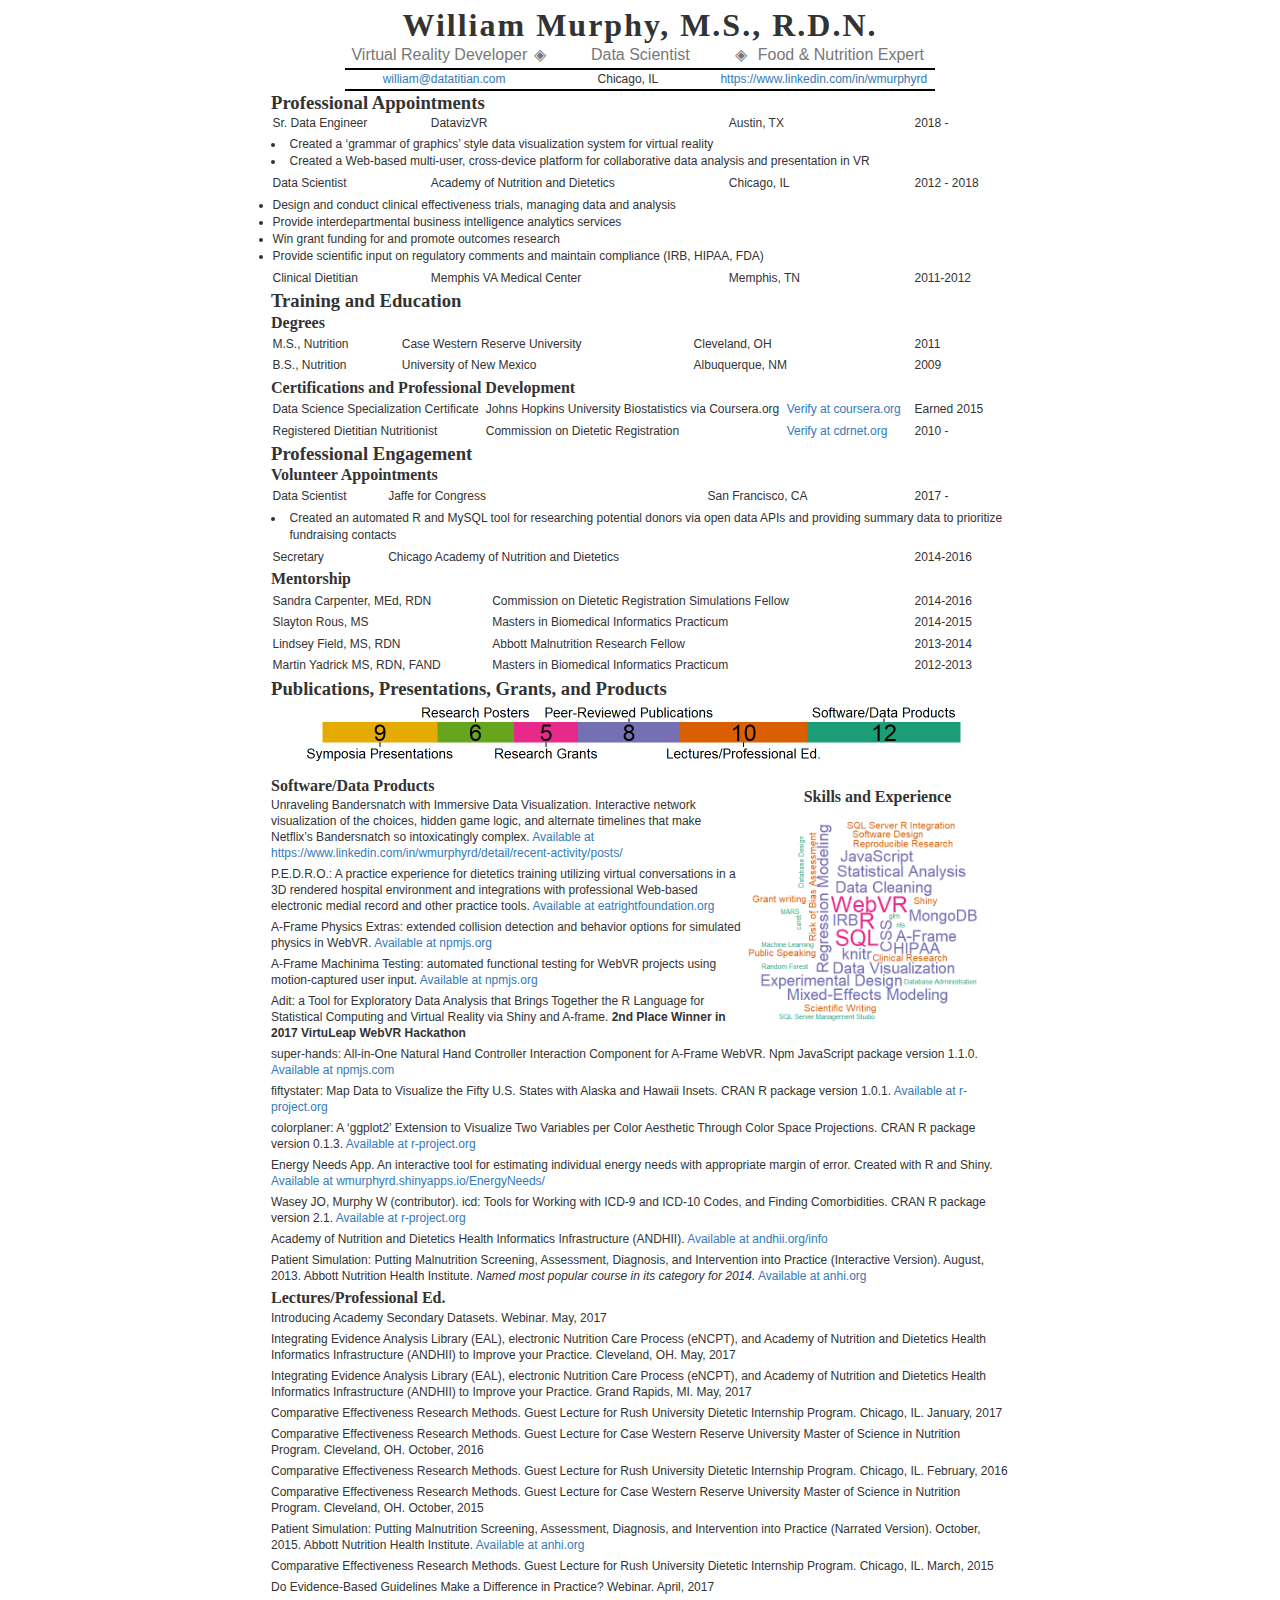
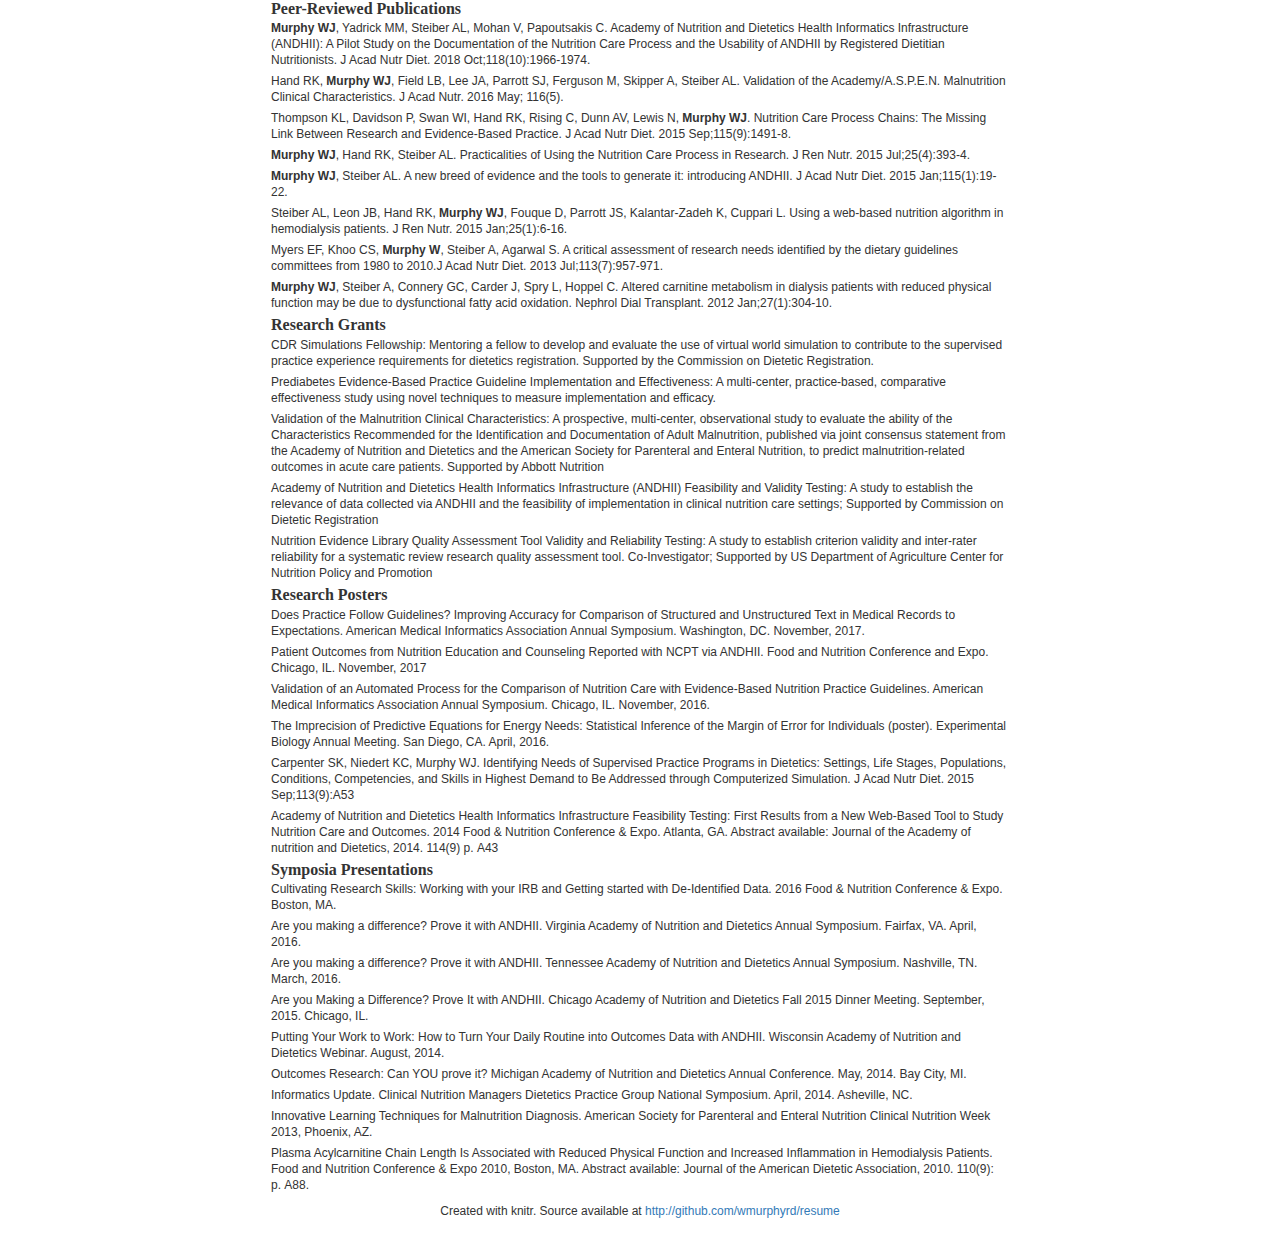
==== commit e680ebb6: "2019 update pt2" ====
--- a/index.html
+++ b/index.html
@@ -190,7 +190,7 @@
 
 
 <!-- html table generated in R 3.5.2 by xtable 1.8-3 package -->
-<!-- Mon Jan 21 14:01:16 2019 -->
+<!-- Mon Jan 21 14:18:15 2019 -->
 <table border="0" id="subtitle" class="header-table">
 <tr>
 <td>
@@ -211,7 +211,7 @@
 </tr>
 </table>
 <!-- html table generated in R 3.5.2 by xtable 1.8-3 package -->
-<!-- Mon Jan 21 14:01:16 2019 -->
+<!-- Mon Jan 21 14:18:15 2019 -->
 <table border="1" id="contact-table" class="header-table">
 <tr>
 <td>
@@ -219,9 +219,6 @@
 </td>
 <td>
 Chicago, IL
-</td>
-<td>
-(505) 615-2013
 </td>
 <td>
 <a href="https://www.linkedin.com/in/wmurphyrd" class="uri">https://www.linkedin.com/in/wmurphyrd</a>
@@ -231,7 +228,7 @@
 <div id="professional-appointments" class="section level2">
 <h2>Professional Appointments</h2>
 <!-- html table generated in R 3.5.2 by xtable 1.8-3 package -->
-<!-- Mon Jan 21 14:01:16 2019 -->
+<!-- Mon Jan 21 14:18:15 2019 -->
 <table id="nosubgroup-table" class="resume-table">
 <tr>
 <td>
@@ -302,7 +299,7 @@
 <div id="degrees" class="section level3">
 <h3>Degrees</h3>
 <!-- html table generated in R 3.5.2 by xtable 1.8-3 package -->
-<!-- Mon Jan 21 14:01:16 2019 -->
+<!-- Mon Jan 21 14:18:15 2019 -->
 <table id="Degrees-table" class="resume-table">
 <tr>
 <td>
@@ -341,7 +338,7 @@
 <div id="certifications-and-professional-development" class="section level3">
 <h3>Certifications and Professional Development</h3>
 <!-- html table generated in R 3.5.2 by xtable 1.8-3 package -->
-<!-- Mon Jan 21 14:01:16 2019 -->
+<!-- Mon Jan 21 14:18:15 2019 -->
 <table id="CertificationsandProfessionalDevelopment-table" class="resume-table">
 <tr>
 <td>
@@ -383,7 +380,7 @@
 <div id="volunteer-appointments" class="section level3">
 <h3>Volunteer Appointments</h3>
 <!-- html table generated in R 3.5.2 by xtable 1.8-3 package -->
-<!-- Mon Jan 21 14:01:16 2019 -->
+<!-- Mon Jan 21 14:18:15 2019 -->
 <table id="VolunteerAppointments-table" class="resume-table">
 <tr>
 <td>
@@ -425,7 +422,7 @@
 </table>
 <h3 id="mentorship">Mentorship</h3>
 <!-- html table generated in R 3.5.2 by xtable 1.8-3 package -->
-<!-- Mon Jan 21 14:01:16 2019 -->
+<!-- Mon Jan 21 14:18:15 2019 -->
 <table id="Mentorship-table" class="resume-table">
 <tr>
 <td>
@@ -493,7 +490,7 @@
 </div>
 <div id="publications-presentations-grants-and-products" class="section level2">
 <h2>Publications, Presentations, Grants, and Products</h2>
-<p><img src="[data-uri]" width="720" style="display: block; margin: auto;" /></p>
+<p><img src="[data-uri]" width="720" style="display: block; margin: auto;" /></p>
 <div class="wordcloudwrapper">
 <div class="wordcloudtextwrapper">
 <p class="wordcloud">
@@ -501,10 +498,13 @@
 </p>
 <span class="wordcloudalttext">Skills: R, SQL, Data Cleaning, Regression Modeling, Machine Learning, SQL Server Management Studio, Database Design, Database Administration, CSS, knitr, Shiny, Statistical Analysis, Reproducible Research, glm, nls, MARS, caret, Data Visualization, Experimental Design, Risk of Bias Assessment, Clinical Research, Software Design, Random Forest, Grant writing, IRB, HIPAA, Public Speaking, Scientific Writing, WebVR, A-Frame, JavaScript, SQL Server R Integration, Mixed-Effects Modeling, MongoDB </span>
 </div>
-<img src="[data-uri]" width="288" class="wordcloud" />
+<img src="[data-uri]" width="288" class="wordcloud" />
 </div>
 <div id="softwaredata-products" class="section level3">
 <h3>Software/Data Products</h3>
+<p class="resume-text">
+Unraveling Bandersnatch with Immersive Data Visualization. Interactive network visualization of the choices, hidden game logic, and alternate timelines that make Netflix’s Bandersnatch so intoxicatingly complex. <a href="https://www.linkedin.com/pulse/unraveling-bandersnatch-immersive-data-visualization-william-murphy/">Available at https://www.linkedin.com/in/wmurphyrd/detail/recent-activity/posts/</a>
+</p>
 <p class="resume-text">
 P.E.D.R.O.: A practice experience for dietetics training utilizing virtual conversations in a 3D rendered hospital environment and integrations with professional Web-based electronic medial record and other practice tools. <a href="https://eatrightfoundation.org/get-involved/simulation/">Available at eatrightfoundation.org</a>
 </p>
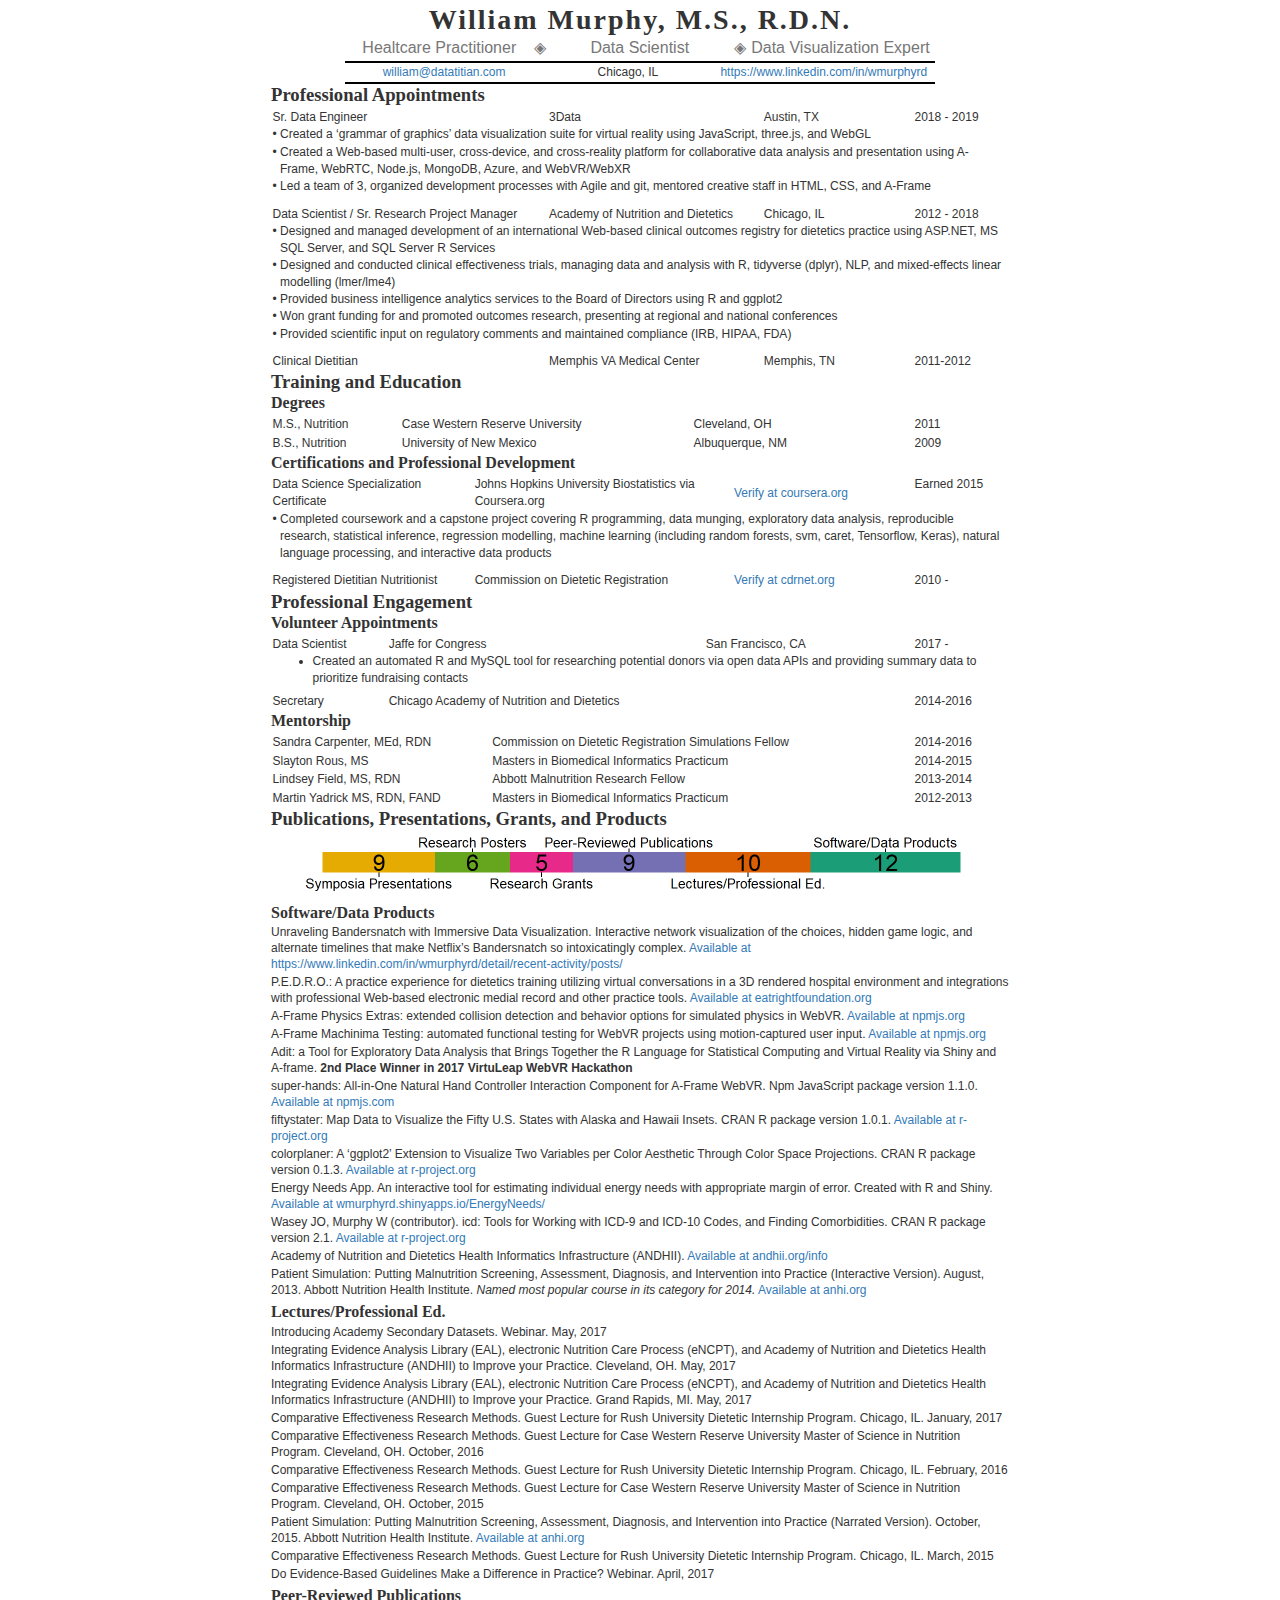
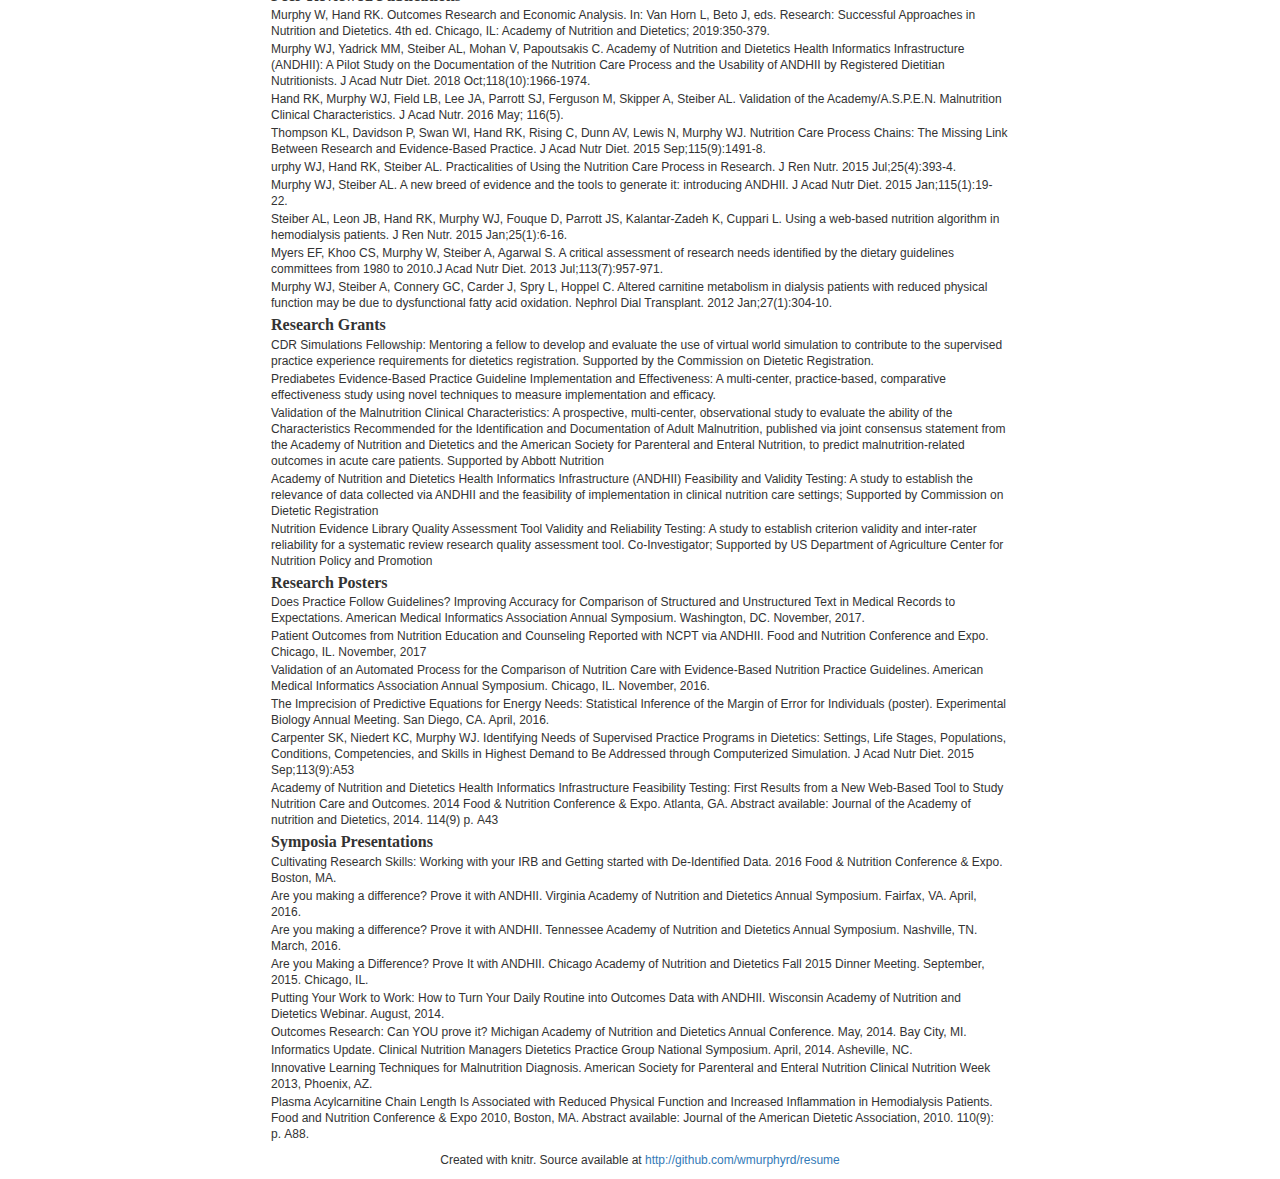
==== commit 6a7b063b: "research book chapter, healthcare emphasis" ====
--- a/index.html
+++ b/index.html
@@ -68,7 +68,7 @@
 }
 </style>
 
-<link href="data:text/css;charset=utf-8,body%2C%20td%20%7B%0Afont%2Dfamily%3A%20arial%2C%20sans%2Dserif%3B%0Abackground%2Dcolor%3A%20white%3B%0Afont%2Dsize%3A%2012px%3B%0Amargin%3A%208px%3B%0A%7D%0A%0Abody%20%3E%20div%2Econtainer%2Dfluid%2Emain%2Dcontainer%20%7B%20max%2Dwidth%3A%208in%3B%0A%7D%0Att%2C%20code%2C%20pre%20%7B%0Afont%2Dfamily%3A%20%27DejaVu%20Sans%20Mono%27%2C%20%27Droid%20Sans%20Mono%27%2C%20%27Lucida%20Console%27%2C%20Consolas%2C%20Monaco%2C%20monospace%3B%0A%7D%0A%0A%23header%20%3E%20h1%2Etitle%20%7B%20font%2Dsize%3A%2032px%3B%20letter%2Dspacing%3A%202px%3B%0A%7D%0Ah2%20%7B%20font%2Dsize%3A14pt%3B%20margin%2Dbottom%3A%200%3B%0Amargin%2Dtop%3A%201%2E5px%3B%0A%7D%0Ah3%20%7B%20font%2Dsize%3A12pt%3B%20margin%2Dtop%3A%201%2E5px%3B%0Amargin%2Dbottom%3A%203px%3B%0A%7D%0Ah4%20%7B%20font%2Dsize%3A1%2E0em%3B%20%7D%0Ah5%20%7B%20font%2Dsize%3A0%2E9em%3B%20%7D%0Ah6%20%7B%20font%2Dsize%3A0%2E8em%3B%20%7D%0Ah1%2C%20h2%2C%20h3%2C%20h4%2C%20h5%2C%20h6%2C%20p%2Ewordcloud%20%7B%0Afont%2Dfamily%3A%20georgia%2C%20serif%3B%0Afont%2Dweight%3A%20bold%3B%0A%7D%0Aa%3Avisited%20%7B%0Acolor%3A%20rgb%2850%25%2C%200%25%2C%2050%25%29%3B%0A%7D%0Apre%20%7B%09margin%2Dtop%3A%200%3B%0Amax%2Dwidth%3A%2095%25%3B%0Aborder%3A%201px%20solid%20%23ccc%3B%0Awhite%2Dspace%3A%20pre%2Dwrap%3B%0A%7D%0Apre%20code%20%7B%0Adisplay%3A%20block%3B%20padding%3A%200%2E5em%3B%0A%7D%0Acode%2Er%2C%20code%2Ecpp%20%7B%0Abackground%2Dcolor%3A%20%23F8F8F8%3B%0A%7D%0Atable%2C%20td%2C%20th%20%7B%0Aborder%3A%20none%3B%0A%7D%0Ablockquote%20%7B%0Acolor%3A%23666666%3B%0Amargin%3A0%3B%0Apadding%2Dleft%3A%201em%3B%0Aborder%2Dleft%3A%200%2E5em%20%23EEE%20solid%3B%0A%7D%0Ahr%20%7B%0Aheight%3A%200px%3B%0Aborder%2Dbottom%3A%20none%3B%0Aborder%2Dtop%2Dwidth%3A%20thin%3B%0Aborder%2Dtop%2Dstyle%3A%20dotted%3B%0Aborder%2Dtop%2Dcolor%3A%20%23999999%3B%0A%7D%0A%40media%20print%20%7B%0A%2A%20%7B%20background%3A%20transparent%20%21important%3B%20color%3A%20black%20%21important%3B%20filter%3Anone%20%21important%3B%20%2Dms%2Dfilter%3A%20none%20%21important%3B%20%7D%0Abody%20%7B%20font%2Dsize%3A12pt%3B%20max%2Dwidth%3A100%25%3B%20%7D%0Aa%2C%20a%3Avisited%20%7B%20text%2Ddecoration%3A%20underline%3B%20%7D%0Ahr%20%7B%20visibility%3A%20hidden%3B%0Apage%2Dbreak%2Dbefore%3A%20always%3B%0A%7D%0Apre%2C%20blockquote%20%7B%20padding%2Dright%3A%201em%3B%20page%2Dbreak%2Dinside%3A%20avoid%3B%20%7D%0Atr%2C%20img%20%7B%20page%2Dbreak%2Dinside%3A%20avoid%3B%20%7D%0Aimg%20%7B%20max%2Dwidth%3A%20100%25%20%21important%3B%20%7D%0A%40page%20%3Aleft%20%7B%20margin%3A%2010mm%2010mm%205mm%2010mm%3B%20%7D%0A%40page%20%3Aright%20%7B%20margin%3A%2010mm%2010mm%205mm%2010mm%3B%20%7D%0Ap%2C%20h2%2C%20h3%20%7B%20orphans%3A%203%3B%20widows%3A%203%3B%20%7D%0Ah2%2C%20h3%20%7B%20page%2Dbreak%2Dafter%3A%20avoid%3B%20%7D%0A%0Aa%5Bhref%5D%3Aafter%20%7B%0Acontent%3A%20none%20%21important%3B%0A%7D%0Ap%20%7B%0Afont%2Dsize%3A%2010pt%3B%0A%7D%0A%7D%0A%2Eresume%2Dtable%20%7B%0Awidth%3A%20100%25%0A%7D%0A%2Eresume%2Dtable%20td%20%7B%0Apadding%3A%201%2E5px%205px%203px%201%2E5px%0A%7D%0A%0A%2Eresume%2Dtable%20td%3Anth%2Dchild%285%29%20%7B%0Afloat%3A%20right%3B%0Awidth%3A%208em%3B%0Amargin%3A%200%0A%7D%0A%2Eheader%2Dtable%20%7B%0Awidth%3A%2080%25%3B%0Amargin%3A%200%20auto%3B%0Atext%2Dalign%3A%20center%3B%0A%7D%0A%23contact%2Dtable%20tr%20%7B%0Aborder%2Dtop%3A%202px%20solid%20black%3B%0Aborder%2Dbottom%3A%202px%20solid%20black%3B%0A%7D%0A%2Eheader%2Dtable%20td%20%7B%0Awidth%3A%2033%25%3B%0Apadding%3A%201px%200%3B%0A%7D%0A%23contact%2Dtable%20td%3Afirst%2Dchild%20%7B%0Apadding%2Dleft%3A%208px%3B%0A%7D%0A%23contact%2Dtable%20td%3Alast%2Dchild%20%7B%0Apadding%2Dright%3A%208px%3B%0A%7D%0A%2Etitle%20%7B%0Amargin%3A%200%20auto%3B%0Awidth%3A%2099%25%3B%0Atext%2Dalign%3A%20center%3B%0A%7D%0Aul%2C%20ol%20%7B%0Amargin%2Dbottom%3A%200%3B%0A%7D%0A%0Aul%20li%20%7B%0Apadding%2Dleft%3A%205px%3B%0A%7D%0Aul%20%7B%0Apadding%2Dleft%3A%2012px%3B%0A%7D%0Ap%20%7B%0Amargin%2Dbottom%3A%205px%3B%20%7D%0A%23footer%20%7B%0Adisplay%3A%20block%3B%0Atext%2Dalign%3A%20center%3B%0Amargin%2Dtop%3A%2010px%3B%0A%7D%0A%23selected%2Ditems%20%7B%0Amargin%2Dtop%3A%20%2D9px%3B%0A%7D%0A%23selected%2Ditems%2Bdiv%2B%2Elevel3%3Eh3%20%7B%0Amargin%2Dtop%3A%20%2D3px%3B%0A%7D%0A%2Ewordcloudwrapper%20%7B%0Afloat%3A%20right%3B%20%7D%0Aimg%2Ewordcloud%20%7B%0Amargin%3A%20%2D15px%20%2D15px%20%2D25px%20%2D10px%3B%0A%7D%0Ap%2Ewordcloud%20%7B%0Aposition%3A%20relative%3B%0Atext%2Dalign%3A%20center%3B%0Atop%3A%200%2E1in%3B%0Afont%2Dsize%3A12pt%3B%0A%7D%0A%2Ewordcloudalttext%20%7B%0Awidth%3A%20259px%3B%0Aheight%3A%20259px%3B%0Az%2Dindex%3A%20%2D1%3B%0Aposition%3A%20absolute%3B%0Afont%2Dsize%3A%203px%3B%0A%7D%0Ap%2Eresume%2Dtext%20%7B%0Aline%2Dheight%3A%2016px%3B%0A%7D%0A%23subtitle%20td%20%7B%0Afont%2Dsize%3A%2016px%3B%0Acolor%3A%20%23777%3B%0Afont%2Dfamily%3A%20arial%2C%20sans%2Dserif%3B%0A%7D%0A%23subtitle%20td%3Anth%2Dchild%28even%29%20%7B%0Awidth%3A%2010px%3B%0A%7D%0A" rel="stylesheet" type="text/css" />
+<link href="data:text/css;charset=utf-8,body%2C%20td%20%7B%0Afont%2Dfamily%3A%20arial%2C%20sans%2Dserif%3B%0Abackground%2Dcolor%3A%20white%3B%0Afont%2Dsize%3A%2012px%3B%0Amargin%3A%205px%3B%0A%7D%0A%0Abody%20%3E%20div%2Econtainer%2Dfluid%2Emain%2Dcontainer%20%7B%20max%2Dwidth%3A%208in%3B%0A%7D%0Att%2C%20code%2C%20pre%20%7B%0Afont%2Dfamily%3A%20%27DejaVu%20Sans%20Mono%27%2C%20%27Droid%20Sans%20Mono%27%2C%20%27Lucida%20Console%27%2C%20Consolas%2C%20Monaco%2C%20monospace%3B%0A%7D%0A%0A%23header%20%3E%20h1%2Etitle%20%7B%20font%2Dsize%3A%2028px%3B%20letter%2Dspacing%3A%202px%3B%0A%7D%0Ah2%20%7B%20font%2Dsize%3A14pt%3B%20margin%2Dbottom%3A%200%3B%0Amargin%2Dtop%3A%201%2E5px%3B%0A%7D%0Ah3%20%7B%20font%2Dsize%3A12pt%3B%20margin%2Dtop%3A%201%2E5px%3B%0Amargin%2Dbottom%3A%203px%3B%0A%7D%0Ah4%20%7B%20font%2Dsize%3A1%2E0em%3B%20%7D%0Ah5%20%7B%20font%2Dsize%3A0%2E9em%3B%20%7D%0Ah6%20%7B%20font%2Dsize%3A0%2E8em%3B%20%7D%0Ah1%2C%20h2%2C%20h3%2C%20h4%2C%20h5%2C%20h6%2C%20p%2Ewordcloud%20%7B%0Afont%2Dfamily%3A%20georgia%2C%20serif%3B%0Afont%2Dweight%3A%20bold%3B%0A%7D%0Aa%3Avisited%20%7B%0Acolor%3A%20rgb%2850%25%2C%200%25%2C%2050%25%29%3B%0A%7D%0Apre%20%7B%09margin%2Dtop%3A%200%3B%0Amax%2Dwidth%3A%2095%25%3B%0Aborder%3A%201px%20solid%20%23ccc%3B%0Awhite%2Dspace%3A%20pre%2Dwrap%3B%0A%7D%0Apre%20code%20%7B%0Adisplay%3A%20block%3B%20padding%3A%200%2E5em%3B%0A%7D%0Acode%2Er%2C%20code%2Ecpp%20%7B%0Abackground%2Dcolor%3A%20%23F8F8F8%3B%0A%7D%0Atable%2C%20td%2C%20th%20%7B%0Aborder%3A%20none%3B%0A%7D%0Ablockquote%20%7B%0Acolor%3A%23666666%3B%0Amargin%3A0%3B%0Apadding%2Dleft%3A%201em%3B%0Aborder%2Dleft%3A%200%2E5em%20%23EEE%20solid%3B%0A%7D%0Ahr%20%7B%0Aheight%3A%200px%3B%0Aborder%2Dbottom%3A%20none%3B%0Aborder%2Dtop%2Dwidth%3A%20thin%3B%0Aborder%2Dtop%2Dstyle%3A%20dotted%3B%0Aborder%2Dtop%2Dcolor%3A%20%23999999%3B%0A%7D%0A%40media%20print%20%7B%0A%2A%20%7B%20background%3A%20transparent%20%21important%3B%20color%3A%20black%20%21important%3B%20filter%3Anone%20%21important%3B%20%2Dms%2Dfilter%3A%20none%20%21important%3B%20%7D%0Abody%20%7B%20font%2Dsize%3A9pt%3B%20max%2Dwidth%3A100%25%3B%20%7D%0Aa%2C%20a%3Avisited%20%7B%20text%2Ddecoration%3A%20underline%3B%20%7D%0Ahr%20%7B%20visibility%3A%20hidden%3B%0Apage%2Dbreak%2Dbefore%3A%20always%3B%0A%7D%0Apre%2C%20blockquote%20%7B%20padding%2Dright%3A%201em%3B%20page%2Dbreak%2Dinside%3A%20avoid%3B%20%7D%0Atr%2C%20img%20%7B%20page%2Dbreak%2Dinside%3A%20avoid%3B%20%7D%0Aimg%20%7B%20max%2Dwidth%3A%20100%25%20%21important%3B%20%7D%0A%40page%20%3Aleft%20%7B%20margin%3A%2010mm%2010mm%205mm%2010mm%3B%20%7D%0A%40page%20%3Aright%20%7B%20margin%3A%2010mm%2010mm%205mm%2010mm%3B%20%7D%0Ap%2C%20h2%2C%20h3%20%7B%20orphans%3A%203%3B%20widows%3A%203%3B%20%7D%0Ah2%2C%20h3%20%7B%20page%2Dbreak%2Dafter%3A%20avoid%3B%20%7D%0A%0Aa%5Bhref%5D%3Aafter%20%7B%0Acontent%3A%20none%20%21important%3B%0A%7D%0Ap%2C%20td%2C%20td%20p%20%7B%0Afont%2Dsize%3A%209pt%3B%0A%7D%0A%7D%0A%2Eresume%2Dtable%20%7B%0Awidth%3A%20100%25%3B%0Amargin%2Dtop%3A%202px%3B%0Amargin%2Dbottom%3A%202px%3B%0A%7D%0A%2Eresume%2Dtable%20td%20%7B%0Apadding%3A%201%2E5px%205px%200%201%2E5px%0A%7D%0A%2Eresume%2Dtable%20td%5Bcolspan%3D%225%22%5D%20%7B%0Apadding%2Dtop%3A%200px%3B%0Apadding%2Dbottom%3A%204px%3B%0A%7D%0A%0A%2Eresume%2Dtable%20td%3Anth%2Dchild%285%29%20%7B%0Afloat%3A%20right%3B%0Awidth%3A%208em%3B%0Amargin%3A%200%0A%7D%0A%2Eheader%2Dtable%20%7B%0Awidth%3A%2080%25%3B%0Amargin%3A%200%20auto%3B%0Atext%2Dalign%3A%20center%3B%0A%7D%0A%23contact%2Dtable%20tr%20%7B%0Aborder%2Dtop%3A%202px%20solid%20black%3B%0Aborder%2Dbottom%3A%202px%20solid%20black%3B%0A%7D%0A%2Eheader%2Dtable%20td%20%7B%0Awidth%3A%2033%25%3B%0Apadding%3A%201px%200%3B%0A%7D%0A%23contact%2Dtable%20td%3Afirst%2Dchild%20%7B%0Apadding%2Dleft%3A%208px%3B%0A%7D%0A%23contact%2Dtable%20td%3Alast%2Dchild%20%7B%0Apadding%2Dright%3A%208px%3B%0A%7D%0A%2Etitle%20%7B%0Amargin%3A%200%20auto%3B%0Awidth%3A%2099%25%3B%0Atext%2Dalign%3A%20center%3B%0A%7D%0Aul%2C%20ol%20%7B%0Amargin%2Dbottom%3A%200%3B%0A%7D%0A%0A%0Atd%20p%20%7B%0Amargin%3A%200%3B%0Apadding%2Dleft%3A%207%2E5px%3B%0Atext%2Dindent%3A%20%2D7%2E5px%3B%0A%7D%0Atd%20p%3Afirst%2Dchild%20%7B%0Amargin%2Dtop%3A%200%3B%0A%7D%0Ap%20%7B%0Amargin%3A%200%200%202px%200%3B%0A%7D%0Ap%3Alast%2Dchild%20%7B%0Amargin%2Dbottom%3A%205px%3B%20%7D%0A%23footer%20%7B%0Adisplay%3A%20block%3B%0Atext%2Dalign%3A%20center%3B%0Amargin%2Dtop%3A%2010px%3B%0A%7D%0A%23selected%2Ditems%20%7B%0Az%2Dindex%3A%20100%3B%0Amargin%2Dbottom%3A%20%2D2%2E5px%3B%0Aposition%3A%20relative%3B%0A%7D%0Adiv%2Esection%2Elevel3%0A%23selected%2Ditems%2Bdiv%2B%2Elevel3%3Eh3%20%7B%0Amargin%2Dtop%3A%20%2D3px%3B%0A%7D%0A%2Ewordcloudwrapper%20%7B%0Afloat%3A%20right%3B%20%7D%0Aimg%2Ewordcloud%20%7B%0Amargin%3A%20%2D15px%20%2D15px%20%2D25px%20%2D10px%3B%0A%7D%0Ap%2Ewordcloud%20%7B%0Aposition%3A%20relative%3B%0Atext%2Dalign%3A%20center%3B%0Atop%3A%200%2E1in%3B%0Afont%2Dsize%3A12pt%3B%0A%7D%0A%2Ewordcloudalttext%20%7B%0Awidth%3A%20259px%3B%0Aheight%3A%20259px%3B%0Az%2Dindex%3A%20%2D1%3B%0Aposition%3A%20absolute%3B%0Afont%2Dsize%3A%203px%3B%0A%7D%0Ap%2Eresume%2Dtext%20%7B%0Aline%2Dheight%3A%2016px%3B%0A%7D%0A%23subtitle%20td%20%7B%0Afont%2Dsize%3A%2016px%3B%0Acolor%3A%20%23777%3B%0Afont%2Dfamily%3A%20arial%2C%20sans%2Dserif%3B%0A%7D%0A%23subtitle%20td%3Anth%2Dchild%28even%29%20%7B%0Awidth%3A%2010px%3B%0A%7D%0A" rel="stylesheet" type="text/css" />
 
 </head>
 
@@ -190,11 +190,11 @@
 
 
 <!-- html table generated in R 3.5.2 by xtable 1.8-3 package -->
-<!-- Mon Jan 21 14:18:15 2019 -->
+<!-- Tue Feb 19 15:46:06 2019 -->
 <table border="0" id="subtitle" class="header-table">
 <tr>
 <td>
-Virtual Reality Developer
+Healtcare Practitioner
 </td>
 <td>
 ◈
@@ -206,12 +206,12 @@
 ◈
 </td>
 <td>
-Food &amp; Nutrition Expert
+Data Visualization Expert
 </td>
 </tr>
 </table>
 <!-- html table generated in R 3.5.2 by xtable 1.8-3 package -->
-<!-- Mon Jan 21 14:18:15 2019 -->
+<!-- Tue Feb 19 15:46:06 2019 -->
 <table border="1" id="contact-table" class="header-table">
 <tr>
 <td>
@@ -228,14 +228,14 @@
 <div id="professional-appointments" class="section level2">
 <h2>Professional Appointments</h2>
 <!-- html table generated in R 3.5.2 by xtable 1.8-3 package -->
-<!-- Mon Jan 21 14:18:15 2019 -->
+<!-- Tue Feb 19 15:46:06 2019 -->
 <table id="nosubgroup-table" class="resume-table">
 <tr>
 <td>
 Sr. Data Engineer
 </td>
 <td>
-DatavizVR
+3Data
 </td>
 <td>
 Austin, TX
@@ -243,19 +243,19 @@
 <td>
 </td>
 <td>
-2018 -
+2018 - 2019
 </td>
 </tr>
 <tr>
 <td colspan="5">
-<ul>
-<li>Created a ‘grammar of graphics’ style data visualization system for virtual reality</li>
-<li>Created a Web-based multi-user, cross-device platform for collaborative data analysis and presentation in VR
-</td>
-</tr>
-<tr>
-<td>
-Data Scientist
+<p>• Created a ‘grammar of graphics’ data visualization suite for virtual reality using JavaScript, three.js, and WebGL</p>
+<p>• Created a Web-based multi-user, cross-device, and cross-reality platform for collaborative data analysis and presentation using A-Frame, WebRTC, Node.js, MongoDB, Azure, and WebVR/WebXR</p>
+<p>• Led a team of 3, organized development processes with Agile and git, mentored creative staff in HTML, CSS, and A-Frame</p>
+</td>
+</tr>
+<tr>
+<td>
+Data Scientist / Sr. Research Project Manager
 </td>
 <td>
 Academy of Nutrition and Dietetics
@@ -270,11 +270,12 @@
 </td>
 </tr>
 <tr>
-<td colspan="5"></li>
-<li>Design and conduct clinical effectiveness trials, managing data and analysis</li>
-<li>Provide interdepartmental business intelligence analytics services</li>
-<li>Win grant funding for and promote outcomes research</li>
-<li>Provide scientific input on regulatory comments and maintain compliance (IRB, HIPAA, FDA)
+<td colspan="5">
+<p>• Designed and managed development of an international Web-based clinical outcomes registry for dietetics practice using ASP.NET, MS SQL Server, and SQL Server R Services</p>
+<p>• Designed and conducted clinical effectiveness trials, managing data and analysis with R, tidyverse (dplyr), NLP, and mixed-effects linear modelling (lmer/lme4)</p>
+<p>• Provided business intelligence analytics services to the Board of Directors using R and ggplot2</p>
+<p>• Won grant funding for and promoted outcomes research, presenting at regional and national conferences</p>
+<p>• Provided scientific input on regulatory comments and maintained compliance (IRB, HIPAA, FDA)</p>
 </td>
 </tr>
 <tr>
@@ -294,12 +295,13 @@
 </td>
 </tr>
 </table>
-<h2 id="training-and-education">Training and Education</h2></li>
-</ul>
+</div>
+<div id="training-and-education" class="section level2">
+<h2>Training and Education</h2>
 <div id="degrees" class="section level3">
 <h3>Degrees</h3>
 <!-- html table generated in R 3.5.2 by xtable 1.8-3 package -->
-<!-- Mon Jan 21 14:18:15 2019 -->
+<!-- Tue Feb 19 15:46:06 2019 -->
 <table id="Degrees-table" class="resume-table">
 <tr>
 <td>
@@ -338,7 +340,7 @@
 <div id="certifications-and-professional-development" class="section level3">
 <h3>Certifications and Professional Development</h3>
 <!-- html table generated in R 3.5.2 by xtable 1.8-3 package -->
-<!-- Mon Jan 21 14:18:15 2019 -->
+<!-- Tue Feb 19 15:46:06 2019 -->
 <table id="CertificationsandProfessionalDevelopment-table" class="resume-table">
 <tr>
 <td>
@@ -354,6 +356,11 @@
 </td>
 <td>
 Earned 2015
+</td>
+</tr>
+<tr>
+<td colspan="5">
+<p>• Completed coursework and a capstone project covering R programming, data munging, exploratory data analysis, reproducible research, statistical inference, regression modelling, machine learning (including random forests, svm, caret, Tensorflow, Keras), natural language processing, and interactive data products</p>
 </td>
 </tr>
 <tr>
@@ -380,7 +387,7 @@
 <div id="volunteer-appointments" class="section level3">
 <h3>Volunteer Appointments</h3>
 <!-- html table generated in R 3.5.2 by xtable 1.8-3 package -->
-<!-- Mon Jan 21 14:18:15 2019 -->
+<!-- Tue Feb 19 15:46:06 2019 -->
 <table id="VolunteerAppointments-table" class="resume-table">
 <tr>
 <td>
@@ -401,7 +408,8 @@
 <tr>
 <td colspan="5">
 <ul>
-<li>Created an automated R and MySQL tool for researching potential donors via open data APIs and providing summary data to prioritize fundraising contacts
+<li>Created an automated R and MySQL tool for researching potential donors via open data APIs and providing summary data to prioritize fundraising contacts</li>
+</ul>
 </td>
 </tr>
 <tr>
@@ -420,9 +428,11 @@
 </td>
 </tr>
 </table>
-<h3 id="mentorship">Mentorship</h3>
+</div>
+<div id="mentorship" class="section level3">
+<h3>Mentorship</h3>
 <!-- html table generated in R 3.5.2 by xtable 1.8-3 package -->
-<!-- Mon Jan 21 14:18:15 2019 -->
+<!-- Tue Feb 19 15:46:06 2019 -->
 <table id="Mentorship-table" class="resume-table">
 <tr>
 <td>
@@ -484,22 +494,12 @@
 2012-2013
 </td>
 </tr>
-</table></li>
-</ul>
+</table>
 </div>
 </div>
 <div id="publications-presentations-grants-and-products" class="section level2">
 <h2>Publications, Presentations, Grants, and Products</h2>
-<p><img src="[data-uri]" width="720" style="display: block; margin: auto;" /></p>
-<div class="wordcloudwrapper">
-<div class="wordcloudtextwrapper">
-<p class="wordcloud">
-Skills and Experience
-</p>
-<span class="wordcloudalttext">Skills: R, SQL, Data Cleaning, Regression Modeling, Machine Learning, SQL Server Management Studio, Database Design, Database Administration, CSS, knitr, Shiny, Statistical Analysis, Reproducible Research, glm, nls, MARS, caret, Data Visualization, Experimental Design, Risk of Bias Assessment, Clinical Research, Software Design, Random Forest, Grant writing, IRB, HIPAA, Public Speaking, Scientific Writing, WebVR, A-Frame, JavaScript, SQL Server R Integration, Mixed-Effects Modeling, MongoDB </span>
-</div>
-<img src="[data-uri]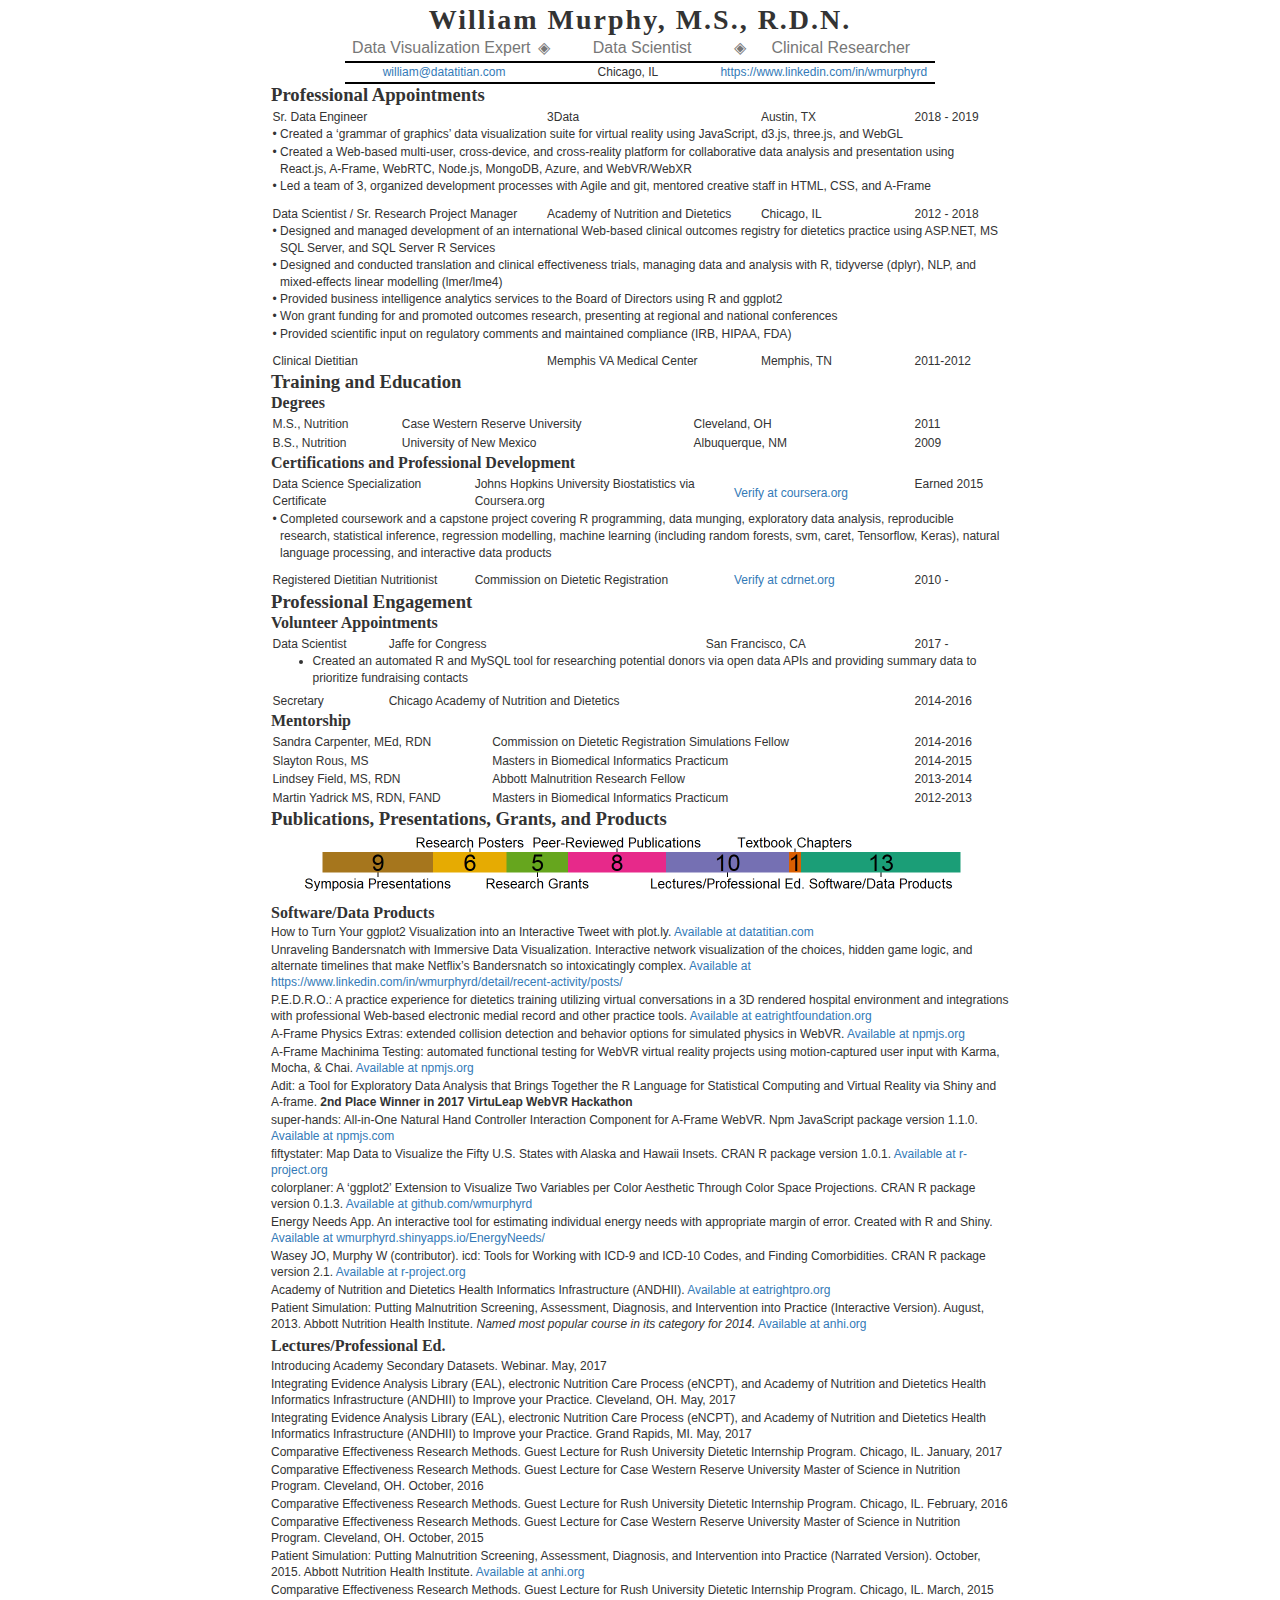
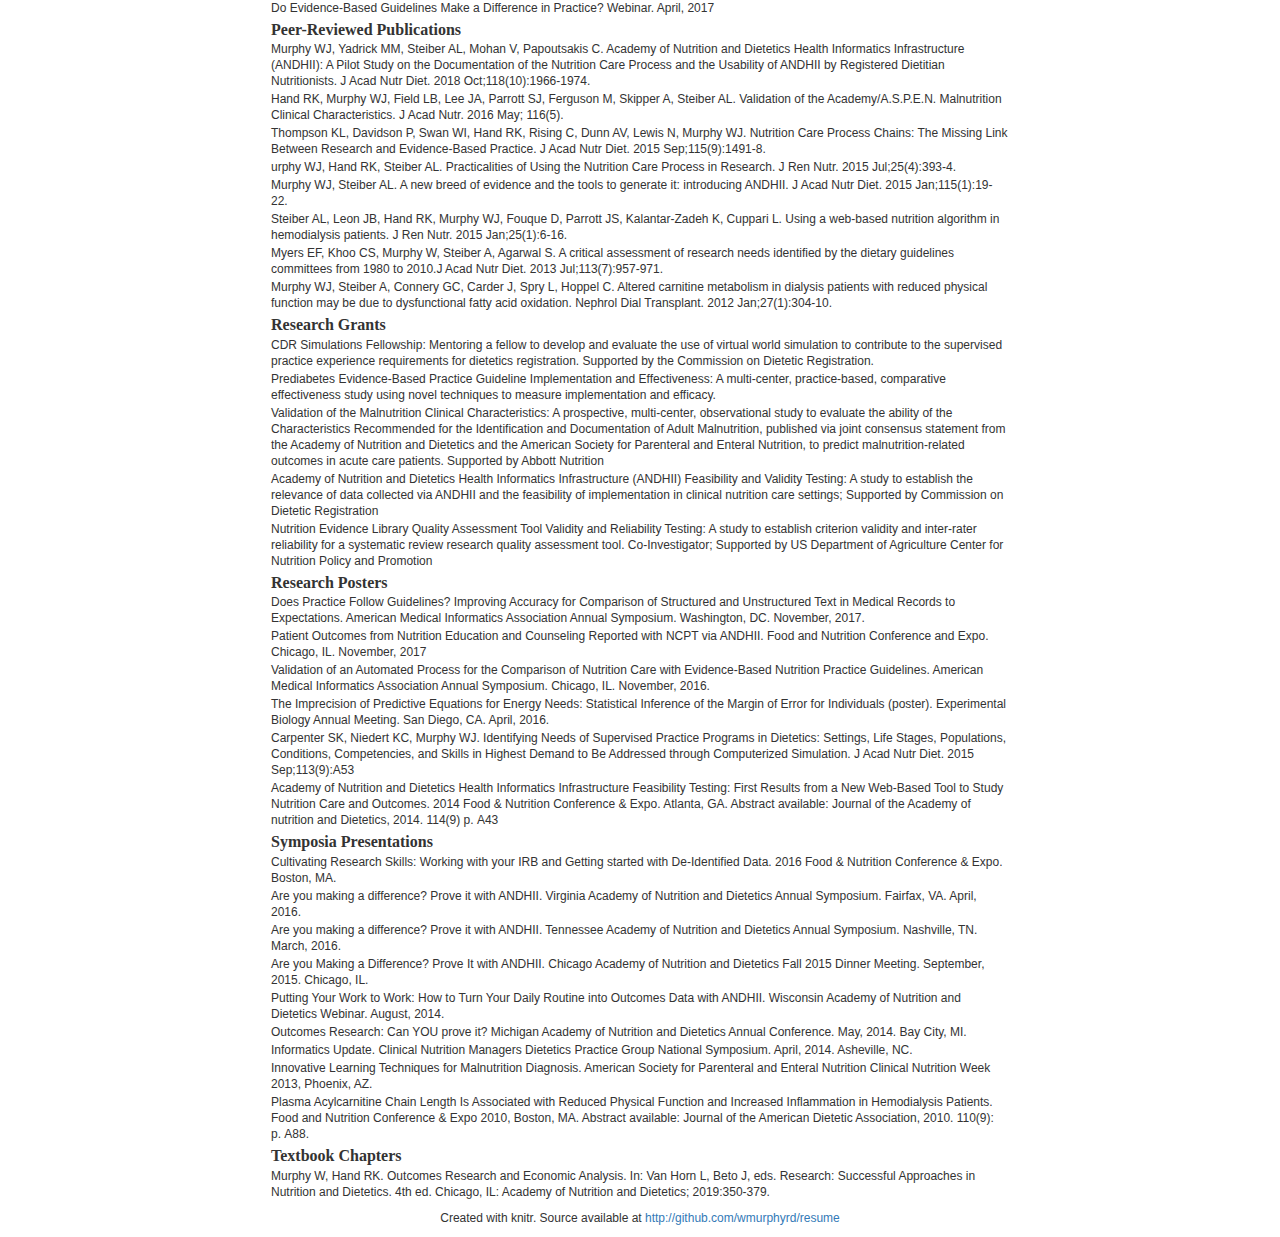
